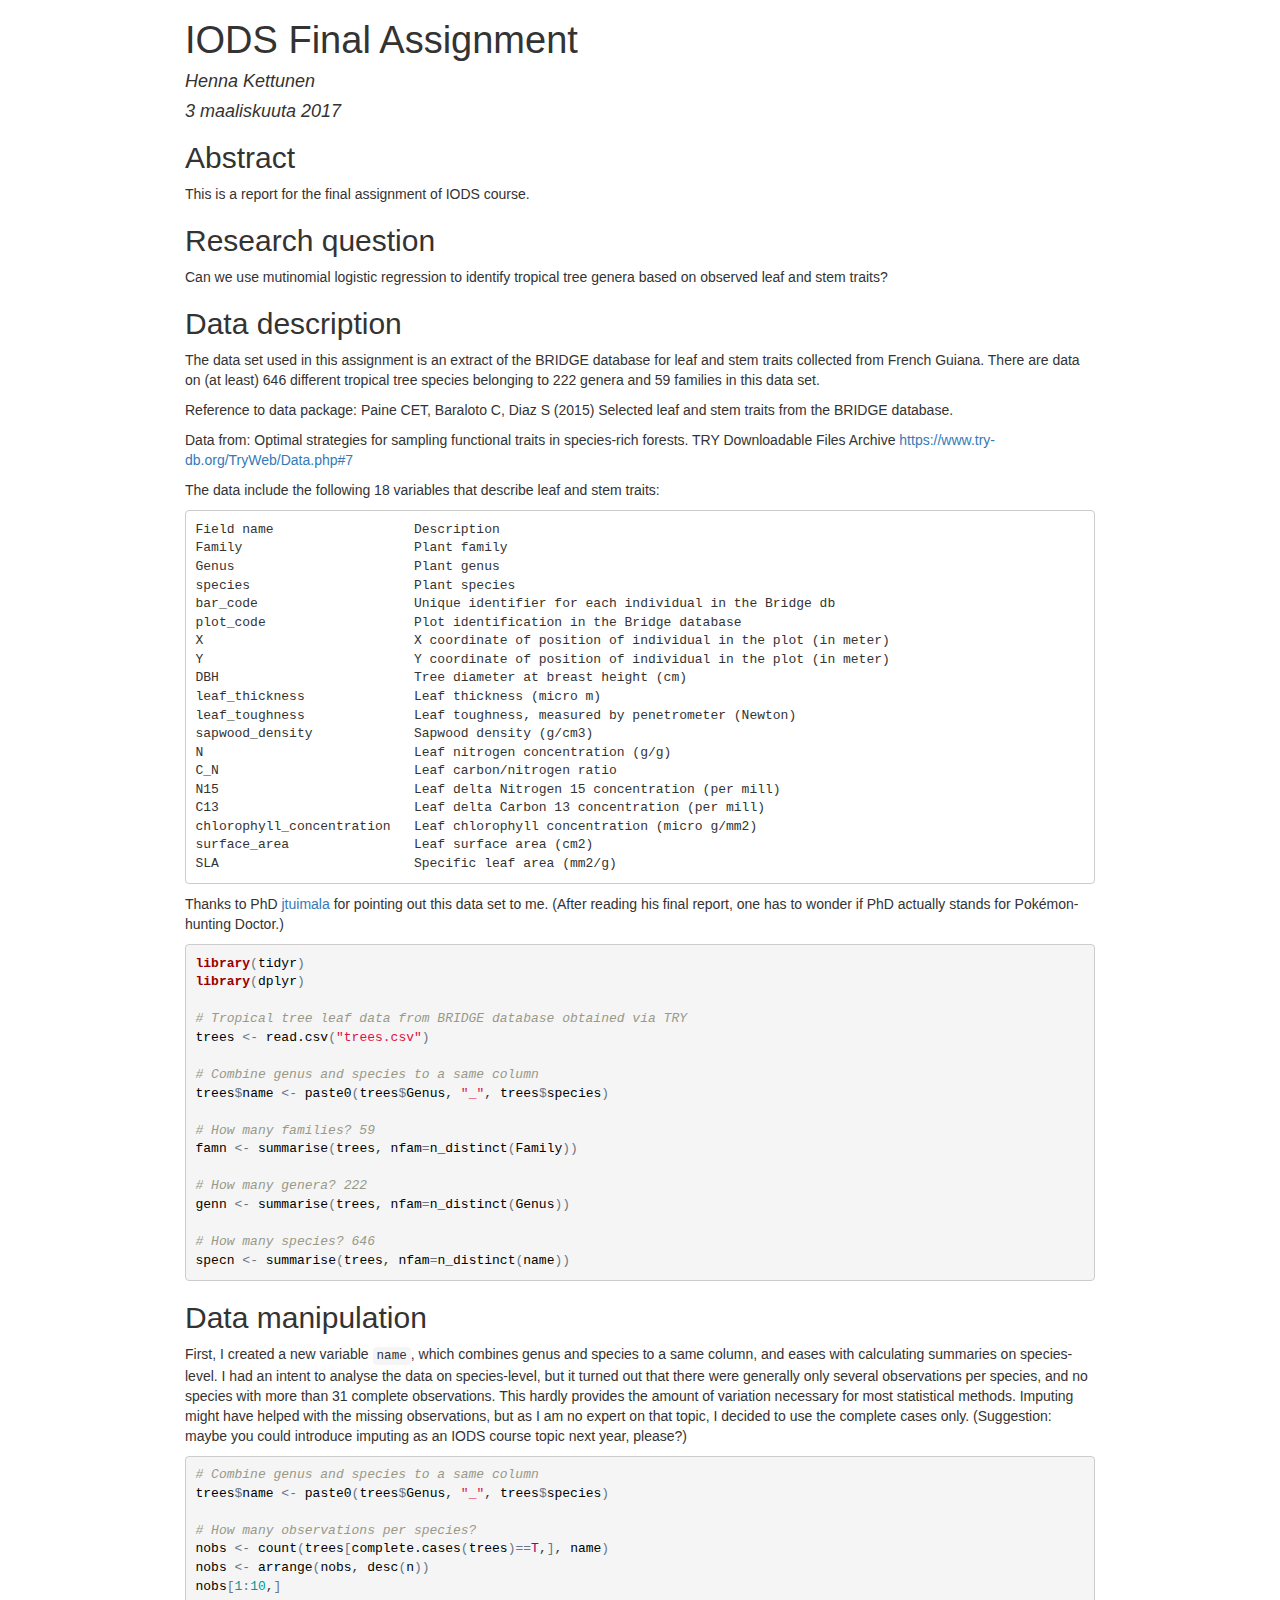
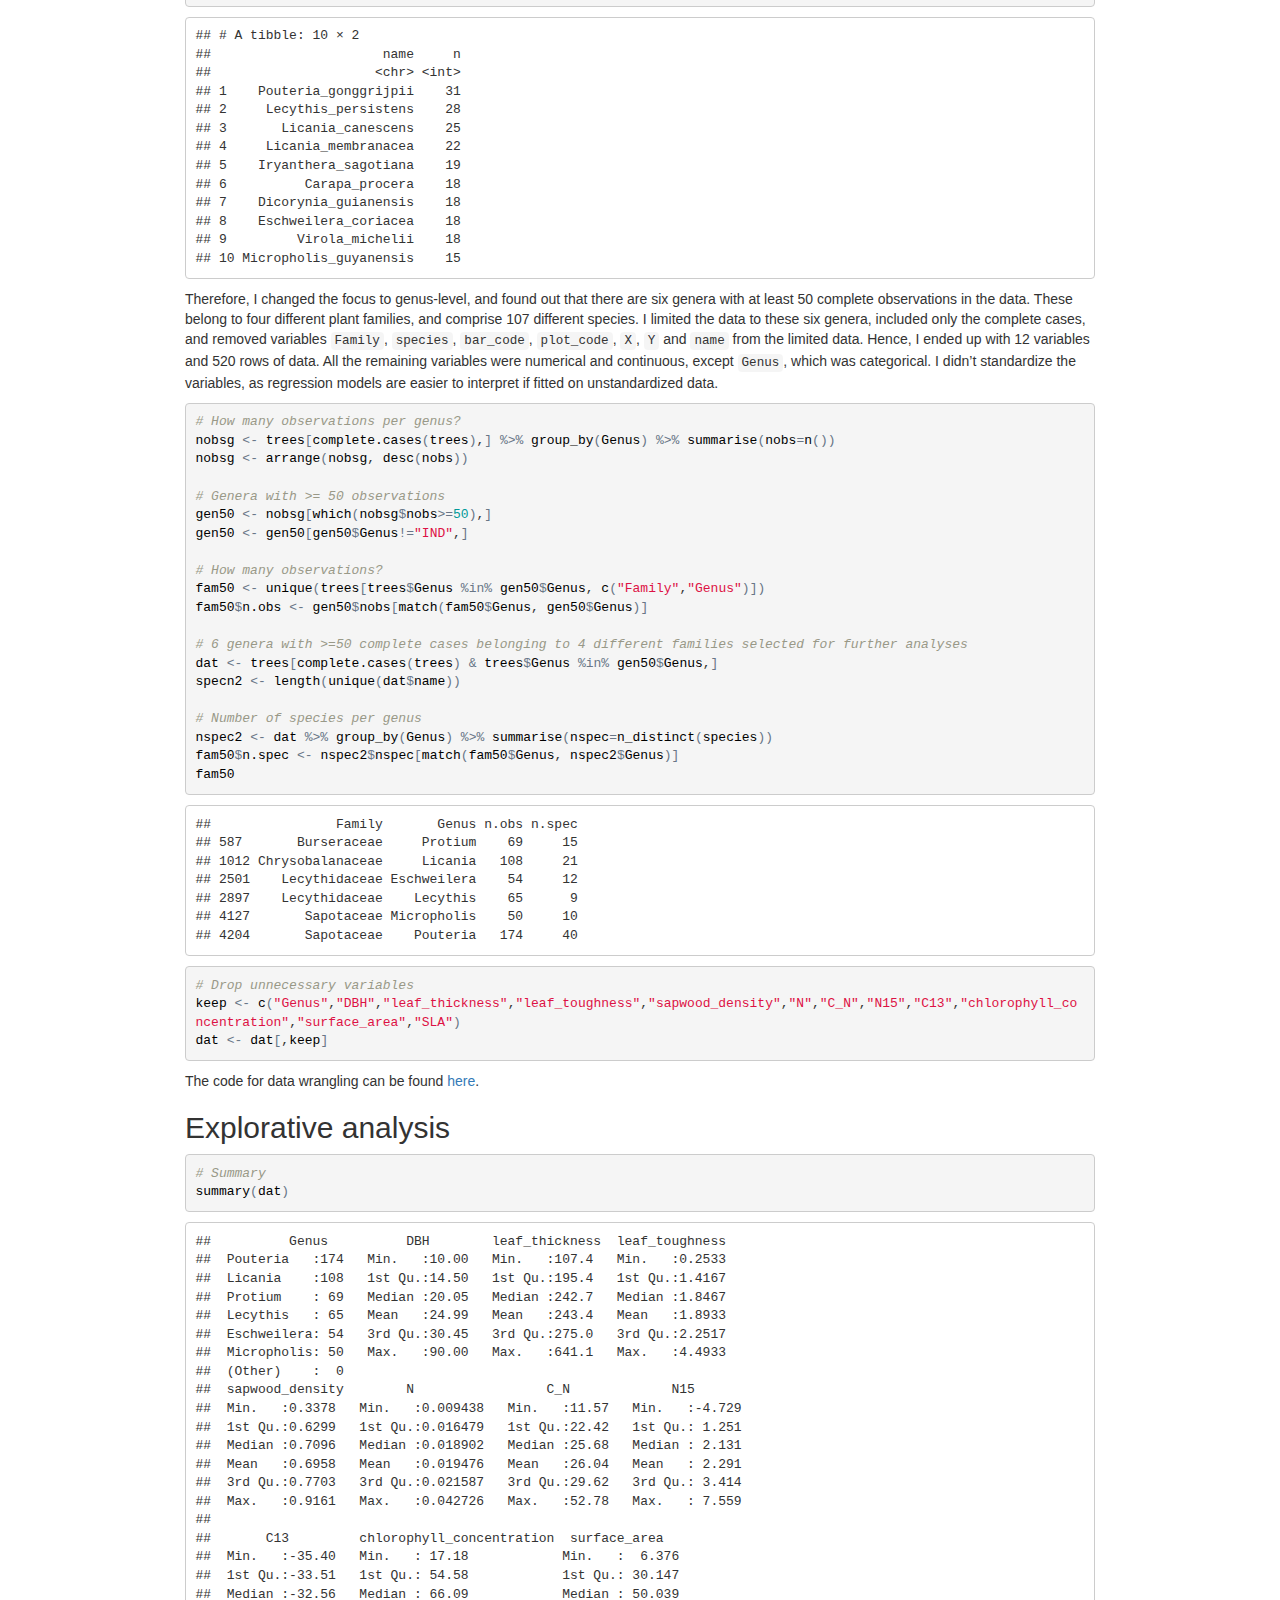
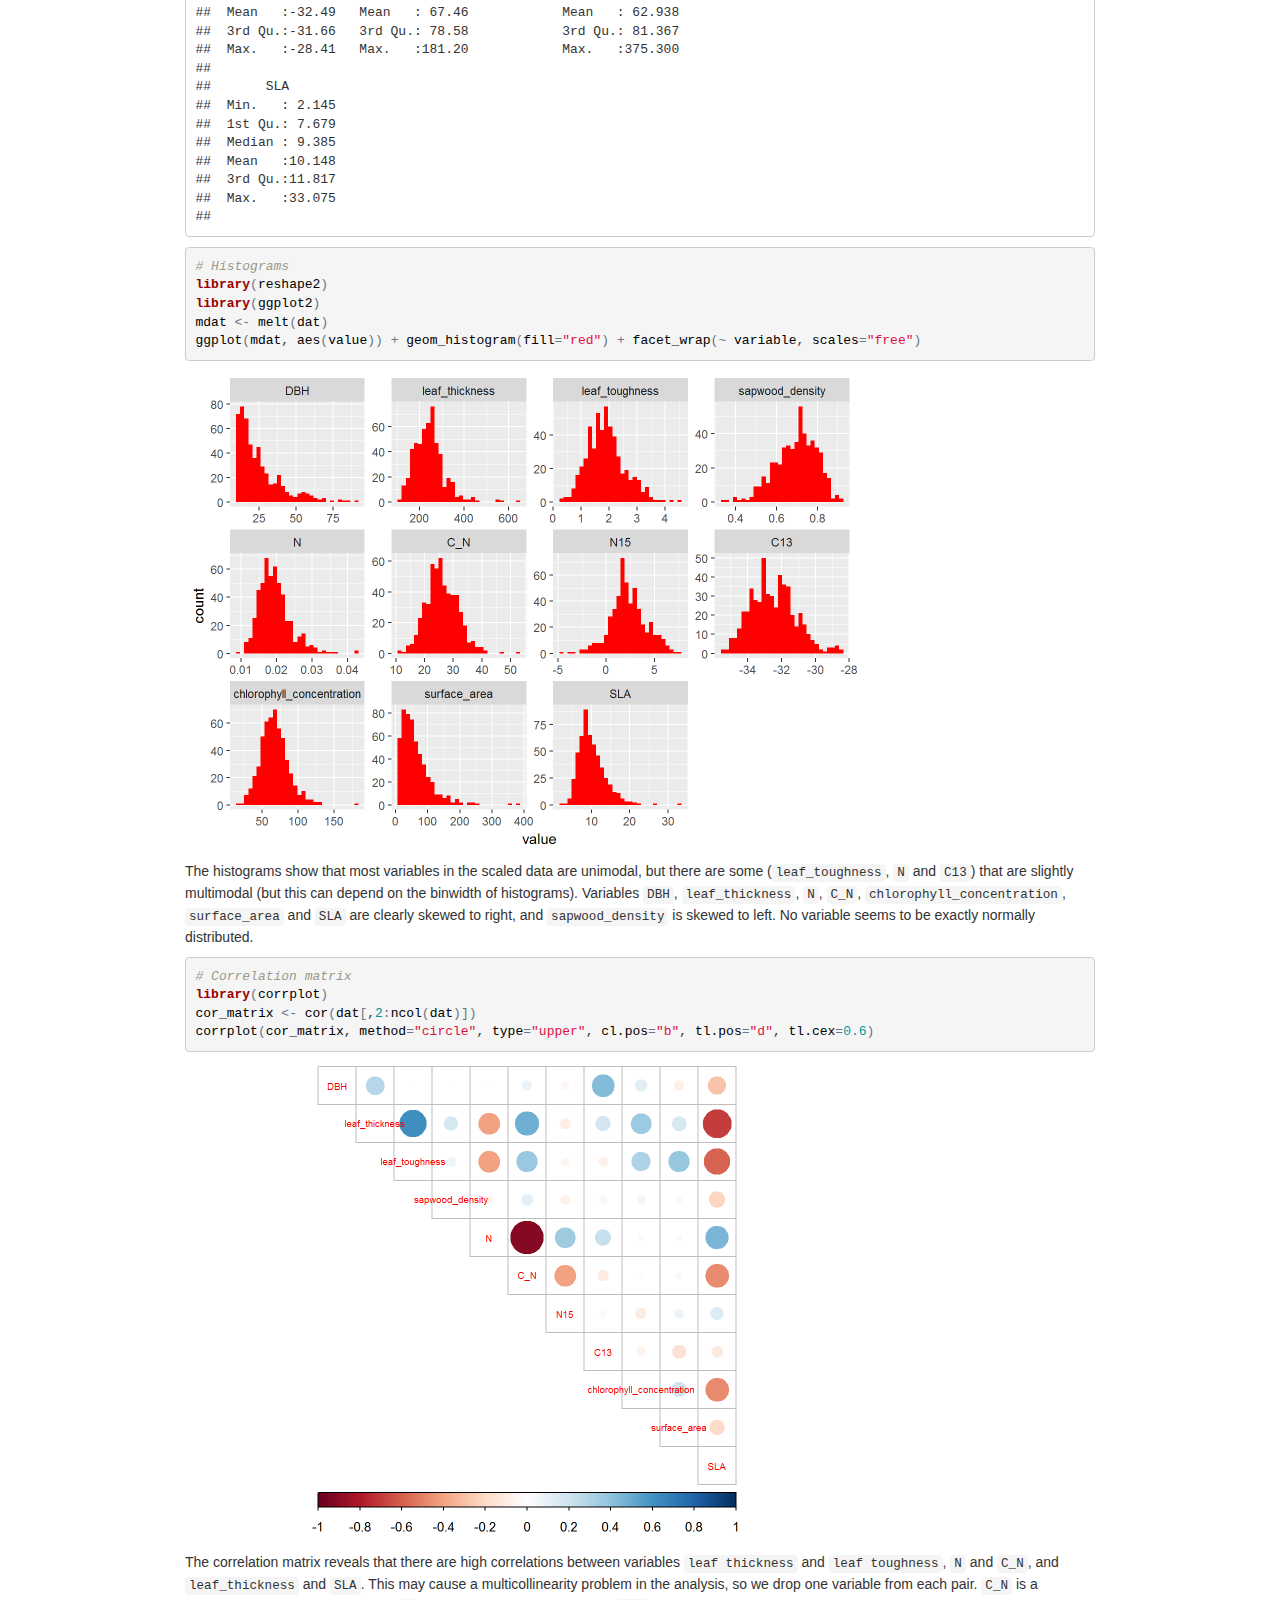
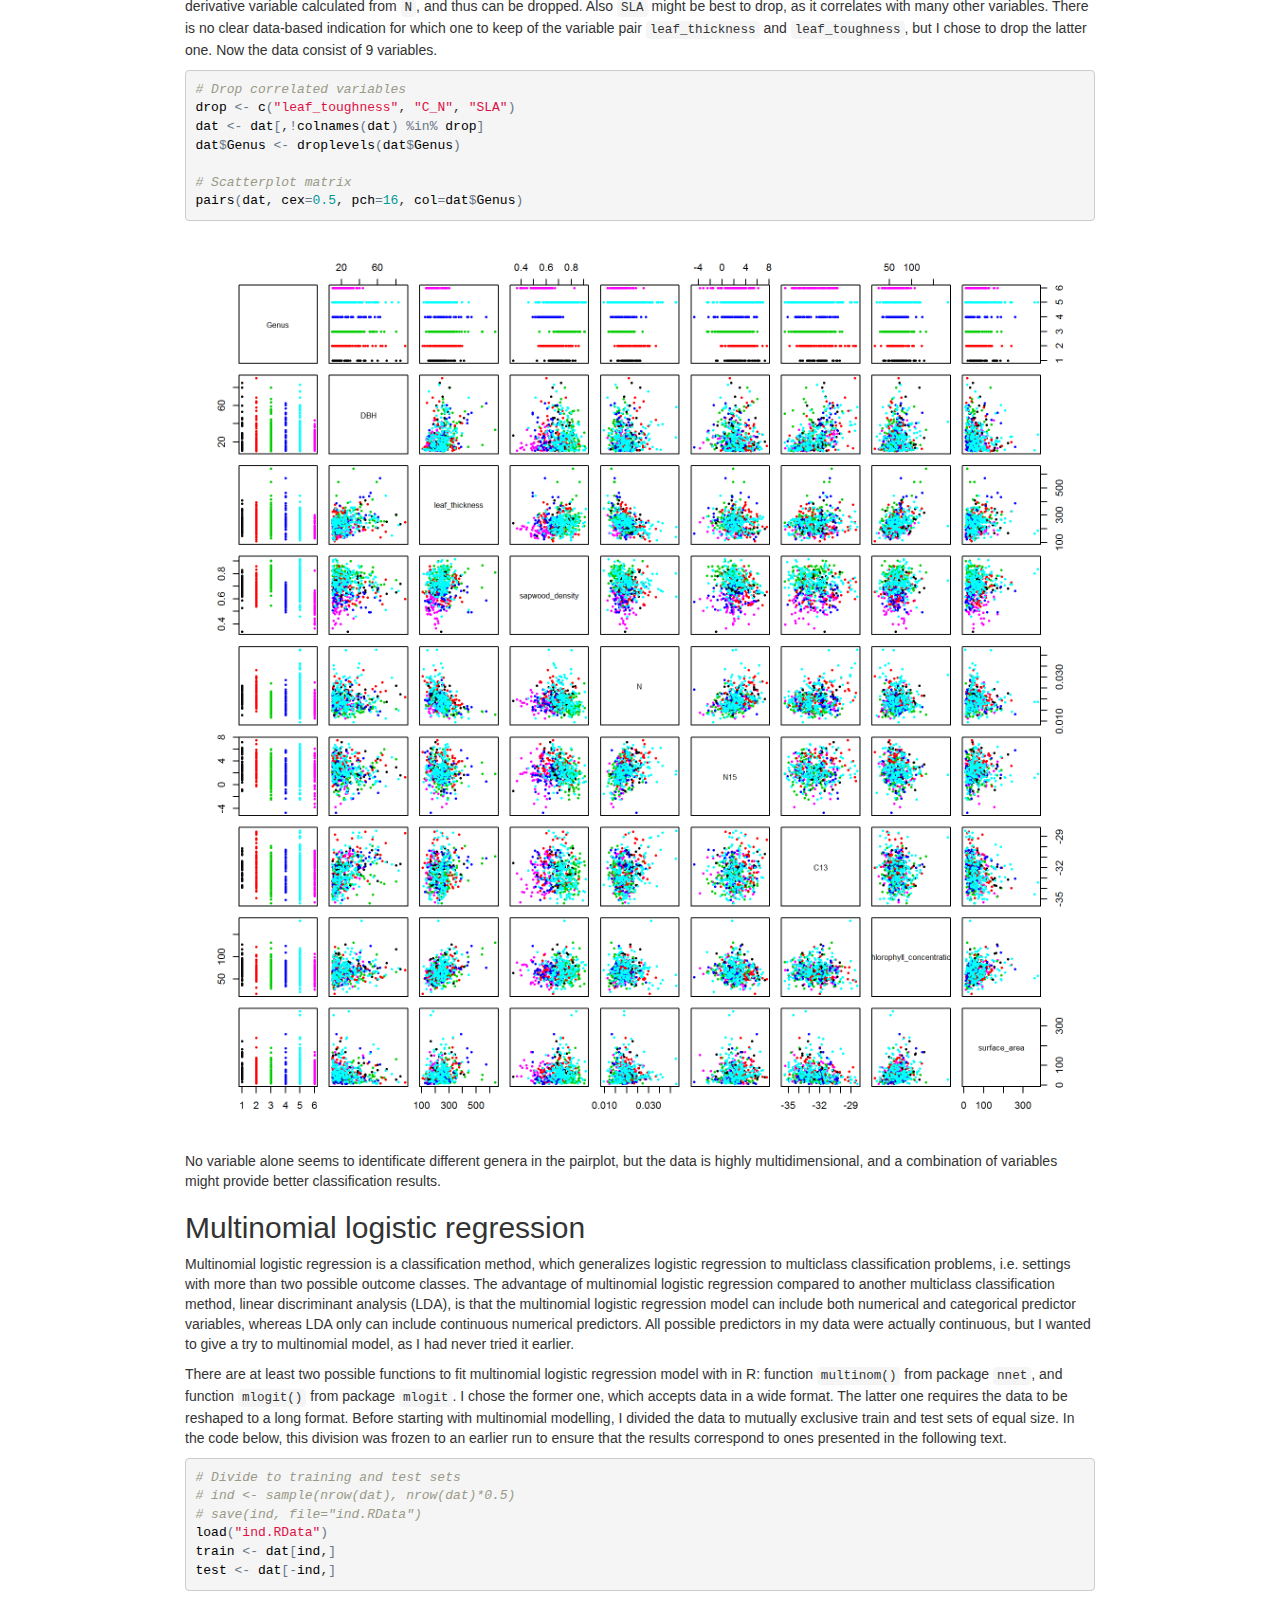
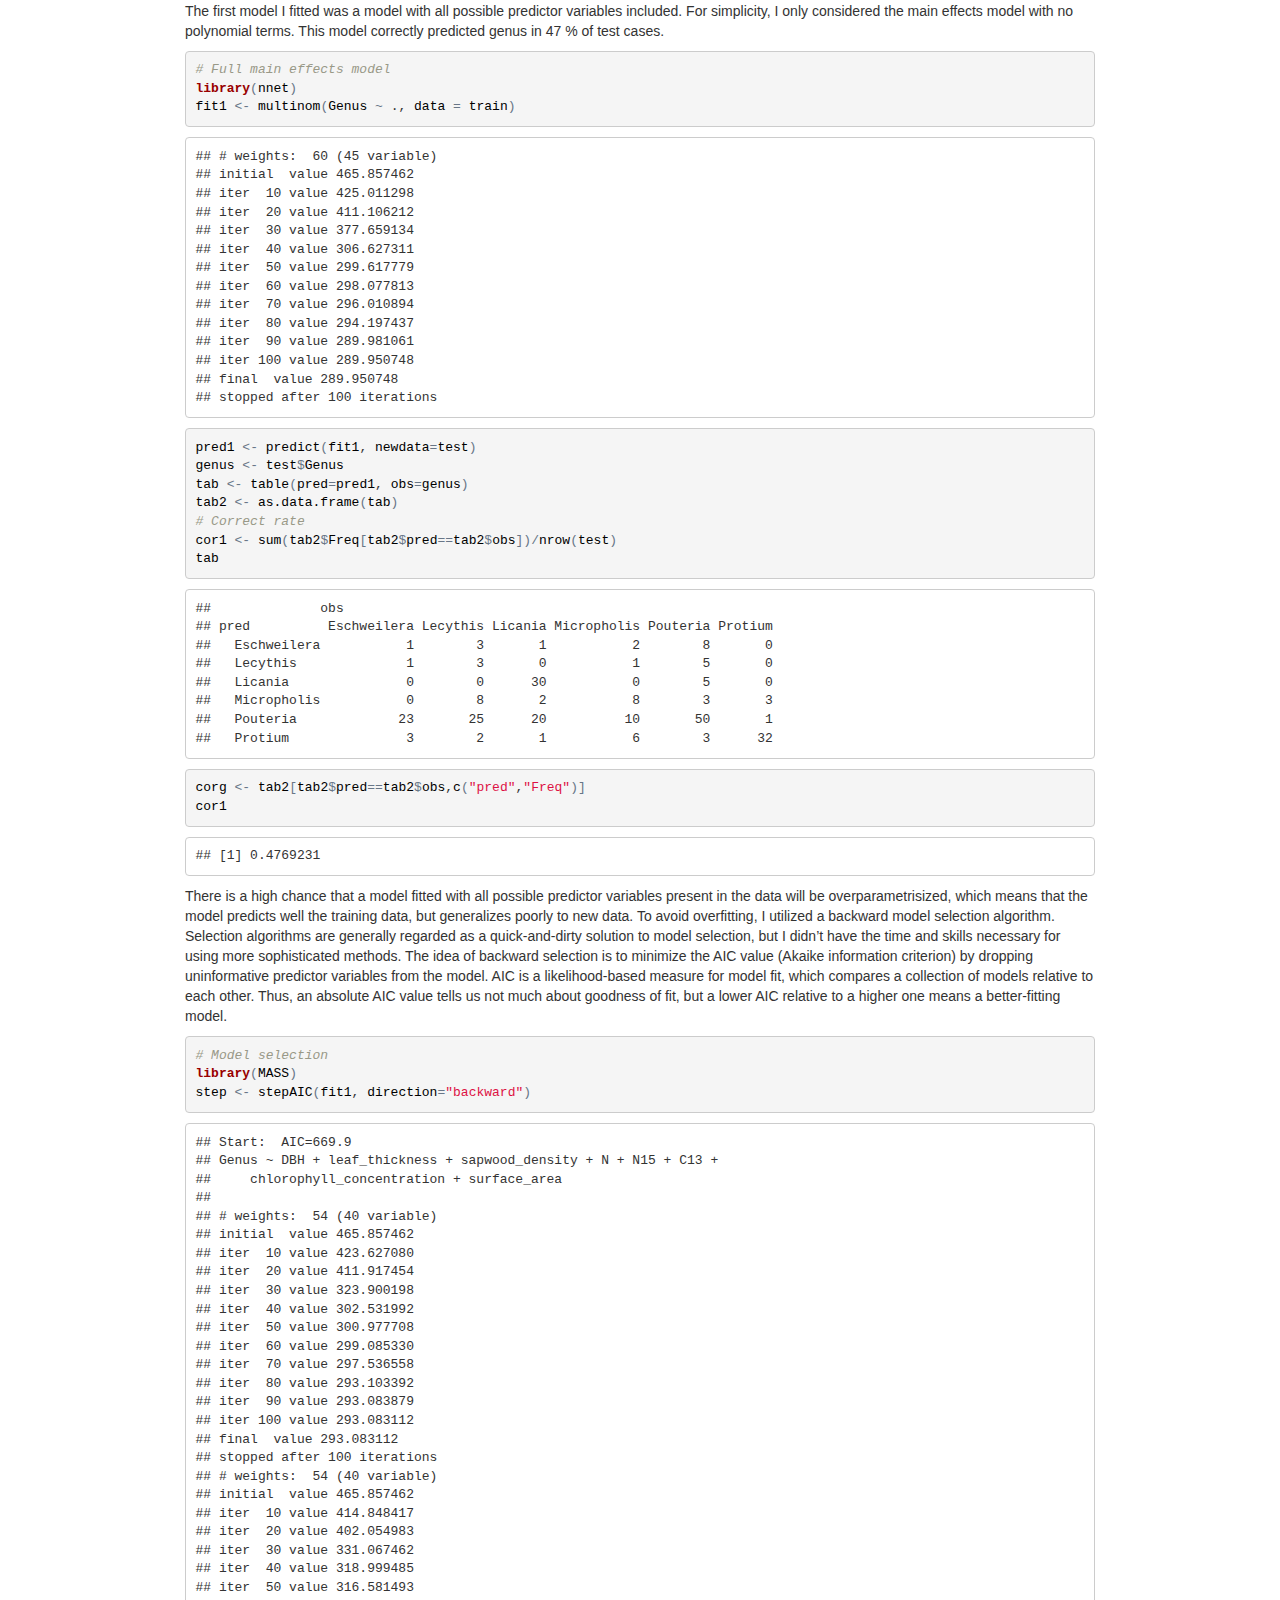
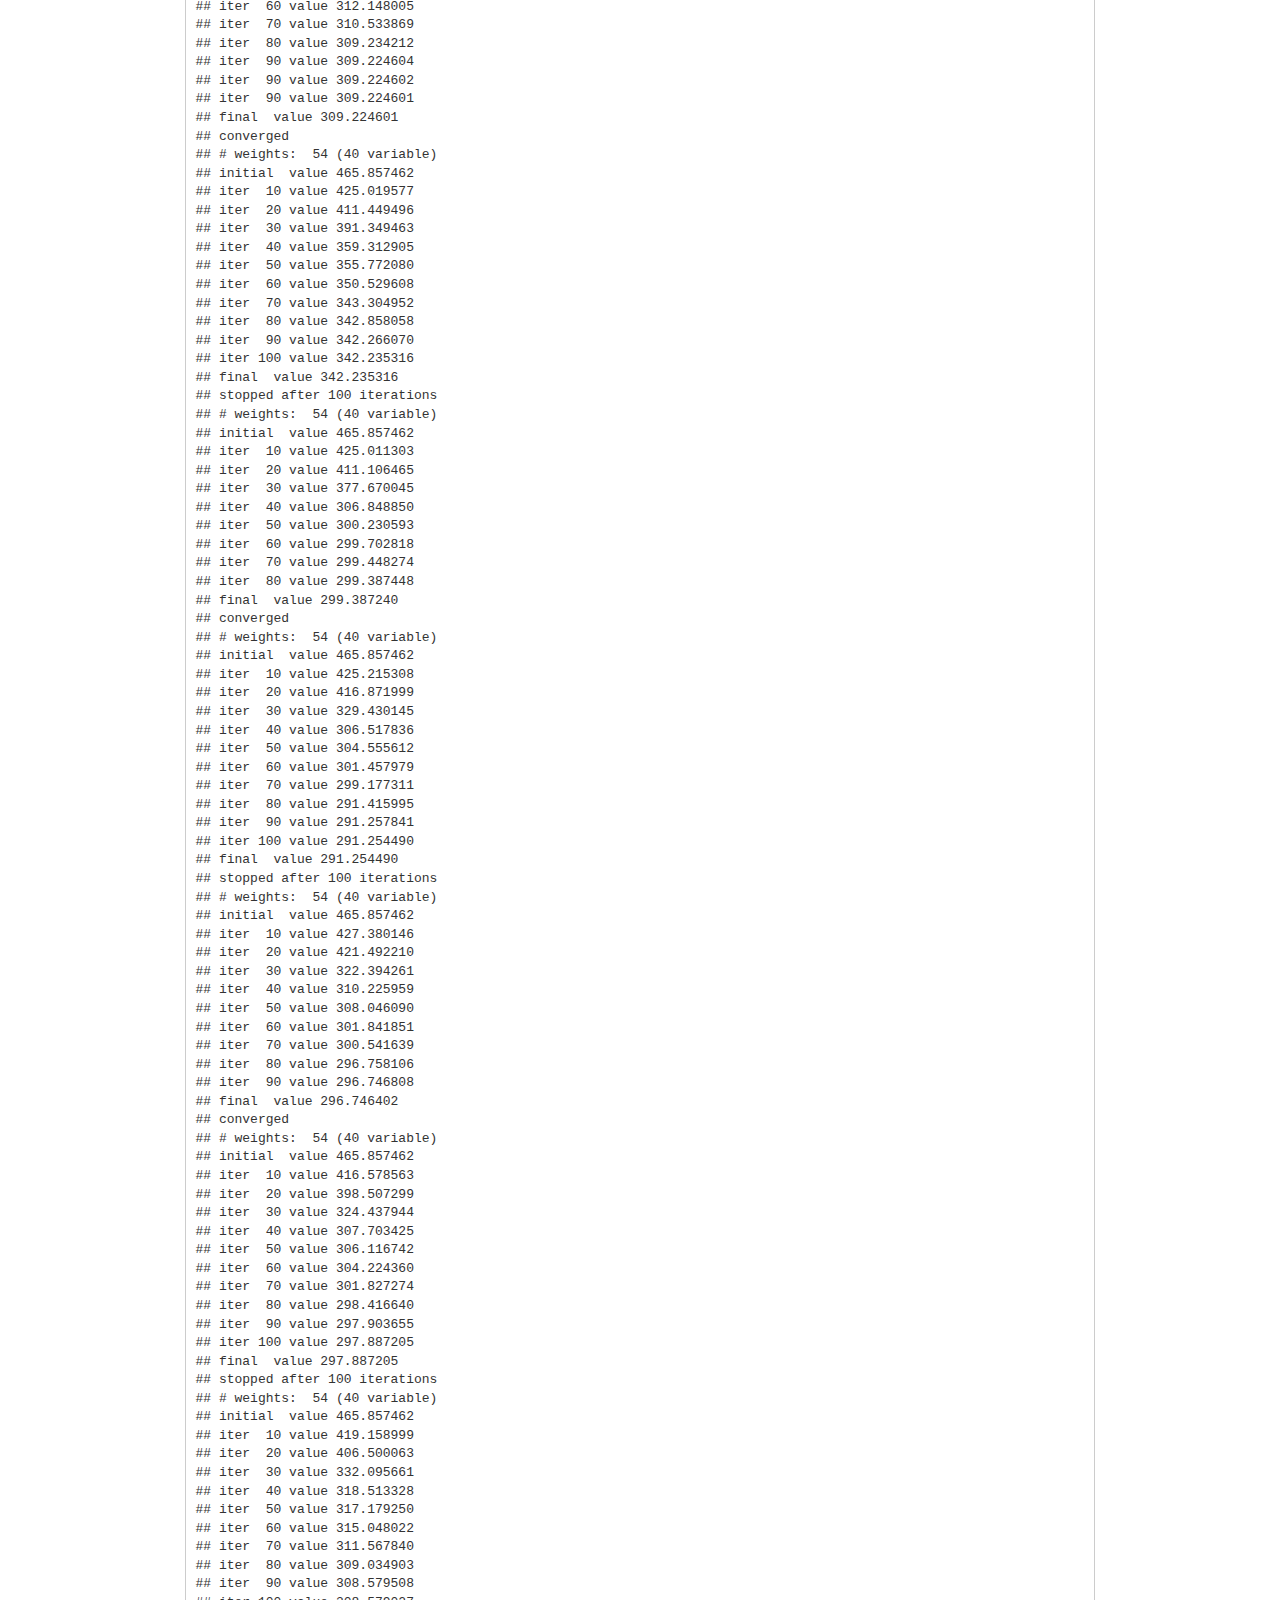
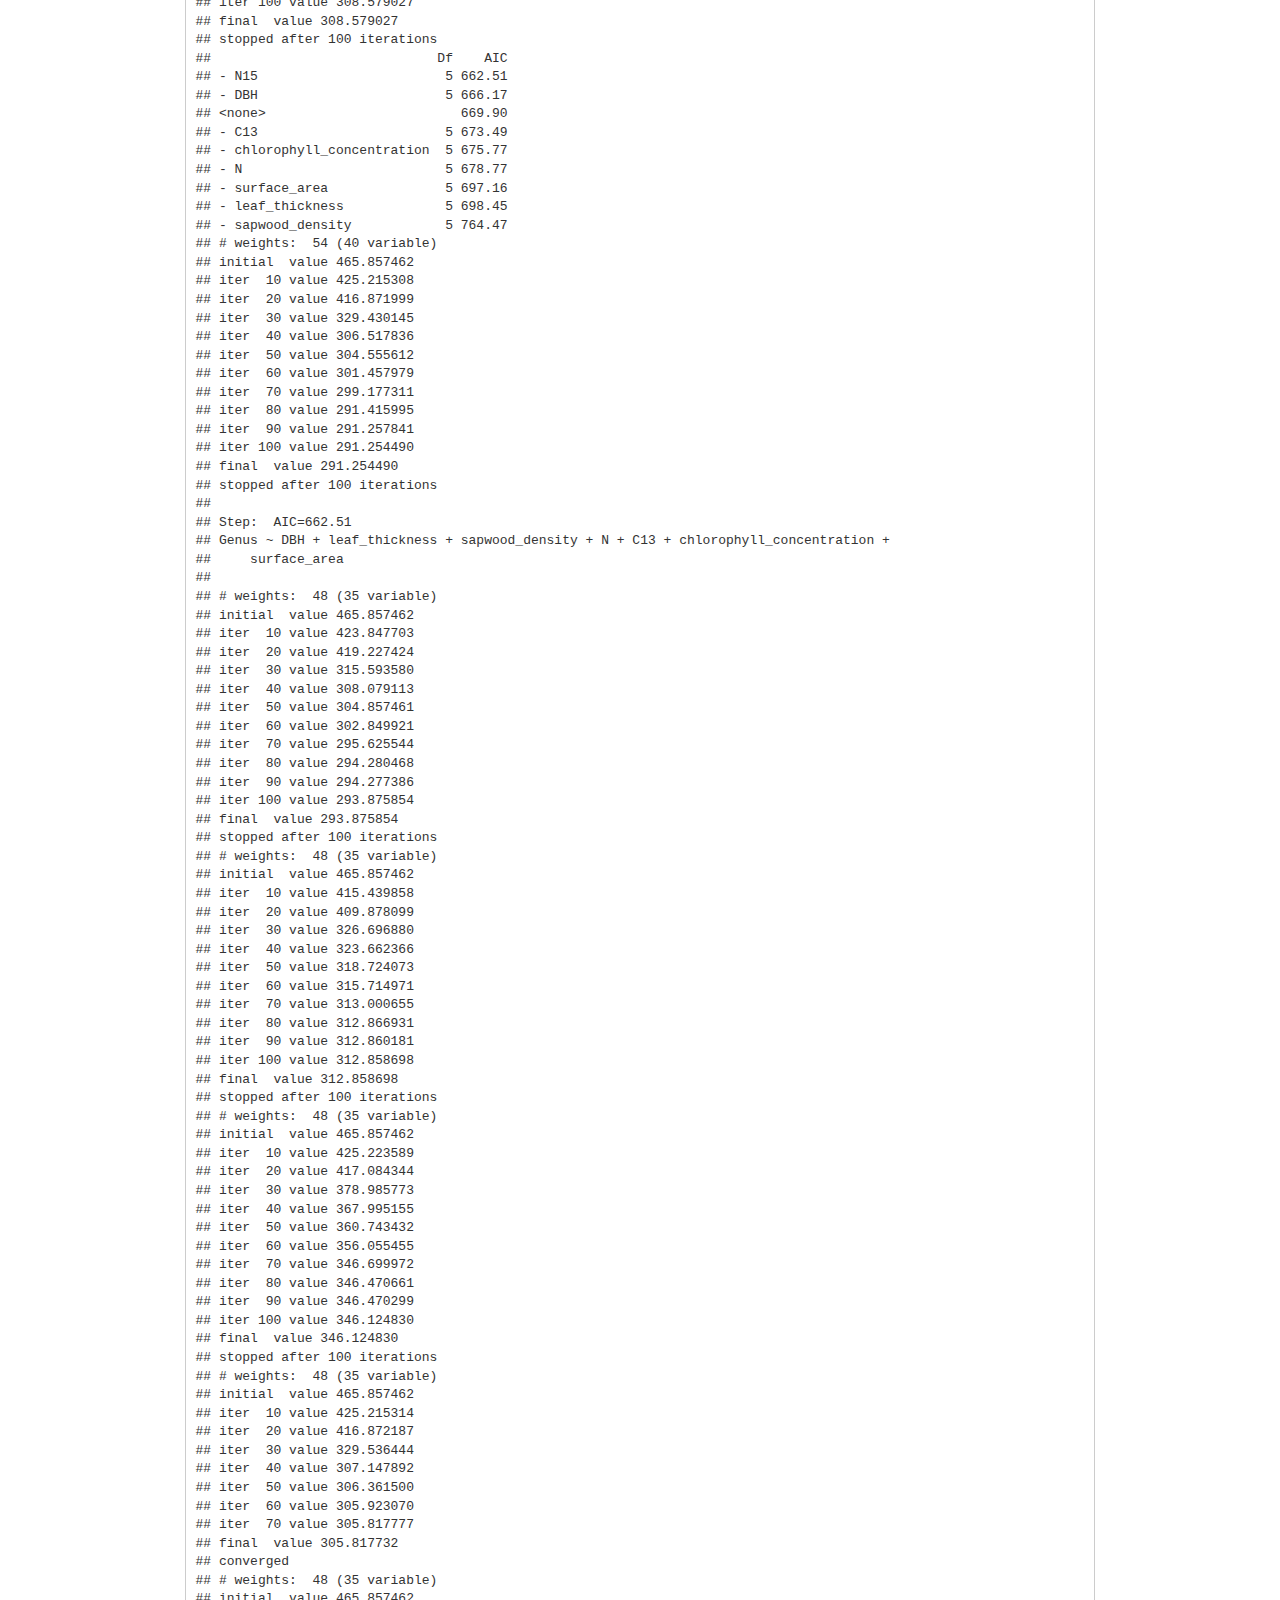
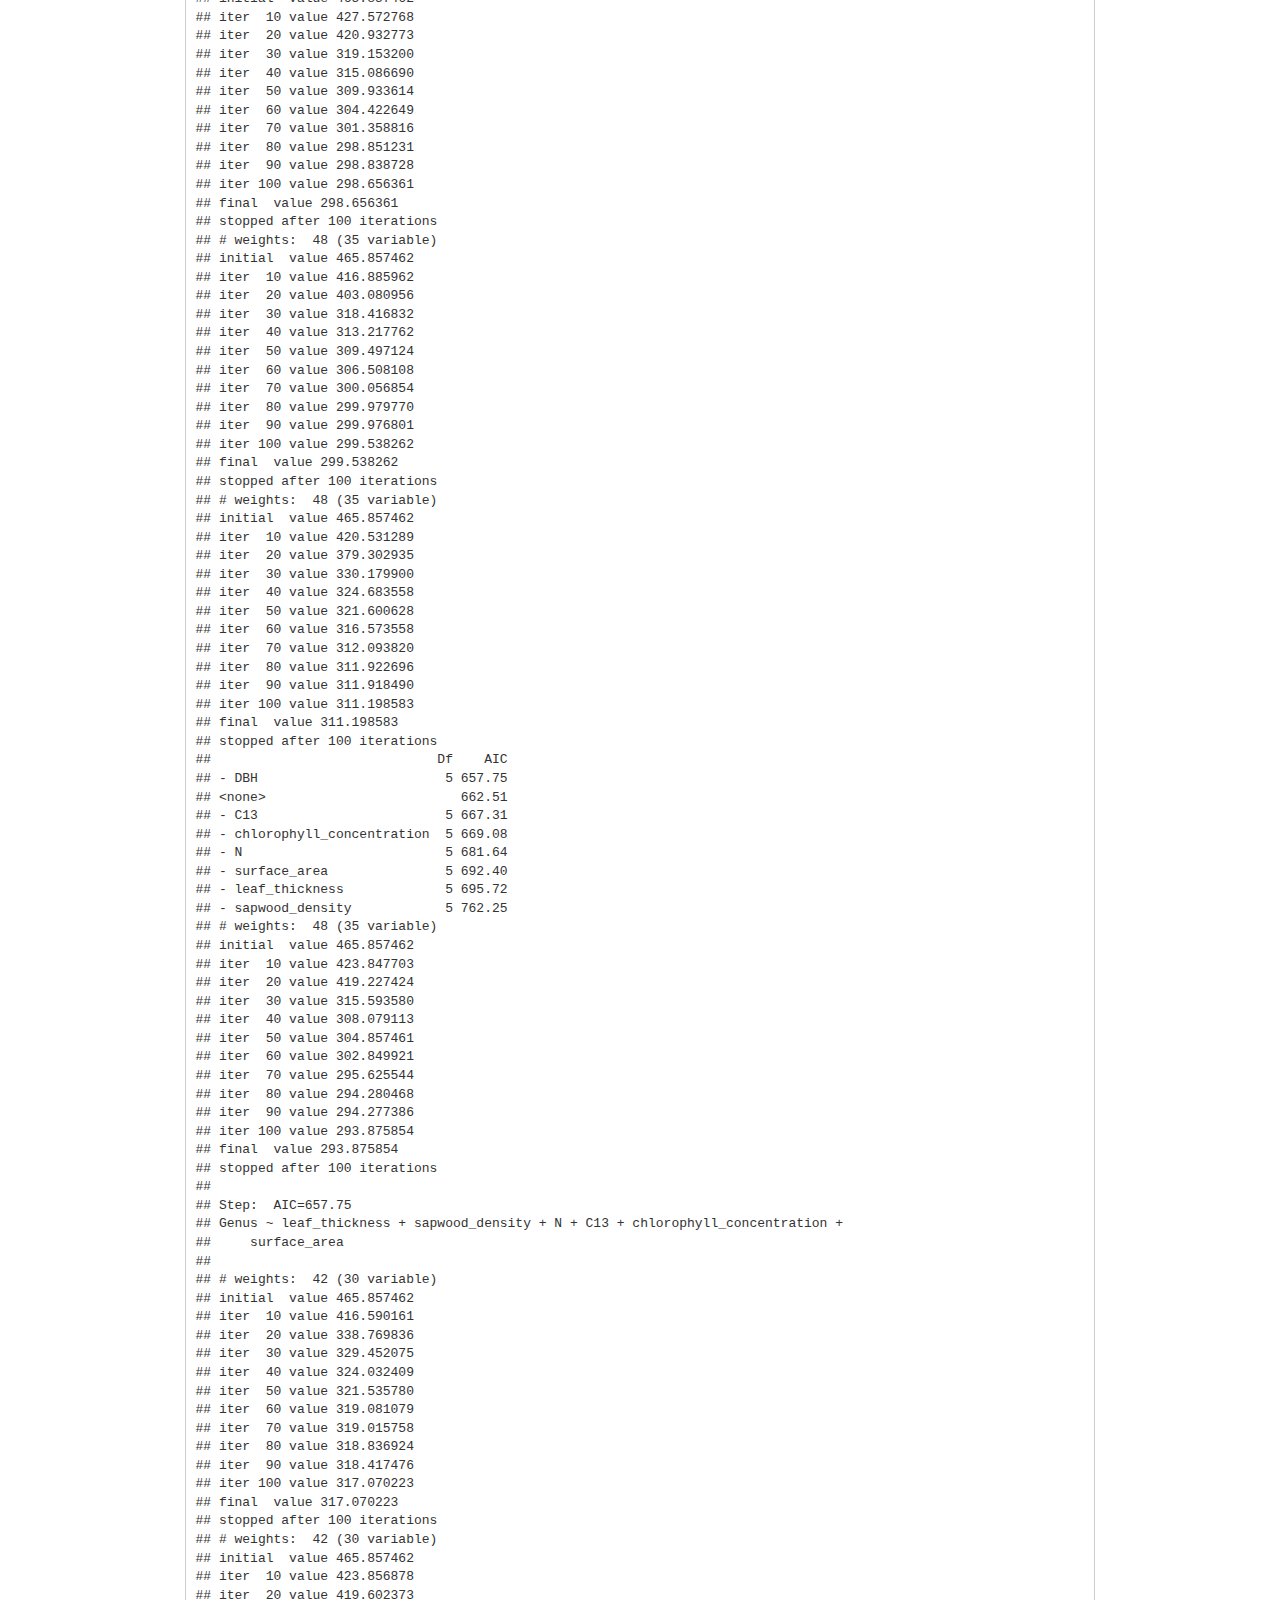
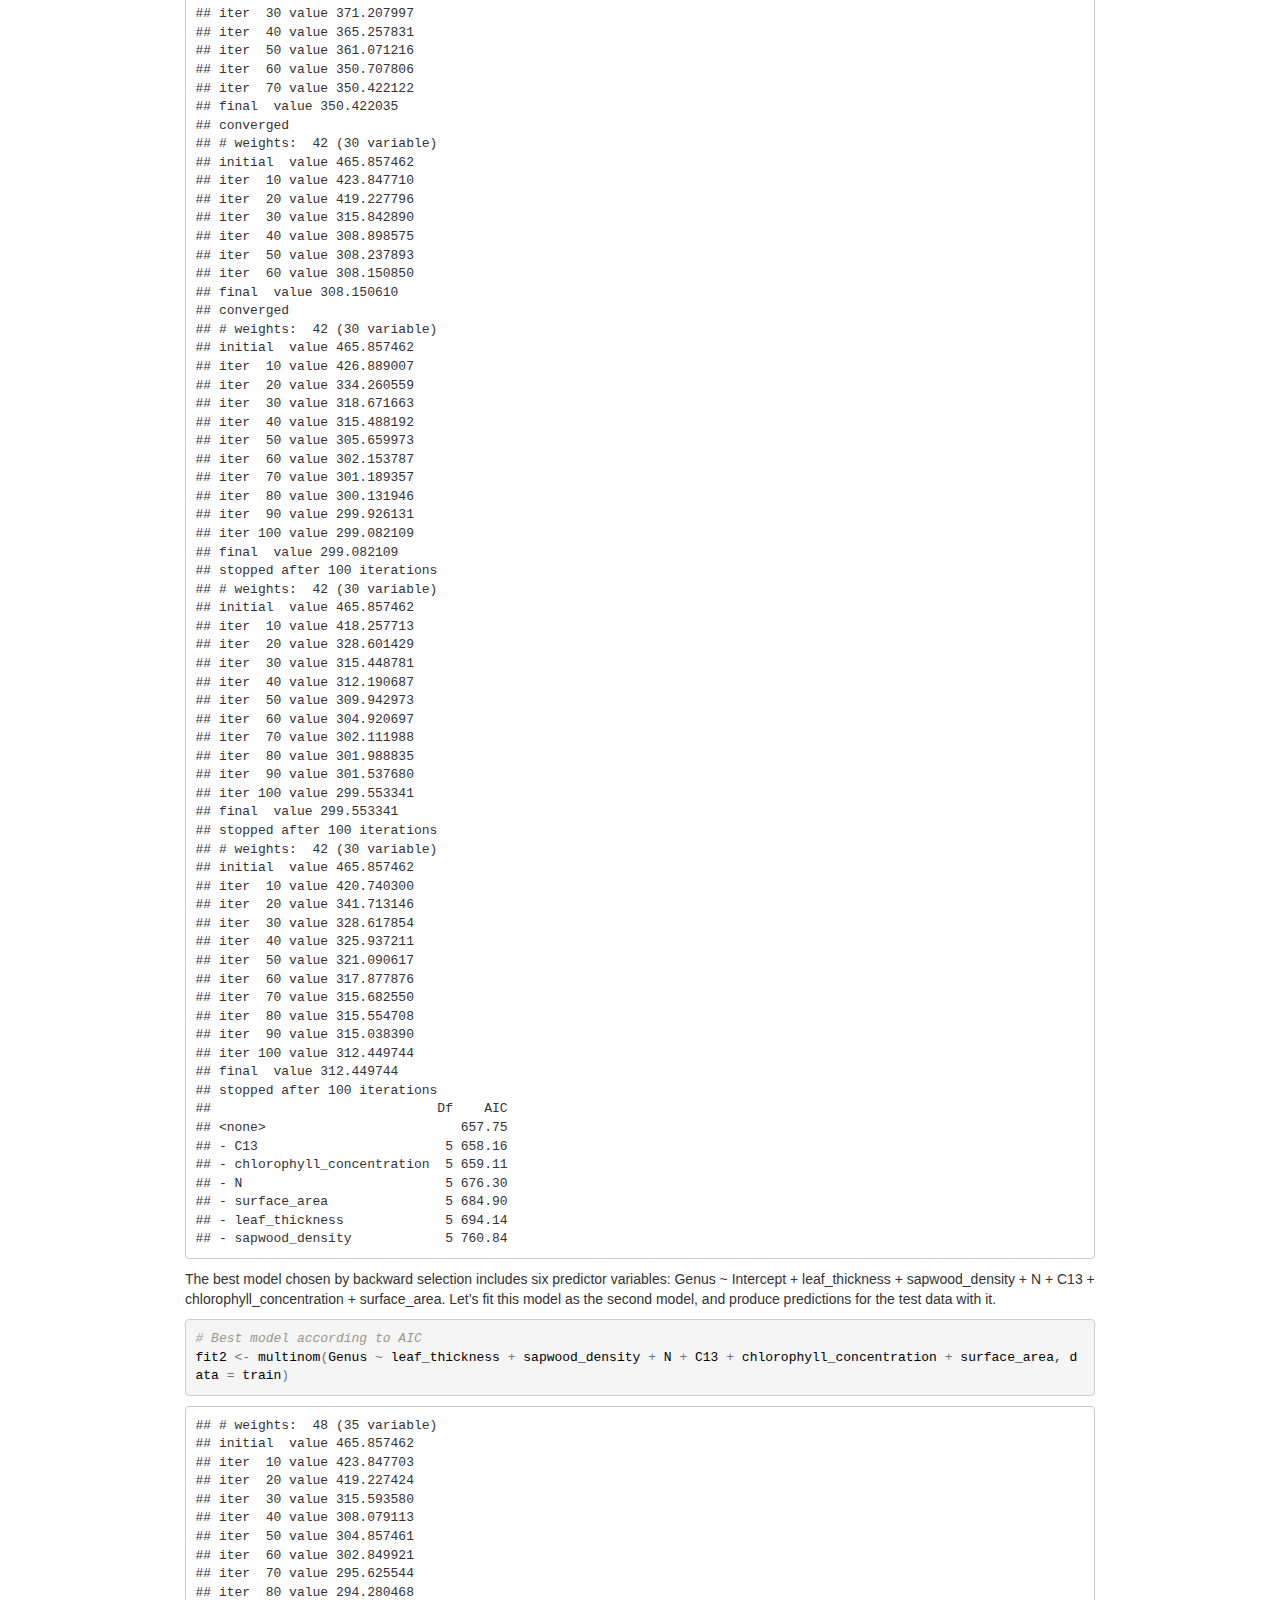
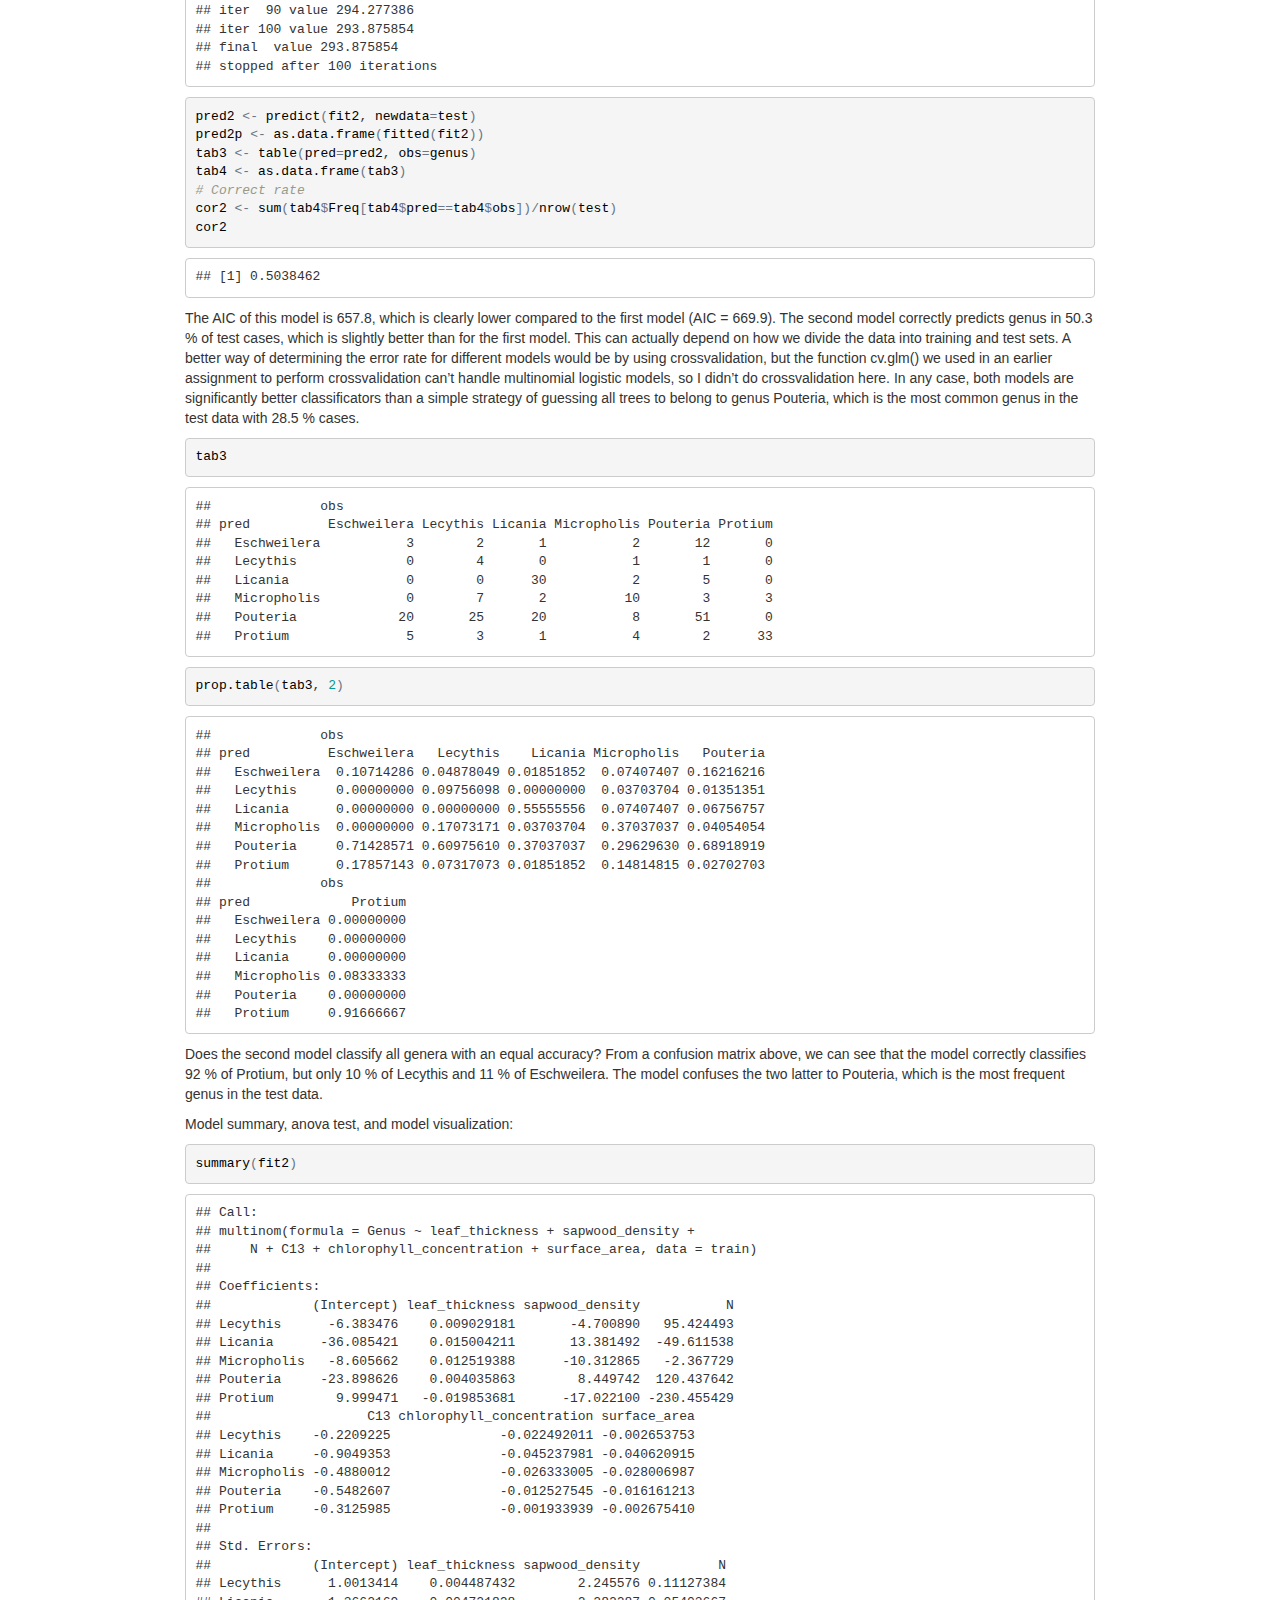
==== final.html @ 9cf775b6 "First update" ====
<!DOCTYPE html>

<html xmlns="http://www.w3.org/1999/xhtml">

<head>

<meta charset="utf-8">
<meta http-equiv="Content-Type" content="text/html; charset=utf-8" />
<meta name="generator" content="pandoc" />


<meta name="author" content="Henna Kettunen" />


<title>IODS Final Assignment</title>

<script src="[data-uri]"></script>
<meta name="viewport" content="width=device-width, initial-scale=1" />
<link href="data:text/css;charset=utf-8,html%7Bfont%2Dfamily%3Asans%2Dserif%3B%2Dwebkit%2Dtext%2Dsize%2Dadjust%3A100%25%3B%2Dms%2Dtext%2Dsize%2Dadjust%3A100%25%7Dbody%7Bmargin%3A0%7Darticle%2Caside%2Cdetails%2Cfigcaption%2Cfigure%2Cfooter%2Cheader%2Chgroup%2Cmain%2Cmenu%2Cnav%2Csection%2Csummary%7Bdisplay%3Ablock%7Daudio%2Ccanvas%2Cprogress%2Cvideo%7Bdisplay%3Ainline%2Dblock%3Bvertical%2Dalign%3Abaseline%7Daudio%3Anot%28%5Bcontrols%5D%29%7Bdisplay%3Anone%3Bheight%3A0%7D%5Bhidden%5D%2Ctemplate%7Bdisplay%3Anone%7Da%7Bbackground%2Dcolor%3Atransparent%7Da%3Aactive%2Ca%3Ahover%7Boutline%3A0%7Dabbr%5Btitle%5D%7Bborder%2Dbottom%3A1px%20dotted%7Db%2Cstrong%7Bfont%2Dweight%3A700%7Ddfn%7Bfont%2Dstyle%3Aitalic%7Dh1%7Bmargin%3A%2E67em%200%3Bfont%2Dsize%3A2em%7Dmark%7Bcolor%3A%23000%3Bbackground%3A%23ff0%7Dsmall%7Bfont%2Dsize%3A80%25%7Dsub%2Csup%7Bposition%3Arelative%3Bfont%2Dsize%3A75%25%3Bline%2Dheight%3A0%3Bvertical%2Dalign%3Abaseline%7Dsup%7Btop%3A%2D%2E5em%7Dsub%7Bbottom%3A%2D%2E25em%7Dimg%7Bborder%3A0%7Dsvg%3Anot%28%3Aroot%29%7Boverflow%3Ahidden%7Dfigure%7Bmargin%3A1em%2040px%7Dhr%7Bheight%3A0%3B%2Dwebkit%2Dbox%2Dsizing%3Acontent%2Dbox%3B%2Dmoz%2Dbox%2Dsizing%3Acontent%2Dbox%3Bbox%2Dsizing%3Acontent%2Dbox%7Dpre%7Boverflow%3Aauto%7Dcode%2Ckbd%2Cpre%2Csamp%7Bfont%2Dfamily%3Amonospace%2Cmonospace%3Bfont%2Dsize%3A1em%7Dbutton%2Cinput%2Coptgroup%2Cselect%2Ctextarea%7Bmargin%3A0%3Bfont%3Ainherit%3Bcolor%3Ainherit%7Dbutton%7Boverflow%3Avisible%7Dbutton%2Cselect%7Btext%2Dtransform%3Anone%7Dbutton%2Chtml%20input%5Btype%3Dbutton%5D%2Cinput%5Btype%3Dreset%5D%2Cinput%5Btype%3Dsubmit%5D%7B%2Dwebkit%2Dappearance%3Abutton%3Bcursor%3Apointer%7Dbutton%5Bdisabled%5D%2Chtml%20input%5Bdisabled%5D%7Bcursor%3Adefault%7Dbutton%3A%3A%2Dmoz%2Dfocus%2Dinner%2Cinput%3A%3A%2Dmoz%2Dfocus%2Dinner%7Bpadding%3A0%3Bborder%3A0%7Dinput%7Bline%2Dheight%3Anormal%7Dinput%5Btype%3Dcheckbox%5D%2Cinput%5Btype%3Dradio%5D%7B%2Dwebkit%2Dbox%2Dsizing%3Aborder%2Dbox%3B%2Dmoz%2Dbox%2Dsizing%3Aborder%2Dbox%3Bbox%2Dsizing%3Aborder%2Dbox%3Bpadding%3A0%7Dinput%5Btype%3Dnumber%5D%3A%3A%2Dwebkit%2Dinner%2Dspin%2Dbutton%2Cinput%5Btype%3Dnumber%5D%3A%3A%2Dwebkit%2Douter%2Dspin%2Dbutton%7Bheight%3Aauto%7Dinput%5Btype%3Dsearch%5D%7B%2Dwebkit%2Dbox%2Dsizing%3Acontent%2Dbox%3B%2Dmoz%2Dbox%2Dsizing%3Acontent%2Dbox%3Bbox%2Dsizing%3Acontent%2Dbox%3B%2Dwebkit%2Dappearance%3Atextfield%7Dinput%5Btype%3Dsearch%5D%3A%3A%2Dwebkit%2Dsearch%2Dcancel%2Dbutton%2Cinput%5Btype%3Dsearch%5D%3A%3A%2Dwebkit%2Dsearch%2Ddecoration%7B%2Dwebkit%2Dappearance%3Anone%7Dfieldset%7Bpadding%3A%2E35em%20%2E625em%20%2E75em%3Bmargin%3A0%202px%3Bborder%3A1px%20solid%20silver%7Dlegend%7Bpadding%3A0%3Bborder%3A0%7Dtextarea%7Boverflow%3Aauto%7Doptgroup%7Bfont%2Dweight%3A700%7Dtable%7Bborder%2Dspacing%3A0%3Bborder%2Dcollapse%3Acollapse%7Dtd%2Cth%7Bpadding%3A0%7D%40media%20print%7B%2A%2C%3Aafter%2C%3Abefore%7Bcolor%3A%23000%21important%3Btext%2Dshadow%3Anone%21important%3Bbackground%3A0%200%21important%3B%2Dwebkit%2Dbox%2Dshadow%3Anone%21important%3Bbox%2Dshadow%3Anone%21important%7Da%2Ca%3Avisited%7Btext%2Ddecoration%3Aunderline%7Da%5Bhref%5D%3Aafter%7Bcontent%3A%22%20%28%22%20attr%28href%29%20%22%29%22%7Dabbr%5Btitle%5D%3Aafter%7Bcontent%3A%22%20%28%22%20attr%28title%29%20%22%29%22%7Da%5Bhref%5E%3D%22javascript%3A%22%5D%3Aafter%2Ca%5Bhref%5E%3D%22%23%22%5D%3Aafter%7Bcontent%3A%22%22%7Dblockquote%2Cpre%7Bborder%3A1px%20solid%20%23999%3Bpage%2Dbreak%2Dinside%3Aavoid%7Dthead%7Bdisplay%3Atable%2Dheader%2Dgroup%7Dimg%2Ctr%7Bpage%2Dbreak%2Dinside%3Aavoid%7Dimg%7Bmax%2Dwidth%3A100%25%21important%7Dh2%2Ch3%2Cp%7Borphans%3A3%3Bwidows%3A3%7Dh2%2Ch3%7Bpage%2Dbreak%2Dafter%3Aavoid%7D%2Enavbar%7Bdisplay%3Anone%7D%2Ebtn%3E%2Ecaret%2C%2Edropup%3E%2Ebtn%3E%2Ecaret%7Bborder%2Dtop%2Dcolor%3A%23000%21important%7D%2Elabel%7Bborder%3A1px%20solid%20%23000%7D%2Etable%7Bborder%2Dcollapse%3Acollapse%21important%7D%2Etable%20td%2C%2Etable%20th%7Bbackground%2Dcolor%3A%23fff%21important%7D%2Etable%2Dbordered%20td%2C%2Etable%2Dbordered%20th%7Bborder%3A1px%20solid%20%23ddd%21important%7D%7D%40font%2Dface%7Bfont%2Dfamily%3A%27Glyphicons%20Halflings%27%3Bsrc%3Aurl%28data%3Aapplication%2Fvnd%2Ems%2Dfontobject%3Bbase64%2Cn04AAEFNAAACAAIABAAAAAAABQAAAAAAAAABAJABAAAEAExQAAAAAAAAAAIAAAAAAAAAAAEAAAAAAAAAJxJ%[base64]%2FSEdmjKHUbyow8ATBE40IvWA3vTu8LiABDQ%2BpexwUMcm1SMnNryctQSiI1K5ZnbOlXKmnVV5YvRe6RnNMFNCOs1KNVpn6yZhCJkRtVRNzEufeIq7HgSrcx4S8h%2Fv4vnrrKc6oCNxmSk2uKlZQHBii6iKFoH0746ThvkO1kJHlxjrkxs%2BLWORaDQBEtiYJIR5IB9Bi1UyL4Rmr0BNigNkMzlKQmnofBHviqVzUxwdMb3NdCn69hy%2BpRYVKGVS%2F1tnsqv4LL7wCCPZZAZPT4aCShHjHJVNuXbmMrY5LeQaGnvAkXlVrJgKRAUdFjrWEah9XebPeQMj7KS7DIBAFt8ycgC5PLGUOHSE3ErGZCiViNLL5ZARfywnCoZaKQCu6NuFX42AEeKtKUGnr%2FCm2Cy8tpFhBPMW5Fxi4Qm4TkDWh4IWFDClhU2hRWosUWqcKLlgyXB%2BlSHaWaHiWlBAR8SeSgSPCQxdVQgzUixWKSTrIQEbU94viDctkvX%2BVSjJuUmV8L4CXShI11esnp0pjWNZIyxKHS4wVQ2ime1P4RnhvGw0aDN1OLAXGERsB7buFpFGGBAre4QEQR0HOIO5oYH305G%2BKspT%2FFupEGGafCCwxSe6ZUa%2B073rXHnNdVXE6eWvibUS27XtRzkH838mYLMBmYysZTM0EM3A1fbpCBYFccN1B%2FEnCYu%2FTgCGmr7bMh8GfYL%2BBfcLvB0gRagC09w9elfldaIy%2FhNCBLRgBgtCC7jAF63wLSMAfbfAlEggYU0bUA7ACCJmTDpEmJtI78w4%2FBO7dN7JR7J7ZvbYaUbaILSQsRBiF3HGk5fEg6p9unwLvn98r%2BvnsV%2B372uf1xBLq4qU%2F45fTuqaAP%2BpssmCCCTF0mhEow8ZXZOS8D7Q85JsxZ%2BAzok7B7O%2Ff6J8AzYBySZQB%2FQHYUSA%2BEeQhEWiS6AIQzgcsDiER4MjgMBAWDV4AgQ3g1eBgIdweCQmCjJEMkJ%2BPKRWyFHHmg1Wi%2F6xzUgA0LREoKJChwnQa9B%2B5RQZRB3IlBlkAnxyQNaANwHMowzlYSMCBgnbpzvqpl0iTJNCQidDI9ZrSYNIRBhHtUa5YHMHxyGEik9hDE0AKj72AbTCaxtHPUaKZdAZSnQTyjGqGLsmBStCejApUhg4uBMU6mATujEl%2BKdDPbI6Ag4vLr%2BhjY6lbjBeoLKnZl0UZgRX8gTySOeynZVz1wOq7e1hFGYIq%2BMhrGxDLak0PrwYzSXtcuyhXEhwOYofiW%2BEcI%2Fjw8P6IY6ed%2BetAbuqKp5QIapT77LnAe505lMuqL79a0ut4rWexzFttsOsLDy7zvtQzcq3U1qabe7tB0wHWVXji%2BzDbo8x8HyIRUbXnwUcklFv51fvTymiV%2BMXLSmGH9d9%2BaXpD5X6lao41anWGig7IwIdnoBY2ht%2FpO9mClLo4NdXHAsefqWUKlXJkbqPOFhMoR4aiA1BXqhRNbB2Xwi%2B7u%2FjpAoOpKJ0UX24EsrzMfHXViakCNcKjBxuQX8BO0ZqjJ3xXzf%2B61t2VXOSgJ8xu65QKgtN6FibPmPYsXbJRHHqbgATcSZxBqGiDiU4NNNsYBsKD0MIP%2FOfKnlk%2FLkaid%[base64]%2FgFtuW0wR4cgd%2BZKesSV7QkNE2kw6AV4hoIuC02LGmTomyf8PiO6CZzOTLTPQ%2BHW06H%2Btx%2BbQ8LmDYg1pTFrp2oJXgkZTyeRJZM0C8aE2LpFrNVDuhARsN543%2FFV6klQ6Tv1OoZGXLv0igKrl%2FCmJxRmX7JJbJ998VSIPQRyDBICzl4JJlYHbdql30NvYcOuZ7a10uWRrgoieOdgIm4rlq6vNOQBuqESLbXG5lzdJGHw2m0sDYmODXbYGTfSTGRKpssTO95fothJCjUGQgEL4yKoGAF%2F0SrpUDNn8CBgBcSDQByAeNkCXp4S4Ro2Xh4OeaGRgR66PVOsU8bc6TR5%[base64]%2F1SgRCJ1dk4UdBT7OoyuNgLs0oCd8RnrEIb6QdMxT2QjD4zMrJkfgx5aDMcA4orsTtKCqWb%2FVeyceqa5OGSmB28YwH4rFbkQaLoUN8OQQYnD3w2eXpI4ScQfbCUZiJ4yMOIKLyyTc7BQ4uXUw6Ee6%2FxM%2B4Y67ngNBknxIPwuppgIhFcwJyr6EIj%2BLzNj%2FmfR2vhhRlx0BILZoAYruF0caWQ7YxO66UmeguDREAFHYuC7HJviRgVO6ruJH59h%2FC%2FPkgSle8xNzZJULLWq9JMDTE2fjGE146a1Us6PZDGYle6ldWRqn%2FpdpgHKNGrGIdkRK%2BKPETT9nKT6kLyDI8xd9A1FgWmXWRAIHwZ37WyZHOVyCadJEmMVz0MadMjDrPho%2BEIochkVC2xgGiwwsQ6DMv2P7UXqT4x7CdcYGId2BJQQa85EQKmCmwcRejQ9Bm4oATENFPkxPXILHpMPUyWTI5rjNOsIlmEeMbcOCEqInpXACYQ9DDxmFo9vcmsDblcMtg4tqBerNngkIKaFJmrQAPnq1dEzsMXcwjcHdfdCibcAxxA%2Bq%2Fj9m3LM%2FO7WJka4tSidVCjsvo2lQ%2F2ewyoYyXwAYyr2PlRoR5MpgVmSUIrM3PQxXPbgjBOaDQFIyFMJvx3Pc5RSYj12ySVF9fwFPQu2e2KWVoL9q3Ayv3IzpGHUdvdPdrNUdicjsTQ2ISy7QU3DrEytIjvbzJnAkmANXjAFERA0MUoPF3%2F5KFmW14bBNOhwircYgMqoDpUMcDtCmBE82QM2YtdjVLB4kBuKho%2FbcwQdeboqfQartuU3CsCf%2BcXkgYAqp%2F0Ee3RorAZt0AvvOCSI4JICIlGlsV0bsSid%2FNIEALAAzb6HAgyWHBps6xAOwkJIGcB82CxRQq4sJf3FzA70A%2BTRqcqjEMETCoez3mkPcpnoALs0ugJY8kQwrC%[base64]%2FWDHA60cYFaI%2FPjpzquUqdaYGcIq%2BmLez3WLFFCtNBN2QJcrlcoELgiPku5R5dSlJFaCEqEZle1AQzAKC%2B1SotMcBNyQUFuRHRF6OlimSBgjZeTBCwLyc6A%2BP%2FoFRchXTz5ADknYJHxzrJ5pGuIKRQISU6WyKTBBjD8WozmVYWIsto1AS5rxzKlvJu4E%2FvwOiKxRtCWsDM%2BeTHUrmwrCK5BIfMzGkD%2B0Fk5LzBs0jMYXktNDblB06LMNJ09U8pzSLmo14MS0OMjcdrZ31pyQqxJJpRImlSvfYAK8inkYU52QY2FPEVsjoWewpwhRp5yAuNpkqhdb7ku9Seefl2D0B8SMTFD90xi4CSOwwZy9IKkpMtI3FmFUg3%2FkFutpQGNc3pCR7gvC4sgwbupDu3DyEN%2BW6YGLNM21jpB49irxy9BSlHrVDlnihGKHwPrbVFtc%2Bh1rVQKZduxIyojccZIIcOCmhEnC7UkY68WXKQgLi2JCDQkQWJRQuk60hZp0D3rtCTINSeY9Ej2kIKYfGxwOs4j9qMM7fYZiipzgcf7TamnehqdhsiMiCawXnz4xAbyCkLAx5EGbo3Ax1u3dUIKnTxIaxwQTHehPl3V491H0%2BbC5zgpGz7Io%2BmjdhKlPJ01EeMpM7UsRJMi1nGjmJg35i6bQBAAxjO%2FENJubU2mg3ONySEoWklCwdABETcs7ck3jgiuU9pcKKpbgn%2B3YlzV1FzIkB6pmEDOSSyDfPPlQskznctFji0kpgZjW5RZe6x9kYT4KJcXg0bNiCyif%2BpZACCyRMmYsfiKmN9tSO65F0R2OO6ytlEhY5Sj6uRKfFxw0ijJaAx%2Fk3QgnAFSq27%2F2i4GEBA%2BUvTJKK%2F9eISNvG46Em5RZfjTYLdeD8kdXHyrwId%2FDQZUaMCY4gGbke2C8vfjgV%2FY9kkRQOJIn%2FxM9INZSpiBnqX0Q9GlQPpPKAyO5y%2BW5NMPSRdBCUlmuxl40ZfMCnf2Cp044uI9WLFtCi4YVxKjuRCOBWIb4XbIsGdbo4qtMQnNOQz4XDSui7W%2FN6l54qOynCqD3DpWQ%2BmpD7C40D8BZEWGJX3tlAaZBMj1yjvDYKwCJBa201u6nBKE5UE%2B7QSEhCwrXfbRZylAaAkplhBWX50dumrElePyNMRYUrC99UmcSSNgImhFhDI4BXjMtiqkgizUGCrZ8iwFxU6fQ8GEHCFdLewwxYWxgScAYMdMLmcZR6b7rZl95eQVDGVoUKcRMM1ixXQtXNkBETZkVVPg8LoSrdetHzkuM7DjZRHP02tCxA1fmkXKF3VzfN1pc1cv%2F8lbTIkkYpqKM9VOhp65ktYk%2BQ46myFWBapDfyWUCnsnI00QTBQmuFjMZTcd0V2NQ768Fhpby04k2IzNR1wKabuGJqYWwSly6ocMFGTeeI%2BejsWDYgEvr66QgqdcIbFYDNgsm0x9UHY6SCd5%2B7tpsLpKdvhahIDyYmEJQCqMqtCF6UlrE5GXRmbu%[base64]%2FiOmsLtHSWNUWEGk9hScMPShasUA1AcHOtRZlqMeQ0OzYS9vQvYUjOLrzP07BUAFikcJNMi7gIxEw4pL1G54TcmmmoAQ5s7TGWErJZ2Io4yQ0ljRYhL8H5e62oDtLF8aDpnIvZ5R3GWJyAugdiiJW9hQAVTsnCBHhwu7rkBlBX6r3b7ejEY0k5GGeyKv66v%2B6dg7mcJTrWHbtMywbedYqCQ0FPwoytmSWsL8WTtChZCKKzEF7vP6De4x2BJkkniMgSdWhbeBSLtJZR9CTHetK1xb34AYIJ37OegYIoPVbXgJ%2FqDQK%2BbfCtxQRVKQu77WzOoM6SGL7MaZwCGJVk46aImai9fmam%2BWpHG%2B0BtQPWUgZ7RIAlPq6lkECUhZQ2gqWkMYKcYMYaIc4gYCDFHYa2d1nzp3%2BJ1eCBay8IYZ0wQRKGAqvCuZ%2FUgbQPyllosq%2BXtfKIZOzmeJqRazpmmoP%2F76YfkjzV2NlXTDSBYB04SVlNQsFTbGPk1t%2FI4Jktu0XSgifO2ozFOiwd%2F0SssJDn0dn4xqk4GDTTKX73%2FwQyBLdqgJ%2BWx6AQaba3BA9CKEzjtQYIfAsiYamapq80LAamYjinlKXUkxdpIDk0puXUEYzSalfRibAeDAKpNiqQ0FTwoxuGYzRnisyTotdVTclis1LHRQCy%2FqqL8oUaQzWRxilq5Mi0IJGtMY02cGLD69vGjkj3p6pGePKI8bkBv5evq8SjjyU04vJR2cQXQwSJyoinDsUJHCQ50jrFTT7yRdbdYQMB3MYCb6uBzJ9ewhXYPAIZSXfeEQBZZ3GPN3Nbhh%2FwkvAJLXnQMdi5NYYZ5GHE400GS5rXkOZSQsdZgIbzRnF9ueLnsfQ47wHAsirITnTlkCcuWWIUhJSbpM3wWhXNHvt2xUsKKMpdBSbJnBMcihkoDqAd1Zml%2FR4yrzow1Q2A5G%2Bkzo%2FRhRxQS2lCSDRV8LlYLBOOoo1bF4jwJAwKMK1tWLHlu9i0j4Ig8qVm6wE1DxXwAwQwsaBWUg2pOOol2dHxyt6npwJEdLDDVYyRc2D0HbcbLUJQj8gPevQBUBOUHXPrsAPBERICpnYESeu2OHotpXQxRGlCCtLdIsu23MhZVEoJg8Qumj%2FUMMc34IBqTKLDTp76WzL%2FdMjCxK7MjhiGjeYAC%2Fkj%2FjY%2FRde7hpSM1xChrog6yZ7OWTuD56xBJnGFE%2BpT2ElSyCnJcwVzCjkqeNLfMEJqKW0G7OFIp0G%2B9mh50I9o8k1tpCY0xYqFNIALgIfc2me4n1bmJnRZ89oepgLPT0NTMLNZsvSCZAc3TXaNB07vail36%2FdBySis4m9%2FDR8izaLJW6bWCkVgm5T%2Bius3ZXq4xI%2BGnbveLbdRwF2mNtsrE0JjYc1AXknCOrLSu7Te%2Fr4dPYMCl5qtiHNTn%2BTPbh1jCBHH%2BdMJNhwNgs3nT%2BOhQoQ0vYif56BMG6WowAcHR3DjQolxLzyVekHj00PBAaW7IIAF1EF%2BuRIWyXjQMAs2chdpaKPNaB%2BkSezYt0%2BCA04sOg5vx8Fr7Ofa9sUv87h7SLAUFSzbetCCZ9pmyLt6l6%2FTzoA1%2FZBG9bIUVHLAbi%2FkdBFgYGyGwRQGBpkqCEg2ah9UD6EedEcEL3j4y0BQQCiExEnocA3SZboh%2Bepgd3YsOkHskZwPuQ5OoyA0fTA5AXrHcUOQF%2BzkJHIA7PwCDk1gGVmGUZSSoPhNf%2BTklauz98QofOlCIQ%2FtCD4dosHYPqtPCXB3agggQQIqQJsSkB%2Bqn0rkQ1toJjON%2FOtCIB9RYv3PqRA4C4U68ZMlZn6BdgEvi2ziU%2BTQ6NIw3ej%2BAtDwMGEZk7e2IjxUWKdAxyaw9OCwSmeADTPPleyk6UhGDNXQb%2B%2BW6Uk4q6F7%2Frg6WVTo82IoCxSIsFDrav4EPHphD3u4hR53WKVvYZUwNCCeM4PMBWzK%2BEfIthZOkuAwPo5C5jgoZgn6dUdvx5rIDmd58cXXdKNfw3l%2BwM2UjgrDJeQHhbD7HW2QDoZMCujgIUkk5Fg8VCsdyjOtnGRx8wgKRPZN5dR0zPUyfGZFVihbFRniXZFOZGKPnEQzU3AnD1KfR6weHW2XS6KbPJxUkOTZsAB9vTVp3Le1F8q5l%2BDMcLiIq78jxAImD2pGFw0VHfRatScGlK6SMu8leTmhUSMy8Uhdd6xBiH3Gdman4tjQGLboJfqz6fL2WKHTmrfsKZRYX6BTDjDldKMosaSTLdQS7oDisJNqAUhw1PfTlnacCO8vl8706Km1FROgLDmudzxg%2BEWTiArtHgLsRrAXYWdB0NmToNCJdKm0KWycZQqb%2BMw76Qy29iQ5up%2FX7oyw8QZ75kP5F6iJAJz6KCmqxz8fEa%2FxnsMYcIO%2FvEkGRuMckhr4rIeLrKaXnmIzlNLxbFspOphkcnJdnz%2FChp%2FVlpj2P7jJQmQRwGnltkTV5dbF9fE3%2FfxoSqTROgq9wFUlbuYzYcasE0ouzBo%2BdDCDzxKAfhbAZYxQiHrLzV2iVexnDX%2FQnT1fsT%2Fxuhu1ui5qIytgbGmRoQkeQooO8eJNNZsf0iALur8QxZFH0nCMnjerYQqG1pIfjyVZWxhVRznmmfLG00BcBWJE6hzQWRyFknuJnXuk8A5FRDCulwrWASSNoBtR%2BCtGdkPwYN2o7DOw%2FVGlCZPusRBFXODQdUM5zeHDIVuAJBLqbO%2Ff9Qua%2BpDqEPk230Sob9lEZ8BHiCorjVghuI0lI4JDgHGRDD%2FprQ84B1pVGkIpVUAHCG%2Biz3Bn3qm2AVrYcYWhock4jso5%2BJ7HfHVj4WMIQdGctq3psBCVVzupQOEioBGA2Bk%2BUILT7%2BVoX5mdxxA5fS42gISQVi%2FHTzrgMxu0fY6hE1ocUwwbsbWcezrY2n6S8%2F6cxXkOH4prpmPuFoikTzY7T85C4T2XYlbxLglSv2uLCgFv8Quk%2FwdesUdWPeHYIH0R729JIisN9Apdd4eB10aqwXrPt%2BSu9mA8k8n1sjMwnfsfF2j3jMUzXepSHmZ%2FBfqXvzgUNQQWOXO8YEuFBh4QTYCkOAPxywpYu1VxiDyJmKVcmJPGWk%2Fgc3Pov02StyYDahwmzw3E1gYC9wkupyWfDqDSUMpCTH5e5N8B%2F%2FlHiMuIkTNw4USHrJU67bjXGqNav6PBuQSoqTxc8avHoGmvqNtXzIaoyMIQIiiUHIM64cXieouplhNYln7qgc4wBVAYR104kO%2BCvKqsg4yIUlFNThVUAKZxZt1XA34h3TCUUiXVkZ0w8Hh2R0Z5L0b4LZvPd%2Fp1gi%2F07h8qfwHrByuSxglc9cI4QIg2oqvC%2Fqm0i7tjPLTgDhoWTAKDO2ONW5oe%2B%2FeKB9vZB8K6C25yCZ9RFVMnb6NRdRjyVK57CHHSkJBfnM2%2Fj4ODUwRkqrtBBCrDsDpt8jhZdXoy%2F1BCqw3sSGhgGGy0a5Jw6BP%2FTExoCmNFYjZl248A0osgPyGEmRA%2BfAsqPVaNAfytu0vuQJ7rk3J4kTDTR2AlCHJ5cls26opZM4w3jMULh2YXKpcqGBtuleAlOZnaZGbD6DHzMd6i2oFeJ8z9XYmalg1Szd%2FocZDc1C7Y6vcALJz2lYnTXiWEr2wawtoR4g3jvWUU2Ngjd1cewtFzEvM1NiHZPeLlIXFbBPawxNgMwwAlyNSuGF3zizVeOoC9bag1qRAQKQE%2FEZBWC2J8mnXAN2aTBboZ7HewnObE8CwROudZHmUM5oZ%2FUgd%2FJZQK8lvAm43uDRAbyW8gZ%2BZGq0EVerVGUKUSm%2FIdn8AQHdR4m7bue88WBwft9mSCeMOt1ncBwziOmJYI2ZR7ewNMPiCugmSsE4EyQ%2BQATJG6qORMGd4snEzc6B4shPIo4G1T7PgSm8PY5eUkPdF8JZ0VBtadbHXoJgnEhZQaODPj2gpODKJY5Yp4DOsLBFxWbvXN755KWylJm%2BoOd4zEL9Hpubuy2gyyfxh8oEfFutnYWdfB8PdESLWYvSqbElP9qo3u6KTmkhoacDauMNNjj0oy40DFV7Ql0aZj77xfGl7TJNHnIwgqOkenruYYNo6h724%2BzUQ7%2BvkCpZB%2BpGA562hYQiDxHVWOq0oDQl%2FQsoiY%2BcuI7iWq%2FZIBtHcXJ7kks%2Bh2fCNUPA82BzjnqktNts%2BRLdk1VSu%2BtqEn7QZCCsvEqk6FkfiOYkrsw092J8jsfIuEKypNjLxrKA9kiA19mxBD2suxQKCzwXGws7kEJvlhUiV9tArLIdZW0IORcxEzdzKmjtFhsjKy%2F44XYXdI5noQoRcvjZ1RMPACRqYg2V1%2BOwOepcOknRLLFdYgTkT5UApt%2FJhLM3jeFYprZV%2BZow2g8fP%2BU68hkKFWJj2yBbKqsrp25xkZX1DAjUw52IMYWaOhab8Kp05VrdNftqwRrymWF4OQSjbdfzmRZirK8FMJELEgER2PHjEAN9pGfLhCUiTJFbd5LBkOBMaxLr%2FA1SY9dXFz4RjzoU9ExfJCmx%2FI9FKEGT3n2cmzl2X42L3Jh%2BAbQq6sA%2BSs1kitoa4TAYgKHaoybHUDJ51oETdeI%2F9ThSmjWGkyLi5QAGWhL0BG1UsTyRGRJOldKBrYJeB8ljLJHfATWTEQBXBDnQexOHTB%2BUn44zExFE4vLytcu5NwpWrUxO%2F0ZICUGM7hGABXym0V6ZvDST0E370St9MIWQOTWngeoQHUTdCJUP04spMBMS8LSker9cReVQkULFDIZDFPrhTzBl6sed9wcZQTbL%2BBDqMyaN3RJPh%2Fanbx%2BIv%2BqgQdAa3M9Z5JmvYlh4qop%2BHo1F1W5gbOE9YKLgAnWytXElU4G8GtW47lhgFE6gaSs%2Bgs37sFvi0PPVvA5dnCBgILTwoKd%2F%2BDoL9F6inlM7H4rOTzD79KJgKlZO%2FZgt22UsKhrAaXU5ZcLrAglTVKJEmNJvORGN1vqrcfSMizfpsgbIe9zno%2BgBoKVXgIL%2FVI8dB1O5o%2FR3Suez%2FgD7M781ShjKpIIORM%2FnxG%2BjjhhgPwsn2IoXsPGPqYHXA63zJ07M2GPEykQwJBYLK808qYxuIew4frk52nhCsnCYmXiR6CuapvE1IwRB4%2FQftDbEn%2BAucIr1oxrLabRj9q4ae0%2BfXkHnteAJwXRbVkR0mctVSwEbqhJiMSZUp9DNbEDMmjX22m3ABpkrPQQTP3S1sib5pD2VRKRd%2BeNAjLYyT0hGrdjWJZy24OYXRoWQAIhGBZRxuBFMjjZQhpgrWo8SiFYbojcHO8V5DyscJpLTHyx9Fimassyo5U6WNtquUMYgccaHY5amgR3PQzq3ToNM5ABnoB9kuxsebqmYZm0R9qxJbFXCQ1UPyFIbxoUraTJFDpCk0Wk9GaYJKz%2F6oHwEP0Q14lMtlddQsOAU9zlYdMVHiT7RQP3XCmWYDcHCGbVRHGnHuwzScA0BaSBOGkz3lM8CArjrBsyEoV6Ys4qgDK3ykQQPZ3hCRGNXQTNNXbEb6tDiTDLKOyMzRhCFT%2BmAUmiYbV3YQVqFVp9dorv%2BTsLeCykS2b5yyu8AV7IS9cxcL8z4Kfwp%2BxJyYLv1OsxQCZwTB4a8BZ%2F5EdxTBJthApqyfd9u3ifr%2FWILTqq5VqgwMT9SOxbSGWLQJUUWCVi4k9tho9nEsbUh7U6NUsLmkYFXOhZ0kmamaJLRNJzSj%2Fqn4Mso6zb6iLLBXoaZ6AqeWCjHQm2lztnejYYM2eubnpBdKVLORZhudH3JF1waBJKA9%2BW8EhMj3Kzf0L4vi4k6RoHh3Z5YgmSZmk6ns4fjScjAoL8GoOECgqgYEBYUGFVO4FUv4%2FYtowhEmTs0vrvlD%2FCrisnoBNDAcUi%2FteY7OctFlmARQzjOItrrlKuPO6E2Ox93L4O%2F4DcgV%2FdZ7qR3VBwVQxP1GCieA4RIpweYJ5FoYrHxqRBdJjnqbsikA2Ictbb8vE1GYIo9dacK0REgDX4smy6GAkxlH1yCGGsk%2BtgiDhNKuKu3yNrMdxafmKTF632F8Vx4BNK57GvlFisrkjN9WDAtjsWA0ENT2e2nETUb%2Fn7qwhvGnrHuf5bX6Vh%2Fn3xffU3PeHdR%2BFA92i6ufT3AlyAREoNDh6chiMWTvjKjHDeRhOa9YkOQRq1vQXEMppAQVwHCuIcV2g5rBn6GmZZpTR7vnSD6ZmhdSl176gqKTXu5E%2BYbfL0adwNtHP7dT7t7b46DVZIkzaRJOM%2BS6KcrzYVg%2BT3wSRFRQashjfU18NutrKa%2F7PXbtuJvpIjbgPeqd%2BpjmRw6YKpnANFSQcpzTZgpSNJ6J7uiagAbir%2F8tNXJ%2FOsOnRh6iuIexxrmkIneAgz8QoLmiaJ8sLQrELVK2yn3wOHp57BAZJhDZjTBzyoRAuuZ4eoxHruY1pSb7qq79cIeAdOwin4GdgMeIMHeG%2BFZWYaiUQQyC5b50zKjYw97dFjAeY2I4Bnl105Iku1y0lMA1ZHolLx19uZnRdILcXKlZGQx%2FGdEqSsMRU1BIrFqRcV1qQOOHyxOLXEGcbRtAEsuAC2V4K3p5mFJ22IDWaEkk9ttf5Izb2LkD1MnrSwztXmmD%2FQi%2FEmVEFBfiKGmftsPwVaIoZanlKndMZsIBOskFYpDOq3QUs9aSbAAtL5Dbokus2G4%2FasthNMK5UQKCOhU97oaOYNGsTah%2BjfCKsZnTRn5TbhFX8ghg8CBYt%2FBjeYYYUrtUZ5jVij%2Fop7V5SsbA4mYTOwZ46hqdpbB6Qvq3AS2HHNkC15pTDIcDNGsMPXaBidXYPHc6PJAkRh29Vx8KcgX46LoUQBhRM%2B3SW6Opll%2FwgxxsPgKJKzr5QCmwkUxNbeg6Wj34SUnEzOemSuvS2OetRCO8Tyy%2BQbSKVJcqkia%2BGvDefFwMOmgnD7h81TUtMn%2BmRpyJJ349HhAnoWFTejhpYTL9G8N2nVg1qkXBeoS9Nw2fB27t7trm7d%2FQK7Cr4uoCeOQ7%2F8JfKT77KiDzLImESHw%2F0wf73QeHu74hxv7uihi4fTX%2BXEwAyQG3264dwv17aJ5N335Vt9sdrAXhPOAv8JFvzqyYXwfx8WYJaef1gMl98JRFyl5Mv5Uo%2FoVH5ww5OzLFsiTPDns7fS6EURSSWd%2F92BxMYQ8sBaH%2Bj%2BwthQPdVgDGpTfi%2BJQIWMD8xKqULliRH01rTeyF8x8q%2FGBEEEBrAJMPf25UQwi0b8tmqRXY7kIvNkzrkvRWLnxoGYEJsz8u4oOyMp8cHyaybb1HdMCaLApUE%2B%2F7xLIZGP6H9xuSEXp1zLIdjk5nBaMuV%2FyTDRRP8Y2ww5RO6d2D94o%2B6ucWIqUAvgHIHXhZsmDhjVLczmZ3ca0Cb3PpKwt2UtHVQ0BgFJsqqTsnzZPlKahRUkEu4qmkJt%2Bkqdae76ViWe3STan69yaF9%2BfESD2lcQshLHWVu4ovItXxO69bqC5p1nZLvI8NdQB9s9UNaJGlQ5mG947ipdDA0eTIw%2FA1zEdjWquIsQXXGIVEH0thC5M%2BW9pZe7IhAVnPJkYCCXN5a32HjN6nsvokEqRS44tGIs7s2LVTvcrHAF%2BRVmI8L4HUYk4x%2B67AxSMJKqCg8zrGOgvK9kNMdDrNiUtSWuHFpC8%2Fp5qIQrEo%2FH%2B1l%2F0cAwQ2nKmpWxKcMIuHY44Y6DlkpO48tRuUGBWT0FyHwSKO72Ud%2BtJUfdaZ4CWNijzZtlRa8%2BCkmO%2FEwHYfPZFU%2FhzjFWH7vnzHRMo%2BaF9u8qHSAiEkA2HjoNQPEwHsDKOt6hOoK3Ce%2F%2B%2F9boMWDa44I6FrQhdgS7OnNaSzwxWKZMcyHi6LN4WC6sSj0qm2PSOGBTvDs%2FGWJS6SwEN%2FULwpb4LQo9fYjUfSXRwZkynUazlSpvX9e%2BG2zor8l%2BYaMxSEomDdLHGcD6YVQPegTaA74H8%2BV4WvJkFUrjMLGLlvSZQWvi8%2FQA7yzQ8GPno%2F%2F5SJHRP%2FOqKObPCo81s%2F%2B6WgLqykYpGAgQZhVDEBPXWgU%2FWzFZjKUhSFInufPRiMAUULC6T11yL45ZrRoB4DzOyJShKXaAJIBS9wzLYIoCEcJKQW8GVCx4fihqJ6mshBUXSw3wWVj3grrHQlGNGhIDNNzsxQ3M%2BGWn6ASobIWC%2BLbYOC6UpahVO13Zs2zOzZC8z7FmA05JhUGyBsF4tsG0drcggIFzgg%2Fkpf3%2BCnAXKiMgIE8Jk%2FMhpkc8DUJEUzDSnWlQFme3d0sHZDrg7LavtsEX3cHwjCYA17pMTfx8Ajw9hHscN67hyo%2BRJQ4458RmPywXykkVcW688oVUrQhahpPRvTWPnuI0B%2BSkQu7dCyvLRyFYlC1LG1gRCIvn3rwQeINzZQC2KXq31FaR9UmVV2QeGVqBHjmE%2BVMd3b1fhCynD0pQNhCG6%2FWCDbKPyE7NRQzL3BzQAJ0g09aUzcQA6mUp9iZFK6Sbp%2FYbHjo%2B%2B7%2FWj8S4YNa%2BZdqAw1hDrKWFXv9%2BzaXpf8ZTDSbiqsxnwN%2FCzK5tPkOr4tRh2kY3Bn9JtalbIOI4b3F7F1vPQMfoDcdxMS8CW9m%2FNCW%2FHILTUVWQIPiD0j1A6bo8vsv6P1hCESl2abrSJWDrq5sSzUpwoxaCU9FtJyYH4QFMxDBpkkBR6kn0LMPO%2B5EJ7Z6bCiRoPedRZ%2FP0SSdii7ZnPAtVwwHUidcdyspwncz5uq6vvm4IEDbJVLUFCn%2FLvIHfooUBTkFO130FC7CmmcrKdgDJcid9mvVzsDSibOoXtIf9k6ABle3PmIxejodc4aob0QKS432srrCMndbfD454q52V01G4q913mC5HOsTzWF4h2No1av1VbcUgWAqyoZl%2B11PoFYnNv2HwAODeNRkHj%2B8SF1fcvVBu6MrehHAZK1Gm69ICcTKizykHgGFx7QdowTVAsYEF2tVc0Z6wLryz2FI1sc5By2znJAAmINndoJiB4sfPdPrTC8RnkW7KRCwxC6YvXg5ahMlQuMpoCSXjOlBy0Kij%2BbsCYPbGp8BdCBiLmLSAkEQRaieWo1SYvZIKJGj9Ur%2FeWHjiB7SOVdqMAVmpBvfRiebsFjger7DC%2B8kRFGtNrTrnnGD2GAJb8rQCWkUPYHhwXsjNBSkE6lGWUj5QNhK0DMNM2l%2BkXRZ0KLZaGsFSIdQz%2FHXDxf3%2FTE30%2BDgBKWGWdxElyLccJfEpjsnszECNoDGZpdwdRgCixeg9L4EPhH%2BRptvRMVRaahu4cySjS3P5wxAUCPkmn%2BrhyASpmiTaiDeggaIxYBmtLZDDhiWIJaBgzfCsAGUF1Q1SFZYyXDt9skCaxJsxK2Ms65dmdp5WAZyxik%2FzbrTQk5KmgxCg%2Ff45L0jywebOWUYFJQAJia7XzCV0x89rpp%2Ff3AVWhSPyTanqmik2SkD8A3Ml4NhIGLAjBXtPShwKYfi2eXtrDuKLk4QlSyTw1ftXgwqA2jUuopDl%2B5tfUWZNwBpEPXghzbBggYCw%2Fdhy0ntds2yeHCDKkF%2FYxQjNIL%2FF%2F37jLPHCKBO9ibwYCmuxImIo0ijV2Wbg3kSN2psoe8IsABv3RNFaF9uMyCtCYtqcD%2BqNOhwMlfARQUdJ2tUX%2BMNJqOwIciWalZsmEjt07tfa8ma4cji9sqz%2BQ9hWfmMoKEbIHPOQORbhQRHIsrTYlnVTNvcq1imqmmPDdVDkJgRcTgB8Sb6epCQVmFZe%2BjGDiNJQLWnfx%2BdrTKYjm0G8yH0ZAGMWzEJhUEQ4Maimgf%2Fbkvo8PLVBsZl152y5S8%2BHRDfZIMCbYZ1WDp4yrdchOJw8k6R%2B%2F2pHmydK4NIK2PHdFPHtoLmHxRDwLFb7eB%2BM4zNZcB9NrAgjVyzLM7xyYSY13ykWfIEEd2n5%2FiYp3ZdrCf7fL%2Ben%2BsIJu2W7E30MrAgZBD1rAAbZHPgeAMtKCg3NpSpYQUDWJu9bT3V7tOKv%2BNRiJc8JAKqqgCA%2FPNRBR7ChpiEulyQApMK1AyqcWnpSOmYh6yLiWkGJ2mklCSPIqN7UypWj3dGi5MvsHQ87MrB4VFgypJaFriaHivwcHIpmyi5LhNqtem4q0n8awM19Qk8BOS0EsqGscuuydYsIGsbT5GHnERUiMpKJl4ON7qjB4fEqlGN%2FhCky89232UQCiaeWpDYCJINXjT6xl4Gc7DxRCtgV0i1ma4RgWLsNtnEBRQFqZggCLiuyEydmFd7WlogpkCw5G1x4ft2psm3KAREwVwr1Gzl6RT7FDAqpVal34ewVm3VH4qn5mjGj%2BbYL1NgfLNeXDwtmYSpwzbruDKpTjOdgiIHDVQSb5%2FzBgSMbHLkxWWgghIh9QTFSDILixVwg0Eg1puooBiHAt7DzwJ7m8i8%2Fi%2BjHvKf0QDnnHVkVTIqMvIQImOrzCJwhSR7qYB5gSwL6aWL9hERHCZc4G2%2BJrpgHNB8eCCmcIWIQ6rSdyPCyftXkDlErUkHafHRlkOIjxGbAktz75bnh50dU7YHk%2BMz7wwstg6RFZb%2BTZuSOx1qqP5C66c0mptQmzIC2dlpte7vZrauAMm%2F7RfBYkGtXWGiaWTtwvAQiq2oD4YixPLXE2khB2FRaNRDTk%2B9sZ6K74Ia9VntCpN4BhJGJMT4Z5c5FhSepRCRWmBXqx%2BwhVZC4me4saDs2iNqXMuCl6iAZflH8fscC1sTsy4PHeC%2BXYuqMBMUun5YezKbRKmEPwuK%2BCLzijPEQgfhahQswBBLfg%[base64]%2BRCMlDDbElcjaROLDoualmUIQ88Kekk3iM4OQrADcxi3rJguS4MOIBIgKgXrjd1WkbCdqxJk%2F4efRIFsavZA7KvvJQqp3Iid5Z0NFc5aiMRzGN3vrpBzaMy4JYde3wr96PjN90AYOIbyp6T4zj8LoE66OGcX1Ef4Z3KoWLAUF4BTg7ug%2FAbkG5UNQXAMkQezujSHeir2uTThgd3gpyzDrbnEdDRH2W7U6PeRvBX1ZFMP5RM%2BZu6UUZZD8hDPHldVWntTCNk7To8IeOW9yn2wx0gmurwqC60AOde4r3ETi5pVMSDK8wxhoGAoEX9NLWHIR33VbrbMveii2jAJlrxwytTHbWNu8Y4N8vCCyZjAX%2FpcsfwXbLze2%2BD%2Bu33OGBoJyAAL3jn3RuEcdp5If8O%2Ba4NKWvxOTyDltG0IWoHhwVGe7dKkCWFT%2B%2Btm%2BhaBCikRUUMrMhYKZJKYoVuv%2FbsJzO8DwfVIInQq3g3BYypiz8baogH3r3GwqCwFtZnz4xMjAVOYnyOi5HWbFA8n0qz1OjSpHWFzpQOpvkNETZBGpxN8ybhtqV%2FDMUxd9uFZmBfKXMCn%2FSqkWJyKPnT6lq%2B4zBZni6fYRByJn6OK%2BOgPBGRAJluwGSk4wxjOOzyce%2FPKODwRlsgrVkdcsEiYrqYdXo0Er2GXi2GQZd0tNJT6c9pK1EEJG1zgDJBoTVuCXGAU8BKTvCO%2FcEQ1Wjk3Zzuy90JX4m3O5IlxVFhYkSUwuQB2up7jhvkm%2BbddRQu5F9s0XftGEJ9JSuSk%2BZachCbdU45fEqbugzTIUokwoAKvpUQF%2FCvLbWW5BNQFqFkJg2f30E%2F48StNe5QwBg8zz3YAJ82FZoXBxXSv4QDooDo79NixyglO9AembuBcx5Re3CwOKTHebOPhkmFC7wNaWtoBhFuV4AkEuJ0J%2B1pT0tLkvFVZaNzfhs%2FKd3%2BA9YsImlO4XK4vpCo%2FelHQi%2F9gkFg07xxnuXLt21unCIpDV%2BbbRxb7FC6nWYTsMFF8%2B1LUg4JFjVt3vqbuhHmDKbgQ4e%2BRGizRiO8ky05LQGMdL2IKLSNar0kNG7lHJMaXr5mLdG3nykgj6vB%2FKVijd1ARWkFEf3yiUw1v%2FWaQivVUpIDdSNrrKbjO5NPnxz6qTTGgYg03HgPhDrCFyYZTi3XQw3HXCva39mpLNFtz8AiEhxAJHpWX13gCTAwgm9YTvMeiqetdNQv6IU0hH0G%2BZManTqDLPjyrOse7WiiwOJCG%[base64]%2F6gQKuihPtiUtlCQVPohUgzfezTg8o1b3n9pNZeco1QucaoXe40Fa5JYhqdTspFmxGtW9h5ezLFZs3j%2FN46f%2BS2rjYNC2JySXrnSAFhvAkz9a5L3pza8eYKHNoPrvBRESpxYPJdKVUxBE39nJ1chrAFpy4MMkf0qKgYALctGg1DQI1kIymyeS2AJNT4X240d3IFQb%2F0jQbaHJ2YRK8A%2Bls6WMhWmpCXYG5jqapGs5%2FeOJErxi2%2F2KWVHiPellTgh%2FfNl%2F2KYPKb7DUcAg%2BmCOPQFCiU9Mq%2FWLcU1xxC8aLePFZZlE%2BPCLzf7ey46INWRw2kcXySR9FDgByXzfxiNKwDFbUSMMhALPFSedyjEVM5442GZ4hTrsAEvZxIieSHGSgkwFh%2FnFNdrrFD4tBH4Il7fW6ur4J8Xaz7RW9jgtuPEXQsYk7gcMs2neu3zJwTyUerHKSh1iTBkj2YJh1SSOZL5pLuQbFFAvyO4k1Hxg2h99MTC6cTUkbONQIAnEfGsGkNFWRbuRyyaEZInM5pij73EA9rPIUfU4XoqQpHT9THZkW%2BoKFLvpyvTBMM69tN1Ydwv1LIEhHsC%2BueVG%2Bw%2BkyCPsvV3erRikcscHjZCkccx6VrBkBRusTDDd8847GA7p2Ucy0y0HdSRN6YIBciYa4vuXcAZbQAuSEmzw%2BH%2FAuOx%2BaH%2BtBL88H57D0MsqyiZxhOEQkF%2F8DR1d2hSPMj%2FsNOa5rxcUnBgH8ictv2J%2Bcb4BA4v3MCShdZ2vtK30vAwkobnEWh7rsSyhmos3WC93Gn9C4nnAd%2FPjMMtQfyDNZsOPd6XcAsnBE%2FmRHtHEyJMzJfZFLE9OvQa0i9kUmToJ0ZxknTgdl%2FXPV8xoh0K7wNHHsnBdvFH3sv52lU7UFteseLG%2FVanIvcwycVA7%2BBE1Ulyb20BvwUWZcMTKhaCcmY3ROpvonVMV4N7yBXTL7IDtHzQ4CCcqF66LjF3xUqgErKzolLyCG6Kb7irP%2FMVTCCwGRxfrPGpMMGvPLgJ881PHMNMIO09T5ig7AzZTX%2F5PLlwnJLDAPfuHynSGhV4tPqR3gJ4kg4c06c%2FF1AcjGytKm2Yb5jwMotF7vro4YDLWlnMIpmPg36NgAZsGA0W1spfLSue4xxat0Gdwd0lqDBOgIaMANykwwDKejt5YaNtJYIkrSgu0KjIg0pznY0SCd1qlC6R19g97UrWDoYJGlrvCE05J%2F5wkjpkre727p5PTRX5FGrSBIfJqhJE%2FIS876PaHFkx9pGTH3oaY3jJRvLX9Iy3Edoar7cFvJqyUlOhAEiOSAyYgVEGkzHdug%2BoRHIEOXAExMiTSKU9A6nmRC8mp8iYhwWdP2U%[base64]%2FBQQp1sWlNolpIu4ekxUTBV7NmxOFKEBmmN%2BnA7pvF78%2FRII5ZHA09OAiE%2F66MF6HQ%2BqVEJCHxwymukkNvzqHEh52dULPbVasfQMgTDyBZzx4007YiKdBuUauQOt27Gmy8ISclPmEUCIcuLbkb1mzQSqIa3iE0PJh7UMYQbkpe%2BhXjTJKdldyt2mVPwywoODGJtBV1lJTgMsuSQBlDMwhEKIfrvsxGQjHPCEfNfMAY2oxvyKcKPUbQySkKG6tj9AQyEW3Q5rpaDJ5Sns9ScLKeizPRbvWYAw4bXkrZdmB7CQopCH8NAmqbuciZChHN8lVGaDbCnmddnqO1PQ4ieMYfcSiBE5zzMz%2BJV%2F4eyzrzTEShvqSGzgWimkNxLvUj86iAwcZuIkqdB0VaIB7wncLRmzHkiUQpPBIXbDDLHBlq7vp9xwuC9AiNkIptAYlG7Biyuk8ILdynuUM1cHWJgeB%2BK3wBP%2FineogxkvBNNQ4AkW0hvpBOQGFfeptF2YTR75MexYDUy7Q%2F9uocGsx41O4IZhViw%2F2FvAEuGO5g2kyXBUijAggWM08bRhXg5ijgMwDJy40QeY%2FcQpUDZiIzmvskQpO5G1zyGZA8WByjIQU4jRoFJt56behxtHUUE%2Fom7Rj2psYXGmq3llVOCgGYKNMo4pzwntITtapDqjvQtqpjaJwjHmDzSVGLxMt12gEXAdLi%2FcaHSM3FPRGRf7dB7YC%2BcD2ho6oL2zGDCkjlf%2FDFoQVl8GS%2F56wur3rdV6ggtzZW60MRB3g%2BU1W8o8cvqIpMkctiGVMzXUFI7FacFLrgtdz4mTEr4aRAaQ2AFQaNeG7GX0yOJgMRYFziXdJf24kg%2FgBQIZMG%2FYcPEllRTVNoDYR6oSJ8wQNLuihfw81UpiKPm714bZX1KYjcXJdfclCUOOpvTxr9AAJevTY4HK%2FG7F3mUc3GOAKqh60zM0v34v%2BELyhJZqhkaMA8UMMOU90f8RKEJFj7EqepBVwsRiLbwMo1J2zrE2UYJnsgIAscDmjPjnzI8a719Wxp757wqmSJBjXowhc46QN4RwKIxqEE6E5218OeK7RfcpGjWG1jD7qND%2B%2FGTk6M56Ig4yMsU6LUW1EWE%2BfIYycVV1thldSlbP6ltdC01y3KUfkobkt2q01YYMmxpKRvh1Z48uNKzP%2FIoRIZ%2FF6buOymSnW8gICitpJjKWBscSb9JJKaWkvEkqinAJ2kowKoqkqZftRqfRQlLtKoqvTRDi2vg%2FRrPD%2Fd3a09J8JhGZlEkOM6znTsoMCsuvTmywxTCDhw5dd0GJOHCMPbsj3QLkTE3MInsZsimDQ3HkvthT7U9VA4s6G07sID0FW4SHJmRGwCl%2BMu4xf0ezqeXD2PtPDnwMPo86sbwDV%2B9PWcgFcARUVYm3hrFQrHcgMElFGbSM2A1zUYA3baWfheJp2AINmTJLuoyYD%2FOwA4a6V0ChBN97E8YtDBerUECv0u0TlxR5yhJCXvJxgyM73Bb6pyq0jTFJDZ4p1Am1SA6sh8nADd1hAcGBMfq4d%2FUfwnmBqe0Jun1n1LzrgKuZMAnxA3NtCN7Klf4BH%2B14B7ibBmgt0TGUafVzI4uKlpF7v8NmgNjg90D6QE3tbx8AjSAC%2BOA1YJvclyPKgT27QpIEgVYpbPYGBsnyCNrGz9XUsCHkW1QAHgL2STZk12QGqmvAB0NFteERkvBIH7INDsNW9KKaAYyDMdBEMzJiWaJHZALqDxQDWRntumSDPcplyFiI1oDpT8wbwe01AHhW6%2BvAUUBoGhY3CT2tgwehdPqU%2F4Q7ZLYvhRl%2FogOvR9O2%2BwkkPKW5vCTjD2fHRYXONCoIl4Jh1bZY0ZE1O94mMGn%2FdFSWBWzQ%2FVYk%2BGezi46RgiDv3EshoTmMSlioUK6MQEN8qeyK6FRninyX8ZPeUWjjbMJChn0n%2FyJvrq5bh5UcCAcBYSafTFg7p0jDgrXo2QWLb3WpSOET%2FHh4oSadBTvyDo10IufLzxiMLAnbZ1vcUmj3w7BQuIXjEZXifwukVxrGa9j%2BDXfpi12m1RbzYLg9J2wFergEwOxFyD0%2FJstNK06ZN2XdZSGWxcJODpQHOq4iKqjqkJUmPu1VczL5xTGUfCgLEYyNBCCbMBFT%2FcUP6pE%2FmujnHsSDeWxMbhrNilS5MyYR0nJyzanWXBeVcEQrRIhQeJA6Xt4f2eQESNeLwmC10WJVHqwx8SSyrtAAjpGjidcj1E2FYN0LObUcFQhafUKTiGmHWRHGsFCB%2BHEXgrzJEB5bp0QiF8ZHh11nFX8AboTD0PS4O1LqF8XBks2MpjsQnwKHF6HgaKCVLJtcr0XjqFMRGfKv8tmmykhLRzu%2BvqQ02%2BKpJBjaLt9ye1Ab%2BBbEBhy4EVdIJDrL2naV0o4wU8YZ2Lq04FG1mWCKC%2BUwkXOoAjneU%2FxHplMQo2cXUlrVNqJYczgYlaOEczVCs%2FOCgkyvLmTmdaBJc1iBLuKwmr6qtRnhowngsDxhzKFAi02tf8bmET8BO27ovJKF1plJwm3b0JpMh38%2BxsrXXg7U74QUM8ZCIMOpXujHntKdaRtsgyEZl5MClMVMMMZkZLNxH9%2Bb8fH6%2Bb8Lev30A9TuEVj9CqAdmwAAHBPbfOBFEATAPZ2CS0OH1Pj%2F0Q7PFUcC8hDrxESWdfgFRm%2B7vvWbkEppHB4T%2F1ApWnlTIqQwjcPl0VgS1yHSmD0OdsCVST8CQVwuiew1Y%2Bg3QGFjNMzwRB2DSsAk26cmA8lp2wIU4p93AUBiUHFGOxOajAqD7Gm6NezNDjYzwLOaSXRBYcWipTSONHjUDXCY4mMI8XoVCR%2FRrs%2FJLKXgEx%2BqkmeDlFOD1%2FyTQNDClRuiUyKYCllfMiQiyFkmuTz2vLsBNyRW%2Bxz%2B5FElFxWB28VjYIGZ0Yd%2B5wIjkcoMaggxswbT0pCmckRAErbRlIlcOGdBo4djTNO8FAgQ%2BlT6vPS60BwTRSUAM3ddkEAZiwtEyArrkiDRnS7LJ%2B2hwbzd2YDQagSgACpsovmjil5wfPuXq3GuH0CyE7FK3M4FgRaFoIkaodORrPx1%2BJpI9psyNYIFuJogZa0%2F1AhOWdlHQxdAgbwacsHqPZo8u%2FngAH2GmaTdhYnBfSDbBfh8CHq6Bx5bttP2%2BRdM%2BMAaYaZ0Y%2FADkbNCZuAyAVQa2OcXOeICmDn9Q%2FeFkDeFQg5MgHEDXq%2FtVjj%2Bjtd26nhaaolWxs1ixSUgOBwrDhRIGOLyOVk2%2FBc0UxvseQCO2pQ2i%2BKrfhu%2FWeBovNb5dJxQtJRUDv2mCwYVpNl2efQM9xQHnK0JwLYt%2FU0Wf%2BphiA4uw8G91slC832pmOTCAoZXohg1fewCZqLBhkOUBofBWpMPsqg7XEXgPfAlDo2U5WXjtFdS87PIqClCK5nW6adCeXPkUiTGx0emOIDQqw1yFYGHEVx20xKjJVYe0O8iLmnQr3FA9nSIQilUKtJ4ZAdcTm7%2BExseJauyqo30hs%2B1qSW211A1SFAOUgDlCGq7eTIcMAeyZkV1SQJ4j%2Fe1Smbq4HcjqgFbLAGLyKxlMDMgZavK5NAYH19Olz3la%2FQCTiVelFnU6O%2FGCvykqS%2FwZJDhKN9gBtSOp%2F1SP5VRgJcoVj%2Bkmf2wBgv4gjrgARBWiURYx8xENV3bEVUAAWWD3dYDKAIWk5opaCFCMR5ZjJExiCAw7gYiSZ2rkyTce4eNMY3lfGn%2B8p6%2BvBckGlKEXnA6Eota69OxDO9oOsJoy28BXOR0UoXNRaJD5ceKdlWMJlOFzDdZNpc05tkMGQtqeNF2lttZqNco1VtwXgRstLSQ6tSPChgqtGV5h2DcDReIQadaNRR6AsAYKL5gSFsCJMgfsaZ7DpKh8mg8Wz8V7H%2BgDnLuMxaWEIUPevIbClgap4dqmVWSrPgVYCzAoZHIa5z2Ocx1D%2FGvDOEqMOKLrMefWIbSWHZ6jbgA8qVBhYNHpx0P%2BjAgN5TB3haSifDcApp6yymEi6Ij%2FGsEpDYUgcHATJUYDUAmC1SCkJ4cuZXSAP2DEpQsGUjQmKJfJOvlC2x%2FpChkOyLW7KEoMYc5FDC4v2FGqSoRWiLsbPCiyg1U5yiHZVm1XLkHMMZL11%2Fyxyw0UnGig3MFdZklN5FI%2FqiT65T%2BjOXOdO7XbgWurOAZR6Cv9uu1cm5LjkXX4xi6mWn5r5NjBS0gTliHhMZI2WNqSiSphEtiCAwnafS11JhseDGHYQ5%2BbqWiAYiAv6Jsf79%2FVUs4cIl%2Bn6%2BWOjcgB%2F2l5TreoAV2717JzZbQIR0W1cl%[base64]%2FPhoawJDrGAP0JYWHgAVUByo%2FbGdiv2T2EMg8gsS14%2FrAdzlOYazFE7w4OzxeKiWdm3nSOnQRRKXSlVo8HEAbBfyJMKqoq%2BSCcTSx5NDtbFwNlh8VhjGGDu7JG5%2FTAGAvniQSSUog0pNzTim8Owc6QTuSKSTXlQqwV3eiEnklS3LeSXYPXGK2VgeZBqNcHG6tZHvA3vTINhV0ELuQdp3t1y9%2BogD8Kk%2FW7QoRN1UWPqM4%2BxdygkFDPLoTaumKReKiLWoPHOfY54m3qPx4c%2B4pgY3MRKKbljG8w4wvz8pxk3AqKsy4GMAkAtmRjRMsCxbb4Q2Ds0Ia9ci8cMT6DmsJG00XaHCIS%2Bo3F8YVVeikw13w%2BOEDaCYYhC0ZE54kA4jpjruBr5STWeqQG6M74HHL6TZ3lXrd99ZX%2B%2B7LhNatQaZosuxEf5yRA15S9gPeHskBIq3Gcw81AGb9%2FO53DYi%2F5CsQ51EmEh8Rkg4vOciClpy4d04eYsfr6fyQkBmtD%2BP8sNh6e%2BXYHJXT%2FlkXxT4KXU5F2sGxYyzfniMMQkb9OjDN2C8tRRgTyL7GwozH14PrEUZc6oz05Emne3Ts5EG7WolDmU8OB1LDG3VrpQxp%2BpT0KYV5dGtknU64JhabdqcVQbGZiAxQAnvN1u70y1AnmvOSPgLI6uB4AuDGhmAu3ATkJSw7OtS%2F2ToPjqkaq62%2F7WFG8advGlRRqxB9diP07JrXowKR9tpRa%2BjGJ91zxNTT1h8I2PcSfoUPtd7NejVoH03EUcqSBuFZPkMZhegHyo2ZAITovmm3zAIdGFWxoNNORiMRShgwdYwFzkPw5PA4a5MIIQpmq%2Bnsp3YMuXt%2FGkXxLx%2FP6%2BZJS0lFyz4MunC3eWSGE8xlCQrKvhKUPXr0hjpAN9ZK4PfEDrPMfMbGNWcHDzjA7ngMxTPnT7GMHar%2BgMQQ3NwHCv4zH4BIMYvzsdiERi6gebRmerTsVwZJTRsL8dkZgxgRxmpbgRcud%2BYlCIRpPwHShlUSwuipZnx9QCsEWziVazdDeKSYU5CF7UVPAhLer3CgJOQXl%2Fzh575R5rsrmRnKAzq4POFdgbYBuEviM4%2BLVC15ssLNFghbTtHWerS1hDt5s4qkLUha%2FqpZXhWh1C6lTQAqCNQnaDjS7UGFBC6wTu8yFnKJnExCnAs3Ok9yj5KpfZESQ4lTy5pTGTnkAUpxI%2ByjEldJfSo4y0QhG4i4IwkRFGcjWY8%2BEzgYYJUK7BXQksLxAww%2FYYWBMhJILB9e8ePEJ4OP7z%2B4%2FwOQDl64iOYDp26DaONPxpKtBxq%2FaTzRGarm3VkPYTLJKx6Z%2FMw2YbBGseJhPMwhhNswrIkyvV2BYzrvZbxLpKwcWJhYmFtVZ%2BlPEq91FzVp1HlQY1bZVLqeNR9SAUn6n0E28k%2FUuGkNpP1DBI5ch%2FEehZfjUQ9aE41NhETExoPT2gGQz0IhWJbEOvTQ4wgcXCHHFBhewYUiFHuhRSAUVmEHeCRQHQkXGFwkAgyzREJCVN7TRnTon36Zw3tPhx4EALwNdwDv%2BJ41YSP4B2CQqz0EFgARZ4ESgBHQgROwAVn9GTI%2BHYexTUevLUeta4%2FDqKrbMVS%2BYqb8hUwYCrlgKtmAq1YCrFgKrd4qpXiqZcKn1oqdWipjYKpWwVPVYqW6xUpVipKqFR3QKjagVEtAqHpxUMTitsnFaJOKx2cVhswq35RVpyiq9lFVNIKnOQVMkgqtYxVNxiqQjFS7GKlSIVIsQqPIhUWwioigFQ%2B%2BKkN8VHr49HDw9Ebo9EDo9DTo9Crg9BDg9%2FWx7gWx7YWwlobYrOGxWPNisAaAHEyALpkAVDIAeWAArsABVXACYuAD5cAF6wAKFQAQqgAbVAAsoAAlQAUaYAfkwAvogBWQACOgAD9AAHSAAKT4GUdMiOvFngBTwCn2AZ7Dv6B6k%2F90B8%2ByRnkV144AIBoAMTQATGgAjNAA4YABgwABZgB%[base64]%2Fn6j0cS%2Ba2gEU8gIHJ%2BBwfgZX4GL%2BBd%2FgW34FZ%2BBS%2FgUH4FN6BTegTvoEv6BJegRnYEF2A79gOvYDl2BdEjCkqkGtwXp0LNToIskOTXzh%2FF062yJ7AAAAEDAWAAABWhJ%2BKPEIJgBFxMVP7w2QJBGHASQnOBKXKFIdUK4igKA9IEaYJg%29%3Bsrc%3Aurl%28data%3Aapplication%2Fvnd%2Ems%2Dfontobject%3Bbase64%2Cn04AAEFNAAACAAIABAAAAAAABQAAAAAAAAABAJABAAAEAExQAAAAAAAAAAIAAAAAAAAAAAEAAAAAAAAAJxJ%[base64]%2FSEdmjKHUbyow8ATBE40IvWA3vTu8LiABDQ%2BpexwUMcm1SMnNryctQSiI1K5ZnbOlXKmnVV5YvRe6RnNMFNCOs1KNVpn6yZhCJkRtVRNzEufeIq7HgSrcx4S8h%2Fv4vnrrKc6oCNxmSk2uKlZQHBii6iKFoH0746ThvkO1kJHlxjrkxs%2BLWORaDQBEtiYJIR5IB9Bi1UyL4Rmr0BNigNkMzlKQmnofBHviqVzUxwdMb3NdCn69hy%2BpRYVKGVS%2F1tnsqv4LL7wCCPZZAZPT4aCShHjHJVNuXbmMrY5LeQaGnvAkXlVrJgKRAUdFjrWEah9XebPeQMj7KS7DIBAFt8ycgC5PLGUOHSE3ErGZCiViNLL5ZARfywnCoZaKQCu6NuFX42AEeKtKUGnr%2FCm2Cy8tpFhBPMW5Fxi4Qm4TkDWh4IWFDClhU2hRWosUWqcKLlgyXB%2BlSHaWaHiWlBAR8SeSgSPCQxdVQgzUixWKSTrIQEbU94viDctkvX%2BVSjJuUmV8L4CXShI11esnp0pjWNZIyxKHS4wVQ2ime1P4RnhvGw0aDN1OLAXGERsB7buFpFGGBAre4QEQR0HOIO5oYH305G%2BKspT%2FFupEGGafCCwxSe6ZUa%2B073rXHnNdVXE6eWvibUS27XtRzkH838mYLMBmYysZTM0EM3A1fbpCBYFccN1B%2FEnCYu%2FTgCGmr7bMh8GfYL%2BBfcLvB0gRagC09w9elfldaIy%2FhNCBLRgBgtCC7jAF63wLSMAfbfAlEggYU0bUA7ACCJmTDpEmJtI78w4%2FBO7dN7JR7J7ZvbYaUbaILSQsRBiF3HGk5fEg6p9unwLvn98r%2BvnsV%2B372uf1xBLq4qU%2F45fTuqaAP%2BpssmCCCTF0mhEow8ZXZOS8D7Q85JsxZ%2BAzok7B7O%2Ff6J8AzYBySZQB%2FQHYUSA%2BEeQhEWiS6AIQzgcsDiER4MjgMBAWDV4AgQ3g1eBgIdweCQmCjJEMkJ%2BPKRWyFHHmg1Wi%2F6xzUgA0LREoKJChwnQa9B%2B5RQZRB3IlBlkAnxyQNaANwHMowzlYSMCBgnbpzvqpl0iTJNCQidDI9ZrSYNIRBhHtUa5YHMHxyGEik9hDE0AKj72AbTCaxtHPUaKZdAZSnQTyjGqGLsmBStCejApUhg4uBMU6mATujEl%2BKdDPbI6Ag4vLr%2BhjY6lbjBeoLKnZl0UZgRX8gTySOeynZVz1wOq7e1hFGYIq%2BMhrGxDLak0PrwYzSXtcuyhXEhwOYofiW%2BEcI%2Fjw8P6IY6ed%2BetAbuqKp5QIapT77LnAe505lMuqL79a0ut4rWexzFttsOsLDy7zvtQzcq3U1qabe7tB0wHWVXji%2BzDbo8x8HyIRUbXnwUcklFv51fvTymiV%2BMXLSmGH9d9%2BaXpD5X6lao41anWGig7IwIdnoBY2ht%2FpO9mClLo4NdXHAsefqWUKlXJkbqPOFhMoR4aiA1BXqhRNbB2Xwi%2B7u%2FjpAoOpKJ0UX24EsrzMfHXViakCNcKjBxuQX8BO0ZqjJ3xXzf%2B61t2VXOSgJ8xu65QKgtN6FibPmPYsXbJRHHqbgATcSZxBqGiDiU4NNNsYBsKD0MIP%2FOfKnlk%2FLkaid%[base64]%2FgFtuW0wR4cgd%2BZKesSV7QkNE2kw6AV4hoIuC02LGmTomyf8PiO6CZzOTLTPQ%2BHW06H%2Btx%2BbQ8LmDYg1pTFrp2oJXgkZTyeRJZM0C8aE2LpFrNVDuhARsN543%2FFV6klQ6Tv1OoZGXLv0igKrl%2FCmJxRmX7JJbJ998VSIPQRyDBICzl4JJlYHbdql30NvYcOuZ7a10uWRrgoieOdgIm4rlq6vNOQBuqESLbXG5lzdJGHw2m0sDYmODXbYGTfSTGRKpssTO95fothJCjUGQgEL4yKoGAF%2F0SrpUDNn8CBgBcSDQByAeNkCXp4S4Ro2Xh4OeaGRgR66PVOsU8bc6TR5%[base64]%2F1SgRCJ1dk4UdBT7OoyuNgLs0oCd8RnrEIb6QdMxT2QjD4zMrJkfgx5aDMcA4orsTtKCqWb%2FVeyceqa5OGSmB28YwH4rFbkQaLoUN8OQQYnD3w2eXpI4ScQfbCUZiJ4yMOIKLyyTc7BQ4uXUw6Ee6%2FxM%2B4Y67ngNBknxIPwuppgIhFcwJyr6EIj%2BLzNj%2FmfR2vhhRlx0BILZoAYruF0caWQ7YxO66UmeguDREAFHYuC7HJviRgVO6ruJH59h%2FC%2FPkgSle8xNzZJULLWq9JMDTE2fjGE146a1Us6PZDGYle6ldWRqn%2FpdpgHKNGrGIdkRK%2BKPETT9nKT6kLyDI8xd9A1FgWmXWRAIHwZ37WyZHOVyCadJEmMVz0MadMjDrPho%2BEIochkVC2xgGiwwsQ6DMv2P7UXqT4x7CdcYGId2BJQQa85EQKmCmwcRejQ9Bm4oATENFPkxPXILHpMPUyWTI5rjNOsIlmEeMbcOCEqInpXACYQ9DDxmFo9vcmsDblcMtg4tqBerNngkIKaFJmrQAPnq1dEzsMXcwjcHdfdCibcAxxA%2Bq%2Fj9m3LM%2FO7WJka4tSidVCjsvo2lQ%2F2ewyoYyXwAYyr2PlRoR5MpgVmSUIrM3PQxXPbgjBOaDQFIyFMJvx3Pc5RSYj12ySVF9fwFPQu2e2KWVoL9q3Ayv3IzpGHUdvdPdrNUdicjsTQ2ISy7QU3DrEytIjvbzJnAkmANXjAFERA0MUoPF3%2F5KFmW14bBNOhwircYgMqoDpUMcDtCmBE82QM2YtdjVLB4kBuKho%2FbcwQdeboqfQartuU3CsCf%2BcXkgYAqp%2F0Ee3RorAZt0AvvOCSI4JICIlGlsV0bsSid%2FNIEALAAzb6HAgyWHBps6xAOwkJIGcB82CxRQq4sJf3FzA70A%2BTRqcqjEMETCoez3mkPcpnoALs0ugJY8kQwrC%[base64]%2FWDHA60cYFaI%2FPjpzquUqdaYGcIq%2BmLez3WLFFCtNBN2QJcrlcoELgiPku5R5dSlJFaCEqEZle1AQzAKC%2B1SotMcBNyQUFuRHRF6OlimSBgjZeTBCwLyc6A%2BP%2FoFRchXTz5ADknYJHxzrJ5pGuIKRQISU6WyKTBBjD8WozmVYWIsto1AS5rxzKlvJu4E%2FvwOiKxRtCWsDM%2BeTHUrmwrCK5BIfMzGkD%2B0Fk5LzBs0jMYXktNDblB06LMNJ09U8pzSLmo14MS0OMjcdrZ31pyQqxJJpRImlSvfYAK8inkYU52QY2FPEVsjoWewpwhRp5yAuNpkqhdb7ku9Seefl2D0B8SMTFD90xi4CSOwwZy9IKkpMtI3FmFUg3%2FkFutpQGNc3pCR7gvC4sgwbupDu3DyEN%2BW6YGLNM21jpB49irxy9BSlHrVDlnihGKHwPrbVFtc%2Bh1rVQKZduxIyojccZIIcOCmhEnC7UkY68WXKQgLi2JCDQkQWJRQuk60hZp0D3rtCTINSeY9Ej2kIKYfGxwOs4j9qMM7fYZiipzgcf7TamnehqdhsiMiCawXnz4xAbyCkLAx5EGbo3Ax1u3dUIKnTxIaxwQTHehPl3V491H0%2BbC5zgpGz7Io%2BmjdhKlPJ01EeMpM7UsRJMi1nGjmJg35i6bQBAAxjO%2FENJubU2mg3ONySEoWklCwdABETcs7ck3jgiuU9pcKKpbgn%2B3YlzV1FzIkB6pmEDOSSyDfPPlQskznctFji0kpgZjW5RZe6x9kYT4KJcXg0bNiCyif%2BpZACCyRMmYsfiKmN9tSO65F0R2OO6ytlEhY5Sj6uRKfFxw0ijJaAx%2Fk3QgnAFSq27%2F2i4GEBA%2BUvTJKK%2F9eISNvG46Em5RZfjTYLdeD8kdXHyrwId%2FDQZUaMCY4gGbke2C8vfjgV%2FY9kkRQOJIn%2FxM9INZSpiBnqX0Q9GlQPpPKAyO5y%2BW5NMPSRdBCUlmuxl40ZfMCnf2Cp044uI9WLFtCi4YVxKjuRCOBWIb4XbIsGdbo4qtMQnNOQz4XDSui7W%2FN6l54qOynCqD3DpWQ%2BmpD7C40D8BZEWGJX3tlAaZBMj1yjvDYKwCJBa201u6nBKE5UE%2B7QSEhCwrXfbRZylAaAkplhBWX50dumrElePyNMRYUrC99UmcSSNgImhFhDI4BXjMtiqkgizUGCrZ8iwFxU6fQ8GEHCFdLewwxYWxgScAYMdMLmcZR6b7rZl95eQVDGVoUKcRMM1ixXQtXNkBETZkVVPg8LoSrdetHzkuM7DjZRHP02tCxA1fmkXKF3VzfN1pc1cv%2F8lbTIkkYpqKM9VOhp65ktYk%2BQ46myFWBapDfyWUCnsnI00QTBQmuFjMZTcd0V2NQ768Fhpby04k2IzNR1wKabuGJqYWwSly6ocMFGTeeI%2BejsWDYgEvr66QgqdcIbFYDNgsm0x9UHY6SCd5%2B7tpsLpKdvhahIDyYmEJQCqMqtCF6UlrE5GXRmbu%[base64]%2FiOmsLtHSWNUWEGk9hScMPShasUA1AcHOtRZlqMeQ0OzYS9vQvYUjOLrzP07BUAFikcJNMi7gIxEw4pL1G54TcmmmoAQ5s7TGWErJZ2Io4yQ0ljRYhL8H5e62oDtLF8aDpnIvZ5R3GWJyAugdiiJW9hQAVTsnCBHhwu7rkBlBX6r3b7ejEY0k5GGeyKv66v%2B6dg7mcJTrWHbtMywbedYqCQ0FPwoytmSWsL8WTtChZCKKzEF7vP6De4x2BJkkniMgSdWhbeBSLtJZR9CTHetK1xb34AYIJ37OegYIoPVbXgJ%2FqDQK%2BbfCtxQRVKQu77WzOoM6SGL7MaZwCGJVk46aImai9fmam%2BWpHG%2B0BtQPWUgZ7RIAlPq6lkECUhZQ2gqWkMYKcYMYaIc4gYCDFHYa2d1nzp3%2BJ1eCBay8IYZ0wQRKGAqvCuZ%2FUgbQPyllosq%2BXtfKIZOzmeJqRazpmmoP%2F76YfkjzV2NlXTDSBYB04SVlNQsFTbGPk1t%2FI4Jktu0XSgifO2ozFOiwd%2F0SssJDn0dn4xqk4GDTTKX73%2FwQyBLdqgJ%2BWx6AQaba3BA9CKEzjtQYIfAsiYamapq80LAamYjinlKXUkxdpIDk0puXUEYzSalfRibAeDAKpNiqQ0FTwoxuGYzRnisyTotdVTclis1LHRQCy%2FqqL8oUaQzWRxilq5Mi0IJGtMY02cGLD69vGjkj3p6pGePKI8bkBv5evq8SjjyU04vJR2cQXQwSJyoinDsUJHCQ50jrFTT7yRdbdYQMB3MYCb6uBzJ9ewhXYPAIZSXfeEQBZZ3GPN3Nbhh%2FwkvAJLXnQMdi5NYYZ5GHE400GS5rXkOZSQsdZgIbzRnF9ueLnsfQ47wHAsirITnTlkCcuWWIUhJSbpM3wWhXNHvt2xUsKKMpdBSbJnBMcihkoDqAd1Zml%2FR4yrzow1Q2A5G%2Bkzo%2FRhRxQS2lCSDRV8LlYLBOOoo1bF4jwJAwKMK1tWLHlu9i0j4Ig8qVm6wE1DxXwAwQwsaBWUg2pOOol2dHxyt6npwJEdLDDVYyRc2D0HbcbLUJQj8gPevQBUBOUHXPrsAPBERICpnYESeu2OHotpXQxRGlCCtLdIsu23MhZVEoJg8Qumj%2FUMMc34IBqTKLDTp76WzL%2FdMjCxK7MjhiGjeYAC%2Fkj%2FjY%2FRde7hpSM1xChrog6yZ7OWTuD56xBJnGFE%2BpT2ElSyCnJcwVzCjkqeNLfMEJqKW0G7OFIp0G%2B9mh50I9o8k1tpCY0xYqFNIALgIfc2me4n1bmJnRZ89oepgLPT0NTMLNZsvSCZAc3TXaNB07vail36%2FdBySis4m9%2FDR8izaLJW6bWCkVgm5T%2Bius3ZXq4xI%2BGnbveLbdRwF2mNtsrE0JjYc1AXknCOrLSu7Te%2Fr4dPYMCl5qtiHNTn%2BTPbh1jCBHH%2BdMJNhwNgs3nT%2BOhQoQ0vYif56BMG6WowAcHR3DjQolxLzyVekHj00PBAaW7IIAF1EF%2BuRIWyXjQMAs2chdpaKPNaB%2BkSezYt0%2BCA04sOg5vx8Fr7Ofa9sUv87h7SLAUFSzbetCCZ9pmyLt6l6%2FTzoA1%2FZBG9bIUVHLAbi%2FkdBFgYGyGwRQGBpkqCEg2ah9UD6EedEcEL3j4y0BQQCiExEnocA3SZboh%2Bepgd3YsOkHskZwPuQ5OoyA0fTA5AXrHcUOQF%2BzkJHIA7PwCDk1gGVmGUZSSoPhNf%2BTklauz98QofOlCIQ%2FtCD4dosHYPqtPCXB3agggQQIqQJsSkB%2Bqn0rkQ1toJjON%2FOtCIB9RYv3PqRA4C4U68ZMlZn6BdgEvi2ziU%2BTQ6NIw3ej%2BAtDwMGEZk7e2IjxUWKdAxyaw9OCwSmeADTPPleyk6UhGDNXQb%2B%2BW6Uk4q6F7%2Frg6WVTo82IoCxSIsFDrav4EPHphD3u4hR53WKVvYZUwNCCeM4PMBWzK%2BEfIthZOkuAwPo5C5jgoZgn6dUdvx5rIDmd58cXXdKNfw3l%2BwM2UjgrDJeQHhbD7HW2QDoZMCujgIUkk5Fg8VCsdyjOtnGRx8wgKRPZN5dR0zPUyfGZFVihbFRniXZFOZGKPnEQzU3AnD1KfR6weHW2XS6KbPJxUkOTZsAB9vTVp3Le1F8q5l%2BDMcLiIq78jxAImD2pGFw0VHfRatScGlK6SMu8leTmhUSMy8Uhdd6xBiH3Gdman4tjQGLboJfqz6fL2WKHTmrfsKZRYX6BTDjDldKMosaSTLdQS7oDisJNqAUhw1PfTlnacCO8vl8706Km1FROgLDmudzxg%2BEWTiArtHgLsRrAXYWdB0NmToNCJdKm0KWycZQqb%2BMw76Qy29iQ5up%2FX7oyw8QZ75kP5F6iJAJz6KCmqxz8fEa%2FxnsMYcIO%2FvEkGRuMckhr4rIeLrKaXnmIzlNLxbFspOphkcnJdnz%2FChp%2FVlpj2P7jJQmQRwGnltkTV5dbF9fE3%2FfxoSqTROgq9wFUlbuYzYcasE0ouzBo%2BdDCDzxKAfhbAZYxQiHrLzV2iVexnDX%2FQnT1fsT%2Fxuhu1ui5qIytgbGmRoQkeQooO8eJNNZsf0iALur8QxZFH0nCMnjerYQqG1pIfjyVZWxhVRznmmfLG00BcBWJE6hzQWRyFknuJnXuk8A5FRDCulwrWASSNoBtR%2BCtGdkPwYN2o7DOw%2FVGlCZPusRBFXODQdUM5zeHDIVuAJBLqbO%2Ff9Qua%2BpDqEPk230Sob9lEZ8BHiCorjVghuI0lI4JDgHGRDD%2FprQ84B1pVGkIpVUAHCG%2Biz3Bn3qm2AVrYcYWhock4jso5%2BJ7HfHVj4WMIQdGctq3psBCVVzupQOEioBGA2Bk%2BUILT7%2BVoX5mdxxA5fS42gISQVi%2FHTzrgMxu0fY6hE1ocUwwbsbWcezrY2n6S8%2F6cxXkOH4prpmPuFoikTzY7T85C4T2XYlbxLglSv2uLCgFv8Quk%2FwdesUdWPeHYIH0R729JIisN9Apdd4eB10aqwXrPt%2BSu9mA8k8n1sjMwnfsfF2j3jMUzXepSHmZ%2FBfqXvzgUNQQWOXO8YEuFBh4QTYCkOAPxywpYu1VxiDyJmKVcmJPGWk%2Fgc3Pov02StyYDahwmzw3E1gYC9wkupyWfDqDSUMpCTH5e5N8B%2F%2FlHiMuIkTNw4USHrJU67bjXGqNav6PBuQSoqTxc8avHoGmvqNtXzIaoyMIQIiiUHIM64cXieouplhNYln7qgc4wBVAYR104kO%2BCvKqsg4yIUlFNThVUAKZxZt1XA34h3TCUUiXVkZ0w8Hh2R0Z5L0b4LZvPd%2Fp1gi%2F07h8qfwHrByuSxglc9cI4QIg2oqvC%2Fqm0i7tjPLTgDhoWTAKDO2ONW5oe%2B%2FeKB9vZB8K6C25yCZ9RFVMnb6NRdRjyVK57CHHSkJBfnM2%2Fj4ODUwRkqrtBBCrDsDpt8jhZdXoy%2F1BCqw3sSGhgGGy0a5Jw6BP%2FTExoCmNFYjZl248A0osgPyGEmRA%2BfAsqPVaNAfytu0vuQJ7rk3J4kTDTR2AlCHJ5cls26opZM4w3jMULh2YXKpcqGBtuleAlOZnaZGbD6DHzMd6i2oFeJ8z9XYmalg1Szd%2FocZDc1C7Y6vcALJz2lYnTXiWEr2wawtoR4g3jvWUU2Ngjd1cewtFzEvM1NiHZPeLlIXFbBPawxNgMwwAlyNSuGF3zizVeOoC9bag1qRAQKQE%2FEZBWC2J8mnXAN2aTBboZ7HewnObE8CwROudZHmUM5oZ%2FUgd%2FJZQK8lvAm43uDRAbyW8gZ%2BZGq0EVerVGUKUSm%2FIdn8AQHdR4m7bue88WBwft9mSCeMOt1ncBwziOmJYI2ZR7ewNMPiCugmSsE4EyQ%2BQATJG6qORMGd4snEzc6B4shPIo4G1T7PgSm8PY5eUkPdF8JZ0VBtadbHXoJgnEhZQaODPj2gpODKJY5Yp4DOsLBFxWbvXN755KWylJm%2BoOd4zEL9Hpubuy2gyyfxh8oEfFutnYWdfB8PdESLWYvSqbElP9qo3u6KTmkhoacDauMNNjj0oy40DFV7Ql0aZj77xfGl7TJNHnIwgqOkenruYYNo6h724%2BzUQ7%2BvkCpZB%2BpGA562hYQiDxHVWOq0oDQl%2FQsoiY%2BcuI7iWq%2FZIBtHcXJ7kks%2Bh2fCNUPA82BzjnqktNts%2BRLdk1VSu%2BtqEn7QZCCsvEqk6FkfiOYkrsw092J8jsfIuEKypNjLxrKA9kiA19mxBD2suxQKCzwXGws7kEJvlhUiV9tArLIdZW0IORcxEzdzKmjtFhsjKy%2F44XYXdI5noQoRcvjZ1RMPACRqYg2V1%2BOwOepcOknRLLFdYgTkT5UApt%2FJhLM3jeFYprZV%2BZow2g8fP%2BU68hkKFWJj2yBbKqsrp25xkZX1DAjUw52IMYWaOhab8Kp05VrdNftqwRrymWF4OQSjbdfzmRZirK8FMJELEgER2PHjEAN9pGfLhCUiTJFbd5LBkOBMaxLr%2FA1SY9dXFz4RjzoU9ExfJCmx%2FI9FKEGT3n2cmzl2X42L3Jh%2BAbQq6sA%2BSs1kitoa4TAYgKHaoybHUDJ51oETdeI%2F9ThSmjWGkyLi5QAGWhL0BG1UsTyRGRJOldKBrYJeB8ljLJHfATWTEQBXBDnQexOHTB%2BUn44zExFE4vLytcu5NwpWrUxO%2F0ZICUGM7hGABXym0V6ZvDST0E370St9MIWQOTWngeoQHUTdCJUP04spMBMS8LSker9cReVQkULFDIZDFPrhTzBl6sed9wcZQTbL%2BBDqMyaN3RJPh%2Fanbx%2BIv%2BqgQdAa3M9Z5JmvYlh4qop%2BHo1F1W5gbOE9YKLgAnWytXElU4G8GtW47lhgFE6gaSs%2Bgs37sFvi0PPVvA5dnCBgILTwoKd%2F%2BDoL9F6inlM7H4rOTzD79KJgKlZO%2FZgt22UsKhrAaXU5ZcLrAglTVKJEmNJvORGN1vqrcfSMizfpsgbIe9zno%2BgBoKVXgIL%2FVI8dB1O5o%2FR3Suez%2FgD7M781ShjKpIIORM%2FnxG%2BjjhhgPwsn2IoXsPGPqYHXA63zJ07M2GPEykQwJBYLK808qYxuIew4frk52nhCsnCYmXiR6CuapvE1IwRB4%2FQftDbEn%2BAucIr1oxrLabRj9q4ae0%2BfXkHnteAJwXRbVkR0mctVSwEbqhJiMSZUp9DNbEDMmjX22m3ABpkrPQQTP3S1sib5pD2VRKRd%2BeNAjLYyT0hGrdjWJZy24OYXRoWQAIhGBZRxuBFMjjZQhpgrWo8SiFYbojcHO8V5DyscJpLTHyx9Fimassyo5U6WNtquUMYgccaHY5amgR3PQzq3ToNM5ABnoB9kuxsebqmYZm0R9qxJbFXCQ1UPyFIbxoUraTJFDpCk0Wk9GaYJKz%2F6oHwEP0Q14lMtlddQsOAU9zlYdMVHiT7RQP3XCmWYDcHCGbVRHGnHuwzScA0BaSBOGkz3lM8CArjrBsyEoV6Ys4qgDK3ykQQPZ3hCRGNXQTNNXbEb6tDiTDLKOyMzRhCFT%2BmAUmiYbV3YQVqFVp9dorv%2BTsLeCykS2b5yyu8AV7IS9cxcL8z4Kfwp%2BxJyYLv1OsxQCZwTB4a8BZ%2F5EdxTBJthApqyfd9u3ifr%2FWILTqq5VqgwMT9SOxbSGWLQJUUWCVi4k9tho9nEsbUh7U6NUsLmkYFXOhZ0kmamaJLRNJzSj%2Fqn4Mso6zb6iLLBXoaZ6AqeWCjHQm2lztnejYYM2eubnpBdKVLORZhudH3JF1waBJKA9%2BW8EhMj3Kzf0L4vi4k6RoHh3Z5YgmSZmk6ns4fjScjAoL8GoOECgqgYEBYUGFVO4FUv4%2FYtowhEmTs0vrvlD%2FCrisnoBNDAcUi%2FteY7OctFlmARQzjOItrrlKuPO6E2Ox93L4O%2F4DcgV%2FdZ7qR3VBwVQxP1GCieA4RIpweYJ5FoYrHxqRBdJjnqbsikA2Ictbb8vE1GYIo9dacK0REgDX4smy6GAkxlH1yCGGsk%2BtgiDhNKuKu3yNrMdxafmKTF632F8Vx4BNK57GvlFisrkjN9WDAtjsWA0ENT2e2nETUb%2Fn7qwhvGnrHuf5bX6Vh%2Fn3xffU3PeHdR%2BFA92i6ufT3AlyAREoNDh6chiMWTvjKjHDeRhOa9YkOQRq1vQXEMppAQVwHCuIcV2g5rBn6GmZZpTR7vnSD6ZmhdSl176gqKTXu5E%2BYbfL0adwNtHP7dT7t7b46DVZIkzaRJOM%2BS6KcrzYVg%2BT3wSRFRQashjfU18NutrKa%2F7PXbtuJvpIjbgPeqd%2BpjmRw6YKpnANFSQcpzTZgpSNJ6J7uiagAbir%2F8tNXJ%2FOsOnRh6iuIexxrmkIneAgz8QoLmiaJ8sLQrELVK2yn3wOHp57BAZJhDZjTBzyoRAuuZ4eoxHruY1pSb7qq79cIeAdOwin4GdgMeIMHeG%2BFZWYaiUQQyC5b50zKjYw97dFjAeY2I4Bnl105Iku1y0lMA1ZHolLx19uZnRdILcXKlZGQx%2FGdEqSsMRU1BIrFqRcV1qQOOHyxOLXEGcbRtAEsuAC2V4K3p5mFJ22IDWaEkk9ttf5Izb2LkD1MnrSwztXmmD%2FQi%2FEmVEFBfiKGmftsPwVaIoZanlKndMZsIBOskFYpDOq3QUs9aSbAAtL5Dbokus2G4%2FasthNMK5UQKCOhU97oaOYNGsTah%2BjfCKsZnTRn5TbhFX8ghg8CBYt%2FBjeYYYUrtUZ5jVij%2Fop7V5SsbA4mYTOwZ46hqdpbB6Qvq3AS2HHNkC15pTDIcDNGsMPXaBidXYPHc6PJAkRh29Vx8KcgX46LoUQBhRM%2B3SW6Opll%2FwgxxsPgKJKzr5QCmwkUxNbeg6Wj34SUnEzOemSuvS2OetRCO8Tyy%2BQbSKVJcqkia%2BGvDefFwMOmgnD7h81TUtMn%2BmRpyJJ349HhAnoWFTejhpYTL9G8N2nVg1qkXBeoS9Nw2fB27t7trm7d%2FQK7Cr4uoCeOQ7%2F8JfKT77KiDzLImESHw%2F0wf73QeHu74hxv7uihi4fTX%2BXEwAyQG3264dwv17aJ5N335Vt9sdrAXhPOAv8JFvzqyYXwfx8WYJaef1gMl98JRFyl5Mv5Uo%2FoVH5ww5OzLFsiTPDns7fS6EURSSWd%2F92BxMYQ8sBaH%2Bj%2BwthQPdVgDGpTfi%2BJQIWMD8xKqULliRH01rTeyF8x8q%2FGBEEEBrAJMPf25UQwi0b8tmqRXY7kIvNkzrkvRWLnxoGYEJsz8u4oOyMp8cHyaybb1HdMCaLApUE%2B%2F7xLIZGP6H9xuSEXp1zLIdjk5nBaMuV%2FyTDRRP8Y2ww5RO6d2D94o%2B6ucWIqUAvgHIHXhZsmDhjVLczmZ3ca0Cb3PpKwt2UtHVQ0BgFJsqqTsnzZPlKahRUkEu4qmkJt%2Bkqdae76ViWe3STan69yaF9%2BfESD2lcQshLHWVu4ovItXxO69bqC5p1nZLvI8NdQB9s9UNaJGlQ5mG947ipdDA0eTIw%2FA1zEdjWquIsQXXGIVEH0thC5M%2BW9pZe7IhAVnPJkYCCXN5a32HjN6nsvokEqRS44tGIs7s2LVTvcrHAF%2BRVmI8L4HUYk4x%2B67AxSMJKqCg8zrGOgvK9kNMdDrNiUtSWuHFpC8%2Fp5qIQrEo%2FH%2B1l%2F0cAwQ2nKmpWxKcMIuHY44Y6DlkpO48tRuUGBWT0FyHwSKO72Ud%2BtJUfdaZ4CWNijzZtlRa8%2BCkmO%2FEwHYfPZFU%2FhzjFWH7vnzHRMo%2BaF9u8qHSAiEkA2HjoNQPEwHsDKOt6hOoK3Ce%2F%2B%2F9boMWDa44I6FrQhdgS7OnNaSzwxWKZMcyHi6LN4WC6sSj0qm2PSOGBTvDs%2FGWJS6SwEN%2FULwpb4LQo9fYjUfSXRwZkynUazlSpvX9e%2BG2zor8l%2BYaMxSEomDdLHGcD6YVQPegTaA74H8%2BV4WvJkFUrjMLGLlvSZQWvi8%2FQA7yzQ8GPno%2F%2F5SJHRP%2FOqKObPCo81s%2F%2B6WgLqykYpGAgQZhVDEBPXWgU%2FWzFZjKUhSFInufPRiMAUULC6T11yL45ZrRoB4DzOyJShKXaAJIBS9wzLYIoCEcJKQW8GVCx4fihqJ6mshBUXSw3wWVj3grrHQlGNGhIDNNzsxQ3M%2BGWn6ASobIWC%2BLbYOC6UpahVO13Zs2zOzZC8z7FmA05JhUGyBsF4tsG0drcggIFzgg%2Fkpf3%2BCnAXKiMgIE8Jk%2FMhpkc8DUJEUzDSnWlQFme3d0sHZDrg7LavtsEX3cHwjCYA17pMTfx8Ajw9hHscN67hyo%2BRJQ4458RmPywXykkVcW688oVUrQhahpPRvTWPnuI0B%2BSkQu7dCyvLRyFYlC1LG1gRCIvn3rwQeINzZQC2KXq31FaR9UmVV2QeGVqBHjmE%2BVMd3b1fhCynD0pQNhCG6%2FWCDbKPyE7NRQzL3BzQAJ0g09aUzcQA6mUp9iZFK6Sbp%2FYbHjo%2B%2B7%2FWj8S4YNa%2BZdqAw1hDrKWFXv9%2BzaXpf8ZTDSbiqsxnwN%2FCzK5tPkOr4tRh2kY3Bn9JtalbIOI4b3F7F1vPQMfoDcdxMS8CW9m%2FNCW%2FHILTUVWQIPiD0j1A6bo8vsv6P1hCESl2abrSJWDrq5sSzUpwoxaCU9FtJyYH4QFMxDBpkkBR6kn0LMPO%2B5EJ7Z6bCiRoPedRZ%2FP0SSdii7ZnPAtVwwHUidcdyspwncz5uq6vvm4IEDbJVLUFCn%2FLvIHfooUBTkFO130FC7CmmcrKdgDJcid9mvVzsDSibOoXtIf9k6ABle3PmIxejodc4aob0QKS432srrCMndbfD454q52V01G4q913mC5HOsTzWF4h2No1av1VbcUgWAqyoZl%2B11PoFYnNv2HwAODeNRkHj%2B8SF1fcvVBu6MrehHAZK1Gm69ICcTKizykHgGFx7QdowTVAsYEF2tVc0Z6wLryz2FI1sc5By2znJAAmINndoJiB4sfPdPrTC8RnkW7KRCwxC6YvXg5ahMlQuMpoCSXjOlBy0Kij%2BbsCYPbGp8BdCBiLmLSAkEQRaieWo1SYvZIKJGj9Ur%2FeWHjiB7SOVdqMAVmpBvfRiebsFjger7DC%2B8kRFGtNrTrnnGD2GAJb8rQCWkUPYHhwXsjNBSkE6lGWUj5QNhK0DMNM2l%2BkXRZ0KLZaGsFSIdQz%2FHXDxf3%2FTE30%2BDgBKWGWdxElyLccJfEpjsnszECNoDGZpdwdRgCixeg9L4EPhH%2BRptvRMVRaahu4cySjS3P5wxAUCPkmn%2BrhyASpmiTaiDeggaIxYBmtLZDDhiWIJaBgzfCsAGUF1Q1SFZYyXDt9skCaxJsxK2Ms65dmdp5WAZyxik%2FzbrTQk5KmgxCg%2Ff45L0jywebOWUYFJQAJia7XzCV0x89rpp%2Ff3AVWhSPyTanqmik2SkD8A3Ml4NhIGLAjBXtPShwKYfi2eXtrDuKLk4QlSyTw1ftXgwqA2jUuopDl%2B5tfUWZNwBpEPXghzbBggYCw%2Fdhy0ntds2yeHCDKkF%2FYxQjNIL%2FF%2F37jLPHCKBO9ibwYCmuxImIo0ijV2Wbg3kSN2psoe8IsABv3RNFaF9uMyCtCYtqcD%2BqNOhwMlfARQUdJ2tUX%2BMNJqOwIciWalZsmEjt07tfa8ma4cji9sqz%2BQ9hWfmMoKEbIHPOQORbhQRHIsrTYlnVTNvcq1imqmmPDdVDkJgRcTgB8Sb6epCQVmFZe%2BjGDiNJQLWnfx%2BdrTKYjm0G8yH0ZAGMWzEJhUEQ4Maimgf%2Fbkvo8PLVBsZl152y5S8%2BHRDfZIMCbYZ1WDp4yrdchOJw8k6R%2B%2F2pHmydK4NIK2PHdFPHtoLmHxRDwLFb7eB%2BM4zNZcB9NrAgjVyzLM7xyYSY13ykWfIEEd2n5%2FiYp3ZdrCf7fL%2Ben%2BsIJu2W7E30MrAgZBD1rAAbZHPgeAMtKCg3NpSpYQUDWJu9bT3V7tOKv%2BNRiJc8JAKqqgCA%2FPNRBR7ChpiEulyQApMK1AyqcWnpSOmYh6yLiWkGJ2mklCSPIqN7UypWj3dGi5MvsHQ87MrB4VFgypJaFriaHivwcHIpmyi5LhNqtem4q0n8awM19Qk8BOS0EsqGscuuydYsIGsbT5GHnERUiMpKJl4ON7qjB4fEqlGN%2FhCky89232UQCiaeWpDYCJINXjT6xl4Gc7DxRCtgV0i1ma4RgWLsNtnEBRQFqZggCLiuyEydmFd7WlogpkCw5G1x4ft2psm3KAREwVwr1Gzl6RT7FDAqpVal34ewVm3VH4qn5mjGj%2BbYL1NgfLNeXDwtmYSpwzbruDKpTjOdgiIHDVQSb5%2FzBgSMbHLkxWWgghIh9QTFSDILixVwg0Eg1puooBiHAt7DzwJ7m8i8%2Fi%2BjHvKf0QDnnHVkVTIqMvIQImOrzCJwhSR7qYB5gSwL6aWL9hERHCZc4G2%2BJrpgHNB8eCCmcIWIQ6rSdyPCyftXkDlErUkHafHRlkOIjxGbAktz75bnh50dU7YHk%2BMz7wwstg6RFZb%2BTZuSOx1qqP5C66c0mptQmzIC2dlpte7vZrauAMm%2F7RfBYkGtXWGiaWTtwvAQiq2oD4YixPLXE2khB2FRaNRDTk%2B9sZ6K74Ia9VntCpN4BhJGJMT4Z5c5FhSepRCRWmBXqx%2BwhVZC4me4saDs2iNqXMuCl6iAZflH8fscC1sTsy4PHeC%2BXYuqMBMUun5YezKbRKmEPwuK%2BCLzijPEQgfhahQswBBLfg%[base64]%2BRCMlDDbElcjaROLDoualmUIQ88Kekk3iM4OQrADcxi3rJguS4MOIBIgKgXrjd1WkbCdqxJk%2F4efRIFsavZA7KvvJQqp3Iid5Z0NFc5aiMRzGN3vrpBzaMy4JYde3wr96PjN90AYOIbyp6T4zj8LoE66OGcX1Ef4Z3KoWLAUF4BTg7ug%2FAbkG5UNQXAMkQezujSHeir2uTThgd3gpyzDrbnEdDRH2W7U6PeRvBX1ZFMP5RM%2BZu6UUZZD8hDPHldVWntTCNk7To8IeOW9yn2wx0gmurwqC60AOde4r3ETi5pVMSDK8wxhoGAoEX9NLWHIR33VbrbMveii2jAJlrxwytTHbWNu8Y4N8vCCyZjAX%2FpcsfwXbLze2%2BD%2Bu33OGBoJyAAL3jn3RuEcdp5If8O%2Ba4NKWvxOTyDltG0IWoHhwVGe7dKkCWFT%2B%2Btm%2BhaBCikRUUMrMhYKZJKYoVuv%2FbsJzO8DwfVIInQq3g3BYypiz8baogH3r3GwqCwFtZnz4xMjAVOYnyOi5HWbFA8n0qz1OjSpHWFzpQOpvkNETZBGpxN8ybhtqV%2FDMUxd9uFZmBfKXMCn%2FSqkWJyKPnT6lq%2B4zBZni6fYRByJn6OK%2BOgPBGRAJluwGSk4wxjOOzyce%2FPKODwRlsgrVkdcsEiYrqYdXo0Er2GXi2GQZd0tNJT6c9pK1EEJG1zgDJBoTVuCXGAU8BKTvCO%2FcEQ1Wjk3Zzuy90JX4m3O5IlxVFhYkSUwuQB2up7jhvkm%2BbddRQu5F9s0XftGEJ9JSuSk%2BZachCbdU45fEqbugzTIUokwoAKvpUQF%2FCvLbWW5BNQFqFkJg2f30E%2F48StNe5QwBg8zz3YAJ82FZoXBxXSv4QDooDo79NixyglO9AembuBcx5Re3CwOKTHebOPhkmFC7wNaWtoBhFuV4AkEuJ0J%2B1pT0tLkvFVZaNzfhs%2FKd3%2BA9YsImlO4XK4vpCo%2FelHQi%2F9gkFg07xxnuXLt21unCIpDV%2BbbRxb7FC6nWYTsMFF8%2B1LUg4JFjVt3vqbuhHmDKbgQ4e%2BRGizRiO8ky05LQGMdL2IKLSNar0kNG7lHJMaXr5mLdG3nykgj6vB%2FKVijd1ARWkFEf3yiUw1v%2FWaQivVUpIDdSNrrKbjO5NPnxz6qTTGgYg03HgPhDrCFyYZTi3XQw3HXCva39mpLNFtz8AiEhxAJHpWX13gCTAwgm9YTvMeiqetdNQv6IU0hH0G%2BZManTqDLPjyrOse7WiiwOJCG%[base64]%2F6gQKuihPtiUtlCQVPohUgzfezTg8o1b3n9pNZeco1QucaoXe40Fa5JYhqdTspFmxGtW9h5ezLFZs3j%2FN46f%2BS2rjYNC2JySXrnSAFhvAkz9a5L3pza8eYKHNoPrvBRESpxYPJdKVUxBE39nJ1chrAFpy4MMkf0qKgYALctGg1DQI1kIymyeS2AJNT4X240d3IFQb%2F0jQbaHJ2YRK8A%2Bls6WMhWmpCXYG5jqapGs5%2FeOJErxi2%2F2KWVHiPellTgh%2FfNl%2F2KYPKb7DUcAg%2BmCOPQFCiU9Mq%2FWLcU1xxC8aLePFZZlE%2BPCLzf7ey46INWRw2kcXySR9FDgByXzfxiNKwDFbUSMMhALPFSedyjEVM5442GZ4hTrsAEvZxIieSHGSgkwFh%2FnFNdrrFD4tBH4Il7fW6ur4J8Xaz7RW9jgtuPEXQsYk7gcMs2neu3zJwTyUerHKSh1iTBkj2YJh1SSOZL5pLuQbFFAvyO4k1Hxg2h99MTC6cTUkbONQIAnEfGsGkNFWRbuRyyaEZInM5pij73EA9rPIUfU4XoqQpHT9THZkW%2BoKFLvpyvTBMM69tN1Ydwv1LIEhHsC%2BueVG%2Bw%2BkyCPsvV3erRikcscHjZCkccx6VrBkBRusTDDd8847GA7p2Ucy0y0HdSRN6YIBciYa4vuXcAZbQAuSEmzw%2BH%2FAuOx%2BaH%2BtBL88H57D0MsqyiZxhOEQkF%2F8DR1d2hSPMj%2FsNOa5rxcUnBgH8ictv2J%2Bcb4BA4v3MCShdZ2vtK30vAwkobnEWh7rsSyhmos3WC93Gn9C4nnAd%2FPjMMtQfyDNZsOPd6XcAsnBE%2FmRHtHEyJMzJfZFLE9OvQa0i9kUmToJ0ZxknTgdl%2FXPV8xoh0K7wNHHsnBdvFH3sv52lU7UFteseLG%2FVanIvcwycVA7%2BBE1Ulyb20BvwUWZcMTKhaCcmY3ROpvonVMV4N7yBXTL7IDtHzQ4CCcqF66LjF3xUqgErKzolLyCG6Kb7irP%2FMVTCCwGRxfrPGpMMGvPLgJ881PHMNMIO09T5ig7AzZTX%2F5PLlwnJLDAPfuHynSGhV4tPqR3gJ4kg4c06c%2FF1AcjGytKm2Yb5jwMotF7vro4YDLWlnMIpmPg36NgAZsGA0W1spfLSue4xxat0Gdwd0lqDBOgIaMANykwwDKejt5YaNtJYIkrSgu0KjIg0pznY0SCd1qlC6R19g97UrWDoYJGlrvCE05J%2F5wkjpkre727p5PTRX5FGrSBIfJqhJE%2FIS876PaHFkx9pGTH3oaY3jJRvLX9Iy3Edoar7cFvJqyUlOhAEiOSAyYgVEGkzHdug%2BoRHIEOXAExMiTSKU9A6nmRC8mp8iYhwWdP2U%[base64]%2FBQQp1sWlNolpIu4ekxUTBV7NmxOFKEBmmN%2BnA7pvF78%2FRII5ZHA09OAiE%2F66MF6HQ%2BqVEJCHxwymukkNvzqHEh52dULPbVasfQMgTDyBZzx4007YiKdBuUauQOt27Gmy8ISclPmEUCIcuLbkb1mzQSqIa3iE0PJh7UMYQbkpe%2BhXjTJKdldyt2mVPwywoODGJtBV1lJTgMsuSQBlDMwhEKIfrvsxGQjHPCEfNfMAY2oxvyKcKPUbQySkKG6tj9AQyEW3Q5rpaDJ5Sns9ScLKeizPRbvWYAw4bXkrZdmB7CQopCH8NAmqbuciZChHN8lVGaDbCnmddnqO1PQ4ieMYfcSiBE5zzMz%2BJV%2F4eyzrzTEShvqSGzgWimkNxLvUj86iAwcZuIkqdB0VaIB7wncLRmzHkiUQpPBIXbDDLHBlq7vp9xwuC9AiNkIptAYlG7Biyuk8ILdynuUM1cHWJgeB%2BK3wBP%2FineogxkvBNNQ4AkW0hvpBOQGFfeptF2YTR75MexYDUy7Q%2F9uocGsx41O4IZhViw%2F2FvAEuGO5g2kyXBUijAggWM08bRhXg5ijgMwDJy40QeY%2FcQpUDZiIzmvskQpO5G1zyGZA8WByjIQU4jRoFJt56behxtHUUE%2Fom7Rj2psYXGmq3llVOCgGYKNMo4pzwntITtapDqjvQtqpjaJwjHmDzSVGLxMt12gEXAdLi%2FcaHSM3FPRGRf7dB7YC%2BcD2ho6oL2zGDCkjlf%2FDFoQVl8GS%2F56wur3rdV6ggtzZW60MRB3g%2BU1W8o8cvqIpMkctiGVMzXUFI7FacFLrgtdz4mTEr4aRAaQ2AFQaNeG7GX0yOJgMRYFziXdJf24kg%2FgBQIZMG%2FYcPEllRTVNoDYR6oSJ8wQNLuihfw81UpiKPm714bZX1KYjcXJdfclCUOOpvTxr9AAJevTY4HK%2FG7F3mUc3GOAKqh60zM0v34v%2BELyhJZqhkaMA8UMMOU90f8RKEJFj7EqepBVwsRiLbwMo1J2zrE2UYJnsgIAscDmjPjnzI8a719Wxp757wqmSJBjXowhc46QN4RwKIxqEE6E5218OeK7RfcpGjWG1jD7qND%2B%2FGTk6M56Ig4yMsU6LUW1EWE%2BfIYycVV1thldSlbP6ltdC01y3KUfkobkt2q01YYMmxpKRvh1Z48uNKzP%2FIoRIZ%2FF6buOymSnW8gICitpJjKWBscSb9JJKaWkvEkqinAJ2kowKoqkqZftRqfRQlLtKoqvTRDi2vg%2FRrPD%2Fd3a09J8JhGZlEkOM6znTsoMCsuvTmywxTCDhw5dd0GJOHCMPbsj3QLkTE3MInsZsimDQ3HkvthT7U9VA4s6G07sID0FW4SHJmRGwCl%2BMu4xf0ezqeXD2PtPDnwMPo86sbwDV%2B9PWcgFcARUVYm3hrFQrHcgMElFGbSM2A1zUYA3baWfheJp2AINmTJLuoyYD%2FOwA4a6V0ChBN97E8YtDBerUECv0u0TlxR5yhJCXvJxgyM73Bb6pyq0jTFJDZ4p1Am1SA6sh8nADd1hAcGBMfq4d%2FUfwnmBqe0Jun1n1LzrgKuZMAnxA3NtCN7Klf4BH%2B14B7ibBmgt0TGUafVzI4uKlpF7v8NmgNjg90D6QE3tbx8AjSAC%2BOA1YJvclyPKgT27QpIEgVYpbPYGBsnyCNrGz9XUsCHkW1QAHgL2STZk12QGqmvAB0NFteERkvBIH7INDsNW9KKaAYyDMdBEMzJiWaJHZALqDxQDWRntumSDPcplyFiI1oDpT8wbwe01AHhW6%2BvAUUBoGhY3CT2tgwehdPqU%2F4Q7ZLYvhRl%2FogOvR9O2%2BwkkPKW5vCTjD2fHRYXONCoIl4Jh1bZY0ZE1O94mMGn%2FdFSWBWzQ%2FVYk%2BGezi46RgiDv3EshoTmMSlioUK6MQEN8qeyK6FRninyX8ZPeUWjjbMJChn0n%2FyJvrq5bh5UcCAcBYSafTFg7p0jDgrXo2QWLb3WpSOET%2FHh4oSadBTvyDo10IufLzxiMLAnbZ1vcUmj3w7BQuIXjEZXifwukVxrGa9j%2BDXfpi12m1RbzYLg9J2wFergEwOxFyD0%2FJstNK06ZN2XdZSGWxcJODpQHOq4iKqjqkJUmPu1VczL5xTGUfCgLEYyNBCCbMBFT%2FcUP6pE%2FmujnHsSDeWxMbhrNilS5MyYR0nJyzanWXBeVcEQrRIhQeJA6Xt4f2eQESNeLwmC10WJVHqwx8SSyrtAAjpGjidcj1E2FYN0LObUcFQhafUKTiGmHWRHGsFCB%2BHEXgrzJEB5bp0QiF8ZHh11nFX8AboTD0PS4O1LqF8XBks2MpjsQnwKHF6HgaKCVLJtcr0XjqFMRGfKv8tmmykhLRzu%2BvqQ02%2BKpJBjaLt9ye1Ab%2BBbEBhy4EVdIJDrL2naV0o4wU8YZ2Lq04FG1mWCKC%2BUwkXOoAjneU%2FxHplMQo2cXUlrVNqJYczgYlaOEczVCs%2FOCgkyvLmTmdaBJc1iBLuKwmr6qtRnhowngsDxhzKFAi02tf8bmET8BO27ovJKF1plJwm3b0JpMh38%2BxsrXXg7U74QUM8ZCIMOpXujHntKdaRtsgyEZl5MClMVMMMZkZLNxH9%2Bb8fH6%2Bb8Lev30A9TuEVj9CqAdmwAAHBPbfOBFEATAPZ2CS0OH1Pj%2F0Q7PFUcC8hDrxESWdfgFRm%2B7vvWbkEppHB4T%2F1ApWnlTIqQwjcPl0VgS1yHSmD0OdsCVST8CQVwuiew1Y%2Bg3QGFjNMzwRB2DSsAk26cmA8lp2wIU4p93AUBiUHFGOxOajAqD7Gm6NezNDjYzwLOaSXRBYcWipTSONHjUDXCY4mMI8XoVCR%2FRrs%2FJLKXgEx%2BqkmeDlFOD1%2FyTQNDClRuiUyKYCllfMiQiyFkmuTz2vLsBNyRW%2Bxz%2B5FElFxWB28VjYIGZ0Yd%2B5wIjkcoMaggxswbT0pCmckRAErbRlIlcOGdBo4djTNO8FAgQ%2BlT6vPS60BwTRSUAM3ddkEAZiwtEyArrkiDRnS7LJ%2B2hwbzd2YDQagSgACpsovmjil5wfPuXq3GuH0CyE7FK3M4FgRaFoIkaodORrPx1%2BJpI9psyNYIFuJogZa0%2F1AhOWdlHQxdAgbwacsHqPZo8u%2FngAH2GmaTdhYnBfSDbBfh8CHq6Bx5bttP2%2BRdM%2BMAaYaZ0Y%2FADkbNCZuAyAVQa2OcXOeICmDn9Q%2FeFkDeFQg5MgHEDXq%2FtVjj%2Bjtd26nhaaolWxs1ixSUgOBwrDhRIGOLyOVk2%2FBc0UxvseQCO2pQ2i%2BKrfhu%2FWeBovNb5dJxQtJRUDv2mCwYVpNl2efQM9xQHnK0JwLYt%2FU0Wf%2BphiA4uw8G91slC832pmOTCAoZXohg1fewCZqLBhkOUBofBWpMPsqg7XEXgPfAlDo2U5WXjtFdS87PIqClCK5nW6adCeXPkUiTGx0emOIDQqw1yFYGHEVx20xKjJVYe0O8iLmnQr3FA9nSIQilUKtJ4ZAdcTm7%2BExseJauyqo30hs%2B1qSW211A1SFAOUgDlCGq7eTIcMAeyZkV1SQJ4j%2Fe1Smbq4HcjqgFbLAGLyKxlMDMgZavK5NAYH19Olz3la%2FQCTiVelFnU6O%2FGCvykqS%2FwZJDhKN9gBtSOp%2F1SP5VRgJcoVj%2Bkmf2wBgv4gjrgARBWiURYx8xENV3bEVUAAWWD3dYDKAIWk5opaCFCMR5ZjJExiCAw7gYiSZ2rkyTce4eNMY3lfGn%2B8p6%2BvBckGlKEXnA6Eota69OxDO9oOsJoy28BXOR0UoXNRaJD5ceKdlWMJlOFzDdZNpc05tkMGQtqeNF2lttZqNco1VtwXgRstLSQ6tSPChgqtGV5h2DcDReIQadaNRR6AsAYKL5gSFsCJMgfsaZ7DpKh8mg8Wz8V7H%2BgDnLuMxaWEIUPevIbClgap4dqmVWSrPgVYCzAoZHIa5z2Ocx1D%2FGvDOEqMOKLrMefWIbSWHZ6jbgA8qVBhYNHpx0P%2BjAgN5TB3haSifDcApp6yymEi6Ij%2FGsEpDYUgcHATJUYDUAmC1SCkJ4cuZXSAP2DEpQsGUjQmKJfJOvlC2x%2FpChkOyLW7KEoMYc5FDC4v2FGqSoRWiLsbPCiyg1U5yiHZVm1XLkHMMZL11%2Fyxyw0UnGig3MFdZklN5FI%2FqiT65T%2BjOXOdO7XbgWurOAZR6Cv9uu1cm5LjkXX4xi6mWn5r5NjBS0gTliHhMZI2WNqSiSphEtiCAwnafS11JhseDGHYQ5%2BbqWiAYiAv6Jsf79%2FVUs4cIl%2Bn6%2BWOjcgB%2F2l5TreoAV2717JzZbQIR0W1cl%[base64]%2FPhoawJDrGAP0JYWHgAVUByo%2FbGdiv2T2EMg8gsS14%2FrAdzlOYazFE7w4OzxeKiWdm3nSOnQRRKXSlVo8HEAbBfyJMKqoq%2BSCcTSx5NDtbFwNlh8VhjGGDu7JG5%2FTAGAvniQSSUog0pNzTim8Owc6QTuSKSTXlQqwV3eiEnklS3LeSXYPXGK2VgeZBqNcHG6tZHvA3vTINhV0ELuQdp3t1y9%2BogD8Kk%2FW7QoRN1UWPqM4%2BxdygkFDPLoTaumKReKiLWoPHOfY54m3qPx4c%2B4pgY3MRKKbljG8w4wvz8pxk3AqKsy4GMAkAtmRjRMsCxbb4Q2Ds0Ia9ci8cMT6DmsJG00XaHCIS%2Bo3F8YVVeikw13w%2BOEDaCYYhC0ZE54kA4jpjruBr5STWeqQG6M74HHL6TZ3lXrd99ZX%2B%2B7LhNatQaZosuxEf5yRA15S9gPeHskBIq3Gcw81AGb9%2FO53DYi%2F5CsQ51EmEh8Rkg4vOciClpy4d04eYsfr6fyQkBmtD%2BP8sNh6e%2BXYHJXT%2FlkXxT4KXU5F2sGxYyzfniMMQkb9OjDN2C8tRRgTyL7GwozH14PrEUZc6oz05Emne3Ts5EG7WolDmU8OB1LDG3VrpQxp%2BpT0KYV5dGtknU64JhabdqcVQbGZiAxQAnvN1u70y1AnmvOSPgLI6uB4AuDGhmAu3ATkJSw7OtS%2F2ToPjqkaq62%2F7WFG8advGlRRqxB9diP07JrXowKR9tpRa%2BjGJ91zxNTT1h8I2PcSfoUPtd7NejVoH03EUcqSBuFZPkMZhegHyo2ZAITovmm3zAIdGFWxoNNORiMRShgwdYwFzkPw5PA4a5MIIQpmq%2Bnsp3YMuXt%2FGkXxLx%2FP6%2BZJS0lFyz4MunC3eWSGE8xlCQrKvhKUPXr0hjpAN9ZK4PfEDrPMfMbGNWcHDzjA7ngMxTPnT7GMHar%2BgMQQ3NwHCv4zH4BIMYvzsdiERi6gebRmerTsVwZJTRsL8dkZgxgRxmpbgRcud%2BYlCIRpPwHShlUSwuipZnx9QCsEWziVazdDeKSYU5CF7UVPAhLer3CgJOQXl%2Fzh575R5rsrmRnKAzq4POFdgbYBuEviM4%2BLVC15ssLNFghbTtHWerS1hDt5s4qkLUha%2FqpZXhWh1C6lTQAqCNQnaDjS7UGFBC6wTu8yFnKJnExCnAs3Ok9yj5KpfZESQ4lTy5pTGTnkAUpxI%2ByjEldJfSo4y0QhG4i4IwkRFGcjWY8%2BEzgYYJUK7BXQksLxAww%2FYYWBMhJILB9e8ePEJ4OP7z%2B4%2FwOQDl64iOYDp26DaONPxpKtBxq%2FaTzRGarm3VkPYTLJKx6Z%2FMw2YbBGseJhPMwhhNswrIkyvV2BYzrvZbxLpKwcWJhYmFtVZ%2BlPEq91FzVp1HlQY1bZVLqeNR9SAUn6n0E28k%2FUuGkNpP1DBI5ch%2FEehZfjUQ9aE41NhETExoPT2gGQz0IhWJbEOvTQ4wgcXCHHFBhewYUiFHuhRSAUVmEHeCRQHQkXGFwkAgyzREJCVN7TRnTon36Zw3tPhx4EALwNdwDv%2BJ41YSP4B2CQqz0EFgARZ4ESgBHQgROwAVn9GTI%2BHYexTUevLUeta4%2FDqKrbMVS%2BYqb8hUwYCrlgKtmAq1YCrFgKrd4qpXiqZcKn1oqdWipjYKpWwVPVYqW6xUpVipKqFR3QKjagVEtAqHpxUMTitsnFaJOKx2cVhswq35RVpyiq9lFVNIKnOQVMkgqtYxVNxiqQjFS7GKlSIVIsQqPIhUWwioigFQ%2B%2BKkN8VHr49HDw9Ebo9EDo9DTo9Crg9BDg9%2FWx7gWx7YWwlobYrOGxWPNisAaAHEyALpkAVDIAeWAArsABVXACYuAD5cAF6wAKFQAQqgAbVAAsoAAlQAUaYAfkwAvogBWQACOgAD9AAHSAAKT4GUdMiOvFngBTwCn2AZ7Dv6B6k%2F90B8%2ByRnkV144AIBoAMTQATGgAjNAA4YABgwABZgB%[base64]%2Fn6j0cS%2Ba2gEU8gIHJ%2BBwfgZX4GL%2BBd%2FgW34FZ%2BBS%2FgUH4FN6BTegTvoEv6BJegRnYEF2A79gOvYDl2BdEjCkqkGtwXp0LNToIskOTXzh%2FF062yJ7AAAAEDAWAAABWhJ%2BKPEIJgBFxMVP7w2QJBGHASQnOBKXKFIdUK4igKA9IEaYJg%29%20format%28%27embedded%2Dopentype%27%29%2Curl%28data%3Aapplication%2Fx%2Dfont%2Dwoff%3Bbase64%[base64]%2F%2FAANnbHlmAAAEqAAATRcAAJSkfV3Cb2hlYWQAAFHAAAAANAAAADYFTS%2FYaGhlYQAAUfQAAAAcAAAAJApEBBFobXR4AABSEAAAAU8AAAN00scgYGxvY2EAAFNgAAACJwAAAjBv%2B5XObWF4cAAAVYgAAAAgAAAAIAFqANhuYW1lAABVqAAAAZ4AAAOisyygm3Bvc3QAAFdIAAAELQAACtG6o%2BU1d2ViZgAAW3gAAAAGAAAABsMYVFAAAAABAAAAAMw9os8AAAAA0HaBdQAAAADQdnOXeNpjYGRgYOADYgkGEGBiYGRgZBQDkixgHgMABUgASgB42mNgZulmnMDAysDCzMN0gYGBIQpCMy5hMGLaAeQDpRCACYkd6h3ux%2BDAoPD%2FP%2FOB%2FwJAdSIM1UBhRiQlCgyMADGWCwwAAAB42u2UP2hTQRzHf5ekaVPExv6JjW3fvTQ0sa3QLA5xylBLgyBx0gzSWEUaXbIoBBQyCQGHLqXUqYNdtIIgIg5FHJxEtwqtpbnfaV1E1KFaSvX5vVwGEbW6OPngk8%2FvvXfv7pt3v4SImojIDw6BViKxRgIVBaZwVdSv%2BxvXA%2BIuzqcog2cOkkvDNE8Lbqs74k64i%2B5Sf3u8Z2AnIRLbyVCyTflVSEXVoEqrrMqrgiqqsqqqWQ5xlAc5zWOc5TwXucxVnuE5HdQhHdFRHdNJndZZndeFLc%2FzsKJLQ%2FWV6BcrCdWkwspVKZVROaw0qUqqoqZZcJhdTnGGxznHBS5xhad5VhNWCuturBTXKZ3RObuS98pb9c57k6ql9rp2v1as5deb1r6s9q1GV2IrHSt73T631424YXzjgPwqt%2BRn%2BVG%2BlRvyirwsS%2FKCPCfPytPypDwhj8mjctRZd9acF86y89x55jxxHjkPnXstXfbt%2FpNjj%2FnwXW%2BcHa6%2FSYvZ7yEwbDYazDcIgoUGzY3h2HtqgUcs1AFPWKgTXrRQF7xkoQhRf7uF9hPFeyzUTTSwY6EoUUJY6AC8bSGMS4Ys1Au3WaiPSGGsMtkdGH2rzJgYHAaYjxIwQqtB1CnYkEZ9BM6ALOpROAfyqI%2FDBQudgidBETXuqRIooz4DV0AV9UV4GsyivkTEyMMmw1UYGdhkuAYjA5sMGMvIwCbDDRgZeAz1TXgcmDy3YeRhk%2BcOjCxsMjyAkYFNhscwMrDJ8BQ2886gXoaRhedQvyTSkDZ7uA6HLLQBI5vGntAbGHugTc53cMxC7%2BE4SKL%2BACOzNpk3YWTWJid%2BiRo5NXIKM3fBItAPW55FdJLY3FeHBDr90606JCIU9Jk%2BMs3%2FY%2F8L8jUq3y79bJ%2F0%2F%2BROoP4v9v%2F4%2Fmj%2Bi7HBXUd0%2FelU6IHfHt8Aj9EPGAAoAvgAAAAB%2F%2F8AAnjaxb0JfBvVtTA%2BdxaN1hltI1m2ZVuSJVneLVlSHCdy9oTEWchqtrBEJRAgCYEsQNhC2EsbWmpI2dqkQBoSYgKlpaQthVL0yusrpW77aEubfq%2Fly%2BujvJampSTW5Dvnzmi1E%2Bjr%2F%2F3%2BXmbu3Llz77nnbuece865DMu0MAy5jGtiOEZkOp8lTNeUwyLP%2FDH%2BrEH41ZTDHAtB5lkOowWMPiwayNiUwwTjE46AI5xwhFrINPXYn%2F7ENY0dbWHfZAiTZbL8ID%2FInAd5xz2NpIH4STpDGonHIJNE3OP1KG4ISaSNeBuITAyRLgIxoiEUhFAnmUpEiXSRSGqAQEw0kuyFUIb0k2gnGSApyBFi0il2SI5YLGb5MdFjXCey4mNHzQ7WwLGEdZiPPgYR64we8THZHAt%2BwnT84D%2Fx8YTpGPgheKH4CMEDVF9xBOIeP3EbQgGH29BGgpGkIxCMTCW9qUTA0Zsir%2BQUP1mt%2BP2KusevwIO6Bx%2FIaj8%2FOD5O0VNrZW2EsqZBWbO1skRiEKE0DdlKKaSVO5VAuRpqk8VQJAqY7ydxaK44YJvrO2EWjOoDBoFYzQbDNkON%2BUbiKoRkywMWWf1j4bEY2iIY1AeMgvmEz%2FkVo9v4FSc%2FaMZMrFbjl4zWLL0%2BY5FlyzNlEVYDudJohg8gPUP7kcB%2Fmn%2BG6cd%2B5PV4Q72dXCgocWJADBgUuDTwiXiGSyZo14HOEQ2lE6k0XDIEusexDzZOMXwt1Dutz%2BtqmxTvlskNWXXUQIbhaurum9GrePqm9Yaeabjkiqf%2BbUvzDOvb2Y1E%2BEX2DnemcTP%2FzLcuu7xjQXdAtjR0Lo5n4%2FHs%2FGtntMlysHt%2B29NXbH6se%2F%2FWbFcyu%2Br28H0MwzI30DYeYTLMXIA2EG8QlHpAsyS0EfEToR0a3utIxFPJ3kiIHCCrZ66b0e2xEmL1dM9YN%2FMwS5p01N5jMX%2FBLKt%2F1R83l0LyC29M6%2BiYxo%2FUNg%2FEF7c2WyyW5tYl8WnhWg2%2FhyySbD5UhnDyS7OcU0dnrFw%2BDfGdI7v4QfYIIzOMq9hFtY55gmvC7jZ2FK7sEdrn6IXBuucYhjsGdQ8z0yEbWkkczjjsE5hNAIZrPx2zOLZDmKNXcXtg7EMqidAEEWg%2BSJCBBNwxvxJfc%2FbZa%2BKKf%2BxoKZybnq5vaqpPTye7CiF%2BZFjxZ8%2F7Qij0hfOG%2FcowPA1rT1l4ymWnrKmxxqfErTVrpgwPlz1kC%2BOy8NMDz6c%2BIO38K%2Fx0xkPnLW8Kx6qGAoQdL%2BTD9V9rb%2B%2Fctn%2F%2Ftrxz8dUrZrD%2Fzk%2FferF0cNt1BzctmX2FZPXt%2FjnFCQNz4Ah%2FiKllGiCMs1w5Lkg0kiEwj6VTXCDKsX9rMpnvIj9pcDecXAIXMnqn2dTUbN6w0XQ9ue6FV%2FnnXCH7S3lPWGltVcLsH75ub3ab7A8M28caNrIeOr3o5Q0yFsYL80xaa0EY%2FUEczV7icUMY5pnelAkmUAXmHYjvFWFGxuqlSaow3OM%2B%2FiYY7%2Fl%2FhVELF4EjRqNR%2FbvRbOY%2BDUGzGR%2FOh3EqmE%2FugIQQguGt%2FeMYz%2F%2BL0cimjeZfQDI3phXMbMQsqH%2BCjwVz%2Fhf4idHovgVmB8gLvjbicDcC%2FNypP536E%2F9N%2FpuMibExdohBmNwyiaZdJGoigos7GpF222xrfnZhML%2F7Z%2BylaqP63Hr%2Bm7bdUkQ6%2F2cXqdfmvwixY%2Bs2ksXFeXcE%2BiX0Z%2BIow76DBNgjJ7TOdUK18iPsPflfQD%2BDPsZG2Aj9VmKMMJ4fYRrhIaxhTDR0Elh2vA6h%2FAE6xUb29mj3sjmL72petXjejPy%2Boel60M99tFduCI59N3221xe7apOvxs6aHs7vab1IqY2tv7q2xsHeHGml%2FcV06u%2F8S%2FxTjJ%2BJYc0bWEX0ukW6YmIbGkJRMdjJ9mYIH5QIdJF4hvRGyK7cC7ctImQRcUET99fGXOoft35GYLMQu%2Bg2smnkgZUrH8AL%2F9Si217IssJ916nv14ZrJrvdxLkQvrvtBcjgPC0NXOicO8Qf4mcxPqh3hgUw3DDfdvLJXngg7N3dN2zbPJSaed3OfZnMU7dvmznp3C3bruO%2BNmue0LFsy7S%2B6265%2BfCKFYdvvuW6vmlblnUI8xCXp37CrOZv4B9gauDBlYp7adcUXB5DNCwYImlXOJJKkAdvExXxVvKEYnCo%2B3eIskP9qrrfIYs71CccBjfXRC52udTHHdaP1A1ui%2FVvH1otbrLrpNXBsGX5B89QghDyimlvNB2KfkxZ5C9%2Fem3%2Bd1%2Bd%2F%2FIfFp2%2B2Oxn%2Fs%2B9n%2F79p39S3s8idN6g0yZObwJOgKUpNB3GyU0Ls0PbRzIRq4lcarLKOJBkLRzJQD4j2090XrbA7DW8K3jNF5hlGS5e4V2D17zgss4T20egOJte5iD0bReM9yjTxnQxCRj3c5kFzGJmGbNKmwGw39IJDJcXJZGMkaAB4jyJAKw0jt5IAuIE%2BA%2BU3cVAZZrq9zhDyBrU8oosuxcGNTzCKJfla7JjNVmuSb%2F%2BtuzN2H%2BX4vlB%2BPpdfMXXmuVsNiub1T34SFbjYw5itEvVi0K0Nt9pNJUMI7SLGRhf2xipfCYf8z5OdlGKayOucFeVPeS%2Fdbo3lBrbSMmwUiQN5%2Fed7g0Ds1s17IuZC5kNzM3MZ6EWCa0DtekdJfAxz%2BR%2FOX28sND7yRMTBcf%2B%2Bs8mQCQWHya4qBv%2FufeMoWyslPA9DtMxUknxkH%2FyfTnm2CMYzs%2BCq3r7PxY%2FMXomrvTEsRpfEGHa%2BWN8E1AHjElb7d06ddA7oK%2F%2B5Mdsv9EtPms0jv0Z5kf1FqPxWdFtfFr0kHfgDX0Y%2B5PRSG7RUj0tQr7rmfX8DH4G5W28kKeJLtmQsQkuwMP1pk16EV4sl7vrMJATfyUWo%2FGwEco4rh4XFQgaiUX9qxZHrMQqKnz%2Fc2d8b9TysYrAuXpP%2FRf%2FGr8b1qwwc5a%2BeuLa6S6sneNXToG2XrEJi4R5SGs8Sq2S3d97bsfCRaTdaLwKClRHt37mkudvXbjwVrLhuYeGhh56bvfQkHpk2CwvwClqgWwuBfndC3c8dwmstj81KkagcUgbfPY8Zje0W%2F82VPWJHmSq6pP8hPWpotc%2FEexDOK3qU%2BwngPhOCiO9MJRm8TJefjelrzoKnG2Bn%2B1NCUmPE4gHFmBN9jrTigRIpsACrc9Gstg58ULkp9467%2BGf%2FeFnD5%2F31lNrt2967dhrm7bzI%2BVT5m%2BfzKhvf2MzpICEm79Bopkn07lt1762adNr127LwVqQLdJ5%2BlpQDcvHPQtVY5knhYrK6q8%2FJsiP6EuhGZdFdaNszjvpqvc%2BPI0CdjN0AXsFOC3ZfALDJwr4q2Xq%2BGF%2BGNbsxUg5NLLIEXi8otcDQcUts0D8eQ1iVDRAMBTsYiNdRIxE09EIBJO9A2xqgERTaW86BUFn0OD2xFO97FAgFhF6OoQ7prYt4XwSeUgQHiJyDbeke9IdQntciLQ1FlJMaYcUNvZBg%2BFB1ubjlnRNvl3o6IEU2w7fdNPhm%2Fhh%2BFLysUu6%2B%2BDLHkOkrSHYEjH0tEPe7WdD3uyDgvAgK%2Fm4szFFR7ch0toUgBTdWHr7EpaWru6%2B6dmbbnqWEbV2EtxAsXiZAPTtGPSbHsotI2leoM8TePEqgSQprs7AGFf8kuOkPdZPXGb55POAW1d%2FjLST9v5YflasP6v%2FCO7%2BGNAPC2BMZWmsOjp2NNbfHwMCJD%2BLPVL%2BD%2FOYlWEEI%2F9jpPddOFkB5d1GSuKZYggmCCd7JUxD7EXAzxyirYnNDLdDZoFdx14kivkvGc3579Jm36reTTvDgBnaO6vzyQ6chQmlsMoIkIQ2%2BbBDWBud1Va4pcCn8CPqxlh%2FfgtG8IPaPH8C5wk6%2FnZDv69jurV5QhtwE0x2iqOsj9Mx8B9%2F0EaUdiPfOYYDCi%2Fq9jhWRuupMDEU0%2BCtX0sDFxv07T%2FK5niBPqN9%2BtQjgEc31NGCXFeMcCEuQBIc%2FBK4CO78u7EPYvl3yaEfK3vcb6qP1R2tI7vUjVDDUdKubsSrNjYKY1qBEa2P50SJoaXiksIoLiCwnxS6EBuBde87botNfdEWwYvF%2FR0%2Fu5yCqhGeEOR2ynSeyXjt6ka7neyye8kryBSWE52y%2BRBgogrXPZ8E1yIHoHIFUM%2BAbJhE7lbMtt8ApL%2BxmZW7PwbjAO0fAVoXQOuiSP%2FksIVdFZ0aulsamKUzwPZ%2FNYDMJRBPCxsBqLzqHyneXF6Ej9HlIFo7%2Bpg%2BjUb3unRmGpstGkm6etOuDBGA5wCMefp1gTHcdZlvPBXlOslvYTp1cd8UjYLVd%2FJ5awNrIOKLnIt9MD9qdrKrWCvA6ALm3QV9VrsPm60Q7%2BRHJHP%2B2hqfugo%2FMvI2H%2Fmqr4b9tFnKSRY1Y5Ek80Nm%2FWIhr1ikKnxGz9TWXrokf9xwujfvcOTtNTWnxd0F37Y2W79tteBqZ4G5qLCuomw%2BnSr28QESCRVLTyYKILGJOPfcnaIFOsewhRdvv%2BrWa%2FWih0vlbX6Zb75T5C0qNKVFvH1QL%2FvazSWgC2s6oWXXIuUxQelKiJbowuJDQViatLmLijg9CQBMg8WiPgiw3LEeYRmm5f%2BXdnvkDnxLLjMLxtvX74C3OlwPQqx4xwIdpPx38LrlDphiyWUWHWKAzzxurS%2FxTo%2BP5wGFak62ap1PVFFN4v%2Fy%2BxuR39WnIO7lsWfwgVsK17wxrs9K8ltIKuhkw7f%2F6dhK6gQokFKhWX3urrjk%2FrnI0pgfpGMeuQIUaEM7%2BGF5q2iMkCaMQwxxOzcvU0eXbsnS9XknXvP7Gtw5dwPXlFu2ecvSHEZgNDsU6x%2FGdXBYXyOQjzZReSedeEPY6nEv9gJR4oBQJtFO6Kd0fwC6BO4LNHDeBujB6dSNcUQC9zIv2LnAzGk99bUDrdFY%2B9yGFQtEo0GQPNv6vS2drj4%2B1jHbv3aJSMUWP%2BQTZrmbNTjU8wyG%2FiXNNpskybLcJ3CiTF5Ir%2BJYzmJwE0mSVhlxbtbmvweB3ulB6Til5UuUZydpgiFVeobhU0WaBqpJ198d%2B%2FXeNRTZ9%2F1OPfG7%2B2hwzd5W3D%2BhmyjsRcUg%2F%2BCavb%2B%2BVh2ls3L7zT%2FetOnHNxeerv313vzLVqPai4nJv%2BK1FC6040%2F4udw7sAb3laSg0XCkAAs0npBO6VJabS4Elk%2FU%2BD4gTXW%2Bj0wnrMlqNamq4tMIYB87tE10i0FR3LZNhJsb7%2FR561btmes8YBCRkhYNByRtKd55mqTas9FYhJnbRGHuOh3M4QTdgQSqmgRxuzGdSvZGcbMxNQGk5C3ebLjoXIOFM4l%2BWKHmLTJwRv9E8GWJ6dYvf%2FFmEyEGr%2Bgyrr1p5zrgkz0Cw2j94Hv8Jdx7dIVegBSNtgsqGsRQEYiIBoXwD0LNvQ5d7s5Z00QzwNhqZA0b%2BtMG1tQq5nd84uq8R0zPvX35G8uRaze4jcOHzz0w1%2BQ2BIRvf6J6Kgatnrbiem%2BCFvAxfkrndzD9MFPP1GWTUHclpASUkCNAQkpCCcCgDSUDAhDZ%2BCuEkgn8J7i9nMA7pA4lISappxILKfAeSAbIcSDuN2bJcfZILqeO5rLs0MnngSHYRdrHjmaz7JEsEPw51ZqDJDmUIOZIe34WaQeegNsJn1qz8AIpT3yCjyEih%2FxELkuJ0lEMYTLVCiWpo5oYMleMH6USyYJcD%2BuOe%2BkWKpn1Qns34iyYDjkSLvgnZXcgVQNeqINXr48m3iS7cjm8tedyY0f1QvTnHHdsrKby%2F%2BSSbPY8%2FNH6vpl%2FEsq3Ae4ZU1HC44KFiI9o7CEgab%2FRqHbj7s5KAg06s39ZP%2FzxI%2FmVuF%2FTbTSy%2B3Fb8If9%2Fcv7%2Bwt91yy8RfP1QXtW5RzQn7qIiZyuFM5QfJ5E9uVnqT85TanFx0lkP3ukBAMprvsRyi%2FC8NAJL1xbIIirSvnSj4O5netb4JxmNANHPssHAcHMHsFRgEug816gDBeMbdfiuRcghqYcm0%2BXxx%2F5IAEtN3fqFF3LzAXqwoT0PN0OVTNqxo8sxMkd5Ig6k79Zk7VxxX6gMLOZFQgvpW2RrMW1D0BDihaXQ9wVRoBxPLfpknmkeMtoB%2FqM9cRc9IqmMD2XUmdZ7GSRKPUZvChf8BoykriM2MnKYbOHX8R7cLdNCxSFFVQqoYswnlWtlFS2mNkhswVpZiQW1J%2FUKFfipHGlUkM6UKBhMz1istELIHJLMSctu3ugzfaVSOjKvUgc%2FTHK4Sdg2Wscz69leKIkkrwuuWiOe9yGYKQXRumkC3qbRcMwrvhjNXgdZk3RxAUEhuSPvn3nnd%2B%2BU%2F3vlVOmrJzCD8JLxV1OHRjrZifbcFDOuRNTGqdgQm1tSNJ2OcQ04YiEXuxtII1ECSQRoQGYioEsgCfchB4ghAtw7FfJre4WZ9hkVi9MtjuWqtdNDlpMrfEG9fOT6q21okg%2Be4As38MfGquNt7oUws6Ysarj1%2FefE%2Byst86YUVNvDdts3Pv5c8m%2FaP0C%2Bf8%2FQb%2BIMnGq09BgwN01oIOAnAdagI8mBSrqk1gxTDUBOtk2ousEtBH2z4Ir2d3f6k8PXXVlt2qN9RODxRuoJT%2Fv27wm09jRYVc%2Fe%2B%2Biyx2tyzJb%2Fn3J0htXP87eSsQaf2Ly0s6Zmxela88REy1cf4273mI3iXNJ7KxrZibOm9xm6rl4fqy%2Ft27smU8tOfdW2ucBzg2UfmOIVyLIl3kpYlwphDISTXJXsctmiDtN7fNV6zelgxwnWxsVr83Aj%2FS5ki1jL%2Fa0GC6%2B2L6Um%2BaoddlNFuj%2BbJ8mH%2FiaLh8I0%2FU51NspIEfq0dohwyFXKgm4NggwQ4rRhCOUFtxxo8XnitT4cnGfT93IS8FaT85XE3H5LMY4zIEPL1hw443wz%2B1UmhTJyJGxZzw%2BwsKkKZgUiVtKOKMEb2AKHTv61FNc01PQFwKnvsZ%2F9pPA4RKTASWahmh%2B8MxwzHxKy74IRn5LGRjsPUUwTu64UYNY38caqd7HKucZ%2FtHnODtENw%2F2UfHRMaq1UUPDJQ0OKkWCeet5fYOhII1VRz8%2B%2FElg5j4Gxur3J8o2PJ4rg%2B2d08T%2FfwEzSVbyZ9XPro95T477lRKqUSRXQnauHNsISAl27oWi6Fv9z48JMv8r%2FaMMj8onCP%2FDuDZOuN%2BGPPr%2F%2Bp7bx%2B7JlbYdppcNhzKU%2F1Px5aiaGDn%2Fs1iGMaBcleKUo%2Fv9rcxkZj7DBEKOfrayytXNLYiUdBY%2BpleQXdnscKlQcpzuWluxsieeyuXIK6SdxozitWyGOV3vOHHjguyCQ6fpIYy2JwvrQEF%2FQa9Pdf%2FQqOSqCiE%2FEE1%2FXIVKTc2tzWbHnimrEd%2BVyz311Ml3P0GVTj7PD5aDnsvCvH36alEaPMePcMegXs7x8igTu4B9v7G9vTHvhCu%2FkzIdx%2BBxC0ay9zRSvoS0F2lIxI%2BX7klU63I40gLQ3w5ep5na%2BSFnba3z5D64zv%2BQtM4n4ffG3tq4aNHGRfxgrXPMim%2B5487abL7xhdseIRn1KDl%2B7aINixdv0OD%2BJSPwKf5%2BxoP6aiTeQIDVlIhMcL1H5R9PYXvprs3fv2bO7MOplCmweuiq2JRZ1zz%2B9a%2Fv2PH1Hfz9236w%2BZrPXvWfAxlj4NLLHpq3c%2FPQ3uvmvbrjG7fe%2Bo2y%2FcLdtE6VUlXi0ASb1VLUBVSUWSU4HdvAraTyS8xzM8NxvxFkXV6pUVRiJwcgC5zEeht4rwcp7ki0k41G0qlQhG1Vzlq8alEmnFi58caB5Q9vn988MLhqyVlHvLEWjtQFeupdiocF%2FtkkOGPW2ibWaBTkeZ%2FdvPWazXfOnnvL6jkRXpi85sFzZt%2B55ZptW3bl1cCCHZPD06MhySha7UFzjcjbp8fOecFCirzAG%2FyVjBX6OFIaadSjQq1nNhyIe8tVbaaSdHlXIWKacMeuZA1uxS95zILhyrxAdsXTL6m7kNQlx2P9uZf2qhufePFFbpI6%2FOU0WcP99RrCsrwseVot5mtytpf6Y0gm9sdeyKnPQ7onyK4nXlR%2Frg7H95M1upzu89DH6pgUcikoiihJ6NJKmRxV1x%2BMJiOA3YwhDRQrWU0u%2F0rvq0VYXnyCwsLeTJYBq3dAtJDavuzyoVpzZ99Z0%2Ba0uoiFH%2FxcqgDR7rUFeOrUn6Cywb8ZeNMbhLV5ugP9l0zv9UN5b5mFkjzxUcpPJCn3V402pRxtJd2GrnLdhtVk9ZSZh9W91fCSH5B7ofxPiWL%2Bj3D%2FuwhBRdyAyozeZwvQzs79soi%2BBKSnafLviZCcfrpBpLyimfLfTyJtbyruIQKD01tUwJyKEo%2FybaxkSNFUMdMkhQoJyRBQFhnUkDQSXhTM%2B3NmY0EDM7ffLIjqWEGt8lCO6mLia3PukFnghosJD5p5SIho%2FVDkzQfLE%2BIrYoJXkD19pdP7OwG%2FvoIUtagiWiZ4PAFTHHlTVhRZ7dYmPar%2BNJ%2B8JhmR6DFK5DV1foHoLNO%2FpHrvZfmWZ15RQlwvoVDKhCWNK3CCch9lfFBuAqUgpFSShmNaPj%2Bi5%2B%2BWZfKeViJfW5HnUakVL4UCNVkA4%2BETfIqx4B5xSaP2L1yn0zn2ltPn4%2BOqZGmwwEVCaCSqG53ldtL1oLGAhdMLd09MpCCF6tD6ZnAZBY9hDaYsP0jzZ0j5ZjKsF4i1UmLuhbJMCnYJPt5VwFNvmZawXjEvLJqIH8STonZjq7BZ8gKgR20C9MDFqJAX1H64QW2NEup6qgzLP8cvppL%2FNNTOBTCJABOHeWoXzLhw4Wuy7gaBtjKr9kgKq8ZlRYBS32Lpxc8vIhpNDTfyNXWybMJbn2RyQ5EmWc2QF9wmSZ0KYCE%2BcPuYO6b15Uotj2Kd4MItLS7gtFbkTdrFND6pvEZqv5Yv7jXAus7Pg7avo7KDot50NX3CPkP%2BKps8J9%2F3mGQIteY%2FLGPC%2BL7872SPR2br5fy8MtKBMHedGuM28%2FMZmPJMrGgi3Gb1S%2BSi1%2FL%2FzrZwO9XH1ce%2Fz7ZQ1WSoY%2F%2BpMb5FT4ua0Wm%2BJf%2F298nFmChEQ%2BTi71est4mq9VYI6RsymoRJKYidElT2FGnDTZvqtfhGAFTbeqEw68GqtfmbVa%2F1IFO1%2FjdWr%2F8BDRRtQh9XNjubEm4aWVpVonpTGR7PVGc%2BKJNoBIWF7kYi4gUV3r1U6723i6TxUl3n3%2FtM27aZfKb7THiHW9VzFSwHJ05VfK6Ar7kaB0XgPPE0BSkSFKsBUpaLihEWoA9wBt8qirh2VSOkZwXEwyrxZ5jyt2rJmSo9gX7cg6jsEUGJU9z9xJPOEM3uQQxKgkh35DNATnVyrmJ3mbCNyIB%2Fyox4wH1bg2DwN7q9kov4pFqny8oSm3RQbGgJ1QQTs6ZMLilOVYJ9v6Wha3HcJ9jddsXp9YhGUXLXt%2FqMDnvLpPNTXfNa60z5%2FyjXQOMq%2BlNmwh5egpYrdfZQZV9rI47xlRkuyTjpzsmCBSWNkAXVoK8sgYWqQJWbo1RLo6QH0YW6pxqfCnRgkd%2BRiFjUQUQ7poIaYoakgXxwFd9BuuI38H1xBxXSFb%2FpBDIKQFn7YB3dB36l7sG1FLaKiBdp1KxLvfswap%2F30lnVESgNnvjbUoT6w9N%2BXoio0qcYOIM%2Bheg940YimsucQVvli9NEcft2UZwGQwLuilj1fFr1i3NP94X%2BPE7Hpvtj6lBJfJ4R6NvWiaL6MgzWHxiN66DExa%2BdAdAbMYX6HVF8A%2B7rjEZIXAVbDe7PVI9rmN69JOLV1DOSvRPxWNPZBZf%2FNf%2BNy65BhYxxxV%2B77XJ2wfQ389%2FIQPgajXbwMsuAz%2F0IaQcXJavKbRqR2IqyZruXjVC2%2Bhdee%2F5vdnYOedpmVtR3NGXldxSzDSIiBVpkGb9by89UpEPKrSLZmyFDzMab%2FwXl2CNe7s%2FqCtTvWgG5kpBmCBlSzDS%2Fr8N4uwBwohRW63JTS1y32f0TQsPfXVGEHQrV8%2FNCfiOUVirYcBbIeA2%2BiF68rQIo3B%2FS628vYESr79ehzS7Q9LEL9UXmik9XVHb1yBO3Ngvt5935%2Bk1efkV51mzzrM0LL3%2F20avnwMeKuWyOUZg2TasSqZ%2BKcZQiOn1Iu2Vh497ALUVZiCKt%2Fgh6IvTIj1ZLRjWAkpHKOKovNwp00eqPROiAbiNEKieXwMLcXhVJ1%2FuzmLP4tfxaHR59cBdJVG1kTAgl9ze9QKUEQ946Hkb%2BokJ5JRDyf54Axur1D%2BWS49cLr0tTPEu7UmXrxcSr3XNvumv4yXzInXKH4F7Tc7p17Zt%2Bt%2FqW2%2B93k063X7VW6lALxTY7i1nBXMxcxmzQbabxz%2BtJo%2BwijYaIGMNS8AoSMgAPt84DdHOoMPfjXhF%2BkuH1tZvuFQrRCN07xGcXRX9MYxYchDe5BcHj%2BZ4i%2B42WyPc8Xofi7bbZJN5nJLJ5qr6IqRtzqNlM17SpFsnkEyTWoABEjz4JXOQvzWYuwdnV5LNGOwTM5v9r4RpQ8ZXsYodks3o31JBlzbYtNotisnm22MxiwGFXam5oN1n0TA%2FhRvshvTSDwHff4nNzRo9Dum6PaJbMXzDz%2Bx%2BFkj4L4bFNBb1asqsgH7Dyh4DvbkPtf5yMDKzEwyoaESMSNS9P9gJVA3%2FRTlwoMwZvxECFWxIPNw9gi01nOHjP32esZTtmXHnxvZd8ZtakqQ7ekajbXetpNa6ocTVxJtY%2BuSe69OLz77zh5bDR3xjZMzUz6fxrz1nqrZGcHQHfPVefN%2BfiK86LeXj%2BSc5lPKy%2Bk%2FvCUI%2FDaLFYCWHr6nbXuILTIsb5imNKY%2FrCm28fSMxPhkN1XbNMNZGuqwOBhtTSxWuTk6bw0ZaG86b1hKddePOKuBvmiguYBn4T%2FyOqOyGRBt7bKUI1GjioBC8aUKwF7Q319UgcmtFGIzCJGBqwQij0ynDsfdFGc3TS3BlNfJ25xmzniMkpXXTPvCaD3ZaZvyzjmZdudBostmhb0ORZNN2sJBeed1HXkrUsywueQH%2BL0eCPxmsa5ZpgRJSDZ11yDv%2Bjmbd86vxZfc1WcZJ3UkMq1BOOOVtvu%2F%2BpB%2Ben186d3GTwWAw2jheaJs09%2F%2BLNfZft37DALyrNj1wABMuUKbODyTVnT%2FKYbJ3Tpq8IrNh92dkxOj5P%2FYpZx4%2FycyiVcDYdn4JbEoKdQi9054iBKsygLW46FRGxAb0NPNCm8BSNCPjoKcj6EAus4SuP3rB%2BcV99%2FeTF6294dA8%2BTK6v74MHVpYNRt%2FI30e8QGTOOdfGWzzxcy%2B87a7bLjw37rHw1nPzp0KyyRSeZO%2BQQhInt3dYgvycjrPOv%2BT8s1rptaP84VeywdWX2T4ysr0%2F7TLIs6%2Bx9zib56ye1dM9e%2FXsZmePY3NDs9zlnNVt4%2BWgHJbbz3Livg4P9WWgviOMm4kCRT6I8vw0NbUUEnFvOuFKoxQW1gTsvFirsF5pb7qTUCx4i7VmtToveaDxvK9uOaedVvPRpVOnNz0Q6bry7uiSdQ8t7Vy4JQKVS%2BXPplV2ts4bvCwZu%2BKzgITtxepaPRzWdpv74muvv6RO0SorX6cu%2FdqKn%2FXWnrtp%2FZragz13DUCl5myiFW2Ycvb0PtsXnU%2Btx8pvLFbUspLX68mdegwmOif%2FNPDONajTGoUh6tU56HBJCTBASVvNUB5VIiKpc9kd7kludodSFz7xQbiOmMk5dOYk56gzL6uaf7N8a6MQOHm0ae6snZpFDfuT3%2FjdYzjzwkXXIVHoXNuCfQslQZqBZjTsoHMqrkE4jaYdgkGz2ATOgB3cPkSukD01DnV3ttb1wx%2B6arPqbkcNAHoFPzKUUQ%2BqL0k97pjbZv1I%2FegC9zTFbrrlFpNdmea%2BgIgfWW3wqkcis8ky5FAcRd1If5nNZrl2FFpungc8wpoCl1BpQV%2FScS%2BzjlASyUTVv%2FAJ46gkJI4bHX4lTnloctxPZE1ckS3%2BjG2fKIjkQFyzuo8jvYQG1OrGvJPSTu%2FnSp9PHNTl4z5hK%2F8gtXVKF6gEKiglgcKiRlCESsQCV5QIlKWKpr34lt%2FwkSx%2FJCmP5%2FcBKQfl%2F5gd%2BrOS%2F%2Bp91%2F%2BYCg5CXK2W4M9fu%2B%2F6xxX%2BvnelVuldIDCG0VQTpU9Dw4pRfei%2B6zWx0MLie0gPbyrkmRU7OwT16JGeyXLHqOLqAfVN1GPlBzWtFNzj0TRTCjogtP1NjIvu5habN5Aoa1k66wGpqriVetJgiGdwDZtKhnN0y4n9sXYnsqGmZfDSR15%2B5NLBlhoDaedEm7sxmpqRija6ZEEg2EAnTiAC8IrmFbGz1q08P9PSkjl%2F5bqzYqT9hMmptEXDgTqP3Wiye%2BsD4Wir4jCeoHbbp5hRfpB7BakUIppIlPCD30dR1GtslDz8OsqbXmejFC%2Fv8wu5X2myq7SJ8Avzv9DFUJySf5uNvq4%2BTi7W9D%2FOZrLChdwxmPNiBRqVjnpK%2FaGxRCDspVYKAW9AN1JANoo8wP4BJUlGqdgw6m1qPQ2QW3%2BOfU5%2FieLS%2FNuKpDU3uf8bcAXyBal5jMR2NEAbPAZt0K3hvxHBEDlUxfIGcD%2BN2gNSNx36nfqlAYow0puatNpRz0e4W2oahKzQHsjf2c16ad%2F3t2KTtPobnX6D8C8pd0MDP%2BKx7wnXqGGlLQcvikMErm6TmfsuxJXbSAxqNjOogJLQBLiKEHAE%2BJGTS3JoEhTrz8%2FCB%2B5YlupJ58aOat8Kv4JvregxwcU5Cp8GFAFm1FyOfto6GS2m1NGTS6CPNKkbsTdCBlnN9onMho55BX8IJZtEQ35lk%2BhtwN5A0V3RCPoD%2FyXAcv6pAtbZczRUA64JmcUf4q7Q89ZHLeJVZ5D1Ps%2Ft%2B0iCT3AHVtZC7JDCXfR7OSb%2FXja5H3zQbZL1B%2BULX1BMTEk3AseSpmnKEK4T9ekMIidUCRQFfcbj7z8gNLvzF7mbhQN8h6ZbRset%2BnQWdS%2FZX3k7WpS8P9sfo0iGS64wV516pOhjI6TZ2dApgI5%2BLhxywYoWxKUrykKJsIoDsR4mSrCTg0egMPnLW%2F3Q5Nn8BZEuzqEI7HK3n0%2BzFmuO3TtWQ5WJoG9YqCD6Gc32SxnbnVPfsxvrFXK2dILl7bLthDp6glhcsfp4bYvbSmj%2FmQ94uBTw0E73x2jbNRCvC6VL6GCFDwU7eWQDcC5FY5s0slieRDwtAbRsbLXbaXAuu14e2OJw1dc6jQ3ZdY8v7rv2%2FBWZLqvFWVvvcmwZkK9f5jS4muO9yR5res4kfkRxhV03L1RfPOiPtYi8pd7jNEsOpyTwxpaY%2FyCZu%2FAmd5Or9uS3DYaeqVOhH7gZN%2F8I%2Fwi1fEuLXvyNivibjuKvN%2B1Nc01HF%2F3h%2Bef%2FsOhox8MPd5SFucPjorQwXT%2BytA8EmA5mamHNFDVhBI5pjZbQpugBNkO8MvRub8KVDKST1Wag7D3xlin1ZF7LFP%2F79nbvCXFOY%2BPUjrT7%2FotsPXXZ4exdPzuhZuL5LUXVAn7k7PbhG89uz3b41X01gbjP1xwlu5rrvvf9%2Bpbs6E%2FVu7Nk642%2FPYRaAiUBdrmO6CDTBLPQFA1ur0uXoBR1INDMkypKpoTqnSMx5GiEdTEaSHLs0Alvu%2F19%2F5QW9Rv1U1ridT22i%2B53pzumbs%2BXFFXYC%2B%2BCGsTj5JUT%2FGCgRt3n78i2n71FHG4%2Fu6X%2B%2B9%2Braya7os3ZbDmgWfXun44e%2Bu2NZKuGZ0HiF8M4TlMPR%2BEU6rPKRJ8wOU2RFUFLex3egEsz3YqEAq0cqhAAW19dBZIlVzR61tuIdTnpXH7l%2BuXrbjPUyep%2B8cl6aXKWhPHpDcXl9KiTWDNr4mBQc8Tq%2BNzK%2FOKSbsfl79o9G20R%2BbrBXYvUg0rLHhtrc4TN81TTOWSZ0gL1ZVlOYH2ery%2F7XVUjFMbzYpg7UswcqJPQwBd0LKLabJ8IaCr2otcjSkIrGwootKECaUd4XH1%2BSdazRrfddkBU98t1htvWrbjqSqjaCguxrffM%2F5zDCpBALUycmajhd%2BR6ww4SWafuZ5eU%2BtPid4lgd3gt%2Bb%2FY9rQoZNmiXYPXyRHbRs8zX%2Ff4WIFjWZJtUdSD55AP3xtXH%2BZipC0EqdBGDA4CoYEU6gRLGPU11QhkLTBiEYPiqOeQgwTCl9aok1Qr5pFf71qEeNxjy%2F8F0GoqYPv75Yh9j3x4DuJ%2BuEzHRpAq2lMqb%2BqfTdiq6kGtzfOWsv0c7lSeMXDHBDe1MT%2BLUgx0Pg%2Fp87u2UicdIvqQi8DkxhcUwUXCedMpb4NQjwY3npTmgsURJavLwCRyEcN2HfWsDVGfv%2Fu9ZUWUx%2BPYFueUKwaNvbtu%2BXps3eVWbN1GcgVrdMnWJ7WmJz9SD66EBidag0NF1Ukep0t5A7sFCWdhzvYwHv6L%2FBehXuHqfaBwBEU7hfVLcXvS4VQv%2BT%2FvaSIl7cbeMc7ekv9i8S3e1L5xxpvMGcu1EYPbKyCiijjGXcDKckm43PqU2qNWlXusZMiqF82cuVzolUHN9NNR0HZPxFPV9V0wLtvq%2Bk4DqOwVWDlzuQLVdqFiP08cRX7aRlBVfR8cb55bWe5LExnlcsDp1vAP8Q9BucPMk1Ulh4GnN0SAdxcNHv3q9ohx1Ati4S%2FtkWjIDe3hQdkUGrGRaFBiUdiTSkI41UkMuuQHP%2BEaSQYlPQTFWJF03BNPpTu5KFAdkWgDukzsZKMG0Q1TAQQglScOaP%2FdsZ8%2BfP75D%2F9Uu5Gs3FY%2F2SxPld0DHOciXI9gqjcEidXjE%2B3BLosy0OcX3T7O5g65ROGyzQ2BZs7WbZVnO5ydLe32hMwTQ4wnnKXW6XW5LAa7oaXOIHoUl0FgLQLH2by8wSTWeAx2Y5PDazK3BqZbeJZwXGPaYhX87ZNszoDdaRxotXO1nNlpdvAPFWHDm8PqEE0sZxDEqGzxisFNnuCWetPcGrObN0p23tTZwMuRVodSV8%2BLTrOV3eRvzjQZiSjaLYS1WEJe0kNsJlZu9LFun7%2B%2BwW4gRDRbaxw2nrOGm%2BxOj9cmtbp9ZqeTM1m8UXfQQCSTVSQox6pvtjot%2FFpHvIUjJovFEoYvHYV9C5Y%2FxN9OfcalvII37UEhTbTg%2FAQIaPb4Vz6j5u8%2FaViycMod%2FfkDcpu8QZbZoeBi%2FvbzP3XPsZvOubMtaPHkD9jt6%2BU2O7vqU%2F9C9SMvgrXpQNG%2FE0oJxun%2BCiElUa0IKQSUwERxOntKSV7ekcuh9VBZBBo3VUcB58ofKBHCwLyf9qFosz9Ibf8dGqwaBMjRig4SGOZ2UkWI7UiO9OfUPdxOYFApUZyfpY7mgEc5rtNGGk2H1lPhAk1Hp%2FVAMqQEHEUfEYkkUQq1JMdzsX7kklRrTrUi1wMcDjmu1YYfATj7Y%2BpGpPEBXuoQIj8rR9mgCl4C9yqmF7xnVWxGVniNqtpVmXBvQ6iwni5YQ8a1jYrXtc2J13HvgkvqWxuva1sbr%2BP2S5ceKGyBwDv2DbrToe1u6BkAJV7xnVLUaq0sJB8pFqcUIPi3yuwxi4JuLr%2BP30f3OkPQ72aO0xYo3%2FEsmO3QO5qEF8S0qQH0UsKXv0brnl9%2B8M7jF174%2BDsfvPOl1au%2FRL5%2F9DsbNnwHL2pHR1NTRxMZhJtHktOOxLxErPF6YlLvpC9YP73x%2B4ofw%2B3xVdrHcDE0dQQCmCRgvt9b35xINDf1CDcRSfJ%2BpYl%2BSf8YcurfmXP5F%2Fkj6J82jNsrkWiEuhVlgFfyNkB3S5MUzLhoNiwSCYcxQ7Ui4J0Xh7fmqRbaPa1tzujxkBRlsEHy0%2FOM4pYLPb7g9O6BQJN6l9zQ0OGyCaZz0vMTbHOzXfQ7a2tsterTcqxeInODoemdktw%2B1SbVhKwtW9ffe8VKadK0OVuC3bWzyKm5LeddsWTeorWyY9IMtUFutdu5g%2BRn533qkocdvLs2HmhU75br%2FMmWtD8zA3OP2t1ea636jEzqYxJZGAwFiDEd61oTsrRuW3%2F3pYNi3bS%2BRd%2BGjOfVpAPNd6y64Gsz1GaZleWIPoYL%2Fv9mTeQBENVEguiF1aC4YeXxFETw6QyPfn0m9g8IrMFAvKM1EI11DARnbqibHk%2FIojy5rSdgCyZi06y8sS024PeuO4MfwQ5Y9yKRZCqyYaF30vzeHlmUprR21tR0t0yz8KZY66zWuGvxVQB%2F36kP%2BK38t2Hu6NQ9SFJfw0AdpqPEK2qTMpf2VCqJwqPoJezTL824b8akoL%2Bx03nhh%2BoNo5e77psxg9Q5LzebIKD%2BfsY34f2MtB9fk9v5b8PT6tYrgv4kRPwd0q9z3gdJSJ0653KjCYPwCaR5aUY63eW48O%2Fkdo33yxX9wCiMv2QTrk8eGSI6Ag6moG9t2P%2FF7GRNlDjl0gw7pJ5aOXXqyqn8SENnXBmbSwUYLyqJjv3UmY1nKr4t80no0faXsaIEiF%2FBRaIBnItSce4OUif7W6Vm9T9H1X9Vj71BEm%2BRdmIJQST%2FZfVdudUvh9S%2FqqNvqT98g9SQ3lHibZY0mRVHooyDN%2FFHmTgzjdozKw28NwQ0hwN6BCoPKaEk3YtKwNhwRLXuk076CGoZNXDQcRwZvreTZY9EZi%2Bd0s4%2Bztv8iei04JQl6ZbDD2eHV7X4uHuFVfPrOmcs6m6Kr7hssr%2B1VZFcEZ%2FPdJkn1hOs8SXS%2FNFFgqt94PIZzZ3tdaL6Q5vo6piSzdy737pwsX1VyxUrF15iJ4uNkq%2Brbyg1Z%2BO8VsNC1UmcvORPRfxtPrfRwL2p%2FoA1eZp6Z%2FaGffoewaXcA%2FxBlKlQLfhQL%2FoPgBGP3qsA7IQS8qDVNswHKRSheDUvA3Q7MZoRcJMxlEygujn1QdyzfPfq3dEp%2FbXh5e5YXW2Ngfvza0ZF6UgFL%2FE0fTq4LBlvTE2qb%2FKuuzYSXVnjTfM1osvqMHVbm9950quIZlbqaL6YP7jk3kUtA0GnX2nvq53f3WoSsvEdDRnULgo2fN7lNZJgI8%2FVWi33c3bBZnGY05%2Bdm%2B3qc7fNmj4YGKLj2nfqFP%2Bg7jdDlxEV5XsJQZP6hYrS1l0VQr4c69Xueixp90gnZPmE5OF22j%2BSYEWHlZ0K%2FHgsh%2FZtsbh6h2DNRlvv6jJh9XaJaHCZDiUDKNTMkvb8vsqCyf3ZNdSmO0fa0Y4baJTtpbKzuVzeeSI7fCKr2Z0WypapnXJ4gnoWy3PoUIlIQ1TXdqhQJIXp9Wx5fYdpeWh2TY5D%2BYVyKd0jw3iumwi%2FBC3cEy4o83QlZnW79MrCgCjbhWXBlRZVVZZv4rIKpXC01HFlHdHLoeWVl6UVc%2FJ5uGm6CViW5mulYMk%2BHqNYr0AyUPivLg2oMs2MPqtuhHyRyiwvNJej1Br%2BfcLyoAyu8D9B7bgmzUqfFobF5nKnK4%2Bt8MPJkI%2FxHUNWk117jugWF%2BxazTAALQn6%2BUE9lhoI5ApGA%2FiuJOsrlNP28SVVuBVajXmircLel46w2bJS1Q0Ft0KDuikDFL%2F3pYrid1Q4FvofwRIo4R9h2ftSwc6jHAMqLcCql8YPHtlzGoByNXYN6v8hXnRaOhUvx0sVLCexwupGDR4NOYC7PePa5keIPACnuAdD7dEadRuTIiS6Lb7uskb381My5yjzF8lGCjBRqdwrWJCagfB3yCy7XT1i92hbcZ5Ci1FJkgYMDf6n%2BjspIsHFjJrTOdzSMuOa9DbDcj%2FnH9N9bIoGVgzHPWIQuFuYtaMRaq8eCKI0gEF6lPOZjBz3EEvaaxwSUT9U%2F8JbJZPJJLBLolH1La%2FRbF9AbC8JJjv%2FmMnssKjLRBJyqj9QXxNko0Ux%2FX79epfiXkm6fmKwF%2Fen1HLc6LxloXWKvGa5rVCVL83VuiPcDEX%2FK5pTXOxHfx6HHB0t2FI0qI2rCZFTrvPWU67zVuS%2FkTsLnc7IKhFg30e4FOkqNSfH5PtkmUy6Cpiv%2F36k2sbqCeCFNa%2BURpoY0sZoYmCgCr3qgZz6s8I0gP1bYiR%2BD79H56NOz0EVWCTy2%2FfffvSCCx59W7uRV9995eqrX8GLesOXNm360iZ%2BT%2FEl3uZqL%2BFyzSZ8XxpTiI%2FG0nkT4zznFZ0t4ipMz5v4q9ssqbdKUZt6u82knPCrt6PZwsnn0XySVnyPR1ZXAn72yx48bWJsu7apnI3Hy8bygUK5Js32qcytapqgmn95uexccj205vGgJ%2BeuOeG2SORmKZr%2FqKzcx9SFctMJdwMUFZDJITs7dnOp1EKZCxg304Cevyfya%2BvlKqv6aXK1qIj3imL%2BL6hL%2ByvUlFfE0VKZ7E8gBY3M%2F8VoJCFgizH1W6VyC76nH6b7jiibYVxUmVIEspry%2FLgZIlCeP11Z4zs%2FAwvVwtGFEut5S1JY4lfyT0N%2FevOLo%2BrUEgjcqc9IkGpQbv3iW7Co5b%2BKgjvpzYdH85PLcc4X21ouwEGl%2FS4qnUAvoSlXUUhR1eKr2VWFTB%2BGMl6FsiQsVD1R3urlAAIoSn7JQkmiVVCHSpCwDH%2FqPepXQ0Db77CJOAImohB%2BRPWr31ev5g%2FkE%2BzTa4lbvZo8xdWPffQu9yJTPCNB66s%2BzXoJt%2F0L6hSoCuBIoK8fnBGG87OoRckJpLqyWe4YbpGi50g0%2B3I3UD85Oa0fzubfoXxPLbW3FDWzigmyJeM0tQkax7PqTy80%2BUxfUHPlBZIRVNQ%2Bv0xRm8REKPoLmNr0%2BUo48v9GFbXPKylqQ2IKm00QddgyWGMROCTxdLB9nCY8P7j2DjlsV%2F%2Bmfr0C0r%2FNkeXbbpPlOTBBwT0mVz1zx9S%2FwJecBF9Wgv3p032iP2v4VSgfgW2G%2BHUEdEXU6iq4CtpLJfIN9XQG8dwa1VoO8XC2SrPDDyCOQptXgbcPvlAgBfxBoGwftQKeKFrNTASPt3pGGqDt%2FQRasn2kri%2BH6L80MJRsmVYJrAKyDItpJUy3%2F15WYIJqcJ9Q5N%2FLFJ4c3dc1URpWl9hW6mu50MUIelg4ucTPf15zs5DFo1c0VSp1tKB9jkwIyuM45kb%2BIP8gHed%2B6jO3v0KbIknzLy636E8KPTdCuUpB0wLo9JKnAO6pv0vS31EtBha%2FfJemkgLVVnd8KCk4qBTpQ5m7FbifBKrPJcq0pZAFVG%2FXbOFz%2BTcq2MLrcmV28Nmi%2FOHskh82bau0k8eWCaPijQPWQ5lUvslwVCfHkXBMIehqUgtDNLeauH1huvZTbYmw%2BluPjyWoNGEuxRLR7LK5fSyXFUyK7PURQv2v8D3XOt2NJ6liBbmPGOsakw1kbeOs%2B31Wm5qpH%2BiJWSzqdPr2O7zc2TmtnrzCig6bBd%2FvgQmzOlz0STWIlmZEQfupogOZFHUZ7EkUnMn0RrpIMqAgHRJAOjIJ3yGw1I%2FMAp9q9S3Q%2FclADNm1wEeO%2Bxbwg5OIYHZLY3ehG5lJk2xhco%2B6JWybpEVz2wrR6hZyD0QXZbeDVB%2BonmlimpkWprdAs4WEZDSQppsDlcdCBJJESIYFuAtUnC4GIF2C3Uu2Kv7L1bdz6FxtqxpG4TqQOqOUNAJ2HLvPWA2GgDy4O4vaDrtyl6P%2B1fAll%2BSyFcQ28GHqh7fvvf37udylf0fNwhzgz87Y%2Bcf5x9GnF6ygHu18sAbipWeF0YPBgp2GaKeQduxxdEr3SgbH1kvH7tvqSLhedomOvZyts2dw8acu3dY%2Ff%2BucuMtCuP%2Fe4zC4XnH3OLZ8ZuxTWxy8dJfU5dhDeKPSlJy5pn%2F%2B7u3XrJhmr9C5CuleGflGQocKnlAUaRKp0BAHV0ZwUt9VCqk6zYOgRIuMfePJzdmBdpPJ7%2F6B23%2Bf%2Bsp9NMDZevovvfYHG5dGPISQq1DojqNckchVrCcCYz%2FQ0hI0m3NKDRfkgsrnamo%2Bp0CAq1FyvC3a3Nak%2Fs5VX282x9Ufy3E39VAx6o7LpCvO2wK%2Bch9jNqpJCutcIOooKnYWtDK8gTRVYygRQfwgzKM5%2BjP2jOZdx3r32Py7rQUPOzAnoRs95NvRAR0qLGU11Taqu1bUYSzMcWjMEir067JQQHfIrLBHsrgv00%2FWavd8HRLMEEYFSW3HCSNQehnrHztKqHcDyo4VfZ6gPKCR%2BgufwA8GegxUEo4A%2Bgd0BASHiH6jYMLIsUdQJTs%2FC641KN4oCHWolCMLlMfIdtWKScjx7SM5LD9HnfmhrGI0S139UWfUnxgOXdJFW%2BAMcGjKr6eHAttHF5sUoeArYKDcxMSYcKA%2FxUDhPiEOEAPafSIUFArN0r24ynI91EPARDXvIDYyvqZaWeroBOUABQA%2FE%2BDXC7PWafDLQY2oiwpUEyj4RQtVlUp1GrM7In2p2A7VuiOW6otMiGOo5Mrp05ejVuTy6dNX%2Fk%2F7mybZQ0nUmfrbx3U4KueDnlHm5wdh8FFeKnoaKKh%2FTK18StOPhwG9Xo5mqXAxvw%2F79YQwwDR%2BnAKQQ4izVXioB84qcppWB7IqjU45z4CE17OvF1Dw%2BoTFqxtz8dxwtogBnF9MjIl%2Fin%2BK8s3hM9laIn0TiCbTAXL0T798bPXqx36p3chrv0O%2BGC9Xaj48Ecv8U8UEeBvUEsDlTepiU5OvlpeNGvpnKF0RvUooWhIjnx6GeBapXCQYTw9DNg6%2FOC3gZjp76oNTj9Kz6Jqobxb9NDqc08vcKReOpcsQV2K8InXFaXW3aI6Ofr1k48rp7CX7rx%2Bv1UKPsfvzQU0Kc83i2VdILmd2%2FyX55zT9luN2%2BCu4nKfwPcK%2FCvDVU%2BpHh8%2BLaldIf1fA5h3ndT6Fln9%2FW%2F9Ce1vndfvJtnPVO2xhm3qbafHVCN1X363UXHq9xuVD8OSD29Z8pZ5cZrern9cAdGW%2Fuib%2Fud%2BVK0L9a42r6C90kL8KzxwLQw9NkIQJL0ASU8M%2BVG0KsUdgdvpgP%2F6NqqP0%2FgHZFUfGEijZLHpiIgvV5%2FBltrj8Qd7XQd5p4P%2B7tJo30NMO6VGBwahSPMYiaaBYoLY6uEnciyhhh1Z%2FvvacG%2Frjpsvnpzs0B1Id6fmX8119l88XnOxe%2FuGrzzHcdu7UtY3%2B2vmXN5zUyj3ZcPl8p1sZSs6%2FnGXtwrV7Ka0XZdz83fwjjINpZWYw85lL8BRK4nGyIir2RiOsEyipuEcIakpGjWgBjLiHWOgj0Yi34gW1kKPxHt2Na5q%2Blwg1RdRSpFDNzosb44YJXnAfoEOpZW%2F%2F6u1lhYA6leevezbI26zNHO811M2dc5HFxpk4i1jPC0s21%2FBWW5DnPQbn2X1WK43%2FaM2n18DfSoybbNHijFpamzXI31eRibGUOxSu%2FlT96YZlq1Yt20DaSBuG6knw2eusHs5EPBfNmVvHKdaQzcDfz9ZsXmLDWGXy2U5OsYSsIn8CS12jQIyD12KKqZrLPy7mSPdICmd6WGHG8NDZkkHuE4h9TU8FpmUO%2FVjC%2FEinToFyoNDz2p9XD6g78WgQdPG7Z3R0T%2FZ5dTM9lsL8Ktek7szl2L%2BgQwGgwkZHc2g5Su7NvVqwGy2Ua4KSXUwt1X4PaM5paaEu6jQ5zVFyNabxvUksVt2T%2F4VeamYPlLtffdQsk%2B2sUTY%2FzDXl%2F05W53%2FBz9UK3p7LjapZ2ZxOm%2BUlZXrL3HHGqO8%2BwVroDaCTTnTxitMxmiAAYQzVJQH%2Bnj3oIHnPaN6Zq6sNSLjBl8tKgVr2mj%2F9CWi9dnKca8rBQBsd5R1tzVlgrl5pbnPw6kZclCr2CHxMnHohLz%2B3KRQokzALyeIKFU1TNCiayJdoHvDYe7K6mZLm8S3uJ9dojuaJ62%2FqN%2FtjQxnSnhnKPw%2BLNrLi8ZKyJ3x1YhiI1aNAtP6NzCGzYv3DmaGh%2FLvQZnt0evgIhTFV0kE%2FPYxAnOHhCQUZdCWY5JWJwMzlAGl1mpNbDU7yyGnhRMILsYhH3VRAijrPcBU8%2FCj1Y9NY6cnGVW0CjTLaz7E3epvaT%2FLtTV72Rs%2B0WVVmd0dz%2FMGTI5F0OsIviaqDlbbO5X6xT3PeXbXHRtf%2Fz%2Bfdka%2BeKPr8KF7IF4vBsT9MFPuPJMBTBMq9hQxXelQ%2Bbewnf18ap4Ib%2BmSMrtDU5zqlD8QANa5MBGh%2FOwOvSDfcV2d66mfEWsbGWmIz6nsyZDWQSmqmxDneYyvjHPmRXHZxeueyRGLZzvRioKnGto9nIPkibAJA16adcOZRQr1iAP3bUyBR7T4RgAWTKxhkCYFwshq%2B7iV9r0whk50cmRcTg4fy5x4OmmNkHndIA2%2BYuMbmE9dwGYB4KFTsvnDE6Ah47r%2FfE3AYI%2BoXADpkdlENcZ8OZEEf8FFGZNxMs6ZLpG3SUFLL7Q2kcFU%2FA%2FJsw%2BvWDa%2F7emewLaoeibaF1B9qUNnuqWK3%2BUfXYVL1v%2FomD15xxeDkPnXTOKSVcCbDGtOu0YQNpGAP7U1HU58UrqGu8xIbHtkQ3LVhb7Dx46ET3Ffcm1q0YcOizNmf3bC3VjWfAcpSv3MyTlgJ23FHQgmgvk%2Bgk8pL0mcCDOn08MDAQlf%2B%2FSlTZ1z12fnqntOhbOTL9%2FZdevbAPN%2Byby1f%2FuUtC%2Fixm8ZBo59LTXEW060hGrTDplNprWd58fwB%2Fb%2FE27BdS%2Fs7U%2BrGVCeQ46nzaw9QccnmZerGZZs3Yw9aVHt%2BKh6HN4ti6lxIhT%2FwahnZtWwzlY9QHQ2c79C%2BdxzvVDKy8GqKWQERO9YAKbpsDUTLdWV5dE8PVPjvj9pqw7ah%2FPFVtkit7aj6G5xY9mfJrCz1j1e0BcnPol4UjtrCdbahIVtd2HaURujnFJR8CuOuUUfhrGhgKKgjCYNSvCc1WKlEp8wHUaAYynFNyzZn%2B2MnYv36dbMDBTonl%2FT%2Fma5IKAyEGz%2B4eRnVtaX6tss2o34u8mWorFtuFgm4A6qK%2Fyp%2FgLEBVat5WnPDdKA574ubuFJ%2FIUfZ%2FY2Nt6mN%2BZNNTSTaeI56gKwkXerTe9DDHUw8%2FH35FY3nNN7GGuBKWhrV9ep%2B0k1WjNWVaHkW1yA%2BQHWNu8rtBw2a5YXuE40rs7%2FGA%2Bj09V3hA98yRnFPOGr8ltGlsFdD%2F7tRce3LH6Trcneuiy7K7J3khKu%2B3qUaXPWaX7T6%2FKfj9BX2eZq2XAcZT79u1ClJzUtHUqfqSMWBcZS43Ena0cUGLgpkKxB1QM%2B0Fxz10wgg6r5rltnFpH05pepUq3Y2HfYqeKRntmUFNz%2BXmcOs1H31U6cC6RTVLfCg7RNBF1UF2%2FwBgu0fFQtPEU1sSg3VcNsR7dWq3af87tUFn1l3ltXpaJxpNvtcZkH2WmMst3JqRpxUH%2BWC0E1qOGtP66s1MYv%2BVLu8%2FXFXvV%2FZbunYYBeVN64ls0ur6NzpV9xzlmQwB5qC4Tq70WC0tk8dWJXeHvkD0h9zJOM0vD86%2F1NJMaIAolctvlByferCsqOKDKceOfUu1PsmoFCamV5mCrMUOCi6V6FJosMF22AcrKJgQDVhfYh6tepp%2FlYgvnCEAbJQ1L0rOpajEmRcasMiPfxhgGoVo4rwreQpV6fUJHH2e8fa1s2c13Apl1b89a58ozdoap2sjgLN9uISl7P1DrulyeIkt0zr6JjWocoPOZsaXPb6jtqBblsgsaRre2xHi4nELm0MhG1%2Bx1SXwLpFi53b%2BaHRYo%2FIrbZtuWAKu5cSEXfybnnmUCaXGTpQr0xK2O2WWY76f%2BnAjNVf7nCZHU5XqIkTnpt6VtvsFlPXg1031g%2FVRdpkkyVpD7jnmax88QwDvg%2F66NnMRdRXTcGTmQc3cuINwN5IQqi0yzb%2BYFVHuVqI5s4ADfg5oE4ybDLd28mFSFmYvRoomsWXEdLU2Wl3GJy93ZNb%2Fd5gqmNaqJZSO1l6PVRy0nZIj%2F45EetjLguh1rLqR%2BSK0hO6NrsqcNX8zoUdjQYDJ7tb4os6%2Bi%2BY0qpY2AWlnLRDWdGFTfGY1gV0zNAtJ7pdo24se0D88AwLY%2FgZmE9iuP4V5v7CSR%2FRThaHLh%2BUeBkXwU6BC7lGOevK65udTv%2BtS%2FPfW7qj3ljTcj3b9OkbV85t8xsMj7Ddj7DGpthZKwKPvso%2Fc%2F1K9aLE12fMWLV1y1D9ua8lyJdWXr%2FbG%2BnoCFutf%2FmLILe39ITUV4igr3876fpX5g2zeB52sWnIL4fXHlgeUzOx5QfIvJQyrKQE9wHUqVq%2BPEaOrz0wVvNbJZVSfsuMzxN4l9PkedFzw9V5Dj%2BnzpgoT4ZxCxJfC5RWLc74YVHxKlExCYt0JAOMatREhHBSCAtSfod6x6Ls8HCWECLwXZ9nd5Dz1T24JUdWs6fU3%2B%2BfcnT49Qe%2BkBs%2BwdsMZgPXMp3U5S958snPP%2FEE7bvkOPCuTUDTUQ%2FUzirLhML9yPahoe1D5Fj5jWsaoveyP00PehdUAHk%2FseDVWsvDWXXXsyn%2F4wfpXc2V3%2FQxli3jl%2F5hj%2F83avSCfpTNxOEKLmTjxOEKuxgNlsQn0xgct724mhynupNW1Ph6o3RYS3%2F%2B2TJrzLlkFz%2Bip3qCHKf6eqW02QJLjBYuuj4sobhCWqa%2FYHGEHpcnumuWSOhxeaL7sOakNR6vvmo%2BYcfFA8UFXEPZf9UjyudIOyNwx%2Fi90DdsujS%2FFX2UAwvWSVK4NxaMhAGw3oowp%2Fuc8CTi7D2rBgZWwb%2F60faR7SPsEbjkXy4G0XaqhXPwe2cePjxjxuHD6ssQuR1fq6PF0E%2Bo2t1nePTn8TUmxz%2FA3crMoCc7egESuoTHYc7mYdg6etORoOhR7BBGD%2BqJopELrl4S6cJNRtEAsLP%2FOdvnJq0Wo0GolY2Et9VFB2Kf%2B4bZvVyxfOMz3WdFfSIryj6DwWghre7aQbdiDrkTL3A3vNDuDpk93HqXwam%2BbWmUJZfNn5ozKV5Pmmq8PF%2FjVY%2B2Tlk2M2RzSXKjmbQ4RZcQavEYrN%2F9rlXwtIQqzxQNMzPPfHYLvuPoO9TbT8bpGw5CQPGd%2BSyX%2FCyf0Vxjd2R9NmsunnXYa8xGHzn%2BsSfM5J0y0DZEXWWxkXjcR75KBLNLHi7XvX2G8VOrf4Ykg0AMdBESIpo7MgAfyakA6rkqpI6UjNs0px7cMV%2BD5BF49Tez1VGnYmq0WIijp985m4Sn2gJR9b07riPPFo97OYbUZbxJCpot7H%2FlpZBicglCPN7WOfJkcHqc3ElWqvvz%2F1E6bIQrG%2Btz6WkM1SM9FBTR7FSs8KyBBytSmNEoquJNFN5EQyTiCrnKDx1h58yxCepPHU5nxGoxEQeeOZi2m80DxNxncVhr6BmEfUarxejw%2BWSiHhWk19bSY7aKR5MsteblJpfTLtjimBouXsm3d3djjYM%2BwEW0El9dM%2FueVRWIsXwe43R7SgbVZqrnqoJ1X%2FkuF7pcgf8duv4q6vayV5U9zMV91GxO59UUjW8rHV6u799WzKMT7umRCXbYUKM%2BfoaCcwgaoqZUtmodV3p%2BX7akb4dnU9B9La38RPFUG2SCC90tVA4XwEFhyOpZZrUCsgWYHsczLFBBVGNtstoN1bw0Z%2BO4fYIbvZVt4EUcJEKOhHeincWqONw%2Bq6w5Go%2BWGOSR7LhKV%2BKBqbBPpfUvOf9QqkpDyVhBeyyZQGMsdA5FBUqvFMtUyGq9vjnsAJU4UcrxldP1CCaofyDkSAifoP5QwWx%2BSyUGxp75BzGAvtG7uQ38LehlyEQMeh0TeE6Bm7tYdXqdkt0uOb3kfYlNwmOdDyacOq%2FqlFo1v%2BPTmTi3E%2FglC9W11b34A22zmLzvb231Q0L2Bgg60OTW4YdstO%2BYOJnO38TtpH7zy9ymokWyA79qlVSn38HtpFlImFnhu3b4boNWXklOXV0Iwo7lQ1hrZyPFcwtjwFP7iEKSHSSJw509kh8kj6pr%2BH1jR7km9vcvqN9657vffefkv%2BfKxge1X%2B7RdjYUPIESN7gTvRkB%2FRMYtEkaVkdHApmdBPpnKmz0n1xSWFOyVIuLrinZwpoCRe6kyiVZoHX088F%2BUX4%2BWKS4iBTP0IWxGtZgOdMaV4KTayqHQF%2FVihBwTbgDXTCmKoOBJeNhwJMzEVjtjIFLuU38fPR7hqNG1JS7g%2FqRCuy3vmQ3W9Vu8qbVbP%2BSzazGRJH83MzP90Ck2m31mMjP8TiLn5uwD2Ugr2PFvPQjB5BnSJvQxGQZZEB%2BLopqzGzDbMmbkAPkZVJjeO5FzOSBKCgJze2ZS4Gemc9twrwY6u9H61iUQTcRvtdT9RW3tRxAWwFs2tcuJRnI6xjmBdWjbgFNRHMHiF1uHYBfUR%2Fut5Ug2jXAaT96%2B9RH%2FFToRwIzGbKmVJ1AZQnoabSB1yyIg7ByAridHApPMjyw0OiV6RjSbCuzwLAvFizBliWJua1tsuAgvNPbmljYbpt8lkWam7b3XZiOiKJskMOtmfScnsbPW208knwjuXrXK4Q1iKIgNyYXXDVT9C2Ye%2F78GQ5BEEXfFdde2RwauOysdJNL5AzCy84ard%2FnGAVN8alecnFdgu5Gbd5DJTL%2BhHZK0vApVy3OfU8XTSJg1TlssivsPYUlIqvn66PzrVTymCc4wgF6SDNR0pDf%2B9Gp%2BVnsUH5WtpHYsuhOaey8zdwLN47V8MTbm78g687%2BP3cx6tcAeNpjYGRgYGBk8s0%2FzBIfz2%2FzlUGeZQNQhOFCWfF0GP0%2F8P8c1jusIkAuBwMTSBQAYwQM6HjaY2BkYGAV%2Bd8KJgP%2FXWG9wwAUQQGLAYqPBl942n1TvUoDQRCe1VM8kWARjNrZGIurBAsRBIuA2vkAFsJiKTYW4guIjT5ARMgTxCLoA1hcb5OgDyGHrY7f7M65e8fpLF%2B%2B2W%2FnZ2eTmGfaIJi5I0qGDlZZcD51QzTTJirZPAI9JIwVA%2BwT8L5nOdMaV0AuMJ%2BicRHq8of6LSD18fzq8ds7xjpwBnQiSI9V5QVl6NwPvgM15NXn%2FAtWZyj3W0HjEXitOc%2FdIdbetPdFTZ%2BP6t%2BX7xU0%2Fk6GJtOe1%2FB3arN0%2Fpmz1J4UZc%2BD6ExwjD7vioeGd5HvhvU%2BR%2BDZcGZ6YBPNfAi0G97iBPwFXqph2cW8%2BD7kjMfwtinHb6kLb6Wygk3cZytSEoptGrlScdHtLPeri1JKueACMZfU1ViJG1Sq5E43dIt7SZZFl1zuRhb%2FGOs44xFVDbrJzB5tYs35OmaXTrEmkv0DajnMWQB42mNgYNCCwk0MLxheMPrhgUuY2JiUmOqY2pjWMD1hdmPOY%2B5hPsLCwWLEksSyiOUOawzrLrYiti%2FsCuxJ7Kc45DiSOPZxmnG2cG7jvMelweXDNYXrEbcBdxf3KR4OngheLd443g18fHwZfFv4NfiX8T8TEBIIEZggsEpQS7BMcJsQl5CFUI3QAWEp4RLhCyJaIldEbURXiJ4RYxEzE0sQ2yD2TzxIfJkEk4SeRJbENIkNEg8k%2FklqSGZITpE8InlL8p2UmVSG1A6pb9Jx0ltkjGSmyDySlZF1kc2RnSK7R%2FaZnJ5cmdwB%2BST5SwpuCvsUjRTLFHcoOShNU9qhzKespGyhXKV8SPmBCpOKgUqcyjSVR6omqgmqe9RE1OrUnqkHqO9R%2F6FholGgsUZzgeYZLTUtL60WbS7tKh0OnQydXTpvdGV0O3S%2F6Gnopekt0ruhz6fvpl%2Bnv0n%2Fh4GdQYvBJUMhwwTDdYYvjFSM4oxmGd0zVjK2M84w3mYiYZJgssLkkqmO6TzTF2Z2ZjVmd8ylzP3MJ5lfsRCwcLJoszhhyWXpZdlhecZKxirHapbVPesF1ndsJGwCbBbZ%2FLA1sn1jZ2XXY3fFXsM%2Bz36V%2FS8HD4cGh2OOTI51ThJOK5zeOUs4OzmXOS9wPuUi4JLgss7lm2uU6zY3NrcSty1u39zN3Mvct7l%2F8xDzMPLw88jyaPM44ynkaeEZ59niucqLyUvPKwgAn3OqOQAAAQAAARcApwARAAAAAAACAAAAAQABAAAAQAAuAAAAAHjarZK9TgJBEMf%2Fd6CRaAyRhMLqCgsbL4ciglTGRPEjSiSKlnLycXJ86CEniU%2FhM9jYWPgIFkYfwd6nsDD%2Bd1mBIIUx3mZnfzs3MzszuwDCeIYG8UUwQxmAFgxxPeeuyxrmcaNYxzTuFAewi0fFQSTxqXgM11pC8TgS2oPiCUS1d8Uh8ofiSczpYcVT5LjiCPlY8Qui%2BncOr7D02y6%2FBTCrP%2Fm%2Bb5bdTrPi2I26Z9qNGtbRQBMdXMJBGRW0YOCecxEWYoiTCvxrYBunqHPdoX2bLOyrMKlZg8thDETw5K7Itci1TXlGy0124QRZZLDFU%2FexhxztMozlosTpMH6ZPge0L%2BOKGnFKjJ4WRwppHPL0PP3SI2P9jLQwFOu3GRhDfkeyDo%2F%2FG7IHgzllZQxLdquvrdCyBVvat3seJlYo06gxapUxhU2JWnFygR03sSxnEkvcpf5Y5eibGq315TDp7fKWm8zbUVl71Aqq%2FZtNnlkWmLnQtno9ycvXYbA6W2pF3aKfCayyC0Ja7Fr%2FPW70%2FHO4YM0OKxFvzf0C1MyPjwAAeNpt1VWUU2cYRuHsgxenQt1d8%2F3JOUnqAyR1d%2FcCLQVKO22pu7tQd3d3d3d3d3cXmGzumrWy3pWLs%2FNdPDMpZaWu1783l1Lpf14MnfzO6FbqVupfGkD30iR60JNe9KYP09CXfvRnAAMZxGCGMG3pW6ZjemZgKDMyEzMzC7MyG7MzB3MyF3MzD%2FMyH%2FOzAAuyEAuzCIuyGIuzBGWCRIUqOQU16jRYkqVYmmVYluVYng6GMZwRNGmxAiuyEiuzCquyGquzBmuyFmuzDuuyHuuzARuyERuzCZuyGZuzBVuyFVuzDduyHdszklGMZgd2ZAw7MZZxjGdnJrALu9LJbuzOHkxkT%2FZib%2FZhX%2FZjfw7gQA7iYA7hUA7jcI7gSI7iaI7hWI7jeE7gRE7iZE5hEqdyGqdzBmdyFmdzDudyHudzARdyERdzCZdyGZdzBVdyFVdzDddyHddzAzdyEzdzC7dyG7dzB3dyF3dzD%2FdyH%2FfzAA%2FyEA%2FzCI%2FyGI%2FzBE%2FyFE%2FzDM%2FyHM%2FzAi%2FyEi%2FzCq%2FyGq%2FzBm%2FyFm%2FzDu%2FyHu%2FzAR%2FyER%2FzCZ%2FyGZ%2FzBV%2FyFV%2FzDd%2FyHd%2FzAz%2FyEz%2FzC7%2FyG7%2FzB3%2FyF3%2FzD%2F9mpYwsy7pl3bMeWc%2BsV9Y765NNk%2FXN%2BmX9swHZwGxQNjgb0nPkmInjR0V7Uq%2FOsaPL5Y7ylE3l8tQNN7kVt%2BrmbuHW3LrbcDvam1rtzVvdm50TxrU%2FDBvRtZUY1rV5a3jXFn550Wo%2FXDNWK3dFmh7X9LimxzU9qulRTY9qelTTo5rlKLt2wk7YiaprL%2ByFvbAX9pK9ZC%2FZS%2FaSvWQv2Uv2kr1kr2KvYq9ir2KvYq9ir2KvYq9ir2Kvaq9qr2qvaq9qr2qvaq9qr2qvai%2B3l9vL7eX2cnu5vdxebi%2B3l9sr7BV2CjuFncJOYaewU9gp7NTs1LyrZq9mr2avZq9mr2avZq9mr26vbq9ur26vbq9ur26vbq9ur26vYa9hr2GvYa9hr2GvYa%2FR7oXuQ%2Feh%2B2j%2FUU7e3C3cqc%2FV3fYdof%2FQf%2Bg%2F9B%2F6D%2F2H%2FkP%2Fof%2FQf%2Bg%2F9B%2F6D%2F2H%2FkP%2Fof%2FQf%2Bg%2F9B%2F6D%2F2H%2FkP%2Fof%2FQf%2Bg%2F9B%2F6D%2F2H%2FkP%2Fof%2FQf%2Bg%2F9B%2F6D92H7kP3ofvQfeg%2BdB%2B6D92H7kP3ofvQfRT29B%2F6D%2F2H%2FkP%2Fof%2FQf%2Bg%2F9B%2F6D%2F2H%2FkP%2Fof%2FQf%2Bg%2F9B%2F6D%2F2H%2FkP%2Fof%2FQf%2Bg%2F9B%2F6D%2F2H%2FkP%2Fof%2FQf%2Bg%2F9B%2F6j6nuG3Ya7U5q%2F0hN3nCTW3Grbu4Wrs%2FrP%2Bk%2F6T%2FpP%2Bk%2F6T%2FpP%2Bk%2B6T7pPek86TzpPOk86TzpOuk66TrpOuk66TrpOlWmPu%2F36zrpOuk66TrpOuk66TrpOvl%2FPek76TvpO%2Bk76TvpO%2Bk76TvpO%2Bk76TvpO7V9t%2BqtVs%2FOaOURU6bo6PgPt6rZbwAAAAABVFDDFwAA%29%20format%28%27woff%27%29%2Curl%28data%3Aapplication%2Fx%2Dfont%2Dtruetype%3Bbase64%2CAAEAAAAPAIAAAwBwRkZUTW0ql9wAAAD8AAAAHEdERUYBRAAEAAABGAAAACBPUy8yZ7lriQAAATgAAABgY21hcNqt44EAAAGYAAAGcmN2dCAAKAL4AAAIDAAAAARnYXNw%2F%2F8AAwAACBAAAAAIZ2x5Zn1dwm8AAAgYAACUpGhlYWQFTS%2FYAACcvAAAADZoaGVhCkQEEQAAnPQAAAAkaG10eNLHIGAAAJ0YAAADdGxvY2Fv%2B5XOAACgjAAAAjBtYXhwAWoA2AAAorwAAAAgbmFtZbMsoJsAAKLcAAADonBvc3S6o%[base64]%2F%2F8DwP8QAAAFFAB7AAAAAQAAAAAAAAAAAAAAIAABAAAABQAAAAMAAAAsAAAACgAAAdwAAQAAAAAEaAADAAEAAAAsAAMACgAAAdwABAGwAAAAaABAAAUAKAAgACsAoAClIAogLyBfIKwgvSISIxsl%2FCYBJvonCScP4APgCeAZ4CngOeBJ4FngYOBp4HngieCX4QnhGeEp4TnhRuFJ4VnhaeF54YnhleGZ4gbiCeIW4hniIeIn4jniSeJZ4mD4%2F%2F%2F%2FAAAAIAAqAKAApSAAIC8gXyCsIL0iEiMbJfwmASb6JwknD%2BAB4AXgEOAg4DDgQOBQ4GDgYuBw4IDgkOEB4RDhIOEw4UDhSOFQ4WDhcOGA4ZDhl%2BIA4gniEOIY4iHiI%2BIw4kDiUOJg%2BP%2F%2F%2F%2F%2Fj%2F9r%2FZv9i4Ajf5N%2B132nfWd4F3P3aHdoZ2SHZE9kOIB0gHCAWIBAgCiAEH%2F4f%2BB%2F3H%2FEf6x%[base64]%2FAAAJfwAAAAZAAAmAQAAJgEAAAAaAAAm%[base64]%2FAADiUAAA4lkAAAEJAADiYAAA4mAAAAETAAD4%2FwAA%[base64]%2F%2FAAIAAgAoAAABaAMgAAMABwAusQEALzyyBwQA7TKxBgXcPLIDAgDtMgCxAwAvPLIFBADtMrIHBgH8PLIBAgDtMjMRIRElMxEjKAFA%2Fujw8AMg%2FOAoAtAAAQBkAGQETARMAFsAAAEyFh8BHgEdATc%2BAR8BFgYPATMyFhcWFRQGDwEOASsBFx4BDwEGJi8BFRQGBwYjIiYvAS4BPQEHDgEvASY2PwEjIiYnJjU0Nj8BPgE7AScuAT8BNhYfATU0Njc2AlgPJgsLCg%2BeBxYIagcCB57gChECBgMCAQIRCuCeBwIHaggWB54PCikiDyYLCwoPngcWCGoHAgee4AoRAgYDAgECEQrgngcCB2oIFgeeDwopBEwDAgECEQrgngcCB2oIFgeeDwopIg8mCwsKD54HFghqBwIHnuAKEQIGAwIBAhEK4J4HAgdqCBYHng8KKSIPJgsLCg%2BeBxYIagcCB57gChECBgAAAAABAAAAAARMBEwAIwAAATMyFhURITIWHQEUBiMhERQGKwEiJjURISImPQE0NjMhETQ2AcLIFR0BXhUdHRX%2Boh0VyBUd%2FqIVHR0VAV4dBEwdFf6iHRXIFR3%2BohUdHRUBXh0VyBUdAV4VHQAAAAABAHAAAARABEwARQAAATMyFgcBBgchMhYPAQ4BKwEVITIWDwEOASsBFRQGKwEiJj0BISImPwE%2BATsBNSEiJj8BPgE7ASYnASY2OwEyHwEWMj8BNgM5%2BgoFCP6UBgUBDAoGBngGGAp9ARMKBgZ4BhgKfQ8LlAsP%2Fu0KBgZ4BhgKff7tCgYGeAYYCnYFBv6UCAUK%2BhkSpAgUCKQSBEwKCP6UBgwMCKAIDGQMCKAIDK4LDw8LrgwIoAgMZAwIoAgMDAYBbAgKEqQICKQSAAABAGQABQSMBK4AOwAAATIXFhcjNC4DIyIOAwchByEGFSEHIR4EMzI%2BAzUzBgcGIyInLgEnIzczNjcjNzM%2BATc2AujycDwGtSM0QDkXEys4MjAPAXtk%2FtQGAZZk%2FtQJMDlCNBUWOUA0I64eYmunznYkQgzZZHABBdpkhhQ%2BH3UErr1oaS1LMCEPCx4uTzJkMjJkSnRCKw8PIjBKK6trdZ4wqndkLzVkV4UljQAAAgB7AAAETASwAD4ARwAAASEyHgUVHAEVFA4FKwEHITIWDwEOASsBFRQGKwEiJj0BISImPwE%2BATsBNSEiJj8BPgE7ARE0NhcRMzI2NTQmIwGsAV5DakIwFgwBAQwWMEJqQ7ICASAKBgZ4BhgKigsKlQoP%2FvUKBgZ4BhgKdf71CgYGeAYYCnUPtstALS1ABLAaJD8yTyokCwsLJCpQMkAlGmQMCKAIDK8LDg8KrwwIoAgMZAwIoAgMAdsKD8j%2B1EJWVEAAAAEAyAGQBEwCvAAPAAATITIWHQEUBiMhIiY9ATQ2%2BgMgFR0dFfzgFR0dArwdFcgVHR0VyBUdAAAAAgDIAAAD6ASwACUAQQAAARUUBisBFRQGBx4BHQEzMhYdASE1NDY7ATU0NjcuAT0BIyImPQEXFRQWFx4BFAYHDgEdASE1NCYnLgE0Njc%2BAT0BA%2BgdFTJjUVFjMhUd%2FOAdFTJjUVFjMhUdyEE3HCAgHDdBAZBBNxwgIBw3QQSwlhUdZFuVIyOVW5YdFZaWFR2WW5UjI5VbZB0VlshkPGMYDDI8MgwYYzyWljxjGAwyPDIMGGM8ZAAAAAEAAAAAAAAAAAAAAAAxAAAB%2F%2FIBLATCBEEAFgAAATIWFzYzMhYVFAYjISImNTQ2NyY1NDYB9261LCwueKqqeP0ST3FVQgLYBEF3YQ6teHmtclBFaw4MGZnXAAAAAgAAAGQEsASvABoAHgAAAB4BDwEBMzIWHQEhNTQ2OwEBJyY%2BARYfATc2AyEnAwL2IAkKiAHTHhQe%2B1AeFB4B1IcKCSAkCm9wCXoBebbDBLMTIxC7%2FRYlFSoqFSUC6rcQJBQJEJSWEPwecAIWAAAAAAQAAABkBLAETAALABcAIwA3AAATITIWBwEGIicBJjYXARYUBwEGJjURNDYJATYWFREUBicBJjQHARYGIyEiJjcBNjIfARYyPwE2MhkEfgoFCP3MCBQI%2FcwIBQMBCAgI%2FvgICgoDjAEICAoKCP74CFwBbAgFCvuCCgUIAWwIFAikCBQIpAgUBEwKCP3JCAgCNwgK2v74CBQI%2FvgIBQoCJgoF%2FvABCAgFCv3aCgUIAQgIFID%2BlAgKCggBbAgIpAgIpAgAAAAD%2F%2FD%2F8AS6BLoACQANABAAAAAyHwEWFA8BJzcTAScJAQUTA%2BAmDpkNDWPWXyL9mdYCZv4f%2FrNuBLoNmQ4mDlzWYP50%2FZrWAmb8anABTwAAAAEAAAAABLAEsAAPAAABETMyFh0BITU0NjsBEQEhArz6FR384B0V%2Bv4MBLACiv3aHRUyMhUdAiYCJgAAAAEADgAIBEwEnAAfAAABJTYWFREUBgcGLgE2NzYXEQURFAYHBi4BNjc2FxE0NgFwAoUnMFNGT4gkV09IQv2oWEFPiCRXT0hCHQP5ow8eIvzBN1EXGSltchkYEAIJm%2F2iKmAVGilucRoYEQJ%2FJioAAAACAAn%2F%2BAS7BKcAHQApAAAAMh4CFQcXFAcBFgYPAQYiJwEGIycHIi4CND4BBCIOARQeATI%2BATQmAZDItoNOAQFOARMXARY7GikT%2Fu13jgUCZLaDTk6DAXKwlFZWlLCUVlYEp06DtmQCBY15%2Fu4aJRg6FBQBEk0BAU6Dtsi2g1tWlLCUVlaUsJQAAQBkAFgErwREABkAAAE%2BAh4CFRQOAwcuBDU0PgIeAQKJMHt4dVg2Q3mEqD4%2Bp4V4Qzhadnh5A7VESAUtU3ZAOXmAf7JVVbJ%2FgHk5QHZTLQVIAAAAAf%2FTAF4EewSUABgAAAETNjIXEyEyFgcFExYGJyUFBiY3EyUmNjMBl4MHFQeBAaUVBhH%2BqoIHDxH%2Bqf6qEQ8Hgv6lEQYUAyABYRMT%2Fp8RDPn%2BbxQLDPb3DAsUAZD7DBEAAv%2FTAF4EewSUABgAIgAAARM2MhcTITIWBwUTFgYnJQUGJjcTJSY2MwUjFwc3Fyc3IycBl4MHFQeBAaUVBhH%2BqoIHDxH%2Bqf6qEQ8Hgv6lEQYUAfPwxUrBw0rA6k4DIAFhExP%2BnxEM%2Bf5vFAsM9vcMCxQBkPsMEWSO4ouM5YzTAAABAAAAAASwBLAAJgAAATIWHQEUBiMVFBYXBR4BHQEUBiMhIiY9ATQ2NyU%[base64]%2BCg8PCvuCCg8PVWQCo%2F3aCg8PCgImCg8Pc2T8GGQDIGT8GGQDIGTh%2FdoKDw8KAiYKDw%2F872QDIGT8GGQDIGQETA8K%2B%2BYKDw8KBBoKD2RkZA8K%2FqIKDw8KAV4KD2RkyGRkZGTIZGRkZGQPCv6iCg8PCgFeCg9kZGRkZMhkZGRkAAAEAAAAAARMBEwADwAfAC8APwAAEyEyFhURFAYjISImNRE0NikBMhYVERQGIyEiJjURNDYBITIWFREUBiMhIiY1ETQ2KQEyFhURFAYjISImNRE0NjIBkBUdHRX%2BcBUdHQJtAZAVHR0V%2FnAVHR39vQGQFR0dFf5wFR0dAm0BkBUdHRX%2BcBUdHQRMHRX%2BcBUdHRUBkBUdHRX%2BcBUdHRUBkBUd%2FagdFf5wFR0dFQGQFR0dFf5wFR0dFQGQFR0AAAkAAAAABEwETAAPAB8ALwA%[base64]%[base64]%2BcB0VyBUdHRXIFR0dFcgVHR0VyBUd%2FnAdFcgVHR0VyBUdHRXIFR0dFcgVHQAAAAABACYALAToBCAAFwAACQE2Mh8BFhQHAQYiJwEmND8BNjIfARYyAdECOwgUB7EICPzxBxUH%2FoAICLEHFAirBxYB3QI7CAixBxQI%2FPAICAGACBQHsQgIqwcAAQBuAG4EQgRCACMAAAEXFhQHCQEWFA8BBiInCQEGIi8BJjQ3CQEmND8BNjIXCQE2MgOIsggI%2FvUBCwgIsggVB%2F70%2FvQHFQiyCAgBC%2F71CAiyCBUHAQwBDAcVBDuzCBUH%2FvT%2B9AcVCLIICAEL%2FvUICLIIFQcBDAEMBxUIsggI%2FvUBDAcAAwAX%2F%2BsExQSZABkAJQBJAAAAMh4CFRQHARYUDwEGIicBBiMiLgI0PgEEIg4BFB4BMj4BNCYFMzIWHQEzMhYdARQGKwEVFAYrASImPQEjIiY9ATQ2OwE1NDYBmcSzgk1OASwICG0HFQj%2B1HeOYrSBTU2BAW%2BzmFhYmLOZWFj%2BvJYKD0sKDw8KSw8KlgoPSwoPDwpLDwSZTYKzYo15%2FtUIFQhsCAgBK01NgbTEs4JNWJmzmFhYmLOZIw8KSw8KlgoPSwoPDwpLDwqWCg9LCg8AAAMAF%2F%2FrBMUEmQAZACUANQAAADIeAhUUBwEWFA8BBiInAQYjIi4CND4BBCIOARQeATI%2BATQmBSEyFh0BFAYjISImPQE0NgGZxLOCTU4BLAgIbQcVCP7Ud45itIFNTYEBb7OYWFiYs5lYWP5YAV4KDw8K%[base64]%2FnAVHR0VAZAVHeGmPv7ZuHXWm1tbm9Z1uAEnPqY3yHh0xXJyxXR4yAAEAGQAAASwBLAADwAfAC8APwAAATMyFhURFAYrASImNRE0NgEzMhYVERQGKwEiJjURNDYBMzIWFREUBisBIiY1ETQ2BTMyFh0BFAYrASImPQE0NgQBlgoPDwqWCg8P%2Ft6WCg8PCpYKDw%2F%2B3pYKDw8KlgoPD%2F7elgoPDwqWCg8PBLAPCvuCCg8PCgR%2BCg%2F%2BcA8K%2FRIKDw8KAu4KD%2F7UDwr%2BPgoPDwoBwgoPyA8K%2BgoPDwr6Cg8AAAAAAgAaABsElgSWAEcATwAAATIfAhYfATcWFwcXFh8CFhUUDwIGDwEXBgcnBwYPAgYjIi8CJi8BByYnNycmLwImNTQ%2FAjY%2FASc2Nxc3Nj8CNhIiBhQWMjY0AlghKSYFMS0Fhj0rUAMZDgGYBQWYAQ8YA1AwOIYFLDIFJisfISkmBTEtBYY8LFADGQ0ClwYGlwINGQNQLzqFBS0xBSYreLJ%2BfrJ%2BBJYFmAEOGQJQMDmGBSwxBiYrHiIoJgYxLAWGPSxRAxkOApcFBZcCDhkDUTA5hgUtMAYmKiAhKCYGMC0Fhj0sUAIZDgGYBf6ZfrF%2BfrEABwBkAAAEsAUUABMAFwAhACUAKQAtADEAAAEhMhYdASEyFh0BITU0NjMhNTQ2FxUhNQERFAYjISImNREXETMRMxEzETMRMxEzETMRAfQBLCk7ARMKD%2Fu0DwoBEzspASwBLDsp%2FUQpO2RkZGRkZGRkBRQ7KWQPCktLCg9kKTtkZGT%2B1PzgKTs7KQMgZP1EArz9RAK8%2FUQCvP1EArwAAQAMAAAFCATRAB8AABMBNjIXARYGKwERFAYrASImNREhERQGKwEiJjURIyImEgJsCBUHAmAIBQqvDwr6Cg%2F%2B1A8K%2BgoPrwoFAmoCYAcH%2FaAICv3BCg8PCgF3%2FokKDw8KAj8KAAIAZAAAA%2BgEsAARABcAAAERFBYzIREUBiMhIiY1ETQ2MwEjIiY9AQJYOykBLB0V%2FOAVHR0VA1L6FR0EsP5wKTv9dhUdHRUETBUd%2FnAdFfoAAwAXABcEmQSZAA8AGwAwAAAAMh4CFA4CIi4CND4BBCIOARQeATI%2BATQmBTMyFhURMzIWHQEUBisBIiY1ETQ2AePq1ptbW5vW6tabW1ubAb%2FoxXJyxejFcnL%2BfDIKD68KDw8K%2BgoPDwSZW5vW6tabW1ub1urWmztyxejFcnLF6MUNDwr%2B7Q8KMgoPDwoBXgoPAAAAAAL%2FnAAABRQEsAALAA8AACkBAyMDIQEzAzMDMwEDMwMFFP3mKfIp%2FeYBr9EVohTQ%2Fp4b4BsBkP5wBLD%2B1AEs%2FnD%2B1AEsAAAAAAIAZAAABLAEsAAVAC8AAAEzMhYVETMyFgcBBiInASY2OwERNDYBMzIWFREUBiMhIiY1ETQ2OwEyFh0BITU0NgImyBUdvxQLDf65DSYN%2FrkNCxS%2FHQJUMgoPDwr75goPDwoyCg8DhA8EsB0V%2Fj4XEP5wEBABkBAXAcIVHfzgDwr%2BogoPDwoBXgoPDwqvrwoPAAMAFwAXBJkEmQAPABsAMQAAADIeAhQOAiIuAjQ%2BAQQiDgEUHgEyPgE0JgUzMhYVETMyFgcDBiInAyY2OwERNDYB4%2BrWm1tbm9bq1ptbW5sBv%2BjFcnLF6MVycv58lgoPiRUKDd8NJg3fDQoViQ8EmVub1urWm1tbm9bq1ps7csXoxXJyxejFDQ8K%2Fu0XEP7tEBABExAXARMKDwAAAAMAFwAXBJkEmQAPABsAMQAAADIeAhQOAiIuAjQ%2BAQQiDgEUHgEyPgE0JiUTFgYrAREUBisBIiY1ESMiJjcTNjIB4%2BrWm1tbm9bq1ptbW5sBv%2BjFcnLF6MVycv7n3w0KFYkPCpYKD4kVCg3fDSYEmVub1urWm1tbm9bq1ps7csXoxXJyxejFAf7tEBf%2B7QoPDwoBExcQARMQAAAAAAIAAAAABLAEsAAZADkAABMhMhYXExYVERQGBwYjISImJyY1EzQ3Ez4BBSEiBgcDBhY7ATIWHwEeATsBMjY%2FAT4BOwEyNicDLgHhAu4KEwO6BwgFDBn7tAweAgYBB7kDEwKX%2FdQKEgJXAgwKlgoTAiYCEwr6ChMCJgITCpYKDAJXAhIEsA4K%2FXQYGf5XDB4CBggEDRkBqRkYAowKDsgOC%2F4%2BCw4OCpgKDg4KmAoODgsBwgsOAAMAFwAXBJkEmQAPABsAJwAAADIeAhQOAiIuAjQ%2BAQQiDgEUHgEyPgE0JgUXFhQPAQYmNRE0NgHj6tabW1ub1urWm1tbmwG%2F6MVycsXoxXJy%2Fov9ERH9EBgYBJlbm9bq1ptbW5vW6tabO3LF6MVycsXoxV2%2BDCQMvgwLFQGQFQsAAQAXABcEmQSwACgAAAE3NhYVERQGIyEiJj8BJiMiDgEUHgEyPgE1MxQOAiIuAjQ%2BAjMyA7OHBwsPCv6WCwQHhW2BdMVycsXoxXKWW5vW6tabW1ub1nXABCSHBwQL%2FpYKDwsHhUxyxejFcnLFdHXWm1tbm9bq1ptbAAAAAAIAFwABBJkEsAAaADUAAAE3NhYVERQGIyEiJj8BJiMiDgEVIzQ%2BAjMyEzMUDgIjIicHBiY1ETQ2MyEyFg8BFjMyPgEDs4cHCw8L%2FpcLBAeGboF0xXKWW5vWdcDrllub1nXAnIYHCw8LAWgKBQiFboJ0xXIEJIcHBAv%2BlwsPCweGS3LFdHXWm1v9v3XWm1t2hggFCgFoCw8LB4VMcsUAAAAKAGQAAASwBLAADwAfAC8APwBPAF8AbwB%[base64]%2FK4KDw8KA1IKDw%2F9CDIKDw8KMgoPD9IBwgoPDwr%2BPgoPD74yCg8PCjIKDw%2FSAcIKDw8K%2Fj4KDw%2B%2BMgoPDwoyCg8P0gHCCg8PCv4%2BCg8PvjIKDw8KMgoPD9IBwgoPDwr%2BPgoPDwSwDwr7ggoPDwoEfgoPyA8K%[base64]%2FtRSdmQpOzspA4QpOzsp%2FageFMgUHgMgyFN1dlLIOyn9qCk7OykCWCk7lhUdHRWWAAIAZAAABEwETAAJADcAABMzMhYVESMRNDYFMhcWFREUBw4DIyIuAScuAiMiBwYjIicmNRE%2BATc2HgMXHgIzMjc2fTIKD2QPA8AEBRADIUNAMRwaPyonKSxHHlVLBwgGBQ4WeDsXKC4TOQQpLUUdZ1AHBEwPCvvNBDMKDzACBhH%2BWwYGO1AkDQ0ODg8PDzkFAwcPAbY3VwMCAwsGFAEODg5XCAAAAwAAAAAEsASXACEAMQBBAAAAMh4CFREUBisBIiY1ETQuASAOARURFAYrASImNRE0PgEDMzIWFREUBisBIiY1ETQ2ITMyFhURFAYrASImNRE0NgHk6N6jYw8KMgoPjeT%2B%2BuSNDwoyCg9joyqgCAwMCKAIDAwCYKAIDAwIoAgMDASXY6PedP7UCg8PCgEsf9FyctF%2F%2FtQKDw8KASx03qP9wAwI%2FjQIDAwIAcwIDAwI%2FjQIDAwIAcwIDAAAAAACAAAA0wRHA90AFQA5AAABJTYWFREUBiclJisBIiY1ETQ2OwEyBTc2Mh8BFhQPARcWFA8BBiIvAQcGIi8BJjQ%2FAScmND8BNjIXAUEBAgkMDAn%2B%2FhUZ%2BgoPDwr6GQJYeAcUByIHB3h4BwciBxQHeHgHFAciBwd3dwcHIgcUBwMurAYHCv0SCgcGrA4PCgFeCg%2BEeAcHIgcUB3h4BxQHIgcHd3cHByIHFAd4eAcUByIICAAAAAACAAAA0wNyA90AFQAvAAABJTYWFREUBiclJisBIiY1ETQ2OwEyJTMWFxYVFAcGDwEiLwEuATc2NTQnJjY%2FATYBQQECCQwMCf7%[base64]%2BFRn6Cg8PCvoZAdIECgZgWgYLAwkHHQcDBkhOBgMIHQcD7AEJs9lpy1QJAQYiBhQIlrJarEcJFAYhBb6sBgcK%2FRIKBwasDg8KAV4KD2QBCYGhmn8JAQEGFwcTCGd%2BhGoIFQYWBQAAAAANAAAAAASwBLAACQAVABkAHQAhACUALQA7AD8AQwBHAEsATwAAATMVIxUhFSMRIQEjFTMVIREjESM1IQURIREhESERBSM1MwUjNTMBMxEhETM1MwEzFSMVIzUjNTM1IzUhBREhEQcjNTMFIzUzASM1MwUhNSEB9GRk%2FnBkAfQCvMjI%2FtTIZAJY%2B7QBLAGQASz84GRkArxkZP1EyP4MyGQB9MhkyGRkyAEs%2FUQBLGRkZAOEZGT%2BDGRkAfT%2B1AEsA4RkZGQCWP4MZMgBLAEsyGT%2B1AEs%2FtQBLMhkZGT%2BDP4MAfRk%2FtRkZGRkyGTI%2FtQBLMhkZGT%2B1GRkZAAAAAAJAAAAAASwBLAAAwAHAAsADwATABcAGwAfACMAADcjETMTIxEzASMRMxMjETMBIxEzASE1IRcjNTMXIzUzBSM1M2RkZMhkZAGQyMjIZGQBLMjI%2FOD%2B1AEsyGRkyGRkASzIyMgD6PwYA%2Bj8GAPo%2FBgD6PwYA%2Bj7UGRkW1tbW1sAAAIAAAAKBKYEsAANABUAAAkBFhQHAQYiJwETNDYzBCYiBhQWMjYB9AKqCAj%2BMAgUCP1WAQ8KAUM7Uzs7UzsEsP1WCBQI%2FjAICAKqAdsKD807O1Q7OwAAAAADAAAACgXSBLAADQAZACEAAAkBFhQHAQYiJwETNDYzIQEWFAcBBiIvAQkBBCYiBhQWMjYB9AKqCAj%2BMAgUCP1WAQ8KAwYCqggI%2FjAIFAg4Aaj9RP7TO1M7O1M7BLD9VggUCP4wCAgCqgHbCg%2F9VggUCP4wCAg4AaoCvM07O1Q7OwAAAAABAGQAAASwBLAAJgAAASEyFREUDwEGJjURNCYjISIPAQYWMyEyFhURFAYjISImNRE0PwE2ASwDOUsSQAgKDwr9RBkSQAgFCgK8Cg8PCvyuCg8SixIEsEv8fBkSQAgFCgO2Cg8SQAgKDwr8SgoPDwoDzxkSixIAAAABAMj%2F%2FwRMBLAACgAAEyEyFhURCQERNDb6AyAVHf4%2B%2Fj4dBLAdFfuCAbz%2BQwR%2FFR0AAAAAAwAAAAAEsASwABUARQBVAAABISIGBwMGHwEeATMhMjY%2FATYnAy4BASMiBg8BDgEjISImLwEuASsBIgYVERQWOwEyNj0BNDYzITIWHQEUFjsBMjY1ETQmASEiBg8BBhYzITI2LwEuAQM2%2FkQLEAFOBw45BhcKAcIKFwY%2BDgdTARABVpYKFgROBBYK%2FdoKFgROBBYKlgoPDwqWCg8PCgLuCg8PCpYKDw%2F%2Bsf4MChMCJgILCgJYCgsCJgITBLAPCv7TGBVsCQwMCWwVGAEtCg%2F%2BcA0JnAkNDQmcCQ0PCv12Cg8PCpYKDw8KlgoPDwoCigoP%2FagOCpgKDg4KmAoOAAAAAAQAAABkBLAETAAdACEAKQAxAAABMzIeAh8BMzIWFREUBiMhIiY1ETQ2OwE%2BBAEVMzUEIgYUFjI2NCQyFhQGIiY0AfTIOF00JAcGlik7Oyn8GCk7OymWAgknM10ByGT%2Bz76Hh76H%2Fu9WPDxWPARMKTs7FRQ7Kf2oKTs7KQJYKTsIG0U1K%2F7UZGRGh76Hh74IPFY8PFYAAAAAAgA1AAAEsASvACAAIwAACQEWFx4BHwEVITUyNi8BIQYHBh4CMxUhNTY3PgE%2FAQEDIQMCqQGBFCgSJQkK%2Fl81LBFS%2Fnk6IgsJKjIe%2FpM4HAwaBwcBj6wBVKIEr%2FwaMioTFQECQkJXLd6RWSIuHAxCQhgcDCUNDQPu%2FVoByQAAAAADAGQAAAPwBLAAJwAyADsAAAEeBhUUDgMjITU%2BATURNC4EJzUFMh4CFRQOAgclMzI2NTQuAisBETMyNjU0JisBAvEFEzUwOyodN1htbDD%2BDCk7AQYLFyEaAdc5dWM%2BHy0tEP6Pi05pESpTPnbYUFJ9Xp8CgQEHGB0zOlIuQ3VONxpZBzMoAzsYFBwLEAkHRwEpSXNDM1s6KwkxYUopOzQb%2FK5lUFqBAAABAMgAAANvBLAAGQAAARcOAQcDBhYXFSE1NjcTNjQuBCcmJzUDbQJTQgeECSxK%2Fgy6Dq0DAw8MHxUXDQYEsDkTNSj8uTEoBmFhEFIDQBEaExAJCwYHAwI5AAAAAAL%2FtQAABRQEsAAlAC8AAAEjNC4FKwERFBYfARUhNTI%2BAzURIyIOBRUjESEFIxEzByczESM3BRQyCAsZEyYYGcgyGRn%2BcAQOIhoWyBkYJhMZCwgyA%2Bj7m0tLfX1LS30DhBUgFQ4IAwH8rhYZAQJkZAEFCRUOA1IBAwgOFSAVASzI%2FOCnpwMgpwACACH%2FtQSPBLAAJQAvAAABIzQuBSsBERQWHwEVITUyPgM1ESMiDgUVIxEhEwc1IRUnNxUhNQRMMggLGRMmGBnIMhkZ%[base64]%2FagVHR0VA%2BgVHR0V%2FBgVHR0VAyAVHR0V%2FOAVHR0VBEwVHR0V%2B7QVHR0ETB0VZBUdHRVkFR3%2B1B0VZBUdHRVkFR3%2B1B0VZBUdHRVkFR3%2B1B0VZBUdHRVkFR0ABAAAAAAEsARMAA8AHwAvAD8AABMhMhYdARQGIyEiJj0BNDYDITIWHQEUBiMhIiY9ATQ2EyEyFh0BFAYjISImPQE0NgMhMhYdARQGIyEiJj0BNDb6ArwVHR0V%2FUQVHR2zBEwVHR0V%2B7QVHR3dArwVHR0V%2FUQVHR2zBEwVHR0V%2B7QVHR0ETB0VZBUdHRVkFR3%2B1B0VZBUdHRVkFR3%2B1B0VZBUdHRVkFR3%2B1B0VZBUdHRVkFR0ABAAAAAAEsARMAA8AHwAvAD8AAAE1NDYzITIWHQEUBiMhIiYBNTQ2MyEyFh0BFAYjISImEzU0NjMhMhYdARQGIyEiJgE1NDYzITIWHQEUBiMhIiYB9B0VAlgVHR0V%2FagVHf5wHRUD6BUdHRX8GBUdyB0VAyAVHR0V%2FOAVHf7UHRUETBUdHRX7tBUdA7ZkFR0dFWQVHR3%2B6WQVHR0VZBUdHf7pZBUdHRVkFR0d%2FulkFR0dFWQVHR0AAAQAAAAABLAETAAPAB8ALwA%2FAAATITIWHQEUBiMhIiY9ATQ2EyEyFh0BFAYjISImPQE0NhMhMhYdARQGIyEiJj0BNDYTITIWHQEUBiMhIiY9ATQ2MgRMFR0dFfu0FR0dFQRMFR0dFfu0FR0dFQRMFR0dFfu0FR0dFQRMFR0dFfu0FR0dBEwdFWQVHR0VZBUd%2FtQdFWQVHR0VZBUd%2FtQdFWQVHR0VZBUd%2FtQdFWQVHR0VZBUdAAgAAAAABLAETAAPAB8ALwA%[base64]%2FOAVHR3%2B6WQVHR0VZBUdHQFBAyAVHR0V%2FOAVHR3%2B6WQVHR0VZBUdHQFBAyAVHR0V%2FOAVHR3%2B6WQVHR0VZBUdHQFBAyAVHR0V%2FOAVHR0ETB0VZBUdHRVkFR0dFWQVHR0VZBUd%2FtQdFWQVHR0VZBUdHRVkFR0dFWQVHf7UHRVkFR0dFWQVHR0VZBUdHRVkFR3%2B1B0VZBUdHRVkFR0dFWQVHR0VZBUdAAAG%2F5wAAASwBEwAAwATACMAKgA6AEoAACEjETsCMhYdARQGKwEiJj0BNDYTITIWHQEUBiMhIiY9ATQ2BQc1IzUzNQUhMhYdARQGIyEiJj0BNDYTITIWHQEUBiMhIiY9ATQ2AZBkZJZkFR0dFWQVHR0VAfQVHR0V%2FgwVHR3%2B%2BqfIyAHCASwVHR0V%2FtQVHR0VAlgVHR0V%2FagVHR0ETB0VZBUdHRVkFR3%2B1B0VZBUdHRVkFR36fUtkS68dFWQVHR0VZBUd%2FtQdFWQVHR0VZBUdAAAABgAAAAAFFARMAA8AEwAjACoAOgBKAAATMzIWHQEUBisBIiY9ATQ2ASMRMwEhMhYdARQGIyEiJj0BNDYFMxUjFSc3BSEyFh0BFAYjISImPQE0NhMhMhYdARQGIyEiJj0BNDYyZBUdHRVkFR0dA2dkZPyuAfQVHR0V%2FgwVHR0EL8jIp6f75gEsFR0dFf7UFR0dFQJYFR0dFf2oFR0dBEwdFWQVHR0VZBUd%2B7QETP7UHRVkFR0dFWQVHchkS319rx0VZBUdHRVkFR3%2B1B0VZBUdHRVkFR0AAAAAAgAAAMgEsAPoAA8AEgAAEyEyFhURFAYjISImNRE0NgkCSwLuHywsH%2F0SHywsBIT%2B1AEsA%2BgsH%2F12HywsHwKKHyz9RAEsASwAAwAAAAAEsARMAA8AFwAfAAATITIWFREUBiMhIiY1ETQ2FxE3BScBExEEMhYUBiImNCwEWBIaGhL7qBIaGkr3ASpKASXs%2FNJwTk5wTgRMGhL8DBIaGhID9BIaZP0ftoOcAT7%[base64]%2BrWm1tbm9bq1ptbW5sBS3TFcnLFBJlbm9bq1ptbW5vW6tab%2FG8DVnLF6MVyAAACAHUAAwPfBQ8AGgA1AAABHgYVFA4DBy4DNTQ%2BBQMOAhceBBcWNj8BNiYnLgInJjc2IyYCKhVJT1dOPiUzVnB9P1SbfEokP0xXUEm8FykoAwEbITEcExUWAgYCCQkFEikMGiACCAgFD0iPdXdzdYdFR4BeRiYEBTpjl1lFh3ZzeHaQ%2Ff4hS4I6JUEnIw4IBwwQIgoYBwQQQSlZtgsBAAAAAwAAAAAEywRsAAwAKgAvAAABNz4CHgEXHgEPAiUhMhcHISIGFREUFjMhMjY9ATcRFAYjISImNRE0NgkBBzcBA%2BhsAgYUFR0OFgoFBmz9BQGQMje7%2FpApOzspAfQpO8i7o%2F5wpbm5Azj%2BlqE3AWMD9XMBAgIEDw4WKgsKc8gNuzsp%2FgwpOzsptsj%2BtKW5uaUBkKW5%2Ftf%2BljKqAWMAAgAAAAAEkwRMABsANgAAASEGByMiBhURFBYzITI2NTcVFAYjISImNRE0NgUBFhQHAQYmJzUmDgMHPgY3NT4BAV4BaaQ0wyk7OykB9Ck7yLml%2FnClubkCfwFTCAj%2BrAcLARo5ZFRYGgouOUlARioTAQsETJI2Oyn%2BDCk7OymZZ6W5uaUBkKW5G%2F7TBxUH%2Fs4GBAnLAQINFjAhO2JBNB0UBwHSCgUAAAAAAgAAAAAEnQRMAB0ANQAAASEyFwchIgYVERQWMyEyNj0BNxUUBiMhIiY1ETQ2CQE2Mh8BFhQHAQYiLwEmND8BNjIfARYyAV4BXjxDsv6jKTs7KQH0KTvIuaX%2BcKW5uQHKAYsHFQdlBwf97QcVB%2FgHB2UHFQdvCBQETBexOyn%2BDCk7OylFyNulubmlAZCluf4zAYsHB2UHFQf97AcH%2BAcVB2UHB28HAAAAAQAKAAoEpgSmADsAAAkBNjIXARYGKwEVMzU0NhcBFhQHAQYmPQEjFTMyFgcBBiInASY2OwE1IxUUBicBJjQ3ATYWHQEzNSMiJgE%2BAQgIFAgBBAcFCqrICggBCAgI%2FvgICsiqCgUH%2FvwIFAj%2B%2BAgFCq%2FICgj%2B%2BAgIAQgICsivCgUDlgEICAj%2B%2BAgKyK0KBAf%2B%2FAcVB%2F73BwQKrcgKCP74CAgBCAgKyK0KBAcBCQcVBwEEBwQKrcgKAAEAyAAAA4QETAAZAAATMzIWFREBNhYVERQGJwERFAYrASImNRE0NvpkFR0B0A8VFQ%2F%2BMB0VZBUdHQRMHRX%2BSgHFDggV%2FBgVCA4Bxf5KFR0dFQPoFR0AAAABAAAAAASwBEwAIwAAEzMyFhURATYWFREBNhYVERQGJwERFAYnAREUBisBIiY1ETQ2MmQVHQHQDxUB0A8VFQ%2F%2BMBUP%2FjAdFWQVHR0ETB0V%2FkoBxQ4IFf5KAcUOCBX8GBUIDgHF%2FkoVCA4Bxf5KFR0dFQPoFR0AAAABAJ0AGQSwBDMAFQAAAREUBicBERQGJwEmNDcBNhYVEQE2FgSwFQ%2F%2BMBUP%2FhQPDwHsDxUB0A8VBBr8GBUIDgHF%2FkoVCA4B4A4qDgHgDggV%2FkoBxQ4IAAAAAQDIABYEMwQ2AAsAABMBFhQHAQYmNRE0NvMDLhIS%2FNISGRkEMv4OCx4L%2Fg4LDhUD6BUOAAIAyABkA4QD6AAPAB8AABMzMhYVERQGKwEiJjURNDYhMzIWFREUBisBIiY1ETQ2%2BsgVHR0VyBUdHQGlyBUdHRXIFR0dA%2BgdFfzgFR0dFQMgFR0dFfzgFR0dFQMgFR0AAAEAyABkBEwD6AAPAAABERQGIyEiJjURNDYzITIWBEwdFfzgFR0dFQMgFR0DtvzgFR0dFQMgFR0dAAAAAAEAAAAZBBMEMwAVAAABETQ2FwEWFAcBBiY1EQEGJjURNDYXAfQVDwHsDw%2F%2BFA8V%2FjAPFRUPAmQBthUIDv4gDioO%2FiAOCBUBtv47DggVA%2BgVCA4AAAH%2F%2FgACBLMETwAjAAABNzIWFRMUBiMHIiY1AwEGJjUDAQYmNQM0NhcBAzQ2FwEDNDYEGGQUHgUdFWQVHQL%2BMQ4VAv4yDxUFFQ8B0gIVDwHSAh0ETgEdFfwYFR0BHRUBtf46DwkVAbX%2BOQ4JFAPoFQkP%2Fj4BthQJDv49AbYVHQAAAQEsAAAD6ARMABkAAAEzMhYVERQGKwEiJjURAQYmNRE0NhcBETQ2A1JkFR0dFWQVHf4wDxUVDwHQHQRMHRX8GBUdHRUBtv47DggVA%2BgVCA7%2BOwG2FR0AAAIAZADIBLAESAALABsAAAkBFgYjISImNwE2MgEhMhYdARQGIyEiJj0BNDYCrgH1DwkW%2B%2B4WCQ8B9Q8q%2FfcD6BUdHRX8GBUdHQQ5%2FeQPFhYPAhwP%2FUgdFWQVHR0VZBUdAAEAiP%2F8A3UESgAFAAAJAgcJAQN1%2FqABYMX92AIoA4T%2Bn%2F6fxgIoAiYAAAAAAQE7%2F%2FwEKARKAAUAAAkBJwkBNwQo%2FdnGAWH%2Bn8YCI%2F3ZxgFhAWHGAAIAFwAXBJkEmQAPADMAAAAyHgIUDgIiLgI0PgEFIyIGHQEjIgYdARQWOwEVFBY7ATI2PQEzMjY9ATQmKwE1NCYB4%2BrWm1tbm9bq1ptbW5sBfWQVHZYVHR0Vlh0VZBUdlhUdHRWWHQSZW5vW6tabW1ub1urWm7odFZYdFWQVHZYVHR0Vlh0VZBUdlhUdAAAAAAIAFwAXBJkEmQAPAB8AAAAyHgIUDgIiLgI0PgEBISIGHQEUFjMhMjY9ATQmAePq1ptbW5vW6tabW1ubAkX%2BDBUdHRUB9BUdHQSZW5vW6tabW1ub1urWm%2F5%2BHRVkFR0dFWQVHQACABcAFwSZBJkADwAzAAAAMh4CFA4CIi4CND4BBCIPAScmIg8BBhQfAQcGFB8BFjI%2FARcWMj8BNjQvATc2NC8BAePq1ptbW5vW6tabW1ubAeUZCXh4CRkJjQkJeHgJCY0JGQl4eAkZCY0JCXh4CQmNBJlbm9bq1ptbW5vW6tabrQl4eAkJjQkZCXh4CRkJjQkJeHgJCY0JGQl4eAkZCY0AAgAXABcEmQSZAA8AJAAAADIeAhQOAiIuAjQ%2BAQEnJiIPAQYUHwEWMjcBNjQvASYiBwHj6tabW1ub1urWm1tbmwEVVAcVCIsHB%2FIHFQcBdwcHiwcVBwSZW5vW6tabW1ub1urWm%2F4xVQcHiwgUCPEICAF3BxUIiwcHAAAAAAMAFwAXBJkEmQAPADsASwAAADIeAhQOAiIuAjQ%2BAQUiDgMVFDsBFjc%2BATMyFhUUBgciDgUHBhY7ATI%2BAzU0LgMTIyIGHQEUFjsBMjY9ATQmAePq1ptbW5vW6tabW1ubAT8dPEIyIRSDHgUGHR8UFw4TARkOGhITDAIBDQ6tBx4oIxgiM0Q8OpYKDw8KlgoPDwSZW5vW6tabW1ub1urWm5ELHi9PMhkFEBQQFRIXFgcIBw4UHCoZCBEQKDhcNi9IKhsJ%[base64]%2F7UDwoyCg%[base64]%2B5DwqWCg9EZheoCg8PCqgXZkQPCpYKD0RmF6gKDw8KqBdmBLAPCsIbl2cPCpYKD2eXG8IKDw8KwhuXZw8KlgoPZ5cbwgoP%2Fs2oCg8PCqgXZkQPCpYKD0RmF6gKDw8KqBdmRA8KlgoPRGYAAwAXABcEmQSZAA8AGwA%2FAAAAMh4CFA4CIi4CND4BBCIOARQeATI%2BATQmBxcWFA8BFxYUDwEGIi8BBwYiLwEmND8BJyY0PwE2Mh8BNzYyAePq1ptbW5vW6tabW1ubAb%2FoxXJyxejFcnKaQAcHfHwHB0AHFQd8fAcVB0AHB3x8BwdABxUHfHwHFQSZW5vW6tabW1ub1urWmztyxejFcnLF6MVaQAcVB3x8BxUHQAcHfHwHB0AHFQd8fAcVB0AHB3x8BwAAAAMAFwAXBJkEmQAPABsAMAAAADIeAhQOAiIuAjQ%2BAQQiDgEUHgEyPgE0JgcXFhQHAQYiLwEmND8BNjIfATc2MgHj6tabW1ub1urWm1tbmwG%2F6MVycsXoxXJyg2oHB%2F7ACBQIyggIagcVB0%2FFBxUEmVub1urWm1tbm9bq1ps7csXoxXJyxejFfWoHFQf%2BvwcHywcVB2oICE%2FFBwAAAAMAFwAXBJkEmQAPABgAIQAAADIeAhQOAiIuAjQ%2BAQUiDgEVFBcBJhcBFjMyPgE1NAHj6tabW1ub1urWm1tbmwFLdMVyQQJLafX9uGhzdMVyBJlbm9bq1ptbW5vW6tabO3LFdHhpAktB0P24PnLFdHMAAAAAAQAXAFMEsAP5ABUAABMBNhYVESEyFh0BFAYjIREUBicBJjQnAgoQFwImFR0dFf3aFxD99hACRgGrDQoV%2Ft0dFcgVHf7dFQoNAasNJgAAAAABAAAAUwSZA%2FkAFQAACQEWFAcBBiY1ESEiJj0BNDYzIRE0NgJ%2FAgoQEP32EBf92hUdHRUCJhcD8f5VDSYN%2FlUNChUBIx0VyBUdASMVCgAAAAEAtwAABF0EmQAVAAAJARYGIyERFAYrASImNREhIiY3ATYyAqoBqw0KFf7dHRXIFR3%2B3RUKDQGrDSYEif32EBf92hUdHRUCJhcQAgoQAAAAAQC3ABcEXQSwABUAAAEzMhYVESEyFgcBBiInASY2MyERNDYCJsgVHQEjFQoN%2FlUNJg3%2BVQ0KFQEjHQSwHRX92hcQ%2FfYQEAIKEBcCJhUdAAABAAAAtwSZBF0AFwAACQEWFAcBBiY1EQ4DBz4ENxE0NgJ%2FAgoQEP32EBdesKWBJAUsW4fHfhcEVf5VDSYN%2FlUNChUBIwIkRHVNabGdcUYHAQYVCgACAAAAAASwBLAAFQArAAABITIWFREUBi8BBwYiLwEmND8BJyY2ASEiJjURNDYfATc2Mh8BFhQPARcWBgNSASwVHRUOXvkIFAhqBwf5Xg4I%2FiH%2B1BUdFQ5e%2BQgUCGoHB%2FleDggEsB0V%2FtQVCA5e%2BQcHaggUCPleDhX7UB0VASwVCA5e%2BQcHaggUCPleDhUAAAACAEkASQRnBGcAFQArAAABFxYUDwEXFgYjISImNRE0Nh8BNzYyASEyFhURFAYvAQcGIi8BJjQ%2FAScmNgP2agcH%2BV4OCBX%2B1BUdFQ5e%2BQgU%2FQwBLBUdFQ5e%2BQgUCGoHB%2FleDggEYGoIFAj5Xg4VHRUBLBUIDl75B%2F3xHRX%2B1BUIDl75BwdqCBQI%2BV4OFQAAAAADABcAFwSZBJkADwAfAC8AAAAyHgIUDgIiLgI0PgEFIyIGFxMeATsBMjY3EzYmAyMiBh0BFBY7ATI2PQE0JgHj6tabW1ub1urWm1tbmwGz0BQYBDoEIxQ2FCMEOgQYMZYKDw8KlgoPDwSZW5vW6tabW1ub1urWm7odFP7SFB0dFAEuFB3%2BDA8KlgoPDwqWCg8AAAAABQAAAAAEsASwAEkAVQBhAGgAbwAAATIWHwEWHwEWFxY3Nj8BNjc2MzIWHwEWHwIeATsBMhYdARQGKwEiBh0BIREjESE1NCYrASImPQE0NjsBMjY1ND8BNjc%2BBAUHBhY7ATI2LwEuAQUnJgYPAQYWOwEyNhMhIiY1ESkBERQGIyERAQQJFAUFFhbEFQ8dCAsmxBYXERUXMA0NDgQZCAEPCj0KDw8KMgoP%2FnDI%2FnAPCjIKDw8KPQsOCRkFDgIGFRYfAp2mBwQK2woKAzMDEP41sQgQAzMDCgrnCwMe%2FokKDwGQAlgPCv6JBLAEAgIKDXYNCxUJDRZ2DQoHIREQFRh7LAkLDwoyCg8PCq8BLP7UrwoPDwoyCg8GBQQwgBkUAwgWEQ55ogcKDgqVCgSqnQcECo8KDgr8cg8KAXf%2BiQoPAZAAAAAAAgAAAAwErwSmACsASQAAATYWFQYCDgQuAScmByYOAQ8BBiY1NDc%2BATc%2BAScuAT4BNz4GFyYGBw4BDwEOBAcOARY2Nz4CNz4DNz4BBI0IGgItQmxhi2KORDg9EQQRMxuZGhYqCFUYEyADCQIQOjEnUmFch3vAJQgdHyaiPT44XHRZUhcYDhItIRmKcVtGYWtbKRYEBKYDEwiy%2Ft3IlVgxEQgLCwwBAQIbG5kYEyJAJghKFRE8Hzdff4U%2FM0o1JSMbL0QJGCYvcSEhHjZST2c1ODwEJygeW0AxJUBff1UyFAABAF0AHgRyBM8ATwAAAQ4BHgQXLgc%2BATceAwYHDgQHBicmNzY3PgQuAScWDgMmJy4BJyY%[base64]%2F%2FcAGoE1ARGABsAPwBRAAAAMh4FFA4FIi4FND4EBSYGFxYVFAYiJjU0NzYmBwYHDgEXHgQyPgM3NiYnJgUHDgEXFhcWNj8BNiYnJicuAQIGpJ17bk85HBw6T257naKde25POhwcOU9uewIPDwYIGbD4sBcIBw5GWg0ECxYyWl%2BDiINfWjIWCwQMWv3%2FIw8JCSU4EC0OIw4DDywtCyIERi1JXGJcSSpJXGJcSS0tSVxiXEkqSVxiXEncDwYTOT58sLB8OzcTBg9FcxAxEiRGXkQxMEVeRSQSMRF1HiQPLxJEMA0EDyIPJQ8sSRIEAAAABP%2FcAAAE1ASwABQAJwA7AEwAACEjNy4ENTQ%2BBTMyFzczEzceARUUDgMHNz4BNzYmJyYlBgcOARceBBc3LgE1NDc2JhcHDgEXFhcWNj8CJyYnLgECUJQfW6l2WSwcOU9ue51SPUEglCYvbIknUGqYUi5NdiYLBAw2%2FVFGWg0ECxIqSExoNSlrjxcIB3wjDwkJJTgQLQ4MFgMsLQsieBRhdHpiGxVJXGJcSS0Pef5StVXWNBpacm5jGq0xiD8SMRFGckVzEDESHjxRQTkNmhKnbjs3EwZwJA8vEkQwDQQPC1YELEkSBAAAAAP%2FngAABRIEqwALABgAKAAAJwE2FhcBFgYjISImJSE1NDY7ATIWHQEhAQczMhYPAQ4BKwEiJi8BJjZaAoIUOBQCghUbJfryJRsBCgFZDwqWCg8BWf5DaNAUGAQ6BCMUNhQjBDoEGGQEKh8FIfvgIEdEhEsKDw8KSwLT3x0U%2FBQdHRT8FB0AAAABAGQAFQSwBLAAKAAAADIWFREBHgEdARQGJyURFh0BFAYvAQcGJj0BNDcRBQYmPQE0NjcBETQCTHxYAWsPFhgR%2FplkGhPNzRMaZP6ZERgWDwFrBLBYPv6t%2FrsOMRQpFA0M%2Bf75XRRAFRAJgIAJEBVAFF0BB%2FkMDRQpFDEOAUUBUz4AAAARAAAAAARMBLAAHQAnACsALwAzADcAOwA%[base64]%2FHxkZGRkZGRkZGT8fGRkZGRkZGRkZASwHRUyHRWWlhUdMhUdHRUyMhUd%2FnD9EhUdHRUC7shkZGRkZGRkZGRkyGRkZGRkZGRkZGTIZGRkZGRkZGRkZAAAAAMAAAAZBXcElwAZACUANwAAARcWFA8BBiY9ASMBISImPQE0NjsBATM1NDYBBycjIiY9ATQ2MyEBFxYUDwEGJj0BIyc3FzM1NDYEb%2FkPD%2FkOFZ%2F9qP7dFR0dFdECWPEV%2FamNetEVHR0VASMDGvkPD%2FkOFfG1jXqfFQSN5g4qDuYOCBWW%2FagdFWQVHQJYlhUI%2FpiNeh0VZBUd%2Fk3mDioO5g4IFZa1jXqWFQgAAAABAAAAAASwBEwAEgAAEyEyFhURFAYjIQERIyImNRE0NmQD6Ck7Oyn9rP7QZCk7OwRMOyn9qCk7%2FtQBLDspAlgpOwAAAAMAZAAABEwEsAAJABMAPwAAEzMyFh0BITU0NiEzMhYdASE1NDYBERQOBSIuBTURIRUUFRwBHgYyPgYmNTQ9AZbIFR3%2B1B0C0cgVHf7UHQEPBhgoTGacwJxmTCgYBgEsAwcNFB8nNkI2Jx8TDwUFAQSwHRX6%2BhUdHRX6%2BhUd%2FnD%2B1ClJalZcPigoPlxWakkpASz6CRIVKyclIRsWEAgJEBccISUnKhURCPoAAAAB%2F%2F8A1ARMA8IABQAAAQcJAScBBEzG%2Fp%2F%2Bn8UCJwGbxwFh%2Fp%2FHAicAAQAAAO4ETQPcAAUAAAkCNwkBBE392v3ZxgFhAWEDFf3ZAifH%2Fp8BYQAAAAAC%2F1EAZAVfA%2BgAFAApAAABITIWFREzMhYPAQYiLwEmNjsBESElFxYGKwERIRchIiY1ESMiJj8BNjIBlALqFR2WFQgO5g4qDuYOCBWW%2FoP%2BHOYOCBWWAYHX%2FRIVHZYVCA7mDioD6B0V%2FdkVDvkPD%2FkOFQGRuPkOFf5wyB0VAiYVDvkPAAABAAYAAASeBLAAMAAAEzMyFh8BITIWBwMOASMhFyEyFhQGKwEVFAYiJj0BIRUUBiImPQEjIiYvAQMjIiY0NjheERwEJgOAGB4FZAUsIf2HMAIXFR0dFTIdKh3%2B1B0qHR8SHQYFyTYUHh4EsBYQoiUY%2FiUVK8gdKh0yFR0dFTIyFR0dFTIUCQoDwR0qHQAAAAACAAAAAASwBEwACwAPAAABFSE1MzQ2MyEyFhUFIREhBLD7UMg7KQEsKTv9RASw%2B1AD6GRkKTs7Kcj84AACAAAAAAXcBEwADAAQAAATAxEzNDYzITIWFSEVBQEhAcjIyDspASwqOgH0ASz%2B1PtQASwDIP5wAlgpOzspyGT9RAK8AAEBRQAAA2sErwAbAAABFxYGKwERMzIWDwEGIi8BJjY7AREjIiY%2FATYyAnvmDggVlpYVCA7mDioO5g4IFZaWFQgO5g4qBKD5DhX9pxUO%2BQ8P%2BQ4VAlkVDvkPAAAAAQABAUQErwNrABsAAAEXFhQPAQYmPQEhFRQGLwEmND8BNhYdASE1NDYDqPkODvkPFf2oFQ%2F5Dg75DxUCWBUDYOUPKQ%2FlDwkUl5cUCQ%2FlDykP5Q8JFZWVFQkAAAAEAAAAAASwBLAACQAZAB0AIQAAAQMuASMhIgYHAwUhIgYdARQWMyEyNj0BNCYFNTMVMzUzFQSRrAUkFP1gFCQFrAQt%2FBgpOzspA%2BgpOzv%2Bq2RkZAGQAtwXLSgV%2FR1kOylkKTs7KWQpO8hkZGRkAAAAA%2F%2BcAGQEsARMAAsAIwAxAAAAMhYVERQGIiY1ETQDJSMTFgYjIisBIiYnAj0BNDU0PgE7ASUBFSIuAz0BND4CNwRpKh0dKh1k%2FV0mLwMRFQUCVBQdBDcCCwzIAqP8GAQOIhoWFR0dCwRMHRX8rhUdHRUDUhX8mcj%2B7BAIHBUBUQ76AgQQDw36%2FtT6AQsTKRwyGigUDAEAAAACAEoAAARmBLAALAA1AAABMzIWDwEeARcTFzMyFhQGBw4EIyIuBC8BLgE0NjsBNxM%2BATcnJjYDFjMyNw4BIiYCKV4UEgYSU3oPP3YRExwaEggeZGqfTzl0XFU%2BLwwLEhocExF2Pw96UxIGEyQyNDUxDDdGOASwFRMlE39N%[base64]%2BARcPAREzFzMTNSE3NQEzMhYVERQGKwEiJjURNDYCijIoPBwBSCg8He4QLBf6B0YfHz0tNxSRYA0xG2SWZIjW%2Bv4%2BMv12ZBUdHRVkFR0dBLBRLJZ9USxkLR3%2BqBghMhkZJCcBkCQbxMYcKGTU1f6JZAF3feGv%2FtQdFf4MFR0dFQH0FR0AAAAAAwAAAAAEsARMACAAMAA8AAABMzIWFxMWHQEUBiMhFh0BFAYrASImLwImNRE0NjsBNgUzMhYVERQGKwEiJjURNDYhByMRHwEzNSchNQMCWPoXLBDuHTwo%2FrgcPCgyGzENYJEUNy09fP3pZBUdHRVkFR0dAl%2BIZJZkMjIBwvoETCEY%2FqgdLWQsUXYHlixRKBzGxBskAZAnJGRkHRX%2BDBUdHRUB9BUdZP6J1dSv4X0BdwADAAAAZAUOBE8AGwA3AEcAAAElNh8BHgEPASEyFhQGKwEDDgEjISImNRE0NjcXERchEz4BOwEyNiYjISoDLgQnJj8BJwUzMhYVERQGKwEiJjURNDYBZAFrHxZuDQEMVAEuVGxuVGqDBhsP%2FqoHphwOOmQBJYMGGw%2FLFRMSFv44AgoCCQMHAwUDAQwRklb9T2QVHR0VZBUdHQNp5hAWcA0mD3lMkE7%2BrRUoog0CDRElCkj%2BCVkBUxUoMjIBAgIDBQIZFrdT5B0V%2FgwVHR0VAfQVHQAAAAP%2FnABkBLAETwAdADYARgAAAQUeBBURFAYjISImJwMjIiY0NjMhJyY2PwE2BxcWBw4FKgIjIRUzMhYXEyE3ESUFMzIWFREUBisBIiY1ETQ2AdsBbgIIFBANrAf%2Bqg8bBoNqVW1sVAEuVQsBDW4WSpIRDAIDBQMHAwkDCgH%2BJd0PHAaCASZq%2FqoCUGQVHR0VZBUdHQRP5gEFEBEXC%2F3zDaIoFQFTTpBMeQ8mDXAWrrcWGQIFAwICAWQoFf6tWQH37OQdFf4MFR0dFQH0FR0AAAADAGEAAARMBQ4AGwA3AEcAAAAyFh0BBR4BFREUBiMhIiYvAQMmPwE%2BAR8BETQXNTQmBhURHAMOBAcGLwEHEyE3ESUuAQMhMhYdARQGIyEiJj0BNDYB3pBOAVMVKKIN%2FfMRJQoJ5hAWcA0mD3nGMjIBAgIDBQIZFrdT7AH3Wf6tFSiWAfQVHR0V%2FgwVHR0FDm5UaoMGGw%2F%2BqgemHA4OAWsfFm4NAQxUAS5U1ssVExIW%2FjgCCgIJAwcDBQMBDBGSVv6tZAElgwYb%2FQsdFWQVHR0VZBUdAAP%2F%2FQAGA%2BgFFAAPAC0ASQAAASEyNj0BNCYjISIGHQEUFgEVFAYiJjURBwYmLwEmNxM%2BBDMhMhYVERQGBwEDFzc2Fx4FHAIVERQWNj0BNDY3JREnAV4B9BUdHRX%2BDBUdHQEPTpBMeQ8mDXAWEOYBBRARFwsCDQ2iKBX9iexTtxYZAgUDAgIBMjIoFQFTWQRMHRVkFR0dFWQVHfzmalRubFQBLlQMAQ1uFh8BawIIEw8Mpgf%2Bqg8bBgHP%2Fq1WkhEMAQMFAwcDCQIKAv44FhITFcsPGwaDASVkAAIAFgAWBJoEmgAPACUAAAAyHgIUDgIiLgI0PgEBJSYGHQEhIgYdARQWMyEVFBY3JTY0AeLs1ptbW5vW7NabW1ubAob%2B7RAX%2Fu0KDw8KARMXEAETEASaW5vW7NabW1ub1uzWm%2F453w0KFYkPCpYKD4kVCg3fDSYAAAIAFgAWBJoEmgAPACUAAAAyHgIUDgIiLgI0PgENAQYUFwUWNj0BITI2PQE0JiMhNTQmAeLs1ptbW5vW7NabW1ubASX%2B7RAQARMQFwETCg8PCv7tFwSaW5vW7NabW1ub1uzWm%2BjfDSYN3w0KFYkPCpYKD4kVCgAAAAIAFgAWBJoEmgAPACUAAAAyHgIUDgIiLgI0PgEBAyYiBwMGFjsBERQWOwEyNjURMzI2AeLs1ptbW5vW7NabW1ubAkvfDSYN3w0KFYkPCpYKD4kVCgSaW5vW7NabW1ub1uzWm%2F5AARMQEP7tEBf%2B7QoPDwoBExcAAAIAFgAWBJoEmgAPACUAAAAyHgIUDgIiLgI0PgEFIyIGFREjIgYXExYyNxM2JisBETQmAeLs1ptbW5vW7NabW1ubAZeWCg%2BJFQoN3w0mDd8NChWJDwSaW5vW7NabW1ub1uzWm7sPCv7tFxD%2B7RAQARMQFwETCg8AAAMAGAAYBJgEmAAPAJYApgAAADIeAhQOAiIuAjQ%2BASUOAwcGJgcOAQcGFgcOAQcGFgcUFgcyHgEXHgIXHgI3Fg4BFx4CFxQGFBcWNz4CNy4BJy4BJyIOAgcGJyY2NS4BJzYuAQYHBicmNzY3HgIXHgMfAT4CJyY%2BATc%2BAzcmNzIWMjY3LgMnND4CJiceAT8BNi4CJwYHFB4BFS4CJz4BNxYyPgEB5OjVm1xcm9Xo1ZtcXJsBZA8rHDoKDz0PFD8DAxMBAzEFCRwGIgEMFhkHECIvCxU%2FOR0HFBkDDRQjEwcFaHUeISQDDTAMD0UREi4oLBAzDwQBBikEAQMLGhIXExMLBhAGKBsGBxYVEwYFAgsFAwMNFwQGCQcYFgYQCCARFwkKKiFBCwQCAQMDHzcLDAUdLDgNEiEQEgg%[base64]%2BWYcrIgsW%2FawQEG4PKxACV2XJAAYAAABgBLAErAAPABMAIwAnADcAOwAAEyEyFh0BFAYjISImPQE0NgUjFTMFITIWHQEUBiMhIiY9ATQ2BSEVIQUhMhYdARQGIyEiJj0BNDYFIRUhZAPoKTs7KfwYKTs7BBHIyPwYA%2BgpOzsp%2FBgpOzsEEf4MAfT8GAPoKTs7KfwYKTs7BBH%2B1AEsBKw7KWQpOzspZCk7ZGTIOylkKTs7KWQpO2RkyDspZCk7OylkKTtkZAAAAAIAZAAABEwEsAALABEAABMhMhYUBiMhIiY0NgERBxEBIZYDhBUdHRX8fBUdHQI7yP6iA4QEsB0qHR0qHf1E%2FtTIAfQB9AAAAAMAAABkBLAEsAAXABsAJQAAATMyFh0BITIWFREhNSMVIRE0NjMhNTQ2FxUzNQEVFAYjISImPQEB9MgpOwEsKTv%2BDMj%2BDDspASw7KcgB9Dsp%2FBgpOwSwOylkOyn%[base64]%2BL2oHB8deDggV%2FtQVHRUOXscIFALLXg4VHRX%2B1BUIDl7HBwdqCBQIBLAVDl7HCBQIagcHx14OCBUBLBUdHRX%2B1BUIDl7HBwdqCBQIx14OFf0maggUCMdeDhUdFQEsFQgOXscHzl4OCBX%2B1BUdFQ5exwgUCGoHBwAAAAYAAAAABKgEqAAPABsAIwA7AEMASwAAADIeAhQOAiIuAjQ%2BAQQiDgEUHgEyPgE0JiQyFhQGIiY0JDIWFAYjIicHFhUUBiImNTQ2PwImNTQEMhYUBiImNCQyFhQGIiY0Advy3Z9fX5%2Fd8t2gXl6gAcbgv29vv%2BC%2Fb2%2F%2BLS0gIC0gAUwtICAWDg83ETNIMykfegEJ%2FoctICAtIAIdLSAgLSAEqF%2Bf3fLdoF5eoN3y3Z9Xb7%2Fgv29vv%2BC%2FBiAtISEtICAtIQqRFxwkMzMkIDEFfgEODhekIC0gIC0gIC0gIC0AAf%2FYAFoEuQS8AFsAACUBNjc2JicmIyIOAwcABw4EFx4BMzI3ATYnLgEjIgcGBwEOASY0NwA3PgEzMhceARcWBgcOBgcGIyImJyY2NwE2NzYzMhceARcWBgcBDgEnLgECIgHVWwgHdl8WGSJBMD8hIP6IDx4eLRMNBQlZN0ozAiQkEAcdEhoYDRr%2Bqw8pHA4BRyIjQS4ODyw9DQ4YIwwod26La1YOOEBGdiIwGkQB%2F0coW2tQSE5nDxE4Qv4eDyoQEAOtAdZbZWKbEQQUGjIhH%2F6JDxsdNSg3HT5CMwIkJCcQFBcMGv6uDwEcKQ4BTSIjIQEINykvYyMLKnhuiWZMBxtAOU6%2BRAH%2FSBg3ISSGV121Qv4kDwIPDyYAAAACAGQAWASvBEQAGQBEAAABPgIeAhUUDgMHLgQ1ND4CHgEFIg4DIi4DIyIGFRQeAhcWFx4EMj4DNzY3PgQ1NCYCiTB7eHVYNkN5hKg%2BPqeFeEM4WnZ4eQEjIT8yLSohJyktPyJDbxtBMjMPBw86KzEhDSIzKUAMBAgrKT8dF2oDtURIBS1TdkA5eYB%2FslVVsn%2BAeTlAdlMtBUgtJjY1JiY1NiZvTRc4SjQxDwcOPCouGBgwKEALBAkpKkQqMhNPbQACADn%2F8gR3BL4AFwAuAAAAMh8BFhUUBg8BJi8BNycBFwcvASY0NwEDNxYfARYUBwEGIi8BJjQ%2FARYfAQcXAQKru0KNQjgiHR8uEl%2F3%2FnvUaRONQkIBGxJpCgmNQkL%2B5UK6Qo1CQjcdLhJf9wGFBL5CjUJeKmsiHTUuEl%2F4%2FnvUahKNQrpCARv%2BRmkICY1CukL%2B5UJCjUK7Qjc3LxFf%2BAGFAAAAAAMAyAAAA%2BgEsAARABUAHQAAADIeAhURFAYjISImNRE0PgEHESERACIGFBYyNjQCBqqaZDo7Kf2oKTs8Zj4CWP7%2FVj09Vj0EsB4uMhX8Ryk7OykDuRUzLar9RAK8%2FRY9Vj09VgABAAAAAASwBLAAFgAACQEWFAYiLwEBEScBBRMBJyEBJyY0NjIDhgEbDx0qDiT%2B6dT%2BzP7oywEz0gEsAQsjDx0qBKH%2B5g8qHQ8j%2FvX%2B1NL%[base64]%2Fs0NBxMtPGQ%2Bi6oMTU8QVyhrVk1iEAFPCA4ZLzlYNkZwSCoGTf4SARIEDh02Jh0rGRQIBgPQ%2FsoCCRYgNEM0JRkAAAABAGQAZgOUBK0ASgAAATIeARUjNC4CIyIGBwYVFB4BFxYXMxUjFgYHBgc%2BATM2FjMyNxcOAyMiLgEHDgEPASc%2BBTc%2BAScjNTMmJy4CPgE3NgIxVJlemSc8OxolVBQpGxoYBgPxxQgVFS02ImIWIIwiUzUyHzY4HCAXanQmJ1YYFzcEGAcTDBEJMAwk3aYXFQcKAg4tJGEErVCLTig%2FIhIdFSw5GkowKgkFZDKCHj4yCg8BIh6TExcIASIfBAMaDAuRAxAFDQsRCjePR2QvORQrREFMIVgAAAACABn%2F%2FwSXBLAADwAfAAABMzIWDwEGIi8BJjY7AREzBRcWBisBESMRIyImPwE2MgGQlhUIDuYOKg7mDggVlsgCF%2BYOCBWWyJYVCA7mDioBLBYO%2Bg8P%2Bg4WA4QQ%2BQ4V%2FHwDhBUO%2BQ8AAAQAGf%2F%2FA%2BgEsAAHABcAGwAlAAABIzUjFSMRIQEzMhYPAQYiLwEmNjsBETMFFTM1EwczFSE1NyM1IQPoZGRkASz9qJYVCA7mDioO5g4IFZbIAZFkY8jI%2FtTIyAEsArxkZAH0%2FHwWDvoPD%2FoOFgOEZMjI%2FRL6ZJb6ZAAAAAAEABn%2F%2FwPoBLAADwAZACEAJQAAATMyFg8BBiIvASY2OwERMwUHMxUhNTcjNSERIzUjFSMRIQcVMzUBkJYVCA7mDioO5g4IFZbIAljIyP7UyMgBLGRkZAEsx2QBLBYO%2Bg8P%2Bg4WA4SW%2BmSW%2BmT7UGRkAfRkyMgAAAAEABn%2F%2FwRMBLAADwAVABsAHwAAATMyFg8BBiIvASY2OwERMwEjESM1MxMjNSMRIQcVMzUBkJYVCA7mDioO5g4IFZbIAlhkZMhkZMgBLMdkASwWDvoPD%2FoOFgOE%2FgwBkGT7UGQBkGTIyAAAAAAEABn%2F%2FwRMBLAADwAVABkAHwAAATMyFg8BBiIvASY2OwERMwEjNSMRIQcVMzUDIxEjNTMBkJYVCA7mDioO5g4IFZbIArxkyAEsx2QBZGTIASwWDvoPD%2FoOFgOE%2FgxkAZBkyMj7tAGQZAAAAAAFABn%2F%2FwSwBLAADwATABcAGwAfAAABMzIWDwEGIi8BJjY7AREzBSM1MxMhNSETITUhEyE1IQGQlhUIDuYOKg7mDggVlsgB9MjIZP7UASxk%2FnABkGT%2BDAH0ASwWDvoPD%2FoOFgOEyMj%2BDMj%2BDMj%2BDMgABQAZ%2F%2F8EsASwAA8AEwAXABsAHwAAATMyFg8BBiIvASY2OwERMwUhNSEDITUhAyE1IQMjNTMBkJYVCA7mDioO5g4IFZbIAyD%2BDAH0ZP5wAZBk%2FtQBLGTIyAEsFg76Dw%2F6DhYDhMjI%2FgzI%2FgzI%2FgzIAAIAAAAABEwETAAPAB8AAAEhMhYVERQGIyEiJjURNDYFISIGFREUFjMhMjY1ETQmAV4BkKK8u6P%2BcKW5uQJn%2FgwpOzspAfQpOzsETLuj%2FnClubmlAZClucg7Kf4MKTs7KQH0KTsAAAAAAwAAAAAETARMAA8AHwArAAABITIWFREUBiMhIiY1ETQ2BSEiBhURFBYzITI2NRE0JgUXFhQPAQYmNRE0NgFeAZClubml%2FnCju7wCZP4MKTs7KQH0KTs7%2Fm%2F9ERH9EBgYBEy5pf5wpbm5pQGQo7vIOyn%2BDCk7OykB9Ck7gr4MJAy%2BDAsVAZAVCwAAAAADAAAAAARMBEwADwAfACsAAAEhMhYVERQGIyEiJjURNDYFISIGFREUFjMhMjY1ETQmBSEyFg8BBiIvASY2AV4BkKO7uaX%2BcKW5uQJn%2FgwpOzspAfQpOzv%2BFQGQFQsMvgwkDL4MCwRMvKL%2BcKW5uaUBkKO7yDsp%2FgwpOzspAfQpO8gYEP0REf0QGAAAAAMAAAAABEwETAAPAB8AKwAAASEyFhURFAYjISImNRE0NgUhIgYVERQWMyEyNjURNCYFFxYGIyEiJj8BNjIBXgGQpbm5pf5wo7u5Amf%2BDCk7OykB9Ck7O%2F77vgwLFf5wFQsMvgwkBEy5pf5wo7u8ogGQpbnIOyn%2BDCk7OykB9Ck7z%2F0QGBgQ%2FREAAAAAAgAAAAAFFARMAB8ANQAAASEyFhURFAYjISImPQE0NjMhMjY1ETQmIyEiJj0BNDYHARYUBwEGJj0BIyImPQE0NjsBNTQ2AiYBkKW5uaX%2BcBUdHRUBwik7Oyn%2BPhUdHb8BRBAQ%2FrwQFvoVHR0V%2BhYETLml%2FnCluR0VZBUdOykB9Ck7HRVkFR3p%2FuQOJg7%2B5A4KFZYdFcgVHZYVCgAAAQDZAAID1wSeACMAAAEXFgcGAgclMhYHIggBBwYrAScmNz4BPwEhIicmNzYANjc2MwMZCQgDA5gCASwYEQ4B%2Fvf%2B8wQMDgkJCQUCUCcn%2FtIXCAoQSwENuwUJEASeCQoRC%2F5TBwEjEv7K%2FsUFDwgLFQnlbm4TFRRWAS%2FTBhAAAAACAAAAAAT%2BBEwAHwA1AAABITIWHQEUBiMhIgYVERQWMyEyFh0BFAYjISImNRE0NgUBFhQHAQYmPQEjIiY9ATQ2OwE1NDYBXgGQFR0dFf4%2BKTs7KQHCFR0dFf5wpbm5AvEBRBAQ%2FrwQFvoVHR0V%2BhYETB0VZBUdOyn%2BDCk7HRVkFR25pQGQpbnp%2FuQOJg7%2B5A4KFZYdFcgVHZYVCgACAAAAAASwBLAAFQAxAAABITIWFREUBi8BAQYiLwEmNDcBJyY2ASMiBhURFBYzITI2PQE3ERQGIyEiJjURNDYzIQLuAZAVHRUObf7IDykPjQ8PAThtDgj%2B75wpOzspAfQpO8i7o%2F5wpbm5pQEsBLAdFf5wFQgObf7IDw%2BNDykPAThtDhX%2B1Dsp%2FgwpOzsplMj%2B1qW5uaUBkKW5AAADAA4ADgSiBKIADwAbACMAAAAyHgIUDgIiLgI0PgEEIg4BFB4BMj4BNCYEMhYUBiImNAHh7tmdXV2d2e7ZnV1dnQHD5sJxccLmwnFx%2FnugcnKgcgSiXZ3Z7tmdXV2d2e7ZnUdxwubCcXHC5sJzcqBycqAAAAMAAAAABEwEsAAVAB8AIwAAATMyFhURMzIWBwEGIicBJjY7ARE0NgEhMhYdASE1NDYFFTM1AcLIFR31FAoO%2FoEOJw3%2BhQ0JFfod%2FoUD6BUd%2B7QdA2dkBLAdFf6iFg%2F%2BVg8PAaoPFgFeFR38fB0V%2BvoVHWQyMgAAAAMAAAAABEwErAAVAB8AIwAACQEWBisBFRQGKwEiJj0BIyImNwE%2BAQEhMhYdASE1NDYFFTM1AkcBeg4KFfQiFsgUGPoUCw4Bfw4n%2FfkD6BUd%2B7QdA2dkBJ7%2BTQ8g%2BhQeHRX6IQ8BrxAC%2FH8dFfr6FR1kMjIAAwAAAAAETARLABQAHgAiAAAJATYyHwEWFAcBBiInASY0PwE2MhcDITIWHQEhNTQ2BRUzNQGMAXEHFQeLBwf98wcVB%2F7cBweLCBUH1APoFR37tB0DZ2QC0wFxBweLCBUH%2FfMICAEjCBQIiwcH%2FdIdFfr6FR1kMjIABAAAAAAETASbAAkAGQAjACcAABM3NjIfAQcnJjQFNzYWFQMOASMFIiY%2FASc3ASEyFh0BITU0NgUVMzWHjg4qDk3UTQ4CFtIOFQIBHRX9qxUIDtCa1P49A%2BgVHfu0HQNnZAP%2Fjg4OTdRMDyqa0g4IFf2pFB4BFQ7Qm9T9Oh0V%2BvoVHWQyMgAAAAQAAAAABEwEsAAPABkAIwAnAAABBR4BFRMUBi8BByc3JyY2EwcGIi8BJjQ%2FAQEhMhYdASE1NDYFFTM1AV4CVxQeARUO0JvUm9IOCMNMDyoOjg4OTf76A%2BgVHfu0HQNnZASwAgEdFf2rFQgO0JrUmtIOFf1QTQ4Ojg4qDk3%2BWB0V%2BvoVHWQyMgACAAT%2F7ASwBK8ABQAIAAAlCQERIQkBFQEEsP4d%2Fsb%2BcQSs%2FTMCq2cBFP5xAacDHPz55gO5AAAAAAIAAABkBEwEsAAVABkAAAERFAYrAREhESMiJjURNDY7AREhETMHIzUzBEwdFZb9RJYVHR0V%2BgH0ZMhkZAPo%2FK4VHQGQ%2FnAdFQPoFB7%2B1AEsyMgAAAMAAABFBN0EsAAWABoALwAAAQcBJyYiDwEhESMiJjURNDY7AREhETMHIzUzARcWFAcBBiIvASY0PwE2Mh8BATYyBEwC%2FtVfCRkJlf7IlhUdHRX6AfRkyGRkAbBqBwf%2BXAgUCMoICGoHFQdPASkHFQPolf7VXwkJk%2F5wHRUD6BQe%2FtQBLMjI%2Fc5qBxUH%2FlsHB8sHFQdqCAhPASkHAAMAAAANBQcEsAAWABoAPgAAAREHJy4BBwEhESMiJjURNDY7AREhETMHIzUzARcWFA8BFxYUDwEGIi8BBwYiLwEmND8BJyY0PwE2Mh8BNzYyBExnhg8lEP72%2FreWFR0dFfoB9GTIZGQB9kYPD4ODDw9GDykPg4MPKQ9GDw%2BDgw8PRg8pD4ODDykD6P7zZ4YPAw7%2B9v5wHRUD6BQe%2FtQBLMjI%2FYxGDykPg4MPKQ9GDw%2BDgw8PRg8pD4ODDykPRg8Pg4MPAAADAAAAFQSXBLAAFQAZAC8AAAERISIGHQEhESMiJjURNDY7AREhETMHIzUzEzMyFh0BMzIWDwEGIi8BJjY7ATU0NgRM%2FqIVHf4MlhUdHRX6AfRkyGRklmQVHZYVCA7mDioO5g4IFZYdA%2Bj%2B1B0Vlv5wHRUD6BQe%2FtQBLMjI%2FagdFfoVDuYODuYOFfoVHQAAAAADAAAAAASXBLAAFQAZAC8AAAERJyYiBwEhESMiJjURNDY7AREhETMHIzUzExcWBisBFRQGKwEiJj0BIyImPwE2MgRMpQ4qDv75%2Fm6WFR0dFfoB9GTIZGTr5g4IFZYdFWQVHZYVCA7mDioD6P5wpQ8P%2Fvf%2BcB0VA%2BgUHv7UASzIyP2F5Q8V%2BhQeHhT6FQ%2FlDwADAAAAyASwBEwACQATABcAABMhMhYdASE1NDYBERQGIyEiJjURExUhNTIETBUd%2B1AdBJMdFfu0FR1kAZAETB0VlpYVHf7U%2FdoVHR0VAib%2B1MjIAAAGAAMAfQStBJcADwAZAB0ALQAxADsAAAEXFhQPAQYmPQEhNSE1NDYBIyImPQE0NjsBFyM1MwE3NhYdASEVIRUUBi8BJjQFIzU7AjIWHQEUBisBA6f4Dg74DhX%2BcAGQFf0vMhUdHRUyyGRk%2FoL3DhUBkP5wFQ73DwOBZGRkMxQdHRQzBI3mDioO5g4IFZbIlhUI%2FoUdFWQVHcjI%2FcvmDggVlsiWFQgO5g4qecgdFWQVHQAAAAACAGQAAASwBLAAFgBRAAABJTYWFREUBisBIiY1ES4ENRE0NiUyFh8BERQOAg8BERQGKwEiJjURLgQ1ETQ%2BAzMyFh8BETMRPAE%2BAjMyFh8BETMRND4DA14BFBklHRXIFR0EDiIaFiX%2B4RYZAgEVHR0LCh0VyBUdBA4iGhYBBwoTDRQZAgNkBQkVDxcZAQFkAQUJFQQxdBIUH%2FuuFR0dFQGNAQgbHzUeAWcfRJEZDA3%2BPhw%2FMSkLC%2F5BFR0dFQG%2FBA8uLkAcAcICBxENCxkMDf6iAV4CBxENCxkMDf6iAV4CBxENCwABAGQAAASwBEwAMwAAARUiDgMVERQWHwEVITUyNjURIREUFjMVITUyPgM1ETQmLwE1IRUiBhURIRE0JiM1BLAEDiIaFjIZGf5wSxn%2BDBlL%2FnAEDiIaFjIZGQGQSxkB9BlLBEw4AQUKFA78iBYZAQI4OA0lAYr%2BdiUNODgBBQoUDgN4FhkBAjg4DSX%2BdgGKJQ04AAAABgAAAAAETARMAAwAHAAgACQAKAA0AAABITIWHQEjBTUnITchBSEyFhURFAYjISImNRE0NhcVITUBBTUlBRUhNQUVFAYjIQchJyE3MwKjAXcVHWn%2B2cj%2BcGQBd%2F4lASwpOzsp%2FtQpOzspASwCvP5wAZD8GAEsArwdFf6JZP6JZAGQyGkD6B0VlmJiyGTIOyn%2BDCk7OykB9Ck7ZMjI%2FveFo4XGyMhm%[base64]%2BBRIyHgIfARUBHgEdARQGIyEiJj0BNDY3ATU0PgIB%2FLimdWQ%2FLAkJHRTKFB2N%2FsKNHRTKFB0DDTE7ZnTKcFImFgEBAW0OFR0V%2B7QVHRUOAW0CFiYETBUhKCgiCgrIFRgDIgMiFZIYGJIVIgMiAxgVyAQNJyQrIP7kExwcCgoy%2FtEPMhTUFR0dFdQUMg8BLzIEDSEZAAADAAAAAASwBLAADQAdACcAAAEHIScRMxUzNTMVMzUzASEyFhQGKwEXITcjIiY0NgMhMhYdASE1NDYETMj9qMjIyMjIyPyuArwVHR0VDIn8SokMFR0dswRMFR37UB0CvMjIAfTIyMjI%2FOAdKh1kZB0qHf7UHRUyMhUdAAAAAwBkAAAEsARMAAkAEwAdAAABIyIGFREhETQmASMiBhURIRE0JgEhETQ2OwEyFhUCvGQpOwEsOwFnZCk7ASw7%2FRv%2B1DspZCk7BEw7KfwYA%2BgpO%2F7UOyn9RAK8KTv84AGQKTs7KQAAAAAF%2F5wAAASwBEwADwATAB8AJQApAAATITIWFREUBiMhIiY1ETQ2FxEhEQUjFTMRITUzNSMRIQURByMRMwcRMxHIArx8sLB8%2FUR8sLAYA4T%2BDMjI%2FtTIyAEsAZBkyMhkZARMsHz%2BDHywsHwB9HywyP1EArzIZP7UZGQBLGT%2B1GQB9GT%2B1AEsAAAABf%2BcAAAEsARMAA8AEwAfACUAKQAAEyEyFhURFAYjISImNRE0NhcRIREBIzUjFSMRMxUzNTMFEQcjETMHETMRyAK8fLCwfP1EfLCwGAOE%2FgxkZGRkZGQBkGTIyGRkBEywfP4MfLCwfAH0fLDI%2FUQCvP2oyMgB9MjIZP7UZAH0ZP7UASwABP%2BcAAAEsARMAA8AEwAbACMAABMhMhYVERQGIyEiJjURNDYXESERBSMRMxUhESEFIxEzFSERIcgCvHywsHz9RHywsBgDhP4MyMj%2B1AEsAZDIyP7UASwETLB8%2Fgx8sLB8AfR8sMj9RAK8yP7UZAH0ZP7UZAH0AAAABP%2BcAAAEsARMAA8AEwAWABkAABMhMhYVERQGIyEiJjURNDYXESERAS0BDQERyAK8fLCwfP1EfLCwGAOE%2Fgz%2B1AEsAZD%2B1ARMsHz%2BDHywsHwB9HywyP1EArz%2BDJaWlpYBLAAAAAX%2FnAAABLAETAAPABMAFwAgACkAABMhMhYVERQGIyEiJjURNDYXESERAyERIQcjIgYVFBY7AQERMzI2NTQmI8gCvHywsHz9RHywsBgDhGT9RAK8ZIImOTYpgv4Mgik2OSYETLB8%2Fgx8sLB8AfR8sMj9RAK8%2FagB9GRWQUFUASz%2B1FRBQVYAAAAF%2F5wAAASwBEwADwATAB8AJQApAAATITIWFREUBiMhIiY1ETQ2FxEhEQUjFTMRITUzNSMRIQEjESM1MwMjNTPIArx8sLB8%2FUR8sLAYA4T%2BDMjI%2FtTIyAEsAZBkZMjIZGQETLB8%2Fgx8sLB8AfR8sMj9RAK8yGT%2B1GRkASz%2BDAGQZP4MZAAG%2F5wAAASwBEwADwATABkAHwAjACcAABMhMhYVERQGIyEiJjURNDYXESERBTMRIREzASMRIzUzBRUzNQEjNTPIArx8sLB8%2FUR8sLAYA4T9RMj%2B1GQCWGRkyP2oZAEsZGQETLB8%2Fgx8sLB8AfR8sMj9RAK8yP5wAfT%2BDAGQZMjIyP7UZAAF%2F5wAAASwBEwADwATABwAIgAmAAATITIWFREUBiMhIiY1ETQ2FxEhEQEHIzU3NSM1IQEjESM1MwMjNTPIArx8sLB8%2FUR8sLAYA4T%2BDMdkx8gBLAGQZGTIx2RkBEywfP4MfLCwfAH0fLDI%2FUQCvP5wyDLIlmT%2BDAGQZP4MZAAAAAMACQAJBKcEpwAPABsAJQAAADIeAhQOAiIuAjQ%2BAQQiDgEUHgEyPgE0JgchFSEVISc1NyEB4PDbnl5entvw255eXp4BxeTCcXHC5MJxcWz%2B1AEs%2FtRkZAEsBKdentvw255eXp7b8NueTHHC5MJxccLkwtDIZGTIZAAAAAAEAAkACQSnBKcADwAbACcAKwAAADIeAhQOAiIuAjQ%2BAQQiDgEUHgEyPgE0JgcVBxcVIycjFSMRIQcVMzUB4PDbnl5entvw255eXp4BxeTCcXHC5MJxcWwyZGRklmQBLMjIBKdentvw255eXp7b8NueTHHC5MJxccLkwtBkMmQyZGQBkGRkZAAAAv%2Fy%2F50EwgRBACAANgAAATIWFzYzMhYUBisBNTQmIyEiBh0BIyImNTQ2NyY1ND4BEzMyFhURMzIWDwEGIi8BJjY7ARE0NgH3brUsLC54qqp4gB0V%2FtQVHd5QcFZBAmKqepYKD4kVCg3fDSYN3w0KFYkPBEF3YQ6t8a36FR0dFfpzT0VrDhMSZKpi%2FbMPCv7tFxD0EBD0EBcBEwoPAAAAAAL%2F8v%2BcBMMEQQAcADMAAAEyFhc2MzIWFxQGBwEmIgcBIyImNTQ2NyY1ND4BExcWBisBERQGKwEiJjURIyImNzY3NjIB9m62LCsueaoBeFr%2Bhg0lDf6DCU9xVkECYqnm3w0KFYkPCpYKD4kVCg3HGBMZBEF3YQ%2BteGOkHAFoEBD%2Bk3NPRWsOExNkqWP9kuQQF%2F7tCg8PCgETFxDMGBMAAAABAGQAAARMBG0AGAAAJTUhATMBMwkBMwEzASEVIyIGHQEhNTQmIwK8AZD%2B8qr%2B8qr%2B1P7Uqv7yqv7yAZAyFR0BkB0VZGQBLAEsAU3%2Bs%2F7U%2FtRkHRUyMhUdAAAAAAEAeQAABDcEmwAvAAABMhYXHgEVFAYHFhUUBiMiJxUyFh0BITU0NjM1BiMiJjU0Ny4BNTQ2MzIXNCY1NDYCWF6TGll7OzIJaUo3LRUd%2FtQdFS03SmkELzlpSgUSAqMEm3FZBoNaPWcfHRpKaR77HRUyMhUd%2Bx5pShIUFVg1SmkCAhAFdKMAAAAGACcAFASJBJwAEQAqAEIASgBiAHsAAAEWEgIHDgEiJicmAhI3PgEyFgUiBw4BBwYWHwEWMzI3Njc2Nz4BLwEmJyYXIgcOAQcGFh8BFjMyNz4BNz4BLwEmJyYWJiIGFBYyNjciBw4BBw4BHwEWFxYzMjc%2BATc2Ji8BJhciBwYHBgcOAR8BFhcWMzI3PgE3NiYvASYD8m9PT29T2dzZU29PT29T2dzZ%2Fj0EBHmxIgQNDCQDBBcGG0dGYAsNAwkDCwccBAVQdRgEDA0iBAQWBhJROQwMAwkDCwf5Y4xjY4xjVhYGElE6CwwDCQMLBwgEBVB1GAQNDCIEjRcGG0dGYAsNAwkDCwcIBAR5sSIEDQwkAwPyb%2F7V%[base64]%2FoQPCgI%2FASzIZKLU1KJktP51Cg8DhA8KwwMg%2FoTIyALzCg%2F%2B1Mj84NTUyP4MDwoBi8jDCg8AAAAABQBkAAAD6ASwAAkADAATABoAIQAAASERCQERNDYzIQEjNRMjFSM1IzcDISImPQEpARUUBisBNQK8ASz%2Bov3aDwoCPwEsyD6iZKLUqv6dCg8BfAIIDwqbAyD9%2BAFe%2FdoERwoP%2FtTI%2FHzIyNT%2BZA8KNzcKD1AAAAAAAwAAAAAEsAP0AAgAGQAfAAABIxUzFyERIzcFMzIeAhUhFSEDETM0PgIBMwMhASEEiqJkZP7UotT9EsgbGiEOASz9qMhkDiEaAnPw8PzgASwB9AMgyGQBLNTUBBErJGT%2BogHCJCsRBP5w%2FnAB9AAAAAMAAAAABEwETAAZADIAOQAAATMyFh0BMzIWHQEUBiMhIiY9ATQ2OwE1NDYFNTIWFREUBiMhIic3ARE0NjMVFBYzITI2AQc1IzUzNQKKZBUdMhUdHRX%2B1BUdHRUyHQFzKTs7Kf2oARP2%2Fro7KVg%2BASw%2BWP201MjIBEwdFTIdFWQVHR0VZBUdMhUd%2BpY7KfzgKTsE9gFGAUQpO5Y%2BWFj95tSiZKIAAwBkAAAEvARMABkANgA9AAABMzIWHQEzMhYdARQGIyEiJj0BNDY7ATU0NgU1MhYVESMRMxQOAiMhIiY1ETQ2MxUUFjMhMjYBBzUjNTM1AcJkFR0yFR0dFf7UFR0dFTIdAXMpO8jIDiEaG%2F2oKTs7KVg%2BASw%2BWAGc1MjIBEwdFTIdFWQVHR0VZBUdMhUd%2BpY7Kf4M%2FtQkKxEEOykDICk7lj5YWP3m1KJkogAAAAP%2FogAABRYE1AALABsAHwAACQEWBiMhIiY3ATYyEyMiBhcTHgE7ATI2NxM2JgMVMzUCkgJ9FyAs%2BwQsIBcCfRZARNAUGAQ6BCMUNhQjBDoEGODIBK37sCY3NyYEUCf%2BTB0U%[base64]%2BgoPDwr6Cg8PCvoKDw8BmvoKDw8K%2BgoPD%2Fzq%2BgoPDwr6Cg8PAZr6Cg8PCvoKDw8BmvoKDw8K%2BgoPD%2Fzq%2BgoPDwr6Cg8PAZr6Cg8PCvoKDw8BmvoKDw8K%2BgoPDwRMDwqWCg8PCpYKD%2F7UDwqWCg8PCpYKDw8KlgoPDwqWCg%2F%2B1A8KlgoPDwqWCg8PCpYKDw8KlgoPDwqWCg8PCpYKD%2F7UDwqWCg8PCpYKDw8KlgoPDwqWCg8PCpYKDw8KlgoPAAAAAwAAAAAEsAUUABkAKQAzAAABMxUjFSEyFg8BBgchJi8BJjYzITUjNTM1MwEhMhYUBisBFyE3IyImNDYDITIWHQEhNTQ2ArxkZAFePjEcQiko%2FPwoKUIcMT4BXmRkyP4%2BArwVHR0VDIn8SooNFR0dswRMFR37UB0EsMhkTzeEUzMzU4Q3T2TIZPx8HSodZGQdKh3%2B1B0VMjIVHQAABAAAAAAEsAUUAAUAGQArADUAAAAyFhUjNAchFhUUByEyFg8BIScmNjMhJjU0AyEyFhQGKwEVBSElNSMiJjQ2AyEyFh0BITU0NgIwUDnCPAE6EgMBSCkHIq%2F9WrIiCikBSAOvArwVHR0VlgET%2FEoBE5YVHR2zBEwVHftQHQUUOykpjSUmCBEhFpGRFiERCCb%2BlR0qHcjIyMgdKh39qB0VMjIVHQAEAAAAAASwBJ0ABwAUACQALgAAADIWFAYiJjQTMzIWFRQXITY1NDYzASEyFhQGKwEXITcjIiY0NgMhMhYdASE1NDYCDZZqapZqty4iKyf%2BvCcrI%2F7NArwVHR0VDYr8SokMFR0dswRMFR37UB0EnWqWamqW%2Fus5Okxra0w6Of5yHSodZGQdKh3%2B1B0VMjIVHQAEAAAAAASwBRQADwAcACwANgAAATIeARUUBiImNTQ3FzcnNhMzMhYVFBchNjU0NjMBITIWFAYrARchNyMiJjQ2AyEyFh0BITU0NgJYL1szb5xvIpBvoyIfLiIrJ%2F68Jysj%2Fs0CvBUdHRUNivxKiQwVHR2zBEwVHftQHQUUa4s2Tm9vTj5Rj2%2BjGv4KOTpMa2tMOjn%2Bch0qHWRkHSod%2FtQdFTIyFR0AAAADAAAAAASwBRIAEgAiACwAAAEFFSEUHgMXIS4BNTQ%2BAjcBITIWFAYrARchNyMiJjQ2AyEyFh0BITU0NgJYASz%2B1CU%2FP00T%2Fe48PUJtj0r%2BogK8FR0dFQ2K%2FEqJDBUdHbMETBUd%2B1AdBLChizlmUT9IGVO9VFShdksE%2FH4dKh1kZB0qHf7UHRUyMhUdAAIAyAAAA%2BgFFAAPACkAAAAyFh0BHgEdASE1NDY3NTQDITIWFyMVMxUjFTMVIxUzFAYjISImNRE0NgIvUjsuNv5wNi5kAZA2XBqsyMjIyMh1U%2F5wU3V1BRQ7KU4aXDYyMjZcGk4p%2Fkc2LmRkZGRkU3V1UwGQU3UAAAMAZP%2F%2FBEwETAAPAC8AMwAAEyEyFhURFAYjISImNRE0NgMhMhYdARQGIyEXFhQGIi8BIQcGIiY0PwEhIiY9ATQ2BQchJ5YDhBUdHRX8fBUdHQQDtgoPDwr%2B5eANGiUNWP30Vw0mGg3g%2Ft8KDw8BqmQBRGQETB0V%2FgwVHR0VAfQVHf1EDwoyCg%[base64]%2B1AEsKTv%2BDDIVHR0VMjIVHR0VMgADAAEAAASpBKwADQARABsAAAkBFhQPASEBJjQ3ATYyCQMDITIWHQEhNTQ2AeACqh8fg%2F4f%2FfsgIAEnH1n%2BrAFWAS%2F%2Bq6IDIBUd%2FHwdBI39VR9ZH4MCBh9ZHwEoH%2F5u%2FqoBMAFV%2FBsdFTIyFR0AAAAAAgCPAAAEIQSwABcALwAAAQMuASMhIgYHAwYWMyEVFBYyNj0BMzI2AyE1NDY7ATU0NjsBETMRMzIWHQEzMhYVBCG9CCcV%2FnAVJwi9CBMVAnEdKh19FROo%2Fa0dFTIdFTDILxUdMhUdAocB%2BhMcHBP%2BBhMclhUdHRWWHP2MMhUdMhUdASz%2B1B0VMh0VAAAEAAAAAASwBLAADQAQAB8AIgAAASERFAYjIREBNTQ2MyEBIzUBIREUBiMhIiY1ETQ2MyEBIzUDhAEsDwr%2Bif7UDwoBdwEsyP2oASwPCv12Cg8PCgF3ASzIAyD9wQoPAk8BLFQKD%2F7UyP4M%2FcEKDw8KA7YKD%2F7UyAAC%2F5wAZAUUBEcARgBWAAABMzIeAhcWFxY2NzYnJjc%2BARYXFgcOASsBDgEPAQ4BKwEiJj8BBisBIicHDgErASImPwEmLwEuAT0BNDY7ATY3JyY2OwE2BSMiBh0BFBY7ATI2PQE0JgHkw0uOakkMEhEfQwoKGRMKBQ8XDCkCA1Y9Pgc4HCcDIhVkFRgDDDEqwxgpCwMiFWQVGAMaVCyfExwdFXwLLW8QBxXLdAFF%2BgoPDwr6Cg8PBEdBa4pJDgYKISAiJRsQCAYIDCw9P1c3fCbqFB0dFEYOCEAUHR0UnUplNQcmFTIVHVdPXw4TZV8PCjIKDw8KMgoPAAb%2FnP%2FmBRQEfgAJACQANAA8AFIAYgAAASU2Fh8BFgYPASUzMhYfASEyFh0BFAYHBQYmJyYjISImPQE0NhcjIgYdARQ7ATI2NTQmJyYEIgYUFjI2NAE3PgEeARceAT8BFxYGDwEGJi8BJjYlBwYfAR4BPwE2Jy4BJy4BAoEBpxMuDiAOAxCL%2FCtqQ0geZgM3FR0cE%2F0fFyIJKjr%2B1D5YWLlQExIqhhALIAsSAYBALS1ALf4PmBIgHhMQHC0aPzANITNQL3wpgigJASlmHyElDR0RPRMFAhQHCxADhPcICxAmDyoNeMgiNtQdFTIVJgeEBBQPQ1g%2ByD5YrBwVODMQEAtEERzJLUAtLUD%[base64]%2B%2BQFrHCkTCwEBCxMpHASwDwptIW1KLk0tHwYGAw8UKDJOLTtdPCoVCwJLCg8PCktLCg8PCksPCpYKDwJYDwqWCg9LCg8PCktLCg%2F%2B1MgVHR0LCgQOIhoW%2FnDIFR0dCwoEDiIaFgAAAwAEAAIEsASuABcAKQAsAAATITIWFREUBg8BDgEjISImJy4CNRE0NgQiDgQPARchNy4FAyMT1AMMVnokEhIdgVL9xFKCHAgYKHoCIIx9VkcrHQYGnAIwnAIIIClJVSGdwwSuelb%2BYDO3QkJXd3ZYHFrFMwGgVnqZFyYtLSUMDPPzBQ8sKDEj%2FsIBBQACAMgAAAOEBRQADwAZAAABMzIWFREUBiMhIiY1ETQ2ARUUBisBIiY9AQHblmesVCn%2BPilUrAFINhWWFTYFFKxn%2FgwpVFQpAfRnrPwY4RU2NhXhAAACAMgAAAOEBRQADwAZAAABMxQWMxEUBiMhIiY1ETQ2ARUUBisBIiY9AQHbYLOWVCn%2BPilUrAFINhWWFTYFFJaz%2FkIpVFQpAfRnrPwY4RU2NhXhAAACAAAAFAUOBBoAFAAaAAAJASUHFRcVJwc1NzU0Jj4CPwEnCQEFJTUFJQUO%2FYL%2Bhk5klpZkAQEBBQQvkwKCAVz%2Bov6iAV4BXgL%2F%2FuWqPOCWx5SVyJb6BA0GCgYDKEEBG%[base64]%2ByFh8WFh8%2FshYfFhYfAAAAAMAZABkBEwETAAPAB8ALwAAEyEyFh0BFAYjISImPQE0NhMhMhYdARQGIyEiJj0BNDYTITIWHQEUBiMhIiY9ATQ2fQO2Cg8PCvxKCg8PCgO2Cg8PCvxKCg8PCgO2Cg8PCvxKCg8PBEwPCpYKDw8KlgoP%2FnAPCpYKDw8KlgoP%2FnAPCpYKDw8KlgoPAAAABAAAAAAEsASwAA8AHwAvADMAAAEhMhYVERQGIyEiJjURNDYFISIGFREUFjMhMjY1ETQmBSEyFhURFAYjISImNRE0NhcVITUBXgH0ory7o%2F4Mpbm5Asv9qCk7OykCWCk7O%2F2xAfQVHR0V%2FgwVHR1HAZAEsLuj%2FgylubmlAfSlucg7Kf2oKTs7KQJYKTtkHRX%2B1BUdHRUBLBUdZMjIAAAAAAEAZABkBLAETAA7AAATITIWFAYrARUzMhYUBisBFTMyFhQGKwEVMzIWFAYjISImNDY7ATUjIiY0NjsBNSMiJjQ2OwE1IyImNDaWA%2BgVHR0VMjIVHR0VMjIVHR0VMjIVHR0V%2FBgVHR0VMjIVHR0VMjIVHR0VMjIVHR0ETB0qHcgdKh3IHSodyB0qHR0qHcgdKh3IHSodyB0qHQAAAAYBLAAFA%2BgEowAHAA0AEwAZAB8AKgAAAR4BBgcuATYBMhYVIiYlFAYjNDYBMhYVIiYlFAYjNDYDFRQGIiY9ARYzMgKKVz8%2FV1c%2FP%2F75fLB8sAK8sHyw%2FcB8sHywArywfLCwHSodKAMRBKNDsrJCQrKy%2FsCwfLB8fLB8sP7UsHywfHywfLD%2B05AVHR0VjgQAAAH%2FtQDIBJQDgQBCAAABNzYXAR4BBw4BKwEyFRQOBCsBIhE0NyYiBxYVECsBIi4DNTQzIyImJyY2NwE2HwEeAQ4BLwEHIScHBi4BNgLpRRkUASoLCAYFGg8IAQQNGyc%2FKZK4ChRUFQu4jjBJJxkHAgcPGQYGCAsBKhQaTBQVCiMUM7YDe7YsFCMKFgNuEwYS%2FtkLHw8OEw0dNkY4MhwBIBgXBAQYF%2F7gKjxTQyMNEw4PHwoBKBIHEwUjKBYGDMHBDAUWKCMAAAAAAgAAAAAEsASwACUAQwAAASM0LgUrAREUFh8BFSE1Mj4DNREjIg4FFSMRIQEjNC4DKwERFBYXMxUjNTI1ESMiDgMVIzUhBLAyCAsZEyYYGcgyGRn%2BcAQOIhoWyBkYJhMZCwgyA%2Bj9RBkIChgQEWQZDQzIMmQREBgKCBkB9AOEFSAVDggDAfyuFhkBAmRkAQUJFQ4DUgEDCA4VIBUBLP0SDxMKBQH%2BVwsNATIyGQGpAQUKEw%2BWAAAAAAMAAAAABEwErgAdACAAMAAAATUiJy4BLwEBIwEGBw4BDwEVITUiJj8BIRcWBiMVARsBARUUBiMhIiY9ATQ2MyEyFgPoGR4OFgUE%2Ft9F%2FtQSFQkfCwsBETE7EkUBJT0NISf%2B7IZ5AbEdFfwYFR0dFQPoFR0BLDIgDiIKCwLr%2FQ4jFQkTBQUyMisusKYiQTIBhwFW%2Fqr942QVHR0VZBUdHQADAAAAAASwBLAADwBHAEoAABMhMhYVERQGIyEiJjURNDYFIyIHAQYHBgcGHQEUFjMhMjY9ATQmIyInJj8BIRcWBwYjIgYdARQWMyEyNj0BNCYnIicmJyMBJhMjEzIETBUdHRX7tBUdHQJGRg0F%2FtUREhImDAsJAREIDAwINxAKCj8BCjkLEQwYCAwMCAE5CAwLCBEZGQ8B%2FuAFDsVnBLAdFfu0FR0dFQRMFR1SDP0PIBMSEAUNMggMDAgyCAwXDhmjmR8YEQwIMggMDAgyBwwBGRskAuwM%2FgUBCAAABAAAAAAEsASwAAMAEwAjACcAAAEhNSEFITIWFREUBiMhIiY1ETQ2KQEyFhURFAYjISImNRE0NhcRIREEsPtQBLD7ggGQFR0dFf5wFR0dAm0BkBUdHRX%2BcBUdHUcBLARMZMgdFfx8FR0dFQOEFR0dFf5wFR0dFQGQFR1k%2FtQBLAAEAAAAAASwBLAADwAfACMAJwAAEyEyFhURFAYjISImNRE0NgEhMhYVERQGIyEiJjURNDYXESEREyE1ITIBkBUdHRX%2BcBUdHQJtAZAVHR0V%2FnAVHR1HASzI%2B1AEsASwHRX8fBUdHRUDhBUd%2FgwdFf5wFR0dFQGQFR1k%2FtQBLP2oZAAAAAACAAAAZASwA%2BgAJwArAAATITIWFREzNTQ2MyEyFh0BMxUjFRQGIyEiJj0BIxEUBiMhIiY1ETQ2AREhETIBkBUdZB0VAZAVHWRkHRX%2BcBUdZB0V%2FnAVHR0CnwEsA%2BgdFf6ilhUdHRWWZJYVHR0Vlv6iFR0dFQMgFR3%2B1P7UASwAAAQAAAAABLAEsAADABMAFwAnAAAzIxEzFyEyFhURFAYjISImNRE0NhcRIREBITIWFREUBiMhIiY1ETQ2ZGRklgGQFR0dFf5wFR0dRwEs%2FqIDhBUdHRX8fBUdHQSwZB0V%2FnAVHR0VAZAVHWT%2B1AEs%2FgwdFf5wFR0dFQGQFR0AAAAAAgBkAAAETASwACcAKwAAATMyFhURFAYrARUhMhYVERQGIyEiJjURNDYzITUjIiY1ETQ2OwE1MwcRIRECWJYVHR0VlgHCFR0dFfx8FR0dFQFelhUdHRWWZMgBLARMHRX%2BcBUdZB0V%2FnAVHR0VAZAVHWQdFQGQFR1kyP7UASwAAAAEAAAAAASwBLAAAwATABcAJwAAISMRMwUhMhYVERQGIyEiJjURNDYXESERASEyFhURFAYjISImNRE0NgSwZGT9dgGQFR0dFf5wFR0dRwEs%2FK4DhBUdHRX8fBUdHQSwZB0V%2FnAVHR0VAZAVHWT%2B1AEs%2FgwdFf5wFR0dFQGQFR0AAAEBLAAwA28EgAAPAAAJAQYjIiY1ETQ2MzIXARYUA2H%2BEhcSDhAQDhIXAe4OAjX%2BEhcbGQPoGRsX%2FhIOKgAAAAABAUEAMgOEBH4ACwAACQE2FhURFAYnASY0AU8B7h0qKh3%2BEg4CewHuHREp%2FBgpER0B7g4qAAAAAAEAMgFBBH4DhAALAAATITIWBwEGIicBJjZkA%2BgpER3%2BEg4qDv4SHREDhCod%2FhIODgHuHSoAAAAAAQAyASwEfgNvAAsAAAkBFgYjISImNwE2MgJ7Ae4dESn8GCkRHQHuDioDYf4SHSoqHQHuDgAAAAACAAgAAASwBCgABgAKAAABFQE1LQE1ASE1IQK8%2FUwBnf5jBKj84AMgAuW2%2Fr3dwcHd%2B9jIAAAAAAIAAABkBLAEsAALADEAAAEjFTMVIREzNSM1IQEzND4FOwERFAYPARUhNSIuAzURMzIeBRUzESEEsMjI%2FtTIyAEs%2B1AyCAsZEyYYGWQyGRkBkAQOIhoWZBkYJhMZCwgy%2FOADhGRkASxkZP4MFSAVDggDAf3aFhkBAmRkAQUJFQ4CJgEDCA4VIBUBLAAAAgAAAAAETAPoACUAMQAAASM0LgUrAREUFh8BFSE1Mj4DNREjIg4FFSMRIQEjFTMVIREzNSM1IQMgMggLGRMmGBlkMhkZ%2FnAEDiIaFmQZGCYTGQsIMgMgASzIyP7UyMgBLAK8FSAVDggDAf3aFhkCAWRkAQUJFQ4CJgEDCA4VIBUBLPzgZGQBLGRkAAABAMgAZgNyBEoAEgAAATMyFgcJARYGKwEiJwEmNDcBNgK9oBAKDP4wAdAMChCgDQr%2BKQcHAdcKBEoWDP4w%2FjAMFgkB1wgUCAHXCQAAAQE%2BAGYD6ARKABIAAAEzMhcBFhQHAQYrASImNwkBJjYBU6ANCgHXBwf%2BKQoNoBAKDAHQ%2FjAMCgRKCf4pCBQI%2FikJFgwB0AHQDBYAAAEAZgDIBEoDcgASAAAAFh0BFAcBBiInASY9ATQ2FwkBBDQWCf4pCBQI%2FikJFgwB0AHQA3cKEKANCv4pBwcB1woNoBAKDP4wAdAAAAABAGYBPgRKA%2BgAEgAACQEWHQEUBicJAQYmPQE0NwE2MgJqAdcJFgz%2BMP4wDBYJAdcIFAPh%2FikKDaAQCgwB0P4wDAoQoA0KAdcHAAAAAgDZ%2F%2FkEPQSwAAUAOgAAARQGIzQ2BTMyFh8BNjc%2BAh4EBgcOBgcGIiYjIgYiJy4DLwEuAT4EHgEXJyY2A%2BiwfLD%2BVmQVJgdPBQsiKFAzRyorDwURAQQSFyozTSwNOkkLDkc3EDlfNyYHBw8GDyUqPjdGMR%2BTDA0EsHywfLDIHBPCAQIGBwcFDx81S21DBxlLR1xKQhEFBQcHGWt0bCQjP2hJNyATBwMGBcASGAAAAAACAMgAFQOEBLAAFgAaAAATITIWFREUBisBEQcGJjURIyImNRE0NhcVITX6AlgVHR0Vlv8TGpYVHR2rASwEsB0V%2FnAVHf4MsgkQFQKKHRUBkBUdZGRkAAAAAgDIABkETASwAA4AEgAAEyEyFhURBRElIREjETQ2ARU3NfoC7ic9%2FUQCWP1EZB8BDWQEsFEs%2FFt1A7Z9%2FBgEARc0%2FV1kFGQAAQAAAAECTW%2FDBF9fDzz1AB8EsAAAAADQdnOXAAAAANB2c5f%2FUf%2BcBdwFFAAAAAgAAgAAAAAAAAABAAAFFP%2BFAAAFFP9R%2FtQF3AABAAAAAAAAAAAAAAAAAAAAowG4ACgAAAAAAZAAAASwAAAEsABkBLAAAASwAAAEsABwAooAAAUUAAACigAABRQAAAGxAAABRQAAANgAAADYAAAAogAAAQQAAABIAAABBAAAAUUAAASwAGQEsAB7BLAAyASwAMgB9AAABLD%2F8gSwAAAEsAAABLD%2F8ASwAAAEsAAOBLAACQSwAGQEsP%2FTBLD%2F0wSwAAAEsAAABLAAAASwAAAEsAAABLAAJgSwAG4EsAAXBLAAFwSwABcEsABkBLAAGgSwAGQEsAAMBLAAZASwABcEsP%2BcBLAAZASwABcEsAAXBLAAAASwABcEsAAXBLAAFwSwAGQEsAAABLAAZASwAAAEsAAABLAAAASwAAAEsAAABLAAAASwAAAEsAAABLAAZASwAMgEsAAABLAAAASwADUEsABkBLAAyASw%2F7UEsAAhBLAAAASwAAAEsAAABLAAAASwAAAEsP%2BcBLAAAASwAAAEsAAABLAA2wSwABcEsAB1BLAAAASwAAAEsAAABLAACgSwAMgEsAAABLAAnQSwAMgEsADIBLAAyASwAAAEsP%2F%2BBLABLASwAGQEsACIBLABOwSwABcEsAAXBLAAFwSwABcEsAAXBLAAFwSwAAAEsAAXBLAAFwSwABcEsAAXBLAAAASwALcEsAC3BLAAAASwAAAEsABJBLAAFwSwAAAEsAAABLAAXQSw%2F9wEsP%2FcBLD%2FnwSwAGQEsAAABLAAAASwAAAEsABkBLD%2F%2FwSwAAAEsP9RBLAABgSwAAAEsAAABLABRQSwAAEEsAAABLD%2FnASwAEoEsAAUBLAAAASwAAAEsAAABLD%2FnASwAGEEsP%2F9BLAAFgSwABYEsAAWBLAAFgSwABgEsAAABMQAAASwAGQAAAAAAAD%2F2ABkADkAyAAAAScAZAAZABkAGQAZABkAGQAZAAAAAAAAAAAAAADZAAAAAAAOAAAAAAAAAAAAAAAEAAAAAAAAAAAAAAAAAAMAZABkAAAAEAAAAAAAZP%2Bc%2F5z%2FnP%2Bc%2F5z%2FnP%2Bc%2F5wACQAJ%2F%2FL%2F8gBkAHkAJwBkAGQAAAAAAGT%2FogAAAAAAAAAAAAAAAADIAGQAAAABAI8AAP%2Bc%2F5wAZAAEAMgAyAAAAGQBkABkAAAAZAEs%2F7UAAAAAAAAAAAAAAAAAAABkAAABLAFBADIAMgAIAAAAAADIAT4AZgBmANkAyADIAAAAKgAqACoAKgCyAOgA6AFOAU4BTgFOAU4BTgFOAU4BTgFOAU4BTgFOAU4BpAIGAiICfgKGAqwC5ANGA24DjAPEBAgEMgRiBKIE3AVcBboGcgb0ByAHYgfKCB4IYgi%2BCTYJhAm2Cd4KKApMCpQK4gswC4oLygwIDFgNKg1eDbAODg5oDrQPKA%2BmD%2BYQEhBUEJAQqhEqEXYRthIKEjgSfBLAExoTdBPQFCoU1BU8FagVzBYEFjYWYBawFv4XUhemGAIYLhhqGJYYsBjgGP4ZKBloGZQZxBnaGe4aNhpoGrga9hteG7QcMhyUHOIdHB1EHWwdlB28HeYeLh52HsAfYh%2FSIEYgviEyIXYhuCJAIpYiuCMOIyIjOCN6I8Ij4CQCJDAkXiSWJOIlNCVgJbwmFCZ%2BJuYnUCe8J%2FgoNChwKKwpoCnMKiYqSiqEKworeiwILGgsuizsLRwtiC30LiguZi6iLtgvDi9GL34vsi%2F4MD4whDDSMRIxYDGuMegyJDJeMpoy3jMiMz4zaDO2NBg0YDSoNNI1LDWeNeg2PjZ8Ntw3GjdON5I31DgQOEI4hjjIOQo5SjmIOcw6HDpsOpo63jugO9w8GDxQPKI8%2BD0yPew%2BOj6MPtQ%2FKD9uP6o%2F%[base64]%2FgADAAEECQAFAHgBNgADAAEECQAGADYBrgADAAEECQAIABYB5AADAAEECQAJABYB%[base64]%[base64]%[base64]%2FAcABwQHCAcMBxAHFAcYBxwHIAckBygHLAcwBzQHOAc8B0AHRAdIB0wHUAdUB1gHXAdgB2QHaAdsB3AHdAd4B3wHgAeEB4gHjAeQB5QHmAecB6AHpAeoB6wHsAe0B7gHvAfAB8QHyAfMB9AH1AfYB9wH4AfkB%2BgH7AfwB%2FQH%[base64]%3D%29%20format%28%27truetype%27%29%2Curl%28data%3Aimage%2Fsvg%2Bxml%3Bbase64%2CPD94bWwgdmVyc2lvbj0iMS4wIiBzdGFuZGFsb25lPSJubyI%[base64]%2BPC9tZXRhZGF0YT4KPGRlZnM%2BCjxmb250IGlkPSJnbHlwaGljb25zX2hhbGZsaW5nc3JlZ3VsYXIiIGhvcml6LWFkdi14PSIxMjAwIiA%[base64]%[base64]%2BCjxnbHlwaCB1bmljb2RlPSImI3gyMDAzOyIgaG9yaXotYWR2LXg9IjEzMDAiIC8%2BCjxnbHlwaCB1bmljb2RlPSImI3gyMDA0OyIgaG9yaXotYWR2LXg9IjQzMyIgLz4KPGdseXBoIHVuaWNvZGU9IiYjeDIwMDU7IiBob3Jpei1hZHYteD0iMzI1IiAvPgo8Z2x5cGggdW5pY29kZT0iJiN4MjAwNjsiIGhvcml6LWFkdi14PSIyMTYiIC8%2BCjxnbHlwaCB1bmljb2RlPSImI3gyMDA3OyIgaG9yaXotYWR2LXg9IjIxNiIgLz4KPGdseXBoIHVuaWNvZGU9IiYjeDIwMDg7IiBob3Jpei1hZHYteD0iMTYyIiAvPgo8Z2x5cGggdW5pY29kZT0iJiN4MjAwOTsiIGhvcml6LWFkdi14PSIyNjAiIC8%2BCjxnbHlwaCB1bmljb2RlPSImI3gyMDBhOyIgaG9yaXotYWR2LXg9IjcyIiAvPgo8Z2x5cGggdW5pY29kZT0iJiN4MjAyZjsiIGhvcml6LWFkdi14PSIyNjAiIC8%[base64]%[base64]%[base64]%[base64]%[base64]%[base64]%2BCjxnbHlwaCB1bmljb2RlPSImI3hlMDI0OyIgZD0iTTEzMDAgMGgtNTM4bC00MSA0MDBoLTI0MmwtNDEgLTQwMGgtNTM4bDQzMSAxMjAwaDIwOWwtMjEgLTMwMGgxNjJsLTIwIDMwMGgyMDh6TTUxNSA4MDBsLTI3IC0zMDBoMjI0bC0yNyAzMDBoLTE3MHoiIC8%[base64]%[base64]%[base64]%[base64]%[base64]%[base64]%[base64]%[base64]%[base64]%[base64]%[base64]%[base64]%[base64]%[base64]%[base64]%[base64]%[base64]%[base64]%[base64]%[base64]%[base64]%[base64]%[base64]%[base64]%[base64]%[base64]%[base64]%[base64]%[base64]%[base64]%[base64]%[base64]%[base64]%[base64]%[base64]%[base64]%[base64]%[base64]%[base64]%[base64]%[base64]%[base64]%[base64]%[base64]%[base64]%[base64]%[base64]%[base64]%[base64]%[base64]%[base64]%[base64]%[base64]%[base64]%[base64]%[base64]%[base64]%[base64]%[base64]%[base64]%[base64]%[base64]%[base64]%[base64]%[base64]%[base64]%[base64]%[base64]%[base64]%[base64]%[base64]%[base64]%[base64]%[base64]%[base64]%[base64]%2BCjxnbHlwaCB1bmljb2RlPSImI3hlMjUyOyIgZD0iTTEwMCA5MDBoMTAwMHE0MSAwIDQ5LjUgLTIxdC0yMC41IC01MGwtNDk0IC00OTRxLTE0IC0xNCAtMzUgLTE0dC0zNSAxNGwtNDk0IDQ5NHEtMjkgMjkgLTIwLjUgNTB0NDkuNSAyMXoiIC8%[base64]%[base64]%[base64]%[base64]%[base64]%[base64]%2BCjwvZGVmcz48L3N2Zz4g%29%20format%28%27svg%27%29%7D%2Eglyphicon%7Bposition%3Arelative%3Btop%3A1px%3Bdisplay%3Ainline%2Dblock%3Bfont%2Dfamily%3A%27Glyphicons%20Halflings%27%3Bfont%2Dstyle%3Anormal%3Bfont%2Dweight%3A400%3Bline%2Dheight%3A1%3B%2Dwebkit%2Dfont%2Dsmoothing%3Aantialiased%3B%2Dmoz%2Dosx%2Dfont%2Dsmoothing%3Agrayscale%7D%2Eglyphicon%2Dasterisk%3Abefore%7Bcontent%3A%22%5C2a%22%7D%2Eglyphicon%2Dplus%3Abefore%7Bcontent%3A%22%5C2b%22%7D%2Eglyphicon%2Deur%3Abefore%2C%2Eglyphicon%2Deuro%3Abefore%7Bcontent%3A%22%5C20ac%22%7D%2Eglyphicon%2Dminus%3Abefore%7Bcontent%3A%22%5C2212%22%7D%2Eglyphicon%2Dcloud%3Abefore%7Bcontent%3A%22%5C2601%22%7D%2Eglyphicon%2Denvelope%3Abefore%7Bcontent%3A%22%5C2709%22%7D%2Eglyphicon%2Dpencil%3Abefore%7Bcontent%3A%22%5C270f%22%7D%2Eglyphicon%2Dglass%3Abefore%7Bcontent%3A%22%5Ce001%22%7D%2Eglyphicon%2Dmusic%3Abefore%7Bcontent%3A%22%5Ce002%22%7D%2Eglyphicon%2Dsearch%3Abefore%7Bcontent%3A%22%5Ce003%22%7D%2Eglyphicon%2Dheart%3Abefore%7Bcontent%3A%22%5Ce005%22%7D%2Eglyphicon%2Dstar%3Abefore%7Bcontent%3A%22%5Ce006%22%7D%2Eglyphicon%2Dstar%2Dempty%3Abefore%7Bcontent%3A%22%5Ce007%22%7D%2Eglyphicon%2Duser%3Abefore%7Bcontent%3A%22%5Ce008%22%7D%2Eglyphicon%2Dfilm%3Abefore%7Bcontent%3A%22%5Ce009%22%7D%2Eglyphicon%2Dth%2Dlarge%3Abefore%7Bcontent%3A%22%5Ce010%22%7D%2Eglyphicon%2Dth%3Abefore%7Bcontent%3A%22%5Ce011%22%7D%2Eglyphicon%2Dth%2Dlist%3Abefore%7Bcontent%3A%22%5Ce012%22%7D%2Eglyphicon%2Dok%3Abefore%7Bcontent%3A%22%5Ce013%22%7D%2Eglyphicon%2Dremove%3Abefore%7Bcontent%3A%22%5Ce014%22%7D%2Eglyphicon%2Dzoom%2Din%3Abefore%7Bcontent%3A%22%5Ce015%22%7D%2Eglyphicon%2Dzoom%2Dout%3Abefore%7Bcontent%3A%22%5Ce016%22%7D%2Eglyphicon%2Doff%3Abefore%7Bcontent%3A%22%5Ce017%22%7D%2Eglyphicon%2Dsignal%3Abefore%7Bcontent%3A%22%5Ce018%22%7D%2Eglyphicon%2Dcog%3Abefore%7Bcontent%3A%22%5Ce019%22%7D%2Eglyphicon%2Dtrash%3Abefore%7Bcontent%3A%22%5Ce020%22%7D%2Eglyphicon%2Dhome%3Abefore%7Bcontent%3A%22%5Ce021%22%7D%2Eglyphicon%2Dfile%3Abefore%7Bcontent%3A%22%5Ce022%22%7D%2Eglyphicon%2Dtime%3Abefore%7Bcontent%3A%22%5Ce023%22%7D%2Eglyphicon%2Droad%3Abefore%7Bcontent%3A%22%5Ce024%22%7D%2Eglyphicon%2Ddownload%2Dalt%3Abefore%7Bcontent%3A%22%5Ce025%22%7D%2Eglyphicon%2Ddownload%3Abefore%7Bcontent%3A%22%5Ce026%22%7D%2Eglyphicon%2Dupload%3Abefore%7Bcontent%3A%22%5Ce027%22%7D%2Eglyphicon%2Dinbox%3Abefore%7Bcontent%3A%22%5Ce028%22%7D%2Eglyphicon%2Dplay%2Dcircle%3Abefore%7Bcontent%3A%22%5Ce029%22%7D%2Eglyphicon%2Drepeat%3Abefore%7Bcontent%3A%22%5Ce030%22%7D%2Eglyphicon%2Drefresh%3Abefore%7Bcontent%3A%22%5Ce031%22%7D%2Eglyphicon%2Dlist%2Dalt%3Abefore%7Bcontent%3A%22%5Ce032%22%7D%2Eglyphicon%2Dlock%3Abefore%7Bcontent%3A%22%5Ce033%22%7D%2Eglyphicon%2Dflag%3Abefore%7Bcontent%3A%22%5Ce034%22%7D%2Eglyphicon%2Dheadphones%3Abefore%7Bcontent%3A%22%5Ce035%22%7D%2Eglyphicon%2Dvolume%2Doff%3Abefore%7Bcontent%3A%22%5Ce036%22%7D%2Eglyphicon%2Dvolume%2Ddown%3Abefore%7Bcontent%3A%22%5Ce037%22%7D%2Eglyphicon%2Dvolume%2Dup%3Abefore%7Bcontent%3A%22%5Ce038%22%7D%2Eglyphicon%2Dqrcode%3Abefore%7Bcontent%3A%22%5Ce039%22%7D%2Eglyphicon%2Dbarcode%3Abefore%7Bcontent%3A%22%5Ce040%22%7D%2Eglyphicon%2Dtag%3Abefore%7Bcontent%3A%22%5Ce041%22%7D%2Eglyphicon%2Dtags%3Abefore%7Bcontent%3A%22%5Ce042%22%7D%2Eglyphicon%2Dbook%3Abefore%7Bcontent%3A%22%5Ce043%22%7D%2Eglyphicon%2Dbookmark%3Abefore%7Bcontent%3A%22%5Ce044%22%7D%2Eglyphicon%2Dprint%3Abefore%7Bcontent%3A%22%5Ce045%22%7D%2Eglyphicon%2Dcamera%3Abefore%7Bcontent%3A%22%5Ce046%22%7D%2Eglyphicon%2Dfont%3Abefore%7Bcontent%3A%22%5Ce047%22%7D%2Eglyphicon%2Dbold%3Abefore%7Bcontent%3A%22%5Ce048%22%7D%2Eglyphicon%2Ditalic%3Abefore%7Bcontent%3A%22%5Ce049%22%7D%2Eglyphicon%2Dtext%2Dheight%3Abefore%7Bcontent%3A%22%5Ce050%22%7D%2Eglyphicon%2Dtext%2Dwidth%3Abefore%7Bcontent%3A%22%5Ce051%22%7D%2Eglyphicon%2Dalign%2Dleft%3Abefore%7Bcontent%3A%22%5Ce052%22%7D%2Eglyphicon%2Dalign%2Dcenter%3Abefore%7Bcontent%3A%22%5Ce053%22%7D%2Eglyphicon%2Dalign%2Dright%3Abefore%7Bcontent%3A%22%5Ce054%22%7D%2Eglyphicon%2Dalign%2Djustify%3Abefore%7Bcontent%3A%22%5Ce055%22%7D%2Eglyphicon%2Dlist%3Abefore%7Bcontent%3A%22%5Ce056%22%7D%2Eglyphicon%2Dindent%2Dleft%3Abefore%7Bcontent%3A%22%5Ce057%22%7D%2Eglyphicon%2Dindent%2Dright%3Abefore%7Bcontent%3A%22%5Ce058%22%7D%2Eglyphicon%2Dfacetime%2Dvideo%3Abefore%7Bcontent%3A%22%5Ce059%22%7D%2Eglyphicon%2Dpicture%3Abefore%7Bcontent%3A%22%5Ce060%22%7D%2Eglyphicon%2Dmap%2Dmarker%3Abefore%7Bcontent%3A%22%5Ce062%22%7D%2Eglyphicon%2Dadjust%3Abefore%7Bcontent%3A%22%5Ce063%22%7D%2Eglyphicon%2Dtint%3Abefore%7Bcontent%3A%22%5Ce064%22%7D%2Eglyphicon%2Dedit%3Abefore%7Bcontent%3A%22%5Ce065%22%7D%2Eglyphicon%2Dshare%3Abefore%7Bcontent%3A%22%5Ce066%22%7D%2Eglyphicon%2Dcheck%3Abefore%7Bcontent%3A%22%5Ce067%22%7D%2Eglyphicon%2Dmove%3Abefore%7Bcontent%3A%22%5Ce068%22%7D%2Eglyphicon%2Dstep%2Dbackward%3Abefore%7Bcontent%3A%22%5Ce069%22%7D%2Eglyphicon%2Dfast%2Dbackward%3Abefore%7Bcontent%3A%22%5Ce070%22%7D%2Eglyphicon%2Dbackward%3Abefore%7Bcontent%3A%22%5Ce071%22%7D%2Eglyphicon%2Dplay%3Abefore%7Bcontent%3A%22%5Ce072%22%7D%2Eglyphicon%2Dpause%3Abefore%7Bcontent%3A%22%5Ce073%22%7D%2Eglyphicon%2Dstop%3Abefore%7Bcontent%3A%22%5Ce074%22%7D%2Eglyphicon%2Dforward%3Abefore%7Bcontent%3A%22%5Ce075%22%7D%2Eglyphicon%2Dfast%2Dforward%3Abefore%7Bcontent%3A%22%5Ce076%22%7D%2Eglyphicon%2Dstep%2Dforward%3Abefore%7Bcontent%3A%22%5Ce077%22%7D%2Eglyphicon%2Deject%3Abefore%7Bcontent%3A%22%5Ce078%22%7D%2Eglyphicon%2Dchevron%2Dleft%3Abefore%7Bcontent%3A%22%5Ce079%22%7D%2Eglyphicon%2Dchevron%2Dright%3Abefore%7Bcontent%3A%22%5Ce080%22%7D%2Eglyphicon%2Dplus%2Dsign%3Abefore%7Bcontent%3A%22%5Ce081%22%7D%2Eglyphicon%2Dminus%2Dsign%3Abefore%7Bcontent%3A%22%5Ce082%22%7D%2Eglyphicon%2Dremove%2Dsign%3Abefore%7Bcontent%3A%22%5Ce083%22%7D%2Eglyphicon%2Dok%2Dsign%3Abefore%7Bcontent%3A%22%5Ce084%22%7D%2Eglyphicon%2Dquestion%2Dsign%3Abefore%7Bcontent%3A%22%5Ce085%22%7D%2Eglyphicon%2Dinfo%2Dsign%3Abefore%7Bcontent%3A%22%5Ce086%22%7D%2Eglyphicon%2Dscreenshot%3Abefore%7Bcontent%3A%22%5Ce087%22%7D%2Eglyphicon%2Dremove%2Dcircle%3Abefore%7Bcontent%3A%22%5Ce088%22%7D%2Eglyphicon%2Dok%2Dcircle%3Abefore%7Bcontent%3A%22%5Ce089%22%7D%2Eglyphicon%2Dban%2Dcircle%3Abefore%7Bcontent%3A%22%5Ce090%22%7D%2Eglyphicon%2Darrow%2Dleft%3Abefore%7Bcontent%3A%22%5Ce091%22%7D%2Eglyphicon%2Darrow%2Dright%3Abefore%7Bcontent%3A%22%5Ce092%22%7D%2Eglyphicon%2Darrow%2Dup%3Abefore%7Bcontent%3A%22%5Ce093%22%7D%2Eglyphicon%2Darrow%2Ddown%3Abefore%7Bcontent%3A%22%5Ce094%22%7D%2Eglyphicon%2Dshare%2Dalt%3Abefore%7Bcontent%3A%22%5Ce095%22%7D%2Eglyphicon%2Dresize%2Dfull%3Abefore%7Bcontent%3A%22%5Ce096%22%7D%2Eglyphicon%2Dresize%2Dsmall%3Abefore%7Bcontent%3A%22%5Ce097%22%7D%2Eglyphicon%2Dexclamation%2Dsign%3Abefore%7Bcontent%3A%22%5Ce101%22%7D%2Eglyphicon%2Dgift%3Abefore%7Bcontent%3A%22%5Ce102%22%7D%2Eglyphicon%2Dleaf%3Abefore%7Bcontent%3A%22%5Ce103%22%7D%2Eglyphicon%2Dfire%3Abefore%7Bcontent%3A%22%5Ce104%22%7D%2Eglyphicon%2Deye%2Dopen%3Abefore%7Bcontent%3A%22%5Ce105%22%7D%2Eglyphicon%2Deye%2Dclose%3Abefore%7Bcontent%3A%22%5Ce106%22%7D%2Eglyphicon%2Dwarning%2Dsign%3Abefore%7Bcontent%3A%22%5Ce107%22%7D%2Eglyphicon%2Dplane%3Abefore%7Bcontent%3A%22%5Ce108%22%7D%2Eglyphicon%2Dcalendar%3Abefore%7Bcontent%3A%22%5Ce109%22%7D%2Eglyphicon%2Drandom%3Abefore%7Bcontent%3A%22%5Ce110%22%7D%2Eglyphicon%2Dcomment%3Abefore%7Bcontent%3A%22%5Ce111%22%7D%2Eglyphicon%2Dmagnet%3Abefore%7Bcontent%3A%22%5Ce112%22%7D%2Eglyphicon%2Dchevron%2Dup%3Abefore%7Bcontent%3A%22%5Ce113%22%7D%2Eglyphicon%2Dchevron%2Ddown%3Abefore%7Bcontent%3A%22%5Ce114%22%7D%2Eglyphicon%2Dretweet%3Abefore%7Bcontent%3A%22%5Ce115%22%7D%2Eglyphicon%2Dshopping%2Dcart%3Abefore%7Bcontent%3A%22%5Ce116%22%7D%2Eglyphicon%2Dfolder%2Dclose%3Abefore%7Bcontent%3A%22%5Ce117%22%7D%2Eglyphicon%2Dfolder%2Dopen%3Abefore%7Bcontent%3A%22%5Ce118%22%7D%2Eglyphicon%2Dresize%2Dvertical%3Abefore%7Bcontent%3A%22%5Ce119%22%7D%2Eglyphicon%2Dresize%2Dhorizontal%3Abefore%7Bcontent%3A%22%5Ce120%22%7D%2Eglyphicon%2Dhdd%3Abefore%7Bcontent%3A%22%5Ce121%22%7D%2Eglyphicon%2Dbullhorn%3Abefore%7Bcontent%3A%22%5Ce122%22%7D%2Eglyphicon%2Dbell%3Abefore%7Bcontent%3A%22%5Ce123%22%7D%2Eglyphicon%2Dcertificate%3Abefore%7Bcontent%3A%22%5Ce124%22%7D%2Eglyphicon%2Dthumbs%2Dup%3Abefore%7Bcontent%3A%22%5Ce125%22%7D%2Eglyphicon%2Dthumbs%2Ddown%3Abefore%7Bcontent%3A%22%5Ce126%22%7D%2Eglyphicon%2Dhand%2Dright%3Abefore%7Bcontent%3A%22%5Ce127%22%7D%2Eglyphicon%2Dhand%2Dleft%3Abefore%7Bcontent%3A%22%5Ce128%22%7D%2Eglyphicon%2Dhand%2Dup%3Abefore%7Bcontent%3A%22%5Ce129%22%7D%2Eglyphicon%2Dhand%2Ddown%3Abefore%7Bcontent%3A%22%5Ce130%22%7D%2Eglyphicon%2Dcircle%2Darrow%2Dright%3Abefore%7Bcontent%3A%22%5Ce131%22%7D%2Eglyphicon%2Dcircle%2Darrow%2Dleft%3Abefore%7Bcontent%3A%22%5Ce132%22%7D%2Eglyphicon%2Dcircle%2Darrow%2Dup%3Abefore%7Bcontent%3A%22%5Ce133%22%7D%2Eglyphicon%2Dcircle%2Darrow%2Ddown%3Abefore%7Bcontent%3A%22%5Ce134%22%7D%2Eglyphicon%2Dglobe%3Abefore%7Bcontent%3A%22%5Ce135%22%7D%2Eglyphicon%2Dwrench%3Abefore%7Bcontent%3A%22%5Ce136%22%7D%2Eglyphicon%2Dtasks%3Abefore%7Bcontent%3A%22%5Ce137%22%7D%2Eglyphicon%2Dfilter%3Abefore%7Bcontent%3A%22%5Ce138%22%7D%2Eglyphicon%2Dbriefcase%3Abefore%7Bcontent%3A%22%5Ce139%22%7D%2Eglyphicon%2Dfullscreen%3Abefore%7Bcontent%3A%22%5Ce140%22%7D%2Eglyphicon%2Ddashboard%3Abefore%7Bcontent%3A%22%5Ce141%22%7D%2Eglyphicon%2Dpaperclip%3Abefore%7Bcontent%3A%22%5Ce142%22%7D%2Eglyphicon%2Dheart%2Dempty%3Abefore%7Bcontent%3A%22%5Ce143%22%7D%2Eglyphicon%2Dlink%3Abefore%7Bcontent%3A%22%5Ce144%22%7D%2Eglyphicon%2Dphone%3Abefore%7Bcontent%3A%22%5Ce145%22%7D%2Eglyphicon%2Dpushpin%3Abefore%7Bcontent%3A%22%5Ce146%22%7D%2Eglyphicon%2Dusd%3Abefore%7Bcontent%3A%22%5Ce148%22%7D%2Eglyphicon%2Dgbp%3Abefore%7Bcontent%3A%22%5Ce149%22%7D%2Eglyphicon%2Dsort%3Abefore%7Bcontent%3A%22%5Ce150%22%7D%2Eglyphicon%2Dsort%2Dby%2Dalphabet%3Abefore%7Bcontent%3A%22%5Ce151%22%7D%2Eglyphicon%2Dsort%2Dby%2Dalphabet%2Dalt%3Abefore%7Bcontent%3A%22%5Ce152%22%7D%2Eglyphicon%2Dsort%2Dby%2Dorder%3Abefore%7Bcontent%3A%22%5Ce153%22%7D%2Eglyphicon%2Dsort%2Dby%2Dorder%2Dalt%3Abefore%7Bcontent%3A%22%5Ce154%22%7D%2Eglyphicon%2Dsort%2Dby%2Dattributes%3Abefore%7Bcontent%3A%22%5Ce155%22%7D%2Eglyphicon%2Dsort%2Dby%2Dattributes%2Dalt%3Abefore%7Bcontent%3A%22%5Ce156%22%7D%2Eglyphicon%2Dunchecked%3Abefore%7Bcontent%3A%22%5Ce157%22%7D%2Eglyphicon%2Dexpand%3Abefore%7Bcontent%3A%22%5Ce158%22%7D%2Eglyphicon%2Dcollapse%2Ddown%3Abefore%7Bcontent%3A%22%5Ce159%22%7D%2Eglyphicon%2Dcollapse%2Dup%3Abefore%7Bcontent%3A%22%5Ce160%22%7D%2Eglyphicon%2Dlog%2Din%3Abefore%7Bcontent%3A%22%5Ce161%22%7D%2Eglyphicon%2Dflash%3Abefore%7Bcontent%3A%22%5Ce162%22%7D%2Eglyphicon%2Dlog%2Dout%3Abefore%7Bcontent%3A%22%5Ce163%22%7D%2Eglyphicon%2Dnew%2Dwindow%3Abefore%7Bcontent%3A%22%5Ce164%22%7D%2Eglyphicon%2Drecord%3Abefore%7Bcontent%3A%22%5Ce165%22%7D%2Eglyphicon%2Dsave%3Abefore%7Bcontent%3A%22%5Ce166%22%7D%2Eglyphicon%2Dopen%3Abefore%7Bcontent%3A%22%5Ce167%22%7D%2Eglyphicon%2Dsaved%3Abefore%7Bcontent%3A%22%5Ce168%22%7D%2Eglyphicon%2Dimport%3Abefore%7Bcontent%3A%22%5Ce169%22%7D%2Eglyphicon%2Dexport%3Abefore%7Bcontent%3A%22%5Ce170%22%7D%2Eglyphicon%2Dsend%3Abefore%7Bcontent%3A%22%5Ce171%22%7D%2Eglyphicon%2Dfloppy%2Ddisk%3Abefore%7Bcontent%3A%22%5Ce172%22%7D%2Eglyphicon%2Dfloppy%2Dsaved%3Abefore%7Bcontent%3A%22%5Ce173%22%7D%2Eglyphicon%2Dfloppy%2Dremove%3Abefore%7Bcontent%3A%22%5Ce174%22%7D%2Eglyphicon%2Dfloppy%2Dsave%3Abefore%7Bcontent%3A%22%5Ce175%22%7D%2Eglyphicon%2Dfloppy%2Dopen%3Abefore%7Bcontent%3A%22%5Ce176%22%7D%2Eglyphicon%2Dcredit%2Dcard%3Abefore%7Bcontent%3A%22%5Ce177%22%7D%2Eglyphicon%2Dtransfer%3Abefore%7Bcontent%3A%22%5Ce178%22%7D%2Eglyphicon%2Dcutlery%3Abefore%7Bcontent%3A%22%5Ce179%22%7D%2Eglyphicon%2Dheader%3Abefore%7Bcontent%3A%22%5Ce180%22%7D%2Eglyphicon%2Dcompressed%3Abefore%7Bcontent%3A%22%5Ce181%22%7D%2Eglyphicon%2Dearphone%3Abefore%7Bcontent%3A%22%5Ce182%22%7D%2Eglyphicon%2Dphone%2Dalt%3Abefore%7Bcontent%3A%22%5Ce183%22%7D%2Eglyphicon%2Dtower%3Abefore%7Bcontent%3A%22%5Ce184%22%7D%2Eglyphicon%2Dstats%3Abefore%7Bcontent%3A%22%5Ce185%22%7D%2Eglyphicon%2Dsd%2Dvideo%3Abefore%7Bcontent%3A%22%5Ce186%22%7D%2Eglyphicon%2Dhd%2Dvideo%3Abefore%7Bcontent%3A%22%5Ce187%22%7D%2Eglyphicon%2Dsubtitles%3Abefore%7Bcontent%3A%22%5Ce188%22%7D%2Eglyphicon%2Dsound%2Dstereo%3Abefore%7Bcontent%3A%22%5Ce189%22%7D%2Eglyphicon%2Dsound%2Ddolby%3Abefore%7Bcontent%3A%22%5Ce190%22%7D%2Eglyphicon%2Dsound%2D5%2D1%3Abefore%7Bcontent%3A%22%5Ce191%22%7D%2Eglyphicon%2Dsound%2D6%2D1%3Abefore%7Bcontent%3A%22%5Ce192%22%7D%2Eglyphicon%2Dsound%2D7%2D1%3Abefore%7Bcontent%3A%22%5Ce193%22%7D%2Eglyphicon%2Dcopyright%2Dmark%3Abefore%7Bcontent%3A%22%5Ce194%22%7D%2Eglyphicon%2Dregistration%2Dmark%3Abefore%7Bcontent%3A%22%5Ce195%22%7D%2Eglyphicon%2Dcloud%2Ddownload%3Abefore%7Bcontent%3A%22%5Ce197%22%7D%2Eglyphicon%2Dcloud%2Dupload%3Abefore%7Bcontent%3A%22%5Ce198%22%7D%2Eglyphicon%2Dtree%2Dconifer%3Abefore%7Bcontent%3A%22%5Ce199%22%7D%2Eglyphicon%2Dtree%2Ddeciduous%3Abefore%7Bcontent%3A%22%5Ce200%22%7D%2Eglyphicon%2Dcd%3Abefore%7Bcontent%3A%22%5Ce201%22%7D%2Eglyphicon%2Dsave%2Dfile%3Abefore%7Bcontent%3A%22%5Ce202%22%7D%2Eglyphicon%2Dopen%2Dfile%3Abefore%7Bcontent%3A%22%5Ce203%22%7D%2Eglyphicon%2Dlevel%2Dup%3Abefore%7Bcontent%3A%22%5Ce204%22%7D%2Eglyphicon%2Dcopy%3Abefore%7Bcontent%3A%22%5Ce205%22%7D%2Eglyphicon%2Dpaste%3Abefore%7Bcontent%3A%22%5Ce206%22%7D%2Eglyphicon%2Dalert%3Abefore%7Bcontent%3A%22%5Ce209%22%7D%2Eglyphicon%2Dequalizer%3Abefore%7Bcontent%3A%22%5Ce210%22%7D%2Eglyphicon%2Dking%3Abefore%7Bcontent%3A%22%5Ce211%22%7D%2Eglyphicon%2Dqueen%3Abefore%7Bcontent%3A%22%5Ce212%22%7D%2Eglyphicon%2Dpawn%3Abefore%7Bcontent%3A%22%5Ce213%22%7D%2Eglyphicon%2Dbishop%3Abefore%7Bcontent%3A%22%5Ce214%22%7D%2Eglyphicon%2Dknight%3Abefore%7Bcontent%3A%22%5Ce215%22%7D%2Eglyphicon%2Dbaby%2Dformula%3Abefore%7Bcontent%3A%22%5Ce216%22%7D%2Eglyphicon%2Dtent%3Abefore%7Bcontent%3A%22%5C26fa%22%7D%2Eglyphicon%2Dblackboard%3Abefore%7Bcontent%3A%22%5Ce218%22%7D%2Eglyphicon%2Dbed%3Abefore%7Bcontent%3A%22%5Ce219%22%7D%2Eglyphicon%2Dapple%3Abefore%7Bcontent%3A%22%5Cf8ff%22%7D%2Eglyphicon%2Derase%3Abefore%7Bcontent%3A%22%5Ce221%22%7D%2Eglyphicon%2Dhourglass%3Abefore%7Bcontent%3A%22%5C231b%22%7D%2Eglyphicon%2Dlamp%3Abefore%7Bcontent%3A%22%5Ce223%22%7D%2Eglyphicon%2Dduplicate%3Abefore%7Bcontent%3A%22%5Ce224%22%7D%2Eglyphicon%2Dpiggy%2Dbank%3Abefore%7Bcontent%3A%22%5Ce225%22%7D%2Eglyphicon%2Dscissors%3Abefore%7Bcontent%3A%22%5Ce226%22%7D%2Eglyphicon%2Dbitcoin%3Abefore%7Bcontent%3A%22%5Ce227%22%7D%2Eglyphicon%2Dbtc%3Abefore%7Bcontent%3A%22%5Ce227%22%7D%2Eglyphicon%2Dxbt%3Abefore%7Bcontent%3A%22%5Ce227%22%7D%2Eglyphicon%2Dyen%3Abefore%7Bcontent%3A%22%5C00a5%22%7D%2Eglyphicon%2Djpy%3Abefore%7Bcontent%3A%22%5C00a5%22%7D%2Eglyphicon%2Druble%3Abefore%7Bcontent%3A%22%5C20bd%22%7D%2Eglyphicon%2Drub%3Abefore%7Bcontent%3A%22%5C20bd%22%7D%2Eglyphicon%2Dscale%3Abefore%7Bcontent%3A%22%5Ce230%22%7D%2Eglyphicon%2Dice%2Dlolly%3Abefore%7Bcontent%3A%22%5Ce231%22%7D%2Eglyphicon%2Dice%2Dlolly%2Dtasted%3Abefore%7Bcontent%3A%22%5Ce232%22%7D%2Eglyphicon%2Deducation%3Abefore%7Bcontent%3A%22%5Ce233%22%7D%2Eglyphicon%2Doption%2Dhorizontal%3Abefore%7Bcontent%3A%22%5Ce234%22%7D%2Eglyphicon%2Doption%2Dvertical%3Abefore%7Bcontent%3A%22%5Ce235%22%7D%2Eglyphicon%2Dmenu%2Dhamburger%3Abefore%7Bcontent%3A%22%5Ce236%22%7D%2Eglyphicon%2Dmodal%2Dwindow%3Abefore%7Bcontent%3A%22%5Ce237%22%7D%2Eglyphicon%2Doil%3Abefore%7Bcontent%3A%22%5Ce238%22%7D%2Eglyphicon%2Dgrain%3Abefore%7Bcontent%3A%22%5Ce239%22%7D%2Eglyphicon%2Dsunglasses%3Abefore%7Bcontent%3A%22%5Ce240%22%7D%2Eglyphicon%2Dtext%2Dsize%3Abefore%7Bcontent%3A%22%5Ce241%22%7D%2Eglyphicon%2Dtext%2Dcolor%3Abefore%7Bcontent%3A%22%5Ce242%22%7D%2Eglyphicon%2Dtext%2Dbackground%3Abefore%7Bcontent%3A%22%5Ce243%22%7D%2Eglyphicon%2Dobject%2Dalign%2Dtop%3Abefore%7Bcontent%3A%22%5Ce244%22%7D%2Eglyphicon%2Dobject%2Dalign%2Dbottom%3Abefore%7Bcontent%3A%22%5Ce245%22%7D%2Eglyphicon%2Dobject%2Dalign%2Dhorizontal%3Abefore%7Bcontent%3A%22%5Ce246%22%7D%2Eglyphicon%2Dobject%2Dalign%2Dleft%3Abefore%7Bcontent%3A%22%5Ce247%22%7D%2Eglyphicon%2Dobject%2Dalign%2Dvertical%3Abefore%7Bcontent%3A%22%5Ce248%22%7D%2Eglyphicon%2Dobject%2Dalign%2Dright%3Abefore%7Bcontent%3A%22%5Ce249%22%7D%2Eglyphicon%2Dtriangle%2Dright%3Abefore%7Bcontent%3A%22%5Ce250%22%7D%2Eglyphicon%2Dtriangle%2Dleft%3Abefore%7Bcontent%3A%22%5Ce251%22%7D%2Eglyphicon%2Dtriangle%2Dbottom%3Abefore%7Bcontent%3A%22%5Ce252%22%7D%2Eglyphicon%2Dtriangle%2Dtop%3Abefore%7Bcontent%3A%22%5Ce253%22%7D%2Eglyphicon%2Dconsole%3Abefore%7Bcontent%3A%22%5Ce254%22%7D%2Eglyphicon%2Dsuperscript%3Abefore%7Bcontent%3A%22%5Ce255%22%7D%2Eglyphicon%2Dsubscript%3Abefore%7Bcontent%3A%22%5Ce256%22%7D%2Eglyphicon%2Dmenu%2Dleft%3Abefore%7Bcontent%3A%22%5Ce257%22%7D%2Eglyphicon%2Dmenu%2Dright%3Abefore%7Bcontent%3A%22%5Ce258%22%7D%2Eglyphicon%2Dmenu%2Ddown%3Abefore%7Bcontent%3A%22%5Ce259%22%7D%2Eglyphicon%2Dmenu%2Dup%3Abefore%7Bcontent%3A%22%5Ce260%22%7D%2A%7B%2Dwebkit%2Dbox%2Dsizing%3Aborder%2Dbox%3B%2Dmoz%2Dbox%2Dsizing%3Aborder%2Dbox%3Bbox%2Dsizing%3Aborder%2Dbox%7D%3Aafter%2C%3Abefore%7B%2Dwebkit%2Dbox%2Dsizing%3Aborder%2Dbox%3B%2Dmoz%2Dbox%2Dsizing%3Aborder%2Dbox%3Bbox%2Dsizing%3Aborder%2Dbox%7Dhtml%7Bfont%2Dsize%3A10px%3B%2Dwebkit%2Dtap%2Dhighlight%2Dcolor%3Argba%280%2C0%2C0%2C0%29%7Dbody%7Bfont%2Dfamily%3A%22Helvetica%20Neue%22%2CHelvetica%2CArial%2Csans%2Dserif%3Bfont%2Dsize%3A14px%3Bline%2Dheight%3A1%2E42857143%3Bcolor%3A%23333%3Bbackground%2Dcolor%3A%23fff%7Dbutton%2Cinput%2Cselect%2Ctextarea%7Bfont%2Dfamily%3Ainherit%3Bfont%2Dsize%3Ainherit%3Bline%2Dheight%3Ainherit%7Da%7Bcolor%3A%23337ab7%3Btext%2Ddecoration%3Anone%7Da%3Afocus%2Ca%3Ahover%7Bcolor%3A%2323527c%3Btext%2Ddecoration%3Aunderline%7Da%3Afocus%7Boutline%3Athin%20dotted%3Boutline%3A5px%20auto%20%2Dwebkit%2Dfocus%2Dring%2Dcolor%3Boutline%2Doffset%3A%2D2px%7Dfigure%7Bmargin%3A0%7Dimg%7Bvertical%2Dalign%3Amiddle%7D%2Ecarousel%2Dinner%3E%2Eitem%3Ea%3Eimg%2C%2Ecarousel%2Dinner%3E%2Eitem%3Eimg%2C%2Eimg%2Dresponsive%2C%2Ethumbnail%20a%3Eimg%2C%2Ethumbnail%3Eimg%7Bdisplay%3Ablock%3Bmax%2Dwidth%3A100%25%3Bheight%3Aauto%7D%2Eimg%2Drounded%7Bborder%2Dradius%3A6px%7D%2Eimg%2Dthumbnail%7Bdisplay%3Ainline%2Dblock%3Bmax%2Dwidth%3A100%25%3Bheight%3Aauto%3Bpadding%3A4px%3Bline%2Dheight%3A1%2E42857143%3Bbackground%2Dcolor%3A%23fff%3Bborder%3A1px%20solid%20%23ddd%3Bborder%2Dradius%3A4px%3B%2Dwebkit%2Dtransition%3Aall%20%2E2s%20ease%2Din%2Dout%3B%2Do%2Dtransition%3Aall%20%2E2s%20ease%2Din%2Dout%3Btransition%3Aall%20%2E2s%20ease%2Din%2Dout%7D%2Eimg%2Dcircle%7Bborder%2Dradius%3A50%25%7Dhr%7Bmargin%2Dtop%3A20px%3Bmargin%2Dbottom%3A20px%3Bborder%3A0%3Bborder%2Dtop%3A1px%20solid%20%23eee%7D%2Esr%2Donly%7Bposition%3Aabsolute%3Bwidth%3A1px%3Bheight%3A1px%3Bpadding%3A0%3Bmargin%3A%2D1px%3Boverflow%3Ahidden%3Bclip%3Arect%280%2C0%2C0%2C0%29%3Bborder%3A0%7D%2Esr%2Donly%2Dfocusable%3Aactive%2C%2Esr%2Donly%2Dfocusable%3Afocus%7Bposition%3Astatic%3Bwidth%3Aauto%3Bheight%3Aauto%3Bmargin%3A0%3Boverflow%3Avisible%3Bclip%3Aauto%7D%5Brole%3Dbutton%5D%7Bcursor%3Apointer%7D%2Eh1%2C%2Eh2%2C%2Eh3%2C%2Eh4%2C%2Eh5%2C%2Eh6%2Ch1%2Ch2%2Ch3%2Ch4%2Ch5%2Ch6%7Bfont%2Dfamily%3Ainherit%3Bfont%2Dweight%3A500%3Bline%2Dheight%3A1%2E1%3Bcolor%3Ainherit%7D%2Eh1%20%2Esmall%2C%2Eh1%20small%2C%2Eh2%20%2Esmall%2C%2Eh2%20small%2C%2Eh3%20%2Esmall%2C%2Eh3%20small%2C%2Eh4%20%2Esmall%2C%2Eh4%20small%2C%2Eh5%20%2Esmall%2C%2Eh5%20small%2C%2Eh6%20%2Esmall%2C%2Eh6%20small%2Ch1%20%2Esmall%2Ch1%20small%2Ch2%20%2Esmall%2Ch2%20small%2Ch3%20%2Esmall%2Ch3%20small%2Ch4%20%2Esmall%2Ch4%20small%2Ch5%20%2Esmall%2Ch5%20small%2Ch6%20%2Esmall%2Ch6%20small%7Bfont%2Dweight%3A400%3Bline%2Dheight%3A1%3Bcolor%3A%23777%7D%2Eh1%2C%2Eh2%2C%2Eh3%2Ch1%2Ch2%2Ch3%7Bmargin%2Dtop%3A20px%3Bmargin%2Dbottom%3A10px%7D%2Eh1%20%2Esmall%2C%2Eh1%20small%2C%2Eh2%20%2Esmall%2C%2Eh2%20small%2C%2Eh3%20%2Esmall%2C%2Eh3%20small%2Ch1%20%2Esmall%2Ch1%20small%2Ch2%20%2Esmall%2Ch2%20small%2Ch3%20%2Esmall%2Ch3%20small%7Bfont%2Dsize%3A65%25%7D%2Eh4%2C%2Eh5%2C%2Eh6%2Ch4%2Ch5%2Ch6%7Bmargin%2Dtop%3A10px%3Bmargin%2Dbottom%3A10px%7D%2Eh4%20%2Esmall%2C%2Eh4%20small%2C%2Eh5%20%2Esmall%2C%2Eh5%20small%2C%2Eh6%20%2Esmall%2C%2Eh6%20small%2Ch4%20%2Esmall%2Ch4%20small%2Ch5%20%2Esmall%2Ch5%20small%2Ch6%20%2Esmall%2Ch6%20small%7Bfont%2Dsize%3A75%25%7D%2Eh1%2Ch1%7Bfont%2Dsize%3A36px%7D%2Eh2%2Ch2%7Bfont%2Dsize%3A30px%7D%2Eh3%2Ch3%7Bfont%2Dsize%3A24px%7D%2Eh4%2Ch4%7Bfont%2Dsize%3A18px%7D%2Eh5%2Ch5%7Bfont%2Dsize%3A14px%7D%2Eh6%2Ch6%7Bfont%2Dsize%3A12px%7Dp%7Bmargin%3A0%200%2010px%7D%2Elead%7Bmargin%2Dbottom%3A20px%3Bfont%2Dsize%3A16px%3Bfont%2Dweight%3A300%3Bline%2Dheight%3A1%2E4%7D%40media%20%28min%2Dwidth%3A768px%29%7B%2Elead%7Bfont%2Dsize%3A21px%7D%7D%2Esmall%2Csmall%7Bfont%2Dsize%3A85%25%7D%2Emark%2Cmark%7Bpadding%3A%2E2em%3Bbackground%2Dcolor%3A%23fcf8e3%7D%2Etext%2Dleft%7Btext%2Dalign%3Aleft%7D%2Etext%2Dright%7Btext%2Dalign%3Aright%7D%2Etext%2Dcenter%7Btext%2Dalign%3Acenter%7D%2Etext%2Djustify%7Btext%2Dalign%3Ajustify%7D%2Etext%2Dnowrap%7Bwhite%2Dspace%3Anowrap%7D%2Etext%2Dlowercase%7Btext%2Dtransform%3Alowercase%7D%2Etext%2Duppercase%7Btext%2Dtransform%3Auppercase%7D%2Etext%2Dcapitalize%7Btext%2Dtransform%3Acapitalize%7D%2Etext%2Dmuted%7Bcolor%3A%23777%7D%2Etext%2Dprimary%7Bcolor%3A%23337ab7%7Da%2Etext%2Dprimary%3Afocus%2Ca%2Etext%2Dprimary%3Ahover%7Bcolor%3A%23286090%7D%2Etext%2Dsuccess%7Bcolor%3A%233c763d%7Da%2Etext%2Dsuccess%3Afocus%2Ca%2Etext%2Dsuccess%3Ahover%7Bcolor%3A%232b542c%7D%2Etext%2Dinfo%7Bcolor%3A%2331708f%7Da%2Etext%2Dinfo%3Afocus%2Ca%2Etext%2Dinfo%3Ahover%7Bcolor%3A%23245269%7D%2Etext%2Dwarning%7Bcolor%3A%238a6d3b%7Da%2Etext%2Dwarning%3Afocus%2Ca%2Etext%2Dwarning%3Ahover%7Bcolor%3A%2366512c%7D%2Etext%2Ddanger%7Bcolor%3A%23a94442%7Da%2Etext%2Ddanger%3Afocus%2Ca%2Etext%2Ddanger%3Ahover%7Bcolor%3A%23843534%7D%2Ebg%2Dprimary%7Bcolor%3A%23fff%3Bbackground%2Dcolor%3A%23337ab7%7Da%2Ebg%2Dprimary%3Afocus%2Ca%2Ebg%2Dprimary%3Ahover%7Bbackground%2Dcolor%3A%23286090%7D%2Ebg%2Dsuccess%7Bbackground%2Dcolor%3A%23dff0d8%7Da%2Ebg%2Dsuccess%3Afocus%2Ca%2Ebg%2Dsuccess%3Ahover%7Bbackground%2Dcolor%3A%23c1e2b3%7D%2Ebg%2Dinfo%7Bbackground%2Dcolor%3A%23d9edf7%7Da%2Ebg%2Dinfo%3Afocus%2Ca%2Ebg%2Dinfo%3Ahover%7Bbackground%2Dcolor%3A%23afd9ee%7D%2Ebg%2Dwarning%7Bbackground%2Dcolor%3A%23fcf8e3%7Da%2Ebg%2Dwarning%3Afocus%2Ca%2Ebg%2Dwarning%3Ahover%7Bbackground%2Dcolor%3A%23f7ecb5%7D%2Ebg%2Ddanger%7Bbackground%2Dcolor%3A%23f2dede%7Da%2Ebg%2Ddanger%3Afocus%2Ca%2Ebg%2Ddanger%3Ahover%7Bbackground%2Dcolor%3A%23e4b9b9%7D%2Epage%2Dheader%7Bpadding%2Dbottom%3A9px%3Bmargin%3A40px%200%2020px%3Bborder%2Dbottom%3A1px%20solid%20%23eee%7Dol%2Cul%7Bmargin%2Dtop%3A0%3Bmargin%2Dbottom%3A10px%7Dol%20ol%2Col%20ul%2Cul%20ol%2Cul%20ul%7Bmargin%2Dbottom%3A0%7D%2Elist%2Dunstyled%7Bpadding%2Dleft%3A0%3Blist%2Dstyle%3Anone%7D%2Elist%2Dinline%7Bpadding%2Dleft%3A0%3Bmargin%2Dleft%3A%2D5px%3Blist%2Dstyle%3Anone%7D%2Elist%2Dinline%3Eli%7Bdisplay%3Ainline%2Dblock%3Bpadding%2Dright%3A5px%3Bpadding%2Dleft%3A5px%7Ddl%7Bmargin%2Dtop%3A0%3Bmargin%2Dbottom%3A20px%7Ddd%2Cdt%7Bline%2Dheight%3A1%2E42857143%7Ddt%7Bfont%2Dweight%3A700%7Ddd%7Bmargin%2Dleft%3A0%7D%40media%20%28min%2Dwidth%3A768px%29%7B%2Edl%2Dhorizontal%20dt%7Bfloat%3Aleft%3Bwidth%3A160px%3Boverflow%3Ahidden%3Bclear%3Aleft%3Btext%2Dalign%3Aright%3Btext%2Doverflow%3Aellipsis%3Bwhite%2Dspace%3Anowrap%7D%2Edl%2Dhorizontal%20dd%7Bmargin%2Dleft%3A180px%7D%7Dabbr%5Bdata%2Doriginal%2Dtitle%5D%2Cabbr%5Btitle%5D%7Bcursor%3Ahelp%3Bborder%2Dbottom%3A1px%20dotted%20%23777%7D%2Einitialism%7Bfont%2Dsize%3A90%25%3Btext%2Dtransform%3Auppercase%7Dblockquote%7Bpadding%3A10px%2020px%3Bmargin%3A0%200%2020px%3Bfont%2Dsize%3A17%2E5px%3Bborder%2Dleft%3A5px%20solid%20%23eee%7Dblockquote%20ol%3Alast%2Dchild%2Cblockquote%20p%3Alast%2Dchild%2Cblockquote%20ul%3Alast%2Dchild%7Bmargin%2Dbottom%3A0%7Dblockquote%20%2Esmall%2Cblockquote%20footer%2Cblockquote%20small%7Bdisplay%3Ablock%3Bfont%2Dsize%3A80%25%3Bline%2Dheight%3A1%2E42857143%3Bcolor%3A%23777%7Dblockquote%20%2Esmall%3Abefore%2Cblockquote%20footer%3Abefore%2Cblockquote%20small%3Abefore%7Bcontent%3A%27%5C2014%20%5C00A0%27%7D%2Eblockquote%2Dreverse%2Cblockquote%2Epull%2Dright%7Bpadding%2Dright%3A15px%3Bpadding%2Dleft%3A0%3Btext%2Dalign%3Aright%3Bborder%2Dright%3A5px%20solid%20%23eee%3Bborder%2Dleft%3A0%7D%2Eblockquote%2Dreverse%20%2Esmall%3Abefore%2C%2Eblockquote%2Dreverse%20footer%3Abefore%2C%2Eblockquote%2Dreverse%20small%3Abefore%2Cblockquote%2Epull%2Dright%20%2Esmall%3Abefore%2Cblockquote%2Epull%2Dright%20footer%3Abefore%2Cblockquote%2Epull%2Dright%20small%3Abefore%7Bcontent%3A%27%27%7D%2Eblockquote%2Dreverse%20%2Esmall%3Aafter%2C%2Eblockquote%2Dreverse%20footer%3Aafter%2C%2Eblockquote%2Dreverse%20small%3Aafter%2Cblockquote%2Epull%2Dright%20%2Esmall%3Aafter%2Cblockquote%2Epull%2Dright%20footer%3Aafter%2Cblockquote%2Epull%2Dright%20small%3Aafter%7Bcontent%3A%27%5C00A0%20%5C2014%27%7Daddress%7Bmargin%2Dbottom%3A20px%3Bfont%2Dstyle%3Anormal%3Bline%2Dheight%3A1%2E42857143%7Dcode%2Ckbd%2Cpre%2Csamp%7Bfont%2Dfamily%3Amonospace%7Dcode%7Bpadding%3A2px%204px%3Bfont%2Dsize%3A90%25%3Bcolor%3A%23c7254e%3Bbackground%2Dcolor%3A%23f9f2f4%3Bborder%2Dradius%3A4px%7Dkbd%7Bpadding%3A2px%204px%3Bfont%2Dsize%3A90%25%3Bcolor%3A%23fff%3Bbackground%2Dcolor%3A%23333%3Bborder%2Dradius%3A3px%3B%2Dwebkit%2Dbox%2Dshadow%3Ainset%200%20%2D1px%200%20rgba%280%2C0%2C0%2C%2E25%29%3Bbox%2Dshadow%3Ainset%200%20%2D1px%200%20rgba%280%2C0%2C0%2C%2E25%29%7Dkbd%20kbd%7Bpadding%3A0%3Bfont%2Dsize%3A100%25%3Bfont%2Dweight%3A700%3B%2Dwebkit%2Dbox%2Dshadow%3Anone%3Bbox%2Dshadow%3Anone%7Dpre%7Bdisplay%3Ablock%3Bpadding%3A9%2E5px%3Bmargin%3A0%200%2010px%3Bfont%2Dsize%3A13px%3Bline%2Dheight%3A1%2E42857143%3Bcolor%3A%23333%3Bword%2Dbreak%3Abreak%2Dall%3Bword%2Dwrap%3Abreak%2Dword%3Bbackground%2Dcolor%3A%23f5f5f5%3Bborder%3A1px%20solid%20%23ccc%3Bborder%2Dradius%3A4px%7Dpre%20code%7Bpadding%3A0%3Bfont%2Dsize%3Ainherit%3Bcolor%3Ainherit%3Bwhite%2Dspace%3Apre%2Dwrap%3Bbackground%2Dcolor%3Atransparent%3Bborder%2Dradius%3A0%7D%2Epre%2Dscrollable%7Bmax%2Dheight%3A340px%3Boverflow%2Dy%3Ascroll%7D%2Econtainer%7Bpadding%2Dright%3A15px%3Bpadding%2Dleft%3A15px%3Bmargin%2Dright%3Aauto%3Bmargin%2Dleft%3Aauto%7D%40media%20%28min%2Dwidth%3A768px%29%7B%2Econtainer%7Bwidth%3A750px%7D%7D%40media%20%28min%2Dwidth%3A992px%29%7B%2Econtainer%7Bwidth%3A970px%7D%7D%40media%20%28min%2Dwidth%3A1200px%29%7B%2Econtainer%7Bwidth%3A1170px%7D%7D%2Econtainer%2Dfluid%7Bpadding%2Dright%3A15px%3Bpadding%2Dleft%3A15px%3Bmargin%2Dright%3Aauto%3Bmargin%2Dleft%3Aauto%7D%2Erow%7Bmargin%2Dright%3A%2D15px%3Bmargin%2Dleft%3A%2D15px%7D%2Ecol%2Dlg%2D1%2C%2Ecol%2Dlg%2D10%2C%2Ecol%2Dlg%2D11%2C%2Ecol%2Dlg%2D12%2C%2Ecol%2Dlg%2D2%2C%2Ecol%2Dlg%2D3%2C%2Ecol%2Dlg%2D4%2C%2Ecol%2Dlg%2D5%2C%2Ecol%2Dlg%2D6%2C%2Ecol%2Dlg%2D7%2C%2Ecol%2Dlg%2D8%2C%2Ecol%2Dlg%2D9%2C%2Ecol%2Dmd%2D1%2C%2Ecol%2Dmd%2D10%2C%2Ecol%2Dmd%2D11%2C%2Ecol%2Dmd%2D12%2C%2Ecol%2Dmd%2D2%2C%2Ecol%2Dmd%2D3%2C%2Ecol%2Dmd%2D4%2C%2Ecol%2Dmd%2D5%2C%2Ecol%2Dmd%2D6%2C%2Ecol%2Dmd%2D7%2C%2Ecol%2Dmd%2D8%2C%2Ecol%2Dmd%2D9%2C%2Ecol%2Dsm%2D1%2C%2Ecol%2Dsm%2D10%2C%2Ecol%2Dsm%2D11%2C%2Ecol%2Dsm%2D12%2C%2Ecol%2Dsm%2D2%2C%2Ecol%2Dsm%2D3%2C%2Ecol%2Dsm%2D4%2C%2Ecol%2Dsm%2D5%2C%2Ecol%2Dsm%2D6%2C%2Ecol%2Dsm%2D7%2C%2Ecol%2Dsm%2D8%2C%2Ecol%2Dsm%2D9%2C%2Ecol%2Dxs%2D1%2C%2Ecol%2Dxs%2D10%2C%2Ecol%2Dxs%2D11%2C%2Ecol%2Dxs%2D12%2C%2Ecol%2Dxs%2D2%2C%2Ecol%2Dxs%2D3%2C%2Ecol%2Dxs%2D4%2C%2Ecol%2Dxs%2D5%2C%2Ecol%2Dxs%2D6%2C%2Ecol%2Dxs%2D7%2C%2Ecol%2Dxs%2D8%2C%2Ecol%2Dxs%2D9%7Bposition%3Arelative%3Bmin%2Dheight%3A1px%3Bpadding%2Dright%3A15px%3Bpadding%2Dleft%3A15px%7D%2Ecol%2Dxs%2D1%2C%2Ecol%2Dxs%2D10%2C%2Ecol%2Dxs%2D11%2C%2Ecol%2Dxs%2D12%2C%2Ecol%2Dxs%2D2%2C%2Ecol%2Dxs%2D3%2C%2Ecol%2Dxs%2D4%2C%2Ecol%2Dxs%2D5%2C%2Ecol%2Dxs%2D6%2C%2Ecol%2Dxs%2D7%2C%2Ecol%2Dxs%2D8%2C%2Ecol%2Dxs%2D9%7Bfloat%3Aleft%7D%2Ecol%2Dxs%2D12%7Bwidth%3A100%25%7D%2Ecol%2Dxs%2D11%7Bwidth%3A91%2E66666667%25%7D%2Ecol%2Dxs%2D10%7Bwidth%3A83%2E33333333%25%7D%2Ecol%2Dxs%2D9%7Bwidth%3A75%25%7D%2Ecol%2Dxs%2D8%7Bwidth%3A66%2E66666667%25%7D%2Ecol%2Dxs%2D7%7Bwidth%3A58%2E33333333%25%7D%2Ecol%2Dxs%2D6%7Bwidth%3A50%25%7D%2Ecol%2Dxs%2D5%7Bwidth%3A41%2E66666667%25%7D%2Ecol%2Dxs%2D4%7Bwidth%3A33%2E33333333%25%7D%2Ecol%2Dxs%2D3%7Bwidth%3A25%25%7D%2Ecol%2Dxs%2D2%7Bwidth%3A16%2E66666667%25%7D%2Ecol%2Dxs%2D1%7Bwidth%3A8%2E33333333%25%7D%2Ecol%2Dxs%2Dpull%2D12%7Bright%3A100%25%7D%2Ecol%2Dxs%2Dpull%2D11%7Bright%3A91%2E66666667%25%7D%2Ecol%2Dxs%2Dpull%2D10%7Bright%3A83%2E33333333%25%7D%2Ecol%2Dxs%2Dpull%2D9%7Bright%3A75%25%7D%2Ecol%2Dxs%2Dpull%2D8%7Bright%3A66%2E66666667%25%7D%2Ecol%2Dxs%2Dpull%2D7%7Bright%3A58%2E33333333%25%7D%2Ecol%2Dxs%2Dpull%2D6%7Bright%3A50%25%7D%2Ecol%2Dxs%2Dpull%2D5%7Bright%3A41%2E66666667%25%7D%2Ecol%2Dxs%2Dpull%2D4%7Bright%3A33%2E33333333%25%7D%2Ecol%2Dxs%2Dpull%2D3%7Bright%3A25%25%7D%2Ecol%2Dxs%2Dpull%2D2%7Bright%3A16%2E66666667%25%7D%2Ecol%2Dxs%2Dpull%2D1%7Bright%3A8%2E33333333%25%7D%2Ecol%2Dxs%2Dpull%2D0%7Bright%3Aauto%7D%2Ecol%2Dxs%2Dpush%2D12%7Bleft%3A100%25%7D%2Ecol%2Dxs%2Dpush%2D11%7Bleft%3A91%2E66666667%25%7D%2Ecol%2Dxs%2Dpush%2D10%7Bleft%3A83%2E33333333%25%7D%2Ecol%2Dxs%2Dpush%2D9%7Bleft%3A75%25%7D%2Ecol%2Dxs%2Dpush%2D8%7Bleft%3A66%2E66666667%25%7D%2Ecol%2Dxs%2Dpush%2D7%7Bleft%3A58%2E33333333%25%7D%2Ecol%2Dxs%2Dpush%2D6%7Bleft%3A50%25%7D%2Ecol%2Dxs%2Dpush%2D5%7Bleft%3A41%2E66666667%25%7D%2Ecol%2Dxs%2Dpush%2D4%7Bleft%3A33%2E33333333%25%7D%2Ecol%2Dxs%2Dpush%2D3%7Bleft%3A25%25%7D%2Ecol%2Dxs%2Dpush%2D2%7Bleft%3A16%2E66666667%25%7D%2Ecol%2Dxs%2Dpush%2D1%7Bleft%3A8%2E33333333%25%7D%2Ecol%2Dxs%2Dpush%2D0%7Bleft%3Aauto%7D%2Ecol%2Dxs%2Doffset%2D12%7Bmargin%2Dleft%3A100%25%7D%2Ecol%2Dxs%2Doffset%2D11%7Bmargin%2Dleft%3A91%2E66666667%25%7D%2Ecol%2Dxs%2Doffset%2D10%7Bmargin%2Dleft%3A83%2E33333333%25%7D%2Ecol%2Dxs%2Doffset%2D9%7Bmargin%2Dleft%3A75%25%7D%2Ecol%2Dxs%2Doffset%2D8%7Bmargin%2Dleft%3A66%2E66666667%25%7D%2Ecol%2Dxs%2Doffset%2D7%7Bmargin%2Dleft%3A58%2E33333333%25%7D%2Ecol%2Dxs%2Doffset%2D6%7Bmargin%2Dleft%3A50%25%7D%2Ecol%2Dxs%2Doffset%2D5%7Bmargin%2Dleft%3A41%2E66666667%25%7D%2Ecol%2Dxs%2Doffset%2D4%7Bmargin%2Dleft%3A33%2E33333333%25%7D%2Ecol%2Dxs%2Doffset%2D3%7Bmargin%2Dleft%3A25%25%7D%2Ecol%2Dxs%2Doffset%2D2%7Bmargin%2Dleft%3A16%2E66666667%25%7D%2Ecol%2Dxs%2Doffset%2D1%7Bmargin%2Dleft%3A8%2E33333333%25%7D%2Ecol%2Dxs%2Doffset%2D0%7Bmargin%2Dleft%3A0%7D%40media%20%28min%2Dwidth%3A768px%29%7B%2Ecol%2Dsm%2D1%2C%2Ecol%2Dsm%2D10%2C%2Ecol%2Dsm%2D11%2C%2Ecol%2Dsm%2D12%2C%2Ecol%2Dsm%2D2%2C%2Ecol%2Dsm%2D3%2C%2Ecol%2Dsm%2D4%2C%2Ecol%2Dsm%2D5%2C%2Ecol%2Dsm%2D6%2C%2Ecol%2Dsm%2D7%2C%2Ecol%2Dsm%2D8%2C%2Ecol%2Dsm%2D9%7Bfloat%3Aleft%7D%2Ecol%2Dsm%2D12%7Bwidth%3A100%25%7D%2Ecol%2Dsm%2D11%7Bwidth%3A91%2E66666667%25%7D%2Ecol%2Dsm%2D10%7Bwidth%3A83%2E33333333%25%7D%2Ecol%2Dsm%2D9%7Bwidth%3A75%25%7D%2Ecol%2Dsm%2D8%7Bwidth%3A66%2E66666667%25%7D%2Ecol%2Dsm%2D7%7Bwidth%3A58%2E33333333%25%7D%2Ecol%2Dsm%2D6%7Bwidth%3A50%25%7D%2Ecol%2Dsm%2D5%7Bwidth%3A41%2E66666667%25%7D%2Ecol%2Dsm%2D4%7Bwidth%3A33%2E33333333%25%7D%2Ecol%2Dsm%2D3%7Bwidth%3A25%25%7D%2Ecol%2Dsm%2D2%7Bwidth%3A16%2E66666667%25%7D%2Ecol%2Dsm%2D1%7Bwidth%3A8%2E33333333%25%7D%2Ecol%2Dsm%2Dpull%2D12%7Bright%3A100%25%7D%2Ecol%2Dsm%2Dpull%2D11%7Bright%3A91%2E66666667%25%7D%2Ecol%2Dsm%2Dpull%2D10%7Bright%3A83%2E33333333%25%7D%2Ecol%2Dsm%2Dpull%2D9%7Bright%3A75%25%7D%2Ecol%2Dsm%2Dpull%2D8%7Bright%3A66%2E66666667%25%7D%2Ecol%2Dsm%2Dpull%2D7%7Bright%3A58%2E33333333%25%7D%2Ecol%2Dsm%2Dpull%2D6%7Bright%3A50%25%7D%2Ecol%2Dsm%2Dpull%2D5%7Bright%3A41%2E66666667%25%7D%2Ecol%2Dsm%2Dpull%2D4%7Bright%3A33%2E33333333%25%7D%2Ecol%2Dsm%2Dpull%2D3%7Bright%3A25%25%7D%2Ecol%2Dsm%2Dpull%2D2%7Bright%3A16%2E66666667%25%7D%2Ecol%2Dsm%2Dpull%2D1%7Bright%3A8%2E33333333%25%7D%2Ecol%2Dsm%2Dpull%2D0%7Bright%3Aauto%7D%2Ecol%2Dsm%2Dpush%2D12%7Bleft%3A100%25%7D%2Ecol%2Dsm%2Dpush%2D11%7Bleft%3A91%2E66666667%25%7D%2Ecol%2Dsm%2Dpush%2D10%7Bleft%3A83%2E33333333%25%7D%2Ecol%2Dsm%2Dpush%2D9%7Bleft%3A75%25%7D%2Ecol%2Dsm%2Dpush%2D8%7Bleft%3A66%2E66666667%25%7D%2Ecol%2Dsm%2Dpush%2D7%7Bleft%3A58%2E33333333%25%7D%2Ecol%2Dsm%2Dpush%2D6%7Bleft%3A50%25%7D%2Ecol%2Dsm%2Dpush%2D5%7Bleft%3A41%2E66666667%25%7D%2Ecol%2Dsm%2Dpush%2D4%7Bleft%3A33%2E33333333%25%7D%2Ecol%2Dsm%2Dpush%2D3%7Bleft%3A25%25%7D%2Ecol%2Dsm%2Dpush%2D2%7Bleft%3A16%2E66666667%25%7D%2Ecol%2Dsm%2Dpush%2D1%7Bleft%3A8%2E33333333%25%7D%2Ecol%2Dsm%2Dpush%2D0%7Bleft%3Aauto%7D%2Ecol%2Dsm%2Doffset%2D12%7Bmargin%2Dleft%3A100%25%7D%2Ecol%2Dsm%2Doffset%2D11%7Bmargin%2Dleft%3A91%2E66666667%25%7D%2Ecol%2Dsm%2Doffset%2D10%7Bmargin%2Dleft%3A83%2E33333333%25%7D%2Ecol%2Dsm%2Doffset%2D9%7Bmargin%2Dleft%3A75%25%7D%2Ecol%2Dsm%2Doffset%2D8%7Bmargin%2Dleft%3A66%2E66666667%25%7D%2Ecol%2Dsm%2Doffset%2D7%7Bmargin%2Dleft%3A58%2E33333333%25%7D%2Ecol%2Dsm%2Doffset%2D6%7Bmargin%2Dleft%3A50%25%7D%2Ecol%2Dsm%2Doffset%2D5%7Bmargin%2Dleft%3A41%2E66666667%25%7D%2Ecol%2Dsm%2Doffset%2D4%7Bmargin%2Dleft%3A33%2E33333333%25%7D%2Ecol%2Dsm%2Doffset%2D3%7Bmargin%2Dleft%3A25%25%7D%2Ecol%2Dsm%2Doffset%2D2%7Bmargin%2Dleft%3A16%2E66666667%25%7D%2Ecol%2Dsm%2Doffset%2D1%7Bmargin%2Dleft%3A8%2E33333333%25%7D%2Ecol%2Dsm%2Doffset%2D0%7Bmargin%2Dleft%3A0%7D%7D%40media%20%28min%2Dwidth%3A992px%29%7B%2Ecol%2Dmd%2D1%2C%2Ecol%2Dmd%2D10%2C%2Ecol%2Dmd%2D11%2C%2Ecol%2Dmd%2D12%2C%2Ecol%2Dmd%2D2%2C%2Ecol%2Dmd%2D3%2C%2Ecol%2Dmd%2D4%2C%2Ecol%2Dmd%2D5%2C%2Ecol%2Dmd%2D6%2C%2Ecol%2Dmd%2D7%2C%2Ecol%2Dmd%2D8%2C%2Ecol%2Dmd%2D9%7Bfloat%3Aleft%7D%2Ecol%2Dmd%2D12%7Bwidth%3A100%25%7D%2Ecol%2Dmd%2D11%7Bwidth%3A91%2E66666667%25%7D%2Ecol%2Dmd%2D10%7Bwidth%3A83%2E33333333%25%7D%2Ecol%2Dmd%2D9%7Bwidth%3A75%25%7D%2Ecol%2Dmd%2D8%7Bwidth%3A66%2E66666667%25%7D%2Ecol%2Dmd%2D7%7Bwidth%3A58%2E33333333%25%7D%2Ecol%2Dmd%2D6%7Bwidth%3A50%25%7D%2Ecol%2Dmd%2D5%7Bwidth%3A41%2E66666667%25%7D%2Ecol%2Dmd%2D4%7Bwidth%3A33%2E33333333%25%7D%2Ecol%2Dmd%2D3%7Bwidth%3A25%25%7D%2Ecol%2Dmd%2D2%7Bwidth%3A16%2E66666667%25%7D%2Ecol%2Dmd%2D1%7Bwidth%3A8%2E33333333%25%7D%2Ecol%2Dmd%2Dpull%2D12%7Bright%3A100%25%7D%2Ecol%2Dmd%2Dpull%2D11%7Bright%3A91%2E66666667%25%7D%2Ecol%2Dmd%2Dpull%2D10%7Bright%3A83%2E33333333%25%7D%2Ecol%2Dmd%2Dpull%2D9%7Bright%3A75%25%7D%2Ecol%2Dmd%2Dpull%2D8%7Bright%3A66%2E66666667%25%7D%2Ecol%2Dmd%2Dpull%2D7%7Bright%3A58%2E33333333%25%7D%2Ecol%2Dmd%2Dpull%2D6%7Bright%3A50%25%7D%2Ecol%2Dmd%2Dpull%2D5%7Bright%3A41%2E66666667%25%7D%2Ecol%2Dmd%2Dpull%2D4%7Bright%3A33%2E33333333%25%7D%2Ecol%2Dmd%2Dpull%2D3%7Bright%3A25%25%7D%2Ecol%2Dmd%2Dpull%2D2%7Bright%3A16%2E66666667%25%7D%2Ecol%2Dmd%2Dpull%2D1%7Bright%3A8%2E33333333%25%7D%2Ecol%2Dmd%2Dpull%2D0%7Bright%3Aauto%7D%2Ecol%2Dmd%2Dpush%2D12%7Bleft%3A100%25%7D%2Ecol%2Dmd%2Dpush%2D11%7Bleft%3A91%2E66666667%25%7D%2Ecol%2Dmd%2Dpush%2D10%7Bleft%3A83%2E33333333%25%7D%2Ecol%2Dmd%2Dpush%2D9%7Bleft%3A75%25%7D%2Ecol%2Dmd%2Dpush%2D8%7Bleft%3A66%2E66666667%25%7D%2Ecol%2Dmd%2Dpush%2D7%7Bleft%3A58%2E33333333%25%7D%2Ecol%2Dmd%2Dpush%2D6%7Bleft%3A50%25%7D%2Ecol%2Dmd%2Dpush%2D5%7Bleft%3A41%2E66666667%25%7D%2Ecol%2Dmd%2Dpush%2D4%7Bleft%3A33%2E33333333%25%7D%2Ecol%2Dmd%2Dpush%2D3%7Bleft%3A25%25%7D%2Ecol%2Dmd%2Dpush%2D2%7Bleft%3A16%2E66666667%25%7D%2Ecol%2Dmd%2Dpush%2D1%7Bleft%3A8%2E33333333%25%7D%2Ecol%2Dmd%2Dpush%2D0%7Bleft%3Aauto%7D%2Ecol%2Dmd%2Doffset%2D12%7Bmargin%2Dleft%3A100%25%7D%2Ecol%2Dmd%2Doffset%2D11%7Bmargin%2Dleft%3A91%2E66666667%25%7D%2Ecol%2Dmd%2Doffset%2D10%7Bmargin%2Dleft%3A83%2E33333333%25%7D%2Ecol%2Dmd%2Doffset%2D9%7Bmargin%2Dleft%3A75%25%7D%2Ecol%2Dmd%2Doffset%2D8%7Bmargin%2Dleft%3A66%2E66666667%25%7D%2Ecol%2Dmd%2Doffset%2D7%7Bmargin%2Dleft%3A58%2E33333333%25%7D%2Ecol%2Dmd%2Doffset%2D6%7Bmargin%2Dleft%3A50%25%7D%2Ecol%2Dmd%2Doffset%2D5%7Bmargin%2Dleft%3A41%2E66666667%25%7D%2Ecol%2Dmd%2Doffset%2D4%7Bmargin%2Dleft%3A33%2E33333333%25%7D%2Ecol%2Dmd%2Doffset%2D3%7Bmargin%2Dleft%3A25%25%7D%2Ecol%2Dmd%2Doffset%2D2%7Bmargin%2Dleft%3A16%2E66666667%25%7D%2Ecol%2Dmd%2Doffset%2D1%7Bmargin%2Dleft%3A8%2E33333333%25%7D%2Ecol%2Dmd%2Doffset%2D0%7Bmargin%2Dleft%3A0%7D%7D%40media%20%28min%2Dwidth%3A1200px%29%7B%2Ecol%2Dlg%2D1%2C%2Ecol%2Dlg%2D10%2C%2Ecol%2Dlg%2D11%2C%2Ecol%2Dlg%2D12%2C%2Ecol%2Dlg%2D2%2C%2Ecol%2Dlg%2D3%2C%2Ecol%2Dlg%2D4%2C%2Ecol%2Dlg%2D5%2C%2Ecol%2Dlg%2D6%2C%2Ecol%2Dlg%2D7%2C%2Ecol%2Dlg%2D8%2C%2Ecol%2Dlg%2D9%7Bfloat%3Aleft%7D%2Ecol%2Dlg%2D12%7Bwidth%3A100%25%7D%2Ecol%2Dlg%2D11%7Bwidth%3A91%2E66666667%25%7D%2Ecol%2Dlg%2D10%7Bwidth%3A83%2E33333333%25%7D%2Ecol%2Dlg%2D9%7Bwidth%3A75%25%7D%2Ecol%2Dlg%2D8%7Bwidth%3A66%2E66666667%25%7D%2Ecol%2Dlg%2D7%7Bwidth%3A58%2E33333333%25%7D%2Ecol%2Dlg%2D6%7Bwidth%3A50%25%7D%2Ecol%2Dlg%2D5%7Bwidth%3A41%2E66666667%25%7D%2Ecol%2Dlg%2D4%7Bwidth%3A33%2E33333333%25%7D%2Ecol%2Dlg%2D3%7Bwidth%3A25%25%7D%2Ecol%2Dlg%2D2%7Bwidth%3A16%2E66666667%25%7D%2Ecol%2Dlg%2D1%7Bwidth%3A8%2E33333333%25%7D%2Ecol%2Dlg%2Dpull%2D12%7Bright%3A100%25%7D%2Ecol%2Dlg%2Dpull%2D11%7Bright%3A91%2E66666667%25%7D%2Ecol%2Dlg%2Dpull%2D10%7Bright%3A83%2E33333333%25%7D%2Ecol%2Dlg%2Dpull%2D9%7Bright%3A75%25%7D%2Ecol%2Dlg%2Dpull%2D8%7Bright%3A66%2E66666667%25%7D%2Ecol%2Dlg%2Dpull%2D7%7Bright%3A58%2E33333333%25%7D%2Ecol%2Dlg%2Dpull%2D6%7Bright%3A50%25%7D%2Ecol%2Dlg%2Dpull%2D5%7Bright%3A41%2E66666667%25%7D%2Ecol%2Dlg%2Dpull%2D4%7Bright%3A33%2E33333333%25%7D%2Ecol%2Dlg%2Dpull%2D3%7Bright%3A25%25%7D%2Ecol%2Dlg%2Dpull%2D2%7Bright%3A16%2E66666667%25%7D%2Ecol%2Dlg%2Dpull%2D1%7Bright%3A8%2E33333333%25%7D%2Ecol%2Dlg%2Dpull%2D0%7Bright%3Aauto%7D%2Ecol%2Dlg%2Dpush%2D12%7Bleft%3A100%25%7D%2Ecol%2Dlg%2Dpush%2D11%7Bleft%3A91%2E66666667%25%7D%2Ecol%2Dlg%2Dpush%2D10%7Bleft%3A83%2E33333333%25%7D%2Ecol%2Dlg%2Dpush%2D9%7Bleft%3A75%25%7D%2Ecol%2Dlg%2Dpush%2D8%7Bleft%3A66%2E66666667%25%7D%2Ecol%2Dlg%2Dpush%2D7%7Bleft%3A58%2E33333333%25%7D%2Ecol%2Dlg%2Dpush%2D6%7Bleft%3A50%25%7D%2Ecol%2Dlg%2Dpush%2D5%7Bleft%3A41%2E66666667%25%7D%2Ecol%2Dlg%2Dpush%2D4%7Bleft%3A33%2E33333333%25%7D%2Ecol%2Dlg%2Dpush%2D3%7Bleft%3A25%25%7D%2Ecol%2Dlg%2Dpush%2D2%7Bleft%3A16%2E66666667%25%7D%2Ecol%2Dlg%2Dpush%2D1%7Bleft%3A8%2E33333333%25%7D%2Ecol%2Dlg%2Dpush%2D0%7Bleft%3Aauto%7D%2Ecol%2Dlg%2Doffset%2D12%7Bmargin%2Dleft%3A100%25%7D%2Ecol%2Dlg%2Doffset%2D11%7Bmargin%2Dleft%3A91%2E66666667%25%7D%2Ecol%2Dlg%2Doffset%2D10%7Bmargin%2Dleft%3A83%2E33333333%25%7D%2Ecol%2Dlg%2Doffset%2D9%7Bmargin%2Dleft%3A75%25%7D%2Ecol%2Dlg%2Doffset%2D8%7Bmargin%2Dleft%3A66%2E66666667%25%7D%2Ecol%2Dlg%2Doffset%2D7%7Bmargin%2Dleft%3A58%2E33333333%25%7D%2Ecol%2Dlg%2Doffset%2D6%7Bmargin%2Dleft%3A50%25%7D%2Ecol%2Dlg%2Doffset%2D5%7Bmargin%2Dleft%3A41%2E66666667%25%7D%2Ecol%2Dlg%2Doffset%2D4%7Bmargin%2Dleft%3A33%2E33333333%25%7D%2Ecol%2Dlg%2Doffset%2D3%7Bmargin%2Dleft%3A25%25%7D%2Ecol%2Dlg%2Doffset%2D2%7Bmargin%2Dleft%3A16%2E66666667%25%7D%2Ecol%2Dlg%2Doffset%2D1%7Bmargin%2Dleft%3A8%2E33333333%25%7D%2Ecol%2Dlg%2Doffset%2D0%7Bmargin%2Dleft%3A0%7D%7Dtable%7Bbackground%2Dcolor%3Atransparent%7Dcaption%7Bpadding%2Dtop%3A8px%3Bpadding%2Dbottom%3A8px%3Bcolor%3A%23777%3Btext%2Dalign%3Aleft%7Dth%7B%7D%2Etable%7Bwidth%3A100%25%3Bmax%2Dwidth%3A100%25%3Bmargin%2Dbottom%3A20px%7D%2Etable%3Etbody%3Etr%3Etd%2C%2Etable%3Etbody%3Etr%3Eth%2C%2Etable%3Etfoot%3Etr%3Etd%2C%2Etable%3Etfoot%3Etr%3Eth%2C%2Etable%3Ethead%3Etr%3Etd%2C%2Etable%3Ethead%3Etr%3Eth%7Bpadding%3A8px%3Bline%2Dheight%3A1%2E42857143%3Bvertical%2Dalign%3Atop%3Bborder%2Dtop%3A1px%20solid%20%23ddd%7D%2Etable%3Ethead%3Etr%3Eth%7Bvertical%2Dalign%3Abottom%3Bborder%2Dbottom%3A2px%20solid%20%23ddd%7D%2Etable%3Ecaption%2Bthead%3Etr%3Afirst%2Dchild%3Etd%2C%2Etable%3Ecaption%2Bthead%3Etr%3Afirst%2Dchild%3Eth%2C%2Etable%3Ecolgroup%2Bthead%3Etr%3Afirst%2Dchild%3Etd%2C%2Etable%3Ecolgroup%2Bthead%3Etr%3Afirst%2Dchild%3Eth%2C%2Etable%3Ethead%3Afirst%2Dchild%3Etr%3Afirst%2Dchild%3Etd%2C%2Etable%3Ethead%3Afirst%2Dchild%3Etr%3Afirst%2Dchild%3Eth%7Bborder%2Dtop%3A0%7D%2Etable%3Etbody%2Btbody%7Bborder%2Dtop%3A2px%20solid%20%23ddd%7D%2Etable%20%2Etable%7Bbackground%2Dcolor%3A%23fff%7D%2Etable%2Dcondensed%3Etbody%3Etr%3Etd%2C%2Etable%2Dcondensed%3Etbody%3Etr%3Eth%2C%2Etable%2Dcondensed%3Etfoot%3Etr%3Etd%2C%2Etable%2Dcondensed%3Etfoot%3Etr%3Eth%2C%2Etable%2Dcondensed%3Ethead%3Etr%3Etd%2C%2Etable%2Dcondensed%3Ethead%3Etr%3Eth%7Bpadding%3A5px%7D%2Etable%2Dbordered%7Bborder%3A1px%20solid%20%23ddd%7D%2Etable%2Dbordered%3Etbody%3Etr%3Etd%2C%2Etable%2Dbordered%3Etbody%3Etr%3Eth%2C%2Etable%2Dbordered%3Etfoot%3Etr%3Etd%2C%2Etable%2Dbordered%3Etfoot%3Etr%3Eth%2C%2Etable%2Dbordered%3Ethead%3Etr%3Etd%2C%2Etable%2Dbordered%3Ethead%3Etr%3Eth%7Bborder%3A1px%20solid%20%23ddd%7D%2Etable%2Dbordered%3Ethead%3Etr%3Etd%2C%2Etable%2Dbordered%3Ethead%3Etr%3Eth%7Bborder%2Dbottom%2Dwidth%3A2px%7D%2Etable%2Dstriped%3Etbody%3Etr%3Anth%2Dof%2Dtype%28odd%29%7Bbackground%2Dcolor%3A%23f9f9f9%7D%2Etable%2Dhover%3Etbody%3Etr%3Ahover%7Bbackground%2Dcolor%3A%23f5f5f5%7Dtable%20col%5Bclass%2A%3Dcol%2D%5D%7Bposition%3Astatic%3Bdisplay%3Atable%2Dcolumn%3Bfloat%3Anone%7Dtable%20td%5Bclass%2A%3Dcol%2D%5D%2Ctable%20th%5Bclass%2A%3Dcol%2D%5D%7Bposition%3Astatic%3Bdisplay%3Atable%2Dcell%3Bfloat%3Anone%7D%2Etable%3Etbody%3Etr%2Eactive%3Etd%2C%2Etable%3Etbody%3Etr%2Eactive%3Eth%2C%2Etable%3Etbody%3Etr%3Etd%2Eactive%2C%2Etable%3Etbody%3Etr%3Eth%2Eactive%2C%2Etable%3Etfoot%3Etr%2Eactive%3Etd%2C%2Etable%3Etfoot%3Etr%2Eactive%3Eth%2C%2Etable%3Etfoot%3Etr%3Etd%2Eactive%2C%2Etable%3Etfoot%3Etr%3Eth%2Eactive%2C%2Etable%3Ethead%3Etr%2Eactive%3Etd%2C%2Etable%3Ethead%3Etr%2Eactive%3Eth%2C%2Etable%3Ethead%3Etr%3Etd%2Eactive%2C%2Etable%3Ethead%3Etr%3Eth%2Eactive%7Bbackground%2Dcolor%3A%23f5f5f5%7D%2Etable%2Dhover%3Etbody%3Etr%2Eactive%3Ahover%3Etd%2C%2Etable%2Dhover%3Etbody%3Etr%2Eactive%3Ahover%3Eth%2C%2Etable%2Dhover%3Etbody%3Etr%3Ahover%3E%2Eactive%2C%2Etable%2Dhover%3Etbody%3Etr%3Etd%2Eactive%3Ahover%2C%2Etable%2Dhover%3Etbody%3Etr%3Eth%2Eactive%3Ahover%7Bbackground%2Dcolor%3A%23e8e8e8%7D%2Etable%3Etbody%3Etr%2Esuccess%3Etd%2C%2Etable%3Etbody%3Etr%2Esuccess%3Eth%2C%2Etable%3Etbody%3Etr%3Etd%2Esuccess%2C%2Etable%3Etbody%3Etr%3Eth%2Esuccess%2C%2Etable%3Etfoot%3Etr%2Esuccess%3Etd%2C%2Etable%3Etfoot%3Etr%2Esuccess%3Eth%2C%2Etable%3Etfoot%3Etr%3Etd%2Esuccess%2C%2Etable%3Etfoot%3Etr%3Eth%2Esuccess%2C%2Etable%3Ethead%3Etr%2Esuccess%3Etd%2C%2Etable%3Ethead%3Etr%2Esuccess%3Eth%2C%2Etable%3Ethead%3Etr%3Etd%2Esuccess%2C%2Etable%3Ethead%3Etr%3Eth%2Esuccess%7Bbackground%2Dcolor%3A%23dff0d8%7D%2Etable%2Dhover%3Etbody%3Etr%2Esuccess%3Ahover%3Etd%2C%2Etable%2Dhover%3Etbody%3Etr%2Esuccess%3Ahover%3Eth%2C%2Etable%2Dhover%3Etbody%3Etr%3Ahover%3E%2Esuccess%2C%2Etable%2Dhover%3Etbody%3Etr%3Etd%2Esuccess%3Ahover%2C%2Etable%2Dhover%3Etbody%3Etr%3Eth%2Esuccess%3Ahover%7Bbackground%2Dcolor%3A%23d0e9c6%7D%2Etable%3Etbody%3Etr%2Einfo%3Etd%2C%2Etable%3Etbody%3Etr%2Einfo%3Eth%2C%2Etable%3Etbody%3Etr%3Etd%2Einfo%2C%2Etable%3Etbody%3Etr%3Eth%2Einfo%2C%2Etable%3Etfoot%3Etr%2Einfo%3Etd%2C%2Etable%3Etfoot%3Etr%2Einfo%3Eth%2C%2Etable%3Etfoot%3Etr%3Etd%2Einfo%2C%2Etable%3Etfoot%3Etr%3Eth%2Einfo%2C%2Etable%3Ethead%3Etr%2Einfo%3Etd%2C%2Etable%3Ethead%3Etr%2Einfo%3Eth%2C%2Etable%3Ethead%3Etr%3Etd%2Einfo%2C%2Etable%3Ethead%3Etr%3Eth%2Einfo%7Bbackground%2Dcolor%3A%23d9edf7%7D%2Etable%2Dhover%3Etbody%3Etr%2Einfo%3Ahover%3Etd%2C%2Etable%2Dhover%3Etbody%3Etr%2Einfo%3Ahover%3Eth%2C%2Etable%2Dhover%3Etbody%3Etr%3Ahover%3E%2Einfo%2C%2Etable%2Dhover%3Etbody%3Etr%3Etd%2Einfo%3Ahover%2C%2Etable%2Dhover%3Etbody%3Etr%3Eth%2Einfo%3Ahover%7Bbackground%2Dcolor%3A%23c4e3f3%7D%2Etable%3Etbody%3Etr%2Ewarning%3Etd%2C%2Etable%3Etbody%3Etr%2Ewarning%3Eth%2C%2Etable%3Etbody%3Etr%3Etd%2Ewarning%2C%2Etable%3Etbody%3Etr%3Eth%2Ewarning%2C%2Etable%3Etfoot%3Etr%2Ewarning%3Etd%2C%2Etable%3Etfoot%3Etr%2Ewarning%3Eth%2C%2Etable%3Etfoot%3Etr%3Etd%2Ewarning%2C%2Etable%3Etfoot%3Etr%3Eth%2Ewarning%2C%2Etable%3Ethead%3Etr%2Ewarning%3Etd%2C%2Etable%3Ethead%3Etr%2Ewarning%3Eth%2C%2Etable%3Ethead%3Etr%3Etd%2Ewarning%2C%2Etable%3Ethead%3Etr%3Eth%2Ewarning%7Bbackground%2Dcolor%3A%23fcf8e3%7D%2Etable%2Dhover%3Etbody%3Etr%2Ewarning%3Ahover%3Etd%2C%2Etable%2Dhover%3Etbody%3Etr%2Ewarning%3Ahover%3Eth%2C%2Etable%2Dhover%3Etbody%3Etr%3Ahover%3E%2Ewarning%2C%2Etable%2Dhover%3Etbody%3Etr%3Etd%2Ewarning%3Ahover%2C%2Etable%2Dhover%3Etbody%3Etr%3Eth%2Ewarning%3Ahover%7Bbackground%2Dcolor%3A%23faf2cc%7D%2Etable%3Etbody%3Etr%2Edanger%3Etd%2C%2Etable%3Etbody%3Etr%2Edanger%3Eth%2C%2Etable%3Etbody%3Etr%3Etd%2Edanger%2C%2Etable%3Etbody%3Etr%3Eth%2Edanger%2C%2Etable%3Etfoot%3Etr%2Edanger%3Etd%2C%2Etable%3Etfoot%3Etr%2Edanger%3Eth%2C%2Etable%3Etfoot%3Etr%3Etd%2Edanger%2C%2Etable%3Etfoot%3Etr%3Eth%2Edanger%2C%2Etable%3Ethead%3Etr%2Edanger%3Etd%2C%2Etable%3Ethead%3Etr%2Edanger%3Eth%2C%2Etable%3Ethead%3Etr%3Etd%2Edanger%2C%2Etable%3Ethead%3Etr%3Eth%2Edanger%7Bbackground%2Dcolor%3A%23f2dede%7D%2Etable%2Dhover%3Etbody%3Etr%2Edanger%3Ahover%3Etd%2C%2Etable%2Dhover%3Etbody%3Etr%2Edanger%3Ahover%3Eth%2C%2Etable%2Dhover%3Etbody%3Etr%3Ahover%3E%2Edanger%2C%2Etable%2Dhover%3Etbody%3Etr%3Etd%2Edanger%3Ahover%2C%2Etable%2Dhover%3Etbody%3Etr%3Eth%2Edanger%3Ahover%7Bbackground%2Dcolor%3A%23ebcccc%7D%2Etable%2Dresponsive%7Bmin%2Dheight%3A%2E01%25%3Boverflow%2Dx%3Aauto%7D%40media%20screen%20and%20%28max%2Dwidth%3A767px%29%7B%2Etable%2Dresponsive%7Bwidth%3A100%25%3Bmargin%2Dbottom%3A15px%3Boverflow%2Dy%3Ahidden%3B%2Dms%2Doverflow%2Dstyle%3A%2Dms%2Dautohiding%2Dscrollbar%3Bborder%3A1px%20solid%20%23ddd%7D%2Etable%2Dresponsive%3E%2Etable%7Bmargin%2Dbottom%3A0%7D%2Etable%2Dresponsive%3E%2Etable%3Etbody%3Etr%3Etd%2C%2Etable%2Dresponsive%3E%2Etable%3Etbody%3Etr%3Eth%2C%2Etable%2Dresponsive%3E%2Etable%3Etfoot%3Etr%3Etd%2C%2Etable%2Dresponsive%3E%2Etable%3Etfoot%3Etr%3Eth%2C%2Etable%2Dresponsive%3E%2Etable%3Ethead%3Etr%3Etd%2C%2Etable%2Dresponsive%3E%2Etable%3Ethead%3Etr%3Eth%7Bwhite%2Dspace%3Anowrap%7D%2Etable%2Dresponsive%3E%2Etable%2Dbordered%7Bborder%3A0%7D%2Etable%2Dresponsive%3E%2Etable%2Dbordered%3Etbody%3Etr%3Etd%3Afirst%2Dchild%2C%2Etable%2Dresponsive%3E%2Etable%2Dbordered%3Etbody%3Etr%3Eth%3Afirst%2Dchild%2C%2Etable%2Dresponsive%3E%2Etable%2Dbordered%3Etfoot%3Etr%3Etd%3Afirst%2Dchild%2C%2Etable%2Dresponsive%3E%2Etable%2Dbordered%3Etfoot%3Etr%3Eth%3Afirst%2Dchild%2C%2Etable%2Dresponsive%3E%2Etable%2Dbordered%3Ethead%3Etr%3Etd%3Afirst%2Dchild%2C%2Etable%2Dresponsive%3E%2Etable%2Dbordered%3Ethead%3Etr%3Eth%3Afirst%2Dchild%7Bborder%2Dleft%3A0%7D%2Etable%2Dresponsive%3E%2Etable%2Dbordered%3Etbody%3Etr%3Etd%3Alast%2Dchild%2C%2Etable%2Dresponsive%3E%2Etable%2Dbordered%3Etbody%3Etr%3Eth%3Alast%2Dchild%2C%2Etable%2Dresponsive%3E%2Etable%2Dbordered%3Etfoot%3Etr%3Etd%3Alast%2Dchild%2C%2Etable%2Dresponsive%3E%2Etable%2Dbordered%3Etfoot%3Etr%3Eth%3Alast%2Dchild%2C%2Etable%2Dresponsive%3E%2Etable%2Dbordered%3Ethead%3Etr%3Etd%3Alast%2Dchild%2C%2Etable%2Dresponsive%3E%2Etable%2Dbordered%3Ethead%3Etr%3Eth%3Alast%2Dchild%7Bborder%2Dright%3A0%7D%2Etable%2Dresponsive%3E%2Etable%2Dbordered%3Etbody%3Etr%3Alast%2Dchild%3Etd%2C%2Etable%2Dresponsive%3E%2Etable%2Dbordered%3Etbody%3Etr%3Alast%2Dchild%3Eth%2C%2Etable%2Dresponsive%3E%2Etable%2Dbordered%3Etfoot%3Etr%3Alast%2Dchild%3Etd%2C%2Etable%2Dresponsive%3E%2Etable%2Dbordered%3Etfoot%3Etr%3Alast%2Dchild%3Eth%7Bborder%2Dbottom%3A0%7D%7Dfieldset%7Bmin%2Dwidth%3A0%3Bpadding%3A0%3Bmargin%3A0%3Bborder%3A0%7Dlegend%7Bdisplay%3Ablock%3Bwidth%3A100%25%3Bpadding%3A0%3Bmargin%2Dbottom%3A20px%3Bfont%2Dsize%3A21px%3Bline%2Dheight%3Ainherit%3Bcolor%3A%23333%3Bborder%3A0%3Bborder%2Dbottom%3A1px%20solid%20%23e5e5e5%7Dlabel%7Bdisplay%3Ainline%2Dblock%3Bmax%2Dwidth%3A100%25%3Bmargin%2Dbottom%3A5px%3Bfont%2Dweight%3A700%7Dinput%5Btype%3Dsearch%5D%7B%2Dwebkit%2Dbox%2Dsizing%3Aborder%2Dbox%3B%2Dmoz%2Dbox%2Dsizing%3Aborder%2Dbox%3Bbox%2Dsizing%3Aborder%2Dbox%7Dinput%5Btype%3Dcheckbox%5D%2Cinput%5Btype%3Dradio%5D%7Bmargin%3A4px%200%200%3Bmargin%2Dtop%3A1px%5C9%3Bline%2Dheight%3Anormal%7Dinput%5Btype%3Dfile%5D%7Bdisplay%3Ablock%7Dinput%5Btype%3Drange%5D%7Bdisplay%3Ablock%3Bwidth%3A100%25%7Dselect%5Bmultiple%5D%2Cselect%5Bsize%5D%7Bheight%3Aauto%7Dinput%5Btype%3Dfile%5D%3Afocus%2Cinput%5Btype%3Dcheckbox%5D%3Afocus%2Cinput%5Btype%3Dradio%5D%3Afocus%7Boutline%3Athin%20dotted%3Boutline%3A5px%20auto%20%2Dwebkit%2Dfocus%2Dring%2Dcolor%3Boutline%2Doffset%3A%2D2px%7Doutput%7Bdisplay%3Ablock%3Bpadding%2Dtop%3A7px%3Bfont%2Dsize%3A14px%3Bline%2Dheight%3A1%2E42857143%3Bcolor%3A%23555%7D%2Eform%2Dcontrol%7Bdisplay%3Ablock%3Bwidth%3A100%25%3Bheight%3A34px%3Bpadding%3A6px%2012px%3Bfont%2Dsize%3A14px%3Bline%2Dheight%3A1%2E42857143%3Bcolor%3A%23555%3Bbackground%2Dcolor%3A%23fff%3Bbackground%2Dimage%3Anone%3Bborder%3A1px%20solid%20%23ccc%3Bborder%2Dradius%3A4px%3B%2Dwebkit%2Dbox%2Dshadow%3Ainset%200%201px%201px%20rgba%280%2C0%2C0%2C%2E075%29%3Bbox%2Dshadow%3Ainset%200%201px%201px%20rgba%280%2C0%2C0%2C%2E075%29%3B%2Dwebkit%2Dtransition%3Aborder%2Dcolor%20ease%2Din%2Dout%20%2E15s%2C%2Dwebkit%2Dbox%2Dshadow%20ease%2Din%2Dout%20%2E15s%3B%2Do%2Dtransition%3Aborder%2Dcolor%20ease%2Din%2Dout%20%2E15s%2Cbox%2Dshadow%20ease%2Din%2Dout%20%2E15s%3Btransition%3Aborder%2Dcolor%20ease%2Din%2Dout%20%2E15s%2Cbox%2Dshadow%20ease%2Din%2Dout%20%2E15s%7D%2Eform%2Dcontrol%3Afocus%7Bborder%2Dcolor%3A%2366afe9%3Boutline%3A0%3B%2Dwebkit%2Dbox%2Dshadow%3Ainset%200%201px%201px%20rgba%280%2C0%2C0%2C%2E075%29%2C0%200%208px%20rgba%28102%2C175%2C233%2C%2E6%29%3Bbox%2Dshadow%3Ainset%200%201px%201px%20rgba%280%2C0%2C0%2C%2E075%29%2C0%200%208px%20rgba%28102%2C175%2C233%2C%2E6%29%7D%2Eform%2Dcontrol%3A%3A%2Dmoz%2Dplaceholder%7Bcolor%3A%23999%3Bopacity%3A1%7D%2Eform%2Dcontrol%3A%2Dms%2Dinput%2Dplaceholder%7Bcolor%3A%23999%7D%2Eform%2Dcontrol%3A%3A%2Dwebkit%2Dinput%2Dplaceholder%7Bcolor%3A%23999%7D%2Eform%2Dcontrol%5Bdisabled%5D%2C%2Eform%2Dcontrol%5Breadonly%5D%2Cfieldset%5Bdisabled%5D%20%2Eform%2Dcontrol%7Bbackground%2Dcolor%3A%23eee%3Bopacity%3A1%7D%2Eform%2Dcontrol%5Bdisabled%5D%2Cfieldset%5Bdisabled%5D%20%2Eform%2Dcontrol%7Bcursor%3Anot%2Dallowed%7Dtextarea%2Eform%2Dcontrol%7Bheight%3Aauto%7Dinput%5Btype%3Dsearch%5D%7B%2Dwebkit%2Dappearance%3Anone%7D%40media%20screen%20and%20%28%2Dwebkit%2Dmin%2Ddevice%2Dpixel%2Dratio%3A0%29%7Binput%5Btype%3Ddate%5D%2Eform%2Dcontrol%2Cinput%5Btype%3Dtime%5D%2Eform%2Dcontrol%2Cinput%5Btype%3Ddatetime%2Dlocal%5D%2Eform%2Dcontrol%2Cinput%5Btype%3Dmonth%5D%2Eform%2Dcontrol%7Bline%2Dheight%3A34px%7D%2Einput%2Dgroup%2Dsm%20input%5Btype%3Ddate%5D%2C%2Einput%2Dgroup%2Dsm%20input%5Btype%3Dtime%5D%2C%2Einput%2Dgroup%2Dsm%20input%5Btype%3Ddatetime%2Dlocal%5D%2C%2Einput%2Dgroup%2Dsm%20input%5Btype%3Dmonth%5D%2Cinput%5Btype%3Ddate%5D%2Einput%2Dsm%2Cinput%5Btype%3Dtime%5D%2Einput%2Dsm%2Cinput%5Btype%3Ddatetime%2Dlocal%5D%2Einput%2Dsm%2Cinput%5Btype%3Dmonth%5D%2Einput%2Dsm%7Bline%2Dheight%3A30px%7D%2Einput%2Dgroup%2Dlg%20input%5Btype%3Ddate%5D%2C%2Einput%2Dgroup%2Dlg%20input%5Btype%3Dtime%5D%2C%2Einput%2Dgroup%2Dlg%20input%5Btype%3Ddatetime%2Dlocal%5D%2C%2Einput%2Dgroup%2Dlg%20input%5Btype%3Dmonth%5D%2Cinput%5Btype%3Ddate%5D%2Einput%2Dlg%2Cinput%5Btype%3Dtime%5D%2Einput%2Dlg%2Cinput%5Btype%3Ddatetime%2Dlocal%5D%2Einput%2Dlg%2Cinput%5Btype%3Dmonth%5D%2Einput%2Dlg%7Bline%2Dheight%3A46px%7D%7D%2Eform%2Dgroup%7Bmargin%2Dbottom%3A15px%7D%2Echeckbox%2C%2Eradio%7Bposition%3Arelative%3Bdisplay%3Ablock%3Bmargin%2Dtop%3A10px%3Bmargin%2Dbottom%3A10px%7D%2Echeckbox%20label%2C%2Eradio%20label%7Bmin%2Dheight%3A20px%3Bpadding%2Dleft%3A20px%3Bmargin%2Dbottom%3A0%3Bfont%2Dweight%3A400%3Bcursor%3Apointer%7D%2Echeckbox%20input%5Btype%3Dcheckbox%5D%2C%2Echeckbox%2Dinline%20input%5Btype%3Dcheckbox%5D%2C%2Eradio%20input%5Btype%3Dradio%5D%2C%2Eradio%2Dinline%20input%5Btype%3Dradio%5D%7Bposition%3Aabsolute%3Bmargin%2Dtop%3A4px%5C9%3Bmargin%2Dleft%3A%2D20px%7D%2Echeckbox%2B%2Echeckbox%2C%2Eradio%2B%2Eradio%7Bmargin%2Dtop%3A%2D5px%7D%2Echeckbox%2Dinline%2C%2Eradio%2Dinline%7Bposition%3Arelative%3Bdisplay%3Ainline%2Dblock%3Bpadding%2Dleft%3A20px%3Bmargin%2Dbottom%3A0%3Bfont%2Dweight%3A400%3Bvertical%2Dalign%3Amiddle%3Bcursor%3Apointer%7D%2Echeckbox%2Dinline%2B%2Echeckbox%2Dinline%2C%2Eradio%2Dinline%2B%2Eradio%2Dinline%7Bmargin%2Dtop%3A0%3Bmargin%2Dleft%3A10px%7Dfieldset%5Bdisabled%5D%20input%5Btype%3Dcheckbox%5D%2Cfieldset%5Bdisabled%5D%20input%5Btype%3Dradio%5D%2Cinput%5Btype%3Dcheckbox%5D%2Edisabled%2Cinput%5Btype%3Dcheckbox%5D%5Bdisabled%5D%2Cinput%5Btype%3Dradio%5D%2Edisabled%2Cinput%5Btype%3Dradio%5D%5Bdisabled%5D%7Bcursor%3Anot%2Dallowed%7D%2Echeckbox%2Dinline%2Edisabled%2C%2Eradio%2Dinline%2Edisabled%2Cfieldset%5Bdisabled%5D%20%2Echeckbox%2Dinline%2Cfieldset%5Bdisabled%5D%20%2Eradio%2Dinline%7Bcursor%3Anot%2Dallowed%7D%2Echeckbox%2Edisabled%20label%2C%2Eradio%2Edisabled%20label%2Cfieldset%5Bdisabled%5D%20%2Echeckbox%20label%2Cfieldset%5Bdisabled%5D%20%2Eradio%20label%7Bcursor%3Anot%2Dallowed%7D%2Eform%2Dcontrol%2Dstatic%7Bmin%2Dheight%3A34px%3Bpadding%2Dtop%3A7px%3Bpadding%2Dbottom%3A7px%3Bmargin%2Dbottom%3A0%7D%2Eform%2Dcontrol%2Dstatic%2Einput%2Dlg%2C%2Eform%2Dcontrol%2Dstatic%2Einput%2Dsm%7Bpadding%2Dright%3A0%3Bpadding%2Dleft%3A0%7D%2Einput%2Dsm%7Bheight%3A30px%3Bpadding%3A5px%2010px%3Bfont%2Dsize%3A12px%3Bline%2Dheight%3A1%2E5%3Bborder%2Dradius%3A3px%7Dselect%2Einput%2Dsm%7Bheight%3A30px%3Bline%2Dheight%3A30px%7Dselect%5Bmultiple%5D%2Einput%2Dsm%2Ctextarea%2Einput%2Dsm%7Bheight%3Aauto%7D%2Eform%2Dgroup%2Dsm%20%2Eform%2Dcontrol%7Bheight%3A30px%3Bpadding%3A5px%2010px%3Bfont%2Dsize%3A12px%3Bline%2Dheight%3A1%2E5%3Bborder%2Dradius%3A3px%7D%2Eform%2Dgroup%2Dsm%20select%2Eform%2Dcontrol%7Bheight%3A30px%3Bline%2Dheight%3A30px%7D%2Eform%2Dgroup%2Dsm%20select%5Bmultiple%5D%2Eform%2Dcontrol%2C%2Eform%2Dgroup%2Dsm%20textarea%2Eform%2Dcontrol%7Bheight%3Aauto%7D%2Eform%2Dgroup%2Dsm%20%2Eform%2Dcontrol%2Dstatic%7Bheight%3A30px%3Bmin%2Dheight%3A32px%3Bpadding%3A6px%2010px%3Bfont%2Dsize%3A12px%3Bline%2Dheight%3A1%2E5%7D%2Einput%2Dlg%7Bheight%3A46px%3Bpadding%3A10px%2016px%3Bfont%2Dsize%3A18px%3Bline%2Dheight%3A1%2E3333333%3Bborder%2Dradius%3A6px%7Dselect%2Einput%2Dlg%7Bheight%3A46px%3Bline%2Dheight%3A46px%7Dselect%5Bmultiple%5D%2Einput%2Dlg%2Ctextarea%2Einput%2Dlg%7Bheight%3Aauto%7D%2Eform%2Dgroup%2Dlg%20%2Eform%2Dcontrol%7Bheight%3A46px%3Bpadding%3A10px%2016px%3Bfont%2Dsize%3A18px%3Bline%2Dheight%3A1%2E3333333%3Bborder%2Dradius%3A6px%7D%2Eform%2Dgroup%2Dlg%20select%2Eform%2Dcontrol%7Bheight%3A46px%3Bline%2Dheight%3A46px%7D%2Eform%2Dgroup%2Dlg%20select%5Bmultiple%5D%2Eform%2Dcontrol%2C%2Eform%2Dgroup%2Dlg%20textarea%2Eform%2Dcontrol%7Bheight%3Aauto%7D%2Eform%2Dgroup%2Dlg%20%2Eform%2Dcontrol%2Dstatic%7Bheight%3A46px%3Bmin%2Dheight%3A38px%3Bpadding%3A11px%2016px%3Bfont%2Dsize%3A18px%3Bline%2Dheight%3A1%2E3333333%7D%2Ehas%2Dfeedback%7Bposition%3Arelative%7D%2Ehas%2Dfeedback%20%2Eform%2Dcontrol%7Bpadding%2Dright%3A42%2E5px%7D%2Eform%2Dcontrol%2Dfeedback%7Bposition%3Aabsolute%3Btop%3A0%3Bright%3A0%3Bz%2Dindex%3A2%3Bdisplay%3Ablock%3Bwidth%3A34px%3Bheight%3A34px%3Bline%2Dheight%3A34px%3Btext%2Dalign%3Acenter%3Bpointer%2Devents%3Anone%7D%2Eform%2Dgroup%2Dlg%20%2Eform%2Dcontrol%2B%2Eform%2Dcontrol%2Dfeedback%2C%2Einput%2Dgroup%2Dlg%2B%2Eform%2Dcontrol%2Dfeedback%2C%2Einput%2Dlg%2B%2Eform%2Dcontrol%2Dfeedback%7Bwidth%3A46px%3Bheight%3A46px%3Bline%2Dheight%3A46px%7D%2Eform%2Dgroup%2Dsm%20%2Eform%2Dcontrol%2B%2Eform%2Dcontrol%2Dfeedback%2C%2Einput%2Dgroup%2Dsm%2B%2Eform%2Dcontrol%2Dfeedback%2C%2Einput%2Dsm%2B%2Eform%2Dcontrol%2Dfeedback%7Bwidth%3A30px%3Bheight%3A30px%3Bline%2Dheight%3A30px%7D%2Ehas%2Dsuccess%20%2Echeckbox%2C%2Ehas%2Dsuccess%20%2Echeckbox%2Dinline%2C%2Ehas%2Dsuccess%20%2Econtrol%2Dlabel%2C%2Ehas%2Dsuccess%20%2Ehelp%2Dblock%2C%2Ehas%2Dsuccess%20%2Eradio%2C%2Ehas%2Dsuccess%20%2Eradio%2Dinline%2C%2Ehas%2Dsuccess%2Echeckbox%20label%2C%2Ehas%2Dsuccess%2Echeckbox%2Dinline%20label%2C%2Ehas%2Dsuccess%2Eradio%20label%2C%2Ehas%2Dsuccess%2Eradio%2Dinline%20label%7Bcolor%3A%233c763d%7D%2Ehas%2Dsuccess%20%2Eform%2Dcontrol%7Bborder%2Dcolor%3A%233c763d%3B%2Dwebkit%2Dbox%2Dshadow%3Ainset%200%201px%201px%20rgba%280%2C0%2C0%2C%2E075%29%3Bbox%2Dshadow%3Ainset%200%201px%201px%20rgba%280%2C0%2C0%2C%2E075%29%7D%2Ehas%2Dsuccess%20%2Eform%2Dcontrol%3Afocus%7Bborder%2Dcolor%3A%232b542c%3B%2Dwebkit%2Dbox%2Dshadow%3Ainset%200%201px%201px%20rgba%280%2C0%2C0%2C%2E075%29%2C0%200%206px%20%2367b168%3Bbox%2Dshadow%3Ainset%200%201px%201px%20rgba%280%2C0%2C0%2C%2E075%29%2C0%200%206px%20%2367b168%7D%2Ehas%2Dsuccess%20%2Einput%2Dgroup%2Daddon%7Bcolor%3A%233c763d%3Bbackground%2Dcolor%3A%23dff0d8%3Bborder%2Dcolor%3A%233c763d%7D%2Ehas%2Dsuccess%20%2Eform%2Dcontrol%2Dfeedback%7Bcolor%3A%233c763d%7D%2Ehas%2Dwarning%20%2Echeckbox%2C%2Ehas%2Dwarning%20%2Echeckbox%2Dinline%2C%2Ehas%2Dwarning%20%2Econtrol%2Dlabel%2C%2Ehas%2Dwarning%20%2Ehelp%2Dblock%2C%2Ehas%2Dwarning%20%2Eradio%2C%2Ehas%2Dwarning%20%2Eradio%2Dinline%2C%2Ehas%2Dwarning%2Echeckbox%20label%2C%2Ehas%2Dwarning%2Echeckbox%2Dinline%20label%2C%2Ehas%2Dwarning%2Eradio%20label%2C%2Ehas%2Dwarning%2Eradio%2Dinline%20label%7Bcolor%3A%238a6d3b%7D%2Ehas%2Dwarning%20%2Eform%2Dcontrol%7Bborder%2Dcolor%3A%238a6d3b%3B%2Dwebkit%2Dbox%2Dshadow%3Ainset%200%201px%201px%20rgba%280%2C0%2C0%2C%2E075%29%3Bbox%2Dshadow%3Ainset%200%201px%201px%20rgba%280%2C0%2C0%2C%2E075%29%7D%2Ehas%2Dwarning%20%2Eform%2Dcontrol%3Afocus%7Bborder%2Dcolor%3A%2366512c%3B%2Dwebkit%2Dbox%2Dshadow%3Ainset%200%201px%201px%20rgba%280%2C0%2C0%2C%2E075%29%2C0%200%206px%20%23c0a16b%3Bbox%2Dshadow%3Ainset%200%201px%201px%20rgba%280%2C0%2C0%2C%2E075%29%2C0%200%206px%20%23c0a16b%7D%2Ehas%2Dwarning%20%2Einput%2Dgroup%2Daddon%7Bcolor%3A%238a6d3b%3Bbackground%2Dcolor%3A%23fcf8e3%3Bborder%2Dcolor%3A%238a6d3b%7D%2Ehas%2Dwarning%20%2Eform%2Dcontrol%2Dfeedback%7Bcolor%3A%238a6d3b%7D%2Ehas%2Derror%20%2Echeckbox%2C%2Ehas%2Derror%20%2Echeckbox%2Dinline%2C%2Ehas%2Derror%20%2Econtrol%2Dlabel%2C%2Ehas%2Derror%20%2Ehelp%2Dblock%2C%2Ehas%2Derror%20%2Eradio%2C%2Ehas%2Derror%20%2Eradio%2Dinline%2C%2Ehas%2Derror%2Echeckbox%20label%2C%2Ehas%2Derror%2Echeckbox%2Dinline%20label%2C%2Ehas%2Derror%2Eradio%20label%2C%2Ehas%2Derror%2Eradio%2Dinline%20label%7Bcolor%3A%23a94442%7D%2Ehas%2Derror%20%2Eform%2Dcontrol%7Bborder%2Dcolor%3A%23a94442%3B%2Dwebkit%2Dbox%2Dshadow%3Ainset%200%201px%201px%20rgba%280%2C0%2C0%2C%2E075%29%3Bbox%2Dshadow%3Ainset%200%201px%201px%20rgba%280%2C0%2C0%2C%2E075%29%7D%2Ehas%2Derror%20%2Eform%2Dcontrol%3Afocus%7Bborder%2Dcolor%3A%23843534%3B%2Dwebkit%2Dbox%2Dshadow%3Ainset%200%201px%201px%20rgba%280%2C0%2C0%2C%2E075%29%2C0%200%206px%20%23ce8483%3Bbox%2Dshadow%3Ainset%200%201px%201px%20rgba%280%2C0%2C0%2C%2E075%29%2C0%200%206px%20%23ce8483%7D%2Ehas%2Derror%20%2Einput%2Dgroup%2Daddon%7Bcolor%3A%23a94442%3Bbackground%2Dcolor%3A%23f2dede%3Bborder%2Dcolor%3A%23a94442%7D%2Ehas%2Derror%20%2Eform%2Dcontrol%2Dfeedback%7Bcolor%3A%23a94442%7D%2Ehas%2Dfeedback%20label%7E%2Eform%2Dcontrol%2Dfeedback%7Btop%3A25px%7D%2Ehas%2Dfeedback%20label%2Esr%2Donly%7E%2Eform%2Dcontrol%2Dfeedback%7Btop%3A0%7D%2Ehelp%2Dblock%7Bdisplay%3Ablock%3Bmargin%2Dtop%3A5px%3Bmargin%2Dbottom%3A10px%3Bcolor%3A%23737373%7D%40media%20%28min%2Dwidth%3A768px%29%7B%2Eform%2Dinline%20%2Eform%2Dgroup%7Bdisplay%3Ainline%2Dblock%3Bmargin%2Dbottom%3A0%3Bvertical%2Dalign%3Amiddle%7D%2Eform%2Dinline%20%2Eform%2Dcontrol%7Bdisplay%3Ainline%2Dblock%3Bwidth%3Aauto%3Bvertical%2Dalign%3Amiddle%7D%2Eform%2Dinline%20%2Eform%2Dcontrol%2Dstatic%7Bdisplay%3Ainline%2Dblock%7D%2Eform%2Dinline%20%2Einput%2Dgroup%7Bdisplay%3Ainline%2Dtable%3Bvertical%2Dalign%3Amiddle%7D%2Eform%2Dinline%20%2Einput%2Dgroup%20%2Eform%2Dcontrol%2C%2Eform%2Dinline%20%2Einput%2Dgroup%20%2Einput%2Dgroup%2Daddon%2C%2Eform%2Dinline%20%2Einput%2Dgroup%20%2Einput%2Dgroup%2Dbtn%7Bwidth%3Aauto%7D%2Eform%2Dinline%20%2Einput%2Dgroup%3E%2Eform%2Dcontrol%7Bwidth%3A100%25%7D%2Eform%2Dinline%20%2Econtrol%2Dlabel%7Bmargin%2Dbottom%3A0%3Bvertical%2Dalign%3Amiddle%7D%2Eform%2Dinline%20%2Echeckbox%2C%2Eform%2Dinline%20%2Eradio%7Bdisplay%3Ainline%2Dblock%3Bmargin%2Dtop%3A0%3Bmargin%2Dbottom%3A0%3Bvertical%2Dalign%3Amiddle%7D%2Eform%2Dinline%20%2Echeckbox%20label%2C%2Eform%2Dinline%20%2Eradio%20label%7Bpadding%2Dleft%3A0%7D%2Eform%2Dinline%20%2Echeckbox%20input%5Btype%3Dcheckbox%5D%2C%2Eform%2Dinline%20%2Eradio%20input%5Btype%3Dradio%5D%7Bposition%3Arelative%3Bmargin%2Dleft%3A0%7D%2Eform%2Dinline%20%2Ehas%2Dfeedback%20%2Eform%2Dcontrol%2Dfeedback%7Btop%3A0%7D%7D%2Eform%2Dhorizontal%20%2Echeckbox%2C%2Eform%2Dhorizontal%20%2Echeckbox%2Dinline%2C%2Eform%2Dhorizontal%20%2Eradio%2C%2Eform%2Dhorizontal%20%2Eradio%2Dinline%7Bpadding%2Dtop%3A7px%3Bmargin%2Dtop%3A0%3Bmargin%2Dbottom%3A0%7D%2Eform%2Dhorizontal%20%2Echeckbox%2C%2Eform%2Dhorizontal%20%2Eradio%7Bmin%2Dheight%3A27px%7D%2Eform%2Dhorizontal%20%2Eform%2Dgroup%7Bmargin%2Dright%3A%2D15px%3Bmargin%2Dleft%3A%2D15px%7D%40media%20%28min%2Dwidth%3A768px%29%7B%2Eform%2Dhorizontal%20%2Econtrol%2Dlabel%7Bpadding%2Dtop%3A7px%3Bmargin%2Dbottom%3A0%3Btext%2Dalign%3Aright%7D%7D%2Eform%2Dhorizontal%20%2Ehas%2Dfeedback%20%2Eform%2Dcontrol%2Dfeedback%7Bright%3A15px%7D%40media%20%28min%2Dwidth%3A768px%29%7B%2Eform%2Dhorizontal%20%2Eform%2Dgroup%2Dlg%20%2Econtrol%2Dlabel%7Bpadding%2Dtop%3A14%2E33px%3Bfont%2Dsize%3A18px%7D%7D%40media%20%28min%2Dwidth%3A768px%29%7B%2Eform%2Dhorizontal%20%2Eform%2Dgroup%2Dsm%20%2Econtrol%2Dlabel%7Bpadding%2Dtop%3A6px%3Bfont%2Dsize%3A12px%7D%7D%2Ebtn%7Bdisplay%3Ainline%2Dblock%3Bpadding%3A6px%2012px%3Bmargin%2Dbottom%3A0%3Bfont%2Dsize%3A14px%3Bfont%2Dweight%3A400%3Bline%2Dheight%3A1%2E42857143%3Btext%2Dalign%3Acenter%3Bwhite%2Dspace%3Anowrap%3Bvertical%2Dalign%3Amiddle%3B%2Dms%2Dtouch%2Daction%3Amanipulation%3Btouch%2Daction%3Amanipulation%3Bcursor%3Apointer%3B%2Dwebkit%2Duser%2Dselect%3Anone%3B%2Dmoz%2Duser%2Dselect%3Anone%3B%2Dms%2Duser%2Dselect%3Anone%3Buser%2Dselect%3Anone%3Bbackground%2Dimage%3Anone%3Bborder%3A1px%20solid%20transparent%3Bborder%2Dradius%3A4px%7D%2Ebtn%2Eactive%2Efocus%2C%2Ebtn%2Eactive%3Afocus%2C%2Ebtn%2Efocus%2C%2Ebtn%3Aactive%2Efocus%2C%2Ebtn%3Aactive%3Afocus%2C%2Ebtn%3Afocus%7Boutline%3Athin%20dotted%3Boutline%3A5px%20auto%20%2Dwebkit%2Dfocus%2Dring%2Dcolor%3Boutline%2Doffset%3A%2D2px%7D%2Ebtn%2Efocus%2C%2Ebtn%3Afocus%2C%2Ebtn%3Ahover%7Bcolor%3A%23333%3Btext%2Ddecoration%3Anone%7D%2Ebtn%2Eactive%2C%2Ebtn%3Aactive%7Bbackground%2Dimage%3Anone%3Boutline%3A0%3B%2Dwebkit%2Dbox%2Dshadow%3Ainset%200%203px%205px%20rgba%280%2C0%2C0%2C%2E125%29%3Bbox%2Dshadow%3Ainset%200%203px%205px%20rgba%280%2C0%2C0%2C%2E125%29%7D%2Ebtn%2Edisabled%2C%2Ebtn%5Bdisabled%5D%2Cfieldset%5Bdisabled%5D%20%2Ebtn%7Bcursor%3Anot%2Dallowed%3Bfilter%3Aalpha%28opacity%3D65%29%3B%2Dwebkit%2Dbox%2Dshadow%3Anone%3Bbox%2Dshadow%3Anone%3Bopacity%3A%2E65%7Da%2Ebtn%2Edisabled%2Cfieldset%5Bdisabled%5D%20a%2Ebtn%7Bpointer%2Devents%3Anone%7D%2Ebtn%2Ddefault%7Bcolor%3A%23333%3Bbackground%2Dcolor%3A%23fff%3Bborder%2Dcolor%3A%23ccc%7D%2Ebtn%2Ddefault%2Efocus%2C%2Ebtn%2Ddefault%3Afocus%7Bcolor%3A%23333%3Bbackground%2Dcolor%3A%23e6e6e6%3Bborder%2Dcolor%3A%238c8c8c%7D%2Ebtn%2Ddefault%3Ahover%7Bcolor%3A%23333%3Bbackground%2Dcolor%3A%23e6e6e6%3Bborder%2Dcolor%3A%23adadad%7D%2Ebtn%2Ddefault%2Eactive%2C%2Ebtn%2Ddefault%3Aactive%2C%2Eopen%3E%2Edropdown%2Dtoggle%2Ebtn%2Ddefault%7Bcolor%3A%23333%3Bbackground%2Dcolor%3A%23e6e6e6%3Bborder%2Dcolor%3A%23adadad%7D%2Ebtn%2Ddefault%2Eactive%2Efocus%2C%2Ebtn%2Ddefault%2Eactive%3Afocus%2C%2Ebtn%2Ddefault%2Eactive%3Ahover%2C%2Ebtn%2Ddefault%3Aactive%2Efocus%2C%2Ebtn%2Ddefault%3Aactive%3Afocus%2C%2Ebtn%2Ddefault%3Aactive%3Ahover%2C%2Eopen%3E%2Edropdown%2Dtoggle%2Ebtn%2Ddefault%2Efocus%2C%2Eopen%3E%2Edropdown%2Dtoggle%2Ebtn%2Ddefault%3Afocus%2C%2Eopen%3E%2Edropdown%2Dtoggle%2Ebtn%2Ddefault%3Ahover%7Bcolor%3A%23333%3Bbackground%2Dcolor%3A%23d4d4d4%3Bborder%2Dcolor%3A%238c8c8c%7D%2Ebtn%2Ddefault%2Eactive%2C%2Ebtn%2Ddefault%3Aactive%2C%2Eopen%3E%2Edropdown%2Dtoggle%2Ebtn%2Ddefault%7Bbackground%2Dimage%3Anone%7D%2Ebtn%2Ddefault%2Edisabled%2C%2Ebtn%2Ddefault%2Edisabled%2Eactive%2C%2Ebtn%2Ddefault%2Edisabled%2Efocus%2C%2Ebtn%2Ddefault%2Edisabled%3Aactive%2C%2Ebtn%2Ddefault%2Edisabled%3Afocus%2C%2Ebtn%2Ddefault%2Edisabled%3Ahover%2C%2Ebtn%2Ddefault%5Bdisabled%5D%2C%2Ebtn%2Ddefault%5Bdisabled%5D%2Eactive%2C%2Ebtn%2Ddefault%5Bdisabled%5D%2Efocus%2C%2Ebtn%2Ddefault%5Bdisabled%5D%3Aactive%2C%2Ebtn%2Ddefault%5Bdisabled%5D%3Afocus%2C%2Ebtn%2Ddefault%5Bdisabled%5D%3Ahover%2Cfieldset%5Bdisabled%5D%20%2Ebtn%2Ddefault%2Cfieldset%5Bdisabled%5D%20%2Ebtn%2Ddefault%2Eactive%2Cfieldset%5Bdisabled%5D%20%2Ebtn%2Ddefault%2Efocus%2Cfieldset%5Bdisabled%5D%20%2Ebtn%2Ddefault%3Aactive%2Cfieldset%5Bdisabled%5D%20%2Ebtn%2Ddefault%3Afocus%2Cfieldset%5Bdisabled%5D%20%2Ebtn%2Ddefault%3Ahover%7Bbackground%2Dcolor%3A%23fff%3Bborder%2Dcolor%3A%23ccc%7D%2Ebtn%2Ddefault%20%2Ebadge%7Bcolor%3A%23fff%3Bbackground%2Dcolor%3A%23333%7D%2Ebtn%2Dprimary%7Bcolor%3A%23fff%3Bbackground%2Dcolor%3A%23337ab7%3Bborder%2Dcolor%3A%232e6da4%7D%2Ebtn%2Dprimary%2Efocus%2C%2Ebtn%2Dprimary%3Afocus%7Bcolor%3A%23fff%3Bbackground%2Dcolor%3A%23286090%3Bborder%2Dcolor%3A%23122b40%7D%2Ebtn%2Dprimary%3Ahover%7Bcolor%3A%23fff%3Bbackground%2Dcolor%3A%23286090%3Bborder%2Dcolor%3A%23204d74%7D%2Ebtn%2Dprimary%2Eactive%2C%2Ebtn%2Dprimary%3Aactive%2C%2Eopen%3E%2Edropdown%2Dtoggle%2Ebtn%2Dprimary%7Bcolor%3A%23fff%3Bbackground%2Dcolor%3A%23286090%3Bborder%2Dcolor%3A%23204d74%7D%2Ebtn%2Dprimary%2Eactive%2Efocus%2C%2Ebtn%2Dprimary%2Eactive%3Afocus%2C%2Ebtn%2Dprimary%2Eactive%3Ahover%2C%2Ebtn%2Dprimary%3Aactive%2Efocus%2C%2Ebtn%2Dprimary%3Aactive%3Afocus%2C%2Ebtn%2Dprimary%3Aactive%3Ahover%2C%2Eopen%3E%2Edropdown%2Dtoggle%2Ebtn%2Dprimary%2Efocus%2C%2Eopen%3E%2Edropdown%2Dtoggle%2Ebtn%2Dprimary%3Afocus%2C%2Eopen%3E%2Edropdown%2Dtoggle%2Ebtn%2Dprimary%3Ahover%7Bcolor%3A%23fff%3Bbackground%2Dcolor%3A%23204d74%3Bborder%2Dcolor%3A%23122b40%7D%2Ebtn%2Dprimary%2Eactive%2C%2Ebtn%2Dprimary%3Aactive%2C%2Eopen%3E%2Edropdown%2Dtoggle%2Ebtn%2Dprimary%7Bbackground%2Dimage%3Anone%7D%2Ebtn%2Dprimary%2Edisabled%2C%2Ebtn%2Dprimary%2Edisabled%2Eactive%2C%2Ebtn%2Dprimary%2Edisabled%2Efocus%2C%2Ebtn%2Dprimary%2Edisabled%3Aactive%2C%2Ebtn%2Dprimary%2Edisabled%3Afocus%2C%2Ebtn%2Dprimary%2Edisabled%3Ahover%2C%2Ebtn%2Dprimary%5Bdisabled%5D%2C%2Ebtn%2Dprimary%5Bdisabled%5D%2Eactive%2C%2Ebtn%2Dprimary%5Bdisabled%5D%2Efocus%2C%2Ebtn%2Dprimary%5Bdisabled%5D%3Aactive%2C%2Ebtn%2Dprimary%5Bdisabled%5D%3Afocus%2C%2Ebtn%2Dprimary%5Bdisabled%5D%3Ahover%2Cfieldset%5Bdisabled%5D%20%2Ebtn%2Dprimary%2Cfieldset%5Bdisabled%5D%20%2Ebtn%2Dprimary%2Eactive%2Cfieldset%5Bdisabled%5D%20%2Ebtn%2Dprimary%2Efocus%2Cfieldset%5Bdisabled%5D%20%2Ebtn%2Dprimary%3Aactive%2Cfieldset%5Bdisabled%5D%20%2Ebtn%2Dprimary%3Afocus%2Cfieldset%5Bdisabled%5D%20%2Ebtn%2Dprimary%3Ahover%7Bbackground%2Dcolor%3A%23337ab7%3Bborder%2Dcolor%3A%232e6da4%7D%2Ebtn%2Dprimary%20%2Ebadge%7Bcolor%3A%23337ab7%3Bbackground%2Dcolor%3A%23fff%7D%2Ebtn%2Dsuccess%7Bcolor%3A%23fff%3Bbackground%2Dcolor%3A%235cb85c%3Bborder%2Dcolor%3A%234cae4c%7D%2Ebtn%2Dsuccess%2Efocus%2C%2Ebtn%2Dsuccess%3Afocus%7Bcolor%3A%23fff%3Bbackground%2Dcolor%3A%23449d44%3Bborder%2Dcolor%3A%23255625%7D%2Ebtn%2Dsuccess%3Ahover%7Bcolor%3A%23fff%3Bbackground%2Dcolor%3A%23449d44%3Bborder%2Dcolor%3A%23398439%7D%2Ebtn%2Dsuccess%2Eactive%2C%2Ebtn%2Dsuccess%3Aactive%2C%2Eopen%3E%2Edropdown%2Dtoggle%2Ebtn%2Dsuccess%7Bcolor%3A%23fff%3Bbackground%2Dcolor%3A%23449d44%3Bborder%2Dcolor%3A%23398439%7D%2Ebtn%2Dsuccess%2Eactive%2Efocus%2C%2Ebtn%2Dsuccess%2Eactive%3Afocus%2C%2Ebtn%2Dsuccess%2Eactive%3Ahover%2C%2Ebtn%2Dsuccess%3Aactive%2Efocus%2C%2Ebtn%2Dsuccess%3Aactive%3Afocus%2C%2Ebtn%2Dsuccess%3Aactive%3Ahover%2C%2Eopen%3E%2Edropdown%2Dtoggle%2Ebtn%2Dsuccess%2Efocus%2C%2Eopen%3E%2Edropdown%2Dtoggle%2Ebtn%2Dsuccess%3Afocus%2C%2Eopen%3E%2Edropdown%2Dtoggle%2Ebtn%2Dsuccess%3Ahover%7Bcolor%3A%23fff%3Bbackground%2Dcolor%3A%23398439%3Bborder%2Dcolor%3A%23255625%7D%2Ebtn%2Dsuccess%2Eactive%2C%2Ebtn%2Dsuccess%3Aactive%2C%2Eopen%3E%2Edropdown%2Dtoggle%2Ebtn%2Dsuccess%7Bbackground%2Dimage%3Anone%7D%2Ebtn%2Dsuccess%2Edisabled%2C%2Ebtn%2Dsuccess%2Edisabled%2Eactive%2C%2Ebtn%2Dsuccess%2Edisabled%2Efocus%2C%2Ebtn%2Dsuccess%2Edisabled%3Aactive%2C%2Ebtn%2Dsuccess%2Edisabled%3Afocus%2C%2Ebtn%2Dsuccess%2Edisabled%3Ahover%2C%2Ebtn%2Dsuccess%5Bdisabled%5D%2C%2Ebtn%2Dsuccess%5Bdisabled%5D%2Eactive%2C%2Ebtn%2Dsuccess%5Bdisabled%5D%2Efocus%2C%2Ebtn%2Dsuccess%5Bdisabled%5D%3Aactive%2C%2Ebtn%2Dsuccess%5Bdisabled%5D%3Afocus%2C%2Ebtn%2Dsuccess%5Bdisabled%5D%3Ahover%2Cfieldset%5Bdisabled%5D%20%2Ebtn%2Dsuccess%2Cfieldset%5Bdisabled%5D%20%2Ebtn%2Dsuccess%2Eactive%2Cfieldset%5Bdisabled%5D%20%2Ebtn%2Dsuccess%2Efocus%2Cfieldset%5Bdisabled%5D%20%2Ebtn%2Dsuccess%3Aactive%2Cfieldset%5Bdisabled%5D%20%2Ebtn%2Dsuccess%3Afocus%2Cfieldset%5Bdisabled%5D%20%2Ebtn%2Dsuccess%3Ahover%7Bbackground%2Dcolor%3A%235cb85c%3Bborder%2Dcolor%3A%234cae4c%7D%2Ebtn%2Dsuccess%20%2Ebadge%7Bcolor%3A%235cb85c%3Bbackground%2Dcolor%3A%23fff%7D%2Ebtn%2Dinfo%7Bcolor%3A%23fff%3Bbackground%2Dcolor%3A%235bc0de%3Bborder%2Dcolor%3A%2346b8da%7D%2Ebtn%2Dinfo%2Efocus%2C%2Ebtn%2Dinfo%3Afocus%7Bcolor%3A%23fff%3Bbackground%2Dcolor%3A%2331b0d5%3Bborder%2Dcolor%3A%231b6d85%7D%2Ebtn%2Dinfo%3Ahover%7Bcolor%3A%23fff%3Bbackground%2Dcolor%3A%2331b0d5%3Bborder%2Dcolor%3A%23269abc%7D%2Ebtn%2Dinfo%2Eactive%2C%2Ebtn%2Dinfo%3Aactive%2C%2Eopen%3E%2Edropdown%2Dtoggle%2Ebtn%2Dinfo%7Bcolor%3A%23fff%3Bbackground%2Dcolor%3A%2331b0d5%3Bborder%2Dcolor%3A%23269abc%7D%2Ebtn%2Dinfo%2Eactive%2Efocus%2C%2Ebtn%2Dinfo%2Eactive%3Afocus%2C%2Ebtn%2Dinfo%2Eactive%3Ahover%2C%2Ebtn%2Dinfo%3Aactive%2Efocus%2C%2Ebtn%2Dinfo%3Aactive%3Afocus%2C%2Ebtn%2Dinfo%3Aactive%3Ahover%2C%2Eopen%3E%2Edropdown%2Dtoggle%2Ebtn%2Dinfo%2Efocus%2C%2Eopen%3E%2Edropdown%2Dtoggle%2Ebtn%2Dinfo%3Afocus%2C%2Eopen%3E%2Edropdown%2Dtoggle%2Ebtn%2Dinfo%3Ahover%7Bcolor%3A%23fff%3Bbackground%2Dcolor%3A%23269abc%3Bborder%2Dcolor%3A%231b6d85%7D%2Ebtn%2Dinfo%2Eactive%2C%2Ebtn%2Dinfo%3Aactive%2C%2Eopen%3E%2Edropdown%2Dtoggle%2Ebtn%2Dinfo%7Bbackground%2Dimage%3Anone%7D%2Ebtn%2Dinfo%2Edisabled%2C%2Ebtn%2Dinfo%2Edisabled%2Eactive%2C%2Ebtn%2Dinfo%2Edisabled%2Efocus%2C%2Ebtn%2Dinfo%2Edisabled%3Aactive%2C%2Ebtn%2Dinfo%2Edisabled%3Afocus%2C%2Ebtn%2Dinfo%2Edisabled%3Ahover%2C%2Ebtn%2Dinfo%5Bdisabled%5D%2C%2Ebtn%2Dinfo%5Bdisabled%5D%2Eactive%2C%2Ebtn%2Dinfo%5Bdisabled%5D%2Efocus%2C%2Ebtn%2Dinfo%5Bdisabled%5D%3Aactive%2C%2Ebtn%2Dinfo%5Bdisabled%5D%3Afocus%2C%2Ebtn%2Dinfo%5Bdisabled%5D%3Ahover%2Cfieldset%5Bdisabled%5D%20%2Ebtn%2Dinfo%2Cfieldset%5Bdisabled%5D%20%2Ebtn%2Dinfo%2Eactive%2Cfieldset%5Bdisabled%5D%20%2Ebtn%2Dinfo%2Efocus%2Cfieldset%5Bdisabled%5D%20%2Ebtn%2Dinfo%3Aactive%2Cfieldset%5Bdisabled%5D%20%2Ebtn%2Dinfo%3Afocus%2Cfieldset%5Bdisabled%5D%20%2Ebtn%2Dinfo%3Ahover%7Bbackground%2Dcolor%3A%235bc0de%3Bborder%2Dcolor%3A%2346b8da%7D%2Ebtn%2Dinfo%20%2Ebadge%7Bcolor%3A%235bc0de%3Bbackground%2Dcolor%3A%23fff%7D%2Ebtn%2Dwarning%7Bcolor%3A%23fff%3Bbackground%2Dcolor%3A%23f0ad4e%3Bborder%2Dcolor%3A%23eea236%7D%2Ebtn%2Dwarning%2Efocus%2C%2Ebtn%2Dwarning%3Afocus%7Bcolor%3A%23fff%3Bbackground%2Dcolor%3A%23ec971f%3Bborder%2Dcolor%3A%23985f0d%7D%2Ebtn%2Dwarning%3Ahover%7Bcolor%3A%23fff%3Bbackground%2Dcolor%3A%23ec971f%3Bborder%2Dcolor%3A%23d58512%7D%2Ebtn%2Dwarning%2Eactive%2C%2Ebtn%2Dwarning%3Aactive%2C%2Eopen%3E%2Edropdown%2Dtoggle%2Ebtn%2Dwarning%7Bcolor%3A%23fff%3Bbackground%2Dcolor%3A%23ec971f%3Bborder%2Dcolor%3A%23d58512%7D%2Ebtn%2Dwarning%2Eactive%2Efocus%2C%2Ebtn%2Dwarning%2Eactive%3Afocus%2C%2Ebtn%2Dwarning%2Eactive%3Ahover%2C%2Ebtn%2Dwarning%3Aactive%2Efocus%2C%2Ebtn%2Dwarning%3Aactive%3Afocus%2C%2Ebtn%2Dwarning%3Aactive%3Ahover%2C%2Eopen%3E%2Edropdown%2Dtoggle%2Ebtn%2Dwarning%2Efocus%2C%2Eopen%3E%2Edropdown%2Dtoggle%2Ebtn%2Dwarning%3Afocus%2C%2Eopen%3E%2Edropdown%2Dtoggle%2Ebtn%2Dwarning%3Ahover%7Bcolor%3A%23fff%3Bbackground%2Dcolor%3A%23d58512%3Bborder%2Dcolor%3A%23985f0d%7D%2Ebtn%2Dwarning%2Eactive%2C%2Ebtn%2Dwarning%3Aactive%2C%2Eopen%3E%2Edropdown%2Dtoggle%2Ebtn%2Dwarning%7Bbackground%2Dimage%3Anone%7D%2Ebtn%2Dwarning%2Edisabled%2C%2Ebtn%2Dwarning%2Edisabled%2Eactive%2C%2Ebtn%2Dwarning%2Edisabled%2Efocus%2C%2Ebtn%2Dwarning%2Edisabled%3Aactive%2C%2Ebtn%2Dwarning%2Edisabled%3Afocus%2C%2Ebtn%2Dwarning%2Edisabled%3Ahover%2C%2Ebtn%2Dwarning%5Bdisabled%5D%2C%2Ebtn%2Dwarning%5Bdisabled%5D%2Eactive%2C%2Ebtn%2Dwarning%5Bdisabled%5D%2Efocus%2C%2Ebtn%2Dwarning%5Bdisabled%5D%3Aactive%2C%2Ebtn%2Dwarning%5Bdisabled%5D%3Afocus%2C%2Ebtn%2Dwarning%5Bdisabled%5D%3Ahover%2Cfieldset%5Bdisabled%5D%20%2Ebtn%2Dwarning%2Cfieldset%5Bdisabled%5D%20%2Ebtn%2Dwarning%2Eactive%2Cfieldset%5Bdisabled%5D%20%2Ebtn%2Dwarning%2Efocus%2Cfieldset%5Bdisabled%5D%20%2Ebtn%2Dwarning%3Aactive%2Cfieldset%5Bdisabled%5D%20%2Ebtn%2Dwarning%3Afocus%2Cfieldset%5Bdisabled%5D%20%2Ebtn%2Dwarning%3Ahover%7Bbackground%2Dcolor%3A%23f0ad4e%3Bborder%2Dcolor%3A%23eea236%7D%2Ebtn%2Dwarning%20%2Ebadge%7Bcolor%3A%23f0ad4e%3Bbackground%2Dcolor%3A%23fff%7D%2Ebtn%2Ddanger%7Bcolor%3A%23fff%3Bbackground%2Dcolor%3A%23d9534f%3Bborder%2Dcolor%3A%23d43f3a%7D%2Ebtn%2Ddanger%2Efocus%2C%2Ebtn%2Ddanger%3Afocus%7Bcolor%3A%23fff%3Bbackground%2Dcolor%3A%23c9302c%3Bborder%2Dcolor%3A%23761c19%7D%2Ebtn%2Ddanger%3Ahover%7Bcolor%3A%23fff%3Bbackground%2Dcolor%3A%23c9302c%3Bborder%2Dcolor%3A%23ac2925%7D%2Ebtn%2Ddanger%2Eactive%2C%2Ebtn%2Ddanger%3Aactive%2C%2Eopen%3E%2Edropdown%2Dtoggle%2Ebtn%2Ddanger%7Bcolor%3A%23fff%3Bbackground%2Dcolor%3A%23c9302c%3Bborder%2Dcolor%3A%23ac2925%7D%2Ebtn%2Ddanger%2Eactive%2Efocus%2C%2Ebtn%2Ddanger%2Eactive%3Afocus%2C%2Ebtn%2Ddanger%2Eactive%3Ahover%2C%2Ebtn%2Ddanger%3Aactive%2Efocus%2C%2Ebtn%2Ddanger%3Aactive%3Afocus%2C%2Ebtn%2Ddanger%3Aactive%3Ahover%2C%2Eopen%3E%2Edropdown%2Dtoggle%2Ebtn%2Ddanger%2Efocus%2C%2Eopen%3E%2Edropdown%2Dtoggle%2Ebtn%2Ddanger%3Afocus%2C%2Eopen%3E%2Edropdown%2Dtoggle%2Ebtn%2Ddanger%3Ahover%7Bcolor%3A%23fff%3Bbackground%2Dcolor%3A%23ac2925%3Bborder%2Dcolor%3A%23761c19%7D%2Ebtn%2Ddanger%2Eactive%2C%2Ebtn%2Ddanger%3Aactive%2C%2Eopen%3E%2Edropdown%2Dtoggle%2Ebtn%2Ddanger%7Bbackground%2Dimage%3Anone%7D%2Ebtn%2Ddanger%2Edisabled%2C%2Ebtn%2Ddanger%2Edisabled%2Eactive%2C%2Ebtn%2Ddanger%2Edisabled%2Efocus%2C%2Ebtn%2Ddanger%2Edisabled%3Aactive%2C%2Ebtn%2Ddanger%2Edisabled%3Afocus%2C%2Ebtn%2Ddanger%2Edisabled%3Ahover%2C%2Ebtn%2Ddanger%5Bdisabled%5D%2C%2Ebtn%2Ddanger%5Bdisabled%5D%2Eactive%2C%2Ebtn%2Ddanger%5Bdisabled%5D%2Efocus%2C%2Ebtn%2Ddanger%5Bdisabled%5D%3Aactive%2C%2Ebtn%2Ddanger%5Bdisabled%5D%3Afocus%2C%2Ebtn%2Ddanger%5Bdisabled%5D%3Ahover%2Cfieldset%5Bdisabled%5D%20%2Ebtn%2Ddanger%2Cfieldset%5Bdisabled%5D%20%2Ebtn%2Ddanger%2Eactive%2Cfieldset%5Bdisabled%5D%20%2Ebtn%2Ddanger%2Efocus%2Cfieldset%5Bdisabled%5D%20%2Ebtn%2Ddanger%3Aactive%2Cfieldset%5Bdisabled%5D%20%2Ebtn%2Ddanger%3Afocus%2Cfieldset%5Bdisabled%5D%20%2Ebtn%2Ddanger%3Ahover%7Bbackground%2Dcolor%3A%23d9534f%3Bborder%2Dcolor%3A%23d43f3a%7D%2Ebtn%2Ddanger%20%2Ebadge%7Bcolor%3A%23d9534f%3Bbackground%2Dcolor%3A%23fff%7D%2Ebtn%2Dlink%7Bfont%2Dweight%3A400%3Bcolor%3A%23337ab7%3Bborder%2Dradius%3A0%7D%2Ebtn%2Dlink%2C%2Ebtn%2Dlink%2Eactive%2C%2Ebtn%2Dlink%3Aactive%2C%2Ebtn%2Dlink%5Bdisabled%5D%2Cfieldset%5Bdisabled%5D%20%2Ebtn%2Dlink%7Bbackground%2Dcolor%3Atransparent%3B%2Dwebkit%2Dbox%2Dshadow%3Anone%3Bbox%2Dshadow%3Anone%7D%2Ebtn%2Dlink%2C%2Ebtn%2Dlink%3Aactive%2C%2Ebtn%2Dlink%3Afocus%2C%2Ebtn%2Dlink%3Ahover%7Bborder%2Dcolor%3Atransparent%7D%2Ebtn%2Dlink%3Afocus%2C%2Ebtn%2Dlink%3Ahover%7Bcolor%3A%2323527c%3Btext%2Ddecoration%3Aunderline%3Bbackground%2Dcolor%3Atransparent%7D%2Ebtn%2Dlink%5Bdisabled%5D%3Afocus%2C%2Ebtn%2Dlink%5Bdisabled%5D%3Ahover%2Cfieldset%5Bdisabled%5D%20%2Ebtn%2Dlink%3Afocus%2Cfieldset%5Bdisabled%5D%20%2Ebtn%2Dlink%3Ahover%7Bcolor%3A%23777%3Btext%2Ddecoration%3Anone%7D%2Ebtn%2Dgroup%2Dlg%3E%2Ebtn%2C%2Ebtn%2Dlg%7Bpadding%3A10px%2016px%3Bfont%2Dsize%3A18px%3Bline%2Dheight%3A1%2E3333333%3Bborder%2Dradius%3A6px%7D%2Ebtn%2Dgroup%2Dsm%3E%2Ebtn%2C%2Ebtn%2Dsm%7Bpadding%3A5px%2010px%3Bfont%2Dsize%3A12px%3Bline%2Dheight%3A1%2E5%3Bborder%2Dradius%3A3px%7D%2Ebtn%2Dgroup%2Dxs%3E%2Ebtn%2C%2Ebtn%2Dxs%7Bpadding%3A1px%205px%3Bfont%2Dsize%3A12px%3Bline%2Dheight%3A1%2E5%3Bborder%2Dradius%3A3px%7D%2Ebtn%2Dblock%7Bdisplay%3Ablock%3Bwidth%3A100%25%7D%2Ebtn%2Dblock%2B%2Ebtn%2Dblock%7Bmargin%2Dtop%3A5px%7Dinput%5Btype%3Dbutton%5D%2Ebtn%2Dblock%2Cinput%5Btype%3Dreset%5D%2Ebtn%2Dblock%2Cinput%5Btype%3Dsubmit%5D%2Ebtn%2Dblock%7Bwidth%3A100%25%7D%2Efade%7Bopacity%3A0%3B%2Dwebkit%2Dtransition%3Aopacity%20%2E15s%20linear%3B%2Do%2Dtransition%3Aopacity%20%2E15s%20linear%3Btransition%3Aopacity%20%2E15s%20linear%7D%2Efade%2Ein%7Bopacity%3A1%7D%2Ecollapse%7Bdisplay%3Anone%7D%2Ecollapse%2Ein%7Bdisplay%3Ablock%7Dtr%2Ecollapse%2Ein%7Bdisplay%3Atable%2Drow%7Dtbody%2Ecollapse%2Ein%7Bdisplay%3Atable%2Drow%2Dgroup%7D%2Ecollapsing%7Bposition%3Arelative%3Bheight%3A0%3Boverflow%3Ahidden%3B%2Dwebkit%2Dtransition%2Dtiming%2Dfunction%3Aease%3B%2Do%2Dtransition%2Dtiming%2Dfunction%3Aease%3Btransition%2Dtiming%2Dfunction%3Aease%3B%2Dwebkit%2Dtransition%2Dduration%3A%2E35s%3B%2Do%2Dtransition%2Dduration%3A%2E35s%3Btransition%2Dduration%3A%2E35s%3B%2Dwebkit%2Dtransition%2Dproperty%3Aheight%2Cvisibility%3B%2Do%2Dtransition%2Dproperty%3Aheight%2Cvisibility%3Btransition%2Dproperty%3Aheight%2Cvisibility%7D%2Ecaret%7Bdisplay%3Ainline%2Dblock%3Bwidth%3A0%3Bheight%3A0%3Bmargin%2Dleft%3A2px%3Bvertical%2Dalign%3Amiddle%3Bborder%2Dtop%3A4px%20dashed%3Bborder%2Dtop%3A4px%20solid%5C9%3Bborder%2Dright%3A4px%20solid%20transparent%3Bborder%2Dleft%3A4px%20solid%20transparent%7D%2Edropdown%2C%2Edropup%7Bposition%3Arelative%7D%2Edropdown%2Dtoggle%3Afocus%7Boutline%3A0%7D%2Edropdown%2Dmenu%7Bposition%3Aabsolute%3Btop%3A100%25%3Bleft%3A0%3Bz%2Dindex%3A1000%3Bdisplay%3Anone%3Bfloat%3Aleft%3Bmin%2Dwidth%3A160px%3Bpadding%3A5px%200%3Bmargin%3A2px%200%200%3Bfont%2Dsize%3A14px%3Btext%2Dalign%3Aleft%3Blist%2Dstyle%3Anone%3Bbackground%2Dcolor%3A%23fff%3B%2Dwebkit%2Dbackground%2Dclip%3Apadding%2Dbox%3Bbackground%2Dclip%3Apadding%2Dbox%3Bborder%3A1px%20solid%20%23ccc%3Bborder%3A1px%20solid%20rgba%280%2C0%2C0%2C%2E15%29%3Bborder%2Dradius%3A4px%3B%2Dwebkit%2Dbox%2Dshadow%3A0%206px%2012px%20rgba%280%2C0%2C0%2C%2E175%29%3Bbox%2Dshadow%3A0%206px%2012px%20rgba%280%2C0%2C0%2C%2E175%29%7D%2Edropdown%2Dmenu%2Epull%2Dright%7Bright%3A0%3Bleft%3Aauto%7D%2Edropdown%2Dmenu%20%2Edivider%7Bheight%3A1px%3Bmargin%3A9px%200%3Boverflow%3Ahidden%3Bbackground%2Dcolor%3A%23e5e5e5%7D%2Edropdown%2Dmenu%3Eli%3Ea%7Bdisplay%3Ablock%3Bpadding%3A3px%2020px%3Bclear%3Aboth%3Bfont%2Dweight%3A400%3Bline%2Dheight%3A1%2E42857143%3Bcolor%3A%23333%3Bwhite%2Dspace%3Anowrap%7D%2Edropdown%2Dmenu%3Eli%3Ea%3Afocus%2C%2Edropdown%2Dmenu%3Eli%3Ea%3Ahover%7Bcolor%3A%23262626%3Btext%2Ddecoration%3Anone%3Bbackground%2Dcolor%3A%23f5f5f5%7D%2Edropdown%2Dmenu%3E%2Eactive%3Ea%2C%2Edropdown%2Dmenu%3E%2Eactive%3Ea%3Afocus%2C%2Edropdown%2Dmenu%3E%2Eactive%3Ea%3Ahover%7Bcolor%3A%23fff%3Btext%2Ddecoration%3Anone%3Bbackground%2Dcolor%3A%23337ab7%3Boutline%3A0%7D%2Edropdown%2Dmenu%3E%2Edisabled%3Ea%2C%2Edropdown%2Dmenu%3E%2Edisabled%3Ea%3Afocus%2C%2Edropdown%2Dmenu%3E%2Edisabled%3Ea%3Ahover%7Bcolor%3A%23777%7D%2Edropdown%2Dmenu%3E%2Edisabled%3Ea%3Afocus%2C%2Edropdown%2Dmenu%3E%2Edisabled%3Ea%3Ahover%7Btext%2Ddecoration%3Anone%3Bcursor%3Anot%2Dallowed%3Bbackground%2Dcolor%3Atransparent%3Bbackground%2Dimage%3Anone%3Bfilter%3Aprogid%3ADXImageTransform%2EMicrosoft%2Egradient%28enabled%3Dfalse%29%7D%2Eopen%3E%2Edropdown%2Dmenu%7Bdisplay%3Ablock%7D%2Eopen%3Ea%7Boutline%3A0%7D%2Edropdown%2Dmenu%2Dright%7Bright%3A0%3Bleft%3Aauto%7D%2Edropdown%2Dmenu%2Dleft%7Bright%3Aauto%3Bleft%3A0%7D%2Edropdown%2Dheader%7Bdisplay%3Ablock%3Bpadding%3A3px%2020px%3Bfont%2Dsize%3A12px%3Bline%2Dheight%3A1%2E42857143%3Bcolor%3A%23777%3Bwhite%2Dspace%3Anowrap%7D%2Edropdown%2Dbackdrop%7Bposition%3Afixed%3Btop%3A0%3Bright%3A0%3Bbottom%3A0%3Bleft%3A0%3Bz%2Dindex%3A990%7D%2Epull%2Dright%3E%2Edropdown%2Dmenu%7Bright%3A0%3Bleft%3Aauto%7D%2Edropup%20%2Ecaret%2C%2Enavbar%2Dfixed%2Dbottom%20%2Edropdown%20%2Ecaret%7Bcontent%3A%22%22%3Bborder%2Dtop%3A0%3Bborder%2Dbottom%3A4px%20dashed%3Bborder%2Dbottom%3A4px%20solid%5C9%7D%2Edropup%20%2Edropdown%2Dmenu%2C%2Enavbar%2Dfixed%2Dbottom%20%2Edropdown%20%2Edropdown%2Dmenu%7Btop%3Aauto%3Bbottom%3A100%25%3Bmargin%2Dbottom%3A2px%7D%40media%20%28min%2Dwidth%3A768px%29%7B%2Enavbar%2Dright%20%2Edropdown%2Dmenu%7Bright%3A0%3Bleft%3Aauto%7D%2Enavbar%2Dright%20%2Edropdown%2Dmenu%2Dleft%7Bright%3Aauto%3Bleft%3A0%7D%7D%2Ebtn%2Dgroup%2C%2Ebtn%2Dgroup%2Dvertical%7Bposition%3Arelative%3Bdisplay%3Ainline%2Dblock%3Bvertical%2Dalign%3Amiddle%7D%2Ebtn%2Dgroup%2Dvertical%3E%2Ebtn%2C%2Ebtn%2Dgroup%3E%2Ebtn%7Bposition%3Arelative%3Bfloat%3Aleft%7D%2Ebtn%2Dgroup%2Dvertical%3E%2Ebtn%2Eactive%2C%2Ebtn%2Dgroup%2Dvertical%3E%2Ebtn%3Aactive%2C%2Ebtn%2Dgroup%2Dvertical%3E%2Ebtn%3Afocus%2C%2Ebtn%2Dgroup%2Dvertical%3E%2Ebtn%3Ahover%2C%2Ebtn%2Dgroup%3E%2Ebtn%2Eactive%2C%2Ebtn%2Dgroup%3E%2Ebtn%3Aactive%2C%2Ebtn%2Dgroup%3E%2Ebtn%3Afocus%2C%2Ebtn%2Dgroup%3E%2Ebtn%3Ahover%7Bz%2Dindex%3A2%7D%2Ebtn%2Dgroup%20%2Ebtn%2B%2Ebtn%2C%2Ebtn%2Dgroup%20%2Ebtn%2B%2Ebtn%2Dgroup%2C%2Ebtn%2Dgroup%20%2Ebtn%2Dgroup%2B%2Ebtn%2C%2Ebtn%2Dgroup%20%2Ebtn%2Dgroup%2B%2Ebtn%2Dgroup%7Bmargin%2Dleft%3A%2D1px%7D%2Ebtn%2Dtoolbar%7Bmargin%2Dleft%3A%2D5px%7D%2Ebtn%2Dtoolbar%20%2Ebtn%2C%2Ebtn%2Dtoolbar%20%2Ebtn%2Dgroup%2C%2Ebtn%2Dtoolbar%20%2Einput%2Dgroup%7Bfloat%3Aleft%7D%2Ebtn%2Dtoolbar%3E%2Ebtn%2C%2Ebtn%2Dtoolbar%3E%2Ebtn%2Dgroup%2C%2Ebtn%2Dtoolbar%3E%2Einput%2Dgroup%7Bmargin%2Dleft%3A5px%7D%2Ebtn%2Dgroup%3E%2Ebtn%3Anot%28%3Afirst%2Dchild%29%3Anot%28%3Alast%2Dchild%29%3Anot%28%2Edropdown%2Dtoggle%29%7Bborder%2Dradius%3A0%7D%2Ebtn%2Dgroup%3E%2Ebtn%3Afirst%2Dchild%7Bmargin%2Dleft%3A0%7D%2Ebtn%2Dgroup%3E%2Ebtn%3Afirst%2Dchild%3Anot%28%3Alast%2Dchild%29%3Anot%28%2Edropdown%2Dtoggle%29%7Bborder%2Dtop%2Dright%2Dradius%3A0%3Bborder%2Dbottom%2Dright%2Dradius%3A0%7D%2Ebtn%2Dgroup%3E%2Ebtn%3Alast%2Dchild%3Anot%28%3Afirst%2Dchild%29%2C%2Ebtn%2Dgroup%3E%2Edropdown%2Dtoggle%3Anot%28%3Afirst%2Dchild%29%7Bborder%2Dtop%2Dleft%2Dradius%3A0%3Bborder%2Dbottom%2Dleft%2Dradius%3A0%7D%2Ebtn%2Dgroup%3E%2Ebtn%2Dgroup%7Bfloat%3Aleft%7D%2Ebtn%2Dgroup%3E%2Ebtn%2Dgroup%3Anot%28%3Afirst%2Dchild%29%3Anot%28%3Alast%2Dchild%29%3E%2Ebtn%7Bborder%2Dradius%3A0%7D%2Ebtn%2Dgroup%3E%2Ebtn%2Dgroup%3Afirst%2Dchild%3Anot%28%3Alast%2Dchild%29%3E%2Ebtn%3Alast%2Dchild%2C%2Ebtn%2Dgroup%3E%2Ebtn%2Dgroup%3Afirst%2Dchild%3Anot%28%3Alast%2Dchild%29%3E%2Edropdown%2Dtoggle%7Bborder%2Dtop%2Dright%2Dradius%3A0%3Bborder%2Dbottom%2Dright%2Dradius%3A0%7D%2Ebtn%2Dgroup%3E%2Ebtn%2Dgroup%3Alast%2Dchild%3Anot%28%3Afirst%2Dchild%29%3E%2Ebtn%3Afirst%2Dchild%7Bborder%2Dtop%2Dleft%2Dradius%3A0%3Bborder%2Dbottom%2Dleft%2Dradius%3A0%7D%2Ebtn%2Dgroup%20%2Edropdown%2Dtoggle%3Aactive%2C%2Ebtn%2Dgroup%2Eopen%20%2Edropdown%2Dtoggle%7Boutline%3A0%7D%2Ebtn%2Dgroup%3E%2Ebtn%2B%2Edropdown%2Dtoggle%7Bpadding%2Dright%3A8px%3Bpadding%2Dleft%3A8px%7D%2Ebtn%2Dgroup%3E%2Ebtn%2Dlg%2B%2Edropdown%2Dtoggle%7Bpadding%2Dright%3A12px%3Bpadding%2Dleft%3A12px%7D%2Ebtn%2Dgroup%2Eopen%20%2Edropdown%2Dtoggle%7B%2Dwebkit%2Dbox%2Dshadow%3Ainset%200%203px%205px%20rgba%280%2C0%2C0%2C%2E125%29%3Bbox%2Dshadow%3Ainset%200%203px%205px%20rgba%280%2C0%2C0%2C%2E125%29%7D%2Ebtn%2Dgroup%2Eopen%20%2Edropdown%2Dtoggle%2Ebtn%2Dlink%7B%2Dwebkit%2Dbox%2Dshadow%3Anone%3Bbox%2Dshadow%3Anone%7D%2Ebtn%20%2Ecaret%7Bmargin%2Dleft%3A0%7D%2Ebtn%2Dlg%20%2Ecaret%7Bborder%2Dwidth%3A5px%205px%200%3Bborder%2Dbottom%2Dwidth%3A0%7D%2Edropup%20%2Ebtn%2Dlg%20%2Ecaret%7Bborder%2Dwidth%3A0%205px%205px%7D%2Ebtn%2Dgroup%2Dvertical%3E%2Ebtn%2C%2Ebtn%2Dgroup%2Dvertical%3E%2Ebtn%2Dgroup%2C%2Ebtn%2Dgroup%2Dvertical%3E%2Ebtn%2Dgroup%3E%2Ebtn%7Bdisplay%3Ablock%3Bfloat%3Anone%3Bwidth%3A100%25%3Bmax%2Dwidth%3A100%25%7D%2Ebtn%2Dgroup%2Dvertical%3E%2Ebtn%2Dgroup%3E%2Ebtn%7Bfloat%3Anone%7D%2Ebtn%2Dgroup%2Dvertical%3E%2Ebtn%2B%2Ebtn%2C%2Ebtn%2Dgroup%2Dvertical%3E%2Ebtn%2B%2Ebtn%2Dgroup%2C%2Ebtn%2Dgroup%2Dvertical%3E%2Ebtn%2Dgroup%2B%2Ebtn%2C%2Ebtn%2Dgroup%2Dvertical%3E%2Ebtn%2Dgroup%2B%2Ebtn%2Dgroup%7Bmargin%2Dtop%3A%2D1px%3Bmargin%2Dleft%3A0%7D%2Ebtn%2Dgroup%2Dvertical%3E%2Ebtn%3Anot%28%3Afirst%2Dchild%29%3Anot%28%3Alast%2Dchild%29%7Bborder%2Dradius%3A0%7D%2Ebtn%2Dgroup%2Dvertical%3E%2Ebtn%3Afirst%2Dchild%3Anot%28%3Alast%2Dchild%29%7Bborder%2Dtop%2Dright%2Dradius%3A4px%3Bborder%2Dbottom%2Dright%2Dradius%3A0%3Bborder%2Dbottom%2Dleft%2Dradius%3A0%7D%2Ebtn%2Dgroup%2Dvertical%3E%2Ebtn%3Alast%2Dchild%3Anot%28%3Afirst%2Dchild%29%7Bborder%2Dtop%2Dleft%2Dradius%3A0%3Bborder%2Dtop%2Dright%2Dradius%3A0%3Bborder%2Dbottom%2Dleft%2Dradius%3A4px%7D%2Ebtn%2Dgroup%2Dvertical%3E%2Ebtn%2Dgroup%3Anot%28%3Afirst%2Dchild%29%3Anot%28%3Alast%2Dchild%29%3E%2Ebtn%7Bborder%2Dradius%3A0%7D%2Ebtn%2Dgroup%2Dvertical%3E%2Ebtn%2Dgroup%3Afirst%2Dchild%3Anot%28%3Alast%2Dchild%29%3E%2Ebtn%3Alast%2Dchild%2C%2Ebtn%2Dgroup%2Dvertical%3E%2Ebtn%2Dgroup%3Afirst%2Dchild%3Anot%28%3Alast%2Dchild%29%3E%2Edropdown%2Dtoggle%7Bborder%2Dbottom%2Dright%2Dradius%3A0%3Bborder%2Dbottom%2Dleft%2Dradius%3A0%7D%2Ebtn%2Dgroup%2Dvertical%3E%2Ebtn%2Dgroup%3Alast%2Dchild%3Anot%28%3Afirst%2Dchild%29%3E%2Ebtn%3Afirst%2Dchild%7Bborder%2Dtop%2Dleft%2Dradius%3A0%3Bborder%2Dtop%2Dright%2Dradius%3A0%7D%2Ebtn%2Dgroup%2Djustified%7Bdisplay%3Atable%3Bwidth%3A100%25%3Btable%2Dlayout%3Afixed%3Bborder%2Dcollapse%3Aseparate%7D%2Ebtn%2Dgroup%2Djustified%3E%2Ebtn%2C%2Ebtn%2Dgroup%2Djustified%3E%2Ebtn%2Dgroup%7Bdisplay%3Atable%2Dcell%3Bfloat%3Anone%3Bwidth%3A1%25%7D%2Ebtn%2Dgroup%2Djustified%3E%2Ebtn%2Dgroup%20%2Ebtn%7Bwidth%3A100%25%7D%2Ebtn%2Dgroup%2Djustified%3E%2Ebtn%2Dgroup%20%2Edropdown%2Dmenu%7Bleft%3Aauto%7D%5Bdata%2Dtoggle%3Dbuttons%5D%3E%2Ebtn%20input%5Btype%3Dcheckbox%5D%2C%5Bdata%2Dtoggle%3Dbuttons%5D%3E%2Ebtn%20input%5Btype%3Dradio%5D%2C%5Bdata%2Dtoggle%3Dbuttons%5D%3E%2Ebtn%2Dgroup%3E%2Ebtn%20input%5Btype%3Dcheckbox%5D%2C%5Bdata%2Dtoggle%3Dbuttons%5D%3E%2Ebtn%2Dgroup%3E%2Ebtn%20input%5Btype%3Dradio%5D%7Bposition%3Aabsolute%3Bclip%3Arect%280%2C0%2C0%2C0%29%3Bpointer%2Devents%3Anone%7D%2Einput%2Dgroup%7Bposition%3Arelative%3Bdisplay%3Atable%3Bborder%2Dcollapse%3Aseparate%7D%2Einput%2Dgroup%5Bclass%2A%3Dcol%2D%5D%7Bfloat%3Anone%3Bpadding%2Dright%3A0%3Bpadding%2Dleft%3A0%7D%2Einput%2Dgroup%20%2Eform%2Dcontrol%7Bposition%3Arelative%3Bz%2Dindex%3A2%3Bfloat%3Aleft%3Bwidth%3A100%25%3Bmargin%2Dbottom%3A0%7D%2Einput%2Dgroup%2Dlg%3E%2Eform%2Dcontrol%2C%2Einput%2Dgroup%2Dlg%3E%2Einput%2Dgroup%2Daddon%2C%2Einput%2Dgroup%2Dlg%3E%2Einput%2Dgroup%2Dbtn%3E%2Ebtn%7Bheight%3A46px%3Bpadding%3A10px%2016px%3Bfont%2Dsize%3A18px%3Bline%2Dheight%3A1%2E3333333%3Bborder%2Dradius%3A6px%7Dselect%2Einput%2Dgroup%2Dlg%3E%2Eform%2Dcontrol%2Cselect%2Einput%2Dgroup%2Dlg%3E%2Einput%2Dgroup%2Daddon%2Cselect%2Einput%2Dgroup%2Dlg%3E%2Einput%2Dgroup%2Dbtn%3E%2Ebtn%7Bheight%3A46px%3Bline%2Dheight%3A46px%7Dselect%5Bmultiple%5D%2Einput%2Dgroup%2Dlg%3E%2Eform%2Dcontrol%2Cselect%5Bmultiple%5D%2Einput%2Dgroup%2Dlg%3E%2Einput%2Dgroup%2Daddon%2Cselect%5Bmultiple%5D%2Einput%2Dgroup%2Dlg%3E%2Einput%2Dgroup%2Dbtn%3E%2Ebtn%2Ctextarea%2Einput%2Dgroup%2Dlg%3E%2Eform%2Dcontrol%2Ctextarea%2Einput%2Dgroup%2Dlg%3E%2Einput%2Dgroup%2Daddon%2Ctextarea%2Einput%2Dgroup%2Dlg%3E%2Einput%2Dgroup%2Dbtn%3E%2Ebtn%7Bheight%3Aauto%7D%2Einput%2Dgroup%2Dsm%3E%2Eform%2Dcontrol%2C%2Einput%2Dgroup%2Dsm%3E%2Einput%2Dgroup%2Daddon%2C%2Einput%2Dgroup%2Dsm%3E%2Einput%2Dgroup%2Dbtn%3E%2Ebtn%7Bheight%3A30px%3Bpadding%3A5px%2010px%3Bfont%2Dsize%3A12px%3Bline%2Dheight%3A1%2E5%3Bborder%2Dradius%3A3px%7Dselect%2Einput%2Dgroup%2Dsm%3E%2Eform%2Dcontrol%2Cselect%2Einput%2Dgroup%2Dsm%3E%2Einput%2Dgroup%2Daddon%2Cselect%2Einput%2Dgroup%2Dsm%3E%2Einput%2Dgroup%2Dbtn%3E%2Ebtn%7Bheight%3A30px%3Bline%2Dheight%3A30px%7Dselect%5Bmultiple%5D%2Einput%2Dgroup%2Dsm%3E%2Eform%2Dcontrol%2Cselect%5Bmultiple%5D%2Einput%2Dgroup%2Dsm%3E%2Einput%2Dgroup%2Daddon%2Cselect%5Bmultiple%5D%2Einput%2Dgroup%2Dsm%3E%2Einput%2Dgroup%2Dbtn%3E%2Ebtn%2Ctextarea%2Einput%2Dgroup%2Dsm%3E%2Eform%2Dcontrol%2Ctextarea%2Einput%2Dgroup%2Dsm%3E%2Einput%2Dgroup%2Daddon%2Ctextarea%2Einput%2Dgroup%2Dsm%3E%2Einput%2Dgroup%2Dbtn%3E%2Ebtn%7Bheight%3Aauto%7D%2Einput%2Dgroup%20%2Eform%2Dcontrol%2C%2Einput%2Dgroup%2Daddon%2C%2Einput%2Dgroup%2Dbtn%7Bdisplay%3Atable%2Dcell%7D%2Einput%2Dgroup%20%2Eform%2Dcontrol%3Anot%28%3Afirst%2Dchild%29%3Anot%28%3Alast%2Dchild%29%2C%2Einput%2Dgroup%2Daddon%3Anot%28%3Afirst%2Dchild%29%3Anot%28%3Alast%2Dchild%29%2C%2Einput%2Dgroup%2Dbtn%3Anot%28%3Afirst%2Dchild%29%3Anot%28%3Alast%2Dchild%29%7Bborder%2Dradius%3A0%7D%2Einput%2Dgroup%2Daddon%2C%2Einput%2Dgroup%2Dbtn%7Bwidth%3A1%25%3Bwhite%2Dspace%3Anowrap%3Bvertical%2Dalign%3Amiddle%7D%2Einput%2Dgroup%2Daddon%7Bpadding%3A6px%2012px%3Bfont%2Dsize%3A14px%3Bfont%2Dweight%3A400%3Bline%2Dheight%3A1%3Bcolor%3A%23555%3Btext%2Dalign%3Acenter%3Bbackground%2Dcolor%3A%23eee%3Bborder%3A1px%20solid%20%23ccc%3Bborder%2Dradius%3A4px%7D%2Einput%2Dgroup%2Daddon%2Einput%2Dsm%7Bpadding%3A5px%2010px%3Bfont%2Dsize%3A12px%3Bborder%2Dradius%3A3px%7D%2Einput%2Dgroup%2Daddon%2Einput%2Dlg%7Bpadding%3A10px%2016px%3Bfont%2Dsize%3A18px%3Bborder%2Dradius%3A6px%7D%2Einput%2Dgroup%2Daddon%20input%5Btype%3Dcheckbox%5D%2C%2Einput%2Dgroup%2Daddon%20input%5Btype%3Dradio%5D%7Bmargin%2Dtop%3A0%7D%2Einput%2Dgroup%20%2Eform%2Dcontrol%3Afirst%2Dchild%2C%2Einput%2Dgroup%2Daddon%3Afirst%2Dchild%2C%2Einput%2Dgroup%2Dbtn%3Afirst%2Dchild%3E%2Ebtn%2C%2Einput%2Dgroup%2Dbtn%3Afirst%2Dchild%3E%2Ebtn%2Dgroup%3E%2Ebtn%2C%2Einput%2Dgroup%2Dbtn%3Afirst%2Dchild%3E%2Edropdown%2Dtoggle%2C%2Einput%2Dgroup%2Dbtn%3Alast%2Dchild%3E%2Ebtn%2Dgroup%3Anot%28%3Alast%2Dchild%29%3E%2Ebtn%2C%2Einput%2Dgroup%2Dbtn%3Alast%2Dchild%3E%2Ebtn%3Anot%28%3Alast%2Dchild%29%3Anot%28%2Edropdown%2Dtoggle%29%7Bborder%2Dtop%2Dright%2Dradius%3A0%3Bborder%2Dbottom%2Dright%2Dradius%3A0%7D%2Einput%2Dgroup%2Daddon%3Afirst%2Dchild%7Bborder%2Dright%3A0%7D%2Einput%2Dgroup%20%2Eform%2Dcontrol%3Alast%2Dchild%2C%2Einput%2Dgroup%2Daddon%3Alast%2Dchild%2C%2Einput%2Dgroup%2Dbtn%3Afirst%2Dchild%3E%2Ebtn%2Dgroup%3Anot%28%3Afirst%2Dchild%29%3E%2Ebtn%2C%2Einput%2Dgroup%2Dbtn%3Afirst%2Dchild%3E%2Ebtn%3Anot%28%3Afirst%2Dchild%29%2C%2Einput%2Dgroup%2Dbtn%3Alast%2Dchild%3E%2Ebtn%2C%2Einput%2Dgroup%2Dbtn%3Alast%2Dchild%3E%2Ebtn%2Dgroup%3E%2Ebtn%2C%2Einput%2Dgroup%2Dbtn%3Alast%2Dchild%3E%2Edropdown%2Dtoggle%7Bborder%2Dtop%2Dleft%2Dradius%3A0%3Bborder%2Dbottom%2Dleft%2Dradius%3A0%7D%2Einput%2Dgroup%2Daddon%3Alast%2Dchild%7Bborder%2Dleft%3A0%7D%2Einput%2Dgroup%2Dbtn%7Bposition%3Arelative%3Bfont%2Dsize%3A0%3Bwhite%2Dspace%3Anowrap%7D%2Einput%2Dgroup%2Dbtn%3E%2Ebtn%7Bposition%3Arelative%7D%2Einput%2Dgroup%2Dbtn%3E%2Ebtn%2B%2Ebtn%7Bmargin%2Dleft%3A%2D1px%7D%2Einput%2Dgroup%2Dbtn%3E%2Ebtn%3Aactive%2C%2Einput%2Dgroup%2Dbtn%3E%2Ebtn%3Afocus%2C%2Einput%2Dgroup%2Dbtn%3E%2Ebtn%3Ahover%7Bz%2Dindex%3A2%7D%2Einput%2Dgroup%2Dbtn%3Afirst%2Dchild%3E%2Ebtn%2C%2Einput%2Dgroup%2Dbtn%3Afirst%2Dchild%3E%2Ebtn%2Dgroup%7Bmargin%2Dright%3A%2D1px%7D%2Einput%2Dgroup%2Dbtn%3Alast%2Dchild%3E%2Ebtn%2C%2Einput%2Dgroup%2Dbtn%3Alast%2Dchild%3E%2Ebtn%2Dgroup%7Bz%2Dindex%3A2%3Bmargin%2Dleft%3A%2D1px%7D%2Enav%7Bpadding%2Dleft%3A0%3Bmargin%2Dbottom%3A0%3Blist%2Dstyle%3Anone%7D%2Enav%3Eli%7Bposition%3Arelative%3Bdisplay%3Ablock%7D%2Enav%3Eli%3Ea%7Bposition%3Arelative%3Bdisplay%3Ablock%3Bpadding%3A10px%2015px%7D%2Enav%3Eli%3Ea%3Afocus%2C%2Enav%3Eli%3Ea%3Ahover%7Btext%2Ddecoration%3Anone%3Bbackground%2Dcolor%3A%23eee%7D%2Enav%3Eli%2Edisabled%3Ea%7Bcolor%3A%23777%7D%2Enav%3Eli%2Edisabled%3Ea%3Afocus%2C%2Enav%3Eli%2Edisabled%3Ea%3Ahover%7Bcolor%3A%23777%3Btext%2Ddecoration%3Anone%3Bcursor%3Anot%2Dallowed%3Bbackground%2Dcolor%3Atransparent%7D%2Enav%20%2Eopen%3Ea%2C%2Enav%20%2Eopen%3Ea%3Afocus%2C%2Enav%20%2Eopen%3Ea%3Ahover%7Bbackground%2Dcolor%3A%23eee%3Bborder%2Dcolor%3A%23337ab7%7D%2Enav%20%2Enav%2Ddivider%7Bheight%3A1px%3Bmargin%3A9px%200%3Boverflow%3Ahidden%3Bbackground%2Dcolor%3A%23e5e5e5%7D%2Enav%3Eli%3Ea%3Eimg%7Bmax%2Dwidth%3Anone%7D%2Enav%2Dtabs%7Bborder%2Dbottom%3A1px%20solid%20%23ddd%7D%2Enav%2Dtabs%3Eli%7Bfloat%3Aleft%3Bmargin%2Dbottom%3A%2D1px%7D%2Enav%2Dtabs%3Eli%3Ea%7Bmargin%2Dright%3A2px%3Bline%2Dheight%3A1%2E42857143%3Bborder%3A1px%20solid%20transparent%3Bborder%2Dradius%3A4px%204px%200%200%7D%2Enav%2Dtabs%3Eli%3Ea%3Ahover%7Bborder%2Dcolor%3A%23eee%20%23eee%20%23ddd%7D%2Enav%2Dtabs%3Eli%2Eactive%3Ea%2C%2Enav%2Dtabs%3Eli%2Eactive%3Ea%3Afocus%2C%2Enav%2Dtabs%3Eli%2Eactive%3Ea%3Ahover%7Bcolor%3A%23555%3Bcursor%3Adefault%3Bbackground%2Dcolor%3A%23fff%3Bborder%3A1px%20solid%20%23ddd%3Bborder%2Dbottom%2Dcolor%3Atransparent%7D%2Enav%2Dtabs%2Enav%2Djustified%7Bwidth%3A100%25%3Bborder%2Dbottom%3A0%7D%2Enav%2Dtabs%2Enav%2Djustified%3Eli%7Bfloat%3Anone%7D%2Enav%2Dtabs%2Enav%2Djustified%3Eli%3Ea%7Bmargin%2Dbottom%3A5px%3Btext%2Dalign%3Acenter%7D%2Enav%2Dtabs%2Enav%2Djustified%3E%2Edropdown%20%2Edropdown%2Dmenu%7Btop%3Aauto%3Bleft%3Aauto%7D%40media%20%28min%2Dwidth%3A768px%29%7B%2Enav%2Dtabs%2Enav%2Djustified%3Eli%7Bdisplay%3Atable%2Dcell%3Bwidth%3A1%25%7D%2Enav%2Dtabs%2Enav%2Djustified%3Eli%3Ea%7Bmargin%2Dbottom%3A0%7D%7D%2Enav%2Dtabs%2Enav%2Djustified%3Eli%3Ea%7Bmargin%2Dright%3A0%3Bborder%2Dradius%3A4px%7D%2Enav%2Dtabs%2Enav%2Djustified%3E%2Eactive%3Ea%2C%2Enav%2Dtabs%2Enav%2Djustified%3E%2Eactive%3Ea%3Afocus%2C%2Enav%2Dtabs%2Enav%2Djustified%3E%2Eactive%3Ea%3Ahover%7Bborder%3A1px%20solid%20%23ddd%7D%40media%20%28min%2Dwidth%3A768px%29%7B%2Enav%2Dtabs%2Enav%2Djustified%3Eli%3Ea%7Bborder%2Dbottom%3A1px%20solid%20%23ddd%3Bborder%2Dradius%3A4px%204px%200%200%7D%2Enav%2Dtabs%2Enav%2Djustified%3E%2Eactive%3Ea%2C%2Enav%2Dtabs%2Enav%2Djustified%3E%2Eactive%3Ea%3Afocus%2C%2Enav%2Dtabs%2Enav%2Djustified%3E%2Eactive%3Ea%3Ahover%7Bborder%2Dbottom%2Dcolor%3A%23fff%7D%7D%2Enav%2Dpills%3Eli%7Bfloat%3Aleft%7D%2Enav%2Dpills%3Eli%3Ea%7Bborder%2Dradius%3A4px%7D%2Enav%2Dpills%3Eli%2Bli%7Bmargin%2Dleft%3A2px%7D%2Enav%2Dpills%3Eli%2Eactive%3Ea%2C%2Enav%2Dpills%3Eli%2Eactive%3Ea%3Afocus%2C%2Enav%2Dpills%3Eli%2Eactive%3Ea%3Ahover%7Bcolor%3A%23fff%3Bbackground%2Dcolor%3A%23337ab7%7D%2Enav%2Dstacked%3Eli%7Bfloat%3Anone%7D%2Enav%2Dstacked%3Eli%2Bli%7Bmargin%2Dtop%3A2px%3Bmargin%2Dleft%3A0%7D%2Enav%2Djustified%7Bwidth%3A100%25%7D%2Enav%2Djustified%3Eli%7Bfloat%3Anone%7D%2Enav%2Djustified%3Eli%3Ea%7Bmargin%2Dbottom%3A5px%3Btext%2Dalign%3Acenter%7D%2Enav%2Djustified%3E%2Edropdown%20%2Edropdown%2Dmenu%7Btop%3Aauto%3Bleft%3Aauto%7D%40media%20%28min%2Dwidth%3A768px%29%7B%2Enav%2Djustified%3Eli%7Bdisplay%3Atable%2Dcell%3Bwidth%3A1%25%7D%2Enav%2Djustified%3Eli%3Ea%7Bmargin%2Dbottom%3A0%7D%7D%2Enav%2Dtabs%2Djustified%7Bborder%2Dbottom%3A0%7D%2Enav%2Dtabs%2Djustified%3Eli%3Ea%7Bmargin%2Dright%3A0%3Bborder%2Dradius%3A4px%7D%2Enav%2Dtabs%2Djustified%3E%2Eactive%3Ea%2C%2Enav%2Dtabs%2Djustified%3E%2Eactive%3Ea%3Afocus%2C%2Enav%2Dtabs%2Djustified%3E%2Eactive%3Ea%3Ahover%7Bborder%3A1px%20solid%20%23ddd%7D%40media%20%28min%2Dwidth%3A768px%29%7B%2Enav%2Dtabs%2Djustified%3Eli%3Ea%7Bborder%2Dbottom%3A1px%20solid%20%23ddd%3Bborder%2Dradius%3A4px%204px%200%200%7D%2Enav%2Dtabs%2Djustified%3E%2Eactive%3Ea%2C%2Enav%2Dtabs%2Djustified%3E%2Eactive%3Ea%3Afocus%2C%2Enav%2Dtabs%2Djustified%3E%2Eactive%3Ea%3Ahover%7Bborder%2Dbottom%2Dcolor%3A%23fff%7D%7D%2Etab%2Dcontent%3E%2Etab%2Dpane%7Bdisplay%3Anone%7D%2Etab%2Dcontent%3E%2Eactive%7Bdisplay%3Ablock%7D%2Enav%2Dtabs%20%2Edropdown%2Dmenu%7Bmargin%2Dtop%3A%2D1px%3Bborder%2Dtop%2Dleft%2Dradius%3A0%3Bborder%2Dtop%2Dright%2Dradius%3A0%7D%2Enavbar%7Bposition%3Arelative%3Bmin%2Dheight%3A50px%3Bmargin%2Dbottom%3A20px%3Bborder%3A1px%20solid%20transparent%7D%40media%20%28min%2Dwidth%3A768px%29%7B%2Enavbar%7Bborder%2Dradius%3A4px%7D%7D%40media%20%28min%2Dwidth%3A768px%29%7B%2Enavbar%2Dheader%7Bfloat%3Aleft%7D%7D%2Enavbar%2Dcollapse%7Bpadding%2Dright%3A15px%3Bpadding%2Dleft%3A15px%3Boverflow%2Dx%3Avisible%3B%2Dwebkit%2Doverflow%2Dscrolling%3Atouch%3Bborder%2Dtop%3A1px%20solid%20transparent%3B%2Dwebkit%2Dbox%2Dshadow%3Ainset%200%201px%200%20rgba%28255%2C255%2C255%2C%2E1%29%3Bbox%2Dshadow%3Ainset%200%201px%200%20rgba%28255%2C255%2C255%2C%2E1%29%7D%2Enavbar%2Dcollapse%2Ein%7Boverflow%2Dy%3Aauto%7D%40media%20%28min%2Dwidth%3A768px%29%7B%2Enavbar%2Dcollapse%7Bwidth%3Aauto%3Bborder%2Dtop%3A0%3B%2Dwebkit%2Dbox%2Dshadow%3Anone%3Bbox%2Dshadow%3Anone%7D%2Enavbar%2Dcollapse%2Ecollapse%7Bdisplay%3Ablock%21important%3Bheight%3Aauto%21important%3Bpadding%2Dbottom%3A0%3Boverflow%3Avisible%21important%7D%2Enavbar%2Dcollapse%2Ein%7Boverflow%2Dy%3Avisible%7D%2Enavbar%2Dfixed%2Dbottom%20%2Enavbar%2Dcollapse%2C%2Enavbar%2Dfixed%2Dtop%20%2Enavbar%2Dcollapse%2C%2Enavbar%2Dstatic%2Dtop%20%2Enavbar%2Dcollapse%7Bpadding%2Dright%3A0%3Bpadding%2Dleft%3A0%7D%7D%2Enavbar%2Dfixed%2Dbottom%20%2Enavbar%2Dcollapse%2C%2Enavbar%2Dfixed%2Dtop%20%2Enavbar%2Dcollapse%7Bmax%2Dheight%3A340px%7D%40media%20%28max%2Ddevice%2Dwidth%3A480px%29%20and%20%28orientation%3Alandscape%29%7B%2Enavbar%2Dfixed%2Dbottom%20%2Enavbar%2Dcollapse%2C%2Enavbar%2Dfixed%2Dtop%20%2Enavbar%2Dcollapse%7Bmax%2Dheight%3A200px%7D%7D%2Econtainer%2Dfluid%3E%2Enavbar%2Dcollapse%2C%2Econtainer%2Dfluid%3E%2Enavbar%2Dheader%2C%2Econtainer%3E%2Enavbar%2Dcollapse%2C%2Econtainer%3E%2Enavbar%2Dheader%7Bmargin%2Dright%3A%2D15px%3Bmargin%2Dleft%3A%2D15px%7D%40media%20%28min%2Dwidth%3A768px%29%7B%2Econtainer%2Dfluid%3E%2Enavbar%2Dcollapse%2C%2Econtainer%2Dfluid%3E%2Enavbar%2Dheader%2C%2Econtainer%3E%2Enavbar%2Dcollapse%2C%2Econtainer%3E%2Enavbar%2Dheader%7Bmargin%2Dright%3A0%3Bmargin%2Dleft%3A0%7D%7D%2Enavbar%2Dstatic%2Dtop%7Bz%2Dindex%3A1000%3Bborder%2Dwidth%3A0%200%201px%7D%40media%20%28min%2Dwidth%3A768px%29%7B%2Enavbar%2Dstatic%2Dtop%7Bborder%2Dradius%3A0%7D%7D%2Enavbar%2Dfixed%2Dbottom%2C%2Enavbar%2Dfixed%2Dtop%7Bposition%3Afixed%3Bright%3A0%3Bleft%3A0%3Bz%2Dindex%3A1030%7D%40media%20%28min%2Dwidth%3A768px%29%7B%2Enavbar%2Dfixed%2Dbottom%2C%2Enavbar%2Dfixed%2Dtop%7Bborder%2Dradius%3A0%7D%7D%2Enavbar%2Dfixed%2Dtop%7Btop%3A0%3Bborder%2Dwidth%3A0%200%201px%7D%2Enavbar%2Dfixed%2Dbottom%7Bbottom%3A0%3Bmargin%2Dbottom%3A0%3Bborder%2Dwidth%3A1px%200%200%7D%2Enavbar%2Dbrand%7Bfloat%3Aleft%3Bheight%3A50px%3Bpadding%3A15px%2015px%3Bfont%2Dsize%3A18px%3Bline%2Dheight%3A20px%7D%2Enavbar%2Dbrand%3Afocus%2C%2Enavbar%2Dbrand%3Ahover%7Btext%2Ddecoration%3Anone%7D%2Enavbar%2Dbrand%3Eimg%7Bdisplay%3Ablock%7D%40media%20%28min%2Dwidth%3A768px%29%7B%2Enavbar%3E%2Econtainer%20%2Enavbar%2Dbrand%2C%2Enavbar%3E%2Econtainer%2Dfluid%20%2Enavbar%2Dbrand%7Bmargin%2Dleft%3A%2D15px%7D%7D%2Enavbar%2Dtoggle%7Bposition%3Arelative%3Bfloat%3Aright%3Bpadding%3A9px%2010px%3Bmargin%2Dtop%3A8px%3Bmargin%2Dright%3A15px%3Bmargin%2Dbottom%3A8px%3Bbackground%2Dcolor%3Atransparent%3Bbackground%2Dimage%3Anone%3Bborder%3A1px%20solid%20transparent%3Bborder%2Dradius%3A4px%7D%2Enavbar%2Dtoggle%3Afocus%7Boutline%3A0%7D%2Enavbar%2Dtoggle%20%2Eicon%2Dbar%7Bdisplay%3Ablock%3Bwidth%3A22px%3Bheight%3A2px%3Bborder%2Dradius%3A1px%7D%2Enavbar%2Dtoggle%20%2Eicon%2Dbar%2B%2Eicon%2Dbar%7Bmargin%2Dtop%3A4px%7D%40media%20%28min%2Dwidth%3A768px%29%7B%2Enavbar%2Dtoggle%7Bdisplay%3Anone%7D%7D%2Enavbar%2Dnav%7Bmargin%3A7%2E5px%20%2D15px%7D%2Enavbar%2Dnav%3Eli%3Ea%7Bpadding%2Dtop%3A10px%3Bpadding%2Dbottom%3A10px%3Bline%2Dheight%3A20px%7D%40media%20%28max%2Dwidth%3A767px%29%7B%2Enavbar%2Dnav%20%2Eopen%20%2Edropdown%2Dmenu%7Bposition%3Astatic%3Bfloat%3Anone%3Bwidth%3Aauto%3Bmargin%2Dtop%3A0%3Bbackground%2Dcolor%3Atransparent%3Bborder%3A0%3B%2Dwebkit%2Dbox%2Dshadow%3Anone%3Bbox%2Dshadow%3Anone%7D%2Enavbar%2Dnav%20%2Eopen%20%2Edropdown%2Dmenu%20%2Edropdown%2Dheader%2C%2Enavbar%2Dnav%20%2Eopen%20%2Edropdown%2Dmenu%3Eli%3Ea%7Bpadding%3A5px%2015px%205px%2025px%7D%2Enavbar%2Dnav%20%2Eopen%20%2Edropdown%2Dmenu%3Eli%3Ea%7Bline%2Dheight%3A20px%7D%2Enavbar%2Dnav%20%2Eopen%20%2Edropdown%2Dmenu%3Eli%3Ea%3Afocus%2C%2Enavbar%2Dnav%20%2Eopen%20%2Edropdown%2Dmenu%3Eli%3Ea%3Ahover%7Bbackground%2Dimage%3Anone%7D%7D%40media%20%28min%2Dwidth%3A768px%29%7B%2Enavbar%2Dnav%7Bfloat%3Aleft%3Bmargin%3A0%7D%2Enavbar%2Dnav%3Eli%7Bfloat%3Aleft%7D%2Enavbar%2Dnav%3Eli%3Ea%7Bpadding%2Dtop%3A15px%3Bpadding%2Dbottom%3A15px%7D%7D%2Enavbar%2Dform%7Bpadding%3A10px%2015px%3Bmargin%2Dtop%3A8px%3Bmargin%2Dright%3A%2D15px%3Bmargin%2Dbottom%3A8px%3Bmargin%2Dleft%3A%2D15px%3Bborder%2Dtop%3A1px%20solid%20transparent%3Bborder%2Dbottom%3A1px%20solid%20transparent%3B%2Dwebkit%2Dbox%2Dshadow%3Ainset%200%201px%200%20rgba%28255%2C255%2C255%2C%2E1%29%2C0%201px%200%20rgba%28255%2C255%2C255%2C%2E1%29%3Bbox%2Dshadow%3Ainset%200%201px%200%20rgba%28255%2C255%2C255%2C%2E1%29%2C0%201px%200%20rgba%28255%2C255%2C255%2C%2E1%29%7D%40media%20%28min%2Dwidth%3A768px%29%7B%2Enavbar%2Dform%20%2Eform%2Dgroup%7Bdisplay%3Ainline%2Dblock%3Bmargin%2Dbottom%3A0%3Bvertical%2Dalign%3Amiddle%7D%2Enavbar%2Dform%20%2Eform%2Dcontrol%7Bdisplay%3Ainline%2Dblock%3Bwidth%3Aauto%3Bvertical%2Dalign%3Amiddle%7D%2Enavbar%2Dform%20%2Eform%2Dcontrol%2Dstatic%7Bdisplay%3Ainline%2Dblock%7D%2Enavbar%2Dform%20%2Einput%2Dgroup%7Bdisplay%3Ainline%2Dtable%3Bvertical%2Dalign%3Amiddle%7D%2Enavbar%2Dform%20%2Einput%2Dgroup%20%2Eform%2Dcontrol%2C%2Enavbar%2Dform%20%2Einput%2Dgroup%20%2Einput%2Dgroup%2Daddon%2C%2Enavbar%2Dform%20%2Einput%2Dgroup%20%2Einput%2Dgroup%2Dbtn%7Bwidth%3Aauto%7D%2Enavbar%2Dform%20%2Einput%2Dgroup%3E%2Eform%2Dcontrol%7Bwidth%3A100%25%7D%2Enavbar%2Dform%20%2Econtrol%2Dlabel%7Bmargin%2Dbottom%3A0%3Bvertical%2Dalign%3Amiddle%7D%2Enavbar%2Dform%20%2Echeckbox%2C%2Enavbar%2Dform%20%2Eradio%7Bdisplay%3Ainline%2Dblock%3Bmargin%2Dtop%3A0%3Bmargin%2Dbottom%3A0%3Bvertical%2Dalign%3Amiddle%7D%2Enavbar%2Dform%20%2Echeckbox%20label%2C%2Enavbar%2Dform%20%2Eradio%20label%7Bpadding%2Dleft%3A0%7D%2Enavbar%2Dform%20%2Echeckbox%20input%5Btype%3Dcheckbox%5D%2C%2Enavbar%2Dform%20%2Eradio%20input%5Btype%3Dradio%5D%7Bposition%3Arelative%3Bmargin%2Dleft%3A0%7D%2Enavbar%2Dform%20%2Ehas%2Dfeedback%20%2Eform%2Dcontrol%2Dfeedback%7Btop%3A0%7D%7D%40media%20%28max%2Dwidth%3A767px%29%7B%2Enavbar%2Dform%20%2Eform%2Dgroup%7Bmargin%2Dbottom%3A5px%7D%2Enavbar%2Dform%20%2Eform%2Dgroup%3Alast%2Dchild%7Bmargin%2Dbottom%3A0%7D%7D%40media%20%28min%2Dwidth%3A768px%29%7B%2Enavbar%2Dform%7Bwidth%3Aauto%3Bpadding%2Dtop%3A0%3Bpadding%2Dbottom%3A0%3Bmargin%2Dright%3A0%3Bmargin%2Dleft%3A0%3Bborder%3A0%3B%2Dwebkit%2Dbox%2Dshadow%3Anone%3Bbox%2Dshadow%3Anone%7D%7D%2Enavbar%2Dnav%3Eli%3E%2Edropdown%2Dmenu%7Bmargin%2Dtop%3A0%3Bborder%2Dtop%2Dleft%2Dradius%3A0%3Bborder%2Dtop%2Dright%2Dradius%3A0%7D%2Enavbar%2Dfixed%2Dbottom%20%2Enavbar%2Dnav%3Eli%3E%2Edropdown%2Dmenu%7Bmargin%2Dbottom%3A0%3Bborder%2Dtop%2Dleft%2Dradius%3A4px%3Bborder%2Dtop%2Dright%2Dradius%3A4px%3Bborder%2Dbottom%2Dright%2Dradius%3A0%3Bborder%2Dbottom%2Dleft%2Dradius%3A0%7D%2Enavbar%2Dbtn%7Bmargin%2Dtop%3A8px%3Bmargin%2Dbottom%3A8px%7D%2Enavbar%2Dbtn%2Ebtn%2Dsm%7Bmargin%2Dtop%3A10px%3Bmargin%2Dbottom%3A10px%7D%2Enavbar%2Dbtn%2Ebtn%2Dxs%7Bmargin%2Dtop%3A14px%3Bmargin%2Dbottom%3A14px%7D%2Enavbar%2Dtext%7Bmargin%2Dtop%3A15px%3Bmargin%2Dbottom%3A15px%7D%40media%20%28min%2Dwidth%3A768px%29%7B%2Enavbar%2Dtext%7Bfloat%3Aleft%3Bmargin%2Dright%3A15px%3Bmargin%2Dleft%3A15px%7D%7D%40media%20%28min%2Dwidth%3A768px%29%7B%2Enavbar%2Dleft%7Bfloat%3Aleft%21important%7D%2Enavbar%2Dright%7Bfloat%3Aright%21important%3Bmargin%2Dright%3A%2D15px%7D%2Enavbar%2Dright%7E%2Enavbar%2Dright%7Bmargin%2Dright%3A0%7D%7D%2Enavbar%2Ddefault%7Bbackground%2Dcolor%3A%23f8f8f8%3Bborder%2Dcolor%3A%23e7e7e7%7D%2Enavbar%2Ddefault%20%2Enavbar%2Dbrand%7Bcolor%3A%23777%7D%2Enavbar%2Ddefault%20%2Enavbar%2Dbrand%3Afocus%2C%2Enavbar%2Ddefault%20%2Enavbar%2Dbrand%3Ahover%7Bcolor%3A%235e5e5e%3Bbackground%2Dcolor%3Atransparent%7D%2Enavbar%2Ddefault%20%2Enavbar%2Dtext%7Bcolor%3A%23777%7D%2Enavbar%2Ddefault%20%2Enavbar%2Dnav%3Eli%3Ea%7Bcolor%3A%23777%7D%2Enavbar%2Ddefault%20%2Enavbar%2Dnav%3Eli%3Ea%3Afocus%2C%2Enavbar%2Ddefault%20%2Enavbar%2Dnav%3Eli%3Ea%3Ahover%7Bcolor%3A%23333%3Bbackground%2Dcolor%3Atransparent%7D%2Enavbar%2Ddefault%20%2Enavbar%2Dnav%3E%2Eactive%3Ea%2C%2Enavbar%2Ddefault%20%2Enavbar%2Dnav%3E%2Eactive%3Ea%3Afocus%2C%2Enavbar%2Ddefault%20%2Enavbar%2Dnav%3E%2Eactive%3Ea%3Ahover%7Bcolor%3A%23555%3Bbackground%2Dcolor%3A%23e7e7e7%7D%2Enavbar%2Ddefault%20%2Enavbar%2Dnav%3E%2Edisabled%3Ea%2C%2Enavbar%2Ddefault%20%2Enavbar%2Dnav%3E%2Edisabled%3Ea%3Afocus%2C%2Enavbar%2Ddefault%20%2Enavbar%2Dnav%3E%2Edisabled%3Ea%3Ahover%7Bcolor%3A%23ccc%3Bbackground%2Dcolor%3Atransparent%7D%2Enavbar%2Ddefault%20%2Enavbar%2Dtoggle%7Bborder%2Dcolor%3A%23ddd%7D%2Enavbar%2Ddefault%20%2Enavbar%2Dtoggle%3Afocus%2C%2Enavbar%2Ddefault%20%2Enavbar%2Dtoggle%3Ahover%7Bbackground%2Dcolor%3A%23ddd%7D%2Enavbar%2Ddefault%20%2Enavbar%2Dtoggle%20%2Eicon%2Dbar%7Bbackground%2Dcolor%3A%23888%7D%2Enavbar%2Ddefault%20%2Enavbar%2Dcollapse%2C%2Enavbar%2Ddefault%20%2Enavbar%2Dform%7Bborder%2Dcolor%3A%23e7e7e7%7D%2Enavbar%2Ddefault%20%2Enavbar%2Dnav%3E%2Eopen%3Ea%2C%2Enavbar%2Ddefault%20%2Enavbar%2Dnav%3E%2Eopen%3Ea%3Afocus%2C%2Enavbar%2Ddefault%20%2Enavbar%2Dnav%3E%2Eopen%3Ea%3Ahover%7Bcolor%3A%23555%3Bbackground%2Dcolor%3A%23e7e7e7%7D%40media%20%28max%2Dwidth%3A767px%29%7B%2Enavbar%2Ddefault%20%2Enavbar%2Dnav%20%2Eopen%20%2Edropdown%2Dmenu%3Eli%3Ea%7Bcolor%3A%23777%7D%2Enavbar%2Ddefault%20%2Enavbar%2Dnav%20%2Eopen%20%2Edropdown%2Dmenu%3Eli%3Ea%3Afocus%2C%2Enavbar%2Ddefault%20%2Enavbar%2Dnav%20%2Eopen%20%2Edropdown%2Dmenu%3Eli%3Ea%3Ahover%7Bcolor%3A%23333%3Bbackground%2Dcolor%3Atransparent%7D%2Enavbar%2Ddefault%20%2Enavbar%2Dnav%20%2Eopen%20%2Edropdown%2Dmenu%3E%2Eactive%3Ea%2C%2Enavbar%2Ddefault%20%2Enavbar%2Dnav%20%2Eopen%20%2Edropdown%2Dmenu%3E%2Eactive%3Ea%3Afocus%2C%2Enavbar%2Ddefault%20%2Enavbar%2Dnav%20%2Eopen%20%2Edropdown%2Dmenu%3E%2Eactive%3Ea%3Ahover%7Bcolor%3A%23555%3Bbackground%2Dcolor%3A%23e7e7e7%7D%2Enavbar%2Ddefault%20%2Enavbar%2Dnav%20%2Eopen%20%2Edropdown%2Dmenu%3E%2Edisabled%3Ea%2C%2Enavbar%2Ddefault%20%2Enavbar%2Dnav%20%2Eopen%20%2Edropdown%2Dmenu%3E%2Edisabled%3Ea%3Afocus%2C%2Enavbar%2Ddefault%20%2Enavbar%2Dnav%20%2Eopen%20%2Edropdown%2Dmenu%3E%2Edisabled%3Ea%3Ahover%7Bcolor%3A%23ccc%3Bbackground%2Dcolor%3Atransparent%7D%7D%2Enavbar%2Ddefault%20%2Enavbar%2Dlink%7Bcolor%3A%23777%7D%2Enavbar%2Ddefault%20%2Enavbar%2Dlink%3Ahover%7Bcolor%3A%23333%7D%2Enavbar%2Ddefault%20%2Ebtn%2Dlink%7Bcolor%3A%23777%7D%2Enavbar%2Ddefault%20%2Ebtn%2Dlink%3Afocus%2C%2Enavbar%2Ddefault%20%2Ebtn%2Dlink%3Ahover%7Bcolor%3A%23333%7D%2Enavbar%2Ddefault%20%2Ebtn%2Dlink%5Bdisabled%5D%3Afocus%2C%2Enavbar%2Ddefault%20%2Ebtn%2Dlink%5Bdisabled%5D%3Ahover%2Cfieldset%5Bdisabled%5D%20%2Enavbar%2Ddefault%20%2Ebtn%2Dlink%3Afocus%2Cfieldset%5Bdisabled%5D%20%2Enavbar%2Ddefault%20%2Ebtn%2Dlink%3Ahover%7Bcolor%3A%23ccc%7D%2Enavbar%2Dinverse%7Bbackground%2Dcolor%3A%23222%3Bborder%2Dcolor%3A%23080808%7D%2Enavbar%2Dinverse%20%2Enavbar%2Dbrand%7Bcolor%3A%239d9d9d%7D%2Enavbar%2Dinverse%20%2Enavbar%2Dbrand%3Afocus%2C%2Enavbar%2Dinverse%20%2Enavbar%2Dbrand%3Ahover%7Bcolor%3A%23fff%3Bbackground%2Dcolor%3Atransparent%7D%2Enavbar%2Dinverse%20%2Enavbar%2Dtext%7Bcolor%3A%239d9d9d%7D%2Enavbar%2Dinverse%20%2Enavbar%2Dnav%3Eli%3Ea%7Bcolor%3A%239d9d9d%7D%2Enavbar%2Dinverse%20%2Enavbar%2Dnav%3Eli%3Ea%3Afocus%2C%2Enavbar%2Dinverse%20%2Enavbar%2Dnav%3Eli%3Ea%3Ahover%7Bcolor%3A%23fff%3Bbackground%2Dcolor%3Atransparent%7D%2Enavbar%2Dinverse%20%2Enavbar%2Dnav%3E%2Eactive%3Ea%2C%2Enavbar%2Dinverse%20%2Enavbar%2Dnav%3E%2Eactive%3Ea%3Afocus%2C%2Enavbar%2Dinverse%20%2Enavbar%2Dnav%3E%2Eactive%3Ea%3Ahover%7Bcolor%3A%23fff%3Bbackground%2Dcolor%3A%23080808%7D%2Enavbar%2Dinverse%20%2Enavbar%2Dnav%3E%2Edisabled%3Ea%2C%2Enavbar%2Dinverse%20%2Enavbar%2Dnav%3E%2Edisabled%3Ea%3Afocus%2C%2Enavbar%2Dinverse%20%2Enavbar%2Dnav%3E%2Edisabled%3Ea%3Ahover%7Bcolor%3A%23444%3Bbackground%2Dcolor%3Atransparent%7D%2Enavbar%2Dinverse%20%2Enavbar%2Dtoggle%7Bborder%2Dcolor%3A%23333%7D%2Enavbar%2Dinverse%20%2Enavbar%2Dtoggle%3Afocus%2C%2Enavbar%2Dinverse%20%2Enavbar%2Dtoggle%3Ahover%7Bbackground%2Dcolor%3A%23333%7D%2Enavbar%2Dinverse%20%2Enavbar%2Dtoggle%20%2Eicon%2Dbar%7Bbackground%2Dcolor%3A%23fff%7D%2Enavbar%2Dinverse%20%2Enavbar%2Dcollapse%2C%2Enavbar%2Dinverse%20%2Enavbar%2Dform%7Bborder%2Dcolor%3A%23101010%7D%2Enavbar%2Dinverse%20%2Enavbar%2Dnav%3E%2Eopen%3Ea%2C%2Enavbar%2Dinverse%20%2Enavbar%2Dnav%3E%2Eopen%3Ea%3Afocus%2C%2Enavbar%2Dinverse%20%2Enavbar%2Dnav%3E%2Eopen%3Ea%3Ahover%7Bcolor%3A%23fff%3Bbackground%2Dcolor%3A%23080808%7D%40media%20%28max%2Dwidth%3A767px%29%7B%2Enavbar%2Dinverse%20%2Enavbar%2Dnav%20%2Eopen%20%2Edropdown%2Dmenu%3E%2Edropdown%2Dheader%7Bborder%2Dcolor%3A%23080808%7D%2Enavbar%2Dinverse%20%2Enavbar%2Dnav%20%2Eopen%20%2Edropdown%2Dmenu%20%2Edivider%7Bbackground%2Dcolor%3A%23080808%7D%2Enavbar%2Dinverse%20%2Enavbar%2Dnav%20%2Eopen%20%2Edropdown%2Dmenu%3Eli%3Ea%7Bcolor%3A%239d9d9d%7D%2Enavbar%2Dinverse%20%2Enavbar%2Dnav%20%2Eopen%20%2Edropdown%2Dmenu%3Eli%3Ea%3Afocus%2C%2Enavbar%2Dinverse%20%2Enavbar%2Dnav%20%2Eopen%20%2Edropdown%2Dmenu%3Eli%3Ea%3Ahover%7Bcolor%3A%23fff%3Bbackground%2Dcolor%3Atransparent%7D%2Enavbar%2Dinverse%20%2Enavbar%2Dnav%20%2Eopen%20%2Edropdown%2Dmenu%3E%2Eactive%3Ea%2C%2Enavbar%2Dinverse%20%2Enavbar%2Dnav%20%2Eopen%20%2Edropdown%2Dmenu%3E%2Eactive%3Ea%3Afocus%2C%2Enavbar%2Dinverse%20%2Enavbar%2Dnav%20%2Eopen%20%2Edropdown%2Dmenu%3E%2Eactive%3Ea%3Ahover%7Bcolor%3A%23fff%3Bbackground%2Dcolor%3A%23080808%7D%2Enavbar%2Dinverse%20%2Enavbar%2Dnav%20%2Eopen%20%2Edropdown%2Dmenu%3E%2Edisabled%3Ea%2C%2Enavbar%2Dinverse%20%2Enavbar%2Dnav%20%2Eopen%20%2Edropdown%2Dmenu%3E%2Edisabled%3Ea%3Afocus%2C%2Enavbar%2Dinverse%20%2Enavbar%2Dnav%20%2Eopen%20%2Edropdown%2Dmenu%3E%2Edisabled%3Ea%3Ahover%7Bcolor%3A%23444%3Bbackground%2Dcolor%3Atransparent%7D%7D%2Enavbar%2Dinverse%20%2Enavbar%2Dlink%7Bcolor%3A%239d9d9d%7D%2Enavbar%2Dinverse%20%2Enavbar%2Dlink%3Ahover%7Bcolor%3A%23fff%7D%2Enavbar%2Dinverse%20%2Ebtn%2Dlink%7Bcolor%3A%239d9d9d%7D%2Enavbar%2Dinverse%20%2Ebtn%2Dlink%3Afocus%2C%2Enavbar%2Dinverse%20%2Ebtn%2Dlink%3Ahover%7Bcolor%3A%23fff%7D%2Enavbar%2Dinverse%20%2Ebtn%2Dlink%5Bdisabled%5D%3Afocus%2C%2Enavbar%2Dinverse%20%2Ebtn%2Dlink%5Bdisabled%5D%3Ahover%2Cfieldset%5Bdisabled%5D%20%2Enavbar%2Dinverse%20%2Ebtn%2Dlink%3Afocus%2Cfieldset%5Bdisabled%5D%20%2Enavbar%2Dinverse%20%2Ebtn%2Dlink%3Ahover%7Bcolor%3A%23444%7D%2Ebreadcrumb%7Bpadding%3A8px%2015px%3Bmargin%2Dbottom%3A20px%3Blist%2Dstyle%3Anone%3Bbackground%2Dcolor%3A%23f5f5f5%3Bborder%2Dradius%3A4px%7D%2Ebreadcrumb%3Eli%7Bdisplay%3Ainline%2Dblock%7D%2Ebreadcrumb%3Eli%2Bli%3Abefore%7Bpadding%3A0%205px%3Bcolor%3A%23ccc%3Bcontent%3A%22%2F%5C00a0%22%7D%2Ebreadcrumb%3E%2Eactive%7Bcolor%3A%23777%7D%2Epagination%7Bdisplay%3Ainline%2Dblock%3Bpadding%2Dleft%3A0%3Bmargin%3A20px%200%3Bborder%2Dradius%3A4px%7D%2Epagination%3Eli%7Bdisplay%3Ainline%7D%2Epagination%3Eli%3Ea%2C%2Epagination%3Eli%3Espan%7Bposition%3Arelative%3Bfloat%3Aleft%3Bpadding%3A6px%2012px%3Bmargin%2Dleft%3A%2D1px%3Bline%2Dheight%3A1%2E42857143%3Bcolor%3A%23337ab7%3Btext%2Ddecoration%3Anone%3Bbackground%2Dcolor%3A%23fff%3Bborder%3A1px%20solid%20%23ddd%7D%2Epagination%3Eli%3Afirst%2Dchild%3Ea%2C%2Epagination%3Eli%3Afirst%2Dchild%3Espan%7Bmargin%2Dleft%3A0%3Bborder%2Dtop%2Dleft%2Dradius%3A4px%3Bborder%2Dbottom%2Dleft%2Dradius%3A4px%7D%2Epagination%3Eli%3Alast%2Dchild%3Ea%2C%2Epagination%3Eli%3Alast%2Dchild%3Espan%7Bborder%2Dtop%2Dright%2Dradius%3A4px%3Bborder%2Dbottom%2Dright%2Dradius%3A4px%7D%2Epagination%3Eli%3Ea%3Afocus%2C%2Epagination%3Eli%3Ea%3Ahover%2C%2Epagination%3Eli%3Espan%3Afocus%2C%2Epagination%3Eli%3Espan%3Ahover%7Bz%2Dindex%3A3%3Bcolor%3A%2323527c%3Bbackground%2Dcolor%3A%23eee%3Bborder%2Dcolor%3A%23ddd%7D%2Epagination%3E%2Eactive%3Ea%2C%2Epagination%3E%2Eactive%3Ea%3Afocus%2C%2Epagination%3E%2Eactive%3Ea%3Ahover%2C%2Epagination%3E%2Eactive%3Espan%2C%2Epagination%3E%2Eactive%3Espan%3Afocus%2C%2Epagination%3E%2Eactive%3Espan%3Ahover%7Bz%2Dindex%3A2%3Bcolor%3A%23fff%3Bcursor%3Adefault%3Bbackground%2Dcolor%3A%23337ab7%3Bborder%2Dcolor%3A%23337ab7%7D%2Epagination%3E%2Edisabled%3Ea%2C%2Epagination%3E%2Edisabled%3Ea%3Afocus%2C%2Epagination%3E%2Edisabled%3Ea%3Ahover%2C%2Epagination%3E%2Edisabled%3Espan%2C%2Epagination%3E%2Edisabled%3Espan%3Afocus%2C%2Epagination%3E%2Edisabled%3Espan%3Ahover%7Bcolor%3A%23777%3Bcursor%3Anot%2Dallowed%3Bbackground%2Dcolor%3A%23fff%3Bborder%2Dcolor%3A%23ddd%7D%2Epagination%2Dlg%3Eli%3Ea%2C%2Epagination%2Dlg%3Eli%3Espan%7Bpadding%3A10px%2016px%3Bfont%2Dsize%3A18px%3Bline%2Dheight%3A1%2E3333333%7D%2Epagination%2Dlg%3Eli%3Afirst%2Dchild%3Ea%2C%2Epagination%2Dlg%3Eli%3Afirst%2Dchild%3Espan%7Bborder%2Dtop%2Dleft%2Dradius%3A6px%3Bborder%2Dbottom%2Dleft%2Dradius%3A6px%7D%2Epagination%2Dlg%3Eli%3Alast%2Dchild%3Ea%2C%2Epagination%2Dlg%3Eli%3Alast%2Dchild%3Espan%7Bborder%2Dtop%2Dright%2Dradius%3A6px%3Bborder%2Dbottom%2Dright%2Dradius%3A6px%7D%2Epagination%2Dsm%3Eli%3Ea%2C%2Epagination%2Dsm%3Eli%3Espan%7Bpadding%3A5px%2010px%3Bfont%2Dsize%3A12px%3Bline%2Dheight%3A1%2E5%7D%2Epagination%2Dsm%3Eli%3Afirst%2Dchild%3Ea%2C%2Epagination%2Dsm%3Eli%3Afirst%2Dchild%3Espan%7Bborder%2Dtop%2Dleft%2Dradius%3A3px%3Bborder%2Dbottom%2Dleft%2Dradius%3A3px%7D%2Epagination%2Dsm%3Eli%3Alast%2Dchild%3Ea%2C%2Epagination%2Dsm%3Eli%3Alast%2Dchild%3Espan%7Bborder%2Dtop%2Dright%2Dradius%3A3px%3Bborder%2Dbottom%2Dright%2Dradius%3A3px%7D%2Epager%7Bpadding%2Dleft%3A0%3Bmargin%3A20px%200%3Btext%2Dalign%3Acenter%3Blist%2Dstyle%3Anone%7D%2Epager%20li%7Bdisplay%3Ainline%7D%2Epager%20li%3Ea%2C%2Epager%20li%3Espan%7Bdisplay%3Ainline%2Dblock%3Bpadding%3A5px%2014px%3Bbackground%2Dcolor%3A%23fff%3Bborder%3A1px%20solid%20%23ddd%3Bborder%2Dradius%3A15px%7D%2Epager%20li%3Ea%3Afocus%2C%2Epager%20li%3Ea%3Ahover%7Btext%2Ddecoration%3Anone%3Bbackground%2Dcolor%3A%23eee%7D%2Epager%20%2Enext%3Ea%2C%2Epager%20%2Enext%3Espan%7Bfloat%3Aright%7D%2Epager%20%2Eprevious%3Ea%2C%2Epager%20%2Eprevious%3Espan%7Bfloat%3Aleft%7D%2Epager%20%2Edisabled%3Ea%2C%2Epager%20%2Edisabled%3Ea%3Afocus%2C%2Epager%20%2Edisabled%3Ea%3Ahover%2C%2Epager%20%2Edisabled%3Espan%7Bcolor%3A%23777%3Bcursor%3Anot%2Dallowed%3Bbackground%2Dcolor%3A%23fff%7D%2Elabel%7Bdisplay%3Ainline%3Bpadding%3A%2E2em%20%2E6em%20%2E3em%3Bfont%2Dsize%3A75%25%3Bfont%2Dweight%3A700%3Bline%2Dheight%3A1%3Bcolor%3A%23fff%3Btext%2Dalign%3Acenter%3Bwhite%2Dspace%3Anowrap%3Bvertical%2Dalign%3Abaseline%3Bborder%2Dradius%3A%2E25em%7Da%2Elabel%3Afocus%2Ca%2Elabel%3Ahover%7Bcolor%3A%23fff%3Btext%2Ddecoration%3Anone%3Bcursor%3Apointer%7D%2Elabel%3Aempty%7Bdisplay%3Anone%7D%2Ebtn%20%2Elabel%7Bposition%3Arelative%3Btop%3A%2D1px%7D%2Elabel%2Ddefault%7Bbackground%2Dcolor%3A%23777%7D%2Elabel%2Ddefault%5Bhref%5D%3Afocus%2C%2Elabel%2Ddefault%5Bhref%5D%3Ahover%7Bbackground%2Dcolor%3A%235e5e5e%7D%2Elabel%2Dprimary%7Bbackground%2Dcolor%3A%23337ab7%7D%2Elabel%2Dprimary%5Bhref%5D%3Afocus%2C%2Elabel%2Dprimary%5Bhref%5D%3Ahover%7Bbackground%2Dcolor%3A%23286090%7D%2Elabel%2Dsuccess%7Bbackground%2Dcolor%3A%235cb85c%7D%2Elabel%2Dsuccess%5Bhref%5D%3Afocus%2C%2Elabel%2Dsuccess%5Bhref%5D%3Ahover%7Bbackground%2Dcolor%3A%23449d44%7D%2Elabel%2Dinfo%7Bbackground%2Dcolor%3A%235bc0de%7D%2Elabel%2Dinfo%5Bhref%5D%3Afocus%2C%2Elabel%2Dinfo%5Bhref%5D%3Ahover%7Bbackground%2Dcolor%3A%2331b0d5%7D%2Elabel%2Dwarning%7Bbackground%2Dcolor%3A%23f0ad4e%7D%2Elabel%2Dwarning%5Bhref%5D%3Afocus%2C%2Elabel%2Dwarning%5Bhref%5D%3Ahover%7Bbackground%2Dcolor%3A%23ec971f%7D%2Elabel%2Ddanger%7Bbackground%2Dcolor%3A%23d9534f%7D%2Elabel%2Ddanger%5Bhref%5D%3Afocus%2C%2Elabel%2Ddanger%5Bhref%5D%3Ahover%7Bbackground%2Dcolor%3A%23c9302c%7D%2Ebadge%7Bdisplay%3Ainline%2Dblock%3Bmin%2Dwidth%3A10px%3Bpadding%3A3px%207px%3Bfont%2Dsize%3A12px%3Bfont%2Dweight%3A700%3Bline%2Dheight%3A1%3Bcolor%3A%23fff%3Btext%2Dalign%3Acenter%3Bwhite%2Dspace%3Anowrap%3Bvertical%2Dalign%3Amiddle%3Bbackground%2Dcolor%3A%23777%3Bborder%2Dradius%3A10px%7D%2Ebadge%3Aempty%7Bdisplay%3Anone%7D%2Ebtn%20%2Ebadge%7Bposition%3Arelative%3Btop%3A%2D1px%7D%2Ebtn%2Dgroup%2Dxs%3E%2Ebtn%20%2Ebadge%2C%2Ebtn%2Dxs%20%2Ebadge%7Btop%3A0%3Bpadding%3A1px%205px%7Da%2Ebadge%3Afocus%2Ca%2Ebadge%3Ahover%7Bcolor%3A%23fff%3Btext%2Ddecoration%3Anone%3Bcursor%3Apointer%7D%2Elist%2Dgroup%2Ditem%2Eactive%3E%2Ebadge%2C%2Enav%2Dpills%3E%2Eactive%3Ea%3E%2Ebadge%7Bcolor%3A%23337ab7%3Bbackground%2Dcolor%3A%23fff%7D%2Elist%2Dgroup%2Ditem%3E%2Ebadge%7Bfloat%3Aright%7D%2Elist%2Dgroup%2Ditem%3E%2Ebadge%2B%2Ebadge%7Bmargin%2Dright%3A5px%7D%2Enav%2Dpills%3Eli%3Ea%3E%2Ebadge%7Bmargin%2Dleft%3A3px%7D%2Ejumbotron%7Bpadding%2Dtop%3A30px%3Bpadding%2Dbottom%3A30px%3Bmargin%2Dbottom%3A30px%3Bcolor%3Ainherit%3Bbackground%2Dcolor%3A%23eee%7D%2Ejumbotron%20%2Eh1%2C%2Ejumbotron%20h1%7Bcolor%3Ainherit%7D%2Ejumbotron%20p%7Bmargin%2Dbottom%3A15px%3Bfont%2Dsize%3A21px%3Bfont%2Dweight%3A200%7D%2Ejumbotron%3Ehr%7Bborder%2Dtop%2Dcolor%3A%23d5d5d5%7D%2Econtainer%20%2Ejumbotron%2C%2Econtainer%2Dfluid%20%2Ejumbotron%7Bborder%2Dradius%3A6px%7D%2Ejumbotron%20%2Econtainer%7Bmax%2Dwidth%3A100%25%7D%40media%20screen%20and%20%28min%2Dwidth%3A768px%29%7B%2Ejumbotron%7Bpadding%2Dtop%3A48px%3Bpadding%2Dbottom%3A48px%7D%2Econtainer%20%2Ejumbotron%2C%2Econtainer%2Dfluid%20%2Ejumbotron%7Bpadding%2Dright%3A60px%3Bpadding%2Dleft%3A60px%7D%2Ejumbotron%20%2Eh1%2C%2Ejumbotron%20h1%7Bfont%2Dsize%3A63px%7D%7D%2Ethumbnail%7Bdisplay%3Ablock%3Bpadding%3A4px%3Bmargin%2Dbottom%3A20px%3Bline%2Dheight%3A1%2E42857143%3Bbackground%2Dcolor%3A%23fff%3Bborder%3A1px%20solid%20%23ddd%3Bborder%2Dradius%3A4px%3B%2Dwebkit%2Dtransition%3Aborder%20%2E2s%20ease%2Din%2Dout%3B%2Do%2Dtransition%3Aborder%20%2E2s%20ease%2Din%2Dout%3Btransition%3Aborder%20%2E2s%20ease%2Din%2Dout%7D%2Ethumbnail%20a%3Eimg%2C%2Ethumbnail%3Eimg%7Bmargin%2Dright%3Aauto%3Bmargin%2Dleft%3Aauto%7Da%2Ethumbnail%2Eactive%2Ca%2Ethumbnail%3Afocus%2Ca%2Ethumbnail%3Ahover%7Bborder%2Dcolor%3A%23337ab7%7D%2Ethumbnail%20%2Ecaption%7Bpadding%3A9px%3Bcolor%3A%23333%7D%2Ealert%7Bpadding%3A15px%3Bmargin%2Dbottom%3A20px%3Bborder%3A1px%20solid%20transparent%3Bborder%2Dradius%3A4px%7D%2Ealert%20h4%7Bmargin%2Dtop%3A0%3Bcolor%3Ainherit%7D%2Ealert%20%2Ealert%2Dlink%7Bfont%2Dweight%3A700%7D%2Ealert%3Ep%2C%2Ealert%3Eul%7Bmargin%2Dbottom%3A0%7D%2Ealert%3Ep%2Bp%7Bmargin%2Dtop%3A5px%7D%2Ealert%2Ddismissable%2C%2Ealert%2Ddismissible%7Bpadding%2Dright%3A35px%7D%2Ealert%2Ddismissable%20%2Eclose%2C%2Ealert%2Ddismissible%20%2Eclose%7Bposition%3Arelative%3Btop%3A%2D2px%3Bright%3A%2D21px%3Bcolor%3Ainherit%7D%2Ealert%2Dsuccess%7Bcolor%3A%233c763d%3Bbackground%2Dcolor%3A%23dff0d8%3Bborder%2Dcolor%3A%23d6e9c6%7D%2Ealert%2Dsuccess%20hr%7Bborder%2Dtop%2Dcolor%3A%23c9e2b3%7D%2Ealert%2Dsuccess%20%2Ealert%2Dlink%7Bcolor%3A%232b542c%7D%2Ealert%2Dinfo%7Bcolor%3A%2331708f%3Bbackground%2Dcolor%3A%23d9edf7%3Bborder%2Dcolor%3A%23bce8f1%7D%2Ealert%2Dinfo%20hr%7Bborder%2Dtop%2Dcolor%3A%23a6e1ec%7D%2Ealert%2Dinfo%20%2Ealert%2Dlink%7Bcolor%3A%23245269%7D%2Ealert%2Dwarning%7Bcolor%3A%238a6d3b%3Bbackground%2Dcolor%3A%23fcf8e3%3Bborder%2Dcolor%3A%23faebcc%7D%2Ealert%2Dwarning%20hr%7Bborder%2Dtop%2Dcolor%3A%23f7e1b5%7D%2Ealert%2Dwarning%20%2Ealert%2Dlink%7Bcolor%3A%2366512c%7D%2Ealert%2Ddanger%7Bcolor%3A%23a94442%3Bbackground%2Dcolor%3A%23f2dede%3Bborder%2Dcolor%3A%23ebccd1%7D%2Ealert%2Ddanger%20hr%7Bborder%2Dtop%2Dcolor%3A%23e4b9c0%7D%2Ealert%2Ddanger%20%2Ealert%2Dlink%7Bcolor%3A%23843534%7D%40%2Dwebkit%2Dkeyframes%20progress%2Dbar%2Dstripes%7Bfrom%7Bbackground%2Dposition%3A40px%200%7Dto%7Bbackground%2Dposition%3A0%200%7D%7D%40%2Do%2Dkeyframes%20progress%2Dbar%2Dstripes%7Bfrom%7Bbackground%2Dposition%3A40px%200%7Dto%7Bbackground%2Dposition%3A0%200%7D%7D%40keyframes%20progress%2Dbar%2Dstripes%7Bfrom%7Bbackground%2Dposition%3A40px%200%7Dto%7Bbackground%2Dposition%3A0%200%7D%7D%2Eprogress%7Bheight%3A20px%3Bmargin%2Dbottom%3A20px%3Boverflow%3Ahidden%3Bbackground%2Dcolor%3A%23f5f5f5%3Bborder%2Dradius%3A4px%3B%2Dwebkit%2Dbox%2Dshadow%3Ainset%200%201px%202px%20rgba%280%2C0%2C0%2C%2E1%29%3Bbox%2Dshadow%3Ainset%200%201px%202px%20rgba%280%2C0%2C0%2C%2E1%29%7D%2Eprogress%2Dbar%7Bfloat%3Aleft%3Bwidth%3A0%3Bheight%3A100%25%3Bfont%2Dsize%3A12px%3Bline%2Dheight%3A20px%3Bcolor%3A%23fff%3Btext%2Dalign%3Acenter%3Bbackground%2Dcolor%3A%23337ab7%3B%2Dwebkit%2Dbox%2Dshadow%3Ainset%200%20%2D1px%200%20rgba%280%2C0%2C0%2C%2E15%29%3Bbox%2Dshadow%3Ainset%200%20%2D1px%200%20rgba%280%2C0%2C0%2C%2E15%29%3B%2Dwebkit%2Dtransition%3Awidth%20%2E6s%20ease%3B%2Do%2Dtransition%3Awidth%20%2E6s%20ease%3Btransition%3Awidth%20%2E6s%20ease%7D%2Eprogress%2Dbar%2Dstriped%2C%2Eprogress%2Dstriped%20%2Eprogress%2Dbar%7Bbackground%2Dimage%3A%2Dwebkit%2Dlinear%2Dgradient%2845deg%2Crgba%28255%2C255%2C255%2C%2E15%29%2025%25%2Ctransparent%2025%25%2Ctransparent%2050%25%2Crgba%28255%2C255%2C255%2C%2E15%29%2050%25%2Crgba%28255%2C255%2C255%2C%2E15%29%2075%25%2Ctransparent%2075%25%2Ctransparent%29%3Bbackground%2Dimage%3A%2Do%2Dlinear%2Dgradient%2845deg%2Crgba%28255%2C255%2C255%2C%2E15%29%2025%25%2Ctransparent%2025%25%2Ctransparent%2050%25%2Crgba%28255%2C255%2C255%2C%2E15%29%2050%25%2Crgba%28255%2C255%2C255%2C%2E15%29%2075%25%2Ctransparent%2075%25%2Ctransparent%29%3Bbackground%2Dimage%3Alinear%2Dgradient%2845deg%2Crgba%28255%2C255%2C255%2C%2E15%29%2025%25%2Ctransparent%2025%25%2Ctransparent%2050%25%2Crgba%28255%2C255%2C255%2C%2E15%29%2050%25%2Crgba%28255%2C255%2C255%2C%2E15%29%2075%25%2Ctransparent%2075%25%2Ctransparent%29%3B%2Dwebkit%2Dbackground%2Dsize%3A40px%2040px%3Bbackground%2Dsize%3A40px%2040px%7D%2Eprogress%2Dbar%2Eactive%2C%2Eprogress%2Eactive%20%2Eprogress%2Dbar%7B%2Dwebkit%2Danimation%3Aprogress%2Dbar%2Dstripes%202s%20linear%20infinite%3B%2Do%2Danimation%3Aprogress%2Dbar%2Dstripes%202s%20linear%20infinite%3Banimation%3Aprogress%2Dbar%2Dstripes%202s%20linear%20infinite%7D%2Eprogress%2Dbar%2Dsuccess%7Bbackground%2Dcolor%3A%235cb85c%7D%2Eprogress%2Dstriped%20%2Eprogress%2Dbar%2Dsuccess%7Bbackground%2Dimage%3A%2Dwebkit%2Dlinear%2Dgradient%2845deg%2Crgba%28255%2C255%2C255%2C%2E15%29%2025%25%2Ctransparent%2025%25%2Ctransparent%2050%25%2Crgba%28255%2C255%2C255%2C%2E15%29%2050%25%2Crgba%28255%2C255%2C255%2C%2E15%29%2075%25%2Ctransparent%2075%25%2Ctransparent%29%3Bbackground%2Dimage%3A%2Do%2Dlinear%2Dgradient%2845deg%2Crgba%28255%2C255%2C255%2C%2E15%29%2025%25%2Ctransparent%2025%25%2Ctransparent%2050%25%2Crgba%28255%2C255%2C255%2C%2E15%29%2050%25%2Crgba%28255%2C255%2C255%2C%2E15%29%2075%25%2Ctransparent%2075%25%2Ctransparent%29%3Bbackground%2Dimage%3Alinear%2Dgradient%2845deg%2Crgba%28255%2C255%2C255%2C%2E15%29%2025%25%2Ctransparent%2025%25%2Ctransparent%2050%25%2Crgba%28255%2C255%2C255%2C%2E15%29%2050%25%2Crgba%28255%2C255%2C255%2C%2E15%29%2075%25%2Ctransparent%2075%25%2Ctransparent%29%7D%2Eprogress%2Dbar%2Dinfo%7Bbackground%2Dcolor%3A%235bc0de%7D%2Eprogress%2Dstriped%20%2Eprogress%2Dbar%2Dinfo%7Bbackground%2Dimage%3A%2Dwebkit%2Dlinear%2Dgradient%2845deg%2Crgba%28255%2C255%2C255%2C%2E15%29%2025%25%2Ctransparent%2025%25%2Ctransparent%2050%25%2Crgba%28255%2C255%2C255%2C%2E15%29%2050%25%2Crgba%28255%2C255%2C255%2C%2E15%29%2075%25%2Ctransparent%2075%25%2Ctransparent%29%3Bbackground%2Dimage%3A%2Do%2Dlinear%2Dgradient%2845deg%2Crgba%28255%2C255%2C255%2C%2E15%29%2025%25%2Ctransparent%2025%25%2Ctransparent%2050%25%2Crgba%28255%2C255%2C255%2C%2E15%29%2050%25%2Crgba%28255%2C255%2C255%2C%2E15%29%2075%25%2Ctransparent%2075%25%2Ctransparent%29%3Bbackground%2Dimage%3Alinear%2Dgradient%2845deg%2Crgba%28255%2C255%2C255%2C%2E15%29%2025%25%2Ctransparent%2025%25%2Ctransparent%2050%25%2Crgba%28255%2C255%2C255%2C%2E15%29%2050%25%2Crgba%28255%2C255%2C255%2C%2E15%29%2075%25%2Ctransparent%2075%25%2Ctransparent%29%7D%2Eprogress%2Dbar%2Dwarning%7Bbackground%2Dcolor%3A%23f0ad4e%7D%2Eprogress%2Dstriped%20%2Eprogress%2Dbar%2Dwarning%7Bbackground%2Dimage%3A%2Dwebkit%2Dlinear%2Dgradient%2845deg%2Crgba%28255%2C255%2C255%2C%2E15%29%2025%25%2Ctransparent%2025%25%2Ctransparent%2050%25%2Crgba%28255%2C255%2C255%2C%2E15%29%2050%25%2Crgba%28255%2C255%2C255%2C%2E15%29%2075%25%2Ctransparent%2075%25%2Ctransparent%29%3Bbackground%2Dimage%3A%2Do%2Dlinear%2Dgradient%2845deg%2Crgba%28255%2C255%2C255%2C%2E15%29%2025%25%2Ctransparent%2025%25%2Ctransparent%2050%25%2Crgba%28255%2C255%2C255%2C%2E15%29%2050%25%2Crgba%28255%2C255%2C255%2C%2E15%29%2075%25%2Ctransparent%2075%25%2Ctransparent%29%3Bbackground%2Dimage%3Alinear%2Dgradient%2845deg%2Crgba%28255%2C255%2C255%2C%2E15%29%2025%25%2Ctransparent%2025%25%2Ctransparent%2050%25%2Crgba%28255%2C255%2C255%2C%2E15%29%2050%25%2Crgba%28255%2C255%2C255%2C%2E15%29%2075%25%2Ctransparent%2075%25%2Ctransparent%29%7D%2Eprogress%2Dbar%2Ddanger%7Bbackground%2Dcolor%3A%23d9534f%7D%2Eprogress%2Dstriped%20%2Eprogress%2Dbar%2Ddanger%7Bbackground%2Dimage%3A%2Dwebkit%2Dlinear%2Dgradient%2845deg%2Crgba%28255%2C255%2C255%2C%2E15%29%2025%25%2Ctransparent%2025%25%2Ctransparent%2050%25%2Crgba%28255%2C255%2C255%2C%2E15%29%2050%25%2Crgba%28255%2C255%2C255%2C%2E15%29%2075%25%2Ctransparent%2075%25%2Ctransparent%29%3Bbackground%2Dimage%3A%2Do%2Dlinear%2Dgradient%2845deg%2Crgba%28255%2C255%2C255%2C%2E15%29%2025%25%2Ctransparent%2025%25%2Ctransparent%2050%25%2Crgba%28255%2C255%2C255%2C%2E15%29%2050%25%2Crgba%28255%2C255%2C255%2C%2E15%29%2075%25%2Ctransparent%2075%25%2Ctransparent%29%3Bbackground%2Dimage%3Alinear%2Dgradient%2845deg%2Crgba%28255%2C255%2C255%2C%2E15%29%2025%25%2Ctransparent%2025%25%2Ctransparent%2050%25%2Crgba%28255%2C255%2C255%2C%2E15%29%2050%25%2Crgba%28255%2C255%2C255%2C%2E15%29%2075%25%2Ctransparent%2075%25%2Ctransparent%29%7D%2Emedia%7Bmargin%2Dtop%3A15px%7D%2Emedia%3Afirst%2Dchild%7Bmargin%2Dtop%3A0%7D%2Emedia%2C%2Emedia%2Dbody%7Boverflow%3Ahidden%3Bzoom%3A1%7D%2Emedia%2Dbody%7Bwidth%3A10000px%7D%2Emedia%2Dobject%7Bdisplay%3Ablock%7D%2Emedia%2Dobject%2Eimg%2Dthumbnail%7Bmax%2Dwidth%3Anone%7D%2Emedia%2Dright%2C%2Emedia%3E%2Epull%2Dright%7Bpadding%2Dleft%3A10px%7D%2Emedia%2Dleft%2C%2Emedia%3E%2Epull%2Dleft%7Bpadding%2Dright%3A10px%7D%2Emedia%2Dbody%2C%2Emedia%2Dleft%2C%2Emedia%2Dright%7Bdisplay%3Atable%2Dcell%3Bvertical%2Dalign%3Atop%7D%2Emedia%2Dmiddle%7Bvertical%2Dalign%3Amiddle%7D%2Emedia%2Dbottom%7Bvertical%2Dalign%3Abottom%7D%2Emedia%2Dheading%7Bmargin%2Dtop%3A0%3Bmargin%2Dbottom%3A5px%7D%2Emedia%2Dlist%7Bpadding%2Dleft%3A0%3Blist%2Dstyle%3Anone%7D%2Elist%2Dgroup%7Bpadding%2Dleft%3A0%3Bmargin%2Dbottom%3A20px%7D%2Elist%2Dgroup%2Ditem%7Bposition%3Arelative%3Bdisplay%3Ablock%3Bpadding%3A10px%2015px%3Bmargin%2Dbottom%3A%2D1px%3Bbackground%2Dcolor%3A%23fff%3Bborder%3A1px%20solid%20%23ddd%7D%2Elist%2Dgroup%2Ditem%3Afirst%2Dchild%7Bborder%2Dtop%2Dleft%2Dradius%3A4px%3Bborder%2Dtop%2Dright%2Dradius%3A4px%7D%2Elist%2Dgroup%2Ditem%3Alast%2Dchild%7Bmargin%2Dbottom%3A0%3Bborder%2Dbottom%2Dright%2Dradius%3A4px%3Bborder%2Dbottom%2Dleft%2Dradius%3A4px%7Da%2Elist%2Dgroup%2Ditem%2Cbutton%2Elist%2Dgroup%2Ditem%7Bcolor%3A%23555%7Da%2Elist%2Dgroup%2Ditem%20%2Elist%2Dgroup%2Ditem%2Dheading%2Cbutton%2Elist%2Dgroup%2Ditem%20%2Elist%2Dgroup%2Ditem%2Dheading%7Bcolor%3A%23333%7Da%2Elist%2Dgroup%2Ditem%3Afocus%2Ca%2Elist%2Dgroup%2Ditem%3Ahover%2Cbutton%2Elist%2Dgroup%2Ditem%3Afocus%2Cbutton%2Elist%2Dgroup%2Ditem%3Ahover%7Bcolor%3A%23555%3Btext%2Ddecoration%3Anone%3Bbackground%2Dcolor%3A%23f5f5f5%7Dbutton%2Elist%2Dgroup%2Ditem%7Bwidth%3A100%25%3Btext%2Dalign%3Aleft%7D%2Elist%2Dgroup%2Ditem%2Edisabled%2C%2Elist%2Dgroup%2Ditem%2Edisabled%3Afocus%2C%2Elist%2Dgroup%2Ditem%2Edisabled%3Ahover%7Bcolor%3A%23777%3Bcursor%3Anot%2Dallowed%3Bbackground%2Dcolor%3A%23eee%7D%2Elist%2Dgroup%2Ditem%2Edisabled%20%2Elist%2Dgroup%2Ditem%2Dheading%2C%2Elist%2Dgroup%2Ditem%2Edisabled%3Afocus%20%2Elist%2Dgroup%2Ditem%2Dheading%2C%2Elist%2Dgroup%2Ditem%2Edisabled%3Ahover%20%2Elist%2Dgroup%2Ditem%2Dheading%7Bcolor%3Ainherit%7D%2Elist%2Dgroup%2Ditem%2Edisabled%20%2Elist%2Dgroup%2Ditem%2Dtext%2C%2Elist%2Dgroup%2Ditem%2Edisabled%3Afocus%20%2Elist%2Dgroup%2Ditem%2Dtext%2C%2Elist%2Dgroup%2Ditem%2Edisabled%3Ahover%20%2Elist%2Dgroup%2Ditem%2Dtext%7Bcolor%3A%23777%7D%2Elist%2Dgroup%2Ditem%2Eactive%2C%2Elist%2Dgroup%2Ditem%2Eactive%3Afocus%2C%2Elist%2Dgroup%2Ditem%2Eactive%3Ahover%7Bz%2Dindex%3A2%3Bcolor%3A%23fff%3Bbackground%2Dcolor%3A%23337ab7%3Bborder%2Dcolor%3A%23337ab7%7D%2Elist%2Dgroup%2Ditem%2Eactive%20%2Elist%2Dgroup%2Ditem%2Dheading%2C%2Elist%2Dgroup%2Ditem%2Eactive%20%2Elist%2Dgroup%2Ditem%2Dheading%3E%2Esmall%2C%2Elist%2Dgroup%2Ditem%2Eactive%20%2Elist%2Dgroup%2Ditem%2Dheading%3Esmall%2C%2Elist%2Dgroup%2Ditem%2Eactive%3Afocus%20%2Elist%2Dgroup%2Ditem%2Dheading%2C%2Elist%2Dgroup%2Ditem%2Eactive%3Afocus%20%2Elist%2Dgroup%2Ditem%2Dheading%3E%2Esmall%2C%2Elist%2Dgroup%2Ditem%2Eactive%3Afocus%20%2Elist%2Dgroup%2Ditem%2Dheading%3Esmall%2C%2Elist%2Dgroup%2Ditem%2Eactive%3Ahover%20%2Elist%2Dgroup%2Ditem%2Dheading%2C%2Elist%2Dgroup%2Ditem%2Eactive%3Ahover%20%2Elist%2Dgroup%2Ditem%2Dheading%3E%2Esmall%2C%2Elist%2Dgroup%2Ditem%2Eactive%3Ahover%20%2Elist%2Dgroup%2Ditem%2Dheading%3Esmall%7Bcolor%3Ainherit%7D%2Elist%2Dgroup%2Ditem%2Eactive%20%2Elist%2Dgroup%2Ditem%2Dtext%2C%2Elist%2Dgroup%2Ditem%2Eactive%3Afocus%20%2Elist%2Dgroup%2Ditem%2Dtext%2C%2Elist%2Dgroup%2Ditem%2Eactive%3Ahover%20%2Elist%2Dgroup%2Ditem%2Dtext%7Bcolor%3A%23c7ddef%7D%2Elist%2Dgroup%2Ditem%2Dsuccess%7Bcolor%3A%233c763d%3Bbackground%2Dcolor%3A%23dff0d8%7Da%2Elist%2Dgroup%2Ditem%2Dsuccess%2Cbutton%2Elist%2Dgroup%2Ditem%2Dsuccess%7Bcolor%3A%233c763d%7Da%2Elist%2Dgroup%2Ditem%2Dsuccess%20%2Elist%2Dgroup%2Ditem%2Dheading%2Cbutton%2Elist%2Dgroup%2Ditem%2Dsuccess%20%2Elist%2Dgroup%2Ditem%2Dheading%7Bcolor%3Ainherit%7Da%2Elist%2Dgroup%2Ditem%2Dsuccess%3Afocus%2Ca%2Elist%2Dgroup%2Ditem%2Dsuccess%3Ahover%2Cbutton%2Elist%2Dgroup%2Ditem%2Dsuccess%3Afocus%2Cbutton%2Elist%2Dgroup%2Ditem%2Dsuccess%3Ahover%7Bcolor%3A%233c763d%3Bbackground%2Dcolor%3A%23d0e9c6%7Da%2Elist%2Dgroup%2Ditem%2Dsuccess%2Eactive%2Ca%2Elist%2Dgroup%2Ditem%2Dsuccess%2Eactive%3Afocus%2Ca%2Elist%2Dgroup%2Ditem%2Dsuccess%2Eactive%3Ahover%2Cbutton%2Elist%2Dgroup%2Ditem%2Dsuccess%2Eactive%2Cbutton%2Elist%2Dgroup%2Ditem%2Dsuccess%2Eactive%3Afocus%2Cbutton%2Elist%2Dgroup%2Ditem%2Dsuccess%2Eactive%3Ahover%7Bcolor%3A%23fff%3Bbackground%2Dcolor%3A%233c763d%3Bborder%2Dcolor%3A%233c763d%7D%2Elist%2Dgroup%2Ditem%2Dinfo%7Bcolor%3A%2331708f%3Bbackground%2Dcolor%3A%23d9edf7%7Da%2Elist%2Dgroup%2Ditem%2Dinfo%2Cbutton%2Elist%2Dgroup%2Ditem%2Dinfo%7Bcolor%3A%2331708f%7Da%2Elist%2Dgroup%2Ditem%2Dinfo%20%2Elist%2Dgroup%2Ditem%2Dheading%2Cbutton%2Elist%2Dgroup%2Ditem%2Dinfo%20%2Elist%2Dgroup%2Ditem%2Dheading%7Bcolor%3Ainherit%7Da%2Elist%2Dgroup%2Ditem%2Dinfo%3Afocus%2Ca%2Elist%2Dgroup%2Ditem%2Dinfo%3Ahover%2Cbutton%2Elist%2Dgroup%2Ditem%2Dinfo%3Afocus%2Cbutton%2Elist%2Dgroup%2Ditem%2Dinfo%3Ahover%7Bcolor%3A%2331708f%3Bbackground%2Dcolor%3A%23c4e3f3%7Da%2Elist%2Dgroup%2Ditem%2Dinfo%2Eactive%2Ca%2Elist%2Dgroup%2Ditem%2Dinfo%2Eactive%3Afocus%2Ca%2Elist%2Dgroup%2Ditem%2Dinfo%2Eactive%3Ahover%2Cbutton%2Elist%2Dgroup%2Ditem%2Dinfo%2Eactive%2Cbutton%2Elist%2Dgroup%2Ditem%2Dinfo%2Eactive%3Afocus%2Cbutton%2Elist%2Dgroup%2Ditem%2Dinfo%2Eactive%3Ahover%7Bcolor%3A%23fff%3Bbackground%2Dcolor%3A%2331708f%3Bborder%2Dcolor%3A%2331708f%7D%2Elist%2Dgroup%2Ditem%2Dwarning%7Bcolor%3A%238a6d3b%3Bbackground%2Dcolor%3A%23fcf8e3%7Da%2Elist%2Dgroup%2Ditem%2Dwarning%2Cbutton%2Elist%2Dgroup%2Ditem%2Dwarning%7Bcolor%3A%238a6d3b%7Da%2Elist%2Dgroup%2Ditem%2Dwarning%20%2Elist%2Dgroup%2Ditem%2Dheading%2Cbutton%2Elist%2Dgroup%2Ditem%2Dwarning%20%2Elist%2Dgroup%2Ditem%2Dheading%7Bcolor%3Ainherit%7Da%2Elist%2Dgroup%2Ditem%2Dwarning%3Afocus%2Ca%2Elist%2Dgroup%2Ditem%2Dwarning%3Ahover%2Cbutton%2Elist%2Dgroup%2Ditem%2Dwarning%3Afocus%2Cbutton%2Elist%2Dgroup%2Ditem%2Dwarning%3Ahover%7Bcolor%3A%238a6d3b%3Bbackground%2Dcolor%3A%23faf2cc%7Da%2Elist%2Dgroup%2Ditem%2Dwarning%2Eactive%2Ca%2Elist%2Dgroup%2Ditem%2Dwarning%2Eactive%3Afocus%2Ca%2Elist%2Dgroup%2Ditem%2Dwarning%2Eactive%3Ahover%2Cbutton%2Elist%2Dgroup%2Ditem%2Dwarning%2Eactive%2Cbutton%2Elist%2Dgroup%2Ditem%2Dwarning%2Eactive%3Afocus%2Cbutton%2Elist%2Dgroup%2Ditem%2Dwarning%2Eactive%3Ahover%7Bcolor%3A%23fff%3Bbackground%2Dcolor%3A%238a6d3b%3Bborder%2Dcolor%3A%238a6d3b%7D%2Elist%2Dgroup%2Ditem%2Ddanger%7Bcolor%3A%23a94442%3Bbackground%2Dcolor%3A%23f2dede%7Da%2Elist%2Dgroup%2Ditem%2Ddanger%2Cbutton%2Elist%2Dgroup%2Ditem%2Ddanger%7Bcolor%3A%23a94442%7Da%2Elist%2Dgroup%2Ditem%2Ddanger%20%2Elist%2Dgroup%2Ditem%2Dheading%2Cbutton%2Elist%2Dgroup%2Ditem%2Ddanger%20%2Elist%2Dgroup%2Ditem%2Dheading%7Bcolor%3Ainherit%7Da%2Elist%2Dgroup%2Ditem%2Ddanger%3Afocus%2Ca%2Elist%2Dgroup%2Ditem%2Ddanger%3Ahover%2Cbutton%2Elist%2Dgroup%2Ditem%2Ddanger%3Afocus%2Cbutton%2Elist%2Dgroup%2Ditem%2Ddanger%3Ahover%7Bcolor%3A%23a94442%3Bbackground%2Dcolor%3A%23ebcccc%7Da%2Elist%2Dgroup%2Ditem%2Ddanger%2Eactive%2Ca%2Elist%2Dgroup%2Ditem%2Ddanger%2Eactive%3Afocus%2Ca%2Elist%2Dgroup%2Ditem%2Ddanger%2Eactive%3Ahover%2Cbutton%2Elist%2Dgroup%2Ditem%2Ddanger%2Eactive%2Cbutton%2Elist%2Dgroup%2Ditem%2Ddanger%2Eactive%3Afocus%2Cbutton%2Elist%2Dgroup%2Ditem%2Ddanger%2Eactive%3Ahover%7Bcolor%3A%23fff%3Bbackground%2Dcolor%3A%23a94442%3Bborder%2Dcolor%3A%23a94442%7D%2Elist%2Dgroup%2Ditem%2Dheading%7Bmargin%2Dtop%3A0%3Bmargin%2Dbottom%3A5px%7D%2Elist%2Dgroup%2Ditem%2Dtext%7Bmargin%2Dbottom%3A0%3Bline%2Dheight%3A1%2E3%7D%2Epanel%7Bmargin%2Dbottom%3A20px%3Bbackground%2Dcolor%3A%23fff%3Bborder%3A1px%20solid%20transparent%3Bborder%2Dradius%3A4px%3B%2Dwebkit%2Dbox%2Dshadow%3A0%201px%201px%20rgba%280%2C0%2C0%2C%2E05%29%3Bbox%2Dshadow%3A0%201px%201px%20rgba%280%2C0%2C0%2C%2E05%29%7D%2Epanel%2Dbody%7Bpadding%3A15px%7D%2Epanel%2Dheading%7Bpadding%3A10px%2015px%3Bborder%2Dbottom%3A1px%20solid%20transparent%3Bborder%2Dtop%2Dleft%2Dradius%3A3px%3Bborder%2Dtop%2Dright%2Dradius%3A3px%7D%2Epanel%2Dheading%3E%2Edropdown%20%2Edropdown%2Dtoggle%7Bcolor%3Ainherit%7D%2Epanel%2Dtitle%7Bmargin%2Dtop%3A0%3Bmargin%2Dbottom%3A0%3Bfont%2Dsize%3A16px%3Bcolor%3Ainherit%7D%2Epanel%2Dtitle%3E%2Esmall%2C%2Epanel%2Dtitle%3E%2Esmall%3Ea%2C%2Epanel%2Dtitle%3Ea%2C%2Epanel%2Dtitle%3Esmall%2C%2Epanel%2Dtitle%3Esmall%3Ea%7Bcolor%3Ainherit%7D%2Epanel%2Dfooter%7Bpadding%3A10px%2015px%3Bbackground%2Dcolor%3A%23f5f5f5%3Bborder%2Dtop%3A1px%20solid%20%23ddd%3Bborder%2Dbottom%2Dright%2Dradius%3A3px%3Bborder%2Dbottom%2Dleft%2Dradius%3A3px%7D%2Epanel%3E%2Elist%2Dgroup%2C%2Epanel%3E%2Epanel%2Dcollapse%3E%2Elist%2Dgroup%7Bmargin%2Dbottom%3A0%7D%2Epanel%3E%2Elist%2Dgroup%20%2Elist%2Dgroup%2Ditem%2C%2Epanel%3E%2Epanel%2Dcollapse%3E%2Elist%2Dgroup%20%2Elist%2Dgroup%2Ditem%7Bborder%2Dwidth%3A1px%200%3Bborder%2Dradius%3A0%7D%2Epanel%3E%2Elist%2Dgroup%3Afirst%2Dchild%20%2Elist%2Dgroup%2Ditem%3Afirst%2Dchild%2C%2Epanel%3E%2Epanel%2Dcollapse%3E%2Elist%2Dgroup%3Afirst%2Dchild%20%2Elist%2Dgroup%2Ditem%3Afirst%2Dchild%7Bborder%2Dtop%3A0%3Bborder%2Dtop%2Dleft%2Dradius%3A3px%3Bborder%2Dtop%2Dright%2Dradius%3A3px%7D%2Epanel%3E%2Elist%2Dgroup%3Alast%2Dchild%20%2Elist%2Dgroup%2Ditem%3Alast%2Dchild%2C%2Epanel%3E%2Epanel%2Dcollapse%3E%2Elist%2Dgroup%3Alast%2Dchild%20%2Elist%2Dgroup%2Ditem%3Alast%2Dchild%7Bborder%2Dbottom%3A0%3Bborder%2Dbottom%2Dright%2Dradius%3A3px%3Bborder%2Dbottom%2Dleft%2Dradius%3A3px%7D%2Epanel%3E%2Epanel%2Dheading%2B%2Epanel%2Dcollapse%3E%2Elist%2Dgroup%20%2Elist%2Dgroup%2Ditem%3Afirst%2Dchild%7Bborder%2Dtop%2Dleft%2Dradius%3A0%3Bborder%2Dtop%2Dright%2Dradius%3A0%7D%2Epanel%2Dheading%2B%2Elist%2Dgroup%20%2Elist%2Dgroup%2Ditem%3Afirst%2Dchild%7Bborder%2Dtop%2Dwidth%3A0%7D%2Elist%2Dgroup%2B%2Epanel%2Dfooter%7Bborder%2Dtop%2Dwidth%3A0%7D%2Epanel%3E%2Epanel%2Dcollapse%3E%2Etable%2C%2Epanel%3E%2Etable%2C%2Epanel%3E%2Etable%2Dresponsive%3E%2Etable%7Bmargin%2Dbottom%3A0%7D%2Epanel%3E%2Epanel%2Dcollapse%3E%2Etable%20caption%2C%2Epanel%3E%2Etable%20caption%2C%2Epanel%3E%2Etable%2Dresponsive%3E%2Etable%20caption%7Bpadding%2Dright%3A15px%3Bpadding%2Dleft%3A15px%7D%2Epanel%3E%2Etable%2Dresponsive%3Afirst%2Dchild%3E%2Etable%3Afirst%2Dchild%2C%2Epanel%3E%2Etable%3Afirst%2Dchild%7Bborder%2Dtop%2Dleft%2Dradius%3A3px%3Bborder%2Dtop%2Dright%2Dradius%3A3px%7D%2Epanel%3E%2Etable%2Dresponsive%3Afirst%2Dchild%3E%2Etable%3Afirst%2Dchild%3Etbody%3Afirst%2Dchild%3Etr%3Afirst%2Dchild%2C%2Epanel%3E%2Etable%2Dresponsive%3Afirst%2Dchild%3E%2Etable%3Afirst%2Dchild%3Ethead%3Afirst%2Dchild%3Etr%3Afirst%2Dchild%2C%2Epanel%3E%2Etable%3Afirst%2Dchild%3Etbody%3Afirst%2Dchild%3Etr%3Afirst%2Dchild%2C%2Epanel%3E%2Etable%3Afirst%2Dchild%3Ethead%3Afirst%2Dchild%3Etr%3Afirst%2Dchild%7Bborder%2Dtop%2Dleft%2Dradius%3A3px%3Bborder%2Dtop%2Dright%2Dradius%3A3px%7D%2Epanel%3E%2Etable%2Dresponsive%3Afirst%2Dchild%3E%2Etable%3Afirst%2Dchild%3Etbody%3Afirst%2Dchild%3Etr%3Afirst%2Dchild%20td%3Afirst%2Dchild%2C%2Epanel%3E%2Etable%2Dresponsive%3Afirst%2Dchild%3E%2Etable%3Afirst%2Dchild%3Etbody%3Afirst%2Dchild%3Etr%3Afirst%2Dchild%20th%3Afirst%2Dchild%2C%2Epanel%3E%2Etable%2Dresponsive%3Afirst%2Dchild%3E%2Etable%3Afirst%2Dchild%3Ethead%3Afirst%2Dchild%3Etr%3Afirst%2Dchild%20td%3Afirst%2Dchild%2C%2Epanel%3E%2Etable%2Dresponsive%3Afirst%2Dchild%3E%2Etable%3Afirst%2Dchild%3Ethead%3Afirst%2Dchild%3Etr%3Afirst%2Dchild%20th%3Afirst%2Dchild%2C%2Epanel%3E%2Etable%3Afirst%2Dchild%3Etbody%3Afirst%2Dchild%3Etr%3Afirst%2Dchild%20td%3Afirst%2Dchild%2C%2Epanel%3E%2Etable%3Afirst%2Dchild%3Etbody%3Afirst%2Dchild%3Etr%3Afirst%2Dchild%20th%3Afirst%2Dchild%2C%2Epanel%3E%2Etable%3Afirst%2Dchild%3Ethead%3Afirst%2Dchild%3Etr%3Afirst%2Dchild%20td%3Afirst%2Dchild%2C%2Epanel%3E%2Etable%3Afirst%2Dchild%3Ethead%3Afirst%2Dchild%3Etr%3Afirst%2Dchild%20th%3Afirst%2Dchild%7Bborder%2Dtop%2Dleft%2Dradius%3A3px%7D%2Epanel%3E%2Etable%2Dresponsive%3Afirst%2Dchild%3E%2Etable%3Afirst%2Dchild%3Etbody%3Afirst%2Dchild%3Etr%3Afirst%2Dchild%20td%3Alast%2Dchild%2C%2Epanel%3E%2Etable%2Dresponsive%3Afirst%2Dchild%3E%2Etable%3Afirst%2Dchild%3Etbody%3Afirst%2Dchild%3Etr%3Afirst%2Dchild%20th%3Alast%2Dchild%2C%2Epanel%3E%2Etable%2Dresponsive%3Afirst%2Dchild%3E%2Etable%3Afirst%2Dchild%3Ethead%3Afirst%2Dchild%3Etr%3Afirst%2Dchild%20td%3Alast%2Dchild%2C%2Epanel%3E%2Etable%2Dresponsive%3Afirst%2Dchild%3E%2Etable%3Afirst%2Dchild%3Ethead%3Afirst%2Dchild%3Etr%3Afirst%2Dchild%20th%3Alast%2Dchild%2C%2Epanel%3E%2Etable%3Afirst%2Dchild%3Etbody%3Afirst%2Dchild%3Etr%3Afirst%2Dchild%20td%3Alast%2Dchild%2C%2Epanel%3E%2Etable%3Afirst%2Dchild%3Etbody%3Afirst%2Dchild%3Etr%3Afirst%2Dchild%20th%3Alast%2Dchild%2C%2Epanel%3E%2Etable%3Afirst%2Dchild%3Ethead%3Afirst%2Dchild%3Etr%3Afirst%2Dchild%20td%3Alast%2Dchild%2C%2Epanel%3E%2Etable%3Afirst%2Dchild%3Ethead%3Afirst%2Dchild%3Etr%3Afirst%2Dchild%20th%3Alast%2Dchild%7Bborder%2Dtop%2Dright%2Dradius%3A3px%7D%2Epanel%3E%2Etable%2Dresponsive%3Alast%2Dchild%3E%2Etable%3Alast%2Dchild%2C%2Epanel%3E%2Etable%3Alast%2Dchild%7Bborder%2Dbottom%2Dright%2Dradius%3A3px%3Bborder%2Dbottom%2Dleft%2Dradius%3A3px%7D%2Epanel%3E%2Etable%2Dresponsive%3Alast%2Dchild%3E%2Etable%3Alast%2Dchild%3Etbody%3Alast%2Dchild%3Etr%3Alast%2Dchild%2C%2Epanel%3E%2Etable%2Dresponsive%3Alast%2Dchild%3E%2Etable%3Alast%2Dchild%3Etfoot%3Alast%2Dchild%3Etr%3Alast%2Dchild%2C%2Epanel%3E%2Etable%3Alast%2Dchild%3Etbody%3Alast%2Dchild%3Etr%3Alast%2Dchild%2C%2Epanel%3E%2Etable%3Alast%2Dchild%3Etfoot%3Alast%2Dchild%3Etr%3Alast%2Dchild%7Bborder%2Dbottom%2Dright%2Dradius%3A3px%3Bborder%2Dbottom%2Dleft%2Dradius%3A3px%7D%2Epanel%3E%2Etable%2Dresponsive%3Alast%2Dchild%3E%2Etable%3Alast%2Dchild%3Etbody%3Alast%2Dchild%3Etr%3Alast%2Dchild%20td%3Afirst%2Dchild%2C%2Epanel%3E%2Etable%2Dresponsive%3Alast%2Dchild%3E%2Etable%3Alast%2Dchild%3Etbody%3Alast%2Dchild%3Etr%3Alast%2Dchild%20th%3Afirst%2Dchild%2C%2Epanel%3E%2Etable%2Dresponsive%3Alast%2Dchild%3E%2Etable%3Alast%2Dchild%3Etfoot%3Alast%2Dchild%3Etr%3Alast%2Dchild%20td%3Afirst%2Dchild%2C%2Epanel%3E%2Etable%2Dresponsive%3Alast%2Dchild%3E%2Etable%3Alast%2Dchild%3Etfoot%3Alast%2Dchild%3Etr%3Alast%2Dchild%20th%3Afirst%2Dchild%2C%2Epanel%3E%2Etable%3Alast%2Dchild%3Etbody%3Alast%2Dchild%3Etr%3Alast%2Dchild%20td%3Afirst%2Dchild%2C%2Epanel%3E%2Etable%3Alast%2Dchild%3Etbody%3Alast%2Dchild%3Etr%3Alast%2Dchild%20th%3Afirst%2Dchild%2C%2Epanel%3E%2Etable%3Alast%2Dchild%3Etfoot%3Alast%2Dchild%3Etr%3Alast%2Dchild%20td%3Afirst%2Dchild%2C%2Epanel%3E%2Etable%3Alast%2Dchild%3Etfoot%3Alast%2Dchild%3Etr%3Alast%2Dchild%20th%3Afirst%2Dchild%7Bborder%2Dbottom%2Dleft%2Dradius%3A3px%7D%2Epanel%3E%2Etable%2Dresponsive%3Alast%2Dchild%3E%2Etable%3Alast%2Dchild%3Etbody%3Alast%2Dchild%3Etr%3Alast%2Dchild%20td%3Alast%2Dchild%2C%2Epanel%3E%2Etable%2Dresponsive%3Alast%2Dchild%3E%2Etable%3Alast%2Dchild%3Etbody%3Alast%2Dchild%3Etr%3Alast%2Dchild%20th%3Alast%2Dchild%2C%2Epanel%3E%2Etable%2Dresponsive%3Alast%2Dchild%3E%2Etable%3Alast%2Dchild%3Etfoot%3Alast%2Dchild%3Etr%3Alast%2Dchild%20td%3Alast%2Dchild%2C%2Epanel%3E%2Etable%2Dresponsive%3Alast%2Dchild%3E%2Etable%3Alast%2Dchild%3Etfoot%3Alast%2Dchild%3Etr%3Alast%2Dchild%20th%3Alast%2Dchild%2C%2Epanel%3E%2Etable%3Alast%2Dchild%3Etbody%3Alast%2Dchild%3Etr%3Alast%2Dchild%20td%3Alast%2Dchild%2C%2Epanel%3E%2Etable%3Alast%2Dchild%3Etbody%3Alast%2Dchild%3Etr%3Alast%2Dchild%20th%3Alast%2Dchild%2C%2Epanel%3E%2Etable%3Alast%2Dchild%3Etfoot%3Alast%2Dchild%3Etr%3Alast%2Dchild%20td%3Alast%2Dchild%2C%2Epanel%3E%2Etable%3Alast%2Dchild%3Etfoot%3Alast%2Dchild%3Etr%3Alast%2Dchild%20th%3Alast%2Dchild%7Bborder%2Dbottom%2Dright%2Dradius%3A3px%7D%2Epanel%3E%2Epanel%2Dbody%2B%2Etable%2C%2Epanel%3E%2Epanel%2Dbody%2B%2Etable%2Dresponsive%2C%2Epanel%3E%2Etable%2B%2Epanel%2Dbody%2C%2Epanel%3E%2Etable%2Dresponsive%2B%2Epanel%2Dbody%7Bborder%2Dtop%3A1px%20solid%20%23ddd%7D%2Epanel%3E%2Etable%3Etbody%3Afirst%2Dchild%3Etr%3Afirst%2Dchild%20td%2C%2Epanel%3E%2Etable%3Etbody%3Afirst%2Dchild%3Etr%3Afirst%2Dchild%20th%7Bborder%2Dtop%3A0%7D%2Epanel%3E%2Etable%2Dbordered%2C%2Epanel%3E%2Etable%2Dresponsive%3E%2Etable%2Dbordered%7Bborder%3A0%7D%2Epanel%3E%2Etable%2Dbordered%3Etbody%3Etr%3Etd%3Afirst%2Dchild%2C%2Epanel%3E%2Etable%2Dbordered%3Etbody%3Etr%3Eth%3Afirst%2Dchild%2C%2Epanel%3E%2Etable%2Dbordered%3Etfoot%3Etr%3Etd%3Afirst%2Dchild%2C%2Epanel%3E%2Etable%2Dbordered%3Etfoot%3Etr%3Eth%3Afirst%2Dchild%2C%2Epanel%3E%2Etable%2Dbordered%3Ethead%3Etr%3Etd%3Afirst%2Dchild%2C%2Epanel%3E%2Etable%2Dbordered%3Ethead%3Etr%3Eth%3Afirst%2Dchild%2C%2Epanel%3E%2Etable%2Dresponsive%3E%2Etable%2Dbordered%3Etbody%3Etr%3Etd%3Afirst%2Dchild%2C%2Epanel%3E%2Etable%2Dresponsive%3E%2Etable%2Dbordered%3Etbody%3Etr%3Eth%3Afirst%2Dchild%2C%2Epanel%3E%2Etable%2Dresponsive%3E%2Etable%2Dbordered%3Etfoot%3Etr%3Etd%3Afirst%2Dchild%2C%2Epanel%3E%2Etable%2Dresponsive%3E%2Etable%2Dbordered%3Etfoot%3Etr%3Eth%3Afirst%2Dchild%2C%2Epanel%3E%2Etable%2Dresponsive%3E%2Etable%2Dbordered%3Ethead%3Etr%3Etd%3Afirst%2Dchild%2C%2Epanel%3E%2Etable%2Dresponsive%3E%2Etable%2Dbordered%3Ethead%3Etr%3Eth%3Afirst%2Dchild%7Bborder%2Dleft%3A0%7D%2Epanel%3E%2Etable%2Dbordered%3Etbody%3Etr%3Etd%3Alast%2Dchild%2C%2Epanel%3E%2Etable%2Dbordered%3Etbody%3Etr%3Eth%3Alast%2Dchild%2C%2Epanel%3E%2Etable%2Dbordered%3Etfoot%3Etr%3Etd%3Alast%2Dchild%2C%2Epanel%3E%2Etable%2Dbordered%3Etfoot%3Etr%3Eth%3Alast%2Dchild%2C%2Epanel%3E%2Etable%2Dbordered%3Ethead%3Etr%3Etd%3Alast%2Dchild%2C%2Epanel%3E%2Etable%2Dbordered%3Ethead%3Etr%3Eth%3Alast%2Dchild%2C%2Epanel%3E%2Etable%2Dresponsive%3E%2Etable%2Dbordered%3Etbody%3Etr%3Etd%3Alast%2Dchild%2C%2Epanel%3E%2Etable%2Dresponsive%3E%2Etable%2Dbordered%3Etbody%3Etr%3Eth%3Alast%2Dchild%2C%2Epanel%3E%2Etable%2Dresponsive%3E%2Etable%2Dbordered%3Etfoot%3Etr%3Etd%3Alast%2Dchild%2C%2Epanel%3E%2Etable%2Dresponsive%3E%2Etable%2Dbordered%3Etfoot%3Etr%3Eth%3Alast%2Dchild%2C%2Epanel%3E%2Etable%2Dresponsive%3E%2Etable%2Dbordered%3Ethead%3Etr%3Etd%3Alast%2Dchild%2C%2Epanel%3E%2Etable%2Dresponsive%3E%2Etable%2Dbordered%3Ethead%3Etr%3Eth%3Alast%2Dchild%7Bborder%2Dright%3A0%7D%2Epanel%3E%2Etable%2Dbordered%3Etbody%3Etr%3Afirst%2Dchild%3Etd%2C%2Epanel%3E%2Etable%2Dbordered%3Etbody%3Etr%3Afirst%2Dchild%3Eth%2C%2Epanel%3E%2Etable%2Dbordered%3Ethead%3Etr%3Afirst%2Dchild%3Etd%2C%2Epanel%3E%2Etable%2Dbordered%3Ethead%3Etr%3Afirst%2Dchild%3Eth%2C%2Epanel%3E%2Etable%2Dresponsive%3E%2Etable%2Dbordered%3Etbody%3Etr%3Afirst%2Dchild%3Etd%2C%2Epanel%3E%2Etable%2Dresponsive%3E%2Etable%2Dbordered%3Etbody%3Etr%3Afirst%2Dchild%3Eth%2C%2Epanel%3E%2Etable%2Dresponsive%3E%2Etable%2Dbordered%3Ethead%3Etr%3Afirst%2Dchild%3Etd%2C%2Epanel%3E%2Etable%2Dresponsive%3E%2Etable%2Dbordered%3Ethead%3Etr%3Afirst%2Dchild%3Eth%7Bborder%2Dbottom%3A0%7D%2Epanel%3E%2Etable%2Dbordered%3Etbody%3Etr%3Alast%2Dchild%3Etd%2C%2Epanel%3E%2Etable%2Dbordered%3Etbody%3Etr%3Alast%2Dchild%3Eth%2C%2Epanel%3E%2Etable%2Dbordered%3Etfoot%3Etr%3Alast%2Dchild%3Etd%2C%2Epanel%3E%2Etable%2Dbordered%3Etfoot%3Etr%3Alast%2Dchild%3Eth%2C%2Epanel%3E%2Etable%2Dresponsive%3E%2Etable%2Dbordered%3Etbody%3Etr%3Alast%2Dchild%3Etd%2C%2Epanel%3E%2Etable%2Dresponsive%3E%2Etable%2Dbordered%3Etbody%3Etr%3Alast%2Dchild%3Eth%2C%2Epanel%3E%2Etable%2Dresponsive%3E%2Etable%2Dbordered%3Etfoot%3Etr%3Alast%2Dchild%3Etd%2C%2Epanel%3E%2Etable%2Dresponsive%3E%2Etable%2Dbordered%3Etfoot%3Etr%3Alast%2Dchild%3Eth%7Bborder%2Dbottom%3A0%7D%2Epanel%3E%2Etable%2Dresponsive%7Bmargin%2Dbottom%3A0%3Bborder%3A0%7D%2Epanel%2Dgroup%7Bmargin%2Dbottom%3A20px%7D%2Epanel%2Dgroup%20%2Epanel%7Bmargin%2Dbottom%3A0%3Bborder%2Dradius%3A4px%7D%2Epanel%2Dgroup%20%2Epanel%2B%2Epanel%7Bmargin%2Dtop%3A5px%7D%2Epanel%2Dgroup%20%2Epanel%2Dheading%7Bborder%2Dbottom%3A0%7D%2Epanel%2Dgroup%20%2Epanel%2Dheading%2B%2Epanel%2Dcollapse%3E%2Elist%2Dgroup%2C%2Epanel%2Dgroup%20%2Epanel%2Dheading%2B%2Epanel%2Dcollapse%3E%2Epanel%2Dbody%7Bborder%2Dtop%3A1px%20solid%20%23ddd%7D%2Epanel%2Dgroup%20%2Epanel%2Dfooter%7Bborder%2Dtop%3A0%7D%2Epanel%2Dgroup%20%2Epanel%2Dfooter%2B%2Epanel%2Dcollapse%20%2Epanel%2Dbody%7Bborder%2Dbottom%3A1px%20solid%20%23ddd%7D%2Epanel%2Ddefault%7Bborder%2Dcolor%3A%23ddd%7D%2Epanel%2Ddefault%3E%2Epanel%2Dheading%7Bcolor%3A%23333%3Bbackground%2Dcolor%3A%23f5f5f5%3Bborder%2Dcolor%3A%23ddd%7D%2Epanel%2Ddefault%3E%2Epanel%2Dheading%2B%2Epanel%2Dcollapse%3E%2Epanel%2Dbody%7Bborder%2Dtop%2Dcolor%3A%23ddd%7D%2Epanel%2Ddefault%3E%2Epanel%2Dheading%20%2Ebadge%7Bcolor%3A%23f5f5f5%3Bbackground%2Dcolor%3A%23333%7D%2Epanel%2Ddefault%3E%2Epanel%2Dfooter%2B%2Epanel%2Dcollapse%3E%2Epanel%2Dbody%7Bborder%2Dbottom%2Dcolor%3A%23ddd%7D%2Epanel%2Dprimary%7Bborder%2Dcolor%3A%23337ab7%7D%2Epanel%2Dprimary%3E%2Epanel%2Dheading%7Bcolor%3A%23fff%3Bbackground%2Dcolor%3A%23337ab7%3Bborder%2Dcolor%3A%23337ab7%7D%2Epanel%2Dprimary%3E%2Epanel%2Dheading%2B%2Epanel%2Dcollapse%3E%2Epanel%2Dbody%7Bborder%2Dtop%2Dcolor%3A%23337ab7%7D%2Epanel%2Dprimary%3E%2Epanel%2Dheading%20%2Ebadge%7Bcolor%3A%23337ab7%3Bbackground%2Dcolor%3A%23fff%7D%2Epanel%2Dprimary%3E%2Epanel%2Dfooter%2B%2Epanel%2Dcollapse%3E%2Epanel%2Dbody%7Bborder%2Dbottom%2Dcolor%3A%23337ab7%7D%2Epanel%2Dsuccess%7Bborder%2Dcolor%3A%23d6e9c6%7D%2Epanel%2Dsuccess%3E%2Epanel%2Dheading%7Bcolor%3A%233c763d%3Bbackground%2Dcolor%3A%23dff0d8%3Bborder%2Dcolor%3A%23d6e9c6%7D%2Epanel%2Dsuccess%3E%2Epanel%2Dheading%2B%2Epanel%2Dcollapse%3E%2Epanel%2Dbody%7Bborder%2Dtop%2Dcolor%3A%23d6e9c6%7D%2Epanel%2Dsuccess%3E%2Epanel%2Dheading%20%2Ebadge%7Bcolor%3A%23dff0d8%3Bbackground%2Dcolor%3A%233c763d%7D%2Epanel%2Dsuccess%3E%2Epanel%2Dfooter%2B%2Epanel%2Dcollapse%3E%2Epanel%2Dbody%7Bborder%2Dbottom%2Dcolor%3A%23d6e9c6%7D%2Epanel%2Dinfo%7Bborder%2Dcolor%3A%23bce8f1%7D%2Epanel%2Dinfo%3E%2Epanel%2Dheading%7Bcolor%3A%2331708f%3Bbackground%2Dcolor%3A%23d9edf7%3Bborder%2Dcolor%3A%23bce8f1%7D%2Epanel%2Dinfo%3E%2Epanel%2Dheading%2B%2Epanel%2Dcollapse%3E%2Epanel%2Dbody%7Bborder%2Dtop%2Dcolor%3A%23bce8f1%7D%2Epanel%2Dinfo%3E%2Epanel%2Dheading%20%2Ebadge%7Bcolor%3A%23d9edf7%3Bbackground%2Dcolor%3A%2331708f%7D%2Epanel%2Dinfo%3E%2Epanel%2Dfooter%2B%2Epanel%2Dcollapse%3E%2Epanel%2Dbody%7Bborder%2Dbottom%2Dcolor%3A%23bce8f1%7D%2Epanel%2Dwarning%7Bborder%2Dcolor%3A%23faebcc%7D%2Epanel%2Dwarning%3E%2Epanel%2Dheading%7Bcolor%3A%238a6d3b%3Bbackground%2Dcolor%3A%23fcf8e3%3Bborder%2Dcolor%3A%23faebcc%7D%2Epanel%2Dwarning%3E%2Epanel%2Dheading%2B%2Epanel%2Dcollapse%3E%2Epanel%2Dbody%7Bborder%2Dtop%2Dcolor%3A%23faebcc%7D%2Epanel%2Dwarning%3E%2Epanel%2Dheading%20%2Ebadge%7Bcolor%3A%23fcf8e3%3Bbackground%2Dcolor%3A%238a6d3b%7D%2Epanel%2Dwarning%3E%2Epanel%2Dfooter%2B%2Epanel%2Dcollapse%3E%2Epanel%2Dbody%7Bborder%2Dbottom%2Dcolor%3A%23faebcc%7D%2Epanel%2Ddanger%7Bborder%2Dcolor%3A%23ebccd1%7D%2Epanel%2Ddanger%3E%2Epanel%2Dheading%7Bcolor%3A%23a94442%3Bbackground%2Dcolor%3A%23f2dede%3Bborder%2Dcolor%3A%23ebccd1%7D%2Epanel%2Ddanger%3E%2Epanel%2Dheading%2B%2Epanel%2Dcollapse%3E%2Epanel%2Dbody%7Bborder%2Dtop%2Dcolor%3A%23ebccd1%7D%2Epanel%2Ddanger%3E%2Epanel%2Dheading%20%2Ebadge%7Bcolor%3A%23f2dede%3Bbackground%2Dcolor%3A%23a94442%7D%2Epanel%2Ddanger%3E%2Epanel%2Dfooter%2B%2Epanel%2Dcollapse%3E%2Epanel%2Dbody%7Bborder%2Dbottom%2Dcolor%3A%23ebccd1%7D%2Eembed%2Dresponsive%7Bposition%3Arelative%3Bdisplay%3Ablock%3Bheight%3A0%3Bpadding%3A0%3Boverflow%3Ahidden%7D%2Eembed%2Dresponsive%20%2Eembed%2Dresponsive%2Ditem%2C%2Eembed%2Dresponsive%20embed%2C%2Eembed%2Dresponsive%20iframe%2C%2Eembed%2Dresponsive%20object%2C%2Eembed%2Dresponsive%20video%7Bposition%3Aabsolute%3Btop%3A0%3Bbottom%3A0%3Bleft%3A0%3Bwidth%3A100%25%3Bheight%3A100%25%3Bborder%3A0%7D%2Eembed%2Dresponsive%2D16by9%7Bpadding%2Dbottom%3A56%2E25%25%7D%2Eembed%2Dresponsive%2D4by3%7Bpadding%2Dbottom%3A75%25%7D%2Ewell%7Bmin%2Dheight%3A20px%3Bpadding%3A19px%3Bmargin%2Dbottom%3A20px%3Bbackground%2Dcolor%3A%23f5f5f5%3Bborder%3A1px%20solid%20%23e3e3e3%3Bborder%2Dradius%3A4px%3B%2Dwebkit%2Dbox%2Dshadow%3Ainset%200%201px%201px%20rgba%280%2C0%2C0%2C%2E05%29%3Bbox%2Dshadow%3Ainset%200%201px%201px%20rgba%280%2C0%2C0%2C%2E05%29%7D%2Ewell%20blockquote%7Bborder%2Dcolor%3A%23ddd%3Bborder%2Dcolor%3Argba%280%2C0%2C0%2C%2E15%29%7D%2Ewell%2Dlg%7Bpadding%3A24px%3Bborder%2Dradius%3A6px%7D%2Ewell%2Dsm%7Bpadding%3A9px%3Bborder%2Dradius%3A3px%7D%2Eclose%7Bfloat%3Aright%3Bfont%2Dsize%3A21px%3Bfont%2Dweight%3A700%3Bline%2Dheight%3A1%3Bcolor%3A%23000%3Btext%2Dshadow%3A0%201px%200%20%23fff%3Bfilter%3Aalpha%28opacity%3D20%29%3Bopacity%3A%2E2%7D%2Eclose%3Afocus%2C%2Eclose%3Ahover%7Bcolor%3A%23000%3Btext%2Ddecoration%3Anone%3Bcursor%3Apointer%3Bfilter%3Aalpha%28opacity%3D50%29%3Bopacity%3A%2E5%7Dbutton%2Eclose%7B%2Dwebkit%2Dappearance%3Anone%3Bpadding%3A0%3Bcursor%3Apointer%3Bbackground%3A0%200%3Bborder%3A0%7D%2Emodal%2Dopen%7Boverflow%3Ahidden%7D%2Emodal%7Bposition%3Afixed%3Btop%3A0%3Bright%3A0%3Bbottom%3A0%3Bleft%3A0%3Bz%2Dindex%3A1050%3Bdisplay%3Anone%3Boverflow%3Ahidden%3B%2Dwebkit%2Doverflow%2Dscrolling%3Atouch%3Boutline%3A0%7D%2Emodal%2Efade%20%2Emodal%2Ddialog%7B%2Dwebkit%2Dtransition%3A%2Dwebkit%2Dtransform%20%2E3s%20ease%2Dout%3B%2Do%2Dtransition%3A%2Do%2Dtransform%20%2E3s%20ease%2Dout%3Btransition%3Atransform%20%2E3s%20ease%2Dout%3B%2Dwebkit%2Dtransform%3Atranslate%280%2C%2D25%25%29%3B%2Dms%2Dtransform%3Atranslate%280%2C%2D25%25%29%3B%2Do%2Dtransform%3Atranslate%280%2C%2D25%25%29%3Btransform%3Atranslate%280%2C%2D25%25%29%7D%2Emodal%2Ein%20%2Emodal%2Ddialog%7B%2Dwebkit%2Dtransform%3Atranslate%280%2C0%29%3B%2Dms%2Dtransform%3Atranslate%280%2C0%29%3B%2Do%2Dtransform%3Atranslate%280%2C0%29%3Btransform%3Atranslate%280%2C0%29%7D%2Emodal%2Dopen%20%2Emodal%7Boverflow%2Dx%3Ahidden%3Boverflow%2Dy%3Aauto%7D%2Emodal%2Ddialog%7Bposition%3Arelative%3Bwidth%3Aauto%3Bmargin%3A10px%7D%2Emodal%2Dcontent%7Bposition%3Arelative%3Bbackground%2Dcolor%3A%23fff%3B%2Dwebkit%2Dbackground%2Dclip%3Apadding%2Dbox%3Bbackground%2Dclip%3Apadding%2Dbox%3Bborder%3A1px%20solid%20%23999%3Bborder%3A1px%20solid%20rgba%280%2C0%2C0%2C%2E2%29%3Bborder%2Dradius%3A6px%3Boutline%3A0%3B%2Dwebkit%2Dbox%2Dshadow%3A0%203px%209px%20rgba%280%2C0%2C0%2C%2E5%29%3Bbox%2Dshadow%3A0%203px%209px%20rgba%280%2C0%2C0%2C%2E5%29%7D%2Emodal%2Dbackdrop%7Bposition%3Afixed%3Btop%3A0%3Bright%3A0%3Bbottom%3A0%3Bleft%3A0%3Bz%2Dindex%3A1040%3Bbackground%2Dcolor%3A%23000%7D%2Emodal%2Dbackdrop%2Efade%7Bfilter%3Aalpha%28opacity%3D0%29%3Bopacity%3A0%7D%2Emodal%2Dbackdrop%2Ein%7Bfilter%3Aalpha%28opacity%3D50%29%3Bopacity%3A%2E5%7D%2Emodal%2Dheader%7Bmin%2Dheight%3A16%2E43px%3Bpadding%3A15px%3Bborder%2Dbottom%3A1px%20solid%20%23e5e5e5%7D%2Emodal%2Dheader%20%2Eclose%7Bmargin%2Dtop%3A%2D2px%7D%2Emodal%2Dtitle%7Bmargin%3A0%3Bline%2Dheight%3A1%2E42857143%7D%2Emodal%2Dbody%7Bposition%3Arelative%3Bpadding%3A15px%7D%2Emodal%2Dfooter%7Bpadding%3A15px%3Btext%2Dalign%3Aright%3Bborder%2Dtop%3A1px%20solid%20%23e5e5e5%7D%2Emodal%2Dfooter%20%2Ebtn%2B%2Ebtn%7Bmargin%2Dbottom%3A0%3Bmargin%2Dleft%3A5px%7D%2Emodal%2Dfooter%20%2Ebtn%2Dgroup%20%2Ebtn%2B%2Ebtn%7Bmargin%2Dleft%3A%2D1px%7D%2Emodal%2Dfooter%20%2Ebtn%2Dblock%2B%2Ebtn%2Dblock%7Bmargin%2Dleft%3A0%7D%2Emodal%2Dscrollbar%2Dmeasure%7Bposition%3Aabsolute%3Btop%3A%2D9999px%3Bwidth%3A50px%3Bheight%3A50px%3Boverflow%3Ascroll%7D%40media%20%28min%2Dwidth%3A768px%29%7B%2Emodal%2Ddialog%7Bwidth%3A600px%3Bmargin%3A30px%20auto%7D%2Emodal%2Dcontent%7B%2Dwebkit%2Dbox%2Dshadow%3A0%205px%2015px%20rgba%280%2C0%2C0%2C%2E5%29%3Bbox%2Dshadow%3A0%205px%2015px%20rgba%280%2C0%2C0%2C%2E5%29%7D%2Emodal%2Dsm%7Bwidth%3A300px%7D%7D%40media%20%28min%2Dwidth%3A992px%29%7B%2Emodal%2Dlg%7Bwidth%3A900px%7D%7D%2Etooltip%7Bposition%3Aabsolute%3Bz%2Dindex%3A1070%3Bdisplay%3Ablock%3Bfont%2Dfamily%3A%22Helvetica%20Neue%22%2CHelvetica%2CArial%2Csans%2Dserif%3Bfont%2Dsize%3A12px%3Bfont%2Dstyle%3Anormal%3Bfont%2Dweight%3A400%3Bline%2Dheight%3A1%2E42857143%3Btext%2Dalign%3Aleft%3Btext%2Dalign%3Astart%3Btext%2Ddecoration%3Anone%3Btext%2Dshadow%3Anone%3Btext%2Dtransform%3Anone%3Bletter%2Dspacing%3Anormal%3Bword%2Dbreak%3Anormal%3Bword%2Dspacing%3Anormal%3Bword%2Dwrap%3Anormal%3Bwhite%2Dspace%3Anormal%3Bfilter%3Aalpha%28opacity%3D0%29%3Bopacity%3A0%3Bline%2Dbreak%3Aauto%7D%2Etooltip%2Ein%7Bfilter%3Aalpha%28opacity%3D90%29%3Bopacity%3A%2E9%7D%2Etooltip%2Etop%7Bpadding%3A5px%200%3Bmargin%2Dtop%3A%2D3px%7D%2Etooltip%2Eright%7Bpadding%3A0%205px%3Bmargin%2Dleft%3A3px%7D%2Etooltip%2Ebottom%7Bpadding%3A5px%200%3Bmargin%2Dtop%3A3px%7D%2Etooltip%2Eleft%7Bpadding%3A0%205px%3Bmargin%2Dleft%3A%2D3px%7D%2Etooltip%2Dinner%7Bmax%2Dwidth%3A200px%3Bpadding%3A3px%208px%3Bcolor%3A%23fff%3Btext%2Dalign%3Acenter%3Bbackground%2Dcolor%3A%23000%3Bborder%2Dradius%3A4px%7D%2Etooltip%2Darrow%7Bposition%3Aabsolute%3Bwidth%3A0%3Bheight%3A0%3Bborder%2Dcolor%3Atransparent%3Bborder%2Dstyle%3Asolid%7D%2Etooltip%2Etop%20%2Etooltip%2Darrow%7Bbottom%3A0%3Bleft%3A50%25%3Bmargin%2Dleft%3A%2D5px%3Bborder%2Dwidth%3A5px%205px%200%3Bborder%2Dtop%2Dcolor%3A%23000%7D%2Etooltip%2Etop%2Dleft%20%2Etooltip%2Darrow%7Bright%3A5px%3Bbottom%3A0%3Bmargin%2Dbottom%3A%2D5px%3Bborder%2Dwidth%3A5px%205px%200%3Bborder%2Dtop%2Dcolor%3A%23000%7D%2Etooltip%2Etop%2Dright%20%2Etooltip%2Darrow%7Bbottom%3A0%3Bleft%3A5px%3Bmargin%2Dbottom%3A%2D5px%3Bborder%2Dwidth%3A5px%205px%200%3Bborder%2Dtop%2Dcolor%3A%23000%7D%2Etooltip%2Eright%20%2Etooltip%2Darrow%7Btop%3A50%25%3Bleft%3A0%3Bmargin%2Dtop%3A%2D5px%3Bborder%2Dwidth%3A5px%205px%205px%200%3Bborder%2Dright%2Dcolor%3A%23000%7D%2Etooltip%2Eleft%20%2Etooltip%2Darrow%7Btop%3A50%25%3Bright%3A0%3Bmargin%2Dtop%3A%2D5px%3Bborder%2Dwidth%3A5px%200%205px%205px%3Bborder%2Dleft%2Dcolor%3A%23000%7D%2Etooltip%2Ebottom%20%2Etooltip%2Darrow%7Btop%3A0%3Bleft%3A50%25%3Bmargin%2Dleft%3A%2D5px%3Bborder%2Dwidth%3A0%205px%205px%3Bborder%2Dbottom%2Dcolor%3A%23000%7D%2Etooltip%2Ebottom%2Dleft%20%2Etooltip%2Darrow%7Btop%3A0%3Bright%3A5px%3Bmargin%2Dtop%3A%2D5px%3Bborder%2Dwidth%3A0%205px%205px%3Bborder%2Dbottom%2Dcolor%3A%23000%7D%2Etooltip%2Ebottom%2Dright%20%2Etooltip%2Darrow%7Btop%3A0%3Bleft%3A5px%3Bmargin%2Dtop%3A%2D5px%3Bborder%2Dwidth%3A0%205px%205px%3Bborder%2Dbottom%2Dcolor%3A%23000%7D%2Epopover%7Bposition%3Aabsolute%3Btop%3A0%3Bleft%3A0%3Bz%2Dindex%3A1060%3Bdisplay%3Anone%3Bmax%2Dwidth%3A276px%3Bpadding%3A1px%3Bfont%2Dfamily%3A%22Helvetica%20Neue%22%2CHelvetica%2CArial%2Csans%2Dserif%3Bfont%2Dsize%3A14px%3Bfont%2Dstyle%3Anormal%3Bfont%2Dweight%3A400%3Bline%2Dheight%3A1%2E42857143%3Btext%2Dalign%3Aleft%3Btext%2Dalign%3Astart%3Btext%2Ddecoration%3Anone%3Btext%2Dshadow%3Anone%3Btext%2Dtransform%3Anone%3Bletter%2Dspacing%3Anormal%3Bword%2Dbreak%3Anormal%3Bword%2Dspacing%3Anormal%3Bword%2Dwrap%3Anormal%3Bwhite%2Dspace%3Anormal%3Bbackground%2Dcolor%3A%23fff%3B%2Dwebkit%2Dbackground%2Dclip%3Apadding%2Dbox%3Bbackground%2Dclip%3Apadding%2Dbox%3Bborder%3A1px%20solid%20%23ccc%3Bborder%3A1px%20solid%20rgba%280%2C0%2C0%2C%2E2%29%3Bborder%2Dradius%3A6px%3B%2Dwebkit%2Dbox%2Dshadow%3A0%205px%2010px%20rgba%280%2C0%2C0%2C%2E2%29%3Bbox%2Dshadow%3A0%205px%2010px%20rgba%280%2C0%2C0%2C%2E2%29%3Bline%2Dbreak%3Aauto%7D%2Epopover%2Etop%7Bmargin%2Dtop%3A%2D10px%7D%2Epopover%2Eright%7Bmargin%2Dleft%3A10px%7D%2Epopover%2Ebottom%7Bmargin%2Dtop%3A10px%7D%2Epopover%2Eleft%7Bmargin%2Dleft%3A%2D10px%7D%2Epopover%2Dtitle%7Bpadding%3A8px%2014px%3Bmargin%3A0%3Bfont%2Dsize%3A14px%3Bbackground%2Dcolor%3A%23f7f7f7%3Bborder%2Dbottom%3A1px%20solid%20%23ebebeb%3Bborder%2Dradius%3A5px%205px%200%200%7D%2Epopover%2Dcontent%7Bpadding%3A9px%2014px%7D%2Epopover%3E%2Earrow%2C%2Epopover%3E%2Earrow%3Aafter%7Bposition%3Aabsolute%3Bdisplay%3Ablock%3Bwidth%3A0%3Bheight%3A0%3Bborder%2Dcolor%3Atransparent%3Bborder%2Dstyle%3Asolid%7D%2Epopover%3E%2Earrow%7Bborder%2Dwidth%3A11px%7D%2Epopover%3E%2Earrow%3Aafter%7Bcontent%3A%22%22%3Bborder%2Dwidth%3A10px%7D%2Epopover%2Etop%3E%2Earrow%7Bbottom%3A%2D11px%3Bleft%3A50%25%3Bmargin%2Dleft%3A%2D11px%3Bborder%2Dtop%2Dcolor%3A%23999%3Bborder%2Dtop%2Dcolor%3Argba%280%2C0%2C0%2C%2E25%29%3Bborder%2Dbottom%2Dwidth%3A0%7D%2Epopover%2Etop%3E%2Earrow%3Aafter%7Bbottom%3A1px%3Bmargin%2Dleft%3A%2D10px%3Bcontent%3A%22%20%22%3Bborder%2Dtop%2Dcolor%3A%23fff%3Bborder%2Dbottom%2Dwidth%3A0%7D%2Epopover%2Eright%3E%2Earrow%7Btop%3A50%25%3Bleft%3A%2D11px%3Bmargin%2Dtop%3A%2D11px%3Bborder%2Dright%2Dcolor%3A%23999%3Bborder%2Dright%2Dcolor%3Argba%280%2C0%2C0%2C%2E25%29%3Bborder%2Dleft%2Dwidth%3A0%7D%2Epopover%2Eright%3E%2Earrow%3Aafter%7Bbottom%3A%2D10px%3Bleft%3A1px%3Bcontent%3A%22%20%22%3Bborder%2Dright%2Dcolor%3A%23fff%3Bborder%2Dleft%2Dwidth%3A0%7D%2Epopover%2Ebottom%3E%2Earrow%7Btop%3A%2D11px%3Bleft%3A50%25%3Bmargin%2Dleft%3A%2D11px%3Bborder%2Dtop%2Dwidth%3A0%3Bborder%2Dbottom%2Dcolor%3A%23999%3Bborder%2Dbottom%2Dcolor%3Argba%280%2C0%2C0%2C%2E25%29%7D%2Epopover%2Ebottom%3E%2Earrow%3Aafter%7Btop%3A1px%3Bmargin%2Dleft%3A%2D10px%3Bcontent%3A%22%20%22%3Bborder%2Dtop%2Dwidth%3A0%3Bborder%2Dbottom%2Dcolor%3A%23fff%7D%2Epopover%2Eleft%3E%2Earrow%7Btop%3A50%25%3Bright%3A%2D11px%3Bmargin%2Dtop%3A%2D11px%3Bborder%2Dright%2Dwidth%3A0%3Bborder%2Dleft%2Dcolor%3A%23999%3Bborder%2Dleft%2Dcolor%3Argba%280%2C0%2C0%2C%2E25%29%7D%2Epopover%2Eleft%3E%2Earrow%3Aafter%7Bright%3A1px%3Bbottom%3A%2D10px%3Bcontent%3A%22%20%22%3Bborder%2Dright%2Dwidth%3A0%3Bborder%2Dleft%2Dcolor%3A%23fff%7D%2Ecarousel%7Bposition%3Arelative%7D%2Ecarousel%2Dinner%7Bposition%3Arelative%3Bwidth%3A100%25%3Boverflow%3Ahidden%7D%2Ecarousel%2Dinner%3E%2Eitem%7Bposition%3Arelative%3Bdisplay%3Anone%3B%2Dwebkit%2Dtransition%3A%2E6s%20ease%2Din%2Dout%20left%3B%2Do%2Dtransition%3A%2E6s%20ease%2Din%2Dout%20left%3Btransition%3A%2E6s%20ease%2Din%2Dout%20left%7D%2Ecarousel%2Dinner%3E%2Eitem%3Ea%3Eimg%2C%2Ecarousel%2Dinner%3E%2Eitem%3Eimg%7Bline%2Dheight%3A1%7D%40media%20all%20and%20%28transform%2D3d%29%2C%28%2Dwebkit%2Dtransform%2D3d%29%7B%2Ecarousel%2Dinner%3E%2Eitem%7B%2Dwebkit%2Dtransition%3A%2Dwebkit%2Dtransform%20%2E6s%20ease%2Din%2Dout%3B%2Do%2Dtransition%3A%2Do%2Dtransform%20%2E6s%20ease%2Din%2Dout%3Btransition%3Atransform%20%2E6s%20ease%2Din%2Dout%3B%2Dwebkit%2Dbackface%2Dvisibility%3Ahidden%3Bbackface%2Dvisibility%3Ahidden%3B%2Dwebkit%2Dperspective%3A1000px%3Bperspective%3A1000px%7D%2Ecarousel%2Dinner%3E%2Eitem%2Eactive%2Eright%2C%2Ecarousel%2Dinner%3E%2Eitem%2Enext%7Bleft%3A0%3B%2Dwebkit%2Dtransform%3Atranslate3d%28100%25%2C0%2C0%29%3Btransform%3Atranslate3d%28100%25%2C0%2C0%29%7D%2Ecarousel%2Dinner%3E%2Eitem%2Eactive%2Eleft%2C%2Ecarousel%2Dinner%3E%2Eitem%2Eprev%7Bleft%3A0%3B%2Dwebkit%2Dtransform%3Atranslate3d%28%2D100%25%2C0%2C0%29%3Btransform%3Atranslate3d%28%2D100%25%2C0%2C0%29%7D%2Ecarousel%2Dinner%3E%2Eitem%2Eactive%2C%2Ecarousel%2Dinner%3E%2Eitem%2Enext%2Eleft%2C%2Ecarousel%2Dinner%3E%2Eitem%2Eprev%2Eright%7Bleft%3A0%3B%2Dwebkit%2Dtransform%3Atranslate3d%280%2C0%2C0%29%3Btransform%3Atranslate3d%280%2C0%2C0%29%7D%7D%2Ecarousel%2Dinner%3E%2Eactive%2C%2Ecarousel%2Dinner%3E%2Enext%2C%2Ecarousel%2Dinner%3E%2Eprev%7Bdisplay%3Ablock%7D%2Ecarousel%2Dinner%3E%2Eactive%7Bleft%3A0%7D%2Ecarousel%2Dinner%3E%2Enext%2C%2Ecarousel%2Dinner%3E%2Eprev%7Bposition%3Aabsolute%3Btop%3A0%3Bwidth%3A100%25%7D%2Ecarousel%2Dinner%3E%2Enext%7Bleft%3A100%25%7D%2Ecarousel%2Dinner%3E%2Eprev%7Bleft%3A%2D100%25%7D%2Ecarousel%2Dinner%3E%2Enext%2Eleft%2C%2Ecarousel%2Dinner%3E%2Eprev%2Eright%7Bleft%3A0%7D%2Ecarousel%2Dinner%3E%2Eactive%2Eleft%7Bleft%3A%2D100%25%7D%2Ecarousel%2Dinner%3E%2Eactive%2Eright%7Bleft%3A100%25%7D%2Ecarousel%2Dcontrol%7Bposition%3Aabsolute%3Btop%3A0%3Bbottom%3A0%3Bleft%3A0%3Bwidth%3A15%25%3Bfont%2Dsize%3A20px%3Bcolor%3A%23fff%3Btext%2Dalign%3Acenter%3Btext%2Dshadow%3A0%201px%202px%20rgba%280%2C0%2C0%2C%2E6%29%3Bfilter%3Aalpha%28opacity%3D50%29%3Bopacity%3A%2E5%7D%2Ecarousel%2Dcontrol%2Eleft%7Bbackground%2Dimage%3A%2Dwebkit%2Dlinear%2Dgradient%28left%2Crgba%280%2C0%2C0%2C%2E5%29%200%2Crgba%280%2C0%2C0%2C%2E0001%29%20100%25%29%3Bbackground%2Dimage%3A%2Do%2Dlinear%2Dgradient%28left%2Crgba%280%2C0%2C0%2C%2E5%29%200%2Crgba%280%2C0%2C0%2C%2E0001%29%20100%25%29%3Bbackground%2Dimage%3A%2Dwebkit%2Dgradient%28linear%2Cleft%20top%2Cright%20top%2Cfrom%28rgba%280%2C0%2C0%2C%2E5%29%29%2Cto%28rgba%280%2C0%2C0%2C%2E0001%29%29%29%3Bbackground%2Dimage%3Alinear%2Dgradient%28to%20right%2Crgba%280%2C0%2C0%2C%2E5%29%200%2Crgba%280%2C0%2C0%2C%2E0001%29%20100%25%29%3Bfilter%3Aprogid%3ADXImageTransform%2EMicrosoft%2Egradient%28startColorstr%3D%27%2380000000%27%2C%20endColorstr%3D%27%2300000000%27%2C%20GradientType%3D1%29%3Bbackground%2Drepeat%3Arepeat%2Dx%7D%2Ecarousel%2Dcontrol%2Eright%7Bright%3A0%3Bleft%3Aauto%3Bbackground%2Dimage%3A%2Dwebkit%2Dlinear%2Dgradient%28left%2Crgba%280%2C0%2C0%2C%2E0001%29%200%2Crgba%280%2C0%2C0%2C%2E5%29%20100%25%29%3Bbackground%2Dimage%3A%2Do%2Dlinear%2Dgradient%28left%2Crgba%280%2C0%2C0%2C%2E0001%29%200%2Crgba%280%2C0%2C0%2C%2E5%29%20100%25%29%3Bbackground%2Dimage%3A%2Dwebkit%2Dgradient%28linear%2Cleft%20top%2Cright%20top%2Cfrom%28rgba%280%2C0%2C0%2C%2E0001%29%29%2Cto%28rgba%280%2C0%2C0%2C%2E5%29%29%29%3Bbackground%2Dimage%3Alinear%2Dgradient%28to%20right%2Crgba%280%2C0%2C0%2C%2E0001%29%200%2Crgba%280%2C0%2C0%2C%2E5%29%20100%25%29%3Bfilter%3Aprogid%3ADXImageTransform%2EMicrosoft%2Egradient%28startColorstr%3D%27%2300000000%27%2C%20endColorstr%3D%27%2380000000%27%2C%20GradientType%3D1%29%3Bbackground%2Drepeat%3Arepeat%2Dx%7D%2Ecarousel%2Dcontrol%3Afocus%2C%2Ecarousel%2Dcontrol%3Ahover%7Bcolor%3A%23fff%3Btext%2Ddecoration%3Anone%3Bfilter%3Aalpha%28opacity%3D90%29%3Boutline%3A0%3Bopacity%3A%2E9%7D%2Ecarousel%2Dcontrol%20%2Eglyphicon%2Dchevron%2Dleft%2C%2Ecarousel%2Dcontrol%20%2Eglyphicon%2Dchevron%2Dright%2C%2Ecarousel%2Dcontrol%20%2Eicon%2Dnext%2C%2Ecarousel%2Dcontrol%20%2Eicon%2Dprev%7Bposition%3Aabsolute%3Btop%3A50%25%3Bz%2Dindex%3A5%3Bdisplay%3Ainline%2Dblock%3Bmargin%2Dtop%3A%2D10px%7D%2Ecarousel%2Dcontrol%20%2Eglyphicon%2Dchevron%2Dleft%2C%2Ecarousel%2Dcontrol%20%2Eicon%2Dprev%7Bleft%3A50%25%3Bmargin%2Dleft%3A%2D10px%7D%2Ecarousel%2Dcontrol%20%2Eglyphicon%2Dchevron%2Dright%2C%2Ecarousel%2Dcontrol%20%2Eicon%2Dnext%7Bright%3A50%25%3Bmargin%2Dright%3A%2D10px%7D%2Ecarousel%2Dcontrol%20%2Eicon%2Dnext%2C%2Ecarousel%2Dcontrol%20%2Eicon%2Dprev%7Bwidth%3A20px%3Bheight%3A20px%3Bfont%2Dfamily%3Aserif%3Bline%2Dheight%3A1%7D%2Ecarousel%2Dcontrol%20%2Eicon%2Dprev%3Abefore%7Bcontent%3A%27%5C2039%27%7D%2Ecarousel%2Dcontrol%20%2Eicon%2Dnext%3Abefore%7Bcontent%3A%27%5C203a%27%7D%2Ecarousel%2Dindicators%7Bposition%3Aabsolute%3Bbottom%3A10px%3Bleft%3A50%25%3Bz%2Dindex%3A15%3Bwidth%3A60%25%3Bpadding%2Dleft%3A0%3Bmargin%2Dleft%3A%2D30%25%3Btext%2Dalign%3Acenter%3Blist%2Dstyle%3Anone%7D%2Ecarousel%2Dindicators%20li%7Bdisplay%3Ainline%2Dblock%3Bwidth%3A10px%3Bheight%3A10px%3Bmargin%3A1px%3Btext%2Dindent%3A%2D999px%3Bcursor%3Apointer%3Bbackground%2Dcolor%3A%23000%5C9%3Bbackground%2Dcolor%3Argba%280%2C0%2C0%2C0%29%3Bborder%3A1px%20solid%20%23fff%3Bborder%2Dradius%3A10px%7D%2Ecarousel%2Dindicators%20%2Eactive%7Bwidth%3A12px%3Bheight%3A12px%3Bmargin%3A0%3Bbackground%2Dcolor%3A%23fff%7D%2Ecarousel%2Dcaption%7Bposition%3Aabsolute%3Bright%3A15%25%3Bbottom%3A20px%3Bleft%3A15%25%3Bz%2Dindex%3A10%3Bpadding%2Dtop%3A20px%3Bpadding%2Dbottom%3A20px%3Bcolor%3A%23fff%3Btext%2Dalign%3Acenter%3Btext%2Dshadow%3A0%201px%202px%20rgba%280%2C0%2C0%2C%2E6%29%7D%2Ecarousel%2Dcaption%20%2Ebtn%7Btext%2Dshadow%3Anone%7D%40media%20screen%20and%20%28min%2Dwidth%3A768px%29%7B%2Ecarousel%2Dcontrol%20%2Eglyphicon%2Dchevron%2Dleft%2C%2Ecarousel%2Dcontrol%20%2Eglyphicon%2Dchevron%2Dright%2C%2Ecarousel%2Dcontrol%20%2Eicon%2Dnext%2C%2Ecarousel%2Dcontrol%20%2Eicon%2Dprev%7Bwidth%3A30px%3Bheight%3A30px%3Bmargin%2Dtop%3A%2D15px%3Bfont%2Dsize%3A30px%7D%2Ecarousel%2Dcontrol%20%2Eglyphicon%2Dchevron%2Dleft%2C%2Ecarousel%2Dcontrol%20%2Eicon%2Dprev%7Bmargin%2Dleft%3A%2D15px%7D%2Ecarousel%2Dcontrol%20%2Eglyphicon%2Dchevron%2Dright%2C%2Ecarousel%2Dcontrol%20%2Eicon%2Dnext%7Bmargin%2Dright%3A%2D15px%7D%2Ecarousel%2Dcaption%7Bright%3A20%25%3Bleft%3A20%25%3Bpadding%2Dbottom%3A30px%7D%2Ecarousel%2Dindicators%7Bbottom%3A20px%7D%7D%2Ebtn%2Dgroup%2Dvertical%3E%2Ebtn%2Dgroup%3Aafter%2C%2Ebtn%2Dgroup%2Dvertical%3E%2Ebtn%2Dgroup%3Abefore%2C%2Ebtn%2Dtoolbar%3Aafter%2C%2Ebtn%2Dtoolbar%3Abefore%2C%2Eclearfix%3Aafter%2C%2Eclearfix%3Abefore%2C%2Econtainer%2Dfluid%3Aafter%2C%2Econtainer%2Dfluid%3Abefore%2C%2Econtainer%3Aafter%2C%2Econtainer%3Abefore%2C%2Edl%2Dhorizontal%20dd%3Aafter%2C%2Edl%2Dhorizontal%20dd%3Abefore%2C%2Eform%2Dhorizontal%20%2Eform%2Dgroup%3Aafter%2C%2Eform%2Dhorizontal%20%2Eform%2Dgroup%3Abefore%2C%2Emodal%2Dfooter%3Aafter%2C%2Emodal%2Dfooter%3Abefore%2C%2Enav%3Aafter%2C%2Enav%3Abefore%2C%2Enavbar%2Dcollapse%3Aafter%2C%2Enavbar%2Dcollapse%3Abefore%2C%2Enavbar%2Dheader%3Aafter%2C%2Enavbar%2Dheader%3Abefore%2C%2Enavbar%3Aafter%2C%2Enavbar%3Abefore%2C%2Epager%3Aafter%2C%2Epager%3Abefore%2C%2Epanel%2Dbody%3Aafter%2C%2Epanel%2Dbody%3Abefore%2C%2Erow%3Aafter%2C%2Erow%3Abefore%7Bdisplay%3Atable%3Bcontent%3A%22%20%22%7D%2Ebtn%2Dgroup%2Dvertical%3E%2Ebtn%2Dgroup%3Aafter%2C%2Ebtn%2Dtoolbar%3Aafter%2C%2Eclearfix%3Aafter%2C%2Econtainer%2Dfluid%3Aafter%2C%2Econtainer%3Aafter%2C%2Edl%2Dhorizontal%20dd%3Aafter%2C%2Eform%2Dhorizontal%20%2Eform%2Dgroup%3Aafter%2C%2Emodal%2Dfooter%3Aafter%2C%2Enav%3Aafter%2C%2Enavbar%2Dcollapse%3Aafter%2C%2Enavbar%2Dheader%3Aafter%2C%2Enavbar%3Aafter%2C%2Epager%3Aafter%2C%2Epanel%2Dbody%3Aafter%2C%2Erow%3Aafter%7Bclear%3Aboth%7D%2Ecenter%2Dblock%7Bdisplay%3Ablock%3Bmargin%2Dright%3Aauto%3Bmargin%2Dleft%3Aauto%7D%2Epull%2Dright%7Bfloat%3Aright%21important%7D%2Epull%2Dleft%7Bfloat%3Aleft%21important%7D%2Ehide%7Bdisplay%3Anone%21important%7D%2Eshow%7Bdisplay%3Ablock%21important%7D%2Einvisible%7Bvisibility%3Ahidden%7D%2Etext%2Dhide%7Bfont%3A0%2F0%20a%3Bcolor%3Atransparent%3Btext%2Dshadow%3Anone%3Bbackground%2Dcolor%3Atransparent%3Bborder%3A0%7D%2Ehidden%7Bdisplay%3Anone%21important%7D%2Eaffix%7Bposition%3Afixed%7D%40%2Dms%2Dviewport%7Bwidth%3Adevice%2Dwidth%7D%2Evisible%2Dlg%2C%2Evisible%2Dmd%2C%2Evisible%2Dsm%2C%2Evisible%2Dxs%7Bdisplay%3Anone%21important%7D%2Evisible%2Dlg%2Dblock%2C%2Evisible%2Dlg%2Dinline%2C%2Evisible%2Dlg%2Dinline%2Dblock%2C%2Evisible%2Dmd%2Dblock%2C%2Evisible%2Dmd%2Dinline%2C%2Evisible%2Dmd%2Dinline%2Dblock%2C%2Evisible%2Dsm%2Dblock%2C%2Evisible%2Dsm%2Dinline%2C%2Evisible%2Dsm%2Dinline%2Dblock%2C%2Evisible%2Dxs%2Dblock%2C%2Evisible%2Dxs%2Dinline%2C%2Evisible%2Dxs%2Dinline%2Dblock%7Bdisplay%3Anone%21important%7D%40media%20%28max%2Dwidth%3A767px%29%7B%2Evisible%2Dxs%7Bdisplay%3Ablock%21important%7Dtable%2Evisible%2Dxs%7Bdisplay%3Atable%21important%7Dtr%2Evisible%2Dxs%7Bdisplay%3Atable%2Drow%21important%7Dtd%2Evisible%2Dxs%2Cth%2Evisible%2Dxs%7Bdisplay%3Atable%2Dcell%21important%7D%7D%40media%20%28max%2Dwidth%3A767px%29%7B%2Evisible%2Dxs%2Dblock%7Bdisplay%3Ablock%21important%7D%7D%40media%20%28max%2Dwidth%3A767px%29%7B%2Evisible%2Dxs%2Dinline%7Bdisplay%3Ainline%21important%7D%7D%40media%20%28max%2Dwidth%3A767px%29%7B%2Evisible%2Dxs%2Dinline%2Dblock%7Bdisplay%3Ainline%2Dblock%21important%7D%7D%40media%20%28min%2Dwidth%3A768px%29%20and%20%28max%2Dwidth%3A991px%29%7B%2Evisible%2Dsm%7Bdisplay%3Ablock%21important%7Dtable%2Evisible%2Dsm%7Bdisplay%3Atable%21important%7Dtr%2Evisible%2Dsm%7Bdisplay%3Atable%2Drow%21important%7Dtd%2Evisible%2Dsm%2Cth%2Evisible%2Dsm%7Bdisplay%3Atable%2Dcell%21important%7D%7D%40media%20%28min%2Dwidth%3A768px%29%20and%20%28max%2Dwidth%3A991px%29%7B%2Evisible%2Dsm%2Dblock%7Bdisplay%3Ablock%21important%7D%7D%40media%20%28min%2Dwidth%3A768px%29%20and%20%28max%2Dwidth%3A991px%29%7B%2Evisible%2Dsm%2Dinline%7Bdisplay%3Ainline%21important%7D%7D%40media%20%28min%2Dwidth%3A768px%29%20and%20%28max%2Dwidth%3A991px%29%7B%2Evisible%2Dsm%2Dinline%2Dblock%7Bdisplay%3Ainline%2Dblock%21important%7D%7D%40media%20%28min%2Dwidth%3A992px%29%20and%20%28max%2Dwidth%3A1199px%29%7B%2Evisible%2Dmd%7Bdisplay%3Ablock%21important%7Dtable%2Evisible%2Dmd%7Bdisplay%3Atable%21important%7Dtr%2Evisible%2Dmd%7Bdisplay%3Atable%2Drow%21important%7Dtd%2Evisible%2Dmd%2Cth%2Evisible%2Dmd%7Bdisplay%3Atable%2Dcell%21important%7D%7D%40media%20%28min%2Dwidth%3A992px%29%20and%20%28max%2Dwidth%3A1199px%29%7B%2Evisible%2Dmd%2Dblock%7Bdisplay%3Ablock%21important%7D%7D%40media%20%28min%2Dwidth%3A992px%29%20and%20%28max%2Dwidth%3A1199px%29%7B%2Evisible%2Dmd%2Dinline%7Bdisplay%3Ainline%21important%7D%7D%40media%20%28min%2Dwidth%3A992px%29%20and%20%28max%2Dwidth%3A1199px%29%7B%2Evisible%2Dmd%2Dinline%2Dblock%7Bdisplay%3Ainline%2Dblock%21important%7D%7D%40media%20%28min%2Dwidth%3A1200px%29%7B%2Evisible%2Dlg%7Bdisplay%3Ablock%21important%7Dtable%2Evisible%2Dlg%7Bdisplay%3Atable%21important%7Dtr%2Evisible%2Dlg%7Bdisplay%3Atable%2Drow%21important%7Dtd%2Evisible%2Dlg%2Cth%2Evisible%2Dlg%7Bdisplay%3Atable%2Dcell%21important%7D%7D%40media%20%28min%2Dwidth%3A1200px%29%7B%2Evisible%2Dlg%2Dblock%7Bdisplay%3Ablock%21important%7D%7D%40media%20%28min%2Dwidth%3A1200px%29%7B%2Evisible%2Dlg%2Dinline%7Bdisplay%3Ainline%21important%7D%7D%40media%20%28min%2Dwidth%3A1200px%29%7B%2Evisible%2Dlg%2Dinline%2Dblock%7Bdisplay%3Ainline%2Dblock%21important%7D%7D%40media%20%28max%2Dwidth%3A767px%29%7B%2Ehidden%2Dxs%7Bdisplay%3Anone%21important%7D%7D%40media%20%28min%2Dwidth%3A768px%29%20and%20%28max%2Dwidth%3A991px%29%7B%2Ehidden%2Dsm%7Bdisplay%3Anone%21important%7D%7D%40media%20%28min%2Dwidth%3A992px%29%20and%20%28max%2Dwidth%3A1199px%29%7B%2Ehidden%2Dmd%7Bdisplay%3Anone%21important%7D%7D%40media%20%28min%2Dwidth%3A1200px%29%7B%2Ehidden%2Dlg%7Bdisplay%3Anone%21important%7D%7D%2Evisible%2Dprint%7Bdisplay%3Anone%21important%7D%40media%20print%7B%2Evisible%2Dprint%7Bdisplay%3Ablock%21important%7Dtable%2Evisible%2Dprint%7Bdisplay%3Atable%21important%7Dtr%2Evisible%2Dprint%7Bdisplay%3Atable%2Drow%21important%7Dtd%2Evisible%2Dprint%2Cth%2Evisible%2Dprint%7Bdisplay%3Atable%2Dcell%21important%7D%7D%2Evisible%2Dprint%2Dblock%7Bdisplay%3Anone%21important%7D%40media%20print%7B%2Evisible%2Dprint%2Dblock%7Bdisplay%3Ablock%21important%7D%7D%2Evisible%2Dprint%2Dinline%7Bdisplay%3Anone%21important%7D%40media%20print%7B%2Evisible%2Dprint%2Dinline%7Bdisplay%3Ainline%21important%7D%7D%2Evisible%2Dprint%2Dinline%2Dblock%7Bdisplay%3Anone%21important%7D%40media%20print%7B%2Evisible%2Dprint%2Dinline%2Dblock%7Bdisplay%3Ainline%2Dblock%21important%7D%7D%40media%20print%7B%2Ehidden%2Dprint%7Bdisplay%3Anone%21important%7D%7D%0A" rel="stylesheet" />
<script src="[data-uri]"></script>
<script src="[data-uri]"></script>
<script src="[data-uri]"></script>
<script src="[data-uri]"></script>
<link href="data:text/css;charset=utf-8,pre%20%2Eoperator%2C%0Apre%20%2Eparen%20%7B%0Acolor%3A%20rgb%28104%2C%20118%2C%20135%29%0A%7D%0Apre%20%2Eliteral%20%7B%0Acolor%3A%20%23990073%0A%7D%0Apre%20%2Enumber%20%7B%0Acolor%3A%20%23099%3B%0A%7D%0Apre%20%2Ecomment%20%7B%0Acolor%3A%20%23998%3B%0Afont%2Dstyle%3A%20italic%0A%7D%0Apre%20%2Ekeyword%20%7B%0Acolor%3A%20%23900%3B%0Afont%2Dweight%3A%20bold%0A%7D%0Apre%20%2Eidentifier%20%7B%0Acolor%3A%20rgb%280%2C%200%2C%200%29%3B%0A%7D%0Apre%20%2Estring%20%7B%0Acolor%3A%20%23d14%3B%0A%7D%0A" rel="stylesheet" />
<script src="[data-uri]"></script>

<style type="text/css">code{white-space: pre;}</style>
<style type="text/css">
  pre:not([class]) {
    background-color: white;
  }
</style>
<script type="text/javascript">
if (window.hljs && document.readyState && document.readyState === "complete") {
   window.setTimeout(function() {
      hljs.initHighlighting();
   }, 0);
}
</script>



<style type="text/css">
h1 {
  font-size: 34px;
}
h1.title {
  font-size: 38px;
}
h2 {
  font-size: 30px;
}
h3 {
  font-size: 24px;
}
h4 {
  font-size: 18px;
}
h5 {
  font-size: 16px;
}
h6 {
  font-size: 12px;
}
.table th:not([align]) {
  text-align: left;
}
</style>


</head>

<body>

<style type="text/css">
.main-container {
  max-width: 940px;
  margin-left: auto;
  margin-right: auto;
}
code {
  color: inherit;
  background-color: rgba(0, 0, 0, 0.04);
}
img {
  max-width:100%;
  height: auto;
}
.tabbed-pane {
  padding-top: 12px;
}
button.code-folding-btn:focus {
  outline: none;
}
</style>



<div class="container-fluid main-container">

<!-- tabsets -->
<script>
$(document).ready(function () {
  window.buildTabsets("TOC");
});
</script>

<!-- code folding -->






<div class="fluid-row" id="header">



<h1 class="title toc-ignore">IODS Final Assignment</h1>
<h4 class="author"><em>Henna Kettunen</em></h4>
<h4 class="date"><em>3 maaliskuuta 2017</em></h4>

</div>


<div id="abstract" class="section level2">
<h2>Abstract</h2>
<p>This is a report for the final assignment of IODS course.</p>
</div>
<div id="research-question" class="section level2">
<h2>Research question</h2>
<p>Can we use mutinomial logistic regression to identify tropical tree genera based on observed leaf and stem traits?</p>
</div>
<div id="data-description" class="section level2">
<h2>Data description</h2>
<p>The data set used in this assignment is an extract of the BRIDGE database for leaf and stem traits collected from French Guiana. There are data on (at least) 646 different tropical tree species belonging to 222 genera and 59 families in this data set.</p>
<p>Reference to data package: Paine CET, Baraloto C, Diaz S (2015) Selected leaf and stem traits from the BRIDGE database.</p>
<p>Data from: Optimal strategies for sampling functional traits in species-rich forests. TRY Downloadable Files Archive <a href="https://www.try-db.org/TryWeb/Data.php#7" class="uri">https://www.try-db.org/TryWeb/Data.php#7</a></p>
<p>The data include the following 18 variables that describe leaf and stem traits:</p>
<pre><code>Field name                  Description
Family                      Plant family
Genus                       Plant genus
species                     Plant species
bar_code                    Unique identifier for each individual in the Bridge db
plot_code                   Plot identification in the Bridge database
X                           X coordinate of position of individual in the plot (in meter)
Y                           Y coordinate of position of individual in the plot (in meter)
DBH                         Tree diameter at breast height (cm)
leaf_thickness              Leaf thickness (micro m)
leaf_toughness              Leaf toughness, measured by penetrometer (Newton)
sapwood_density             Sapwood density (g/cm3)
N                           Leaf nitrogen concentration (g/g)
C_N                         Leaf carbon/nitrogen ratio 
N15                         Leaf delta Nitrogen 15 concentration (per mill)
C13                         Leaf delta Carbon 13 concentration (per mill)
chlorophyll_concentration   Leaf chlorophyll concentration (micro g/mm2)
surface_area                Leaf surface area (cm2)
SLA                         Specific leaf area (mm2/g)</code></pre>
<p>Thanks to PhD <a href="https://jtuimala.github.io/IODS-final/">jtuimala</a> for pointing out this data set to me. (After reading his final report, one has to wonder if PhD actually stands for Pokémon-hunting Doctor.)</p>
<pre class="r"><code>library(tidyr)
library(dplyr)

# Tropical tree leaf data from BRIDGE database obtained via TRY
trees &lt;- read.csv(&quot;trees.csv&quot;)

# Combine genus and species to a same column
trees$name &lt;- paste0(trees$Genus, &quot;_&quot;, trees$species)

# How many families? 59
famn &lt;- summarise(trees, nfam=n_distinct(Family))

# How many genera? 222
genn &lt;- summarise(trees, nfam=n_distinct(Genus))

# How many species? 646
specn &lt;- summarise(trees, nfam=n_distinct(name))</code></pre>
</div>
<div id="data-manipulation" class="section level2">
<h2>Data manipulation</h2>
<p>First, I created a new variable <code>name</code>, which combines genus and species to a same column, and eases with calculating summaries on species-level. I had an intent to analyse the data on species-level, but it turned out that there were generally only several observations per species, and no species with more than 31 complete observations. This hardly provides the amount of variation necessary for most statistical methods. Imputing might have helped with the missing observations, but as I am no expert on that topic, I decided to use the complete cases only. (Suggestion: maybe you could introduce imputing as an IODS course topic next year, please?)</p>
<pre class="r"><code># Combine genus and species to a same column
trees$name &lt;- paste0(trees$Genus, &quot;_&quot;, trees$species)

# How many observations per species?
nobs &lt;- count(trees[complete.cases(trees)==T,], name)
nobs &lt;- arrange(nobs, desc(n))
nobs[1:10,]</code></pre>
<pre><code>## # A tibble: 10 × 2
##                      name     n
##                     &lt;chr&gt; &lt;int&gt;
## 1    Pouteria_gonggrijpii    31
## 2     Lecythis_persistens    28
## 3       Licania_canescens    25
## 4     Licania_membranacea    22
## 5    Iryanthera_sagotiana    19
## 6          Carapa_procera    18
## 7    Dicorynia_guianensis    18
## 8    Eschweilera_coriacea    18
## 9         Virola_michelii    18
## 10 Micropholis_guyanensis    15</code></pre>
<p>Therefore, I changed the focus to genus-level, and found out that there are six genera with at least 50 complete observations in the data. These belong to four different plant families, and comprise 107 different species. I limited the data to these six genera, included only the complete cases, and removed variables <code>Family</code>, <code>species</code>, <code>bar_code</code>, <code>plot_code</code>, <code>X</code>, <code>Y</code> and <code>name</code> from the limited data. Hence, I ended up with 12 variables and 520 rows of data. All the remaining variables were numerical and continuous, except <code>Genus</code>, which was categorical. I didn’t standardize the variables, as regression models are easier to interpret if fitted on unstandardized data.</p>
<pre class="r"><code># How many observations per genus?
nobsg &lt;- trees[complete.cases(trees),] %&gt;% group_by(Genus) %&gt;% summarise(nobs=n())
nobsg &lt;- arrange(nobsg, desc(nobs))

# Genera with &gt;= 50 observations
gen50 &lt;- nobsg[which(nobsg$nobs&gt;=50),]
gen50 &lt;- gen50[gen50$Genus!=&quot;IND&quot;,]

# How many observations?
fam50 &lt;- unique(trees[trees$Genus %in% gen50$Genus, c(&quot;Family&quot;,&quot;Genus&quot;)])
fam50$n.obs &lt;- gen50$nobs[match(fam50$Genus, gen50$Genus)]

# 6 genera with &gt;=50 complete cases belonging to 4 different families selected for further analyses
dat &lt;- trees[complete.cases(trees) &amp; trees$Genus %in% gen50$Genus,]
specn2 &lt;- length(unique(dat$name))

# Number of species per genus
nspec2 &lt;- dat %&gt;% group_by(Genus) %&gt;% summarise(nspec=n_distinct(species))
fam50$n.spec &lt;- nspec2$nspec[match(fam50$Genus, nspec2$Genus)]
fam50</code></pre>
<pre><code>##                Family       Genus n.obs n.spec
## 587       Burseraceae     Protium    69     15
## 1012 Chrysobalanaceae     Licania   108     21
## 2501    Lecythidaceae Eschweilera    54     12
## 2897    Lecythidaceae    Lecythis    65      9
## 4127       Sapotaceae Micropholis    50     10
## 4204       Sapotaceae    Pouteria   174     40</code></pre>
<pre class="r"><code># Drop unnecessary variables
keep &lt;- c(&quot;Genus&quot;,&quot;DBH&quot;,&quot;leaf_thickness&quot;,&quot;leaf_toughness&quot;,&quot;sapwood_density&quot;,&quot;N&quot;,&quot;C_N&quot;,&quot;N15&quot;,&quot;C13&quot;,&quot;chlorophyll_concentration&quot;,&quot;surface_area&quot;,&quot;SLA&quot;)
dat &lt;- dat[,keep]</code></pre>
<p>The code for data wrangling can be found <a href="wrangle.r">here</a>.</p>
</div>
<div id="explorative-analysis" class="section level2">
<h2>Explorative analysis</h2>
<pre class="r"><code># Summary
summary(dat)</code></pre>
<pre><code>##          Genus          DBH        leaf_thickness  leaf_toughness  
##  Pouteria   :174   Min.   :10.00   Min.   :107.4   Min.   :0.2533  
##  Licania    :108   1st Qu.:14.50   1st Qu.:195.4   1st Qu.:1.4167  
##  Protium    : 69   Median :20.05   Median :242.7   Median :1.8467  
##  Lecythis   : 65   Mean   :24.99   Mean   :243.4   Mean   :1.8933  
##  Eschweilera: 54   3rd Qu.:30.45   3rd Qu.:275.0   3rd Qu.:2.2517  
##  Micropholis: 50   Max.   :90.00   Max.   :641.1   Max.   :4.4933  
##  (Other)    :  0                                                   
##  sapwood_density        N                 C_N             N15        
##  Min.   :0.3378   Min.   :0.009438   Min.   :11.57   Min.   :-4.729  
##  1st Qu.:0.6299   1st Qu.:0.016479   1st Qu.:22.42   1st Qu.: 1.251  
##  Median :0.7096   Median :0.018902   Median :25.68   Median : 2.131  
##  Mean   :0.6958   Mean   :0.019476   Mean   :26.04   Mean   : 2.291  
##  3rd Qu.:0.7703   3rd Qu.:0.021587   3rd Qu.:29.62   3rd Qu.: 3.414  
##  Max.   :0.9161   Max.   :0.042726   Max.   :52.78   Max.   : 7.559  
##                                                                      
##       C13         chlorophyll_concentration  surface_area    
##  Min.   :-35.40   Min.   : 17.18            Min.   :  6.376  
##  1st Qu.:-33.51   1st Qu.: 54.58            1st Qu.: 30.147  
##  Median :-32.56   Median : 66.09            Median : 50.039  
##  Mean   :-32.49   Mean   : 67.46            Mean   : 62.938  
##  3rd Qu.:-31.66   3rd Qu.: 78.58            3rd Qu.: 81.367  
##  Max.   :-28.41   Max.   :181.20            Max.   :375.300  
##                                                              
##       SLA        
##  Min.   : 2.145  
##  1st Qu.: 7.679  
##  Median : 9.385  
##  Mean   :10.148  
##  3rd Qu.:11.817  
##  Max.   :33.075  
## </code></pre>
<pre class="r"><code># Histograms
library(reshape2)
library(ggplot2)
mdat &lt;- melt(dat)
ggplot(mdat, aes(value)) + geom_histogram(fill=&quot;red&quot;) + facet_wrap(~ variable, scales=&quot;free&quot;)</code></pre>
<p><img src="[data-uri]" width="672" /></p>
<p>The histograms show that most variables in the scaled data are unimodal, but there are some (<code>leaf_toughness</code>, <code>N</code> and <code>C13</code>) that are slightly multimodal (but this can depend on the binwidth of histograms). Variables <code>DBH</code>, <code>leaf_thickness</code>, <code>N</code>, <code>C_N</code>, <code>chlorophyll_concentration</code>, <code>surface_area</code> and <code>SLA</code> are clearly skewed to right, and <code>sapwood_density</code> is skewed to left. No variable seems to be exactly normally distributed.</p>
<pre class="r"><code># Correlation matrix
library(corrplot)
cor_matrix &lt;- cor(dat[,2:ncol(dat)]) 
corrplot(cor_matrix, method=&quot;circle&quot;, type=&quot;upper&quot;, cl.pos=&quot;b&quot;, tl.pos=&quot;d&quot;, tl.cex=0.6)</code></pre>
<p><img src="[data-uri]" width="672" /></p>
<p>The correlation matrix reveals that there are high correlations between variables <code>leaf thickness</code> and <code>leaf toughness</code>, <code>N</code> and <code>C_N</code>, and <code>leaf_thickness</code> and <code>SLA</code>. This may cause a multicollinearity problem in the analysis, so we drop one variable from each pair. <code>C_N</code> is a derivative variable calculated from <code>N</code>, and thus can be dropped. Also <code>SLA</code> might be best to drop, as it correlates with many other variables. There is no clear data-based indication for which one to keep of the variable pair <code>leaf_thickness</code> and <code>leaf_toughness</code>, but I chose to drop the latter one. Now the data consist of 9 variables.</p>
<pre class="r"><code># Drop correlated variables
drop &lt;- c(&quot;leaf_toughness&quot;, &quot;C_N&quot;, &quot;SLA&quot;)
dat &lt;- dat[,!colnames(dat) %in% drop]
dat$Genus &lt;- droplevels(dat$Genus)

# Scatterplot matrix
pairs(dat, cex=0.5, pch=16, col=dat$Genus)</code></pre>
<p><img src="[data-uri]" width="960" /></p>
<p>No variable alone seems to identificate different genera in the pairplot, but the data is highly multidimensional, and a combination of variables might provide better classification results.</p>
</div>
<div id="multinomial-logistic-regression" class="section level2">
<h2>Multinomial logistic regression</h2>
<p>Multinomial logistic regression is a classification method, which generalizes logistic regression to multiclass classification problems, i.e. settings with more than two possible outcome classes. The advantage of multinomial logistic regression compared to another multiclass classification method, linear discriminant analysis (LDA), is that the multinomial logistic regression model can include both numerical and categorical predictor variables, whereas LDA only can include continuous numerical predictors. All possible predictors in my data were actually continuous, but I wanted to give a try to multinomial model, as I had never tried it earlier.</p>
<p>There are at least two possible functions to fit multinomial logistic regression model with in R: function <code>multinom()</code> from package <code>nnet</code>, and function <code>mlogit()</code> from package <code>mlogit</code>. I chose the former one, which accepts data in a wide format. The latter one requires the data to be reshaped to a long format. Before starting with multinomial modelling, I divided the data to mutually exclusive train and test sets of equal size. In the code below, this division was frozen to an earlier run to ensure that the results correspond to ones presented in the following text.</p>
<pre class="r"><code># Divide to training and test sets
# ind &lt;- sample(nrow(dat), nrow(dat)*0.5)
# save(ind, file=&quot;ind.RData&quot;)
load(&quot;ind.RData&quot;)
train &lt;- dat[ind,]
test &lt;- dat[-ind,]</code></pre>
<p>The first model I fitted was a model with all possible predictor variables included. For simplicity, I only considered the main effects model with no polynomial terms. This model correctly predicted genus in 47 % of test cases.</p>
<pre class="r"><code># Full main effects model
library(nnet)
fit1 &lt;- multinom(Genus ~ ., data = train)</code></pre>
<pre><code>## # weights:  60 (45 variable)
## initial  value 465.857462 
## iter  10 value 425.011298
## iter  20 value 411.106212
## iter  30 value 377.659134
## iter  40 value 306.627311
## iter  50 value 299.617779
## iter  60 value 298.077813
## iter  70 value 296.010894
## iter  80 value 294.197437
## iter  90 value 289.981061
## iter 100 value 289.950748
## final  value 289.950748 
## stopped after 100 iterations</code></pre>
<pre class="r"><code>pred1 &lt;- predict(fit1, newdata=test)
genus &lt;- test$Genus
tab &lt;- table(pred=pred1, obs=genus)
tab2 &lt;- as.data.frame(tab)
# Correct rate
cor1 &lt;- sum(tab2$Freq[tab2$pred==tab2$obs])/nrow(test)
tab</code></pre>
<pre><code>##              obs
## pred          Eschweilera Lecythis Licania Micropholis Pouteria Protium
##   Eschweilera           1        3       1           2        8       0
##   Lecythis              1        3       0           1        5       0
##   Licania               0        0      30           0        5       0
##   Micropholis           0        8       2           8        3       3
##   Pouteria             23       25      20          10       50       1
##   Protium               3        2       1           6        3      32</code></pre>
<pre class="r"><code>corg &lt;- tab2[tab2$pred==tab2$obs,c(&quot;pred&quot;,&quot;Freq&quot;)]
cor1</code></pre>
<pre><code>## [1] 0.4769231</code></pre>
<p>There is a high chance that a model fitted with all possible predictor variables present in the data will be overparametrisized, which means that the model predicts well the training data, but generalizes poorly to new data. To avoid overfitting, I utilized a backward model selection algorithm. Selection algorithms are generally regarded as a quick-and-dirty solution to model selection, but I didn’t have the time and skills necessary for using more sophisticated methods. The idea of backward selection is to minimize the AIC value (Akaike information criterion) by dropping uninformative predictor variables from the model. AIC is a likelihood-based measure for model fit, which compares a collection of models relative to each other. Thus, an absolute AIC value tells us not much about goodness of fit, but a lower AIC relative to a higher one means a better-fitting model.</p>
<pre class="r"><code># Model selection
library(MASS)
step &lt;- stepAIC(fit1, direction=&quot;backward&quot;)</code></pre>
<pre><code>## Start:  AIC=669.9
## Genus ~ DBH + leaf_thickness + sapwood_density + N + N15 + C13 + 
##     chlorophyll_concentration + surface_area
## 
## # weights:  54 (40 variable)
## initial  value 465.857462 
## iter  10 value 423.627080
## iter  20 value 411.917454
## iter  30 value 323.900198
## iter  40 value 302.531992
## iter  50 value 300.977708
## iter  60 value 299.085330
## iter  70 value 297.536558
## iter  80 value 293.103392
## iter  90 value 293.083879
## iter 100 value 293.083112
## final  value 293.083112 
## stopped after 100 iterations
## # weights:  54 (40 variable)
## initial  value 465.857462 
## iter  10 value 414.848417
## iter  20 value 402.054983
## iter  30 value 331.067462
## iter  40 value 318.999485
## iter  50 value 316.581493
## iter  60 value 312.148005
## iter  70 value 310.533869
## iter  80 value 309.234212
## iter  90 value 309.224604
## iter  90 value 309.224602
## iter  90 value 309.224601
## final  value 309.224601 
## converged
## # weights:  54 (40 variable)
## initial  value 465.857462 
## iter  10 value 425.019577
## iter  20 value 411.449496
## iter  30 value 391.349463
## iter  40 value 359.312905
## iter  50 value 355.772080
## iter  60 value 350.529608
## iter  70 value 343.304952
## iter  80 value 342.858058
## iter  90 value 342.266070
## iter 100 value 342.235316
## final  value 342.235316 
## stopped after 100 iterations
## # weights:  54 (40 variable)
## initial  value 465.857462 
## iter  10 value 425.011303
## iter  20 value 411.106465
## iter  30 value 377.670045
## iter  40 value 306.848850
## iter  50 value 300.230593
## iter  60 value 299.702818
## iter  70 value 299.448274
## iter  80 value 299.387448
## final  value 299.387240 
## converged
## # weights:  54 (40 variable)
## initial  value 465.857462 
## iter  10 value 425.215308
## iter  20 value 416.871999
## iter  30 value 329.430145
## iter  40 value 306.517836
## iter  50 value 304.555612
## iter  60 value 301.457979
## iter  70 value 299.177311
## iter  80 value 291.415995
## iter  90 value 291.257841
## iter 100 value 291.254490
## final  value 291.254490 
## stopped after 100 iterations
## # weights:  54 (40 variable)
## initial  value 465.857462 
## iter  10 value 427.380146
## iter  20 value 421.492210
## iter  30 value 322.394261
## iter  40 value 310.225959
## iter  50 value 308.046090
## iter  60 value 301.841851
## iter  70 value 300.541639
## iter  80 value 296.758106
## iter  90 value 296.746808
## final  value 296.746402 
## converged
## # weights:  54 (40 variable)
## initial  value 465.857462 
## iter  10 value 416.578563
## iter  20 value 398.507299
## iter  30 value 324.437944
## iter  40 value 307.703425
## iter  50 value 306.116742
## iter  60 value 304.224360
## iter  70 value 301.827274
## iter  80 value 298.416640
## iter  90 value 297.903655
## iter 100 value 297.887205
## final  value 297.887205 
## stopped after 100 iterations
## # weights:  54 (40 variable)
## initial  value 465.857462 
## iter  10 value 419.158999
## iter  20 value 406.500063
## iter  30 value 332.095661
## iter  40 value 318.513328
## iter  50 value 317.179250
## iter  60 value 315.048022
## iter  70 value 311.567840
## iter  80 value 309.034903
## iter  90 value 308.579508
## iter 100 value 308.579027
## final  value 308.579027 
## stopped after 100 iterations
##                             Df    AIC
## - N15                        5 662.51
## - DBH                        5 666.17
## &lt;none&gt;                         669.90
## - C13                        5 673.49
## - chlorophyll_concentration  5 675.77
## - N                          5 678.77
## - surface_area               5 697.16
## - leaf_thickness             5 698.45
## - sapwood_density            5 764.47
## # weights:  54 (40 variable)
## initial  value 465.857462 
## iter  10 value 425.215308
## iter  20 value 416.871999
## iter  30 value 329.430145
## iter  40 value 306.517836
## iter  50 value 304.555612
## iter  60 value 301.457979
## iter  70 value 299.177311
## iter  80 value 291.415995
## iter  90 value 291.257841
## iter 100 value 291.254490
## final  value 291.254490 
## stopped after 100 iterations
## 
## Step:  AIC=662.51
## Genus ~ DBH + leaf_thickness + sapwood_density + N + C13 + chlorophyll_concentration + 
##     surface_area
## 
## # weights:  48 (35 variable)
## initial  value 465.857462 
## iter  10 value 423.847703
## iter  20 value 419.227424
## iter  30 value 315.593580
## iter  40 value 308.079113
## iter  50 value 304.857461
## iter  60 value 302.849921
## iter  70 value 295.625544
## iter  80 value 294.280468
## iter  90 value 294.277386
## iter 100 value 293.875854
## final  value 293.875854 
## stopped after 100 iterations
## # weights:  48 (35 variable)
## initial  value 465.857462 
## iter  10 value 415.439858
## iter  20 value 409.878099
## iter  30 value 326.696880
## iter  40 value 323.662366
## iter  50 value 318.724073
## iter  60 value 315.714971
## iter  70 value 313.000655
## iter  80 value 312.866931
## iter  90 value 312.860181
## iter 100 value 312.858698
## final  value 312.858698 
## stopped after 100 iterations
## # weights:  48 (35 variable)
## initial  value 465.857462 
## iter  10 value 425.223589
## iter  20 value 417.084344
## iter  30 value 378.985773
## iter  40 value 367.995155
## iter  50 value 360.743432
## iter  60 value 356.055455
## iter  70 value 346.699972
## iter  80 value 346.470661
## iter  90 value 346.470299
## iter 100 value 346.124830
## final  value 346.124830 
## stopped after 100 iterations
## # weights:  48 (35 variable)
## initial  value 465.857462 
## iter  10 value 425.215314
## iter  20 value 416.872187
## iter  30 value 329.536444
## iter  40 value 307.147892
## iter  50 value 306.361500
## iter  60 value 305.923070
## iter  70 value 305.817777
## final  value 305.817732 
## converged
## # weights:  48 (35 variable)
## initial  value 465.857462 
## iter  10 value 427.572768
## iter  20 value 420.932773
## iter  30 value 319.153200
## iter  40 value 315.086690
## iter  50 value 309.933614
## iter  60 value 304.422649
## iter  70 value 301.358816
## iter  80 value 298.851231
## iter  90 value 298.838728
## iter 100 value 298.656361
## final  value 298.656361 
## stopped after 100 iterations
## # weights:  48 (35 variable)
## initial  value 465.857462 
## iter  10 value 416.885962
## iter  20 value 403.080956
## iter  30 value 318.416832
## iter  40 value 313.217762
## iter  50 value 309.497124
## iter  60 value 306.508108
## iter  70 value 300.056854
## iter  80 value 299.979770
## iter  90 value 299.976801
## iter 100 value 299.538262
## final  value 299.538262 
## stopped after 100 iterations
## # weights:  48 (35 variable)
## initial  value 465.857462 
## iter  10 value 420.531289
## iter  20 value 379.302935
## iter  30 value 330.179900
## iter  40 value 324.683558
## iter  50 value 321.600628
## iter  60 value 316.573558
## iter  70 value 312.093820
## iter  80 value 311.922696
## iter  90 value 311.918490
## iter 100 value 311.198583
## final  value 311.198583 
## stopped after 100 iterations
##                             Df    AIC
## - DBH                        5 657.75
## &lt;none&gt;                         662.51
## - C13                        5 667.31
## - chlorophyll_concentration  5 669.08
## - N                          5 681.64
## - surface_area               5 692.40
## - leaf_thickness             5 695.72
## - sapwood_density            5 762.25
## # weights:  48 (35 variable)
## initial  value 465.857462 
## iter  10 value 423.847703
## iter  20 value 419.227424
## iter  30 value 315.593580
## iter  40 value 308.079113
## iter  50 value 304.857461
## iter  60 value 302.849921
## iter  70 value 295.625544
## iter  80 value 294.280468
## iter  90 value 294.277386
## iter 100 value 293.875854
## final  value 293.875854 
## stopped after 100 iterations
## 
## Step:  AIC=657.75
## Genus ~ leaf_thickness + sapwood_density + N + C13 + chlorophyll_concentration + 
##     surface_area
## 
## # weights:  42 (30 variable)
## initial  value 465.857462 
## iter  10 value 416.590161
## iter  20 value 338.769836
## iter  30 value 329.452075
## iter  40 value 324.032409
## iter  50 value 321.535780
## iter  60 value 319.081079
## iter  70 value 319.015758
## iter  80 value 318.836924
## iter  90 value 318.417476
## iter 100 value 317.070223
## final  value 317.070223 
## stopped after 100 iterations
## # weights:  42 (30 variable)
## initial  value 465.857462 
## iter  10 value 423.856878
## iter  20 value 419.602373
## iter  30 value 371.207997
## iter  40 value 365.257831
## iter  50 value 361.071216
## iter  60 value 350.707806
## iter  70 value 350.422122
## final  value 350.422035 
## converged
## # weights:  42 (30 variable)
## initial  value 465.857462 
## iter  10 value 423.847710
## iter  20 value 419.227796
## iter  30 value 315.842890
## iter  40 value 308.898575
## iter  50 value 308.237893
## iter  60 value 308.150850
## final  value 308.150610 
## converged
## # weights:  42 (30 variable)
## initial  value 465.857462 
## iter  10 value 426.889007
## iter  20 value 334.260559
## iter  30 value 318.671663
## iter  40 value 315.488192
## iter  50 value 305.659973
## iter  60 value 302.153787
## iter  70 value 301.189357
## iter  80 value 300.131946
## iter  90 value 299.926131
## iter 100 value 299.082109
## final  value 299.082109 
## stopped after 100 iterations
## # weights:  42 (30 variable)
## initial  value 465.857462 
## iter  10 value 418.257713
## iter  20 value 328.601429
## iter  30 value 315.448781
## iter  40 value 312.190687
## iter  50 value 309.942973
## iter  60 value 304.920697
## iter  70 value 302.111988
## iter  80 value 301.988835
## iter  90 value 301.537680
## iter 100 value 299.553341
## final  value 299.553341 
## stopped after 100 iterations
## # weights:  42 (30 variable)
## initial  value 465.857462 
## iter  10 value 420.740300
## iter  20 value 341.713146
## iter  30 value 328.617854
## iter  40 value 325.937211
## iter  50 value 321.090617
## iter  60 value 317.877876
## iter  70 value 315.682550
## iter  80 value 315.554708
## iter  90 value 315.038390
## iter 100 value 312.449744
## final  value 312.449744 
## stopped after 100 iterations
##                             Df    AIC
## &lt;none&gt;                         657.75
## - C13                        5 658.16
## - chlorophyll_concentration  5 659.11
## - N                          5 676.30
## - surface_area               5 684.90
## - leaf_thickness             5 694.14
## - sapwood_density            5 760.84</code></pre>
<p>The best model chosen by backward selection includes six predictor variables: Genus ~ Intercept + leaf_thickness + sapwood_density + N + C13 + chlorophyll_concentration + surface_area. Let’s fit this model as the second model, and produce predictions for the test data with it.</p>
<pre class="r"><code># Best model according to AIC
fit2 &lt;- multinom(Genus ~ leaf_thickness + sapwood_density + N + C13 + chlorophyll_concentration + surface_area, data = train)</code></pre>
<pre><code>## # weights:  48 (35 variable)
## initial  value 465.857462 
## iter  10 value 423.847703
## iter  20 value 419.227424
## iter  30 value 315.593580
## iter  40 value 308.079113
## iter  50 value 304.857461
## iter  60 value 302.849921
## iter  70 value 295.625544
## iter  80 value 294.280468
## iter  90 value 294.277386
## iter 100 value 293.875854
## final  value 293.875854 
## stopped after 100 iterations</code></pre>
<pre class="r"><code>pred2 &lt;- predict(fit2, newdata=test)
pred2p &lt;- as.data.frame(fitted(fit2))
tab3 &lt;- table(pred=pred2, obs=genus)
tab4 &lt;- as.data.frame(tab3)
# Correct rate
cor2 &lt;- sum(tab4$Freq[tab4$pred==tab4$obs])/nrow(test)
cor2</code></pre>
<pre><code>## [1] 0.5038462</code></pre>
<p>The AIC of this model is 657.8, which is clearly lower compared to the first model (AIC = 669.9). The second model correctly predicts genus in 50.3 % of test cases, which is slightly better than for the first model. This can actually depend on how we divide the data into training and test sets. A better way of determining the error rate for different models would be by using crossvalidation, but the function cv.glm() we used in an earlier assignment to perform crossvalidation can’t handle multinomial logistic models, so I didn’t do crossvalidation here. In any case, both models are significantly better classificators than a simple strategy of guessing all trees to belong to genus Pouteria, which is the most common genus in the test data with 28.5 % cases.</p>
<pre class="r"><code>tab3</code></pre>
<pre><code>##              obs
## pred          Eschweilera Lecythis Licania Micropholis Pouteria Protium
##   Eschweilera           3        2       1           2       12       0
##   Lecythis              0        4       0           1        1       0
##   Licania               0        0      30           2        5       0
##   Micropholis           0        7       2          10        3       3
##   Pouteria             20       25      20           8       51       0
##   Protium               5        3       1           4        2      33</code></pre>
<pre class="r"><code>prop.table(tab3, 2)</code></pre>
<pre><code>##              obs
## pred          Eschweilera   Lecythis    Licania Micropholis   Pouteria
##   Eschweilera  0.10714286 0.04878049 0.01851852  0.07407407 0.16216216
##   Lecythis     0.00000000 0.09756098 0.00000000  0.03703704 0.01351351
##   Licania      0.00000000 0.00000000 0.55555556  0.07407407 0.06756757
##   Micropholis  0.00000000 0.17073171 0.03703704  0.37037037 0.04054054
##   Pouteria     0.71428571 0.60975610 0.37037037  0.29629630 0.68918919
##   Protium      0.17857143 0.07317073 0.01851852  0.14814815 0.02702703
##              obs
## pred             Protium
##   Eschweilera 0.00000000
##   Lecythis    0.00000000
##   Licania     0.00000000
##   Micropholis 0.08333333
##   Pouteria    0.00000000
##   Protium     0.91666667</code></pre>
<p>Does the second model classify all genera with an equal accuracy? From a confusion matrix above, we can see that the model correctly classifies 92 % of Protium, but only 10 % of Lecythis and 11 % of Eschweilera. The model confuses the two latter to Pouteria, which is the most frequent genus in the test data.</p>
<p>Model summary, anova test, and model visualization:</p>
<pre class="r"><code>summary(fit2)</code></pre>
<pre><code>## Call:
## multinom(formula = Genus ~ leaf_thickness + sapwood_density + 
##     N + C13 + chlorophyll_concentration + surface_area, data = train)
## 
## Coefficients:
##             (Intercept) leaf_thickness sapwood_density           N
## Lecythis      -6.383476    0.009029181       -4.700890   95.424493
## Licania      -36.085421    0.015004211       13.381492  -49.611538
## Micropholis   -8.605662    0.012519388      -10.312865   -2.367729
## Pouteria     -23.898626    0.004035863        8.449742  120.437642
## Protium        9.999471   -0.019853681      -17.022100 -230.455429
##                    C13 chlorophyll_concentration surface_area
## Lecythis    -0.2209225              -0.022492011 -0.002653753
## Licania     -0.9049353              -0.045237981 -0.040620915
## Micropholis -0.4880012              -0.026333005 -0.028006987
## Pouteria    -0.5482607              -0.012527545 -0.016161213
## Protium     -0.3125985              -0.001933939 -0.002675410
## 
## Std. Errors:
##             (Intercept) leaf_thickness sapwood_density          N
## Lecythis      1.0013414    0.004487432        2.245576 0.11127384
## Licania       1.3662169    0.004721828        2.282287 0.05403667
## Micropholis   0.5250348    0.005070229        2.158172 0.03685472
## Pouteria      3.3473034    0.004010904        1.945536 0.25962946
## Protium       0.4229114    0.006486068        2.509790 0.01313240
##                    C13 chlorophyll_concentration surface_area
## Lecythis    0.07252237                0.01438868  0.006112568
## Licania     0.07827626                0.01492772  0.008068892
## Micropholis 0.06447964                0.01704328  0.009318014
## Pouteria    0.10199020                0.01016056  0.005215651
## Protium     0.07642812                0.01795541  0.007287914
## 
## Residual Deviance: 587.7517 
## AIC: 657.7517</code></pre>
<pre class="r"><code>library(car)
Anova(fit2)</code></pre>
<pre><code>## Analysis of Deviance Table (Type II tests)
## 
## Response: Genus
##                           LR Chisq Df Pr(&gt;Chisq)    
## leaf_thickness              46.389  5  7.569e-09 ***
## sapwood_density            113.092  5  &lt; 2.2e-16 ***
## N                           28.550  5  2.842e-05 ***
## C13                         10.413  5    0.06436 .  
## chlorophyll_concentration   11.355  5    0.04478 *  
## surface_area                37.148  5  5.594e-07 ***
## ---
## Signif. codes:  0 '***' 0.001 '**' 0.01 '*' 0.05 '.' 0.1 ' ' 1</code></pre>
<pre class="r"><code>library(visreg)
visreg(fit2, xvar=&quot;leaf_thickness&quot;, collapse=T, type=&quot;conditional&quot;)</code></pre>
<p><img src="[data-uri]" width="672" /></p>
</div>




</div>

<script>

// add bootstrap table styles to pandoc tables
function bootstrapStylePandocTables() {
  $('tr.header').parent('thead').parent('table').addClass('table table-condensed');
}
$(document).ready(function () {
  bootstrapStylePandocTables();
});


</script>

<!-- dynamically load mathjax for compatibility with self-contained -->
<script>
  (function () {
    var script = document.createElement("script");
    script.type = "text/javascript";
    script.src  = "https://cdn.mathjax.org/mathjax/latest/MathJax.js?config=TeX-AMS-MML_HTMLorMML";
    document.getElementsByTagName("head")[0].appendChild(script);
  })();
</script>

</body>
</html>
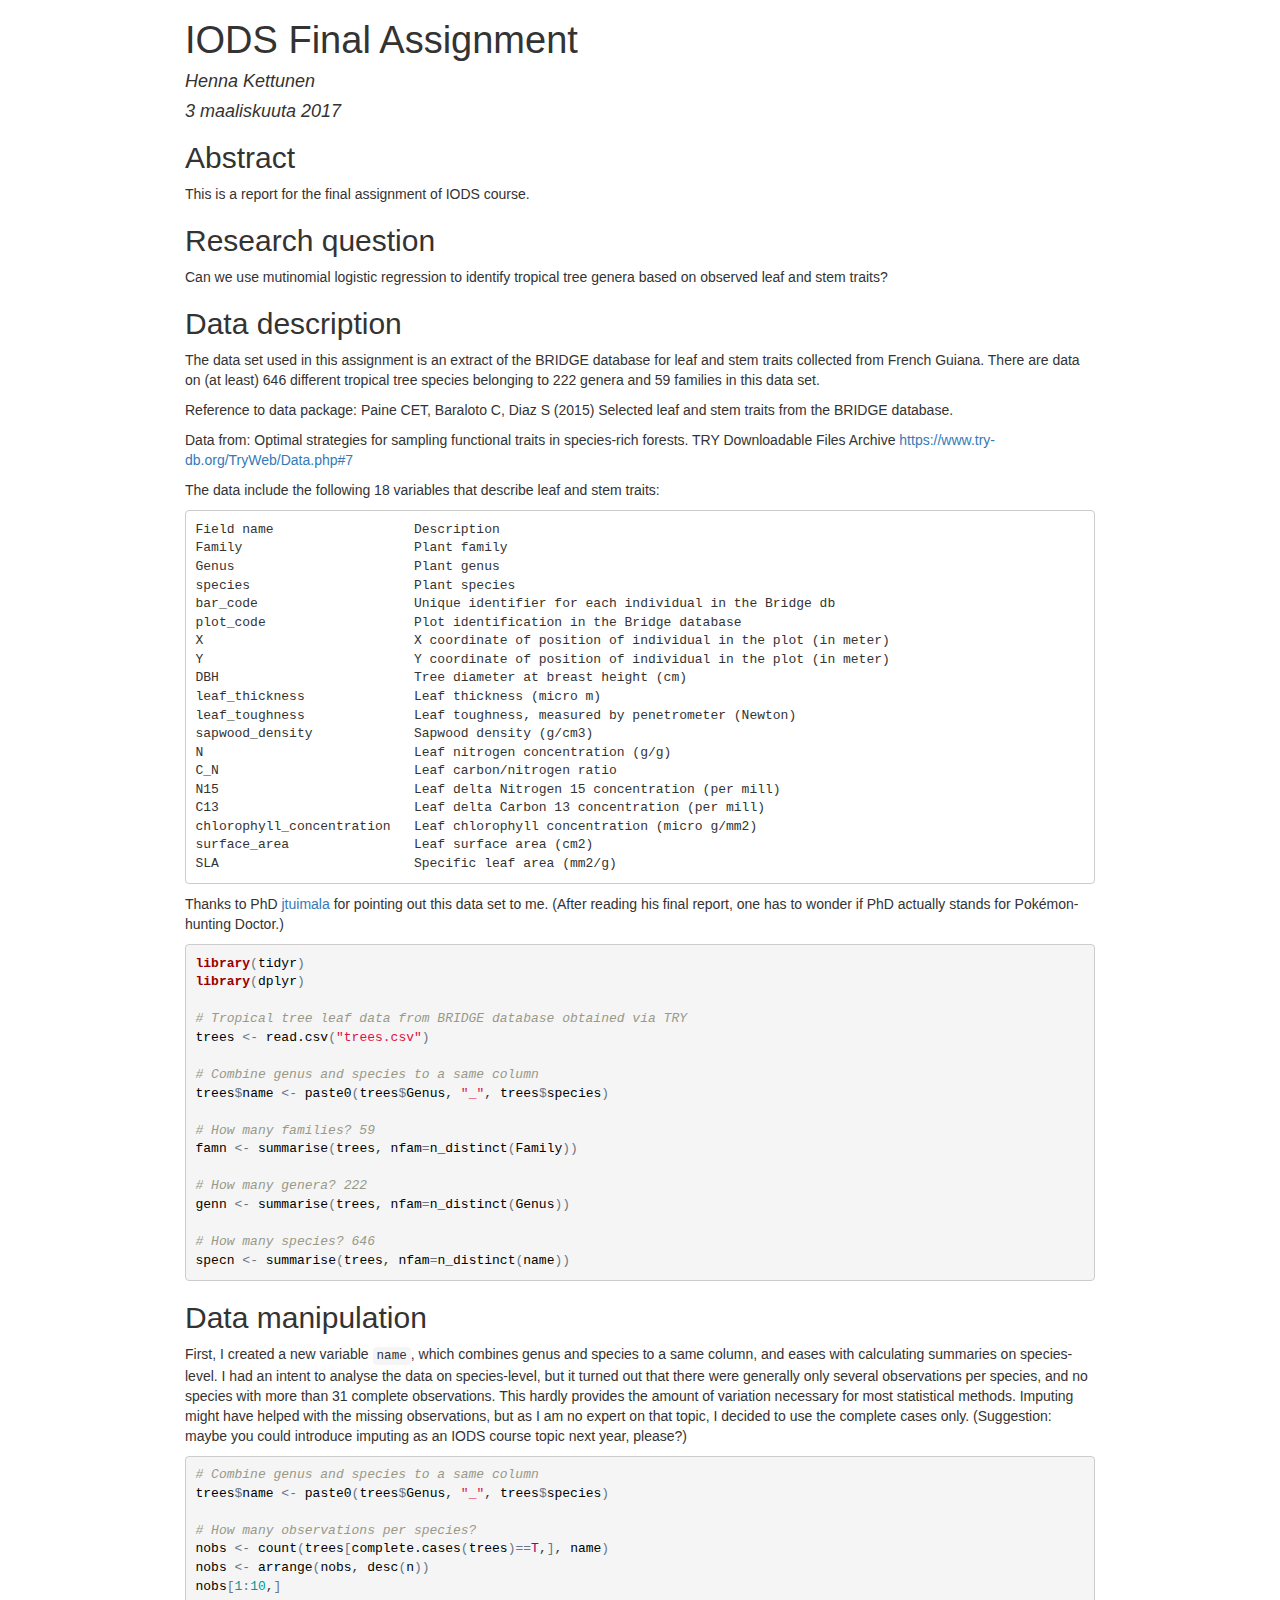
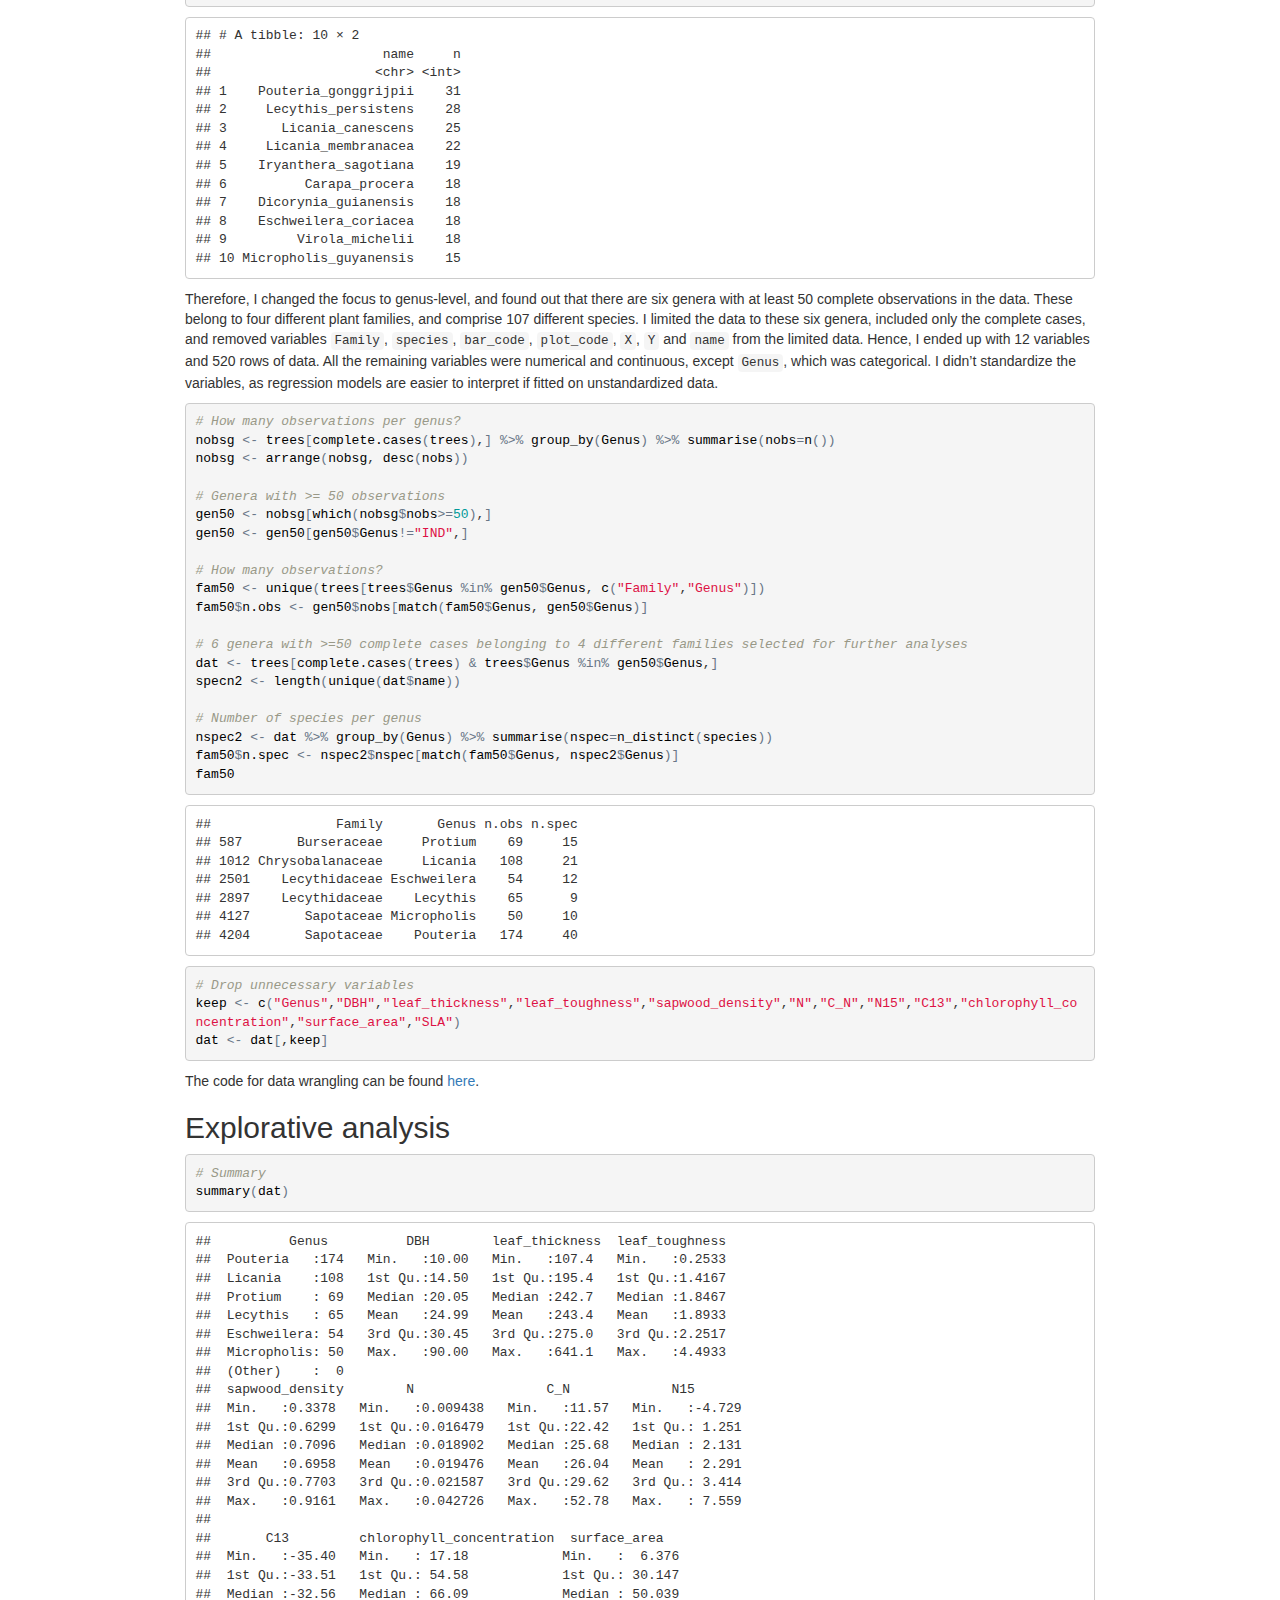
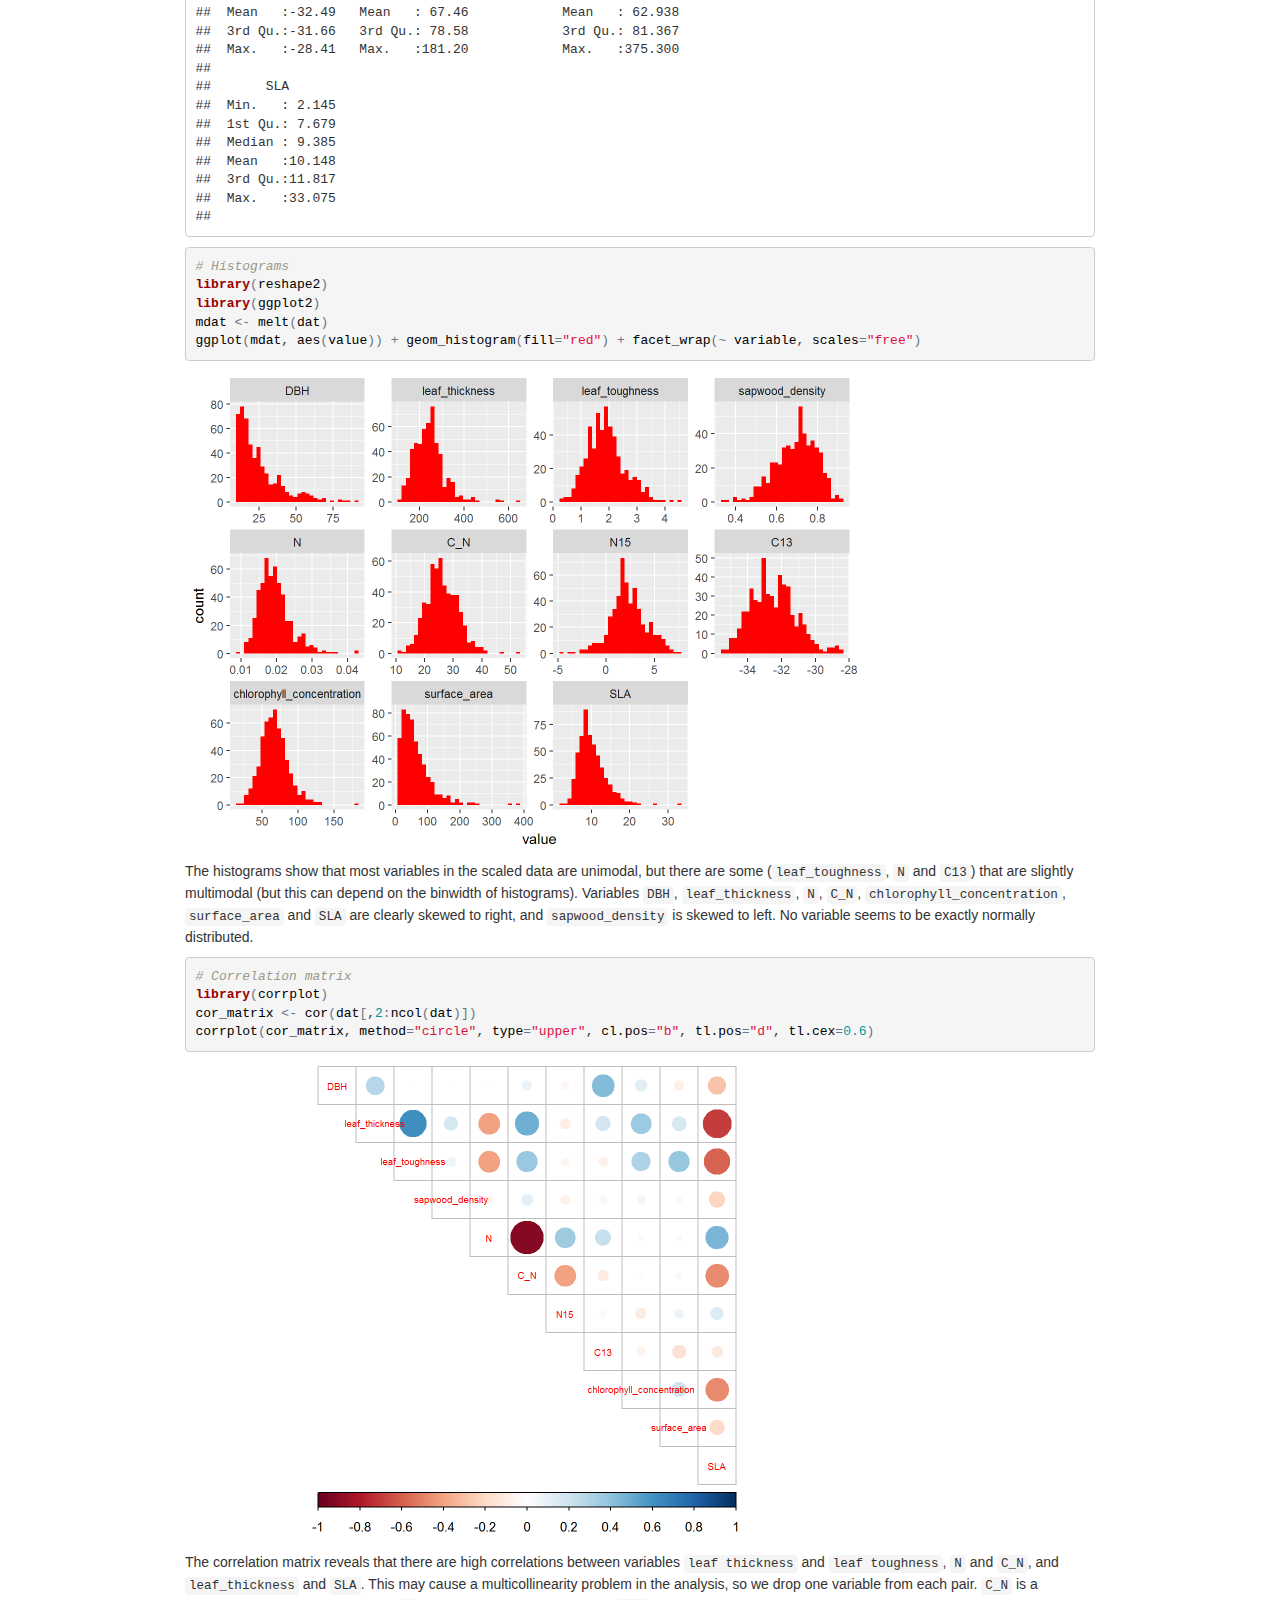
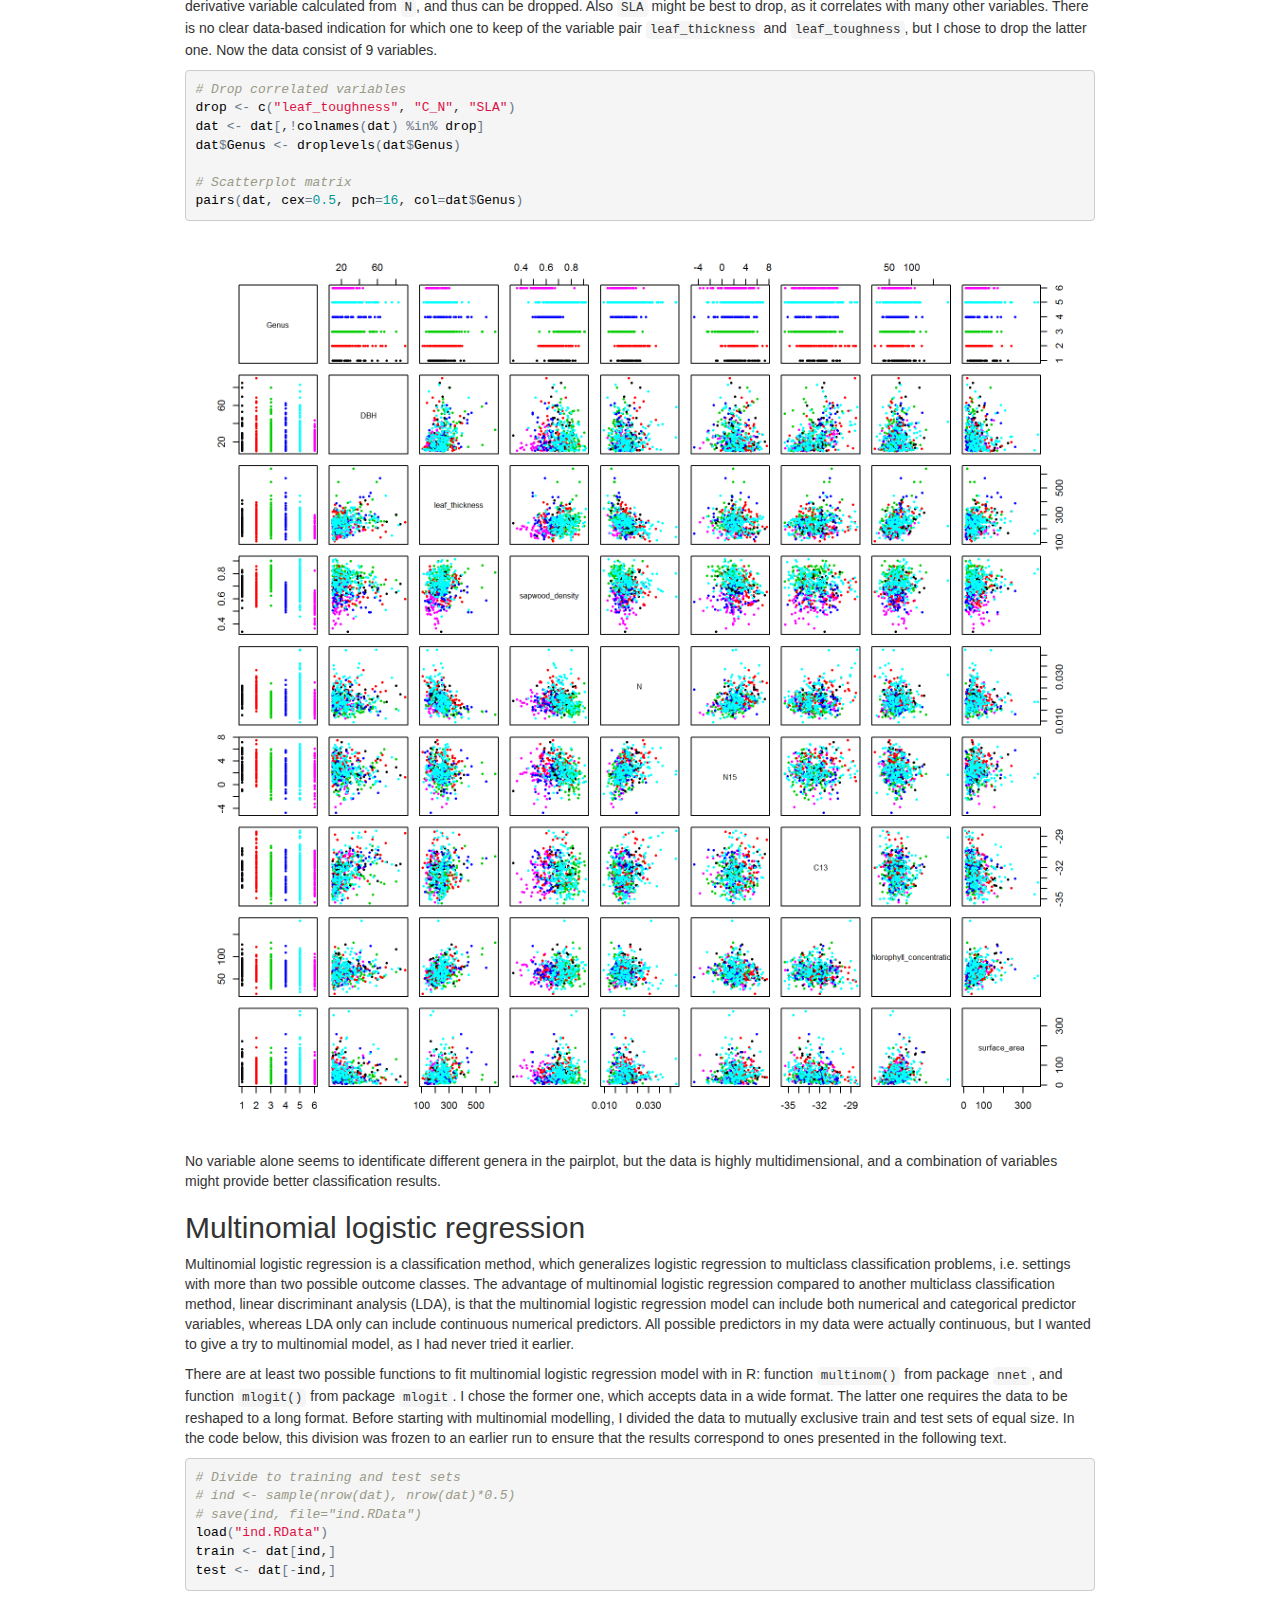
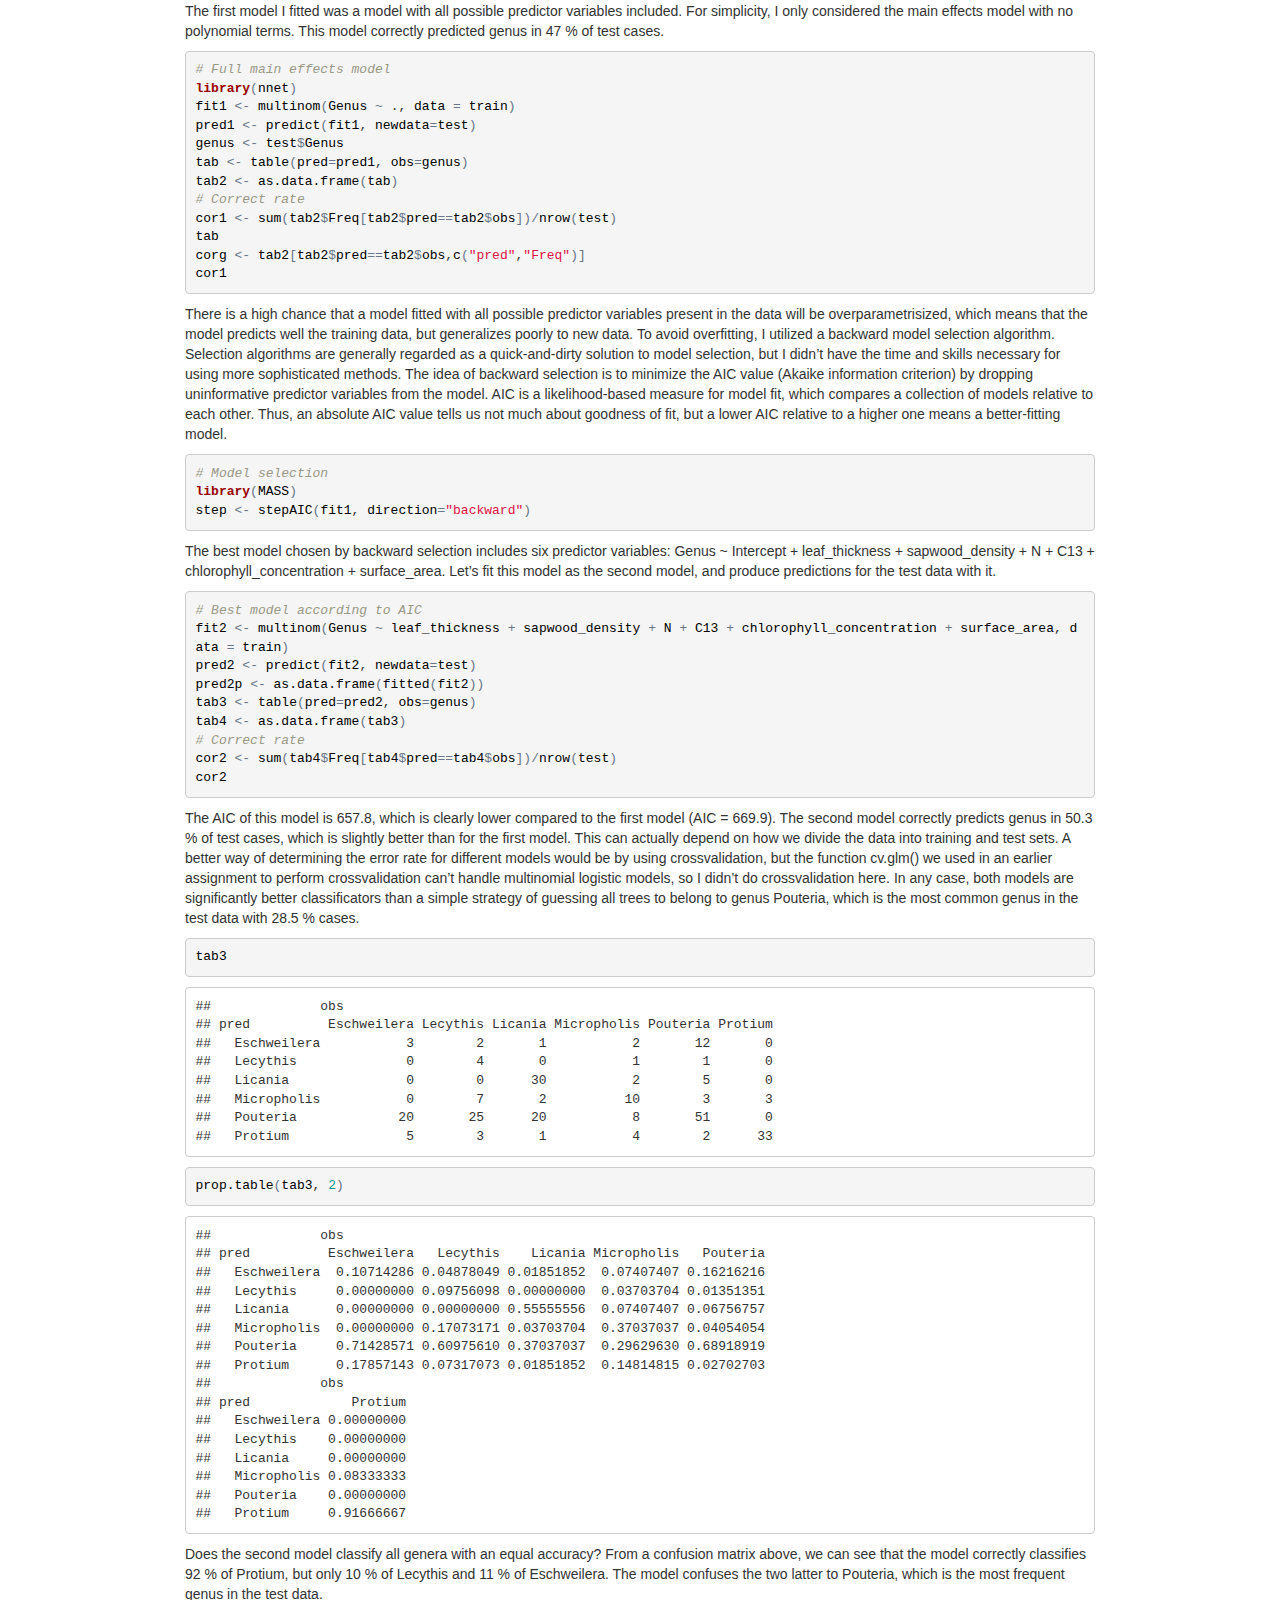
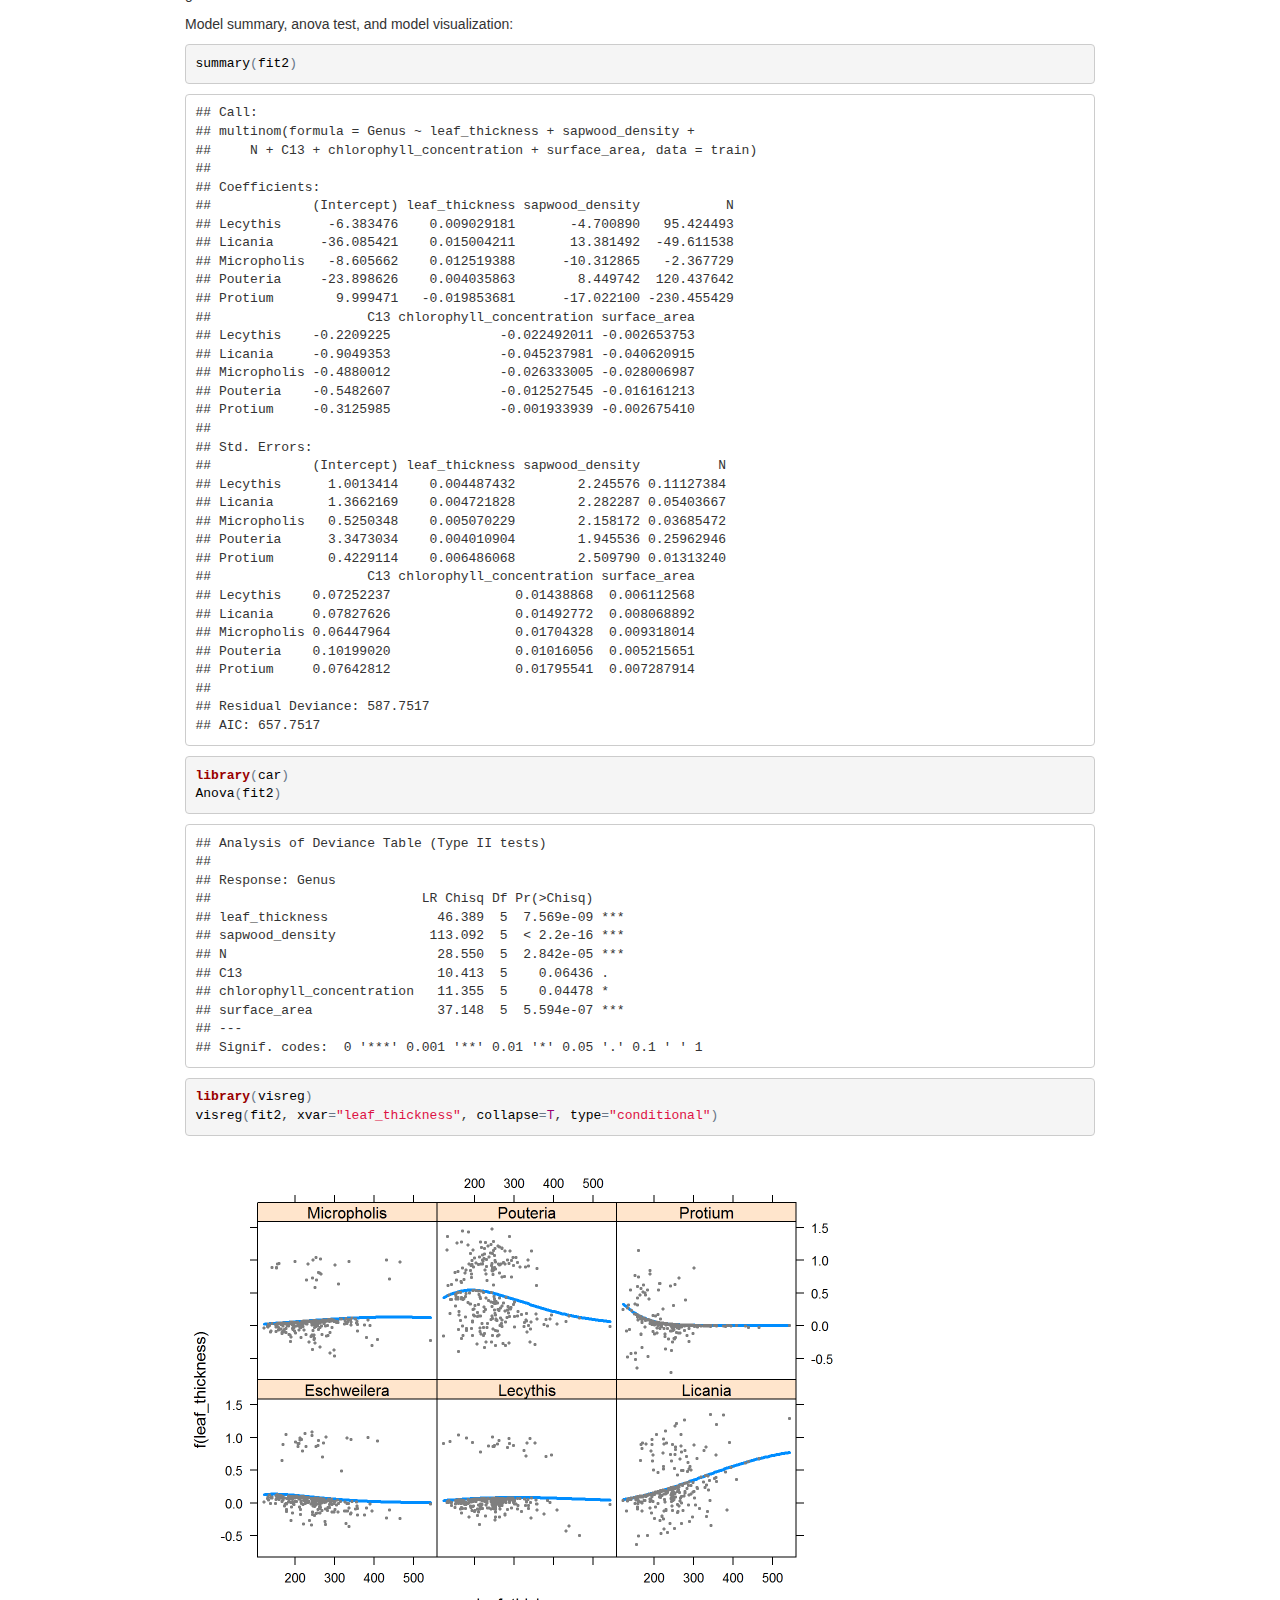
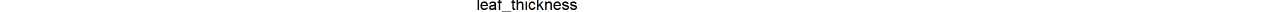
==== commit a65fa2f4: "Not ready yet" ====
--- a/final.html
+++ b/final.html
@@ -303,419 +303,30 @@
 <p>The first model I fitted was a model with all possible predictor variables included. For simplicity, I only considered the main effects model with no polynomial terms. This model correctly predicted genus in 47 % of test cases.</p>
 <pre class="r"><code># Full main effects model
 library(nnet)
-fit1 &lt;- multinom(Genus ~ ., data = train)</code></pre>
-<pre><code>## # weights:  60 (45 variable)
-## initial  value 465.857462 
-## iter  10 value 425.011298
-## iter  20 value 411.106212
-## iter  30 value 377.659134
-## iter  40 value 306.627311
-## iter  50 value 299.617779
-## iter  60 value 298.077813
-## iter  70 value 296.010894
-## iter  80 value 294.197437
-## iter  90 value 289.981061
-## iter 100 value 289.950748
-## final  value 289.950748 
-## stopped after 100 iterations</code></pre>
-<pre class="r"><code>pred1 &lt;- predict(fit1, newdata=test)
+fit1 &lt;- multinom(Genus ~ ., data = train)
+pred1 &lt;- predict(fit1, newdata=test)
 genus &lt;- test$Genus
 tab &lt;- table(pred=pred1, obs=genus)
 tab2 &lt;- as.data.frame(tab)
 # Correct rate
 cor1 &lt;- sum(tab2$Freq[tab2$pred==tab2$obs])/nrow(test)
-tab</code></pre>
-<pre><code>##              obs
-## pred          Eschweilera Lecythis Licania Micropholis Pouteria Protium
-##   Eschweilera           1        3       1           2        8       0
-##   Lecythis              1        3       0           1        5       0
-##   Licania               0        0      30           0        5       0
-##   Micropholis           0        8       2           8        3       3
-##   Pouteria             23       25      20          10       50       1
-##   Protium               3        2       1           6        3      32</code></pre>
-<pre class="r"><code>corg &lt;- tab2[tab2$pred==tab2$obs,c(&quot;pred&quot;,&quot;Freq&quot;)]
+tab
+corg &lt;- tab2[tab2$pred==tab2$obs,c(&quot;pred&quot;,&quot;Freq&quot;)]
 cor1</code></pre>
-<pre><code>## [1] 0.4769231</code></pre>
 <p>There is a high chance that a model fitted with all possible predictor variables present in the data will be overparametrisized, which means that the model predicts well the training data, but generalizes poorly to new data. To avoid overfitting, I utilized a backward model selection algorithm. Selection algorithms are generally regarded as a quick-and-dirty solution to model selection, but I didn’t have the time and skills necessary for using more sophisticated methods. The idea of backward selection is to minimize the AIC value (Akaike information criterion) by dropping uninformative predictor variables from the model. AIC is a likelihood-based measure for model fit, which compares a collection of models relative to each other. Thus, an absolute AIC value tells us not much about goodness of fit, but a lower AIC relative to a higher one means a better-fitting model.</p>
 <pre class="r"><code># Model selection
 library(MASS)
 step &lt;- stepAIC(fit1, direction=&quot;backward&quot;)</code></pre>
-<pre><code>## Start:  AIC=669.9
-## Genus ~ DBH + leaf_thickness + sapwood_density + N + N15 + C13 + 
-##     chlorophyll_concentration + surface_area
-## 
-## # weights:  54 (40 variable)
-## initial  value 465.857462 
-## iter  10 value 423.627080
-## iter  20 value 411.917454
-## iter  30 value 323.900198
-## iter  40 value 302.531992
-## iter  50 value 300.977708
-## iter  60 value 299.085330
-## iter  70 value 297.536558
-## iter  80 value 293.103392
-## iter  90 value 293.083879
-## iter 100 value 293.083112
-## final  value 293.083112 
-## stopped after 100 iterations
-## # weights:  54 (40 variable)
-## initial  value 465.857462 
-## iter  10 value 414.848417
-## iter  20 value 402.054983
-## iter  30 value 331.067462
-## iter  40 value 318.999485
-## iter  50 value 316.581493
-## iter  60 value 312.148005
-## iter  70 value 310.533869
-## iter  80 value 309.234212
-## iter  90 value 309.224604
-## iter  90 value 309.224602
-## iter  90 value 309.224601
-## final  value 309.224601 
-## converged
-## # weights:  54 (40 variable)
-## initial  value 465.857462 
-## iter  10 value 425.019577
-## iter  20 value 411.449496
-## iter  30 value 391.349463
-## iter  40 value 359.312905
-## iter  50 value 355.772080
-## iter  60 value 350.529608
-## iter  70 value 343.304952
-## iter  80 value 342.858058
-## iter  90 value 342.266070
-## iter 100 value 342.235316
-## final  value 342.235316 
-## stopped after 100 iterations
-## # weights:  54 (40 variable)
-## initial  value 465.857462 
-## iter  10 value 425.011303
-## iter  20 value 411.106465
-## iter  30 value 377.670045
-## iter  40 value 306.848850
-## iter  50 value 300.230593
-## iter  60 value 299.702818
-## iter  70 value 299.448274
-## iter  80 value 299.387448
-## final  value 299.387240 
-## converged
-## # weights:  54 (40 variable)
-## initial  value 465.857462 
-## iter  10 value 425.215308
-## iter  20 value 416.871999
-## iter  30 value 329.430145
-## iter  40 value 306.517836
-## iter  50 value 304.555612
-## iter  60 value 301.457979
-## iter  70 value 299.177311
-## iter  80 value 291.415995
-## iter  90 value 291.257841
-## iter 100 value 291.254490
-## final  value 291.254490 
-## stopped after 100 iterations
-## # weights:  54 (40 variable)
-## initial  value 465.857462 
-## iter  10 value 427.380146
-## iter  20 value 421.492210
-## iter  30 value 322.394261
-## iter  40 value 310.225959
-## iter  50 value 308.046090
-## iter  60 value 301.841851
-## iter  70 value 300.541639
-## iter  80 value 296.758106
-## iter  90 value 296.746808
-## final  value 296.746402 
-## converged
-## # weights:  54 (40 variable)
-## initial  value 465.857462 
-## iter  10 value 416.578563
-## iter  20 value 398.507299
-## iter  30 value 324.437944
-## iter  40 value 307.703425
-## iter  50 value 306.116742
-## iter  60 value 304.224360
-## iter  70 value 301.827274
-## iter  80 value 298.416640
-## iter  90 value 297.903655
-## iter 100 value 297.887205
-## final  value 297.887205 
-## stopped after 100 iterations
-## # weights:  54 (40 variable)
-## initial  value 465.857462 
-## iter  10 value 419.158999
-## iter  20 value 406.500063
-## iter  30 value 332.095661
-## iter  40 value 318.513328
-## iter  50 value 317.179250
-## iter  60 value 315.048022
-## iter  70 value 311.567840
-## iter  80 value 309.034903
-## iter  90 value 308.579508
-## iter 100 value 308.579027
-## final  value 308.579027 
-## stopped after 100 iterations
-##                             Df    AIC
-## - N15                        5 662.51
-## - DBH                        5 666.17
-## &lt;none&gt;                         669.90
-## - C13                        5 673.49
-## - chlorophyll_concentration  5 675.77
-## - N                          5 678.77
-## - surface_area               5 697.16
-## - leaf_thickness             5 698.45
-## - sapwood_density            5 764.47
-## # weights:  54 (40 variable)
-## initial  value 465.857462 
-## iter  10 value 425.215308
-## iter  20 value 416.871999
-## iter  30 value 329.430145
-## iter  40 value 306.517836
-## iter  50 value 304.555612
-## iter  60 value 301.457979
-## iter  70 value 299.177311
-## iter  80 value 291.415995
-## iter  90 value 291.257841
-## iter 100 value 291.254490
-## final  value 291.254490 
-## stopped after 100 iterations
-## 
-## Step:  AIC=662.51
-## Genus ~ DBH + leaf_thickness + sapwood_density + N + C13 + chlorophyll_concentration + 
-##     surface_area
-## 
-## # weights:  48 (35 variable)
-## initial  value 465.857462 
-## iter  10 value 423.847703
-## iter  20 value 419.227424
-## iter  30 value 315.593580
-## iter  40 value 308.079113
-## iter  50 value 304.857461
-## iter  60 value 302.849921
-## iter  70 value 295.625544
-## iter  80 value 294.280468
-## iter  90 value 294.277386
-## iter 100 value 293.875854
-## final  value 293.875854 
-## stopped after 100 iterations
-## # weights:  48 (35 variable)
-## initial  value 465.857462 
-## iter  10 value 415.439858
-## iter  20 value 409.878099
-## iter  30 value 326.696880
-## iter  40 value 323.662366
-## iter  50 value 318.724073
-## iter  60 value 315.714971
-## iter  70 value 313.000655
-## iter  80 value 312.866931
-## iter  90 value 312.860181
-## iter 100 value 312.858698
-## final  value 312.858698 
-## stopped after 100 iterations
-## # weights:  48 (35 variable)
-## initial  value 465.857462 
-## iter  10 value 425.223589
-## iter  20 value 417.084344
-## iter  30 value 378.985773
-## iter  40 value 367.995155
-## iter  50 value 360.743432
-## iter  60 value 356.055455
-## iter  70 value 346.699972
-## iter  80 value 346.470661
-## iter  90 value 346.470299
-## iter 100 value 346.124830
-## final  value 346.124830 
-## stopped after 100 iterations
-## # weights:  48 (35 variable)
-## initial  value 465.857462 
-## iter  10 value 425.215314
-## iter  20 value 416.872187
-## iter  30 value 329.536444
-## iter  40 value 307.147892
-## iter  50 value 306.361500
-## iter  60 value 305.923070
-## iter  70 value 305.817777
-## final  value 305.817732 
-## converged
-## # weights:  48 (35 variable)
-## initial  value 465.857462 
-## iter  10 value 427.572768
-## iter  20 value 420.932773
-## iter  30 value 319.153200
-## iter  40 value 315.086690
-## iter  50 value 309.933614
-## iter  60 value 304.422649
-## iter  70 value 301.358816
-## iter  80 value 298.851231
-## iter  90 value 298.838728
-## iter 100 value 298.656361
-## final  value 298.656361 
-## stopped after 100 iterations
-## # weights:  48 (35 variable)
-## initial  value 465.857462 
-## iter  10 value 416.885962
-## iter  20 value 403.080956
-## iter  30 value 318.416832
-## iter  40 value 313.217762
-## iter  50 value 309.497124
-## iter  60 value 306.508108
-## iter  70 value 300.056854
-## iter  80 value 299.979770
-## iter  90 value 299.976801
-## iter 100 value 299.538262
-## final  value 299.538262 
-## stopped after 100 iterations
-## # weights:  48 (35 variable)
-## initial  value 465.857462 
-## iter  10 value 420.531289
-## iter  20 value 379.302935
-## iter  30 value 330.179900
-## iter  40 value 324.683558
-## iter  50 value 321.600628
-## iter  60 value 316.573558
-## iter  70 value 312.093820
-## iter  80 value 311.922696
-## iter  90 value 311.918490
-## iter 100 value 311.198583
-## final  value 311.198583 
-## stopped after 100 iterations
-##                             Df    AIC
-## - DBH                        5 657.75
-## &lt;none&gt;                         662.51
-## - C13                        5 667.31
-## - chlorophyll_concentration  5 669.08
-## - N                          5 681.64
-## - surface_area               5 692.40
-## - leaf_thickness             5 695.72
-## - sapwood_density            5 762.25
-## # weights:  48 (35 variable)
-## initial  value 465.857462 
-## iter  10 value 423.847703
-## iter  20 value 419.227424
-## iter  30 value 315.593580
-## iter  40 value 308.079113
-## iter  50 value 304.857461
-## iter  60 value 302.849921
-## iter  70 value 295.625544
-## iter  80 value 294.280468
-## iter  90 value 294.277386
-## iter 100 value 293.875854
-## final  value 293.875854 
-## stopped after 100 iterations
-## 
-## Step:  AIC=657.75
-## Genus ~ leaf_thickness + sapwood_density + N + C13 + chlorophyll_concentration + 
-##     surface_area
-## 
-## # weights:  42 (30 variable)
-## initial  value 465.857462 
-## iter  10 value 416.590161
-## iter  20 value 338.769836
-## iter  30 value 329.452075
-## iter  40 value 324.032409
-## iter  50 value 321.535780
-## iter  60 value 319.081079
-## iter  70 value 319.015758
-## iter  80 value 318.836924
-## iter  90 value 318.417476
-## iter 100 value 317.070223
-## final  value 317.070223 
-## stopped after 100 iterations
-## # weights:  42 (30 variable)
-## initial  value 465.857462 
-## iter  10 value 423.856878
-## iter  20 value 419.602373
-## iter  30 value 371.207997
-## iter  40 value 365.257831
-## iter  50 value 361.071216
-## iter  60 value 350.707806
-## iter  70 value 350.422122
-## final  value 350.422035 
-## converged
-## # weights:  42 (30 variable)
-## initial  value 465.857462 
-## iter  10 value 423.847710
-## iter  20 value 419.227796
-## iter  30 value 315.842890
-## iter  40 value 308.898575
-## iter  50 value 308.237893
-## iter  60 value 308.150850
-## final  value 308.150610 
-## converged
-## # weights:  42 (30 variable)
-## initial  value 465.857462 
-## iter  10 value 426.889007
-## iter  20 value 334.260559
-## iter  30 value 318.671663
-## iter  40 value 315.488192
-## iter  50 value 305.659973
-## iter  60 value 302.153787
-## iter  70 value 301.189357
-## iter  80 value 300.131946
-## iter  90 value 299.926131
-## iter 100 value 299.082109
-## final  value 299.082109 
-## stopped after 100 iterations
-## # weights:  42 (30 variable)
-## initial  value 465.857462 
-## iter  10 value 418.257713
-## iter  20 value 328.601429
-## iter  30 value 315.448781
-## iter  40 value 312.190687
-## iter  50 value 309.942973
-## iter  60 value 304.920697
-## iter  70 value 302.111988
-## iter  80 value 301.988835
-## iter  90 value 301.537680
-## iter 100 value 299.553341
-## final  value 299.553341 
-## stopped after 100 iterations
-## # weights:  42 (30 variable)
-## initial  value 465.857462 
-## iter  10 value 420.740300
-## iter  20 value 341.713146
-## iter  30 value 328.617854
-## iter  40 value 325.937211
-## iter  50 value 321.090617
-## iter  60 value 317.877876
-## iter  70 value 315.682550
-## iter  80 value 315.554708
-## iter  90 value 315.038390
-## iter 100 value 312.449744
-## final  value 312.449744 
-## stopped after 100 iterations
-##                             Df    AIC
-## &lt;none&gt;                         657.75
-## - C13                        5 658.16
-## - chlorophyll_concentration  5 659.11
-## - N                          5 676.30
-## - surface_area               5 684.90
-## - leaf_thickness             5 694.14
-## - sapwood_density            5 760.84</code></pre>
 <p>The best model chosen by backward selection includes six predictor variables: Genus ~ Intercept + leaf_thickness + sapwood_density + N + C13 + chlorophyll_concentration + surface_area. Let’s fit this model as the second model, and produce predictions for the test data with it.</p>
 <pre class="r"><code># Best model according to AIC
-fit2 &lt;- multinom(Genus ~ leaf_thickness + sapwood_density + N + C13 + chlorophyll_concentration + surface_area, data = train)</code></pre>
-<pre><code>## # weights:  48 (35 variable)
-## initial  value 465.857462 
-## iter  10 value 423.847703
-## iter  20 value 419.227424
-## iter  30 value 315.593580
-## iter  40 value 308.079113
-## iter  50 value 304.857461
-## iter  60 value 302.849921
-## iter  70 value 295.625544
-## iter  80 value 294.280468
-## iter  90 value 294.277386
-## iter 100 value 293.875854
-## final  value 293.875854 
-## stopped after 100 iterations</code></pre>
-<pre class="r"><code>pred2 &lt;- predict(fit2, newdata=test)
+fit2 &lt;- multinom(Genus ~ leaf_thickness + sapwood_density + N + C13 + chlorophyll_concentration + surface_area, data = train)
+pred2 &lt;- predict(fit2, newdata=test)
 pred2p &lt;- as.data.frame(fitted(fit2))
 tab3 &lt;- table(pred=pred2, obs=genus)
 tab4 &lt;- as.data.frame(tab3)
 # Correct rate
 cor2 &lt;- sum(tab4$Freq[tab4$pred==tab4$obs])/nrow(test)
 cor2</code></pre>
-<pre><code>## [1] 0.5038462</code></pre>
 <p>The AIC of this model is 657.8, which is clearly lower compared to the first model (AIC = 669.9). The second model correctly predicts genus in 50.3 % of test cases, which is slightly better than for the first model. This can actually depend on how we divide the data into training and test sets. A better way of determining the error rate for different models would be by using crossvalidation, but the function cv.glm() we used in an earlier assignment to perform crossvalidation can’t handle multinomial logistic models, so I didn’t do crossvalidation here. In any case, both models are significantly better classificators than a simple strategy of guessing all trees to belong to genus Pouteria, which is the most common genus in the test data with 28.5 % cases.</p>
 <pre class="r"><code>tab3</code></pre>
 <pre><code>##              obs
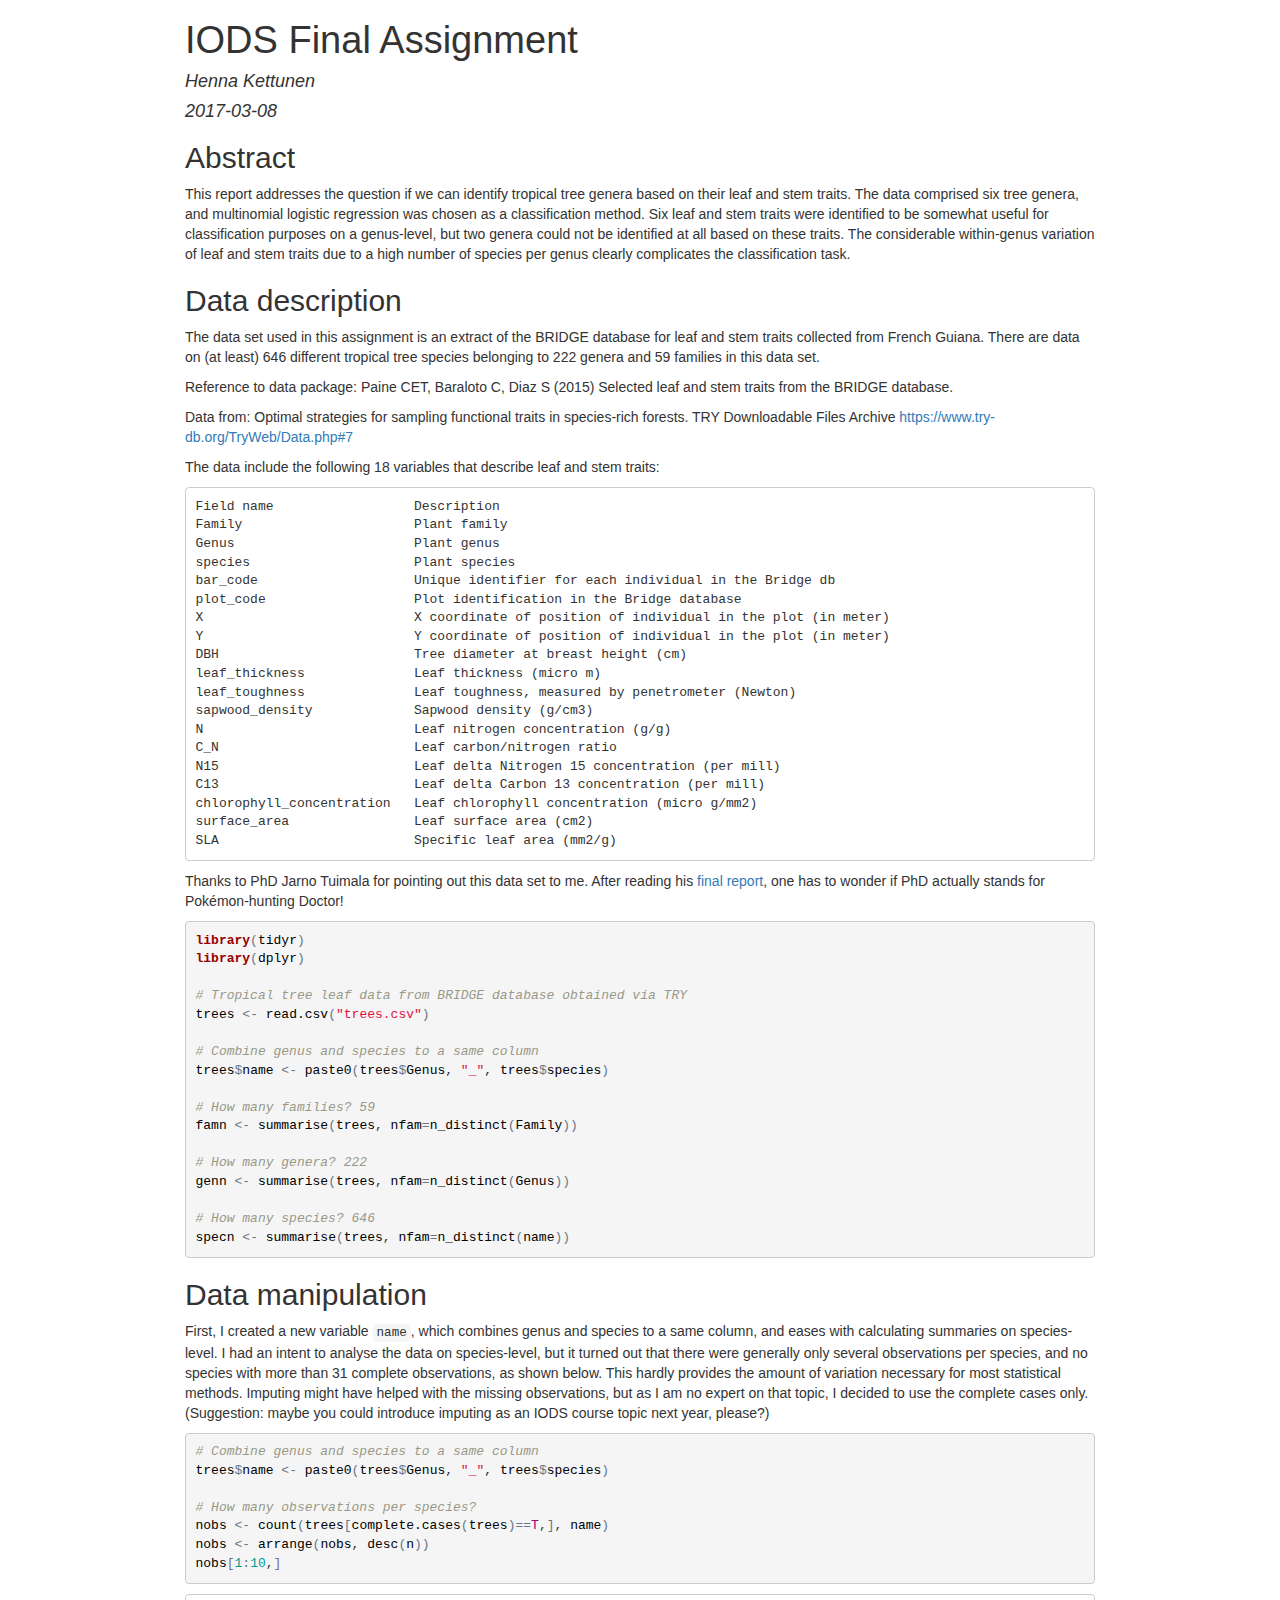
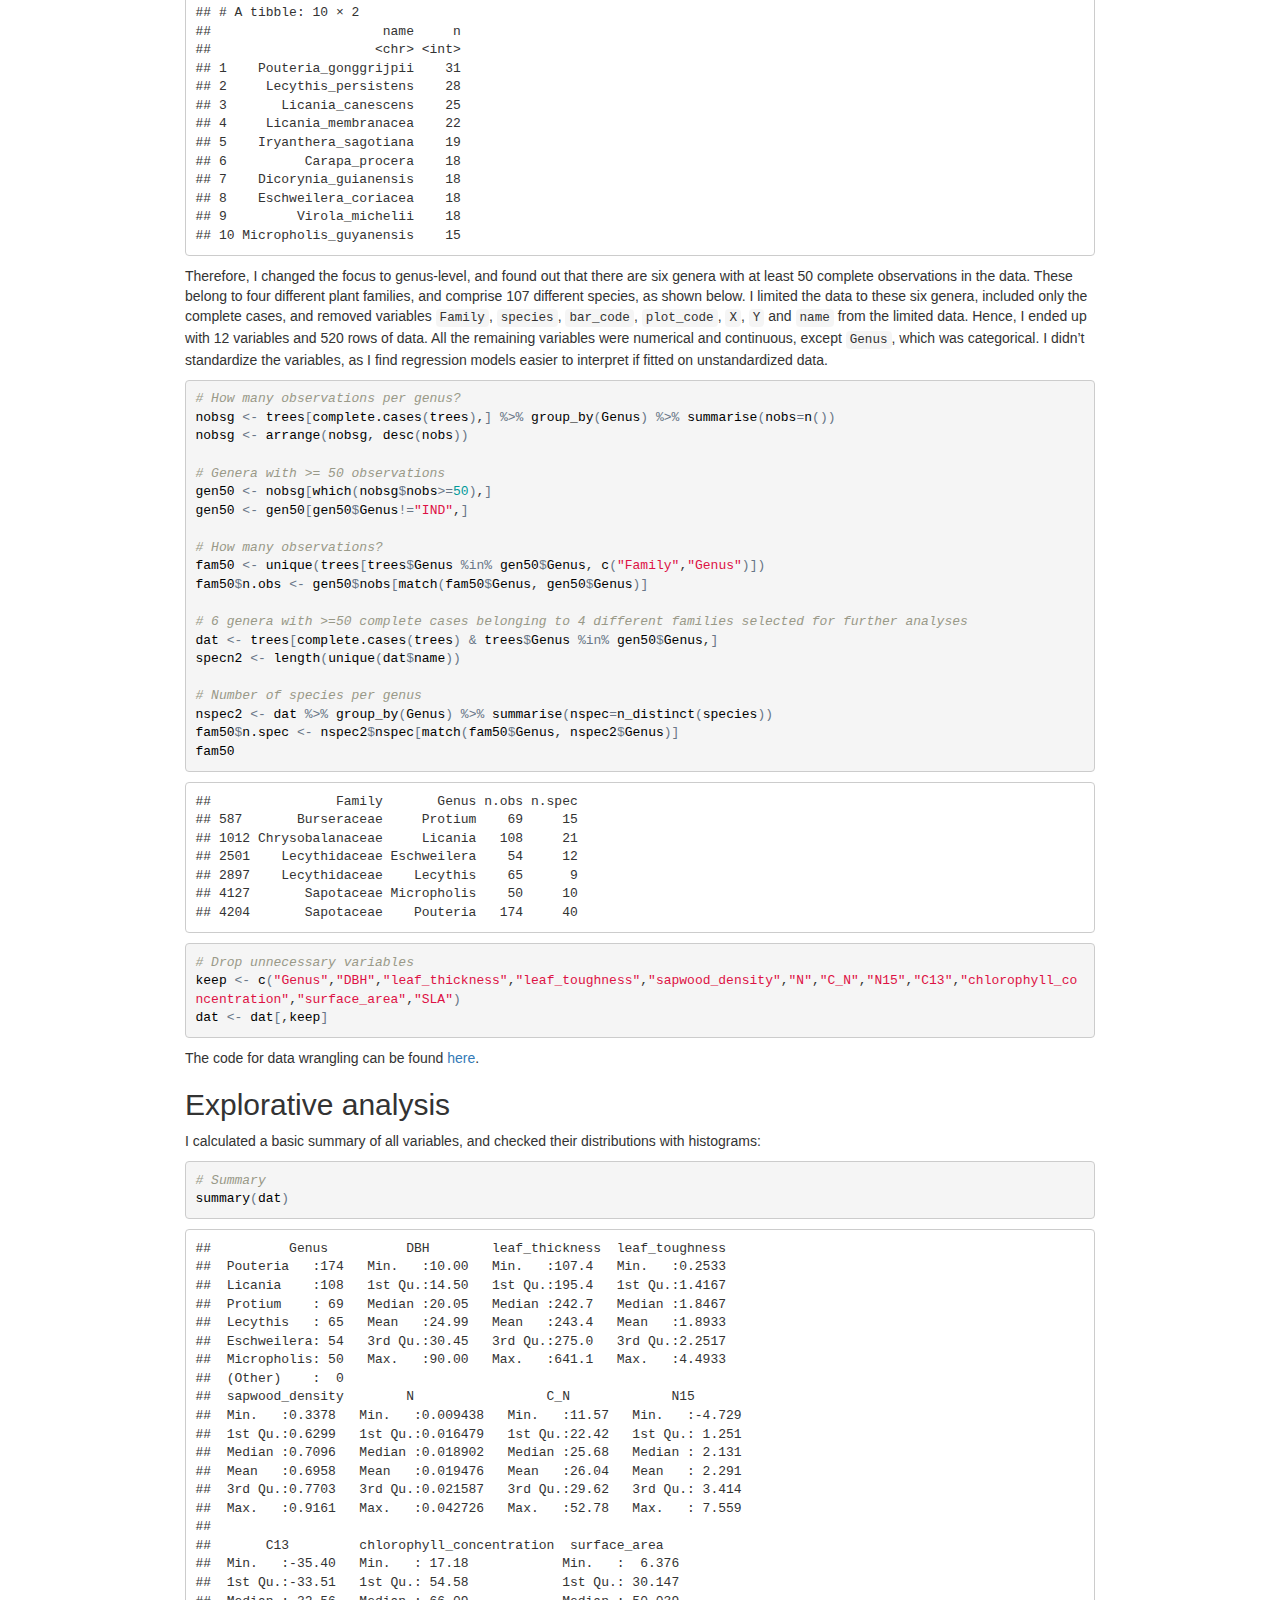
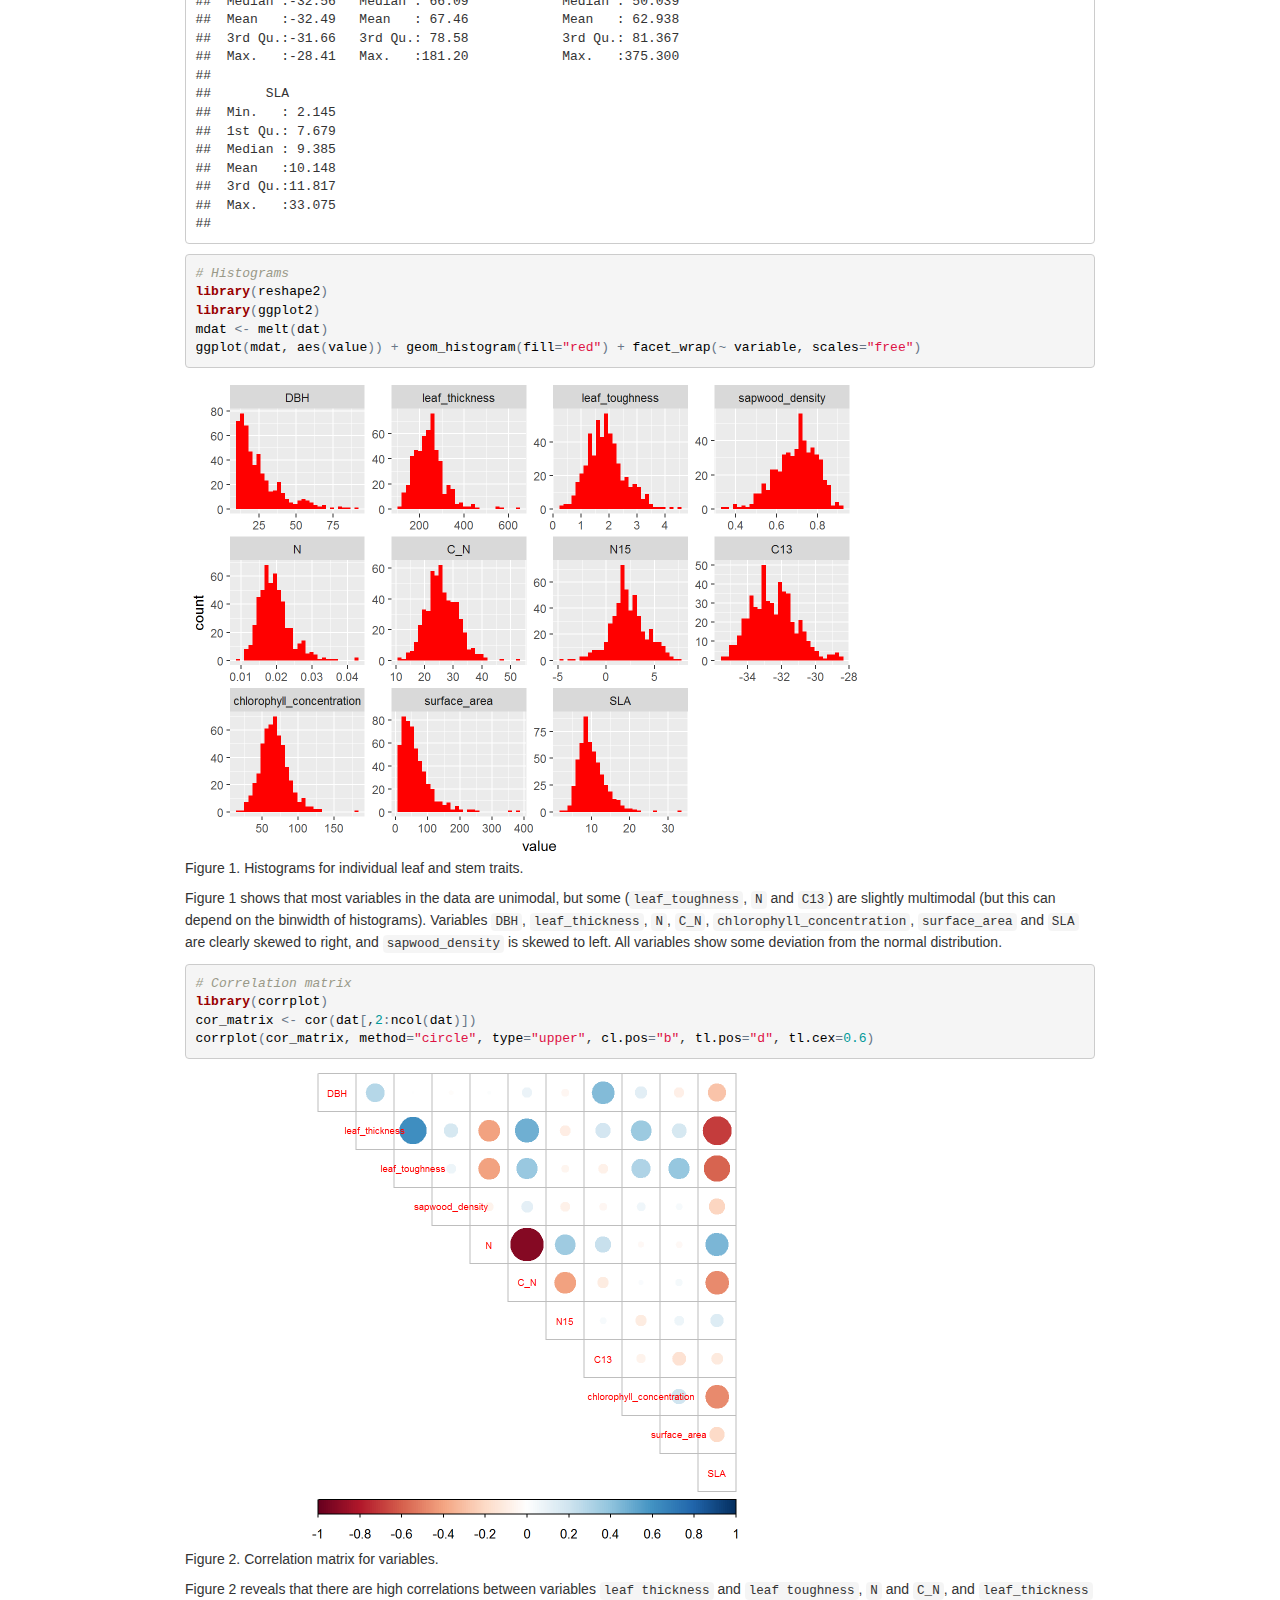
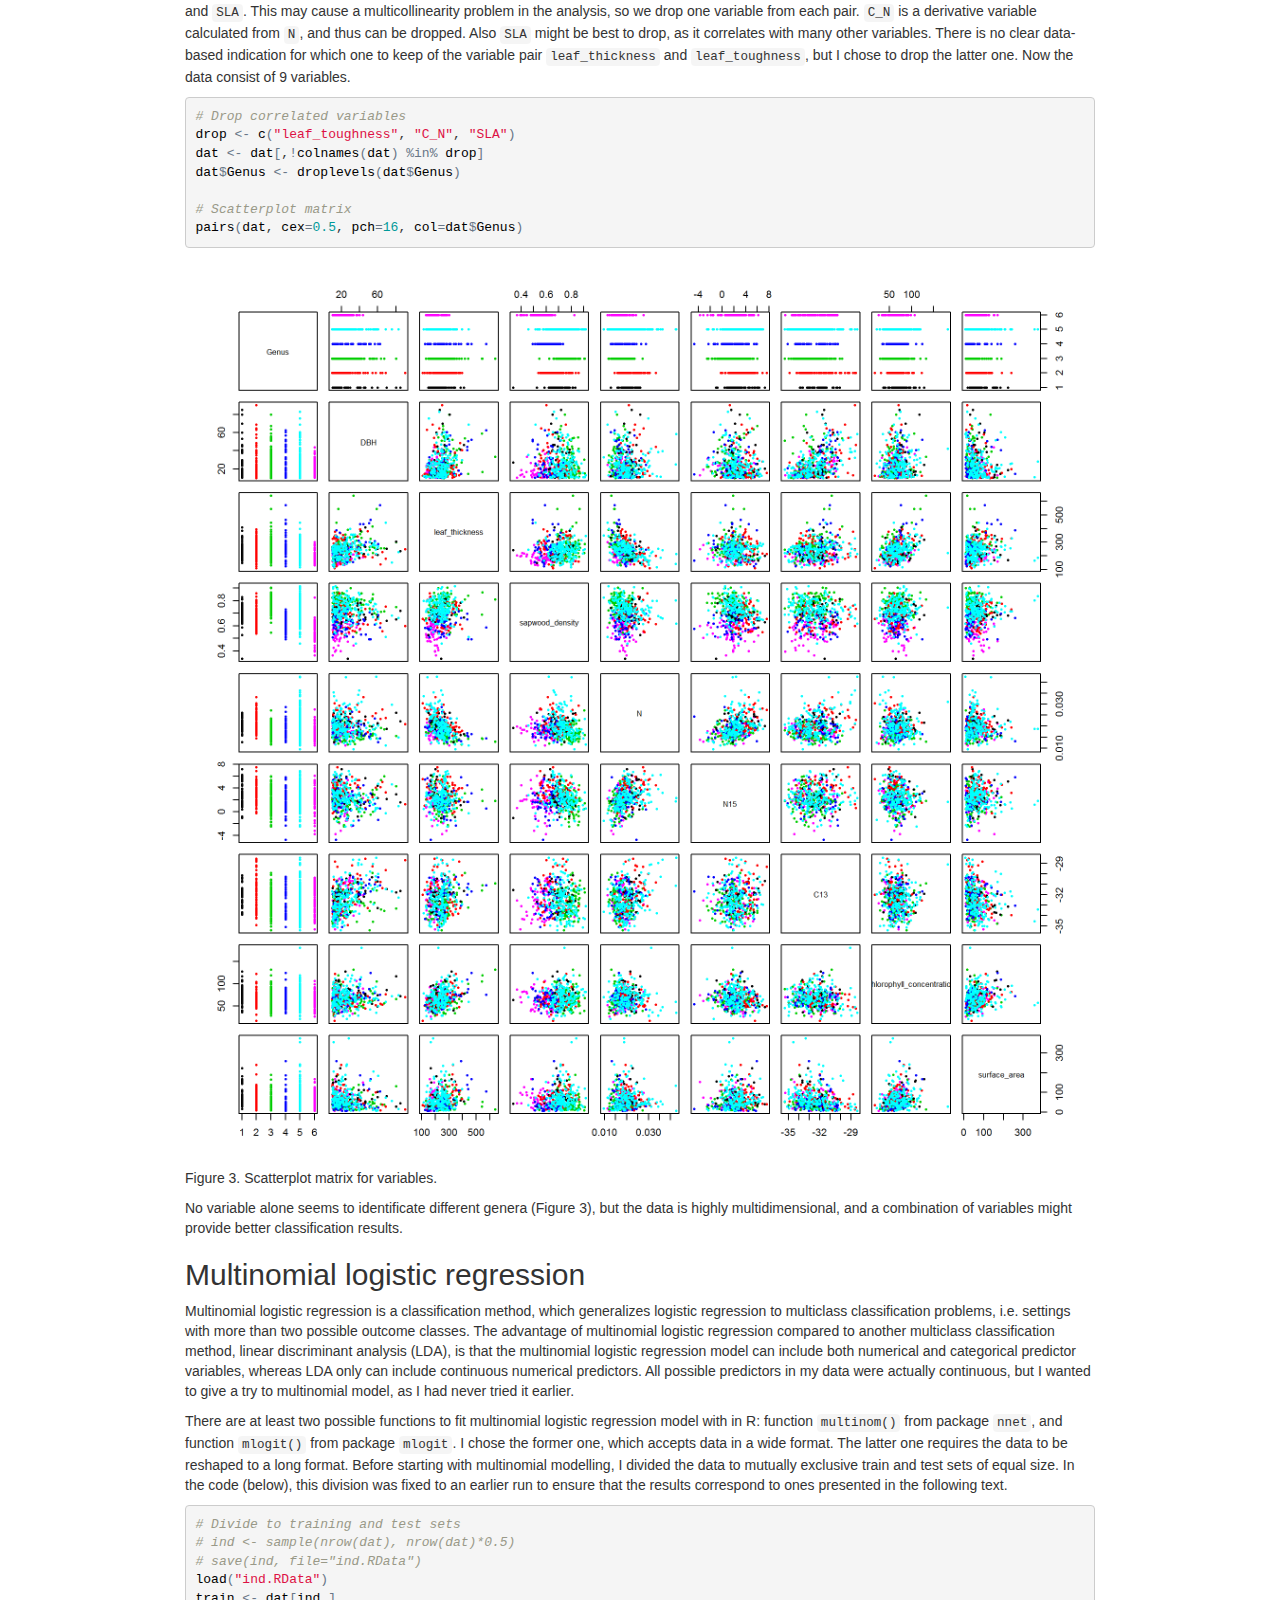
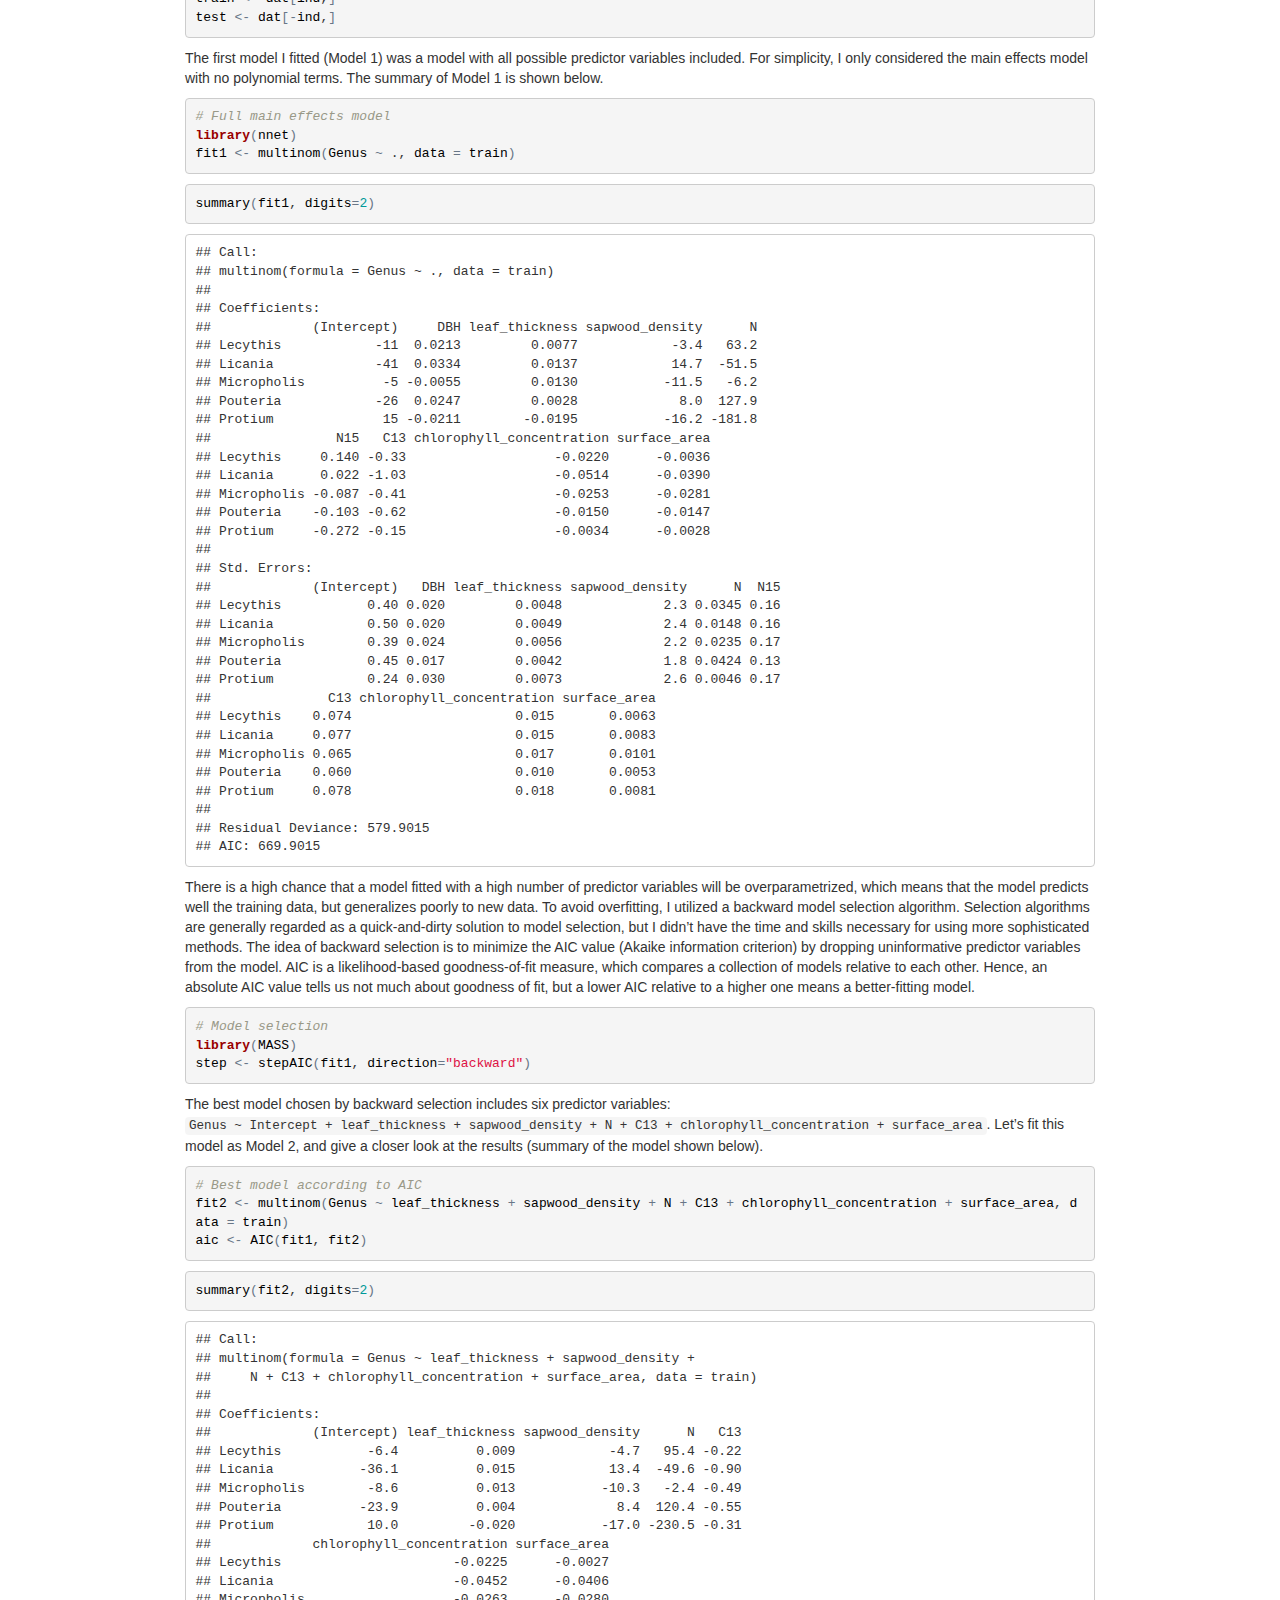
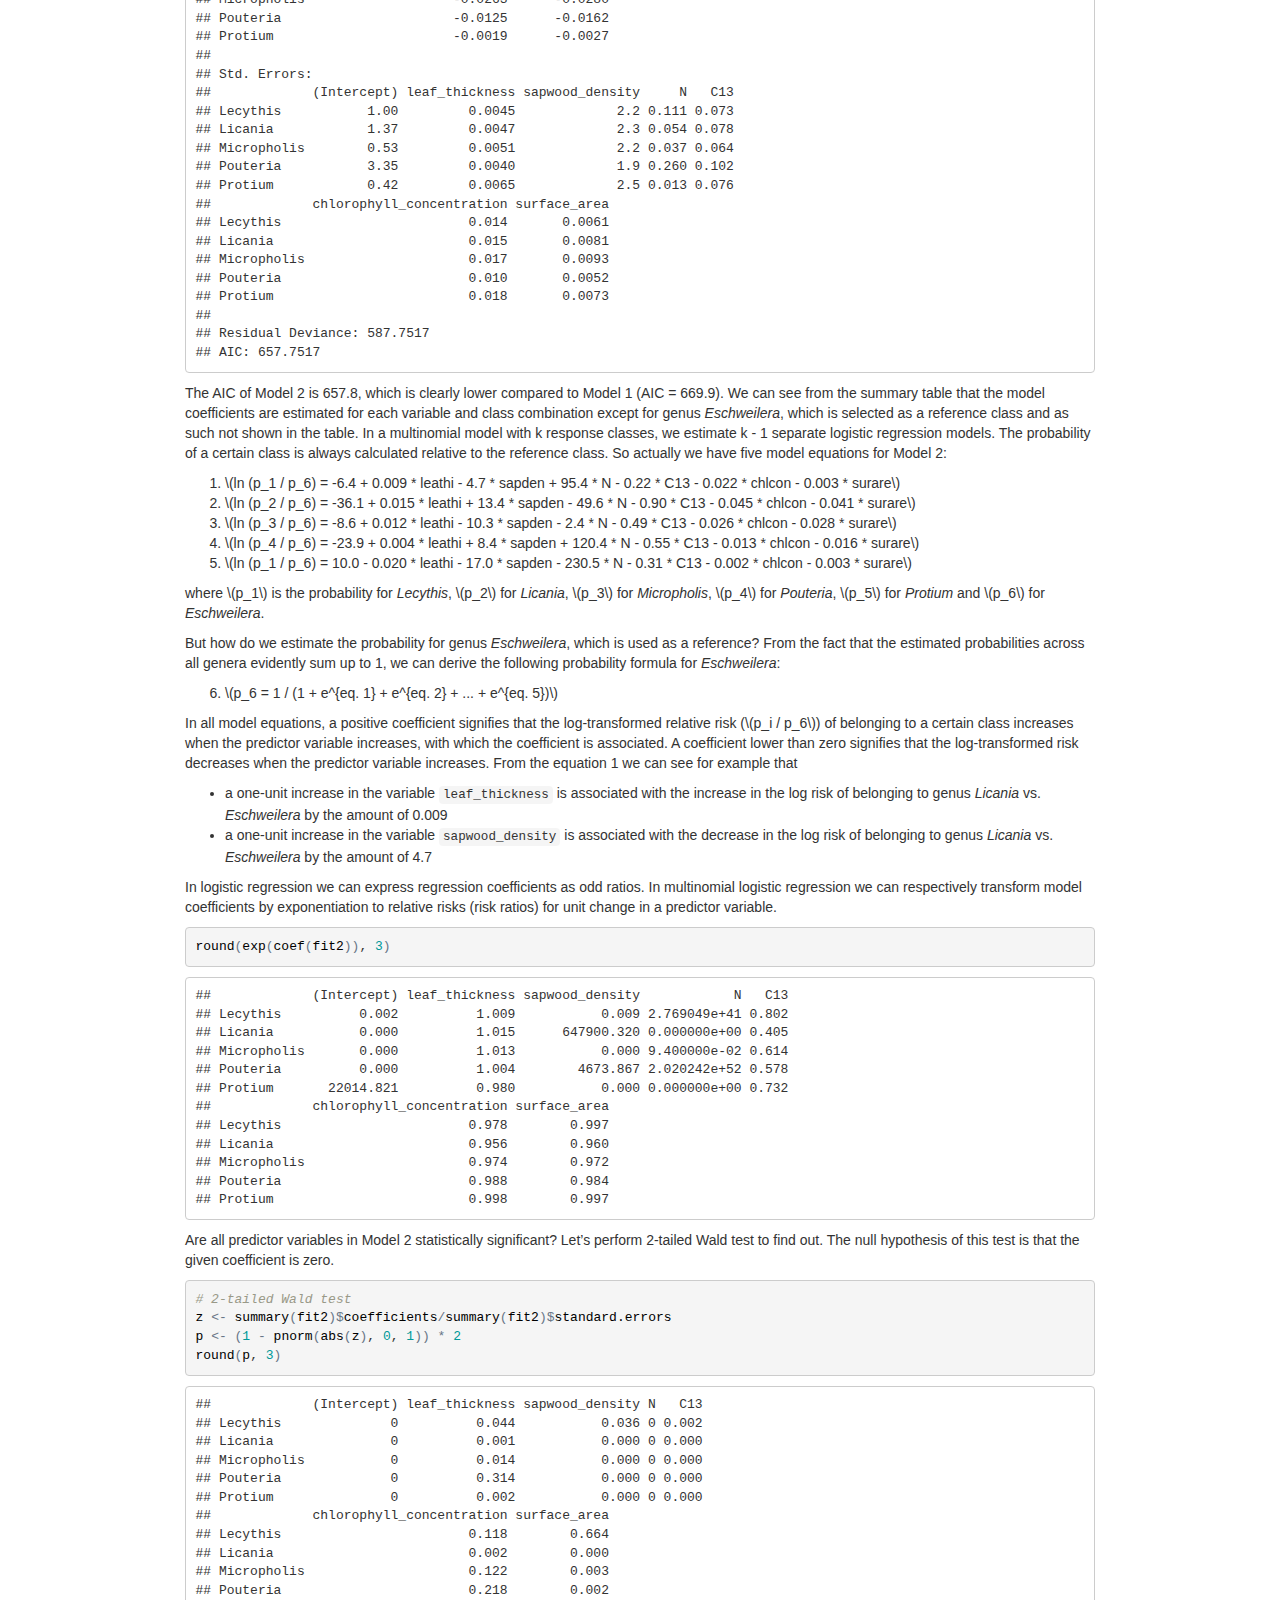
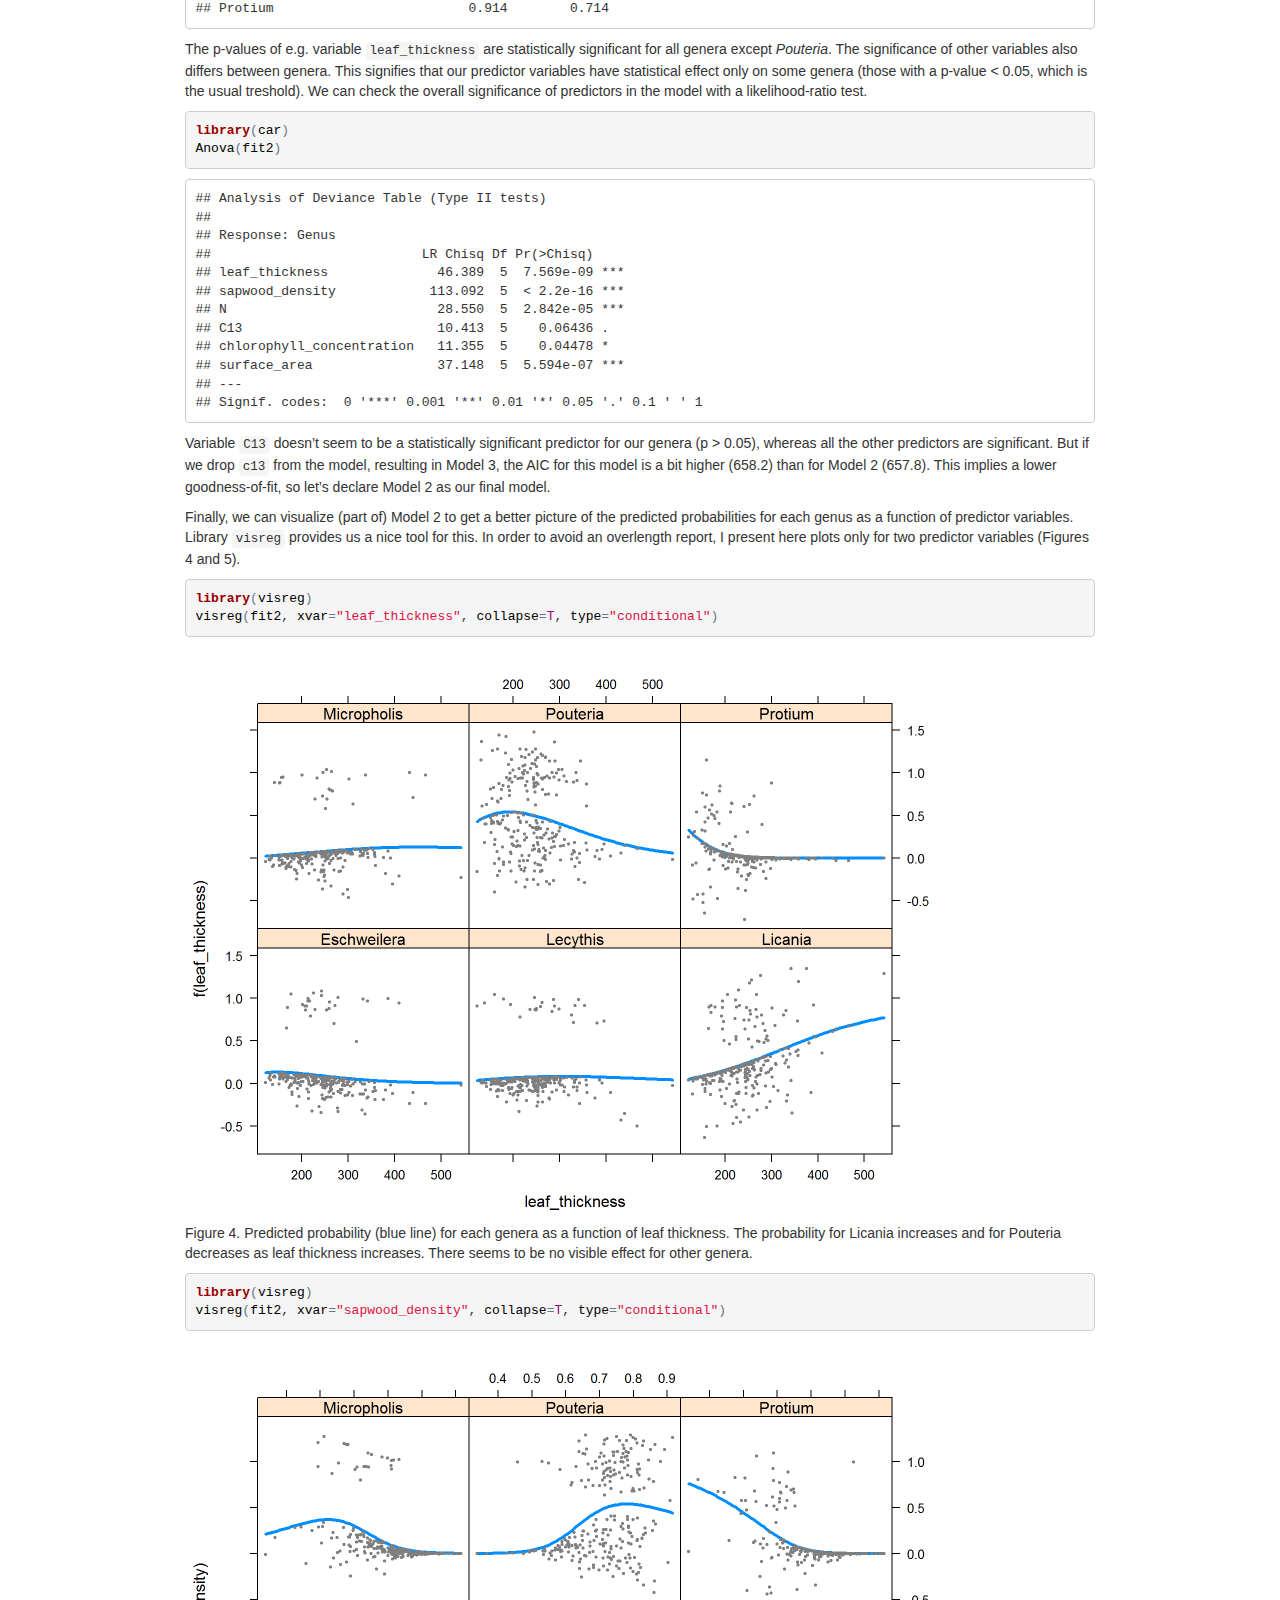
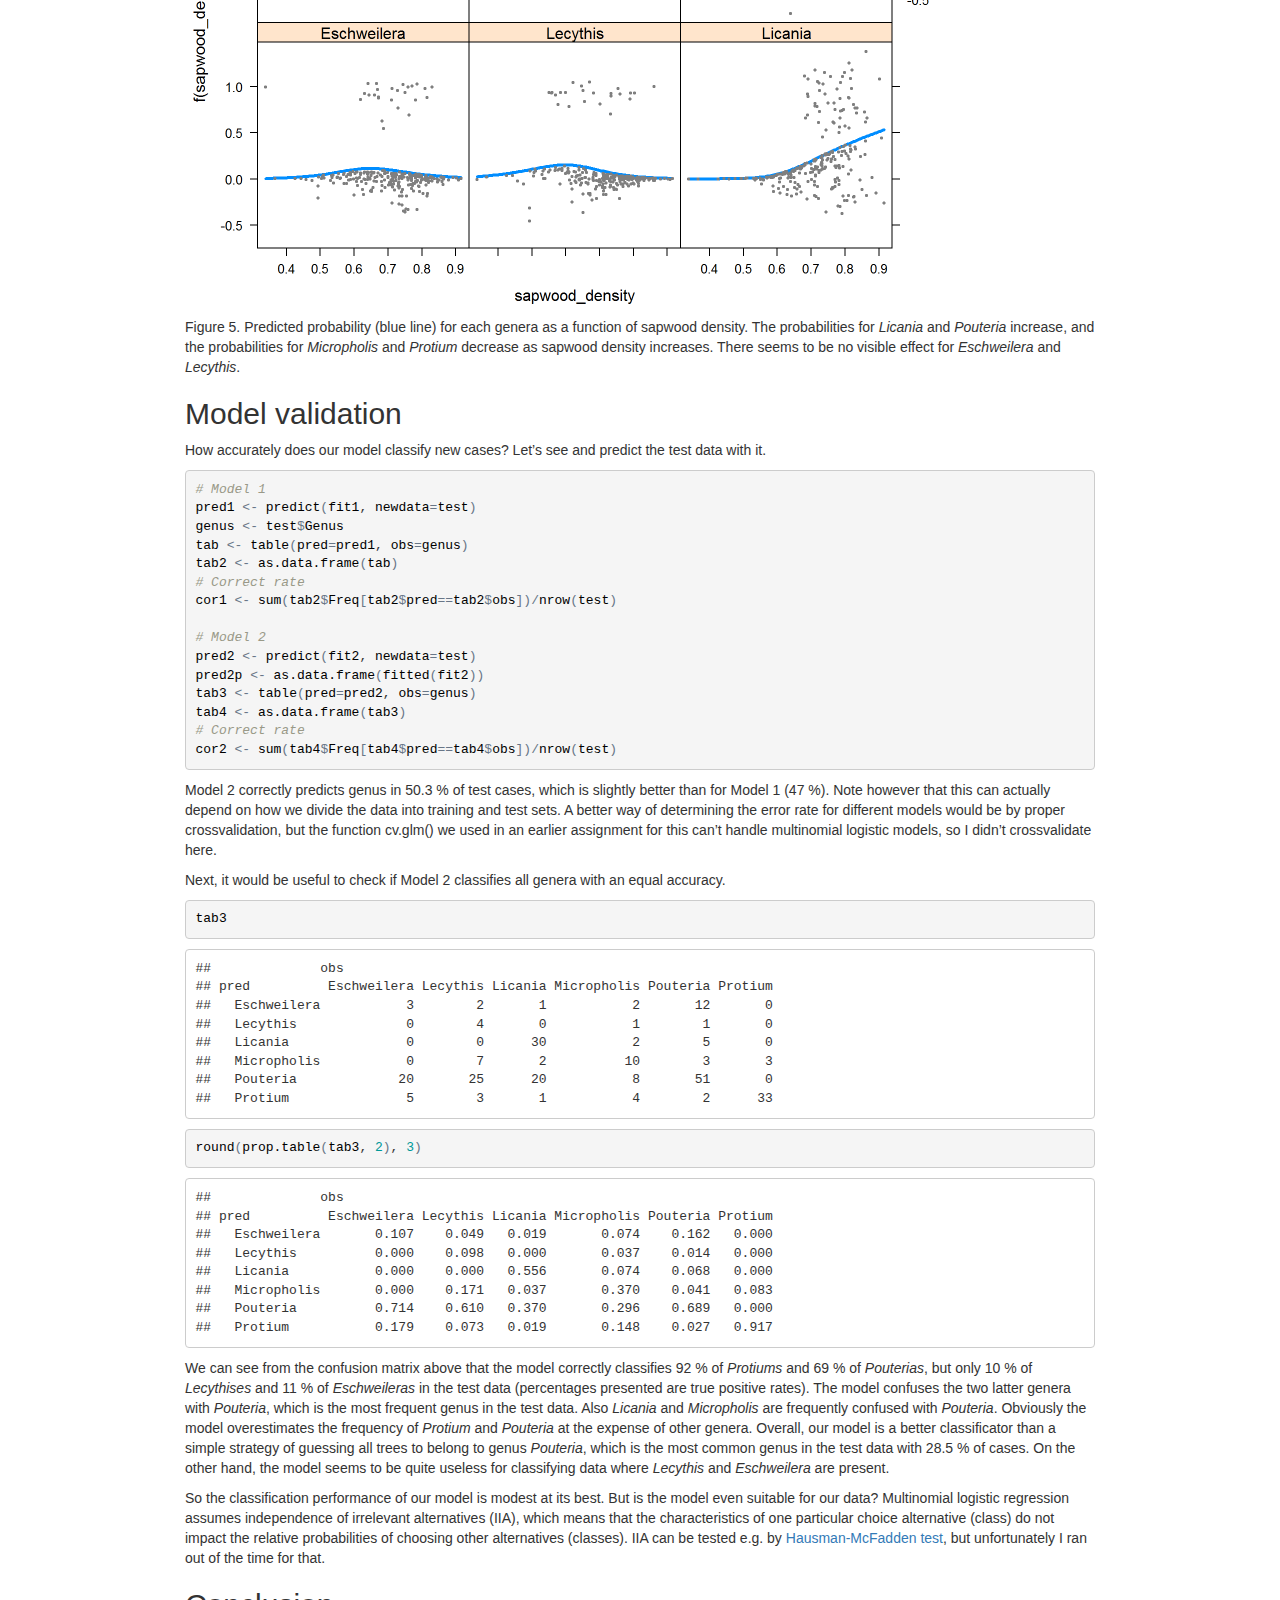
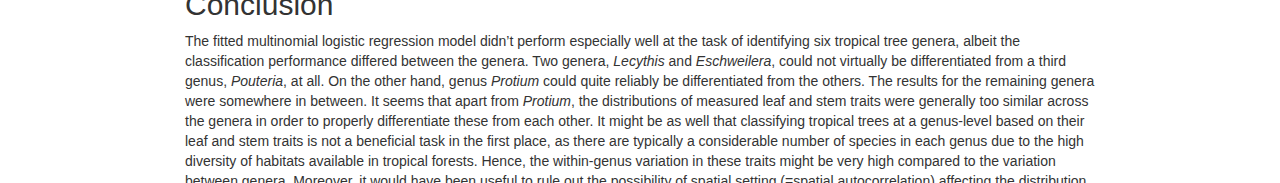
==== commit 2c0793d2: "Assignment completed" ====
--- a/final.html
+++ b/final.html
@@ -11,6 +11,7 @@
 
 <meta name="author" content="Henna Kettunen" />
 
+<meta name="date" content="2017-03-08" />
 
 <title>IODS Final Assignment</title>
 
@@ -118,18 +119,14 @@
 
 <h1 class="title toc-ignore">IODS Final Assignment</h1>
 <h4 class="author"><em>Henna Kettunen</em></h4>
-<h4 class="date"><em>3 maaliskuuta 2017</em></h4>
+<h4 class="date"><em>2017-03-08</em></h4>
 
 </div>
 
 
 <div id="abstract" class="section level2">
 <h2>Abstract</h2>
-<p>This is a report for the final assignment of IODS course.</p>
-</div>
-<div id="research-question" class="section level2">
-<h2>Research question</h2>
-<p>Can we use mutinomial logistic regression to identify tropical tree genera based on observed leaf and stem traits?</p>
+<p>This report addresses the question if we can identify tropical tree genera based on their leaf and stem traits. The data comprised six tree genera, and multinomial logistic regression was chosen as a classification method. Six leaf and stem traits were identified to be somewhat useful for classification purposes on a genus-level, but two genera could not be identified at all based on these traits. The considerable within-genus variation of leaf and stem traits due to a high number of species per genus clearly complicates the classification task.</p>
 </div>
 <div id="data-description" class="section level2">
 <h2>Data description</h2>
@@ -156,7 +153,7 @@
 chlorophyll_concentration   Leaf chlorophyll concentration (micro g/mm2)
 surface_area                Leaf surface area (cm2)
 SLA                         Specific leaf area (mm2/g)</code></pre>
-<p>Thanks to PhD <a href="https://jtuimala.github.io/IODS-final/">jtuimala</a> for pointing out this data set to me. (After reading his final report, one has to wonder if PhD actually stands for Pokémon-hunting Doctor.)</p>
+<p>Thanks to PhD Jarno Tuimala for pointing out this data set to me. After reading his <a href="https://jtuimala.github.io/IODS-final/">final report</a>, one has to wonder if PhD actually stands for Pokémon-hunting Doctor!</p>
 <pre class="r"><code>library(tidyr)
 library(dplyr)
 
@@ -177,7 +174,7 @@
 </div>
 <div id="data-manipulation" class="section level2">
 <h2>Data manipulation</h2>
-<p>First, I created a new variable <code>name</code>, which combines genus and species to a same column, and eases with calculating summaries on species-level. I had an intent to analyse the data on species-level, but it turned out that there were generally only several observations per species, and no species with more than 31 complete observations. This hardly provides the amount of variation necessary for most statistical methods. Imputing might have helped with the missing observations, but as I am no expert on that topic, I decided to use the complete cases only. (Suggestion: maybe you could introduce imputing as an IODS course topic next year, please?)</p>
+<p>First, I created a new variable <code>name</code>, which combines genus and species to a same column, and eases with calculating summaries on species-level. I had an intent to analyse the data on species-level, but it turned out that there were generally only several observations per species, and no species with more than 31 complete observations, as shown below. This hardly provides the amount of variation necessary for most statistical methods. Imputing might have helped with the missing observations, but as I am no expert on that topic, I decided to use the complete cases only. (Suggestion: maybe you could introduce imputing as an IODS course topic next year, please?)</p>
 <pre class="r"><code># Combine genus and species to a same column
 trees$name &lt;- paste0(trees$Genus, &quot;_&quot;, trees$species)
 
@@ -198,7 +195,7 @@
 ## 8    Eschweilera_coriacea    18
 ## 9         Virola_michelii    18
 ## 10 Micropholis_guyanensis    15</code></pre>
-<p>Therefore, I changed the focus to genus-level, and found out that there are six genera with at least 50 complete observations in the data. These belong to four different plant families, and comprise 107 different species. I limited the data to these six genera, included only the complete cases, and removed variables <code>Family</code>, <code>species</code>, <code>bar_code</code>, <code>plot_code</code>, <code>X</code>, <code>Y</code> and <code>name</code> from the limited data. Hence, I ended up with 12 variables and 520 rows of data. All the remaining variables were numerical and continuous, except <code>Genus</code>, which was categorical. I didn’t standardize the variables, as regression models are easier to interpret if fitted on unstandardized data.</p>
+<p>Therefore, I changed the focus to genus-level, and found out that there are six genera with at least 50 complete observations in the data. These belong to four different plant families, and comprise 107 different species, as shown below. I limited the data to these six genera, included only the complete cases, and removed variables <code>Family</code>, <code>species</code>, <code>bar_code</code>, <code>plot_code</code>, <code>X</code>, <code>Y</code> and <code>name</code> from the limited data. Hence, I ended up with 12 variables and 520 rows of data. All the remaining variables were numerical and continuous, except <code>Genus</code>, which was categorical. I didn’t standardize the variables, as I find regression models easier to interpret if fitted on unstandardized data.</p>
 <pre class="r"><code># How many observations per genus?
 nobsg &lt;- trees[complete.cases(trees),] %&gt;% group_by(Genus) %&gt;% summarise(nobs=n())
 nobsg &lt;- arrange(nobsg, desc(nobs))
@@ -233,6 +230,7 @@
 </div>
 <div id="explorative-analysis" class="section level2">
 <h2>Explorative analysis</h2>
+<p>I calculated a basic summary of all variables, and checked their distributions with histograms:</p>
 <pre class="r"><code># Summary
 summary(dat)</code></pre>
 <pre><code>##          Genus          DBH        leaf_thickness  leaf_toughness  
@@ -272,14 +270,24 @@
 library(ggplot2)
 mdat &lt;- melt(dat)
 ggplot(mdat, aes(value)) + geom_histogram(fill=&quot;red&quot;) + facet_wrap(~ variable, scales=&quot;free&quot;)</code></pre>
-<p><img src="[data-uri]" width="672" /></p>
-<p>The histograms show that most variables in the scaled data are unimodal, but there are some (<code>leaf_toughness</code>, <code>N</code> and <code>C13</code>) that are slightly multimodal (but this can depend on the binwidth of histograms). Variables <code>DBH</code>, <code>leaf_thickness</code>, <code>N</code>, <code>C_N</code>, <code>chlorophyll_concentration</code>, <code>surface_area</code> and <code>SLA</code> are clearly skewed to right, and <code>sapwood_density</code> is skewed to left. No variable seems to be exactly normally distributed.</p>
+<div class="figure">
+<img src="[data-uri]" alt="Figure 1. Histograms for individual leaf and stem traits." width="672" />
+<p class="caption">
+Figure 1. Histograms for individual leaf and stem traits.
+</p>
+</div>
+<p>Figure 1 shows that most variables in the data are unimodal, but some (<code>leaf_toughness</code>, <code>N</code> and <code>C13</code>) are slightly multimodal (but this can depend on the binwidth of histograms). Variables <code>DBH</code>, <code>leaf_thickness</code>, <code>N</code>, <code>C_N</code>, <code>chlorophyll_concentration</code>, <code>surface_area</code> and <code>SLA</code> are clearly skewed to right, and <code>sapwood_density</code> is skewed to left. All variables show some deviation from the normal distribution.</p>
 <pre class="r"><code># Correlation matrix
 library(corrplot)
 cor_matrix &lt;- cor(dat[,2:ncol(dat)]) 
 corrplot(cor_matrix, method=&quot;circle&quot;, type=&quot;upper&quot;, cl.pos=&quot;b&quot;, tl.pos=&quot;d&quot;, tl.cex=0.6)</code></pre>
-<p><img src="[data-uri]" width="672" /></p>
-<p>The correlation matrix reveals that there are high correlations between variables <code>leaf thickness</code> and <code>leaf toughness</code>, <code>N</code> and <code>C_N</code>, and <code>leaf_thickness</code> and <code>SLA</code>. This may cause a multicollinearity problem in the analysis, so we drop one variable from each pair. <code>C_N</code> is a derivative variable calculated from <code>N</code>, and thus can be dropped. Also <code>SLA</code> might be best to drop, as it correlates with many other variables. There is no clear data-based indication for which one to keep of the variable pair <code>leaf_thickness</code> and <code>leaf_toughness</code>, but I chose to drop the latter one. Now the data consist of 9 variables.</p>
+<div class="figure">
+<img src="[data-uri]" alt="Figure 2. Correlation matrix for variables." width="672" />
+<p class="caption">
+Figure 2. Correlation matrix for variables.
+</p>
+</div>
+<p>Figure 2 reveals that there are high correlations between variables <code>leaf thickness</code> and <code>leaf toughness</code>, <code>N</code> and <code>C_N</code>, and <code>leaf_thickness</code> and <code>SLA</code>. This may cause a multicollinearity problem in the analysis, so we drop one variable from each pair. <code>C_N</code> is a derivative variable calculated from <code>N</code>, and thus can be dropped. Also <code>SLA</code> might be best to drop, as it correlates with many other variables. There is no clear data-based indication for which one to keep of the variable pair <code>leaf_thickness</code> and <code>leaf_toughness</code>, but I chose to drop the latter one. Now the data consist of 9 variables.</p>
 <pre class="r"><code># Drop correlated variables
 drop &lt;- c(&quot;leaf_toughness&quot;, &quot;C_N&quot;, &quot;SLA&quot;)
 dat &lt;- dat[,!colnames(dat) %in% drop]
@@ -287,110 +295,155 @@
 
 # Scatterplot matrix
 pairs(dat, cex=0.5, pch=16, col=dat$Genus)</code></pre>
-<p><img src="[data-uri]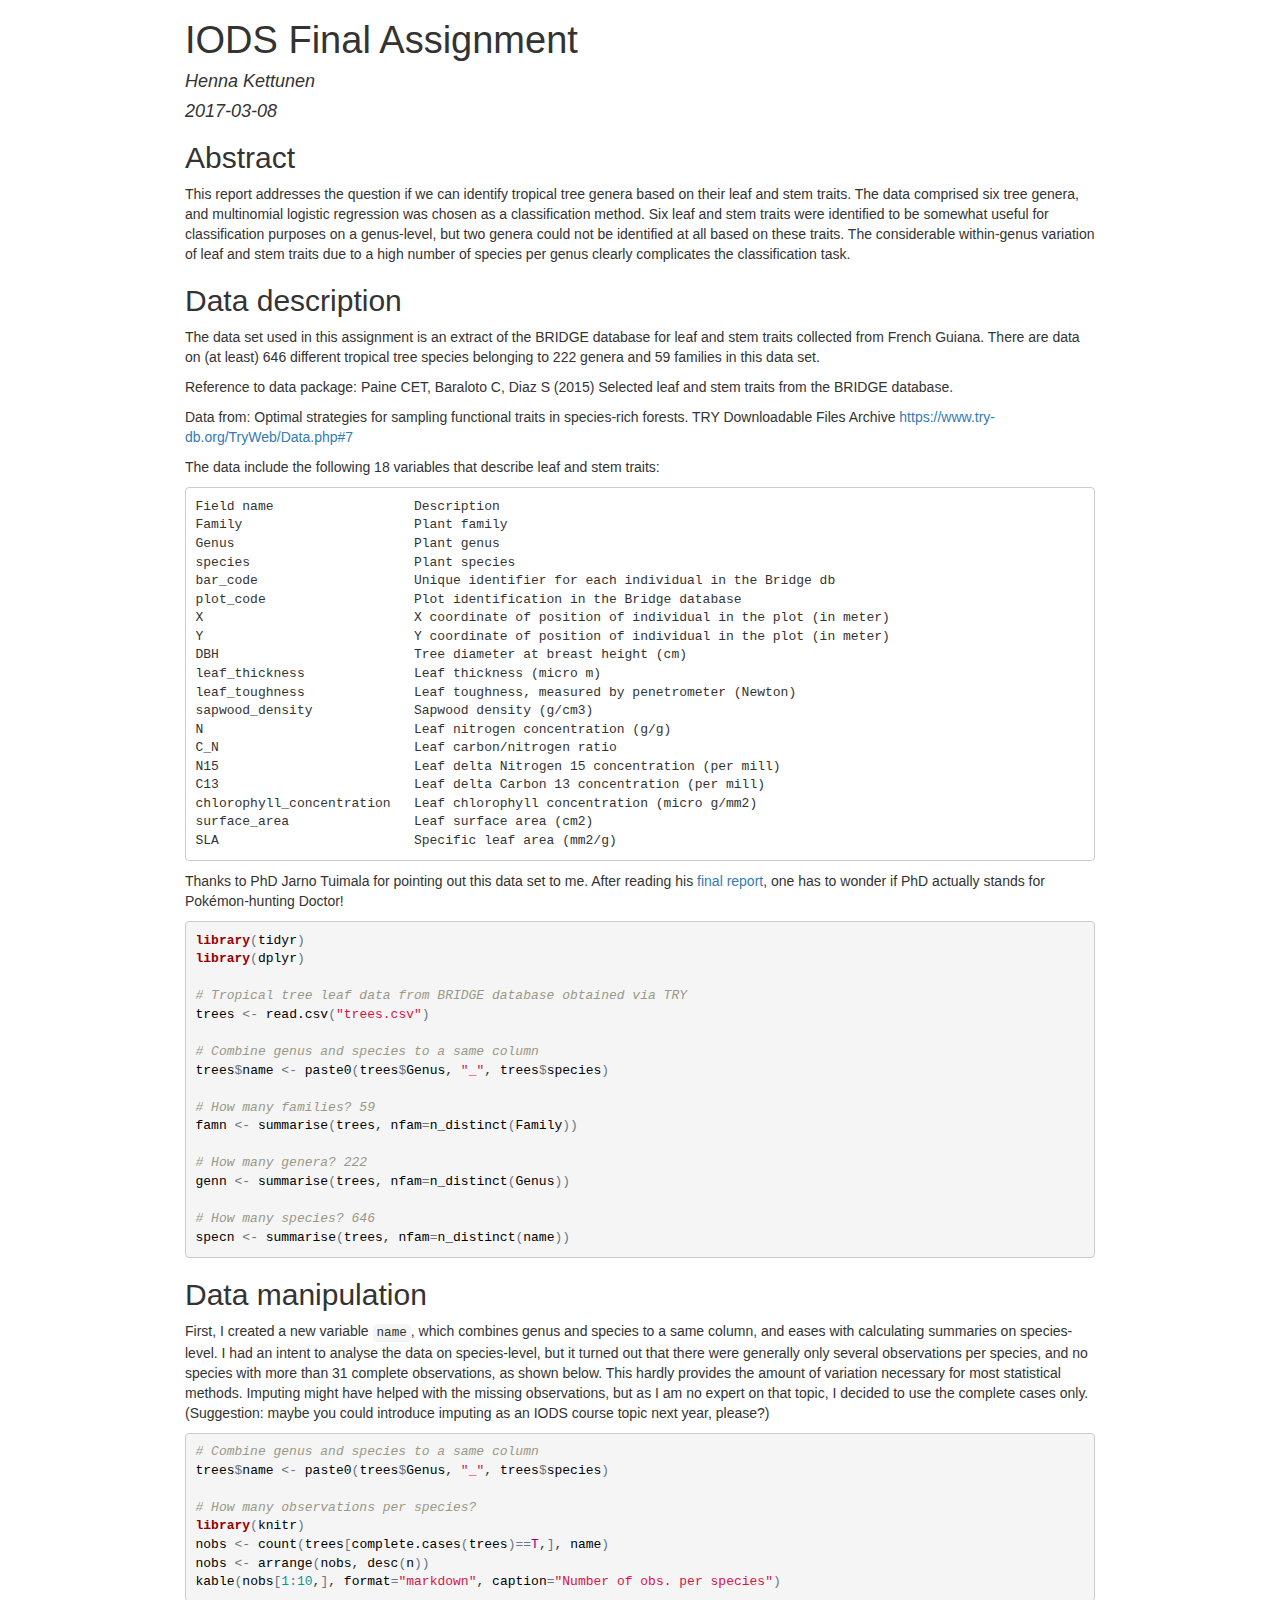
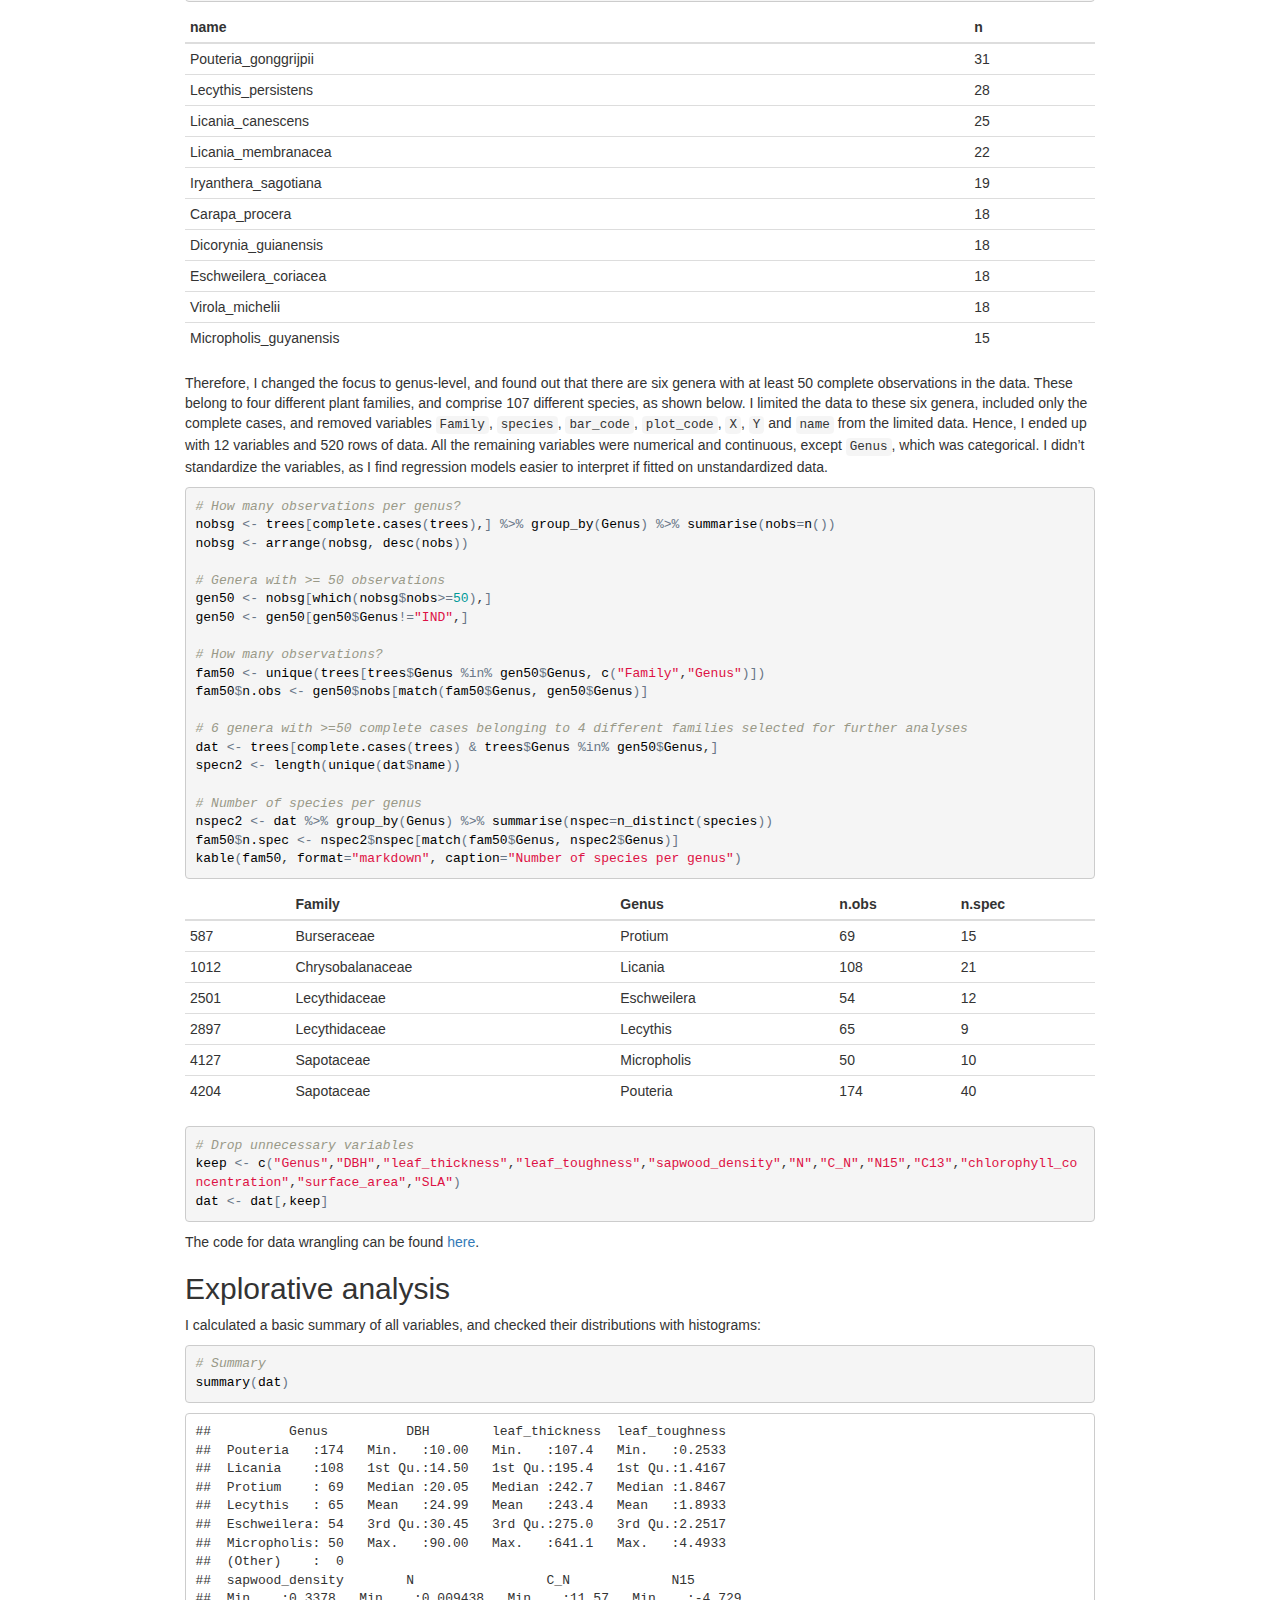
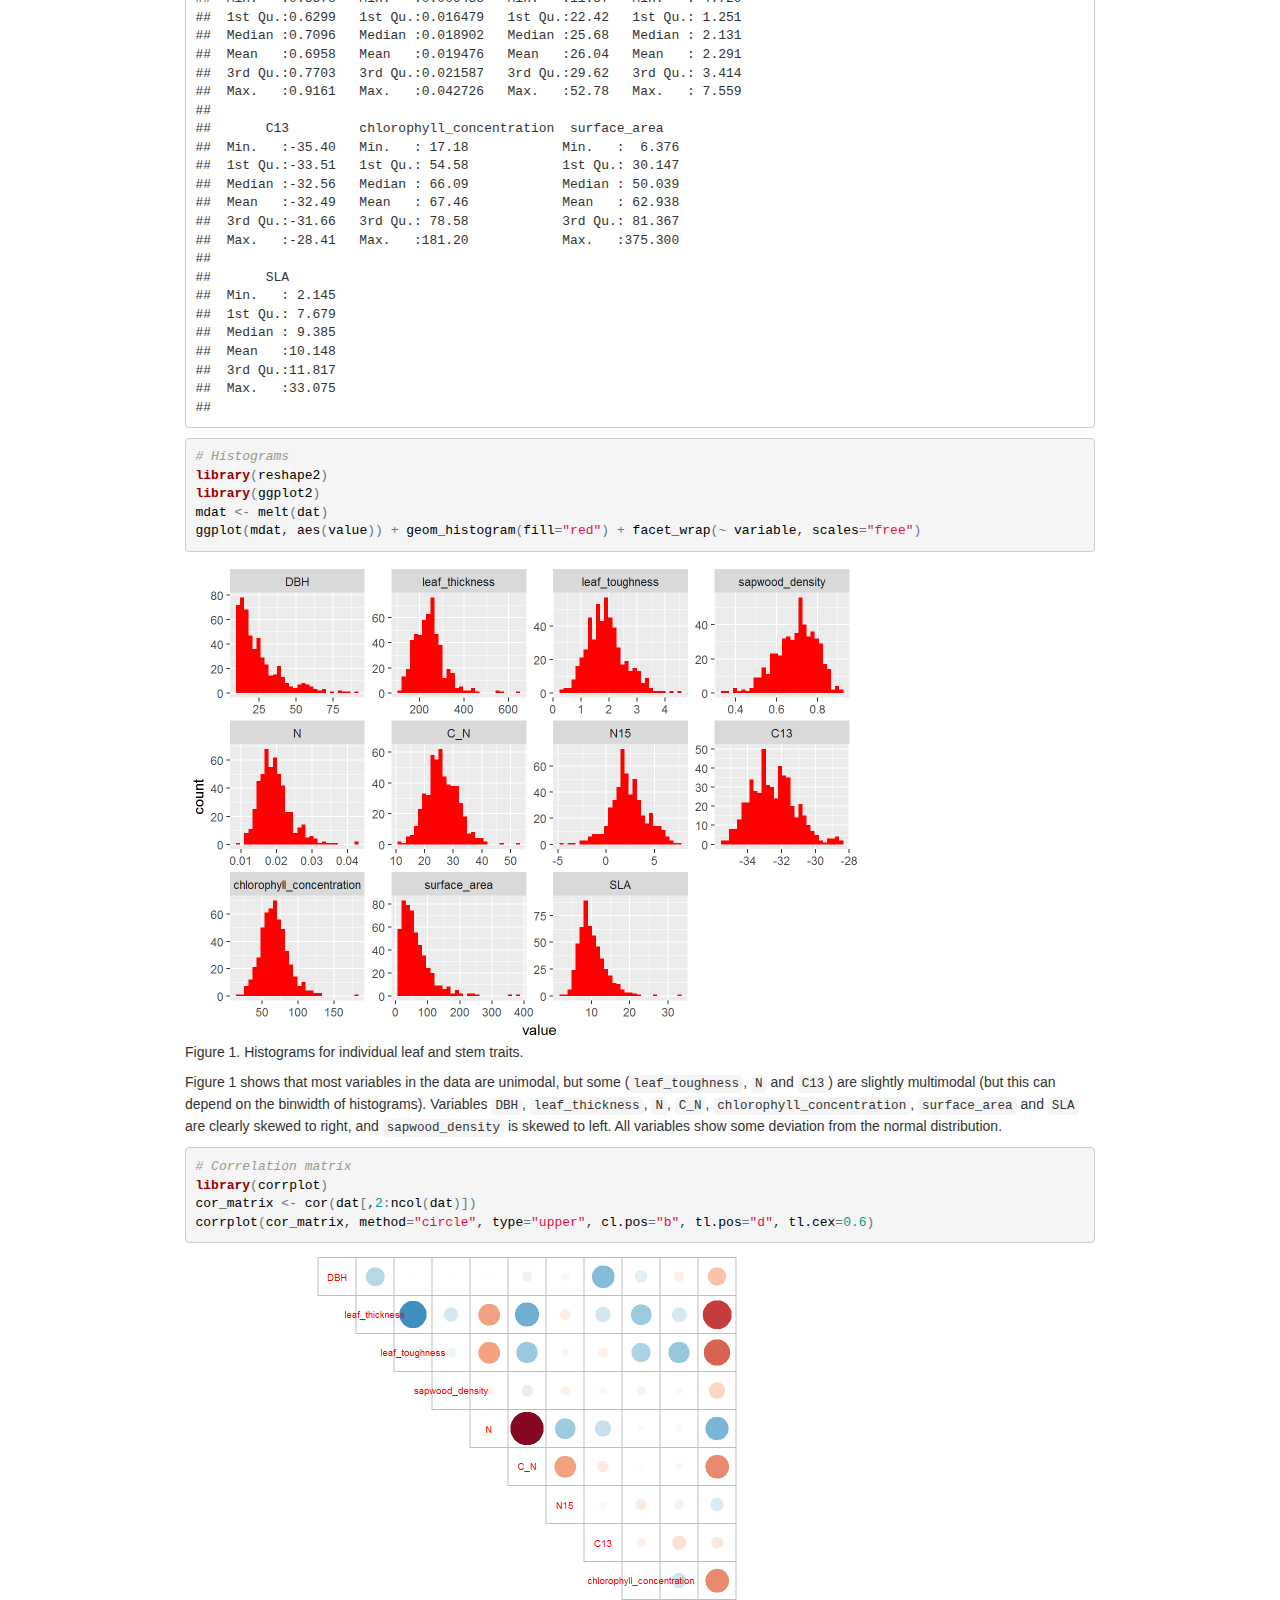
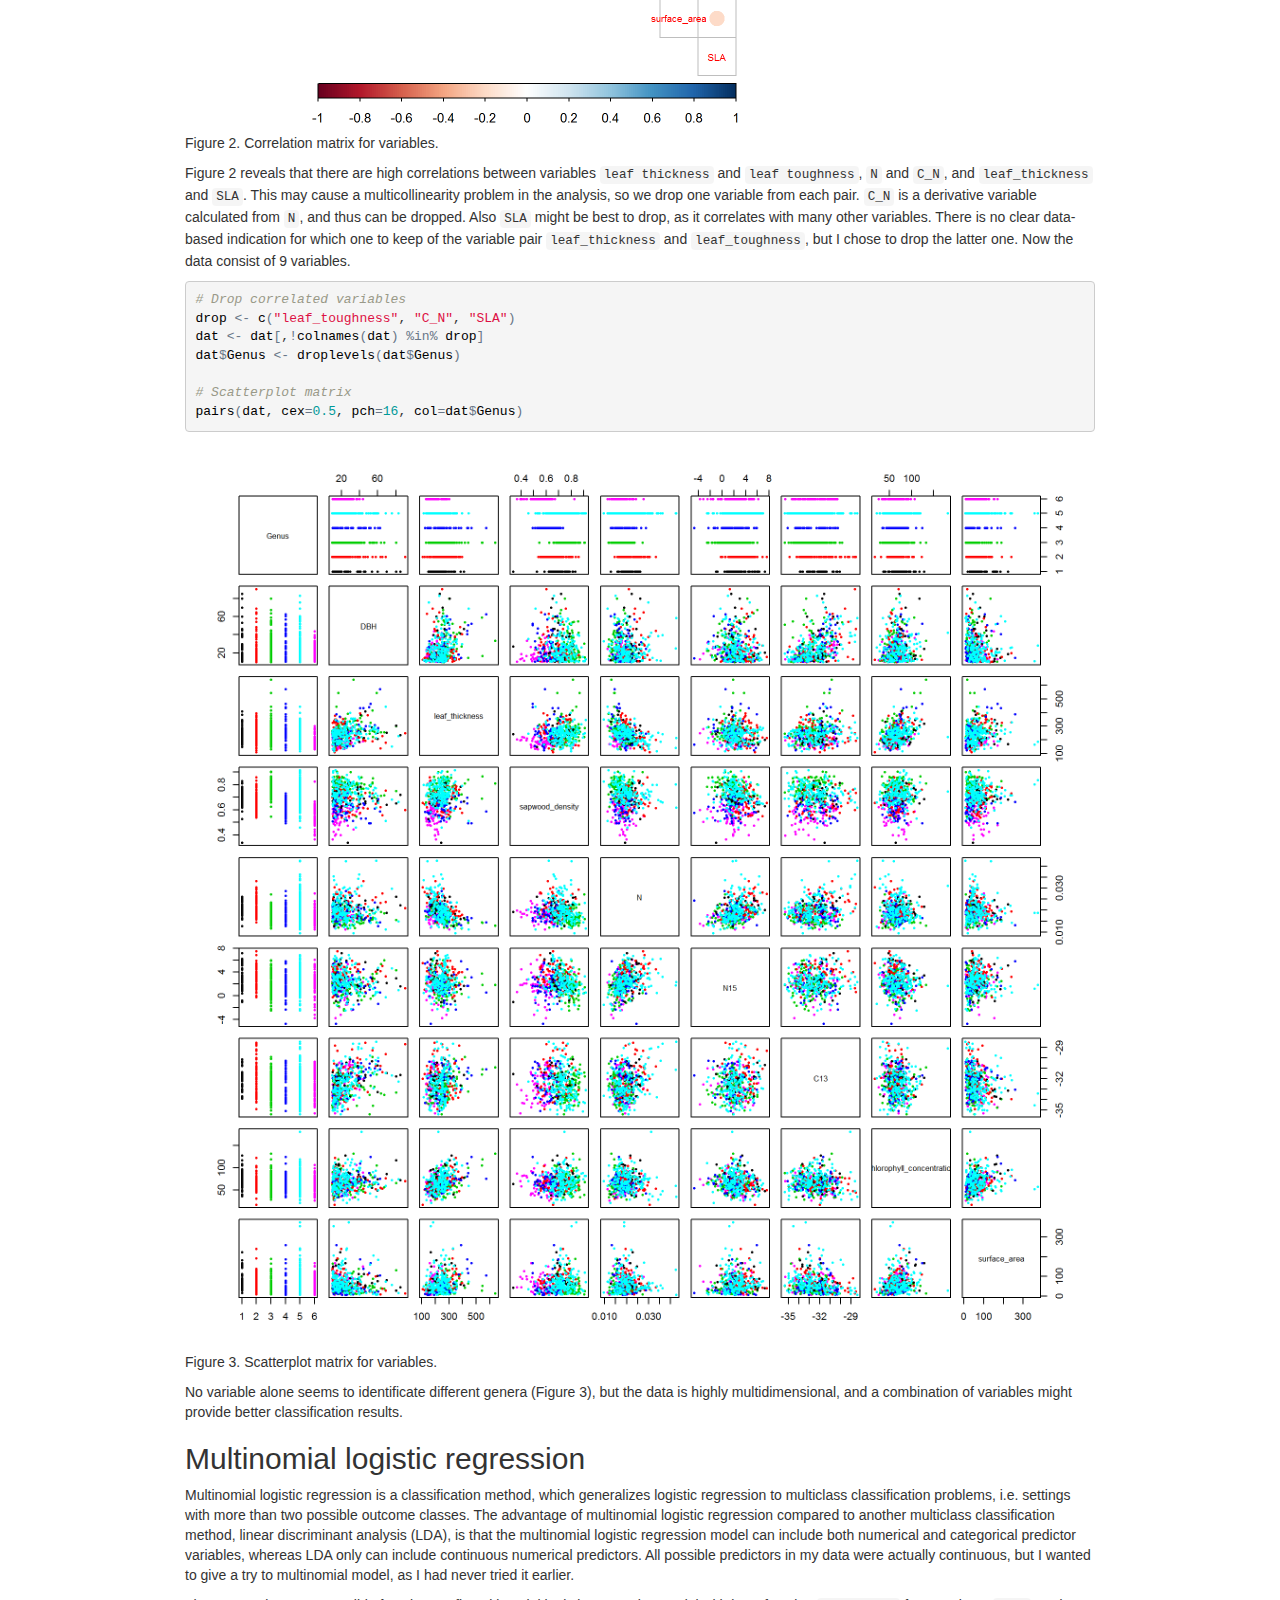
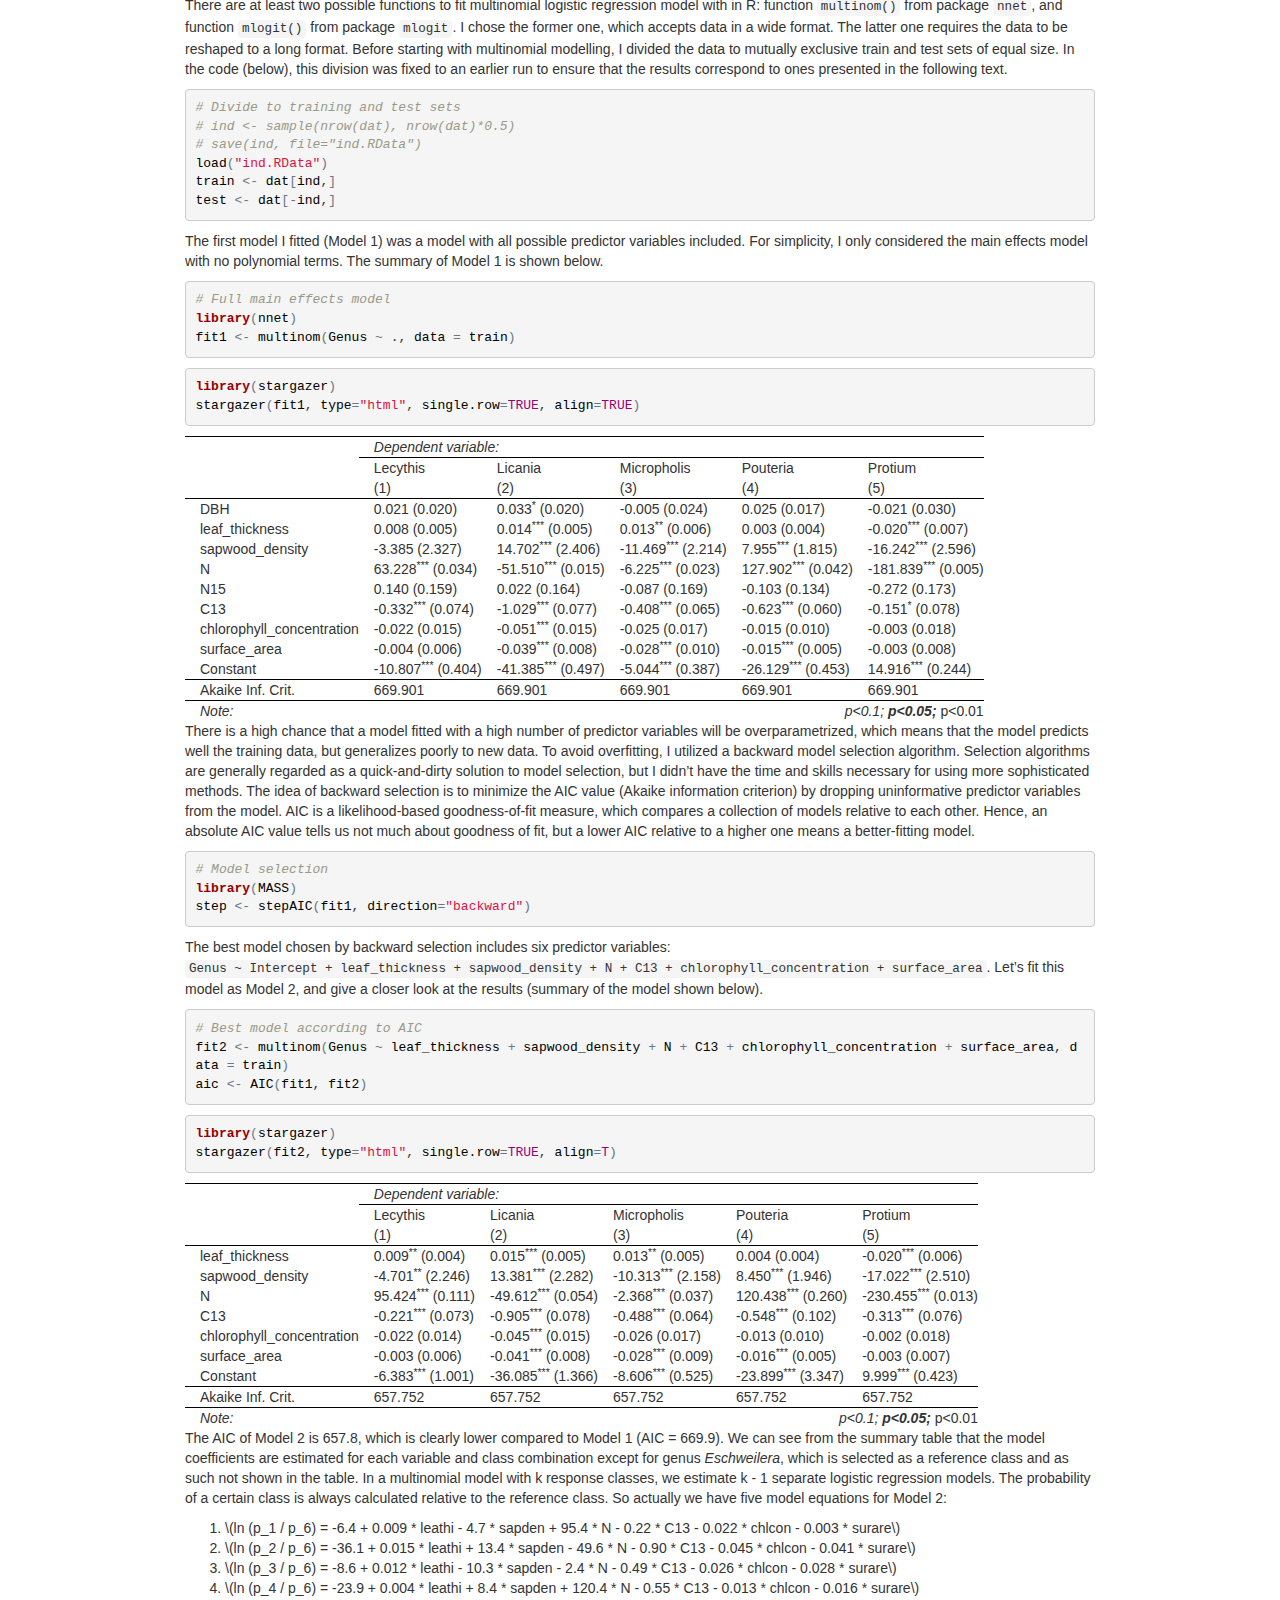
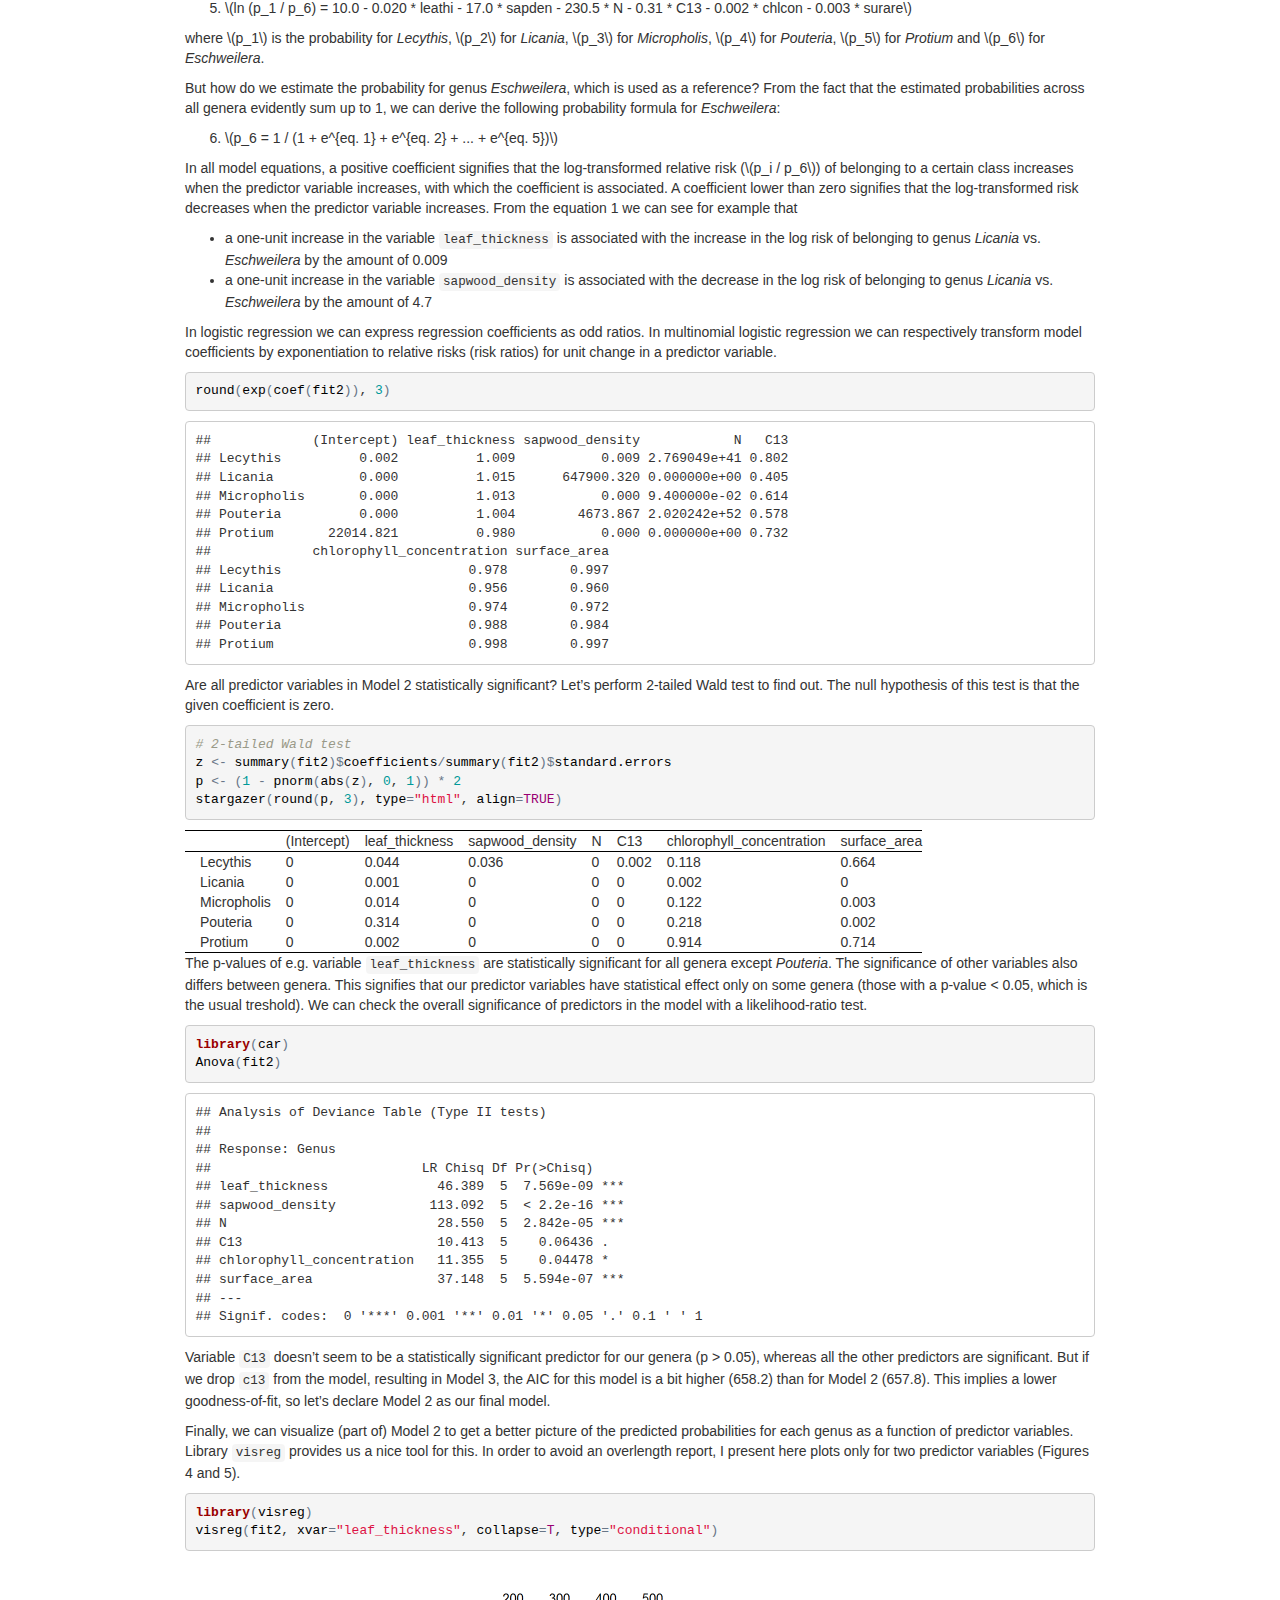
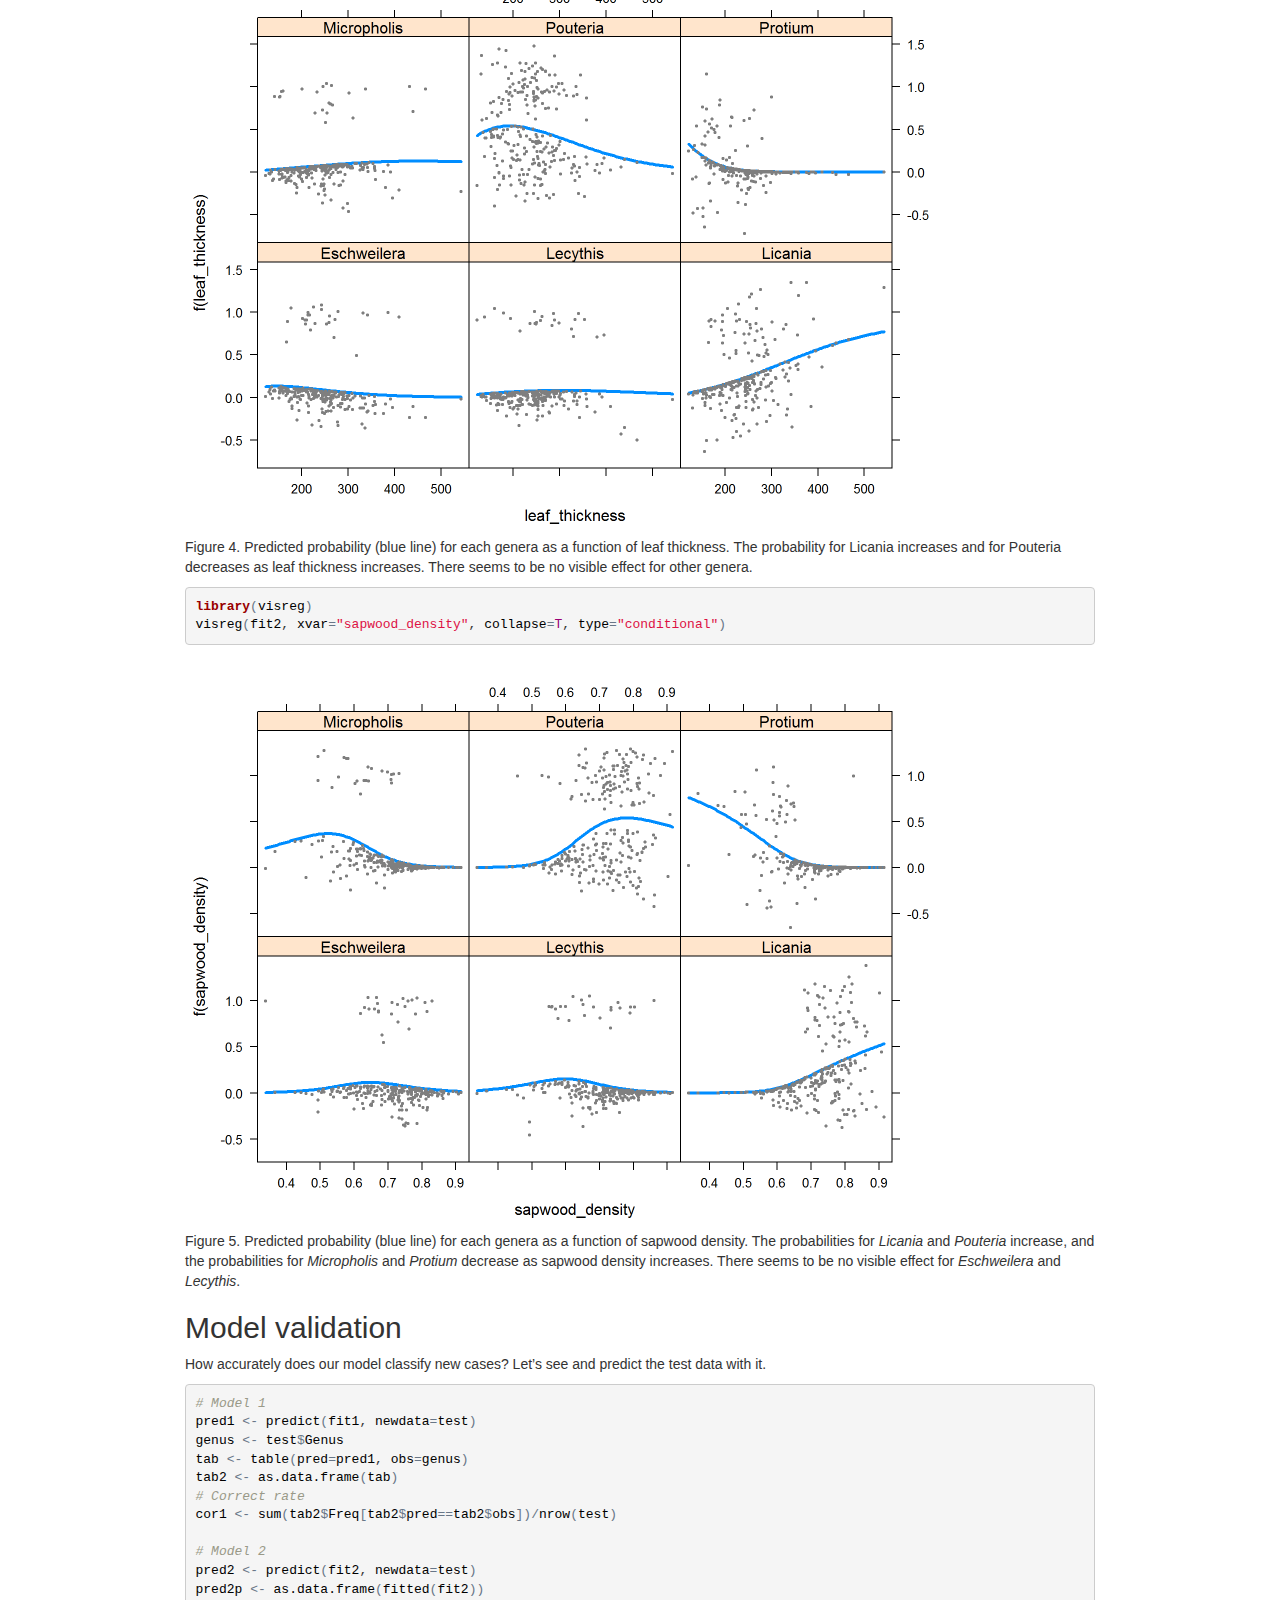
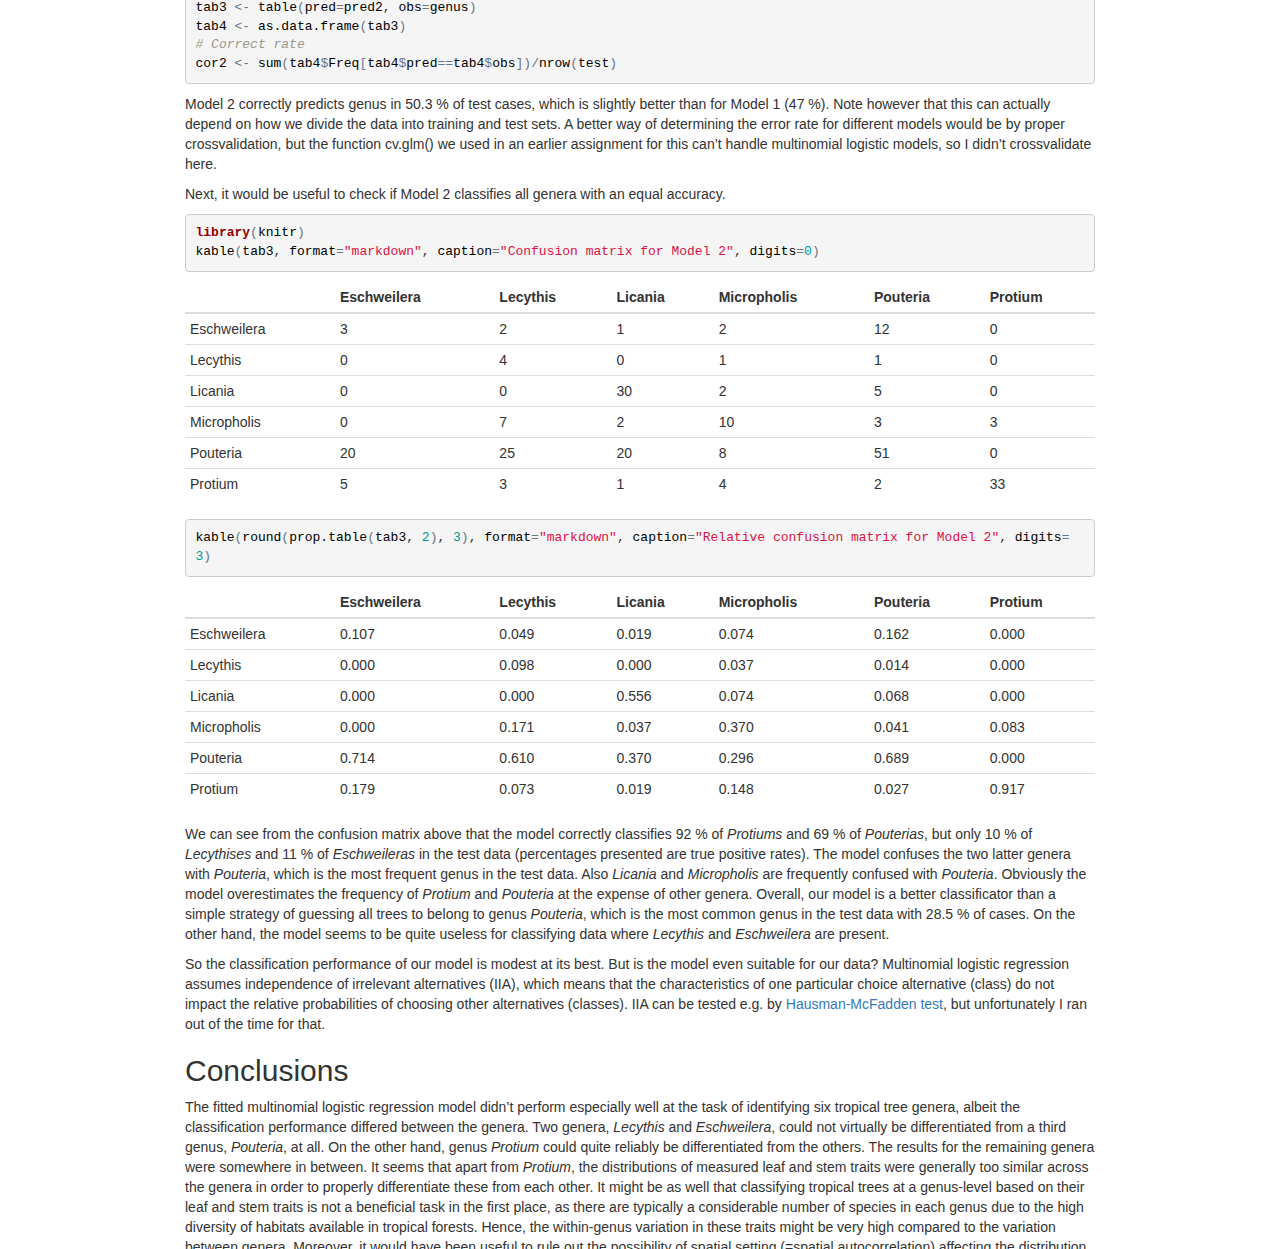
==== commit 3d38ee88: "kable + stargazer" ====
--- a/final.html
+++ b/final.html
@@ -68,6 +68,7 @@
 }
 </style>
 
+<link href="data:text/css;charset=utf-8,th%2C%20td%20%7B%0Apadding%2Dleft%3A%2015px%3B%0Atext%2Dalign%3A%20left%3B%20%7D" rel="stylesheet" type="text/css" />
 
 </head>
 
@@ -179,22 +180,60 @@
 trees$name &lt;- paste0(trees$Genus, &quot;_&quot;, trees$species)
 
 # How many observations per species?
+library(knitr)
 nobs &lt;- count(trees[complete.cases(trees)==T,], name)
 nobs &lt;- arrange(nobs, desc(n))
-nobs[1:10,]</code></pre>
-<pre><code>## # A tibble: 10 × 2
-##                      name     n
-##                     &lt;chr&gt; &lt;int&gt;
-## 1    Pouteria_gonggrijpii    31
-## 2     Lecythis_persistens    28
-## 3       Licania_canescens    25
-## 4     Licania_membranacea    22
-## 5    Iryanthera_sagotiana    19
-## 6          Carapa_procera    18
-## 7    Dicorynia_guianensis    18
-## 8    Eschweilera_coriacea    18
-## 9         Virola_michelii    18
-## 10 Micropholis_guyanensis    15</code></pre>
+kable(nobs[1:10,], format=&quot;markdown&quot;, caption=&quot;Number of obs. per species&quot;)</code></pre>
+<table>
+<thead>
+<tr class="header">
+<th align="left">name</th>
+<th align="right">n</th>
+</tr>
+</thead>
+<tbody>
+<tr class="odd">
+<td align="left">Pouteria_gonggrijpii</td>
+<td align="right">31</td>
+</tr>
+<tr class="even">
+<td align="left">Lecythis_persistens</td>
+<td align="right">28</td>
+</tr>
+<tr class="odd">
+<td align="left">Licania_canescens</td>
+<td align="right">25</td>
+</tr>
+<tr class="even">
+<td align="left">Licania_membranacea</td>
+<td align="right">22</td>
+</tr>
+<tr class="odd">
+<td align="left">Iryanthera_sagotiana</td>
+<td align="right">19</td>
+</tr>
+<tr class="even">
+<td align="left">Carapa_procera</td>
+<td align="right">18</td>
+</tr>
+<tr class="odd">
+<td align="left">Dicorynia_guianensis</td>
+<td align="right">18</td>
+</tr>
+<tr class="even">
+<td align="left">Eschweilera_coriacea</td>
+<td align="right">18</td>
+</tr>
+<tr class="odd">
+<td align="left">Virola_michelii</td>
+<td align="right">18</td>
+</tr>
+<tr class="even">
+<td align="left">Micropholis_guyanensis</td>
+<td align="right">15</td>
+</tr>
+</tbody>
+</table>
 <p>Therefore, I changed the focus to genus-level, and found out that there are six genera with at least 50 complete observations in the data. These belong to four different plant families, and comprise 107 different species, as shown below. I limited the data to these six genera, included only the complete cases, and removed variables <code>Family</code>, <code>species</code>, <code>bar_code</code>, <code>plot_code</code>, <code>X</code>, <code>Y</code> and <code>name</code> from the limited data. Hence, I ended up with 12 variables and 520 rows of data. All the remaining variables were numerical and continuous, except <code>Genus</code>, which was categorical. I didn’t standardize the variables, as I find regression models easier to interpret if fitted on unstandardized data.</p>
 <pre class="r"><code># How many observations per genus?
 nobsg &lt;- trees[complete.cases(trees),] %&gt;% group_by(Genus) %&gt;% summarise(nobs=n())
@@ -215,14 +254,62 @@
 # Number of species per genus
 nspec2 &lt;- dat %&gt;% group_by(Genus) %&gt;% summarise(nspec=n_distinct(species))
 fam50$n.spec &lt;- nspec2$nspec[match(fam50$Genus, nspec2$Genus)]
-fam50</code></pre>
-<pre><code>##                Family       Genus n.obs n.spec
-## 587       Burseraceae     Protium    69     15
-## 1012 Chrysobalanaceae     Licania   108     21
-## 2501    Lecythidaceae Eschweilera    54     12
-## 2897    Lecythidaceae    Lecythis    65      9
-## 4127       Sapotaceae Micropholis    50     10
-## 4204       Sapotaceae    Pouteria   174     40</code></pre>
+kable(fam50, format=&quot;markdown&quot;, caption=&quot;Number of species per genus&quot;)</code></pre>
+<table>
+<thead>
+<tr class="header">
+<th align="left"></th>
+<th align="left">Family</th>
+<th align="left">Genus</th>
+<th align="right">n.obs</th>
+<th align="right">n.spec</th>
+</tr>
+</thead>
+<tbody>
+<tr class="odd">
+<td align="left">587</td>
+<td align="left">Burseraceae</td>
+<td align="left">Protium</td>
+<td align="right">69</td>
+<td align="right">15</td>
+</tr>
+<tr class="even">
+<td align="left">1012</td>
+<td align="left">Chrysobalanaceae</td>
+<td align="left">Licania</td>
+<td align="right">108</td>
+<td align="right">21</td>
+</tr>
+<tr class="odd">
+<td align="left">2501</td>
+<td align="left">Lecythidaceae</td>
+<td align="left">Eschweilera</td>
+<td align="right">54</td>
+<td align="right">12</td>
+</tr>
+<tr class="even">
+<td align="left">2897</td>
+<td align="left">Lecythidaceae</td>
+<td align="left">Lecythis</td>
+<td align="right">65</td>
+<td align="right">9</td>
+</tr>
+<tr class="odd">
+<td align="left">4127</td>
+<td align="left">Sapotaceae</td>
+<td align="left">Micropholis</td>
+<td align="right">50</td>
+<td align="right">10</td>
+</tr>
+<tr class="even">
+<td align="left">4204</td>
+<td align="left">Sapotaceae</td>
+<td align="left">Pouteria</td>
+<td align="right">174</td>
+<td align="right">40</td>
+</tr>
+</tbody>
+</table>
 <pre class="r"><code># Drop unnecessary variables
 keep &lt;- c(&quot;Genus&quot;,&quot;DBH&quot;,&quot;leaf_thickness&quot;,&quot;leaf_toughness&quot;,&quot;sapwood_density&quot;,&quot;N&quot;,&quot;C_N&quot;,&quot;N15&quot;,&quot;C13&quot;,&quot;chlorophyll_concentration&quot;,&quot;surface_area&quot;,&quot;SLA&quot;)
 dat &lt;- dat[,keep]</code></pre>
@@ -317,40 +404,285 @@
 <pre class="r"><code># Full main effects model
 library(nnet)
 fit1 &lt;- multinom(Genus ~ ., data = train)</code></pre>
-<pre class="r"><code>summary(fit1, digits=2)</code></pre>
-<pre><code>## Call:
-## multinom(formula = Genus ~ ., data = train)
-## 
-## Coefficients:
-##             (Intercept)     DBH leaf_thickness sapwood_density      N
-## Lecythis            -11  0.0213         0.0077            -3.4   63.2
-## Licania             -41  0.0334         0.0137            14.7  -51.5
-## Micropholis          -5 -0.0055         0.0130           -11.5   -6.2
-## Pouteria            -26  0.0247         0.0028             8.0  127.9
-## Protium              15 -0.0211        -0.0195           -16.2 -181.8
-##                N15   C13 chlorophyll_concentration surface_area
-## Lecythis     0.140 -0.33                   -0.0220      -0.0036
-## Licania      0.022 -1.03                   -0.0514      -0.0390
-## Micropholis -0.087 -0.41                   -0.0253      -0.0281
-## Pouteria    -0.103 -0.62                   -0.0150      -0.0147
-## Protium     -0.272 -0.15                   -0.0034      -0.0028
-## 
-## Std. Errors:
-##             (Intercept)   DBH leaf_thickness sapwood_density      N  N15
-## Lecythis           0.40 0.020         0.0048             2.3 0.0345 0.16
-## Licania            0.50 0.020         0.0049             2.4 0.0148 0.16
-## Micropholis        0.39 0.024         0.0056             2.2 0.0235 0.17
-## Pouteria           0.45 0.017         0.0042             1.8 0.0424 0.13
-## Protium            0.24 0.030         0.0073             2.6 0.0046 0.17
-##               C13 chlorophyll_concentration surface_area
-## Lecythis    0.074                     0.015       0.0063
-## Licania     0.077                     0.015       0.0083
-## Micropholis 0.065                     0.017       0.0101
-## Pouteria    0.060                     0.010       0.0053
-## Protium     0.078                     0.018       0.0081
-## 
-## Residual Deviance: 579.9015 
-## AIC: 669.9015</code></pre>
+<pre class="r"><code>library(stargazer)
+stargazer(fit1, type=&quot;html&quot;, single.row=TRUE, align=TRUE)</code></pre>
+<table style="text-align:center">
+<tr>
+<td colspan="6" style="border-bottom: 1px solid black">
+</td>
+</tr>
+<tr>
+<td style="text-align:left">
+</td>
+<td colspan="5">
+<em>Dependent variable:</em>
+</td>
+</tr>
+<tr>
+<td>
+</td>
+<td colspan="5" style="border-bottom: 1px solid black">
+</td>
+</tr>
+<tr>
+<td style="text-align:left">
+</td>
+<td>
+Lecythis
+</td>
+<td>
+Licania
+</td>
+<td>
+Micropholis
+</td>
+<td>
+Pouteria
+</td>
+<td>
+Protium
+</td>
+</tr>
+<tr>
+<td style="text-align:left">
+</td>
+<td>
+(1)
+</td>
+<td>
+(2)
+</td>
+<td>
+(3)
+</td>
+<td>
+(4)
+</td>
+<td>
+(5)
+</td>
+</tr>
+<tr>
+<td colspan="6" style="border-bottom: 1px solid black">
+</td>
+</tr>
+<tr>
+<td style="text-align:left">
+DBH
+</td>
+<td>
+0.021 (0.020)
+</td>
+<td>
+0.033<sup>*</sup> (0.020)
+</td>
+<td>
+-0.005 (0.024)
+</td>
+<td>
+0.025 (0.017)
+</td>
+<td>
+-0.021 (0.030)
+</td>
+</tr>
+<tr>
+<td style="text-align:left">
+leaf_thickness
+</td>
+<td>
+0.008 (0.005)
+</td>
+<td>
+0.014<sup>***</sup> (0.005)
+</td>
+<td>
+0.013<sup>**</sup> (0.006)
+</td>
+<td>
+0.003 (0.004)
+</td>
+<td>
+-0.020<sup>***</sup> (0.007)
+</td>
+</tr>
+<tr>
+<td style="text-align:left">
+sapwood_density
+</td>
+<td>
+-3.385 (2.327)
+</td>
+<td>
+14.702<sup>***</sup> (2.406)
+</td>
+<td>
+-11.469<sup>***</sup> (2.214)
+</td>
+<td>
+7.955<sup>***</sup> (1.815)
+</td>
+<td>
+-16.242<sup>***</sup> (2.596)
+</td>
+</tr>
+<tr>
+<td style="text-align:left">
+N
+</td>
+<td>
+63.228<sup>***</sup> (0.034)
+</td>
+<td>
+-51.510<sup>***</sup> (0.015)
+</td>
+<td>
+-6.225<sup>***</sup> (0.023)
+</td>
+<td>
+127.902<sup>***</sup> (0.042)
+</td>
+<td>
+-181.839<sup>***</sup> (0.005)
+</td>
+</tr>
+<tr>
+<td style="text-align:left">
+N15
+</td>
+<td>
+0.140 (0.159)
+</td>
+<td>
+0.022 (0.164)
+</td>
+<td>
+-0.087 (0.169)
+</td>
+<td>
+-0.103 (0.134)
+</td>
+<td>
+-0.272 (0.173)
+</td>
+</tr>
+<tr>
+<td style="text-align:left">
+C13
+</td>
+<td>
+-0.332<sup>***</sup> (0.074)
+</td>
+<td>
+-1.029<sup>***</sup> (0.077)
+</td>
+<td>
+-0.408<sup>***</sup> (0.065)
+</td>
+<td>
+-0.623<sup>***</sup> (0.060)
+</td>
+<td>
+-0.151<sup>*</sup> (0.078)
+</td>
+</tr>
+<tr>
+<td style="text-align:left">
+chlorophyll_concentration
+</td>
+<td>
+-0.022 (0.015)
+</td>
+<td>
+-0.051<sup>***</sup> (0.015)
+</td>
+<td>
+-0.025 (0.017)
+</td>
+<td>
+-0.015 (0.010)
+</td>
+<td>
+-0.003 (0.018)
+</td>
+</tr>
+<tr>
+<td style="text-align:left">
+surface_area
+</td>
+<td>
+-0.004 (0.006)
+</td>
+<td>
+-0.039<sup>***</sup> (0.008)
+</td>
+<td>
+-0.028<sup>***</sup> (0.010)
+</td>
+<td>
+-0.015<sup>***</sup> (0.005)
+</td>
+<td>
+-0.003 (0.008)
+</td>
+</tr>
+<tr>
+<td style="text-align:left">
+Constant
+</td>
+<td>
+-10.807<sup>***</sup> (0.404)
+</td>
+<td>
+-41.385<sup>***</sup> (0.497)
+</td>
+<td>
+-5.044<sup>***</sup> (0.387)
+</td>
+<td>
+-26.129<sup>***</sup> (0.453)
+</td>
+<td>
+14.916<sup>***</sup> (0.244)
+</td>
+</tr>
+<tr>
+<td colspan="6" style="border-bottom: 1px solid black">
+</td>
+</tr>
+<tr>
+<td style="text-align:left">
+Akaike Inf. Crit.
+</td>
+<td>
+669.901
+</td>
+<td>
+669.901
+</td>
+<td>
+669.901
+</td>
+<td>
+669.901
+</td>
+<td>
+669.901
+</td>
+</tr>
+<tr>
+<td colspan="6" style="border-bottom: 1px solid black">
+</td>
+</tr>
+<tr>
+<td style="text-align:left">
+<em>Note:</em>
+</td>
+<td colspan="5" style="text-align:right">
+<sup><em></sup>p&lt;0.1; <sup><strong></sup>p&lt;0.05; <sup></strong></em></sup>p&lt;0.01
+</td>
+</tr>
+</table>
 <p>There is a high chance that a model fitted with a high number of predictor variables will be overparametrized, which means that the model predicts well the training data, but generalizes poorly to new data. To avoid overfitting, I utilized a backward model selection algorithm. Selection algorithms are generally regarded as a quick-and-dirty solution to model selection, but I didn’t have the time and skills necessary for using more sophisticated methods. The idea of backward selection is to minimize the AIC value (Akaike information criterion) by dropping uninformative predictor variables from the model. AIC is a likelihood-based goodness-of-fit measure, which compares a collection of models relative to each other. Hence, an absolute AIC value tells us not much about goodness of fit, but a lower AIC relative to a higher one means a better-fitting model.</p>
 <pre class="r"><code># Model selection
 library(MASS)
@@ -359,41 +691,245 @@
 <pre class="r"><code># Best model according to AIC
 fit2 &lt;- multinom(Genus ~ leaf_thickness + sapwood_density + N + C13 + chlorophyll_concentration + surface_area, data = train)
 aic &lt;- AIC(fit1, fit2)</code></pre>
-<pre class="r"><code>summary(fit2, digits=2)</code></pre>
-<pre><code>## Call:
-## multinom(formula = Genus ~ leaf_thickness + sapwood_density + 
-##     N + C13 + chlorophyll_concentration + surface_area, data = train)
-## 
-## Coefficients:
-##             (Intercept) leaf_thickness sapwood_density      N   C13
-## Lecythis           -6.4          0.009            -4.7   95.4 -0.22
-## Licania           -36.1          0.015            13.4  -49.6 -0.90
-## Micropholis        -8.6          0.013           -10.3   -2.4 -0.49
-## Pouteria          -23.9          0.004             8.4  120.4 -0.55
-## Protium            10.0         -0.020           -17.0 -230.5 -0.31
-##             chlorophyll_concentration surface_area
-## Lecythis                      -0.0225      -0.0027
-## Licania                       -0.0452      -0.0406
-## Micropholis                   -0.0263      -0.0280
-## Pouteria                      -0.0125      -0.0162
-## Protium                       -0.0019      -0.0027
-## 
-## Std. Errors:
-##             (Intercept) leaf_thickness sapwood_density     N   C13
-## Lecythis           1.00         0.0045             2.2 0.111 0.073
-## Licania            1.37         0.0047             2.3 0.054 0.078
-## Micropholis        0.53         0.0051             2.2 0.037 0.064
-## Pouteria           3.35         0.0040             1.9 0.260 0.102
-## Protium            0.42         0.0065             2.5 0.013 0.076
-##             chlorophyll_concentration surface_area
-## Lecythis                        0.014       0.0061
-## Licania                         0.015       0.0081
-## Micropholis                     0.017       0.0093
-## Pouteria                        0.010       0.0052
-## Protium                         0.018       0.0073
-## 
-## Residual Deviance: 587.7517 
-## AIC: 657.7517</code></pre>
+<pre class="r"><code>library(stargazer)
+stargazer(fit2, type=&quot;html&quot;, single.row=TRUE, align=T)</code></pre>
+<table style="text-align:center">
+<tr>
+<td colspan="6" style="border-bottom: 1px solid black">
+</td>
+</tr>
+<tr>
+<td style="text-align:left">
+</td>
+<td colspan="5">
+<em>Dependent variable:</em>
+</td>
+</tr>
+<tr>
+<td>
+</td>
+<td colspan="5" style="border-bottom: 1px solid black">
+</td>
+</tr>
+<tr>
+<td style="text-align:left">
+</td>
+<td>
+Lecythis
+</td>
+<td>
+Licania
+</td>
+<td>
+Micropholis
+</td>
+<td>
+Pouteria
+</td>
+<td>
+Protium
+</td>
+</tr>
+<tr>
+<td style="text-align:left">
+</td>
+<td>
+(1)
+</td>
+<td>
+(2)
+</td>
+<td>
+(3)
+</td>
+<td>
+(4)
+</td>
+<td>
+(5)
+</td>
+</tr>
+<tr>
+<td colspan="6" style="border-bottom: 1px solid black">
+</td>
+</tr>
+<tr>
+<td style="text-align:left">
+leaf_thickness
+</td>
+<td>
+0.009<sup>**</sup> (0.004)
+</td>
+<td>
+0.015<sup>***</sup> (0.005)
+</td>
+<td>
+0.013<sup>**</sup> (0.005)
+</td>
+<td>
+0.004 (0.004)
+</td>
+<td>
+-0.020<sup>***</sup> (0.006)
+</td>
+</tr>
+<tr>
+<td style="text-align:left">
+sapwood_density
+</td>
+<td>
+-4.701<sup>**</sup> (2.246)
+</td>
+<td>
+13.381<sup>***</sup> (2.282)
+</td>
+<td>
+-10.313<sup>***</sup> (2.158)
+</td>
+<td>
+8.450<sup>***</sup> (1.946)
+</td>
+<td>
+-17.022<sup>***</sup> (2.510)
+</td>
+</tr>
+<tr>
+<td style="text-align:left">
+N
+</td>
+<td>
+95.424<sup>***</sup> (0.111)
+</td>
+<td>
+-49.612<sup>***</sup> (0.054)
+</td>
+<td>
+-2.368<sup>***</sup> (0.037)
+</td>
+<td>
+120.438<sup>***</sup> (0.260)
+</td>
+<td>
+-230.455<sup>***</sup> (0.013)
+</td>
+</tr>
+<tr>
+<td style="text-align:left">
+C13
+</td>
+<td>
+-0.221<sup>***</sup> (0.073)
+</td>
+<td>
+-0.905<sup>***</sup> (0.078)
+</td>
+<td>
+-0.488<sup>***</sup> (0.064)
+</td>
+<td>
+-0.548<sup>***</sup> (0.102)
+</td>
+<td>
+-0.313<sup>***</sup> (0.076)
+</td>
+</tr>
+<tr>
+<td style="text-align:left">
+chlorophyll_concentration
+</td>
+<td>
+-0.022 (0.014)
+</td>
+<td>
+-0.045<sup>***</sup> (0.015)
+</td>
+<td>
+-0.026 (0.017)
+</td>
+<td>
+-0.013 (0.010)
+</td>
+<td>
+-0.002 (0.018)
+</td>
+</tr>
+<tr>
+<td style="text-align:left">
+surface_area
+</td>
+<td>
+-0.003 (0.006)
+</td>
+<td>
+-0.041<sup>***</sup> (0.008)
+</td>
+<td>
+-0.028<sup>***</sup> (0.009)
+</td>
+<td>
+-0.016<sup>***</sup> (0.005)
+</td>
+<td>
+-0.003 (0.007)
+</td>
+</tr>
+<tr>
+<td style="text-align:left">
+Constant
+</td>
+<td>
+-6.383<sup>***</sup> (1.001)
+</td>
+<td>
+-36.085<sup>***</sup> (1.366)
+</td>
+<td>
+-8.606<sup>***</sup> (0.525)
+</td>
+<td>
+-23.899<sup>***</sup> (3.347)
+</td>
+<td>
+9.999<sup>***</sup> (0.423)
+</td>
+</tr>
+<tr>
+<td colspan="6" style="border-bottom: 1px solid black">
+</td>
+</tr>
+<tr>
+<td style="text-align:left">
+Akaike Inf. Crit.
+</td>
+<td>
+657.752
+</td>
+<td>
+657.752
+</td>
+<td>
+657.752
+</td>
+<td>
+657.752
+</td>
+<td>
+657.752
+</td>
+</tr>
+<tr>
+<td colspan="6" style="border-bottom: 1px solid black">
+</td>
+</tr>
+<tr>
+<td style="text-align:left">
+<em>Note:</em>
+</td>
+<td colspan="5" style="text-align:right">
+<sup><em></sup>p&lt;0.1; <sup><strong></sup>p&lt;0.05; <sup></strong></em></sup>p&lt;0.01
+</td>
+</tr>
+</table>
 <p>The AIC of Model 2 is 657.8, which is clearly lower compared to Model 1 (AIC = 669.9). We can see from the summary table that the model coefficients are estimated for each variable and class combination except for genus <em>Eschweilera</em>, which is selected as a reference class and as such not shown in the table. In a multinomial model with k response classes, we estimate k - 1 separate logistic regression models. The probability of a certain class is always calculated relative to the reference class. So actually we have five model equations for Model 2:</p>
 <ol style="list-style-type: decimal">
 <li><span class="math inline">\(ln (p_1 / p_6) = -6.4 + 0.009 * leathi - 4.7 * sapden + 95.4 * N - 0.22 * C13 - 0.022 * chlcon - 0.003 * surare\)</span></li>
@@ -430,19 +966,176 @@
 <pre class="r"><code># 2-tailed Wald test
 z &lt;- summary(fit2)$coefficients/summary(fit2)$standard.errors
 p &lt;- (1 - pnorm(abs(z), 0, 1)) * 2
-round(p, 3)</code></pre>
-<pre><code>##             (Intercept) leaf_thickness sapwood_density N   C13
-## Lecythis              0          0.044           0.036 0 0.002
-## Licania               0          0.001           0.000 0 0.000
-## Micropholis           0          0.014           0.000 0 0.000
-## Pouteria              0          0.314           0.000 0 0.000
-## Protium               0          0.002           0.000 0 0.000
-##             chlorophyll_concentration surface_area
-## Lecythis                        0.118        0.664
-## Licania                         0.002        0.000
-## Micropholis                     0.122        0.003
-## Pouteria                        0.218        0.002
-## Protium                         0.914        0.714</code></pre>
+stargazer(round(p, 3), type=&quot;html&quot;, align=TRUE)</code></pre>
+<table style="text-align:center">
+<tr>
+<td colspan="8" style="border-bottom: 1px solid black">
+</td>
+</tr>
+<tr>
+<td>
+</td>
+<td>
+(Intercept)
+</td>
+<td>
+leaf_thickness
+</td>
+<td>
+sapwood_density
+</td>
+<td>
+N
+</td>
+<td>
+C13
+</td>
+<td>
+chlorophyll_concentration
+</td>
+<td>
+surface_area
+</td>
+</tr>
+<tr>
+<td colspan="8" style="border-bottom: 1px solid black">
+</td>
+</tr>
+<tr>
+<td>
+Lecythis
+</td>
+<td>
+0
+</td>
+<td>
+0.044
+</td>
+<td>
+0.036
+</td>
+<td>
+0
+</td>
+<td>
+0.002
+</td>
+<td>
+0.118
+</td>
+<td>
+0.664
+</td>
+</tr>
+<tr>
+<td>
+Licania
+</td>
+<td>
+0
+</td>
+<td>
+0.001
+</td>
+<td>
+0
+</td>
+<td>
+0
+</td>
+<td>
+0
+</td>
+<td>
+0.002
+</td>
+<td>
+0
+</td>
+</tr>
+<tr>
+<td>
+Micropholis
+</td>
+<td>
+0
+</td>
+<td>
+0.014
+</td>
+<td>
+0
+</td>
+<td>
+0
+</td>
+<td>
+0
+</td>
+<td>
+0.122
+</td>
+<td>
+0.003
+</td>
+</tr>
+<tr>
+<td>
+Pouteria
+</td>
+<td>
+0
+</td>
+<td>
+0.314
+</td>
+<td>
+0
+</td>
+<td>
+0
+</td>
+<td>
+0
+</td>
+<td>
+0.218
+</td>
+<td>
+0.002
+</td>
+</tr>
+<tr>
+<td>
+Protium
+</td>
+<td>
+0
+</td>
+<td>
+0.002
+</td>
+<td>
+0
+</td>
+<td>
+0
+</td>
+<td>
+0
+</td>
+<td>
+0.914
+</td>
+<td>
+0.714
+</td>
+</tr>
+<tr>
+<td colspan="8" style="border-bottom: 1px solid black">
+</td>
+</tr>
+</table>
 <p>The p-values of e.g. variable <code>leaf_thickness</code> are statistically significant for all genera except <em>Pouteria</em>. The significance of other variables also differs between genera. This signifies that our predictor variables have statistical effect only on some genera (those with a p-value &lt; 0.05, which is the usual treshold). We can check the overall significance of predictors in the model with a likelihood-ratio test.</p>
 <pre class="r"><code>library(car)
 Anova(fit2)</code></pre>
@@ -497,29 +1190,152 @@
 cor2 &lt;- sum(tab4$Freq[tab4$pred==tab4$obs])/nrow(test)</code></pre>
 <p>Model 2 correctly predicts genus in 50.3 % of test cases, which is slightly better than for Model 1 (47 %). Note however that this can actually depend on how we divide the data into training and test sets. A better way of determining the error rate for different models would be by proper crossvalidation, but the function cv.glm() we used in an earlier assignment for this can’t handle multinomial logistic models, so I didn’t crossvalidate here.</p>
 <p>Next, it would be useful to check if Model 2 classifies all genera with an equal accuracy.</p>
-<pre class="r"><code>tab3</code></pre>
-<pre><code>##              obs
-## pred          Eschweilera Lecythis Licania Micropholis Pouteria Protium
-##   Eschweilera           3        2       1           2       12       0
-##   Lecythis              0        4       0           1        1       0
-##   Licania               0        0      30           2        5       0
-##   Micropholis           0        7       2          10        3       3
-##   Pouteria             20       25      20           8       51       0
-##   Protium               5        3       1           4        2      33</code></pre>
-<pre class="r"><code>round(prop.table(tab3, 2), 3)</code></pre>
-<pre><code>##              obs
-## pred          Eschweilera Lecythis Licania Micropholis Pouteria Protium
-##   Eschweilera       0.107    0.049   0.019       0.074    0.162   0.000
-##   Lecythis          0.000    0.098   0.000       0.037    0.014   0.000
-##   Licania           0.000    0.000   0.556       0.074    0.068   0.000
-##   Micropholis       0.000    0.171   0.037       0.370    0.041   0.083
-##   Pouteria          0.714    0.610   0.370       0.296    0.689   0.000
-##   Protium           0.179    0.073   0.019       0.148    0.027   0.917</code></pre>
+<pre class="r"><code>library(knitr)
+kable(tab3, format=&quot;markdown&quot;, caption=&quot;Confusion matrix for Model 2&quot;, digits=0)</code></pre>
+<table>
+<thead>
+<tr class="header">
+<th align="left"></th>
+<th align="right">Eschweilera</th>
+<th align="right">Lecythis</th>
+<th align="right">Licania</th>
+<th align="right">Micropholis</th>
+<th align="right">Pouteria</th>
+<th align="right">Protium</th>
+</tr>
+</thead>
+<tbody>
+<tr class="odd">
+<td align="left">Eschweilera</td>
+<td align="right">3</td>
+<td align="right">2</td>
+<td align="right">1</td>
+<td align="right">2</td>
+<td align="right">12</td>
+<td align="right">0</td>
+</tr>
+<tr class="even">
+<td align="left">Lecythis</td>
+<td align="right">0</td>
+<td align="right">4</td>
+<td align="right">0</td>
+<td align="right">1</td>
+<td align="right">1</td>
+<td align="right">0</td>
+</tr>
+<tr class="odd">
+<td align="left">Licania</td>
+<td align="right">0</td>
+<td align="right">0</td>
+<td align="right">30</td>
+<td align="right">2</td>
+<td align="right">5</td>
+<td align="right">0</td>
+</tr>
+<tr class="even">
+<td align="left">Micropholis</td>
+<td align="right">0</td>
+<td align="right">7</td>
+<td align="right">2</td>
+<td align="right">10</td>
+<td align="right">3</td>
+<td align="right">3</td>
+</tr>
+<tr class="odd">
+<td align="left">Pouteria</td>
+<td align="right">20</td>
+<td align="right">25</td>
+<td align="right">20</td>
+<td align="right">8</td>
+<td align="right">51</td>
+<td align="right">0</td>
+</tr>
+<tr class="even">
+<td align="left">Protium</td>
+<td align="right">5</td>
+<td align="right">3</td>
+<td align="right">1</td>
+<td align="right">4</td>
+<td align="right">2</td>
+<td align="right">33</td>
+</tr>
+</tbody>
+</table>
+<pre class="r"><code>kable(round(prop.table(tab3, 2), 3), format=&quot;markdown&quot;, caption=&quot;Relative confusion matrix for Model 2&quot;, digits=3)</code></pre>
+<table>
+<thead>
+<tr class="header">
+<th align="left"></th>
+<th align="right">Eschweilera</th>
+<th align="right">Lecythis</th>
+<th align="right">Licania</th>
+<th align="right">Micropholis</th>
+<th align="right">Pouteria</th>
+<th align="right">Protium</th>
+</tr>
+</thead>
+<tbody>
+<tr class="odd">
+<td align="left">Eschweilera</td>
+<td align="right">0.107</td>
+<td align="right">0.049</td>
+<td align="right">0.019</td>
+<td align="right">0.074</td>
+<td align="right">0.162</td>
+<td align="right">0.000</td>
+</tr>
+<tr class="even">
+<td align="left">Lecythis</td>
+<td align="right">0.000</td>
+<td align="right">0.098</td>
+<td align="right">0.000</td>
+<td align="right">0.037</td>
+<td align="right">0.014</td>
+<td align="right">0.000</td>
+</tr>
+<tr class="odd">
+<td align="left">Licania</td>
+<td align="right">0.000</td>
+<td align="right">0.000</td>
+<td align="right">0.556</td>
+<td align="right">0.074</td>
+<td align="right">0.068</td>
+<td align="right">0.000</td>
+</tr>
+<tr class="even">
+<td align="left">Micropholis</td>
+<td align="right">0.000</td>
+<td align="right">0.171</td>
+<td align="right">0.037</td>
+<td align="right">0.370</td>
+<td align="right">0.041</td>
+<td align="right">0.083</td>
+</tr>
+<tr class="odd">
+<td align="left">Pouteria</td>
+<td align="right">0.714</td>
+<td align="right">0.610</td>
+<td align="right">0.370</td>
+<td align="right">0.296</td>
+<td align="right">0.689</td>
+<td align="right">0.000</td>
+</tr>
+<tr class="even">
+<td align="left">Protium</td>
+<td align="right">0.179</td>
+<td align="right">0.073</td>
+<td align="right">0.019</td>
+<td align="right">0.148</td>
+<td align="right">0.027</td>
+<td align="right">0.917</td>
+</tr>
+</tbody>
+</table>
 <p>We can see from the confusion matrix above that the model correctly classifies 92 % of <em>Protiums</em> and 69 % of <em>Pouterias</em>, but only 10 % of <em>Lecythises</em> and 11 % of <em>Eschweileras</em> in the test data (percentages presented are true positive rates). The model confuses the two latter genera with <em>Pouteria</em>, which is the most frequent genus in the test data. Also <em>Licania</em> and <em>Micropholis</em> are frequently confused with <em>Pouteria</em>. Obviously the model overestimates the frequency of <em>Protium</em> and <em>Pouteria</em> at the expense of other genera. Overall, our model is a better classificator than a simple strategy of guessing all trees to belong to genus <em>Pouteria</em>, which is the most common genus in the test data with 28.5 % of cases. On the other hand, the model seems to be quite useless for classifying data where <em>Lecythis</em> and <em>Eschweilera</em> are present.</p>
 <p>So the classification performance of our model is modest at its best. But is the model even suitable for our data? Multinomial logistic regression assumes independence of irrelevant alternatives (IIA), which means that the characteristics of one particular choice alternative (class) do not impact the relative probabilities of choosing other alternatives (classes). IIA can be tested e.g. by <a href="http://finzi.psych.upenn.edu/library/mlogit/html/hmftest.html">Hausman-McFadden test</a>, but unfortunately I ran out of the time for that.</p>
 </div>
-<div id="conclusion" class="section level2">
-<h2>Conclusion</h2>
+<div id="conclusions" class="section level2">
+<h2>Conclusions</h2>
 <p>The fitted multinomial logistic regression model didn’t perform especially well at the task of identifying six tropical tree genera, albeit the classification performance differed between the genera. Two genera, <em>Lecythis</em> and <em>Eschweilera</em>, could not virtually be differentiated from a third genus, <em>Pouteria</em>, at all. On the other hand, genus <em>Protium</em> could quite reliably be differentiated from the others. The results for the remaining genera were somewhere in between. It seems that apart from <em>Protium</em>, the distributions of measured leaf and stem traits were generally too similar across the genera in order to properly differentiate these from each other. It might be as well that classifying tropical trees at a genus-level based on their leaf and stem traits is not a beneficial task in the first place, as there are typically a considerable number of species in each genus due to the high diversity of habitats available in tropical forests. Hence, the within-genus variation in these traits might be very high compared to the variation between genera. Moreover, it would have been useful to rule out the possibility of spatial setting (=spatial autocorrelation) affecting the distribution of leaf and stem traits among genera, as there was some spatial information incorporated.</p>
 </div>
 
